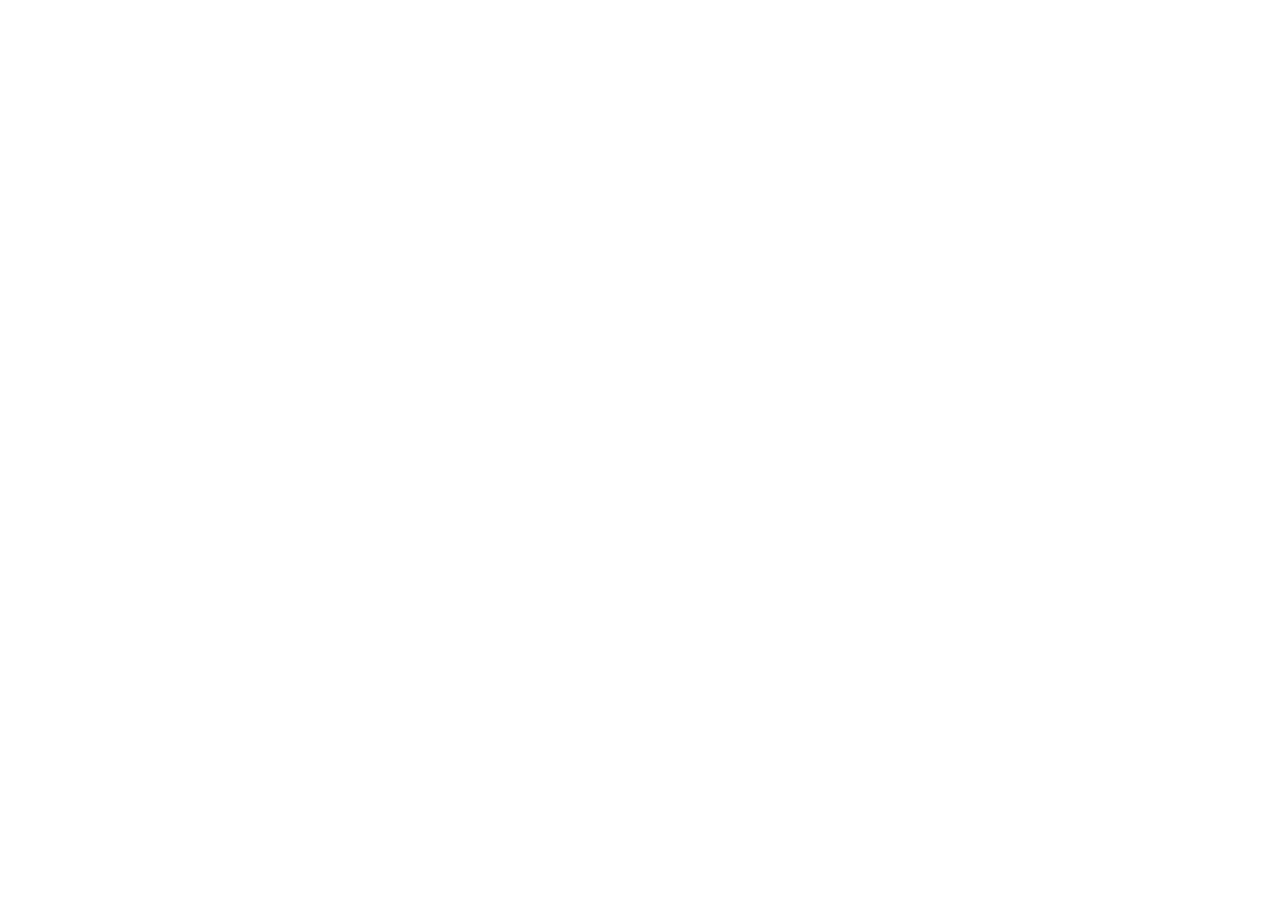
==== index.html @ f8d91ed4 "Integrate live client-side lottery sync directly with draw.ar-lottery01.com API matching official si" ====
<!DOCTYPE html>
<html lang="en" translate="no">
    <head>
        <meta charset="UTF-8"/>
        <link rel="icon" type="image/svg+xml" href="/favico.ico"/>
        <meta name="google" content="notranslate"/>
        <meta name="robots" content="noindex,nofollow"/>
        <meta name="viewport" content="width=device-width, initial-scale=1.0, maximum-scale=1.0, user-scalable=no"/>
        <title>lottery</title>
        <script type="module" crossorigin src="/assets/js/index-be0e3af5.js"></script>
        <link rel="modulepreload" crossorigin href="/assets/js/common.modules-af1f85b9.js">
        <link rel="modulepreload" crossorigin href="/assets/js/page-turntable-assets-d6267459.js">
        <link rel="modulepreload" crossorigin href="/assets/js/native/index-2c2af617.js">
        <link rel="modulepreload" crossorigin href="/assets/js/en-8dc3e88f.js">
        <link rel="modulepreload" crossorigin href="/assets/js/page-activity-ActivityDetail-f7c58355.js">
        <link rel="modulepreload" crossorigin href="/assets/js/page-activity-Bonus-8e38179c.js">
        <link rel="modulepreload" crossorigin href="/assets/js/page-activity-DailySignIn-177ec47f.js">
        <link rel="modulepreload" crossorigin href="/assets/js/page-activity-FirstRecharge-26229759.js">
        <link rel="stylesheet" href="/assets/css/common-e210f711.css">
        <link rel="stylesheet" href="/assets/css/page-activity-ActivityDetail-a597c4a3.css">
        <link rel="stylesheet" href="/assets/css/page-activity-Bonus-608b6579.css">
        <link rel="stylesheet" href="/assets/css/page-activity-DailySignIn-129a7831.css">
        <link rel="stylesheet" href="/assets/css/page-activity-FirstRecharge-1994fe55.css">
        <link rel="stylesheet" href="/assets/css/index-bc4da944.css">
        <script>
            window.CONFIG = Object.freeze({
                "VITE_API_URL": "/deepanshu",
                "VITE_BASE_LANGUAGE": "en",
                "VITE_BASE_PROJECTNAME": "ar031",
                "VITE_PNGSTART": "ar031",
                "VITE_HOME": "electronic",
                "VITE_MAINCOLOR": "yellow1Style",
                "VITE_WINGO": "[30,1,2,3]",
                "VITE_GTAG_ID": "G-FWCDYE032T",
                "BASE_URL": "/",
                "MODE": "production",
                "DEV": true,
                "PROD": false
            });
        </script>
        <script src="/web/config?_key=ar031"></script>
        <!-- Google Analytics -->
        <script async src="https://www.googletagmanager.com/gtag/js?id=G-FWCDYE032T"></script>
        <script>
            window.dataLayer = window.dataLayer || [];
            function gtag() {
                dataLayer.push(arguments);
            }
            gtag('js', new Date());
            gtag('config', 'G-FWCDYE032T');
        </script>
    </head>
    <body>
        <svg xmlns="http://www.w3.org/2000/svg" xmlns:xlink="http://www.w3.org/1999/xlink" style="position: absolute; width: 0; height: 0">
            <symbol id="icon-91-down" xmlns="http://www.w3.org/2000/svg" viewBox="0 0 24 24" fill="none">
                <path d="M11.8995 0L11.8995 20" stroke="white" stroke-width="4"/>
                <path d="M21.799 9.89949L11.8995 19.799L1.99998 9.89949" stroke="white" stroke-width="4"/>
            </symbol>
            <symbol id="icon-91-gold" xmlns="http://www.w3.org/2000/svg" viewBox="0 0 26 27" fill="none" viewBox="0 0 26 27">
                <path d="M9.66409 25.4104C9.01171 25.2067 7.81735 24.7143 7.00434 24.3516C3.9194 22.7383 10.7454 6.79279 11.675 4.03907C12.4188 1.8361 14.7598 1.67469 15.8035 1.97789C16.5057 2.24559 18.0561 2.84864 18.6399 3.11922C19.3696 3.45744 20.3918 4.19162 21.2962 5.12546C22.2381 6.098 22.4361 6.44395 23.2775 7.97026C24.1189 9.49657 24.5645 11.9295 24.4055 14.2427C24.2464 16.556 23.1048 19.0582 22.5092 20.0158C21.9136 20.9734 21.2087 22.2094 19.2024 23.6424C17.196 25.0754 15.2506 25.6009 13.5829 25.7623C12.0977 25.9061 10.5343 25.6822 9.66409 25.4104Z" fill="url(#paint0_linear_2041_1353)"/>
                <g filter="url(#filter0_i_2041_1353)">
                    <path d="M20.4165 16.8196C22.475 11.7533 20.5118 6.17061 16.0316 4.35026C11.5515 2.52992 6.25082 5.16128 4.19234 10.2276C2.13385 15.2939 4.09702 20.8766 8.57719 22.6969C13.0574 24.5173 18.358 21.8859 20.4165 16.8196Z" fill="url(#paint1_linear_2041_1353)"/>
                </g>
                <path d="M16.6097 2.51659C21.8838 4.8742 24.0336 11.6345 21.4132 17.6152C18.7927 23.5959 12.3913 26.5332 7.12027 24.1767C1.84921 21.8202 -0.303659 15.0588 2.31679 9.0781C4.93724 3.09741 11.3356 0.158977 16.6097 2.51659Z" fill="url(#paint2_linear_2041_1353)"/>
                <path fill-rule="evenodd" clip-rule="evenodd" d="M16.692 2.3324C22.0875 4.74431 24.2532 11.6355 21.5978 17.696C18.9422 23.757 12.432 26.7721 7.03796 24.3606C1.64548 21.9499 -0.523301 15.0575 2.13211 8.99707C4.78775 2.93606 11.2949 -0.0801898 16.692 2.3324ZM21.4132 17.6151C24.0336 11.6344 21.8838 4.87407 16.6097 2.51646C11.3356 0.158849 4.93722 3.09728 2.31677 9.07798C-0.303683 15.0587 1.84919 21.8201 7.12024 24.1766C12.3913 26.533 18.7927 23.5958 21.4132 17.6151Z" fill="url(#paint3_linear_2041_1353)"/>
                <g filter="url(#filter1_i_2041_1353)">
                    <path d="M13.3969 21.5785C13.2684 21.6107 13.1399 21.6428 13.0134 21.6697C13.0036 21.672 12.9902 21.6759 12.9804 21.6782C12.8415 21.7064 12.7045 21.7293 12.5659 21.7487C12.5313 21.7535 12.494 21.7574 12.4594 21.7622C12.3368 21.7787 12.2126 21.7916 12.0868 21.8008C12.0682 21.8028 12.0496 21.8047 12.0309 21.8066C11.9061 21.8133 11.7813 21.8199 11.6558 21.8204C11.6231 21.82 11.5904 21.8196 11.5577 21.8192C11.4649 21.82 11.3705 21.8173 11.2771 21.8119C11.2418 21.8105 11.2101 21.8075 11.1748 21.8062C10.9941 21.7947 10.8128 21.7771 10.6308 21.7533C10.6001 21.7477 10.571 21.7457 10.5403 21.7401C10.3848 21.7173 10.2313 21.6892 10.0781 21.6524C10.0676 21.6484 10.0598 21.6455 10.0484 21.6441C9.91968 21.6135 9.79197 21.5803 9.66623 21.5419C9.62867 21.5307 9.59111 21.5195 9.55355 21.5084C9.44969 21.4752 9.34682 21.4394 9.24494 21.401C9.21881 21.3911 9.19269 21.3813 9.16656 21.3714C9.05422 21.3291 8.94647 21.2825 8.8361 21.235C8.777 21.2097 8.71987 21.1792 8.66436 21.1523C8.59318 21.1195 8.5256 21.0851 8.45802 21.0507C8.40611 21.0222 8.3542 20.9936 8.29968 20.9641C8.23831 20.9291 8.17856 20.8976 8.12078 20.8609C8.06725 20.8288 8.01731 20.7951 7.96377 20.7629C7.90861 20.7272 7.85246 20.6941 7.8009 20.6568C7.74834 20.6221 7.69678 20.5847 7.64521 20.5474C7.59626 20.511 7.54371 20.4763 7.49574 20.4373C7.44678 20.401 7.39719 20.3584 7.34922 20.3195C7.30125 20.2805 7.25067 20.2405 7.20368 20.199C7.1567 20.1574 7.11232 20.1168 7.06534 20.0752C7.01835 20.0336 6.97137 19.9921 6.92537 19.9479C6.881 19.9073 6.84121 19.8624 6.79684 19.8218C6.74921 19.7741 6.70158 19.7263 6.65657 19.6795C6.61579 19.6372 6.57861 19.5934 6.54144 19.5495C6.49578 19.4965 6.44913 19.4461 6.40348 19.3931C6.3663 19.3493 6.33173 19.3064 6.29815 19.2609C6.25185 19.2017 6.20456 19.1451 6.16186 19.0842C6.13089 19.0398 6.09633 18.9969 6.06536 18.9524C6.0158 18.886 5.96984 18.8179 5.92487 18.7473C5.89651 18.7038 5.86554 18.6593 5.83817 18.6132C5.78733 18.5343 5.73747 18.4529 5.69121 18.3698C5.66808 18.3283 5.64396 18.2893 5.62083 18.2478C5.5472 18.1186 5.48076 17.9861 5.41433 17.8537C5.40782 17.8393 5.40293 17.8285 5.39642 17.8141C5.33097 17.6791 5.27271 17.5407 5.21544 17.3998C5.20014 17.3612 5.18386 17.3252 5.17118 17.2876C5.10123 17.1091 5.03748 16.9299 4.98093 16.7475C4.96598 16.7001 4.95201 16.6501 4.93968 16.6037C4.91628 16.5232 4.89289 16.4428 4.87211 16.3634C4.8575 16.3071 4.8455 16.2519 4.8309 16.1957C4.81273 16.1172 4.79456 16.0388 4.77901 15.9613C4.76799 15.9034 4.756 15.8482 4.74498 15.7903C4.73041 15.7103 4.71683 15.6276 4.70226 15.5475C4.69386 15.4906 4.68285 15.4327 4.67804 15.3742C4.66707 15.2925 4.65708 15.2082 4.64709 15.1239C4.64131 15.068 4.63552 15.0121 4.63072 14.9536C4.6227 14.8641 4.61729 14.7755 4.61188 14.6869C4.60772 14.6347 4.60356 14.5824 4.603 14.5284C4.59828 14.4222 4.59878 14.318 4.59667 14.2128C4.59542 14.1765 4.59516 14.1376 4.59392 14.1013C4.59416 13.9582 4.60061 13.8145 4.60804 13.6681C4.61104 13.6364 4.61403 13.6047 4.61441 13.572C4.62147 13.4583 4.63113 13.3456 4.64341 13.2339C4.64807 13.1819 4.65633 13.1283 4.66361 13.0774C4.6752 12.9833 4.68581 12.8918 4.70002 12.7987C4.71025 12.7399 4.72048 12.6811 4.72972 12.6249C4.74457 12.538 4.76041 12.4485 4.77787 12.3626C4.79204 12.2933 4.80522 12.2267 4.822 12.1584C4.83583 12.098 4.84965 12.0376 4.86348 11.9772C4.88223 11.9037 4.89999 11.8328 4.92136 11.7603C4.93779 11.7008 4.95423 11.6414 4.97067 11.5819C4.98578 11.5339 5.00089 11.4859 5.01601 11.4379C5.0643 11.2861 5.11618 11.1326 5.17167 10.9774C5.18545 10.9409 5.19826 10.9069 5.21204 10.8703C5.26817 10.7214 5.32789 10.5709 5.39284 10.4223C5.41417 10.3737 5.4381 10.326 5.45942 10.2773C5.50862 10.1706 5.55683 10.0664 5.60765 9.96323C5.63454 9.90773 5.66404 9.85321 5.69255 9.8013C5.73451 9.72164 5.77746 9.63937 5.82203 9.56069C5.85513 9.50454 5.88562 9.44741 5.91871 9.39126C5.96033 9.32042 6.00195 9.24958 6.04618 9.17973C6.08189 9.12457 6.11859 9.06679 6.1543 9.01163C6.19656 8.947 6.23784 8.88498 6.28271 8.82134C6.32103 8.76716 6.36034 8.71037 6.39866 8.65619C6.44157 8.59777 6.48447 8.53935 6.52738 8.48093C6.56831 8.42774 6.60925 8.37454 6.65018 8.32135C6.69472 8.26653 6.73925 8.2117 6.78378 8.15688C6.82733 8.10467 6.86989 8.05508 6.91344 8.00287C6.9596 7.95164 7.00675 7.8978 7.05291 7.84658C7.09808 7.79797 7.14326 7.74936 7.18843 7.70074C7.23721 7.6505 7.28598 7.60026 7.33475 7.55002C7.38156 7.50501 7.42934 7.45738 7.47615 7.41236C7.52753 7.36311 7.57793 7.31647 7.63095 7.27081C7.67775 7.22579 7.72618 7.18437 7.77461 7.14296C7.83122 7.09567 7.88882 7.04577 7.94543 6.99849C7.99288 6.95968 8.04032 6.92087 8.08777 6.88207C8.15059 6.83414 8.21341 6.78621 8.27623 6.73828C8.32171 6.7047 8.36817 6.66851 8.41364 6.63493C8.48726 6.58212 8.55988 6.53192 8.63512 6.4827C8.67503 6.45597 8.71494 6.42924 8.75485 6.40252C8.8736 6.32495 8.99398 6.25097 9.11958 6.17897C9.13495 6.16984 9.15294 6.1617 9.16929 6.14997C9.27952 6.08709 9.39497 6.02618 9.50682 5.96689C9.54738 5.94638 9.58695 5.92847 9.6275 5.90795C9.7328 5.85813 9.83811 5.80831 9.94504 5.76209C9.98461 5.74419 10.0242 5.72628 10.0664 5.70936C10.2217 5.64558 10.375 5.58702 10.5326 5.53304C10.5532 5.52588 10.5738 5.51873 10.5944 5.51157C10.7778 5.45241 10.9603 5.39586 11.1476 5.3501C11.1672 5.34556 11.1842 5.34003 11.2038 5.33549C11.3323 5.30336 11.4614 5.27743 11.5905 5.25151C11.7186 5.2282 11.8484 5.20848 11.9772 5.19138C12.0118 5.18654 12.0429 5.18332 12.0765 5.18109C12.1831 5.16755 12.2913 5.1576 12.3985 5.15026C12.4471 5.14773 12.4958 5.1452 12.5445 5.14267C12.6383 5.13923 12.7321 5.13579 12.8285 5.13334C12.8788 5.13441 12.9275 5.13187 12.9778 5.13294C13.0785 5.13507 13.1791 5.1372 13.2804 5.14554C13.3209 5.14888 13.3624 5.1496 13.4029 5.15293C13.5421 5.16362 13.6829 5.17791 13.8218 5.19743C13.8446 5.20008 13.8639 5.20436 13.8868 5.20701C14.0054 5.22486 14.123 5.24531 14.2422 5.26937C14.2896 5.27827 14.3333 5.2888 14.3797 5.30032C14.4735 5.32073 14.5688 5.34475 14.6632 5.37137C14.7122 5.38387 14.7602 5.39899 14.8118 5.41247C14.9089 5.44008 15.0013 5.47193 15.0963 5.50477C15.1381 5.52053 15.1835 5.53465 15.2253 5.55041C15.3612 5.60161 15.497 5.65282 15.6289 5.71447C17.1149 6.379 18.255 7.53375 18.9777 8.94889C18.926 8.84881 18.8742 8.74874 18.8234 8.64605C18.0769 7.18316 16.8992 5.99338 15.3656 5.30492C15.2275 5.2439 15.0874 5.18812 14.9463 5.13494C14.9019 5.1182 14.8575 5.10146 14.8121 5.08734C14.7154 5.0509 14.6158 5.02231 14.5172 4.9911C14.4665 4.975 14.4175 4.9625 14.3659 4.94902C14.2689 4.92141 14.17 4.89902 14.0736 4.87762C14.0272 4.8661 13.9772 4.85622 13.9309 4.8447C13.809 4.81966 13.6888 4.79822 13.564 4.78102C13.5411 4.77836 13.5192 4.7731 13.4964 4.77045C13.3523 4.74896 13.2079 4.7363 13.0635 4.72364C13.023 4.72031 12.9789 4.7186 12.9374 4.71788C12.8325 4.71117 12.7292 4.70805 12.626 4.70494C12.5757 4.70387 12.5244 4.70542 12.4714 4.70337C12.3724 4.70484 12.276 4.70729 12.1786 4.71235C12.1299 4.71489 12.0786 4.71643 12.0289 4.72158C11.9155 4.72956 11.8038 4.74113 11.6946 4.75369C11.6672 4.75528 11.6397 4.75687 11.6139 4.76205C11.6077 4.76269 11.6015 4.76334 11.5953 4.76398C11.4629 4.78271 11.3305 4.80144 11.1962 4.8254C11.1962 4.8254 11.1962 4.8254 11.1936 4.82441C11.0592 4.84837 10.9255 4.87853 10.7944 4.90968C10.7882 4.91032 10.782 4.91097 10.7748 4.91422C10.7614 4.91812 10.7506 4.923 10.7382 4.92429C10.5473 4.97168 10.356 5.02788 10.168 5.09129C10.1546 5.09519 10.1386 5.0981 10.1242 5.10461C10.117 5.10787 10.1098 5.11112 10.1036 5.11177C9.94244 5.16737 9.7819 5.22919 9.62298 5.2946C9.60859 5.30111 9.59159 5.30664 9.5772 5.31315C9.55202 5.32454 9.52585 5.33855 9.50067 5.34995C9.39015 5.39779 9.28223 5.44663 9.17235 5.50069C9.14618 5.51469 9.11839 5.5251 9.09321 5.5365C9.07882 5.54301 9.06345 5.55213 9.04807 5.56126C8.93001 5.62118 8.81357 5.68471 8.69975 5.74922C8.68438 5.75834 8.66999 5.76485 8.65461 5.77397C8.65461 5.77397 8.65003 5.77821 8.64742 5.77723C8.52182 5.84923 8.39686 5.92745 8.27191 6.00566C8.26471 6.00892 8.25752 6.01217 8.25195 6.01903C8.21662 6.04151 8.18391 6.06499 8.1502 6.09107C8.07398 6.1429 7.99776 6.19473 7.92055 6.24917C7.90779 6.25927 7.89601 6.26677 7.88423 6.27427C7.84792 6.29937 7.81324 6.32806 7.77953 6.35415C7.71312 6.40371 7.6503 6.45163 7.58551 6.50479C7.56915 6.51652 7.55279 6.52826 7.53545 6.54261C7.50175 6.56869 7.46967 6.59838 7.43597 6.62446C7.37577 6.67337 7.31817 6.72327 7.26058 6.77317C7.24225 6.79013 7.22229 6.8035 7.20397 6.82046C7.17288 6.84753 7.14342 6.87819 7.11233 6.90526C7.05833 6.95353 7.00695 7.00279 6.95196 7.05367C6.93265 7.07325 6.91171 7.08922 6.8924 7.1088C6.86392 7.13685 6.83446 7.16752 6.805 7.19818C6.75362 7.24744 6.70386 7.30029 6.6541 7.35314C6.63479 7.37272 6.61548 7.39229 6.59518 7.41448C6.5667 7.44253 6.54247 7.47517 6.51301 7.50583C6.46586 7.55967 6.4161 7.61252 6.36896 7.66636C6.34866 7.68855 6.32935 7.70812 6.31167 7.73129C6.2858 7.76033 6.26157 7.79297 6.23472 7.82462C6.18659 7.88107 6.14107 7.9385 6.09555 7.99594C6.07787 8.01911 6.05659 8.0439 6.0389 8.06708C6.01565 8.0971 5.99142 8.12973 5.96817 8.15976C5.92166 8.21981 5.87777 8.28084 5.83389 8.34187C5.81522 8.36765 5.79393 8.39245 5.77788 8.41922C5.75724 8.45023 5.7366 8.48123 5.71596 8.51224C5.67109 8.57589 5.62784 8.64313 5.58198 8.70939C5.56233 8.73778 5.54268 8.76618 5.52302 8.79457C5.50598 8.82395 5.48894 8.85333 5.47027 8.87912C5.42505 8.95158 5.37984 9.02405 5.33723 9.0975C5.31822 9.13211 5.29759 9.16311 5.27596 9.19673C5.26089 9.22089 5.24843 9.24603 5.23696 9.26856C5.1914 9.34985 5.14747 9.43473 5.10191 9.51602C5.08192 9.55324 5.05832 9.59208 5.04094 9.63029C5.03405 9.64857 5.02454 9.66588 5.01504 9.68318C4.96225 9.79158 4.90945 9.89997 4.85927 10.0094C4.84647 10.0433 4.82583 10.0743 4.81205 10.1109C4.80614 10.1266 4.79925 10.1449 4.79073 10.1596C4.72381 10.3133 4.6631 10.4665 4.6014 10.6223C4.59648 10.6353 4.59254 10.6458 4.58762 10.6588C4.57876 10.6824 4.56891 10.7085 4.56005 10.732C4.50096 10.8887 4.44972 11.0484 4.39946 11.2055C4.38961 11.2317 4.37977 11.2578 4.37253 11.2849C4.36465 11.3058 4.36102 11.3313 4.35314 11.3522C4.33572 11.4142 4.31829 11.4763 4.30087 11.5383C4.28114 11.6144 4.25977 11.687 4.24265 11.764C4.22784 11.8271 4.21303 11.8901 4.19921 11.9506C4.18868 11.9943 4.17815 12.0381 4.1686 12.0792C4.16398 12.1073 4.16034 12.1328 4.15311 12.1599C4.13367 12.2511 4.11784 12.3406 4.10102 12.4327C4.09079 12.4915 4.07958 12.5529 4.07196 12.6127C4.05677 12.7084 4.04419 12.8051 4.03161 12.9018C4.02596 12.9564 4.0177 13.01 4.01205 13.0645C4.00042 13.1825 3.98977 13.2978 3.98173 13.4141C3.97874 13.4458 3.97476 13.4801 3.97438 13.5128C3.96596 13.6618 3.96113 13.8091 3.95892 13.9575C3.95918 13.9964 3.95945 14.0353 3.95971 14.0741C3.96083 14.182 3.96196 14.2898 3.9657 14.3986C3.96887 14.4535 3.97205 14.5084 3.97522 14.5633C3.97964 14.6545 3.98668 14.7467 3.99371 14.8388C3.99851 14.8973 4.00593 14.9568 4.01073 15.0153C4.01974 15.1022 4.02874 15.1892 4.04134 15.2745C4.04876 15.334 4.05878 15.3944 4.06718 15.4513C4.07978 15.5366 4.09598 15.6203 4.10957 15.703C4.1154 15.735 4.12024 15.7697 4.12607 15.8017C4.13125 15.8275 4.13905 15.8543 4.14423 15.8802C4.16142 15.9612 4.1786 16.0423 4.19839 16.1244C4.213 16.1806 4.22402 16.2384 4.24124 16.2956C4.26365 16.3787 4.28605 16.4617 4.31206 16.5431C4.32375 16.5833 4.33284 16.6226 4.34453 16.6628C4.3468 16.6726 4.35267 16.6808 4.35494 16.6906C4.41475 16.8802 4.47914 17.0656 4.55072 17.2477C4.55886 17.2657 4.5634 17.2853 4.56893 17.3023C4.57869 17.3239 4.58944 17.3429 4.5966 17.3635C4.6555 17.508 4.718 17.6509 4.78508 17.7896C4.78996 17.8004 4.79485 17.8111 4.79973 17.8219C4.79973 17.8219 4.80397 17.8265 4.80299 17.8291C4.87007 17.9678 4.94173 18.1022 5.016 18.2376C5.0235 18.2494 5.0274 18.2628 5.0349 18.2746C5.05053 18.3043 5.06976 18.3325 5.08801 18.3632C5.13688 18.4473 5.18837 18.5323 5.24084 18.6148C5.25322 18.6373 5.2656 18.6599 5.28157 18.6808C5.29918 18.7054 5.31678 18.7299 5.33178 18.7535C5.37936 18.8251 5.42793 18.8941 5.47651 18.9632C5.49574 18.9913 5.51497 19.0194 5.5342 19.0476C5.54855 19.0649 5.5629 19.0823 5.57626 19.1022C5.62158 19.164 5.67049 19.2243 5.71941 19.2845C5.74386 19.3146 5.76734 19.3473 5.79179 19.3774C5.80452 19.3911 5.81724 19.4049 5.82734 19.4176C5.87202 19.4733 5.92029 19.5273 5.96856 19.5813C5.99824 19.6133 6.02694 19.648 6.05563 19.6827C6.06574 19.6955 6.07684 19.7056 6.08793 19.7158C6.13457 19.7662 6.18481 19.8149 6.23244 19.8627C6.26473 19.8958 6.29866 19.9324 6.33095 19.9655C6.34204 19.9756 6.35314 19.9858 6.36162 19.995C6.40762 20.0391 6.45721 20.0817 6.50583 20.1269C6.54335 20.1619 6.57825 20.196 6.61676 20.2284C6.62785 20.2385 6.63993 20.2461 6.64841 20.2552C6.69801 20.2978 6.74597 20.3367 6.79656 20.3767C6.83506 20.4091 6.87356 20.4415 6.91468 20.4749C6.92577 20.4851 6.93785 20.4926 6.94993 20.5001C7.00051 20.5401 7.05306 20.5748 7.10463 20.6122C7.14673 20.643 7.18622 20.6728 7.22832 20.7035C7.2404 20.7111 7.25248 20.7186 7.26455 20.7261C7.31873 20.7645 7.37749 20.7986 7.43266 20.8343C7.47574 20.8624 7.51622 20.8896 7.5593 20.9178C7.57237 20.9227 7.58444 20.9303 7.59652 20.9378C7.65691 20.9755 7.71927 21.0079 7.78064 21.043C7.82471 21.0686 7.86617 21.0931 7.91122 21.1161C7.92167 21.12 7.93212 21.124 7.9442 21.1315C8.0144 21.1669 8.0872 21.2033 8.15839 21.2361C8.20083 21.2581 8.24327 21.28 8.28931 21.3004C8.30499 21.3063 8.32327 21.3132 8.33796 21.3217C8.44996 21.3729 8.56654 21.4198 8.68149 21.4631C8.68932 21.4661 8.69455 21.468 8.70238 21.471C8.72328 21.4789 8.74157 21.4858 8.76247 21.4936C8.86958 21.534 8.97507 21.5708 9.08252 21.6023C9.10081 21.6092 9.12171 21.6171 9.13999 21.624C9.15828 21.6309 9.17854 21.6326 9.19683 21.6394C9.32878 21.6772 9.45811 21.7141 9.59041 21.743C9.59824 21.746 9.60869 21.7499 9.61653 21.7529C9.61653 21.7529 9.61914 21.7539 9.62176 21.7549C9.78116 21.7911 9.93992 21.8211 10.098 21.8449C10.1147 21.8482 10.134 21.8524 10.1532 21.8567C10.1663 21.8616 10.1797 21.8577 10.1911 21.8591C10.3783 21.8849 10.5649 21.9045 10.7544 21.9162C10.7694 21.9159 10.7825 21.9208 10.7975 21.9205C10.8178 21.9222 10.839 21.9213 10.8593 21.9229C10.9563 21.9267 11.0507 21.9295 11.1488 21.9306C11.1814 21.931 11.2167 21.9324 11.2504 21.9301C11.3795 21.9281 11.5095 21.9234 11.638 21.9151C11.6432 21.9171 11.6468 21.9154 11.653 21.9148C11.668 21.9145 11.684 21.9116 11.6991 21.9113C11.8275 21.903 11.9553 21.8885 12.0805 21.873C12.1177 21.8692 12.155 21.8653 12.1906 21.8579C12.3354 21.8378 12.4786 21.8142 12.6211 21.7844C12.6335 21.7831 12.6443 21.7782 12.6541 21.776C12.7868 21.7484 12.9205 21.7183 13.051 21.6809C13.0876 21.6708 13.1242 21.6608 13.1608 21.6507C13.3037 21.612 13.4449 21.5698 13.5855 21.5213C13.6921 21.4839 13.7977 21.4492 13.9069 21.4127C13.7699 21.4596 13.6359 21.4986 13.4982 21.5392C13.4616 21.5492 13.4286 21.5577 13.392 21.5678L13.3969 21.5785Z" fill="#FFA840"/>
                </g>
                <g filter="url(#filter2_i_2041_1353)">
                    <path d="M18.883 8.77026C18.1206 7.3695 16.9397 6.24649 15.4205 5.6292C11.5878 4.07194 7.0532 6.32301 5.29221 10.6571C3.53122 14.9912 5.21067 19.7671 9.04336 21.3244C10.5781 21.948 12.2255 21.9609 13.7622 21.4739C15.9256 20.6833 17.8475 18.9265 18.9179 16.4842C20.0735 13.8477 19.9759 11.0058 18.883 8.77026Z" fill="url(#paint4_linear_2041_1353)"/>
                </g>
                <defs>
                    <filter id="filter0_i_2041_1353" x="3.37488" y="3.77344" width="18.0607" height="19.7019" filterUnits="userSpaceOnUse" color-interpolation-filters="sRGB">
                        <feFlood flood-opacity="0" result="BackgroundImageFix"/>
                        <feBlend mode="normal" in="SourceGraphic" in2="BackgroundImageFix" result="shape"/>
                        <feColorMatrix in="SourceAlpha" type="matrix" values="0 0 0 0 0 0 0 0 0 0 0 0 0 0 0 0 0 0 127 0" result="hardAlpha"/>
                        <feOffset dx="0.604823" dy="0.201608"/>
                        <feGaussianBlur stdDeviation="0.100804"/>
                        <feComposite in2="hardAlpha" operator="arithmetic" k2="-1" k3="1"/>
                        <feColorMatrix type="matrix" values="0 0 0 0 0.985791 0 0 0 0 0.628885 0 0 0 0 0.093525 0 0 0 0.73 0"/>
                        <feBlend mode="normal" in2="shape" result="effect1_innerShadow_2041_1353"/>
                    </filter>
                    <filter id="filter1_i_2041_1353" x="3.95892" y="4.70337" width="15.0188" height="17.6312" filterUnits="userSpaceOnUse" color-interpolation-filters="sRGB">
                        <feFlood flood-opacity="0" result="BackgroundImageFix"/>
                        <feBlend mode="normal" in="SourceGraphic" in2="BackgroundImageFix" result="shape"/>
                        <feColorMatrix in="SourceAlpha" type="matrix" values="0 0 0 0 0 0 0 0 0 0 0 0 0 0 0 0 0 0 127 0" result="hardAlpha"/>
                        <feOffset dy="0.403215"/>
                        <feGaussianBlur stdDeviation="0.302411"/>
                        <feComposite in2="hardAlpha" operator="arithmetic" k2="-1" k3="1"/>
                        <feColorMatrix type="matrix" values="0 0 0 0 1 0 0 0 0 0.664999 0 0 0 0 0.226921 0 0 0 1 0"/>
                        <feBlend mode="normal" in2="shape" result="effect1_innerShadow_2041_1353"/>
                    </filter>
                    <filter id="filter2_i_2041_1353" x="4.5929" y="5.13574" width="15.3531" height="16.8837" filterUnits="userSpaceOnUse" color-interpolation-filters="sRGB">
                        <feFlood flood-opacity="0" result="BackgroundImageFix"/>
                        <feBlend mode="normal" in="SourceGraphic" in2="BackgroundImageFix" result="shape"/>
                        <feColorMatrix in="SourceAlpha" type="matrix" values="0 0 0 0 0 0 0 0 0 0 0 0 0 0 0 0 0 0 127 0" result="hardAlpha"/>
                        <feOffset dx="0.604823" dy="0.201608"/>
                        <feGaussianBlur stdDeviation="0.100804"/>
                        <feComposite in2="hardAlpha" operator="arithmetic" k2="-1" k3="1"/>
                        <feColorMatrix type="matrix" values="0 0 0 0 0.985791 0 0 0 0 0.628885 0 0 0 0 0.093525 0 0 0 0.4 0"/>
                        <feBlend mode="normal" in2="shape" result="effect1_innerShadow_2041_1353"/>
                    </filter>
                    <linearGradient id="paint0_linear_2041_1353" x1="22.3351" y1="4.65488" x2="13.5426" y2="27.4106" gradientUnits="userSpaceOnUse">
                        <stop stop-color="#FFA522"/>
                        <stop offset="0.334053" stop-color="#FEA125"/>
                        <stop offset="0.644669" stop-color="#E3810D"/>
                        <stop offset="0.96176" stop-color="#EE8A2A"/>
                    </linearGradient>
                    <linearGradient id="paint1_linear_2041_1353" x1="7.86682" y1="6.74222" x2="16.2775" y2="20.5842" gradientUnits="userSpaceOnUse">
                        <stop stop-color="#FFCE3D"/>
                        <stop offset="1" stop-color="#FFB10E"/>
                    </linearGradient>
                    <linearGradient id="paint2_linear_2041_1353" x1="2.07832" y1="9.65759" x2="21.9967" y2="15.9423" gradientUnits="userSpaceOnUse">
                        <stop stop-color="#FFF7B2"/>
                        <stop offset="1" stop-color="#FFD976"/>
                    </linearGradient>
                    <linearGradient id="paint3_linear_2041_1353" x1="21.5351" y1="17.0665" x2="2.10397" y2="9.74252" gradientUnits="userSpaceOnUse">
                        <stop stop-color="#ED8C15"/>
                        <stop offset="1" stop-color="#FFE49B"/>
                    </linearGradient>
                    <linearGradient id="paint4_linear_2041_1353" x1="8.43584" y1="7.67554" x2="15.631" y2="19.517" gradientUnits="userSpaceOnUse">
                        <stop stop-color="#FFDC74"/>
                        <stop offset="1" stop-color="#FFC03C"/>
                    </linearGradient>
                </defs>
            </symbol>
            <symbol id="icon-91-homeDown" xmlns="http://www.w3.org/2000/svg" viewBox="0 0 48 48" fill="none">
                <path d="M24 8C30.7913 8 36.3874 13.1173 37.1427 19.7063C42.1128 20.1803 46 24.3667 46 29.461C46 34.8732 41.6126 39.2606 36.2004 39.2606H11.7996C6.38741 39.2606 2 34.8732 2 29.461C2 24.3667 5.88724 20.1803 10.8573 19.7062C11.6127 13.1173 17.2088 8 24 8Z" fill="#FB5755"/>
                <path fill-rule="evenodd" clip-rule="evenodd" d="M24.0713 16C24.6236 16 25.0713 16.4477 25.0713 17L25.0713 29.6569L30.4353 24.2929C30.8258 23.9024 31.459 23.9024 31.8495 24.2929C32.2401 24.6834 32.2401 25.3166 31.8495 25.7071L24.7785 32.7782C24.6099 32.9468 24.396 33.0426 24.176 33.0656C23.8864 33.096 23.586 33.0002 23.364 32.7782L16.2929 25.7071C15.9024 25.3166 15.9024 24.6834 16.2929 24.2929C16.6834 23.9024 17.3166 23.9024 17.7071 24.2929L23.0713 29.6571L23.0713 17C23.0713 16.4477 23.519 16 24.0713 16Z" fill="white"/>
            </symbol>
            <symbol id="icon-91-message_notice" viewBox="0 0 49 48" fill="none" xmlns="http://www.w3.org/2000/svg" viewBox="0 0 49 48">
                <g id="Group 1">
                    <rect id="Rectangle 1" width="48" height="48" fill="#7D889D" fill-opacity="0.01"/>
                    <path id="Union" fill-rule="evenodd" clip-rule="evenodd" d="M21.3874 26.5572L6.97266 12.1426L40.3498 12.1426C40.3498 12.1426 25.9603 26.5452 25.8524 26.6399C25.2684 27.1529 24.5035 27.4647 23.6653 27.4647C22.7828 27.4647 21.9813 27.1193 21.3874 26.5572ZM4.33203 34.3232L15.5078 23.3232L4.33203 12.7002V34.3232ZM23.6646 30.3978C22.6489 30.3978 21.6827 30.0131 20.9441 29.3143L20.9314 29.3019L16.7461 25.1167L4.74023 37.1225H42.58L30.5774 25.1201C28.0873 27.6099 26.3208 29.374 26.2766 29.4129C25.5538 30.048 24.6261 30.3978 23.6646 30.3978L23.6646 30.3978ZM43.0096 12.7002V33.947L32.5078 23.3232L43.0096 12.7002Z" fill="#7D889D"/>
                    <circle id="Ellipse 1" cx="41.6699" cy="12.8774" r="6.5" fill="#FB5755" stroke="white"/>
                </g>
            </symbol>
            <symbol id="icon-91-notice" xmlns="http://www.w3.org/2000/svg" viewBox="0 0 48 48" fill="none">
                <path d="M37.4269 22.6625H31.7832C31.1443 22.6625 30.6227 23.1917 30.6227 23.8419V24.2086C30.6227 24.8588 31.1405 25.388 31.7832 25.388H37.4231C38.0658 25.388 38.5836 24.8588 38.5836 24.2086V23.8419C38.5836 23.1917 38.0695 22.6625 37.4269 22.6625ZM24.3363 12.5393C22.5823 13.953 18.908 15.9376 16.2657 17.8466H16.2619C16.2316 17.8655 16.2014 17.9713 16.1712 17.9902C15.8574 18.1679 15.7175 18.6593 14.0203 18.6593H10.7089C9.85832 18.6593 9.3291 19.0638 9.3291 19.9748V28.0643C9.3291 28.9753 9.81296 29.4252 10.7089 29.4252H14.0316C15.7213 29.4252 15.8574 29.9166 16.1674 30.0943C16.1976 30.1094 16.2279 30.219 16.2581 30.2341L16.2619 30.2379C18.821 32.1431 22.518 34.2827 24.3325 35.6435C24.8768 36.0518 26.6951 36.77 26.6951 34.2411V13.8283C26.6989 11.2994 24.8655 12.1083 24.3363 12.5393ZM29.5453 18.115C29.8477 18.6518 30.4374 18.7878 30.8721 18.4174L35.5104 14.4482C35.9451 14.0778 36.0509 13.3444 35.7523 12.8077L35.586 12.5052C35.2874 11.9685 34.6901 11.8324 34.2592 12.2028L29.6171 16.1682C29.1824 16.5387 29.0766 17.272 29.3752 17.8126L29.5453 18.115ZM35.5104 33.6287L30.8721 29.6633C30.4374 29.2929 29.8439 29.429 29.5453 29.962L29.3752 30.2644C29.0728 30.8011 29.1824 31.5345 29.6171 31.9087L34.2554 35.8741C34.6901 36.2445 35.2836 36.1122 35.5822 35.5755L35.7523 35.2731C36.0509 34.7363 35.9413 33.9991 35.5104 33.6287Z" fill="#7D889D"/>
            </symbol>
            <symbol id="icon-91-point" viewBox="0 0 11 11" fill="none" xmlns="http://www.w3.org/2000/svg" viewBox="0 0 0 0">
                <rect x="5.65625" width="8" height="8" rx="1" transform="rotate(45 5.65625 0)" fill="#FB5755"/>
            </symbol>
            <symbol id="icon-91-rank" viewBox="0 0 42 41" fill="none" xmlns="http://www.w3.org/2000/svg">
                <g filter="url(#filter0_d_2049_3759)">
                    <rect x="16" y="8.28711" width="10" height="26" rx="1" fill="url(#paint0_linear_2049_3759)"/>
                </g>
                <g filter="url(#filter1_d_2049_3759)">
                    <rect x="4" y="16.2871" width="10" height="18" rx="1" fill="url(#paint1_linear_2049_3759)"/>
                </g>
                <g filter="url(#filter2_d_2049_3759)">
                    <rect x="28" y="18.2871" width="10" height="16" rx="1" fill="url(#paint2_linear_2049_3759)"/>
                </g>
                <path d="M18.3932 20.2871V18.3191H19.5452V12.9191H18.0332V11.5631L20.6972 10.9511H22.7132V18.3191H23.7212V20.2871H18.3932Z" fill="#FFE4E4"/>
                <path d="M5.87293 26.4271C5.87293 25.8538 5.95626 25.3471 6.12293 24.9071C6.29626 24.4671 6.57626 24.0538 6.96293 23.6671C7.3496 23.2738 7.88293 22.8671 8.56293 22.4471C8.76293 22.3204 8.90293 22.2138 8.98293 22.1271C9.0696 22.0338 9.11293 21.9238 9.11293 21.7971C9.11293 21.5238 8.91626 21.3871 8.52293 21.3871C8.2296 21.3871 7.89293 21.4638 7.51293 21.6171C7.13293 21.7704 6.7896 21.9638 6.48293 22.1971L5.89293 20.0671C6.3196 19.8538 6.8096 19.6738 7.36293 19.5271C7.91626 19.3738 8.47293 19.2971 9.03293 19.2971C9.95293 19.2971 10.6663 19.5004 11.1729 19.9071C11.6796 20.3138 11.9329 20.8904 11.9329 21.6371C11.9329 22.0371 11.8429 22.3904 11.6629 22.6971C11.4896 22.9971 11.2763 23.2504 11.0229 23.4571C10.7763 23.6638 10.4529 23.9004 10.0529 24.1671C9.60626 24.4604 9.27626 24.7138 9.06293 24.9271C8.85626 25.1338 8.75293 25.3738 8.75293 25.6471H9.96293V25.0771H12.0129V27.2871H5.87293V26.4271Z" fill="#FFEFE7"/>
                <path d="M34.7448 25.3171C34.9514 25.3704 35.1481 25.4804 35.3348 25.6471C35.5281 25.8071 35.6848 26.0104 35.8048 26.2571C35.9314 26.5038 35.9948 26.7771 35.9948 27.0771C35.9948 27.8104 35.7314 28.3871 35.2048 28.8071C34.6848 29.2204 33.9114 29.4271 32.8848 29.4271C32.3981 29.4271 31.9114 29.3738 31.4248 29.2671C30.9381 29.1538 30.5048 29.0171 30.1248 28.8571V26.7271C30.5381 26.9071 30.9648 27.0538 31.4048 27.1671C31.8514 27.2804 32.2748 27.3371 32.6748 27.3371C32.9548 27.3371 33.1581 27.2938 33.2848 27.2071C33.4181 27.1204 33.4848 26.9771 33.4848 26.7771C33.4848 26.3904 33.2514 26.1971 32.7848 26.1971H32.0648V24.5571H32.6248C33.0648 24.5571 33.2848 24.3704 33.2848 23.9971C33.2848 23.6371 33.0648 23.4571 32.6248 23.4571C32.3048 23.4571 31.9714 23.5338 31.6248 23.6871C31.2781 23.8338 30.9414 24.0271 30.6148 24.2671L30.0248 22.1371C30.4314 21.9238 30.8948 21.7438 31.4148 21.5971C31.9348 21.4438 32.4581 21.3671 32.9848 21.3671C33.9048 21.3671 34.6114 21.5604 35.1048 21.9471C35.5981 22.3338 35.8448 22.8804 35.8448 23.5871C35.8448 24.0271 35.7414 24.3904 35.5348 24.6771C35.3281 24.9571 35.0648 25.1704 34.7448 25.3171Z" fill="#FFFCE9"/>
                <defs>
                    <filter id="filter0_d_2049_3759" x="12" y="5.28711" width="18" height="34" filterUnits="userSpaceOnUse" color-interpolation-filters="sRGB">
                        <feFlood flood-opacity="0" result="BackgroundImageFix"/>
                        <feColorMatrix in="SourceAlpha" type="matrix" values="0 0 0 0 0 0 0 0 0 0 0 0 0 0 0 0 0 0 127 0" result="hardAlpha"/>
                        <feOffset dy="1"/>
                        <feGaussianBlur stdDeviation="2"/>
                        <feComposite in2="hardAlpha" operator="out"/>
                        <feColorMatrix type="matrix" values="0 0 0 0 1 0 0 0 0 0.470378 0 0 0 0 0.591502 0 0 0 0.7 0"/>
                        <feBlend mode="normal" in2="BackgroundImageFix" result="effect1_dropShadow_2049_3759"/>
                        <feBlend mode="normal" in="SourceGraphic" in2="effect1_dropShadow_2049_3759" result="shape"/>
                    </filter>
                    <filter id="filter1_d_2049_3759" x="0" y="13.2871" width="18" height="26" filterUnits="userSpaceOnUse" color-interpolation-filters="sRGB">
                        <feFlood flood-opacity="0" result="BackgroundImageFix"/>
                        <feColorMatrix in="SourceAlpha" type="matrix" values="0 0 0 0 0 0 0 0 0 0 0 0 0 0 0 0 0 0 127 0" result="hardAlpha"/>
                        <feOffset dy="1"/>
                        <feGaussianBlur stdDeviation="2"/>
                        <feComposite in2="hardAlpha" operator="out"/>
                        <feColorMatrix type="matrix" values="0 0 0 0 1 0 0 0 0 0.817719 0 0 0 0 0.616341 0 0 0 1 0"/>
                        <feBlend mode="normal" in2="BackgroundImageFix" result="effect1_dropShadow_2049_3759"/>
                        <feBlend mode="normal" in="SourceGraphic" in2="effect1_dropShadow_2049_3759" result="shape"/>
                    </filter>
                    <filter id="filter2_d_2049_3759" x="24" y="15.2871" width="18" height="24" filterUnits="userSpaceOnUse" color-interpolation-filters="sRGB">
                        <feFlood flood-opacity="0" result="BackgroundImageFix"/>
                        <feColorMatrix in="SourceAlpha" type="matrix" values="0 0 0 0 0 0 0 0 0 0 0 0 0 0 0 0 0 0 127 0" result="hardAlpha"/>
                        <feOffset dy="1"/>
                        <feGaussianBlur stdDeviation="2"/>
                        <feComposite in2="hardAlpha" operator="out"/>
                        <feColorMatrix type="matrix" values="0 0 0 0 1 0 0 0 0 0.834755 0 0 0 0 0.549333 0 0 0 0.7 0"/>
                        <feBlend mode="normal" in2="BackgroundImageFix" result="effect1_dropShadow_2049_3759"/>
                        <feBlend mode="normal" in="SourceGraphic" in2="effect1_dropShadow_2049_3759" result="shape"/>
                    </filter>
                    <linearGradient id="paint0_linear_2049_3759" x1="21" y1="8.28711" x2="21" y2="34.2871" gradientUnits="userSpaceOnUse">
                        <stop stop-color="#FF1F1F"/>
                        <stop offset="1" stop-color="#FF1F55"/>
                    </linearGradient>
                    <linearGradient id="paint1_linear_2049_3759" x1="9" y1="16.2871" x2="9" y2="34.2871" gradientUnits="userSpaceOnUse">
                        <stop stop-color="#FF772A"/>
                        <stop offset="1" stop-color="#FF9921"/>
                    </linearGradient>
                    <linearGradient id="paint2_linear_2049_3759" x1="33" y1="18.2871" x2="33" y2="34.2871" gradientUnits="userSpaceOnUse">
                        <stop stop-color="#FFB628"/>
                        <stop offset="1" stop-color="#E6DC00"/>
                    </linearGradient>
                </defs>
            </symbol>
            <symbol id="icon-91-rank_bg" viewBox="0 0 639 273" fill="none" xmlns="http://www.w3.org/2000/svg" viewBox="0 0 639 273">
                <g filter="url(#filter0_i_2049_3767)">
                    <path d="M197 24.7871C197 11.5323 207.745 0.787109 221 0.787109H419C432.255 0.787109 443 11.5323 443 24.7871V272.787H197V24.7871Z" fill="url(#paint0_linear_2049_3767)"/>
                </g>
                <g filter="url(#filter1_i_2049_3767)">
                    <path d="M0 90.7871C0 77.5323 10.7452 66.7871 24 66.7871H197V270.787H0V90.7871Z" fill="url(#paint1_linear_2049_3767)"/>
                </g>
                <rect opacity="0.5" x="195" y="66.7871" width="2" height="204" fill="url(#paint2_linear_2049_3767)"/>
                <g filter="url(#filter2_i_2049_3767)">
                    <path d="M443 66.7871H615C628.255 66.7871 639 77.5323 639 90.7871V270.787H443V66.7871Z" fill="url(#paint3_linear_2049_3767)"/>
                </g>
                <rect opacity="0.5" x="443" y="66.7871" width="2" height="205" fill="url(#paint4_linear_2049_3767)"/>
                <path d="M297.62 149.787V134.043H306.836V90.8431H294.74V79.9951L316.052 75.0991H332.18V134.043H340.244V149.787H297.62Z" fill="url(#paint5_linear_2049_3767)"/>
                <path d="M80.2301 163.283C80.2301 159.614 80.7635 156.371 81.8301 153.555C82.9395 150.739 84.7315 148.094 87.2061 145.619C89.6808 143.102 93.0941 140.499 97.4461 137.811C98.7261 137 99.6221 136.318 100.134 135.763C100.689 135.166 100.966 134.462 100.966 133.651C100.966 131.902 99.7075 131.027 97.1901 131.027C95.3128 131.027 93.1581 131.518 90.7261 132.499C88.2941 133.48 86.0968 134.718 84.1341 136.211L80.3581 122.579C83.0888 121.214 86.2248 120.062 89.7661 119.123C93.3075 118.142 96.8701 117.651 100.454 117.651C106.342 117.651 110.907 118.952 114.15 121.555C117.393 124.158 119.014 127.848 119.014 132.627C119.014 135.187 118.438 137.448 117.286 139.411C116.177 141.331 114.811 142.952 113.19 144.275C111.611 145.598 109.542 147.112 106.982 148.819C104.123 150.696 102.011 152.318 100.646 153.683C99.3235 155.006 98.6621 156.542 98.6621 158.291H106.406V154.643H119.526V168.787H80.2301V163.283Z" fill="url(#paint6_linear_2049_3767)"/>
                <path d="M551.94 143.379C553.263 143.72 554.522 144.424 555.716 145.491C556.954 146.515 557.956 147.816 558.724 149.395C559.535 150.974 559.94 152.723 559.94 154.643C559.94 159.336 558.255 163.027 554.884 165.715C551.556 168.36 546.607 169.683 540.036 169.683C536.922 169.683 533.807 169.342 530.692 168.659C527.578 167.934 524.804 167.059 522.372 166.035V152.403C525.018 153.555 527.748 154.494 530.564 155.219C533.423 155.944 536.132 156.307 538.692 156.307C540.484 156.307 541.786 156.03 542.596 155.475C543.45 154.92 543.876 154.003 543.876 152.723C543.876 150.248 542.383 149.011 539.396 149.011H534.788V138.515H538.372C541.188 138.515 542.596 137.32 542.596 134.931C542.596 132.627 541.188 131.475 538.372 131.475C536.324 131.475 534.191 131.966 531.972 132.947C529.754 133.886 527.599 135.123 525.508 136.659L521.732 123.027C524.335 121.662 527.3 120.51 530.628 119.571C533.956 118.59 537.306 118.099 540.676 118.099C546.564 118.099 551.087 119.336 554.244 121.811C557.402 124.286 558.98 127.784 558.98 132.307C558.98 135.123 558.319 137.448 556.996 139.283C555.674 141.075 553.988 142.44 551.94 143.379Z" fill="url(#paint7_linear_2049_3767)"/>
                <defs>
                    <filter id="filter0_i_2049_3767" x="197" y="0.787109" width="246" height="272" filterUnits="userSpaceOnUse" color-interpolation-filters="sRGB">
                        <feFlood flood-opacity="0" result="BackgroundImageFix"/>
                        <feBlend mode="normal" in="SourceGraphic" in2="BackgroundImageFix" result="shape"/>
                        <feColorMatrix in="SourceAlpha" type="matrix" values="0 0 0 0 0 0 0 0 0 0 0 0 0 0 0 0 0 0 127 0" result="hardAlpha"/>
                        <feOffset dy="4"/>
                        <feComposite in2="hardAlpha" operator="arithmetic" k2="-1" k3="1"/>
                        <feColorMatrix type="matrix" values="0 0 0 0 1 0 0 0 0 0.502246 0 0 0 0 0.610093 0 0 0 0.5 0"/>
                        <feBlend mode="normal" in2="shape" result="effect1_innerShadow_2049_3767"/>
                    </filter>
                    <filter id="filter1_i_2049_3767" x="0" y="66.7871" width="197" height="204" filterUnits="userSpaceOnUse" color-interpolation-filters="sRGB">
                        <feFlood flood-opacity="0" result="BackgroundImageFix"/>
                        <feBlend mode="normal" in="SourceGraphic" in2="BackgroundImageFix" result="shape"/>
                        <feColorMatrix in="SourceAlpha" type="matrix" values="0 0 0 0 0 0 0 0 0 0 0 0 0 0 0 0 0 0 127 0" result="hardAlpha"/>
                        <feOffset dy="4"/>
                        <feComposite in2="hardAlpha" operator="arithmetic" k2="-1" k3="1"/>
                        <feColorMatrix type="matrix" values="0 0 0 0 1 0 0 0 0 0.601232 0 0 0 0 0.274967 0 0 0 0.3 0"/>
                        <feBlend mode="normal" in2="shape" result="effect1_innerShadow_2049_3767"/>
                    </filter>
                    <filter id="filter2_i_2049_3767" x="443" y="66.7871" width="196" height="204" filterUnits="userSpaceOnUse" color-interpolation-filters="sRGB">
                        <feFlood flood-opacity="0" result="BackgroundImageFix"/>
                        <feBlend mode="normal" in="SourceGraphic" in2="BackgroundImageFix" result="shape"/>
                        <feColorMatrix in="SourceAlpha" type="matrix" values="0 0 0 0 0 0 0 0 0 0 0 0 0 0 0 0 0 0 127 0" result="hardAlpha"/>
                        <feOffset dy="4"/>
                        <feComposite in2="hardAlpha" operator="arithmetic" k2="-1" k3="1"/>
                        <feColorMatrix type="matrix" values="0 0 0 0 1 0 0 0 0 0.713726 0 0 0 0 0.156863 0 0 0 0.3 0"/>
                        <feBlend mode="normal" in2="shape" result="effect1_innerShadow_2049_3767"/>
                    </filter>
                    <linearGradient id="paint0_linear_2049_3767" x1="320" y1="0.787109" x2="320" y2="272.787" gradientUnits="userSpaceOnUse">
                        <stop stop-color="#FF1F1F" stop-opacity="0.3"/>
                        <stop offset="0.421666" stop-color="#FF1F1F" stop-opacity="0.2"/>
                        <stop offset="1" stop-color="#FF1F55" stop-opacity="0"/>
                    </linearGradient>
                    <linearGradient id="paint1_linear_2049_3767" x1="98.5" y1="66.7871" x2="98.5" y2="270.787" gradientUnits="userSpaceOnUse">
                        <stop stop-color="#FF772A" stop-opacity="0.3"/>
                        <stop offset="0.643999" stop-color="#FF772A" stop-opacity="0.1"/>
                        <stop offset="1" stop-color="#FF9921" stop-opacity="0"/>
                    </linearGradient>
                    <linearGradient id="paint2_linear_2049_3767" x1="196" y1="66.7871" x2="196" y2="270.787" gradientUnits="userSpaceOnUse">
                        <stop stop-color="#FF341E" stop-opacity="0.6"/>
                        <stop offset="0.401666" stop-color="#FF9A89" stop-opacity="0.3"/>
                        <stop offset="1" stop-color="#FFCA8C" stop-opacity="0"/>
                    </linearGradient>
                    <linearGradient id="paint3_linear_2049_3767" x1="541" y1="66.7871" x2="541" y2="270.787" gradientUnits="userSpaceOnUse">
                        <stop stop-color="#FFB628" stop-opacity="0.3"/>
                        <stop offset="0.601666" stop-color="#FFB628" stop-opacity="0.1"/>
                        <stop offset="1" stop-color="#E6DC00" stop-opacity="0"/>
                    </linearGradient>
                    <linearGradient id="paint4_linear_2049_3767" x1="444" y1="66.7871" x2="444" y2="271.787" gradientUnits="userSpaceOnUse">
                        <stop stop-color="#FF341E" stop-opacity="0.6"/>
                        <stop offset="0.401666" stop-color="#FF9A89" stop-opacity="0.3"/>
                        <stop offset="1" stop-color="#FFCA8C" stop-opacity="0"/>
                    </linearGradient>
                    <linearGradient id="paint5_linear_2049_3767" x1="318.474" y1="73.861" x2="318.474" y2="149.037" gradientUnits="userSpaceOnUse">
                        <stop stop-color="#FF2D5F"/>
                        <stop offset="0.77" stop-color="#FF2257" stop-opacity="0.27"/>
                        <stop offset="1" stop-color="#FF1F55" stop-opacity="0"/>
                    </linearGradient>
                    <linearGradient id="paint6_linear_2049_3767" x1="100.243" y1="118.287" x2="100.243" y2="168.787" gradientUnits="userSpaceOnUse">
                        <stop offset="0.145" stop-color="#FF772A" stop-opacity="0.6"/>
                        <stop offset="0.76" stop-color="#FF8F24" stop-opacity="0.27"/>
                        <stop offset="1" stop-color="#FF9921" stop-opacity="0"/>
                    </linearGradient>
                    <linearGradient id="paint7_linear_2049_3767" x1="540.774" y1="118.287" x2="540.774" y2="168.787" gradientUnits="userSpaceOnUse">
                        <stop stop-color="#FFB628" stop-opacity="0.6"/>
                        <stop offset="0.765" stop-color="#EBD309" stop-opacity="0.27"/>
                        <stop offset="1" stop-color="#E5DC00" stop-opacity="0"/>
                    </linearGradient>
                </defs>
            </symbol>
            <symbol id="icon-91-recharge_btn" xmlns="http://www.w3.org/2000/svg" viewBox="0 0 136 80" fill="none">
                <g clip-path="url(#clip0_2043_6253)">
                    <rect width="136" height="80" rx="12" fill="url(#paint0_linear_2043_6253)"/>
                    <circle opacity="0.3" cx="137" cy="120" r="72" fill="url(#paint1_linear_2043_6253)"/>
                    <circle opacity="0.3" cx="-1" cy="120" r="72" fill="url(#paint2_linear_2043_6253)"/>
                    <circle opacity="0.3" cx="68" cy="139" r="72" fill="url(#paint3_linear_2043_6253)"/>
                    <path opacity="0.1" d="M145.5 -13.4999L68 64.0002L-9.50009 -13.4999" stroke="white" stroke-width="20"/>
                    <path opacity="0.2" d="M145.5 -57.4999L68 20.0002L-9.50009 -57.4999" stroke="white" stroke-width="20"/>
                </g>
                <defs>
                    <linearGradient id="paint0_linear_2043_6253" x1="68" y1="0" x2="68" y2="80" gradientUnits="userSpaceOnUse">
                        <stop stop-color="#FF6670"/>
                        <stop offset="1" stop-color="#FF3E3B"/>
                    </linearGradient>
                    <linearGradient id="paint1_linear_2043_6253" x1="105" y1="57" x2="121.5" y2="88" gradientUnits="userSpaceOnUse">
                        <stop stop-color="#E91228"/>
                        <stop offset="1" stop-color="#FF5357"/>
                    </linearGradient>
                    <linearGradient id="paint2_linear_2043_6253" x1="32.5" y1="56.5" x2="18.5" y2="78" gradientUnits="userSpaceOnUse">
                        <stop stop-color="#E91228"/>
                        <stop offset="1" stop-color="#FF5357"/>
                    </linearGradient>
                    <linearGradient id="paint3_linear_2043_6253" x1="68" y1="67" x2="68" y2="95.5" gradientUnits="userSpaceOnUse">
                        <stop stop-color="#E91228"/>
                        <stop offset="1" stop-color="#FF5357"/>
                    </linearGradient>
                    <clipPath id="clip0_2043_6253">
                        <rect width="136" height="80" rx="12" fill="white"/>
                    </clipPath>
                </defs>
            </symbol>
            <symbol id="icon-91-refresh" xmlns="http://www.w3.org/2000/svg" viewBox="0 0 40 40" fill="none" viewBox="0 0 40 40">
                <g opacity="0.7">
                    <path d="M6.5625 21.5811C7.56937 28.9238 14.3381 34.0601 21.6809 33.0532C27.8424 32.2084 32.4503 27.3064 33.1785 21.4125" stroke="#7D889D" stroke-width="2"/>
                    <path d="M29.2734 15.5684L33.1947 17.6337L35.26 13.7124" stroke="#7D889D" stroke-width="2"/>
                    <path d="M33.1945 17.6336C32.1877 10.2908 25.4189 5.1545 18.0761 6.16138C11.9611 6.99989 7.37643 11.8345 6.59573 17.6688" stroke="#7D889D" stroke-width="2"/>
                    <path d="M10.2568 24.2627L6.69938 21.5632L3.99991 25.1207" stroke="#7D889D" stroke-width="2"/>
                </g>
            </symbol>
            <symbol id="icon-91-top1" xmlns="http://www.w3.org/2000/svg" viewBox="0 0 48 48" fill="none">
                <g clip-path="url(#clip0_2049_3791)">
                    <g filter="url(#filter0_d_2049_3791)">
                        <path d="M25.8898 11.9779C26.4386 11.137 32.4239 9.41856 33.4649 10.1353C34.5059 10.8521 35.3326 17.2267 34.7474 18.0767C34.3305 18.6512 30.5827 19.9084 28.9303 21.8093C25.7735 25.4411 28.2738 30.3878 31.9928 31.6584C33.832 32.2868 35.0994 31.8623 36.4485 30.8561C37.3656 30.172 37.6365 29.128 37.8377 28.3529C37.9324 27.9879 38.0116 27.6825 38.1356 27.5024C38.7382 26.6273 42.3136 27.1539 42.9027 28.2045C43.1232 28.5979 42.6735 28.9055 41.5033 29.7061C41.3342 29.8218 41.1501 29.9477 40.9507 30.0858L40.813 30.1811C38.7727 31.5935 37.1623 32.7083 35.2533 34.5485C33.6458 36.0981 32.6498 37.1866 31.814 38.1001C31.6351 38.2956 31.4635 38.4832 31.2948 38.6655C31.1585 38.8128 31.0314 38.9502 30.9135 39.0776C30.6317 39.3821 30.1693 39.4332 29.8276 39.198L7.91371 24.1095C7.57206 23.8743 7.45485 23.424 7.63875 23.0522C7.7157 22.8966 7.7987 22.7288 7.88773 22.5489C7.99786 22.3262 8.11184 22.099 8.23069 21.8621C8.7858 20.7554 9.44734 19.4366 10.3215 17.382C11.3595 14.9422 11.8264 13.0399 12.4179 10.6301C12.4311 10.5761 12.4444 10.5219 12.4578 10.4674C12.5156 10.2319 12.5676 10.0149 12.6153 9.81566C12.9457 8.43684 13.0727 7.90702 13.5188 7.97271C14.7105 8.1482 16.4781 11.3004 15.8755 12.1755C15.7515 12.3556 15.4945 12.5386 15.1873 12.7573C14.5349 13.2217 13.6563 13.8473 13.3445 14.9481C12.8858 16.5675 12.9414 17.9029 14.1846 19.3969C16.6984 22.4178 22.2117 22.9887 24.4782 18.7438C25.6645 16.522 25.5018 12.5724 25.8898 11.9779Z" fill="url(#paint0_linear_2049_3791)"/>
                    </g>
                </g>
                <defs>
                    <filter id="filter0_d_2049_3791" x="1.55225" y="4.96729" width="47.4047" height="43.3781" filterUnits="userSpaceOnUse" color-interpolation-filters="sRGB">
                        <feFlood flood-opacity="0" result="BackgroundImageFix"/>
                        <feColorMatrix in="SourceAlpha" type="matrix" values="0 0 0 0 0 0 0 0 0 0 0 0 0 0 0 0 0 0 127 0" result="hardAlpha"/>
                        <feOffset dy="3"/>
                        <feGaussianBlur stdDeviation="3"/>
                        <feComposite in2="hardAlpha" operator="out"/>
                        <feColorMatrix type="matrix" values="0 0 0 0 0.951389 0 0 0 0 0.352014 0 0 0 0 0.0951389 0 0 0 0.37 0"/>
                        <feBlend mode="normal" in2="BackgroundImageFix" result="effect1_dropShadow_2049_3791"/>
                        <feBlend mode="normal" in="SourceGraphic" in2="effect1_dropShadow_2049_3791" result="shape"/>
                    </filter>
                    <linearGradient id="paint0_linear_2049_3791" x1="33.6155" y1="10.239" x2="18.8707" y2="31.6538" gradientUnits="userSpaceOnUse">
                        <stop stop-color="#FFB834"/>
                        <stop offset="1" stop-color="#FA7C2D"/>
                    </linearGradient>
                    <clipPath id="clip0_2049_3791">
                        <rect width="48" height="48" fill="white"/>
                    </clipPath>
                </defs>
            </symbol>
            <symbol id="icon-91-turntable" viewBox="0 0 339 98" fill="none" xmlns="http://www.w3.org/2000/svg" viewBox="0 0 339 98">
                <g clip-path="url(#clip0_2045_295)">
                    <rect width="339" height="98" rx="16" fill="url(#paint0_linear_2045_295)"/>
                    <path opacity="0.3" fill-rule="evenodd" clip-rule="evenodd" d="M89.4994 51.5917C91.3376 51.5917 92.8962 51.7684 94.2341 52.0331L140.924 -183.979C124.292 -187.269 107.097 -188.994 89.4994 -188.994C71.9015 -188.994 54.7066 -187.269 38.0745 -183.979L84.7647 52.0331C86.1026 51.7684 87.6612 51.5917 89.4994 51.5917ZM102.069 55.3079C104.671 57.0502 106.962 59.3412 108.704 61.9437L308.624 -71.8989C289.386 -100.634 264.646 -125.374 235.911 -144.611L102.069 55.3079ZM66.5861 74.507C66.5861 72.6688 66.7628 71.1102 67.0275 69.7723L-168.984 23.082C-172.275 39.7142 -174 56.9092 -174 74.507C-174 92.1049 -172.275 109.3 -168.984 125.932L67.0275 79.2418C66.7628 77.9039 66.5861 76.3452 66.5861 74.507ZM111.973 79.2417L347.985 125.932C351.275 109.3 353 92.1049 353 74.507C353 56.9091 351.275 39.7142 347.985 23.082L111.973 69.7723C112.238 71.1102 112.414 72.6688 112.414 74.507C112.414 76.3452 112.238 77.9038 111.973 79.2417ZM70.2984 87.0684C72.0407 89.6708 74.3318 91.9619 76.9342 93.7042L-56.9085 293.623C-85.6434 274.386 -110.383 249.646 -129.621 220.911L70.2984 87.0684ZM108.704 87.0682C106.962 89.6707 104.671 91.9617 102.068 93.704L235.911 293.623C264.646 274.386 289.386 249.646 308.623 220.911L108.704 87.0682ZM84.7647 96.9756C86.1026 97.2403 87.6613 97.417 89.4995 97.417C91.3376 97.417 92.8963 97.2403 94.2342 96.9756L140.924 332.987C124.292 336.278 107.097 338.003 89.4995 338.003C71.9016 338.003 54.7066 336.278 38.0745 332.987L84.7647 96.9756ZM76.9342 55.308C74.3317 57.0502 72.0407 59.3413 70.2984 61.9438L-129.621 -71.8989C-110.383 -100.634 -85.6433 -125.374 -56.9085 -144.611L76.9342 55.308Z" fill="url(#paint1_linear_2045_295)"/>
                    <g filter="url(#filter0_di_2045_295)">
                        <circle cx="89.5003" cy="74.5052" r="66.389" fill="url(#paint2_linear_2045_295)"/>
                    </g>
                    <g filter="url(#filter1_di_2045_295)">
                        <circle cx="89.4997" cy="74.5056" r="61.0779" fill="url(#paint3_linear_2045_295)"/>
                    </g>
                    <g filter="url(#filter2_i_2045_295)">
                        <path fill-rule="evenodd" clip-rule="evenodd" d="M149.416 86.4241L94.7097 75.6015C94.7711 75.2914 94.812 74.9302 94.812 74.5041C94.812 74.078 94.7711 73.7167 94.7097 73.4066L149.416 62.584C150.179 66.4392 150.579 70.425 150.579 74.5041C150.579 78.5832 150.179 82.5689 149.416 86.4241Z" fill="url(#paint4_linear_2045_295)"/>
                    </g>
                    <g filter="url(#filter3_i_2045_295)">
                        <path d="M84.2909 73.4066C84.2296 73.7167 84.1886 74.078 84.1886 74.5041C84.1886 74.9302 84.2296 75.2914 84.2909 75.6016L29.5844 86.4241C28.8217 82.5689 28.4219 78.5832 28.4219 74.5041C28.4219 70.425 28.8217 66.4392 29.5844 62.584L84.2909 73.4066Z" fill="url(#paint5_linear_2045_295)"/>
                    </g>
                    <g filter="url(#filter4_i_2045_295)">
                        <path d="M85.0504 77.416C85.4542 78.0193 85.9853 78.5503 86.5885 78.9542L55.5644 125.295C48.9037 120.835 43.1691 115.101 38.71 108.44L85.0504 77.416Z" fill="url(#paint6_linear_2045_295)"/>
                    </g>
                    <g filter="url(#filter5_i_2045_295)">
                        <path d="M92.4121 78.9542C93.0153 78.5503 93.5464 78.0193 93.9503 77.416L140.291 108.44C135.831 115.101 130.097 120.835 123.436 125.295L92.4121 78.9542Z" fill="url(#paint7_linear_2045_295)"/>
                    </g>
                    <g filter="url(#filter6_i_2045_295)">
                        <path d="M88.4035 79.7129C88.7137 79.7742 89.0749 79.8152 89.501 79.8152C89.9271 79.8152 90.2884 79.7742 90.5985 79.7129L101.421 134.419C97.5658 135.182 93.5801 135.582 89.501 135.582C85.4219 135.582 81.4362 135.182 77.5809 134.419L88.4035 79.7129Z" fill="url(#paint8_linear_2045_295)"/>
                    </g>
                    <g filter="url(#filter7_i_2045_295)">
                        <path d="M93.9503 71.5934C93.5464 70.9902 93.0153 70.4591 92.4121 70.0552L123.436 23.7148C130.097 28.174 135.831 33.9086 140.291 40.5693L93.9503 71.5934Z" fill="url(#paint9_linear_2045_295)"/>
                    </g>
                    <g filter="url(#filter8_i_2045_295)">
                        <path d="M86.5885 70.0552C85.9853 70.4591 85.4542 70.9902 85.0504 71.5934L38.71 40.5693C43.1691 33.9086 48.9038 28.174 55.5644 23.7148L86.5885 70.0552Z" fill="url(#paint10_linear_2045_295)"/>
                    </g>
                    <g filter="url(#filter9_i_2045_295)">
                        <path d="M90.5985 69.2958C90.2884 69.2345 89.9271 69.1935 89.501 69.1935C89.0749 69.1935 88.7136 69.2345 88.4035 69.2958L77.5809 14.5893C81.4362 13.8266 85.4219 13.4268 89.501 13.4268C93.5801 13.4268 97.5658 13.8266 101.421 14.5893L90.5985 69.2958Z" fill="url(#paint11_linear_2045_295)"/>
                    </g>
                    <circle cx="89.4997" cy="74.5056" r="58.4223" stroke="url(#paint12_linear_2045_295)" stroke-width="5.31112"/>
                    <circle cx="89.5002" cy="74.5051" r="9.29446" stroke="url(#paint13_linear_2045_295)" stroke-width="2.65556"/>
                    <g filter="url(#filter10_di_2045_295)">
                        <circle cx="89.4999" cy="74.5048" r="7.96668" fill="url(#paint14_linear_2045_295)"/>
                    </g>
                    <g filter="url(#filter11_d_2045_295)">
                        <path d="M92.1558 6.78807C92.1558 8.2547 89.5003 21.3936 89.5003 21.3936C89.5003 21.3936 86.8447 8.2547 86.8447 6.78807C86.8447 5.32145 88.0337 5.46057 89.5003 5.46057C90.9669 5.46057 92.1558 5.32145 92.1558 6.78807Z" fill="url(#paint15_linear_2045_295)"/>
                    </g>
                    <rect y="63.0049" width="171" height="38" fill="url(#paint16_linear_2045_295)"/>
                    <g filter="url(#filter12_d_2045_295)">
                        <path d="M169.42 26.568H174.6L177.064 40.064H177.232L179.808 28.276H185.492L187.844 40.064H188.012L190.56 26.568H195.712L191.316 46H185.128L182.524 34.52H182.356L179.696 46H173.508L169.42 26.568ZM212.392 35.724V46H207.66V36.872C207.66 34.94 207.156 34.38 205.364 34.38C203.88 34.38 203.04 34.94 202.704 36.144V46H198V24.72H202.704V32.616C203.488 31.356 205.084 30.6 207.408 30.6C210.992 30.6 212.392 32.14 212.392 35.724ZM229.461 39.616L219.941 40.176C220.165 41.856 221.425 42.64 223.693 42.64C224.617 42.64 225.597 42.528 226.605 42.304C227.613 42.08 228.369 41.828 228.845 41.576V45.132C227.865 45.776 225.429 46.28 222.769 46.28C217.897 46.28 215.237 44.46 215.237 38.44C215.237 32.392 217.841 30.6 222.965 30.6C228.173 30.6 229.629 32.896 229.629 37.348C229.629 38.188 229.573 38.944 229.461 39.616ZM219.941 36.956L225.373 36.536C225.373 34.968 224.841 34.1 222.965 34.1C220.837 34.1 220.053 34.828 219.941 36.956ZM245.949 39.616L236.429 40.176C236.653 41.856 237.913 42.64 240.181 42.64C241.105 42.64 242.085 42.528 243.093 42.304C244.101 42.08 244.857 41.828 245.333 41.576V45.132C244.353 45.776 241.917 46.28 239.257 46.28C234.385 46.28 231.725 44.46 231.725 38.44C231.725 32.392 234.329 30.6 239.453 30.6C244.661 30.6 246.117 32.896 246.117 37.348C246.117 38.188 246.061 38.944 245.949 39.616ZM236.429 36.956L241.861 36.536C241.861 34.968 241.329 34.1 239.453 34.1C237.325 34.1 236.541 34.828 236.429 36.956ZM248.913 41.94V24.72H253.645V40.82C253.645 42.136 253.953 42.472 254.849 42.472C255.101 42.472 255.353 42.444 255.549 42.416V46C254.961 46.112 254.373 46.168 253.729 46.168C249.977 46.168 248.913 44.908 248.913 41.94ZM170.092 69.44C170.092 63.392 172.696 61.6 177.68 61.6C182.636 61.6 185.24 63.392 185.24 69.44C185.24 75.488 182.636 77.28 177.68 77.28C172.696 77.28 170.092 75.488 170.092 69.44ZM177.68 73.78C179.836 73.78 180.452 72.8 180.452 69.44C180.452 66.08 179.808 65.044 177.68 65.044C175.524 65.044 174.908 66.08 174.908 69.44C174.908 72.8 175.552 73.78 177.68 73.78ZM193.671 61.88H196.415V65.52H193.671V77H188.967V65.52H186.699V61.88H188.967V61.74C189.051 56.644 191.095 55.664 195.267 55.608C195.799 55.608 196.387 55.664 197.031 55.748V59.052C196.583 58.968 196.247 58.94 196.023 58.94C193.979 58.94 193.671 59.416 193.671 61.88ZM211.035 61.88H213.779V65.52H211.035V77H206.331V65.52H204.063V61.88H206.331V61.74C206.415 56.644 208.459 55.664 212.631 55.608C213.163 55.608 213.751 55.664 214.395 55.748V59.052C213.947 58.968 213.611 58.94 213.387 58.94C211.343 58.94 211.035 59.416 211.035 61.88ZM214.881 69.44C214.881 63.392 217.485 61.6 222.469 61.6C227.425 61.6 230.029 63.392 230.029 69.44C230.029 75.488 227.425 77.28 222.469 77.28C217.485 77.28 214.881 75.488 214.881 69.44ZM222.469 73.78C224.625 73.78 225.241 72.8 225.241 69.44C225.241 66.08 224.597 65.044 222.469 65.044C220.313 65.044 219.697 66.08 219.697 69.44C219.697 72.8 220.341 73.78 222.469 73.78ZM242.268 61.6L242.156 65.8H241.736C239.692 65.8 238.04 66.668 237.732 68.768V77H233V61.88H237.732V64.54C238.544 62.3 239.944 61.6 241.96 61.6H242.268ZM251.696 73.528C252.172 73.528 252.508 73.5 252.704 73.444V77.028C252.06 77.112 251.36 77.168 250.66 77.168C246.684 77.168 245.396 76.076 245.396 72.072V65.548H243.52V61.88H245.396V58.296H250.128V61.88H253.04V65.548H250.128V71.652C250.128 73.192 250.464 73.528 251.696 73.528ZM269.454 61.88V77H265.142L264.806 75.348C264.022 76.636 262.51 77.28 260.242 77.28C256.63 77.28 255.174 75.684 255.174 72.184V61.88H259.906V71.008C259.906 72.912 260.382 73.5 262.202 73.5C263.574 73.5 264.414 72.968 264.75 71.848V61.88H269.454ZM287.533 66.724V77H282.801V67.872C282.801 65.884 282.325 65.38 280.505 65.38C279.021 65.38 278.181 65.884 277.845 67.004V77H273.141V61.88H277.845V63.56C278.629 62.328 280.281 61.6 282.549 61.6C286.133 61.6 287.533 63.14 287.533 66.724ZM304.601 70.616L295.081 71.176C295.305 72.856 296.565 73.64 298.833 73.64C299.757 73.64 300.737 73.528 301.745 73.304C302.753 73.08 303.509 72.828 303.985 72.576V76.132C303.005 76.776 300.569 77.28 297.909 77.28C293.037 77.28 290.377 75.46 290.377 69.44C290.377 63.392 292.981 61.6 298.105 61.6C303.313 61.6 304.769 63.896 304.769 68.348C304.769 69.188 304.713 69.944 304.601 70.616ZM295.081 67.956L300.513 67.536C300.513 65.968 299.981 65.1 298.105 65.1C295.977 65.1 295.193 65.828 295.081 67.956Z" fill="url(#paint17_linear_2045_295)"/>
                    </g>
                </g>
                <defs>
                    <filter id="filter0_di_2045_295" x="15.1447" y="0.149534" width="148.711" height="148.711" filterUnits="userSpaceOnUse" color-interpolation-filters="sRGB">
                        <feFlood flood-opacity="0" result="BackgroundImageFix"/>
                        <feColorMatrix in="SourceAlpha" type="matrix" values="0 0 0 0 0 0 0 0 0 0 0 0 0 0 0 0 0 0 127 0" result="hardAlpha"/>
                        <feOffset/>
                        <feGaussianBlur stdDeviation="3.98334"/>
                        <feComposite in2="hardAlpha" operator="out"/>
                        <feColorMatrix type="matrix" values="0 0 0 0 0.909722 0 0 0 0 0.362373 0 0 0 0 0.189525 0 0 0 0.51 0"/>
                        <feBlend mode="normal" in2="BackgroundImageFix" result="effect1_dropShadow_2045_295"/>
                        <feBlend mode="normal" in="SourceGraphic" in2="effect1_dropShadow_2045_295" result="shape"/>
                        <feColorMatrix in="SourceAlpha" type="matrix" values="0 0 0 0 0 0 0 0 0 0 0 0 0 0 0 0 0 0 127 0" result="hardAlpha"/>
                        <feOffset dx="2.65556" dy="2.65556"/>
                        <feGaussianBlur stdDeviation="3.98334"/>
                        <feComposite in2="hardAlpha" operator="arithmetic" k2="-1" k3="1"/>
                        <feColorMatrix type="matrix" values="0 0 0 0 1 0 0 0 0 0.985926 0 0 0 0 0.947222 0 0 0 1 0"/>
                        <feBlend mode="normal" in2="shape" result="effect2_innerShadow_2045_295"/>
                    </filter>
                    <filter id="filter1_di_2045_295" x="23.1108" y="8.11662" width="135.434" height="135.434" filterUnits="userSpaceOnUse" color-interpolation-filters="sRGB">
                        <feFlood flood-opacity="0" result="BackgroundImageFix"/>
                        <feColorMatrix in="SourceAlpha" type="matrix" values="0 0 0 0 0 0 0 0 0 0 0 0 0 0 0 0 0 0 127 0" result="hardAlpha"/>
                        <feOffset/>
                        <feGaussianBlur stdDeviation="2.65556"/>
                        <feComposite in2="hardAlpha" operator="out"/>
                        <feColorMatrix type="matrix" values="0 0 0 0 0.959722 0 0 0 0 0.396152 0 0 0 0 0.154622 0 0 0 1 0"/>
                        <feBlend mode="normal" in2="BackgroundImageFix" result="effect1_dropShadow_2045_295"/>
                        <feBlend mode="normal" in="SourceGraphic" in2="effect1_dropShadow_2045_295" result="shape"/>
                        <feColorMatrix in="SourceAlpha" type="matrix" values="0 0 0 0 0 0 0 0 0 0 0 0 0 0 0 0 0 0 127 0" result="hardAlpha"/>
                        <feOffset dx="7.96668" dy="7.96668"/>
                        <feGaussianBlur stdDeviation="7.96668"/>
                        <feComposite in2="hardAlpha" operator="arithmetic" k2="-1" k3="1"/>
                        <feColorMatrix type="matrix" values="0 0 0 0 0.968055 0 0 0 0 0.676401 0 0 0 0 0.11025 0 0 0 1 0"/>
                        <feBlend mode="normal" in2="shape" result="effect2_innerShadow_2045_295"/>
                    </filter>
                    <filter id="filter2_i_2045_295" x="94.7097" y="62.584" width="55.869" height="23.8401" filterUnits="userSpaceOnUse" color-interpolation-filters="sRGB">
                        <feFlood flood-opacity="0" result="BackgroundImageFix"/>
                        <feBlend mode="normal" in="SourceGraphic" in2="BackgroundImageFix" result="shape"/>
                        <feColorMatrix in="SourceAlpha" type="matrix" values="0 0 0 0 0 0 0 0 0 0 0 0 0 0 0 0 0 0 127 0" result="hardAlpha"/>
                        <feOffset/>
                        <feGaussianBlur stdDeviation="1.32778"/>
                        <feComposite in2="hardAlpha" operator="arithmetic" k2="-1" k3="1"/>
                        <feColorMatrix type="matrix" values="0 0 0 0 0.627885 0 0 0 0 0.0835072 0 0 0 0 0.8125 0 0 0 1 0"/>
                        <feBlend mode="normal" in2="shape" result="effect1_innerShadow_2045_295"/>
                    </filter>
                    <filter id="filter3_i_2045_295" x="28.4219" y="62.584" width="55.869" height="23.8401" filterUnits="userSpaceOnUse" color-interpolation-filters="sRGB">
                        <feFlood flood-opacity="0" result="BackgroundImageFix"/>
                        <feBlend mode="normal" in="SourceGraphic" in2="BackgroundImageFix" result="shape"/>
                        <feColorMatrix in="SourceAlpha" type="matrix" values="0 0 0 0 0 0 0 0 0 0 0 0 0 0 0 0 0 0 127 0" result="hardAlpha"/>
                        <feOffset/>
                        <feGaussianBlur stdDeviation="1.32778"/>
                        <feComposite in2="hardAlpha" operator="arithmetic" k2="-1" k3="1"/>
                        <feColorMatrix type="matrix" values="0 0 0 0 0.627885 0 0 0 0 0.0835072 0 0 0 0 0.8125 0 0 0 1 0"/>
                        <feBlend mode="normal" in2="shape" result="effect1_innerShadow_2045_295"/>
                    </filter>
                    <filter id="filter4_i_2045_295" x="38.71" y="77.416" width="47.8785" height="47.8784" filterUnits="userSpaceOnUse" color-interpolation-filters="sRGB">
                        <feFlood flood-opacity="0" result="BackgroundImageFix"/>
                        <feBlend mode="normal" in="SourceGraphic" in2="BackgroundImageFix" result="shape"/>
                        <feColorMatrix in="SourceAlpha" type="matrix" values="0 0 0 0 0 0 0 0 0 0 0 0 0 0 0 0 0 0 127 0" result="hardAlpha"/>
                        <feOffset/>
                        <feGaussianBlur stdDeviation="1.32778"/>
                        <feComposite in2="hardAlpha" operator="arithmetic" k2="-1" k3="1"/>
                        <feColorMatrix type="matrix" values="0 0 0 0 0.9625 0 0 0 0 0.157743 0 0 0 0 0.221926 0 0 0 1 0"/>
                        <feBlend mode="normal" in2="shape" result="effect1_innerShadow_2045_295"/>
                    </filter>
                    <filter id="filter5_i_2045_295" x="92.4121" y="77.416" width="47.8785" height="47.8784" filterUnits="userSpaceOnUse" color-interpolation-filters="sRGB">
                        <feFlood flood-opacity="0" result="BackgroundImageFix"/>
                        <feBlend mode="normal" in="SourceGraphic" in2="BackgroundImageFix" result="shape"/>
                        <feColorMatrix in="SourceAlpha" type="matrix" values="0 0 0 0 0 0 0 0 0 0 0 0 0 0 0 0 0 0 127 0" result="hardAlpha"/>
                        <feOffset/>
                        <feGaussianBlur stdDeviation="1.32778"/>
                        <feComposite in2="hardAlpha" operator="arithmetic" k2="-1" k3="1"/>
                        <feColorMatrix type="matrix" values="0 0 0 0 0.9625 0 0 0 0 0.157743 0 0 0 0 0.221926 0 0 0 1 0"/>
                        <feBlend mode="normal" in2="shape" result="effect1_innerShadow_2045_295"/>
                    </filter>
                    <filter id="filter6_i_2045_295" x="77.5809" y="79.7129" width="23.8402" height="55.8691" filterUnits="userSpaceOnUse" color-interpolation-filters="sRGB">
                        <feFlood flood-opacity="0" result="BackgroundImageFix"/>
                        <feBlend mode="normal" in="SourceGraphic" in2="BackgroundImageFix" result="shape"/>
                        <feColorMatrix in="SourceAlpha" type="matrix" values="0 0 0 0 0 0 0 0 0 0 0 0 0 0 0 0 0 0 127 0" result="hardAlpha"/>
                        <feOffset/>
                        <feGaussianBlur stdDeviation="1.32778"/>
                        <feComposite in2="hardAlpha" operator="arithmetic" k2="-1" k3="1"/>
                        <feColorMatrix type="matrix" values="0 0 0 0 0.627885 0 0 0 0 0.0835072 0 0 0 0 0.8125 0 0 0 1 0"/>
                        <feBlend mode="normal" in2="shape" result="effect1_innerShadow_2045_295"/>
                    </filter>
                    <filter id="filter7_i_2045_295" x="92.4121" y="23.7148" width="47.8785" height="47.8787" filterUnits="userSpaceOnUse" color-interpolation-filters="sRGB">
                        <feFlood flood-opacity="0" result="BackgroundImageFix"/>
                        <feBlend mode="normal" in="SourceGraphic" in2="BackgroundImageFix" result="shape"/>
                        <feColorMatrix in="SourceAlpha" type="matrix" values="0 0 0 0 0 0 0 0 0 0 0 0 0 0 0 0 0 0 127 0" result="hardAlpha"/>
                        <feOffset/>
                        <feGaussianBlur stdDeviation="1.32778"/>
                        <feComposite in2="hardAlpha" operator="arithmetic" k2="-1" k3="1"/>
                        <feColorMatrix type="matrix" values="0 0 0 0 0.9625 0 0 0 0 0.157743 0 0 0 0 0.221926 0 0 0 1 0"/>
                        <feBlend mode="normal" in2="shape" result="effect1_innerShadow_2045_295"/>
                    </filter>
                    <filter id="filter8_i_2045_295" x="38.71" y="23.7148" width="47.8785" height="47.8787" filterUnits="userSpaceOnUse" color-interpolation-filters="sRGB">
                        <feFlood flood-opacity="0" result="BackgroundImageFix"/>
                        <feBlend mode="normal" in="SourceGraphic" in2="BackgroundImageFix" result="shape"/>
                        <feColorMatrix in="SourceAlpha" type="matrix" values="0 0 0 0 0 0 0 0 0 0 0 0 0 0 0 0 0 0 127 0" result="hardAlpha"/>
                        <feOffset/>
                        <feGaussianBlur stdDeviation="1.32778"/>
                        <feComposite in2="hardAlpha" operator="arithmetic" k2="-1" k3="1"/>
                        <feColorMatrix type="matrix" values="0 0 0 0 0.9625 0 0 0 0 0.157743 0 0 0 0 0.221926 0 0 0 1 0"/>
                        <feBlend mode="normal" in2="shape" result="effect1_innerShadow_2045_295"/>
                    </filter>
                    <filter id="filter9_i_2045_295" x="77.5809" y="13.4268" width="23.8402" height="55.8691" filterUnits="userSpaceOnUse" color-interpolation-filters="sRGB">
                        <feFlood flood-opacity="0" result="BackgroundImageFix"/>
                        <feBlend mode="normal" in="SourceGraphic" in2="BackgroundImageFix" result="shape"/>
                        <feColorMatrix in="SourceAlpha" type="matrix" values="0 0 0 0 0 0 0 0 0 0 0 0 0 0 0 0 0 0 127 0" result="hardAlpha"/>
                        <feOffset/>
                        <feGaussianBlur stdDeviation="1.32778"/>
                        <feComposite in2="hardAlpha" operator="arithmetic" k2="-1" k3="1"/>
                        <feColorMatrix type="matrix" values="0 0 0 0 0.627885 0 0 0 0 0.0835072 0 0 0 0 0.8125 0 0 0 1 0"/>
                        <feBlend mode="normal" in2="shape" result="effect1_innerShadow_2045_295"/>
                    </filter>
                    <filter id="filter10_di_2045_295" x="81.5332" y="66.5381" width="26.5556" height="26.5556" filterUnits="userSpaceOnUse" color-interpolation-filters="sRGB">
                        <feFlood flood-opacity="0" result="BackgroundImageFix"/>
                        <feColorMatrix in="SourceAlpha" type="matrix" values="0 0 0 0 0 0 0 0 0 0 0 0 0 0 0 0 0 0 127 0" result="hardAlpha"/>
                        <feOffset dx="5.31112" dy="5.31112"/>
                        <feGaussianBlur stdDeviation="2.65556"/>
                        <feComposite in2="hardAlpha" operator="out"/>
                        <feColorMatrix type="matrix" values="0 0 0 0 0.668055 0 0 0 0 0.260171 0 0 0 0 0.0853629 0 0 0 0.75 0"/>
                        <feBlend mode="normal" in2="BackgroundImageFix" result="effect1_dropShadow_2045_295"/>
                        <feBlend mode="normal" in="SourceGraphic" in2="effect1_dropShadow_2045_295" result="shape"/>
                        <feColorMatrix in="SourceAlpha" type="matrix" values="0 0 0 0 0 0 0 0 0 0 0 0 0 0 0 0 0 0 127 0" result="hardAlpha"/>
                        <feOffset dx="2.65556" dy="2.65556"/>
                        <feGaussianBlur stdDeviation="3.98334"/>
                        <feComposite in2="hardAlpha" operator="arithmetic" k2="-1" k3="1"/>
                        <feColorMatrix type="matrix" values="0 0 0 0 1 0 0 0 0 0.985926 0 0 0 0 0.947222 0 0 0 1 0"/>
                        <feBlend mode="normal" in2="shape" result="effect2_innerShadow_2045_295"/>
                    </filter>
                    <filter id="filter11_d_2045_295" x="86.8447" y="5.45703" width="10.6223" height="21.2476" filterUnits="userSpaceOnUse" color-interpolation-filters="sRGB">
                        <feFlood flood-opacity="0" result="BackgroundImageFix"/>
                        <feColorMatrix in="SourceAlpha" type="matrix" values="0 0 0 0 0 0 0 0 0 0 0 0 0 0 0 0 0 0 127 0" result="hardAlpha"/>
                        <feOffset dx="2.65556" dy="2.65556"/>
                        <feGaussianBlur stdDeviation="1.32778"/>
                        <feComposite in2="hardAlpha" operator="out"/>
                        <feColorMatrix type="matrix" values="0 0 0 0 0.715278 0 0 0 0 0.211682 0 0 0 0 0.0526519 0 0 0 0.46 0"/>
                        <feBlend mode="normal" in2="BackgroundImageFix" result="effect1_dropShadow_2045_295"/>
                        <feBlend mode="normal" in="SourceGraphic" in2="effect1_dropShadow_2045_295" result="shape"/>
                    </filter>
                    <filter id="filter12_d_2045_295" x="161.42" y="18.7202" width="151.349" height="68.5598" filterUnits="userSpaceOnUse" color-interpolation-filters="sRGB">
                        <feFlood flood-opacity="0" result="BackgroundImageFix"/>
                        <feColorMatrix in="SourceAlpha" type="matrix" values="0 0 0 0 0 0 0 0 0 0 0 0 0 0 0 0 0 0 127 0" result="hardAlpha"/>
                        <feOffset dy="2"/>
                        <feGaussianBlur stdDeviation="4"/>
                        <feComposite in2="hardAlpha" operator="out"/>
                        <feColorMatrix type="matrix" values="0 0 0 0 0.954541 0 0 0 0 0.227387 0 0 0 0 0.340299 0 0 0 1 0"/>
                        <feBlend mode="normal" in2="BackgroundImageFix" result="effect1_dropShadow_2045_295"/>
                        <feBlend mode="normal" in="SourceGraphic" in2="effect1_dropShadow_2045_295" result="shape"/>
                    </filter>
                    <linearGradient id="paint0_linear_2045_295" x1="169.5" y1="0" x2="169.5" y2="98" gradientUnits="userSpaceOnUse">
                        <stop stop-color="#FEA646"/>
                        <stop offset="0.326666" stop-color="#FE8C74"/>
                        <stop offset="1" stop-color="#EF2E77"/>
                    </linearGradient>
                    <linearGradient id="paint1_linear_2045_295" x1="89.4951" y1="-183.266" x2="45.8684" y2="66.8951" gradientUnits="userSpaceOnUse">
                        <stop stop-color="#FEA647"/>
                        <stop offset="1" stop-color="#E53F44"/>
                    </linearGradient>
                    <linearGradient id="paint2_linear_2045_295" x1="49.0896" y1="23.9918" x2="129.911" y2="122.132" gradientUnits="userSpaceOnUse">
                        <stop stop-color="#FFF1CB"/>
                        <stop offset="1" stop-color="#FAA06D"/>
                    </linearGradient>
                    <linearGradient id="paint3_linear_2045_295" x1="52.3219" y1="28.0333" x2="126.678" y2="118.322" gradientUnits="userSpaceOnUse">
                        <stop stop-color="#FFD55C"/>
                        <stop offset="0.506666" stop-color="#F6B554"/>
                        <stop offset="1" stop-color="#EE5F4D"/>
                    </linearGradient>
                    <linearGradient id="paint4_linear_2045_295" x1="94.7097" y1="74.5042" x2="126.562" y2="105.015" gradientUnits="userSpaceOnUse">
                        <stop stop-color="#AD3BD8"/>
                        <stop offset="1" stop-color="#FF38EB"/>
                    </linearGradient>
                    <linearGradient id="paint5_linear_2045_295" x1="28.4219" y1="74.5042" x2="60.2745" y2="105.015" gradientUnits="userSpaceOnUse">
                        <stop stop-color="#AD3BD8"/>
                        <stop offset="1" stop-color="#FF38EB"/>
                    </linearGradient>
                    <linearGradient id="paint6_linear_2045_295" x1="44.3556" y1="116.993" x2="85.5168" y2="78.4877" gradientUnits="userSpaceOnUse">
                        <stop stop-color="#F8506D"/>
                        <stop offset="1" stop-color="#FF7438"/>
                    </linearGradient>
                    <linearGradient id="paint7_linear_2045_295" x1="100.713" y1="87.045" x2="141.874" y2="126.878" gradientUnits="userSpaceOnUse">
                        <stop stop-color="#F8506D"/>
                        <stop offset="1" stop-color="#FF7438"/>
                    </linearGradient>
                    <linearGradient id="paint8_linear_2045_295" x1="89.4998" y1="81.0407" x2="80.51" y2="132.584" gradientUnits="userSpaceOnUse">
                        <stop stop-color="#AD3BD8"/>
                        <stop offset="1" stop-color="#FF38EB"/>
                    </linearGradient>
                    <linearGradient id="paint9_linear_2045_295" x1="94.8109" y1="67.8661" x2="134.644" y2="29.3605" gradientUnits="userSpaceOnUse">
                        <stop stop-color="#F8506D"/>
                        <stop offset="1" stop-color="#FF7438"/>
                    </linearGradient>
                    <linearGradient id="paint10_linear_2045_295" x1="47.0112" y1="33.3438" x2="88.1723" y2="73.1772" gradientUnits="userSpaceOnUse">
                        <stop stop-color="#F8506D"/>
                        <stop offset="1" stop-color="#FF834E"/>
                    </linearGradient>
                    <linearGradient id="paint11_linear_2045_295" x1="89.4998" y1="14.7545" x2="80.5099" y2="66.2978" gradientUnits="userSpaceOnUse">
                        <stop stop-color="#AD3BD8"/>
                        <stop offset="1" stop-color="#FF38EB"/>
                    </linearGradient>
                    <linearGradient id="paint12_linear_2045_295" x1="52.3219" y1="26.7055" x2="131.989" y2="111.683" gradientUnits="userSpaceOnUse">
                        <stop stop-color="#640EAF" stop-opacity="0.16"/>
                        <stop offset="0.564832" stop-color="#870B9A" stop-opacity="0"/>
                    </linearGradient>
                    <linearGradient id="paint13_linear_2045_295" x1="81.5335" y1="63.8828" x2="97.4668" y2="82.4717" gradientUnits="userSpaceOnUse">
                        <stop stop-color="#D96817"/>
                        <stop offset="1" stop-color="#6D3105"/>
                    </linearGradient>
                    <linearGradient id="paint14_linear_2045_295" x1="84.6506" y1="68.4432" x2="94.3492" y2="80.22" gradientUnits="userSpaceOnUse">
                        <stop stop-color="#FFF1CB"/>
                        <stop offset="1" stop-color="#FAA06D"/>
                    </linearGradient>
                    <linearGradient id="paint15_linear_2045_295" x1="88.1725" y1="9.44361" x2="92.1558" y2="10.7714" gradientUnits="userSpaceOnUse">
                        <stop stop-color="#FFF1CB"/>
                        <stop offset="1" stop-color="#FFBA93"/>
                    </linearGradient>
                    <linearGradient id="paint16_linear_2045_295" x1="76.95" y1="101.005" x2="76.95" y2="63.0049" gradientUnits="userSpaceOnUse">
                        <stop stop-color="#F03177" stop-opacity="0.85"/>
                        <stop offset="1" stop-color="#F96472" stop-opacity="0"/>
                    </linearGradient>
                    <linearGradient id="paint17_linear_2045_295" x1="237.5" y1="20" x2="237.5" y2="82" gradientUnits="userSpaceOnUse">
                        <stop stop-color="#FFE9BA"/>
                        <stop offset="1" stop-color="#FFE5DF"/>
                    </linearGradient>
                    <clipPath id="clip0_2045_295">
                        <rect width="339" height="98" rx="16" fill="white"/>
                    </clipPath>
                </defs>
            </symbol>
            <symbol id="icon-91-up" xmlns="http://www.w3.org/2000/svg" viewBox="0 0 24 24" fill="none">
                <path d="M11.8994 23L11.8994 4" stroke="white" stroke-width="4"/>
                <path d="M1.99992 13.8993L11.8994 3.99984L21.7989 13.8993" stroke="white" stroke-width="4"/>
            </symbol>
            <symbol id="icon-91-vip" viewBox="0 0 339 98" fill="none" xmlns="http://www.w3.org/2000/svg" viewBox="0 0 339 98">
                <g clip-path="url(#clip0_2045_322)">
                    <rect width="339" height="98" rx="16" fill="url(#paint0_linear_2045_322)"/>
                    <path fill-rule="evenodd" clip-rule="evenodd" d="M106.553 25.261C105.142 23.3366 103.359 21.7027 101.309 20.4655L137.364 -52.1352L137.751 -51.7988C144.015 -48.2831 149.843 -44.0625 155.196 -39.2421C155.248 -39.2093 155.292 -39.167 155.336 -39.1247L155.337 -39.1245C155.381 -39.0823 155.425 -39.04 155.477 -39.0072C155.479 -38.9715 155.548 -38.9395 155.548 -38.9395L155.795 -38.7027C155.83 -38.6689 155.864 -38.6708 155.864 -38.6708L156.641 -37.9266C156.643 -37.8909 156.712 -37.8589 156.712 -37.8589L157.135 -37.453C157.204 -37.421 157.312 -37.2838 157.312 -37.2838L157.912 -36.7088C159.965 -34.6753 161.92 -32.5648 163.812 -30.379L106.553 25.261ZM109.879 33.5713C109.579 31.2432 108.834 29.0543 107.732 27.0926L170.212 -22.0718L171.789 -21.4801C174.179 -18.0688 176.341 -14.5015 178.309 -10.78C178.345 -10.7283 178.373 -10.6673 178.401 -10.6063L178.402 -10.6061L178.402 -10.606C178.43 -10.5451 178.458 -10.4838 178.494 -10.4323L178.567 -10.3289C178.602 -10.2951 178.637 -10.2612 178.639 -10.2255C178.676 -10.156 178.752 -9.98116 178.752 -9.98116C178.788 -9.94733 178.823 -9.91351 178.825 -9.87779C178.86 -9.84396 178.897 -9.77442 178.897 -9.77442C178.932 -9.74059 178.969 -9.67105 178.969 -9.67105L179.044 -9.53197C179.079 -9.49814 179.081 -9.46242 179.083 -9.4267C179.118 -9.39288 179.121 -9.32144 179.121 -9.32144C179.157 -9.28761 179.158 -9.2519 179.16 -9.21619C179.196 -9.18236 179.199 -9.11093 179.199 -9.11093C179.234 -9.0771 179.236 -9.04138 179.238 -9.00566C179.273 -8.97184 179.277 -8.90041 179.277 -8.90041C179.312 -8.86658 179.316 -8.79515 179.316 -8.79515C179.351 -8.76132 179.355 -8.68989 179.355 -8.68989C179.388 -8.69178 179.392 -8.62035 179.392 -8.62035C179.393 -8.58463 179.461 -8.58841 179.461 -8.58841L179.468 -8.44554C179.503 -8.41171 179.506 -8.34029 179.506 -8.34029L179.508 -8.30457C179.544 -8.27074 179.547 -8.19931 179.547 -8.19931L179.554 -8.05645C179.59 -8.02262 179.591 -7.9869 179.591 -7.9869L179.593 -7.95119C179.628 -7.91736 179.632 -7.84593 179.632 -7.84593L179.634 -7.81021C179.669 -7.77638 179.673 -7.70496 179.673 -7.70496L179.678 -7.59781L179.749 -7.53015L179.754 -7.42301C179.787 -7.4249 179.791 -7.35346 179.791 -7.35346L179.793 -7.31775C179.826 -7.31963 179.83 -7.2482 179.83 -7.2482L179.901 -5.81958L179.971 -5.75192L180.014 -4.89475C180.049 -4.86092 180.053 -4.78949 180.053 -4.78949C180.088 -4.75566 180.09 -4.71995 180.091 -4.68423C180.127 -4.65041 180.129 -4.61469 180.13 -4.57897L180.136 -4.47183C180.171 -4.438 180.173 -4.40228 180.175 -4.36657C180.21 -4.33274 180.212 -4.29702 180.213 -4.26131C180.249 -4.22748 180.25 -4.19177 180.252 -4.15605L180.256 -4.08462C180.291 -4.05079 180.328 -3.98125 180.33 -3.94553C180.365 -3.91171 180.367 -3.87599 180.369 -3.84027C180.406 -3.77073 180.408 -3.73501 180.409 -3.6993C180.411 -3.66358 180.43 -3.62881 180.448 -3.59404C180.467 -3.55927 180.485 -3.52449 180.487 -3.48878C180.523 -3.45495 180.524 -3.41924 180.526 -3.38352C180.561 -3.34969 180.563 -3.31398 180.565 -3.27826C180.574 -3.25364 180.585 -3.22716 180.597 -3.1997L180.613 -3.16389C180.622 -3.14396 180.632 -3.12371 180.641 -3.10346C180.656 -3.07029 180.672 -3.03712 180.686 -3.0053C180.697 -2.97852 180.708 -2.95271 180.717 -2.92866C180.75 -2.79225 180.801 -2.67825 180.858 -2.55292L180.859 -2.55149C180.875 -2.51494 180.892 -2.47741 180.909 -2.43808C180.978 -2.40614 180.982 -2.33471 180.984 -2.29899C181.052 -2.26705 181.056 -2.19562 181.058 -2.1599C181.098 -2.01893 181.25 -1.66932 181.25 -1.66932C181.27 -1.61669 181.298 -1.55561 181.326 -1.49452C181.355 -1.43344 181.383 -1.37235 181.402 -1.31972C181.438 -1.28589 181.441 -1.21446 181.443 -1.17874C182.865 2.3944 184.089 6.05031 185.149 9.78708L109.879 33.5713ZM108.877 42.2515C109.621 40.2762 110.029 38.1357 110.029 35.9C110.029 35.7878 110.028 35.6759 110.026 35.5642L187.482 20.1855L187.515 21.5446C187.537 21.675 187.559 21.8035 187.581 21.931L187.61 22.102L187.658 22.3783C187.705 22.6532 187.752 22.9281 187.8 23.2119L187.834 23.8905C188.274 26.6593 188.58 29.4357 188.788 32.2892L189.176 40.1109C189.138 45.4495 188.724 50.666 187.935 55.7961L108.877 42.2515ZM104.742 48.6481C105.935 47.4569 106.962 46.0992 107.785 44.613L185.256 66.9063C183.283 74.6101 180.518 81.9645 177.025 88.8585C176.993 88.8961 176.961 88.9337 176.963 88.9694C176.931 89.007 176.901 89.0804 176.901 89.0804C176.871 89.1537 176.777 89.3022 176.777 89.3022C176.757 89.3261 176.737 89.3501 176.725 89.3735C176.719 89.3869 176.715 89.4001 176.716 89.4131C176.684 89.4507 176.654 89.524 176.654 89.524C176.622 89.5616 176.592 89.635 176.592 89.635C176.56 89.6726 176.53 89.7459 176.53 89.7459C176.519 89.7596 176.507 89.7781 176.498 89.7961L176.489 89.8115L176.482 89.8273C176.474 89.8444 176.468 89.8568 176.468 89.8568C176.437 89.8944 176.407 89.9677 176.407 89.9677C176.375 90.0053 176.345 90.0787 176.345 90.0787C176.313 90.1163 176.283 90.1896 176.283 90.1896C176.25 90.1915 176.22 90.2648 176.22 90.2648C176.188 90.3024 176.158 90.3757 176.158 90.3757C176.124 90.3776 176.094 90.4509 176.094 90.4509C176.061 90.4528 176.031 90.5261 176.031 90.5261C175.997 90.528 175.967 90.6013 175.967 90.6013C175.935 90.6389 175.937 90.6747 175.937 90.6747C175.904 90.6765 175.874 90.7499 175.874 90.7499L175.875 90.7856C175.842 90.7875 175.845 90.8589 175.845 90.8589L175.847 90.8946C175.84 90.9028 175.835 90.9109 175.831 90.9186C175.827 90.9263 175.824 90.9336 175.822 90.9401C175.819 90.9478 175.818 90.9544 175.817 90.9592C175.817 90.9647 175.817 90.9679 175.817 90.9679L175.819 91.0036C175.787 91.0412 175.789 91.077 175.789 91.077C175.757 91.1145 175.759 91.1503 175.759 91.1503L175.762 91.2217C175.731 91.2593 175.732 91.295 175.732 91.295C175.73 91.2977 175.728 91.3004 175.726 91.3031C175.724 91.3058 175.722 91.3083 175.721 91.3109L175.718 91.3147C175.713 91.3241 175.709 91.333 175.707 91.3407C175.704 91.3484 175.703 91.3549 175.703 91.3596L175.702 91.3645L175.702 91.3683L175.704 91.4041C175.672 91.4417 175.674 91.4774 175.674 91.4774L175.676 91.5131C175.644 91.5507 175.646 91.5864 175.646 91.5864C175.614 91.624 175.618 91.6954 175.618 91.6954C175.586 91.733 175.588 91.7688 175.588 91.7688L175.591 91.8402C175.559 91.8778 175.561 91.9135 175.561 91.9135C175.55 91.9266 175.543 91.9394 175.539 91.9506C175.53 91.9716 175.531 91.9868 175.531 91.9868L175.533 92.0226L175.469 92.0978C175.438 92.1354 175.408 92.2087 175.408 92.2087C175.392 92.2271 175.377 92.2541 175.365 92.2769C175.361 92.2859 175.357 92.2943 175.354 92.3012C175.349 92.3123 175.346 92.3196 175.346 92.3196C175.314 92.3572 175.284 92.4305 175.284 92.4305C175.252 92.4681 175.256 92.5396 175.256 92.5396C175.222 92.5414 175.192 92.6148 175.192 92.6148C175.159 92.6167 175.129 92.69 175.129 92.69C175.097 92.7276 175.067 92.801 175.067 92.801C175.003 92.8761 174.971 92.9137 174.941 92.987C174.91 93.0246 174.878 93.0622 174.88 93.0979C174.848 93.1355 174.816 93.1732 174.818 93.2089L174.632 93.5416C173.672 95.2074 172.644 96.8768 171.58 98.4768L104.742 48.6481ZM98.9438 52.5333C100.201 52.009 101.386 51.3464 102.479 50.5645L164.823 108.097C159.083 115.153 152.46 121.364 145.146 126.539C145.082 126.596 145.008 126.645 144.935 126.694C144.862 126.743 144.789 126.792 144.724 126.849C144.66 126.906 144.586 126.955 144.513 127.004L144.513 127.004C144.44 127.053 144.367 127.102 144.302 127.159C144.27 127.197 144.239 127.235 144.205 127.236C144.173 127.274 144.142 127.312 144.108 127.314C144.099 127.319 144.091 127.324 144.084 127.329L144.073 127.336L144.061 127.345L144.046 127.356C144.035 127.364 144.026 127.371 144.017 127.376C144.003 127.386 143.99 127.392 143.977 127.393L143.781 127.511C143.75 127.549 143.718 127.586 143.684 127.588C143.652 127.626 143.587 127.665 143.587 127.665C143.555 127.703 143.523 127.74 143.49 127.742L143.423 127.746L143.426 127.817L143.292 127.825C143.294 127.861 143.227 127.865 143.227 127.865C143.195 127.902 143.128 127.906 143.128 127.906C143.098 127.979 143.031 127.983 143.031 127.983L142.93 127.989C142.932 128.024 142.865 128.028 142.865 128.028C142.833 128.066 142.768 128.105 142.768 128.105L142.704 128.18L142.637 128.184C142.605 128.222 142.572 128.224 142.572 128.224L142.538 128.226C142.54 128.261 142.473 128.265 142.473 128.265L142.07 128.288C142.072 128.323 142.005 128.327 142.005 128.327L141.971 128.329C141.973 128.365 141.906 128.369 141.906 128.369L141.872 128.37C141.867 128.378 141.861 128.383 141.855 128.388L141.85 128.391L141.841 128.398C141.822 128.409 141.807 128.41 141.807 128.41L141.774 128.412C141.768 128.419 141.762 128.425 141.756 128.429C141.75 128.434 141.745 128.438 141.739 128.441C141.736 128.442 141.733 128.444 141.73 128.445L141.725 128.447L141.719 128.449C141.717 128.45 141.715 128.45 141.713 128.451L141.71 128.451L141.708 128.451L141.675 128.453C141.676 128.489 141.609 128.493 141.609 128.493L141.576 128.495C141.544 128.532 141.477 128.536 141.477 128.536L141.443 128.538C141.412 128.575 141.344 128.579 141.344 128.579L141.311 128.581C141.279 128.619 141.246 128.621 141.246 128.621L141.212 128.623C141.18 128.66 141.147 128.662 141.147 128.662L141.113 128.664C141.115 128.7 141.048 128.703 141.048 128.703L141.014 128.705C140.982 128.743 140.915 128.747 140.915 128.747L140.882 128.749C140.85 128.786 140.783 128.79 140.783 128.79C140.751 128.828 140.684 128.831 140.684 128.831C140.652 128.869 140.585 128.873 140.585 128.873C140.578 128.873 140.568 128.876 140.558 128.879L140.549 128.882C140.545 128.884 140.54 128.886 140.535 128.888C140.529 128.891 140.522 128.895 140.516 128.898L140.501 128.905L140.491 128.912L140.486 128.914C140.454 128.952 140.387 128.955 140.387 128.955C140.356 128.993 140.289 128.997 140.289 128.997C140.257 129.034 140.19 129.038 140.19 129.038C140.158 129.076 140.091 129.08 140.091 129.08C140.057 129.081 139.992 129.121 139.992 129.121C139.96 129.159 139.895 129.198 139.895 129.198C139.863 129.236 139.831 129.273 139.798 129.275C139.699 129.317 139.633 129.356 139.568 129.396C139.536 129.433 139.505 129.471 139.471 129.473L98.9438 52.5333ZM92.9314 53.8914C94.4284 53.8163 95.8773 53.5585 97.2561 53.1398L130.238 134.612L129.73 134.84L129.727 134.841C128.621 135.337 127.532 135.825 126.416 136.26C126.383 136.262 126.342 136.282 126.301 136.302L126.301 136.302C126.26 136.322 126.219 136.343 126.185 136.344C126.153 136.382 126.12 136.384 126.086 136.386C126.055 136.423 126.021 136.425 125.987 136.427C125.956 136.465 125.889 136.469 125.889 136.469C125.857 136.506 125.823 136.508 125.79 136.51L125.219 136.542C125.186 136.544 125.154 136.582 125.154 136.582L124.751 136.604L124.753 136.64L124.652 136.646C124.628 136.656 124.602 136.666 124.575 136.676L124.487 136.709L124.441 136.725C124.399 136.741 124.358 136.756 124.322 136.772C116.097 139.849 107.377 141.772 98.2898 142.391L97.9543 142.41L92.9314 53.8914ZM86.7871 53.1442C87.9719 53.5029 89.2082 53.7428 90.4822 53.8501L87.0213 141.091C85.9759 141.042 84.9305 140.993 83.8833 140.909C83.7473 140.881 83.6467 140.887 83.5125 140.894L81.0296 141.034C74.568 140.323 68.2388 138.888 62.1832 136.865C62.1143 136.833 62.0472 136.837 62.0472 136.837C61.9112 136.809 61.671 136.715 61.671 136.715C61.6022 136.683 61.5351 136.687 61.5351 136.687C61.4662 136.655 61.2949 136.593 61.2949 136.593C61.2596 136.559 61.1925 136.563 61.1925 136.563C61.1571 136.529 61.1236 136.531 61.09 136.533C61.0212 136.501 60.8499 136.439 60.8499 136.439C60.8145 136.405 60.781 136.407 60.7474 136.409C60.7121 136.375 60.6786 136.377 60.645 136.379C60.6097 136.345 60.5426 136.349 60.5426 136.349C60.5072 136.315 60.4737 136.317 60.4401 136.318L60.4384 136.283L60.3377 136.288C60.3024 136.255 60.2688 136.256 60.2353 136.258C60.2 136.225 60.1329 136.228 60.1329 136.228C60.0975 136.194 60.064 136.196 60.0304 136.198C59.9951 136.164 59.9616 136.166 59.928 136.168C59.8927 136.134 59.8591 136.136 59.8256 136.138C59.7903 136.104 59.7567 136.106 59.7232 136.108L59.7214 136.072L59.6207 136.078C59.5854 136.044 59.5183 136.048 59.5183 136.048C59.483 136.014 59.4159 136.018 59.4159 136.018C59.3805 135.984 59.3134 135.988 59.3134 135.988C59.2781 135.954 59.211 135.958 59.211 135.958C59.1757 135.924 59.1086 135.928 59.1086 135.928C59.0733 135.894 59.0062 135.898 59.0062 135.898C58.9708 135.864 58.9037 135.868 58.9037 135.868C58.902 135.832 58.8349 135.836 58.8349 135.836C58.7995 135.802 58.7324 135.806 58.7324 135.806L58.6989 135.808C58.6636 135.774 58.5965 135.778 58.5965 135.778L58.5629 135.779C58.5611 135.744 58.494 135.747 58.494 135.747L58.3598 135.755C58.3245 135.721 58.2574 135.725 58.2574 135.725L58.2238 135.727C58.1885 135.693 58.1214 135.697 58.1214 135.697L57.8865 135.71L57.8159 135.642L57.7152 135.648C57.7135 135.612 57.6464 135.616 57.6464 135.616L57.4451 135.627C57.4433 135.592 57.3762 135.595 57.3762 135.595L57.2755 135.601C57.2402 135.567 57.2067 135.569 57.2067 135.569L57.106 135.575C57.1042 135.539 57.0371 135.543 57.0371 135.543L57.0036 135.545C56.9682 135.511 56.9011 135.515 56.9011 135.515L56.834 135.519C56.7987 135.485 56.7316 135.488 56.7316 135.488L56.6981 135.49C56.6627 135.457 56.5956 135.46 56.5956 135.46C56.5603 135.426 56.4932 135.43 56.4932 135.43C56.4702 135.42 56.4471 135.405 56.4239 135.39C56.3776 135.361 56.3313 135.332 56.2866 135.334C56.2513 135.301 56.2177 135.302 56.1841 135.304C56.1725 135.299 56.1617 135.293 56.1518 135.288L56.1181 135.269C56.0885 135.252 56.0671 135.239 56.0464 135.24C56.0386 135.237 56.0307 135.233 56.0228 135.228L56.0112 135.222L55.9771 135.201C55.9308 135.171 55.8845 135.142 55.8398 135.145C55.8044 135.111 55.7709 135.113 55.7373 135.115L55.7373 135.115C55.702 135.081 55.6667 135.047 55.6331 135.049C55.6104 135.038 55.5874 135.024 55.5644 135.009L55.5639 135.009C55.5176 134.98 55.4713 134.951 55.4265 134.953C55.3912 134.919 55.3223 134.887 55.2888 134.889L55.2217 134.893L86.7871 53.1442ZM80.7755 49.9794C82.1683 51.0927 83.7299 52.0035 85.4158 52.6675L46.1124 130.32C36.2084 124.645 27.2913 117.16 19.8202 108.304L80.7755 49.9794ZM76.0704 44.2928C76.7117 45.5086 77.4881 46.6422 78.3794 47.6736L12.2838 98.8073C11.6303 97.8412 10.9767 96.8751 10.355 95.8715C10.3011 95.8029 10.2552 95.7249 10.2093 95.6469C10.1634 95.5689 10.1174 95.4908 10.0636 95.4223C10.0282 95.3884 9.99291 95.3546 9.99114 95.3189L9.91872 95.2155C9.8834 95.1817 9.8463 95.1122 9.8463 95.1122C9.81098 95.0783 9.77566 95.0445 9.77389 95.0088C9.73856 94.975 9.70324 94.9411 9.70147 94.9054C9.66615 94.8716 9.63082 94.8378 9.62905 94.802C9.55841 94.7344 9.52131 94.6649 9.48422 94.5953C9.4489 94.5615 9.41357 94.5276 9.4118 94.4919C9.37648 94.4581 9.33939 94.3886 9.33939 94.3886C9.30406 94.3547 9.26874 94.3209 9.26697 94.2852C9.23165 94.2514 9.19455 94.1818 9.19455 94.1818C9.15923 94.148 9.12214 94.0784 9.12214 94.0784C9.08681 94.0446 9.04972 93.9751 9.04972 93.9751C9.0144 93.9413 8.9773 93.8717 8.9773 93.8717C8.94198 93.8379 8.90489 93.7683 8.90489 93.7683C8.86956 93.7345 8.83247 93.665 8.83247 93.665C8.79715 93.6311 8.76005 93.5616 8.76005 93.5616C8.72473 93.5278 8.68764 93.4582 8.68764 93.4582C8.65231 93.4244 8.61522 93.3548 8.61522 93.3548C8.5799 93.321 8.57635 93.2496 8.57635 93.2496C8.54103 93.2158 8.53749 93.1443 8.53749 93.1443C8.50217 93.1105 8.49863 93.0391 8.49863 93.0391C8.4633 93.0052 8.42621 92.9357 8.42621 92.9357C8.39089 92.9019 8.38734 92.8304 8.38734 92.8304C8.35202 92.7966 8.34848 92.7252 8.34848 92.7252L8.28138 92.729L8.27606 92.6218C8.24074 92.588 8.2372 92.5165 8.2372 92.5165C8.20188 92.4827 8.19833 92.4113 8.19833 92.4113C8.16301 92.3775 8.15947 92.306 8.15947 92.306L8.08705 92.2027L8.01995 92.2064L8.01464 92.0993C7.97931 92.0655 7.97577 91.994 7.97577 91.994C7.94045 91.9602 7.93868 91.9245 7.93868 91.9245L7.93691 91.8888C7.90158 91.8549 7.89981 91.8192 7.89981 91.8192L7.89804 91.7835C7.86272 91.7497 7.85918 91.6783 7.85918 91.6783L7.85741 91.6425C7.82208 91.6087 7.81854 91.5373 7.81854 91.5373C7.78499 91.5392 7.78145 91.4677 7.78145 91.4677L7.77968 91.432C7.74613 91.4339 7.74258 91.3625 7.74258 91.3625C7.70726 91.3287 7.70372 91.2572 7.70372 91.2572L7.70195 91.2215C7.66663 91.1877 7.66308 91.1162 7.66308 91.1162L7.66131 91.0805C7.62776 91.0824 7.62422 91.011 7.62422 91.011L7.62245 90.9753C7.58713 90.9415 7.58535 90.9057 7.58535 90.9057C7.55003 90.8719 7.54649 90.8005 7.54649 90.8005C7.51117 90.7666 7.50585 90.6595 7.50585 90.6595C7.47053 90.6257 7.46699 90.5542 7.46699 90.5542C7.43344 90.5561 7.4299 90.4847 7.4299 90.4847C7.39634 90.4866 7.3928 90.4151 7.3928 90.4151C7.35748 90.3813 7.35394 90.3099 7.35394 90.3099L7.35217 90.2742C7.31684 90.2403 7.3133 90.1689 7.3133 90.1689L7.31153 90.1332C7.27621 90.0994 7.27267 90.0279 7.27267 90.0279C7.23911 90.0298 7.23557 89.9584 7.23557 89.9584C7.20025 89.9246 7.19671 89.8531 7.19671 89.8531C7.16139 89.8193 7.15607 89.7122 7.15607 89.7122C7.12075 89.6783 7.11721 89.6069 7.11721 89.6069L7.0501 89.6107L7.04479 89.5035L6.97769 89.5073L6.97237 89.4001C6.93705 89.3663 6.93174 89.2592 6.93174 89.2592C6.89642 89.2254 6.89287 89.1539 6.89287 89.1539C6.85755 89.1201 6.85401 89.0487 6.85401 89.0487C6.81869 89.0148 6.81514 88.9434 6.81514 88.9434C6.77982 88.9096 6.77628 88.8382 6.77628 88.8382C6.74096 88.8043 6.73742 88.7329 6.73742 88.7329L6.67031 88.7367L6.665 88.6295C6.62968 88.5957 6.62613 88.5242 6.62613 88.5242C6.59081 88.4904 6.58904 88.4547 6.58727 88.419C6.55195 88.3852 6.54841 88.3138 6.54841 88.3138C6.51308 88.2799 6.51131 88.2442 6.50954 88.2085L6.39826 87.9998C6.36294 87.966 6.36117 87.9303 6.3594 87.8946C6.32407 87.8608 6.3223 87.825 6.32053 87.7893C6.28521 87.7555 6.24811 87.686 6.24811 87.686C6.21279 87.6521 6.17747 87.6183 6.1757 87.5826C6.14037 87.5488 6.1386 87.513 6.13683 87.4773C6.10151 87.4435 6.09974 87.4078 6.09797 87.3721C6.06264 87.3383 6.06087 87.3025 6.0591 87.2668C6.02024 87.1615 5.98314 87.092 5.94605 87.0225C5.91073 86.9886 5.90896 86.9529 5.90719 86.9172C5.87186 86.8834 5.87009 86.8477 5.86832 86.812C5.84981 86.7773 5.83085 86.7336 5.81189 86.69L5.8118 86.6898C5.79281 86.6461 5.77382 86.6024 5.75527 86.5676C5.71995 86.5338 5.71817 86.498 5.7164 86.4623C5.68108 86.4285 5.67931 86.3928 5.67754 86.3571L5.60512 86.2537L5.49207 86.0094C5.45675 85.9756 5.42142 85.9417 5.41965 85.906C5.38433 85.8722 5.38256 85.8364 5.38079 85.8007C5.3066 85.6617 5.19355 85.4173 5.19355 85.4173L5.11936 85.2782C5.08144 85.1909 5.04396 85.1126 5.00648 85.0342C4.969 84.9559 4.93118 84.8768 4.89326 84.7895C2.44143 79.4477 0.379837 73.8333 -1.18733 68.0119L76.0704 44.2928ZM74.0209 35.0255C74.007 35.3153 74 35.6068 74 35.9C74 37.9059 74.3278 39.8352 74.9329 41.6372L-3.70533 56.5853C-3.78117 56.0714 -3.85657 55.5664 -3.93196 55.0614L-3.93211 55.0604L-3.9322 55.0598L-3.93246 55.058C-4.00803 54.5519 -4.08359 54.0458 -4.15959 53.5308L-4.24282 51.8521C-4.28672 51.41 -4.3342 50.9681 -4.38182 50.525L-4.38182 50.5249C-4.47997 49.6115 -4.57869 48.6928 -4.64778 47.7562L-4.68133 47.758L-4.72738 46.8294L-4.76093 46.8313L-4.93447 43.3312L-4.90092 43.3293L-4.99831 41.365L-4.89766 41.3593L-5.00391 39.2164C-4.99235 33.342 -4.53754 27.586 -3.63947 21.9483L74.0209 35.0255ZM74.2828 32.7032L-3.23853 9.67695C-2.35779 6.40403 -1.37285 3.19688 -0.216605 0.0517273C-0.187502 -0.0393791 -0.157822 -0.121944 -0.128277 -0.204132C-0.098732 -0.28632 -0.0691872 -0.368511 -0.0400844 -0.459614C-0.00830317 -0.497219 0.0217071 -0.570538 0.0217071 -0.570538C0.0534883 -0.608143 0.0852695 -0.645748 0.083499 -0.681465C0.11528 -0.719067 0.145291 -0.792381 0.145291 -0.792381C0.177072 -0.829987 0.208853 -0.867588 0.207082 -0.903305C0.238863 -0.94091 0.270646 -0.978516 0.268875 -1.01423L0.392458 -1.23607L0.392488 -1.23611C0.424259 -1.2737 0.45602 -1.31128 0.45425 -1.34699C0.486031 -1.38459 0.517812 -1.4222 0.516042 -1.45791C0.547823 -1.49552 0.579604 -1.53312 0.577833 -1.56884C0.609614 -1.60644 0.607843 -1.64216 0.606073 -1.67787C0.637854 -1.71547 0.636084 -1.75119 0.634313 -1.78691L0.701417 -1.79068L0.696105 -1.89783C0.727886 -1.93543 0.726114 -1.97115 0.724344 -2.00686C0.756125 -2.04447 0.754355 -2.08018 0.752584 -2.1159C0.784365 -2.1535 0.780823 -2.22493 0.780823 -2.22493C0.812604 -2.26254 0.807292 -2.36968 0.807292 -2.36968C0.839074 -2.40728 0.835531 -2.47872 0.835531 -2.47872C0.869083 -2.4806 0.863771 -2.58775 0.863771 -2.58775C0.895553 -2.62535 0.89201 -2.69678 0.89201 -2.69678L0.89024 -2.7325C0.922021 -2.7701 0.91848 -2.84153 0.91848 -2.84153L0.916709 -2.87725C0.950261 -2.87914 0.944948 -2.98628 0.944948 -2.98628C0.9785 -2.98817 0.974959 -3.0596 0.974959 -3.0596L1.04206 -3.06338L1.03675 -3.17052C1.06853 -3.20813 1.06322 -3.31527 1.06322 -3.31527C1.095 -3.35288 1.09146 -3.42431 1.09146 -3.42431C1.12501 -3.42619 1.12147 -3.49763 1.12147 -3.49763L1.1197 -3.53334C1.15148 -3.57095 1.14971 -3.60666 1.14971 -3.60666L1.14794 -3.64238C1.17972 -3.67998 1.17618 -3.75141 1.17618 -3.75141L1.17441 -3.78713C1.20796 -3.78902 1.20442 -3.86044 1.20442 -3.86044L1.20265 -3.89616C1.2362 -3.89805 1.23266 -3.96948 1.23266 -3.96948L1.23089 -4.0052C1.26267 -4.0428 1.2609 -4.07851 1.2609 -4.07851L1.25913 -4.11423C1.29091 -4.15184 1.28914 -4.18755 1.28914 -4.18755C1.32092 -4.22515 1.31738 -4.29659 1.31738 -4.29659L1.31561 -4.3323C1.34916 -4.33419 1.34562 -4.40562 1.34562 -4.40562L1.34385 -4.44133C1.37563 -4.47894 1.37386 -4.51465 1.37386 -4.51465L1.365 -4.69323C1.39678 -4.73083 1.39501 -4.76655 1.39501 -4.76655L1.39324 -4.80227C1.42679 -4.80415 1.42325 -4.87558 1.42325 -4.87558L1.42148 -4.9113C1.45503 -4.91319 1.45149 -4.98462 1.45149 -4.98462L1.44972 -5.02033C1.4815 -5.05794 1.47973 -5.09365 1.47973 -5.09365L1.47796 -5.12937C1.50974 -5.16697 1.50797 -5.20269 1.50797 -5.20269L1.5062 -5.2384C1.53798 -5.276 1.53621 -5.31172 1.53621 -5.31172L1.53444 -5.34744C1.56799 -5.34932 1.56445 -5.42075 1.56445 -5.42075L1.56268 -5.45647C1.59623 -5.45836 1.59269 -5.52979 1.59269 -5.52979L1.59092 -5.5655C1.6227 -5.60311 1.62093 -5.63882 1.62093 -5.63882L1.61207 -5.8174C1.64563 -5.81929 1.64208 -5.89072 1.64208 -5.89072L1.64031 -5.92644C1.67387 -5.92832 1.67032 -5.99975 1.67032 -5.99975L1.66855 -6.03547C1.70034 -6.07307 1.69856 -6.10879 1.69856 -6.10879L1.68263 -6.43023C1.71441 -6.46783 1.71264 -6.50355 1.71264 -6.50355C1.71087 -6.53926 1.77797 -6.54304 1.77797 -6.54304L1.77266 -6.65018C1.80444 -6.68779 1.80267 -6.7235 1.80267 -6.7235L1.79558 -6.86636C1.82737 -6.90397 1.8256 -6.93969 1.8256 -6.93969L1.82028 -7.04683C1.85206 -7.08443 1.85029 -7.12015 1.85029 -7.12015L1.84852 -7.15587C1.8803 -7.19347 1.87853 -7.22918 1.87853 -7.22918L1.87322 -7.33633C1.905 -7.37393 1.90323 -7.40965 1.90323 -7.40965L1.89615 -7.55251C1.92793 -7.59011 1.92616 -7.62583 1.92616 -7.62583L1.92439 -7.66154C1.95617 -7.69915 1.9544 -7.73487 1.9544 -7.73487L1.95263 -7.77058C1.98441 -7.80818 1.98264 -7.8439 1.98264 -7.8439L1.96847 -8.12962C2.00202 -8.13151 1.99848 -8.20295 1.99848 -8.20295L1.99671 -8.23866C2.02849 -8.27626 2.02672 -8.31198 2.02672 -8.31198L2.02495 -8.34769C2.05673 -8.3853 2.05496 -8.42101 2.05496 -8.42101L2.04788 -8.56387C2.07966 -8.60148 2.07789 -8.63719 2.07789 -8.63719C2.10967 -8.6748 2.1079 -8.71051 2.1079 -8.71051L2.10613 -8.74623C2.13791 -8.78383 2.13614 -8.81955 2.13614 -8.81955C2.13437 -8.85526 2.20147 -8.85904 2.20147 -8.85904L2.19262 -9.03761C2.2244 -9.07522 2.22263 -9.11094 2.22263 -9.11094L2.21732 -9.21808C2.2491 -9.25568 2.24733 -9.2914 2.24733 -9.2914L2.24555 -9.32711C2.27734 -9.36472 2.27557 -9.40043 2.27557 -9.40043L2.27379 -9.43615C2.30558 -9.47375 2.3038 -9.50947 2.3038 -9.50947L2.29849 -9.61661C2.33027 -9.65422 2.3285 -9.68993 2.3285 -9.68993L2.32319 -9.79708C2.35497 -9.83468 2.3532 -9.8704 2.3532 -9.8704L2.35143 -9.90611C2.38498 -9.908 2.38144 -9.97943 2.38144 -9.97943L2.37967 -10.0151C2.41145 -10.0528 2.40968 -10.0885 2.40968 -10.0885L2.40437 -10.1956C2.43615 -10.2332 2.43438 -10.2689 2.43438 -10.2689C2.46616 -10.3065 2.46439 -10.3423 2.46439 -10.3423L2.46262 -10.378C2.49617 -10.3799 2.49263 -10.4513 2.49263 -10.4513L2.49086 -10.487C2.52441 -10.4889 2.55442 -10.5622 2.55442 -10.5622C2.5862 -10.5998 2.58443 -10.6355 2.58443 -10.6355L2.58266 -10.6712C2.61444 -10.7088 2.61267 -10.7446 2.61267 -10.7446C2.64622 -10.7464 2.64268 -10.8179 2.64268 -10.8179L2.64091 -10.8536C2.67446 -10.8555 2.70447 -10.9288 2.70447 -10.9288L2.73448 -11.0021L2.73271 -11.0378C2.76449 -11.0754 2.76272 -11.1112 2.76272 -11.1112L2.76095 -11.1469C2.79273 -11.1845 2.79096 -11.2202 2.79096 -11.2202C2.82451 -11.2221 2.85452 -11.2954 2.85452 -11.2954C2.88808 -11.2973 2.91809 -11.3706 2.91809 -11.3706L2.91632 -11.4063C2.94987 -11.4082 2.94633 -11.4796 2.94633 -11.4796L2.94456 -11.5154C2.97634 -11.553 2.97457 -11.5887 2.97457 -11.5887L2.9728 -11.6244C3.00458 -11.662 3.00281 -11.6977 3.00281 -11.6977L3.00104 -11.7334C3.03459 -11.7353 3.03104 -11.8067 3.03104 -11.8067L3.02927 -11.8425L3.05929 -11.9158L3.05751 -11.9515C3.0893 -11.9891 3.08752 -12.0248 3.08752 -12.0248L3.08575 -12.0605C3.11753 -12.0981 3.11576 -12.1338 3.11576 -12.1338C3.14932 -12.1357 3.17933 -12.209 3.17933 -12.209C3.21288 -12.2109 3.24289 -12.2843 3.24289 -12.2843C3.27644 -12.2861 3.30645 -12.3595 3.30645 -12.3595C3.33823 -12.3971 3.33646 -12.4328 3.33646 -12.4328L3.33469 -12.4685C3.36647 -12.5061 3.3647 -12.5418 3.3647 -12.5418L3.36293 -12.5775C3.39648 -12.5794 3.42649 -12.6527 3.42649 -12.6527C3.46005 -12.6546 3.49006 -12.7279 3.49006 -12.7279L3.48829 -12.7637C3.52184 -12.7655 3.55185 -12.8389 3.55185 -12.8389C3.58363 -12.8765 3.58186 -12.9122 3.58186 -12.9122L3.58009 -12.9479C3.61187 -12.9855 3.6101 -13.0212 3.6101 -13.0212C3.64365 -13.0231 3.67366 -13.0964 3.67366 -13.0964L3.67189 -13.1321L3.73545 -13.2073L3.73368 -13.2431C3.76546 -13.2807 3.76369 -13.3164 3.76369 -13.3164C3.79547 -13.354 3.7937 -13.3897 3.7937 -13.3897C3.82548 -13.4273 3.82371 -13.463 3.82371 -13.463L3.82194 -13.4987C3.85549 -13.5006 3.88551 -13.5739 3.88551 -13.5739C3.91906 -13.5758 3.94907 -13.6491 3.94907 -13.6491L3.9473 -13.6849C3.98085 -13.6868 4.01086 -13.7601 4.01086 -13.7601C4.04264 -13.7977 4.04087 -13.8334 4.04087 -13.8334L4.16799 -13.9838C4.20155 -13.9857 4.23156 -14.059 4.23156 -14.059C4.26511 -14.0609 4.29512 -14.1342 4.29512 -14.1342C4.3269 -14.1718 4.32513 -14.2075 4.32513 -14.2075L4.32336 -14.2432L4.45048 -14.3937L4.44871 -14.4294C4.48227 -14.4313 4.51228 -14.5046 4.51228 -14.5046C4.54406 -14.5422 4.54229 -14.5779 4.54229 -14.5779L4.54052 -14.6136C4.5723 -14.6512 4.57053 -14.6869 4.57053 -14.6869L4.56876 -14.7226C4.60054 -14.7603 4.59877 -14.796 4.59877 -14.796L4.597 -14.8317C4.62878 -14.8693 4.62701 -14.905 4.62701 -14.905L4.62523 -14.9407C4.65702 -14.9783 4.65525 -15.014 4.65525 -15.014L4.65347 -15.0498C4.68526 -15.0874 4.68349 -15.1231 4.68349 -15.1231L4.68171 -15.1588C4.7135 -15.1964 4.71173 -15.2321 4.71173 -15.2321L4.70995 -15.2678C4.74174 -15.3054 4.73996 -15.3411 4.73996 -15.3411L4.73819 -15.3769L4.80176 -15.4521L4.79998 -15.4878C4.83177 -15.5254 4.83 -15.5611 4.83 -15.5611L4.82823 -15.5968C4.86001 -15.6344 4.85823 -15.6701 4.85823 -15.6701L4.89002 -15.7077C4.9218 -15.7453 4.92003 -15.7811 4.92003 -15.7811L4.91826 -15.8168C4.95004 -15.8544 4.94827 -15.8901 4.94827 -15.8901L4.9465 -15.9258C4.97828 -15.9634 4.97651 -15.9991 4.97651 -15.9991L4.97474 -16.0348C5.00652 -16.0724 5.00475 -16.1082 5.00475 -16.1082C5.03653 -16.1458 5.03476 -16.1815 5.03476 -16.1815L5.03299 -16.2172C5.06477 -16.2548 5.063 -16.2905 5.063 -16.2905L5.06122 -16.3262C5.09301 -16.3638 5.09124 -16.3995 5.09124 -16.3995C5.12302 -16.4371 5.12125 -16.4729 5.12125 -16.4729C5.1548 -16.4747 5.15303 -16.5105 5.15303 -16.5105L5.15126 -16.5462C5.18481 -16.5481 5.21482 -16.6214 5.21482 -16.6214L5.21305 -16.6571C5.27838 -16.6966 5.27661 -16.7323 5.27661 -16.7323L5.27484 -16.768C5.34017 -16.8075 5.3384 -16.8432 5.3384 -16.8432L5.33663 -16.8789L5.36841 -16.9165C5.40019 -16.9542 5.39842 -16.9899 5.39842 -16.9899C5.43021 -17.0275 5.42843 -17.0632 5.42843 -17.0632L5.42666 -17.0989C5.46021 -17.1008 5.49022 -17.1741 5.49022 -17.1741L5.48845 -17.2098C5.52201 -17.2117 5.55202 -17.285 5.55202 -17.285C5.5838 -17.3226 5.61381 -17.396 5.61381 -17.396C5.64559 -17.4336 5.64382 -17.4693 5.64382 -17.4693C5.64293 -17.4871 5.65883 -17.5059 5.67472 -17.5247C5.69061 -17.5435 5.7065 -17.5623 5.70561 -17.5802C5.73916 -17.5821 5.76917 -17.6554 5.76917 -17.6554C5.80096 -17.693 5.83097 -17.7663 5.83097 -17.7663C5.89453 -17.8415 5.95632 -17.9524 6.01811 -18.0634C6.01634 -18.0991 6.0799 -18.1743 6.0799 -18.1743C6.28283 -18.49 6.48643 -18.7971 6.68981 -19.1039L6.6899 -19.104L6.69005 -19.1042C6.8934 -19.411 7.09699 -19.718 7.2999 -20.0337L76.2606 27.1562C75.3156 28.8552 74.6374 30.7231 74.2828 32.7032ZM77.3168 25.4813L19.2027 -29.0125C26.6006 -37.9169 35.4098 -45.5039 45.284 -51.2884L82.4658 20.6217C80.4454 21.887 78.694 23.542 77.3168 25.4813ZM92.8655 17.9055L95.526 -64L96.3545 -62.22L97.663 -62.2937C97.799 -62.2655 98.0674 -62.2806 98.0674 -62.2806C98.2369 -62.2543 98.44 -62.2299 98.6078 -62.2394C101.815 -62.0258 104.995 -61.6675 108.117 -61.1269L108.626 -61.048C108.727 -61.0537 108.999 -60.9974 108.999 -60.9974L109.267 -61.0125C109.288 -61.0062 109.308 -60.9998 109.327 -60.9938C109.4 -60.9707 109.459 -60.9517 109.539 -60.9561L113.297 -61.1676C113.299 -61.1318 113.366 -61.1356 113.366 -61.1356L114.506 -61.1998C114.575 -61.1679 114.609 -61.1697 114.642 -61.1716L114.71 -61.1754C114.778 -61.1435 114.812 -61.1453 114.846 -61.1472L114.946 -61.1529C114.981 -61.1191 115.015 -61.121 115.049 -61.1228C115.117 -61.0909 115.186 -61.059 115.253 -61.0627C115.289 -61.0289 115.356 -61.0327 115.389 -61.0346C115.441 -61.0195 115.5 -61.005 115.56 -60.9904C115.619 -60.9759 115.679 -60.9613 115.73 -60.9463C115.766 -60.9125 115.833 -60.9163 115.866 -60.9181C120.094 -59.795 124.237 -58.3448 128.225 -56.6351L99.4569 19.4902C97.4322 18.5705 95.2073 18.0144 92.8655 17.9055ZM91.2427 17.902C88.8889 18.0012 86.6519 18.552 84.6161 19.4701L54.5861 -56.3961C61.5963 -59.5483 69.0199 -61.8283 76.7933 -63.161C76.8933 -63.1786 76.9932 -63.2001 77.093 -63.2216C77.2928 -63.2647 77.4926 -63.3078 77.6939 -63.3191C77.8263 -63.3624 78.0948 -63.3775 78.0948 -63.3775L78.229 -63.385C78.3279 -63.4264 78.4621 -63.434 78.5963 -63.4415L87.1856 -63.9247L91.2427 17.902Z" fill="url(#paint1_radial_2045_322)"/>
                    <path opacity="0.3" d="M302.045 2.04545C307.637 -4.1053 307.773 -18 313.5 -18C319.227 -18 319.363 -4.1053 324.955 2.04545C330.546 8.19621 345 7.77273 345 13.5C345 19.2273 330.546 18.8038 324.955 24.9545C319.363 31.1053 319.227 45 313.5 45C307.773 45 307.637 31.1053 302.045 24.9545C296.454 18.8038 282 19.2273 282 13.5C282 7.77273 296.454 8.19621 302.045 2.04545Z" fill="url(#paint2_linear_2045_322)"/>
                    <path opacity="0.3" d="M5.72727 79.7273C9.27749 75.822 9.36364 67 13 67C16.6364 67 16.7225 75.822 20.2727 79.7273C23.8229 83.6325 33 83.3636 33 87C33 90.6364 23.8229 90.3675 20.2727 94.2727C16.7225 98.178 16.6364 107 13 107C9.36364 107 9.27749 98.178 5.72727 94.2727C2.17705 90.3675 -7 90.6364 -7 87C-7 83.3636 2.17705 83.6325 5.72727 79.7273Z" fill="url(#paint3_linear_2045_322)"/>
                    <path d="M84.7324 45.5996C76.4181 59.4568 63.9467 41.4432 55.6325 52.529C55.1706 53.9147 53.14 58.6268 54.2486 66.3866C55.6343 76.0865 62.5629 78.8581 79.1914 78.8581C95.82 78.8581 86.1181 52.5282 84.7324 45.5996Z" fill="url(#paint4_linear_2045_322)"/>
                    <path d="M99.8897 45.5996C108.204 59.4568 120.675 41.4432 128.99 52.529C129.451 53.9147 131.482 58.6268 130.374 66.3866C128.988 76.0865 122.059 78.8581 105.431 78.8581C88.8021 78.8581 98.504 52.5282 99.8897 45.5996Z" fill="url(#paint5_linear_2045_322)"/>
                    <g filter="url(#filter0_di_2045_322)">
                        <path d="M78.4328 35.8202C78.3689 33.2019 88.5088 20.6572 91.749 20.6572C94.9892 20.6572 106.003 33.1287 106.003 35.8202C105.958 37.6711 99.8718 45.9154 99.1465 52.4431C97.7608 64.9146 110.232 71.8431 119.932 69.0717C124.729 67.7011 126.788 64.9146 128.174 60.7574C129.116 57.9313 128.17 55.2878 127.468 53.3252C127.137 52.4009 126.861 51.6276 126.861 51.0574C126.861 48.286 135.176 44.1288 137.947 45.5146C138.985 46.0333 138.483 47.3593 137.176 50.81C136.987 51.3087 136.781 51.8517 136.561 52.4431L136.409 52.8517C134.154 58.9036 132.374 63.6806 131.019 70.4574C129.877 76.1642 129.357 79.9759 128.92 83.1743C128.827 83.8591 128.737 84.5158 128.646 85.157C128.456 86.4961 128.299 87.6009 128.174 88.4712H56.2614C56.137 87.6009 55.98 86.4961 55.7897 85.157C55.6986 84.5158 55.6089 83.8591 55.5154 83.1743C55.0786 79.9759 54.558 76.1642 53.4167 70.4574C52.0613 63.6806 50.2816 58.9036 48.0269 52.8517C47.9764 52.7162 47.9257 52.58 47.8747 52.4431C47.6544 51.8517 47.4487 51.3087 47.2599 50.81C45.9528 47.3593 45.4506 46.0333 46.4882 45.5146C49.2596 44.1288 57.5747 48.286 57.5747 51.0574C57.5747 51.6276 57.298 52.4009 56.9673 53.3252C56.2651 55.2878 55.3193 57.9313 56.2614 60.7574C57.6471 64.9146 59.7061 67.7011 64.5033 69.0717C74.2033 71.8431 86.6747 64.9146 85.289 52.4431C84.5637 45.9154 78.4779 37.6711 78.4328 35.8202Z" fill="url(#paint6_linear_2045_322)"/>
                    </g>
                    <g filter="url(#filter1_i_2045_322)">
                        <path d="M98.5896 34.5145C98.589 33.1288 93.0467 27.5859 91.6598 27.5859C90.2741 27.5859 84.7324 33.1288 84.7324 34.5145C84.7324 35.1125 87.0499 36.4195 88.8896 40.0574C90.5818 43.4037 90.8721 46.9859 91.6598 46.9859C92.4168 46.9859 92.7752 43.2853 94.4324 40.0574C96.3702 36.283 98.5898 35.1432 98.5896 34.5145Z" fill="#FE881A" fill-opacity="0.47"/>
                    </g>
                    <g filter="url(#filter2_d_2045_322)">
                        <mask id="mask0_2045_322" style="mask-type:alpha" maskUnits="userSpaceOnUse" x="86" y="30" width="12" height="17">
                            <path d="M97.2049 35.9003C97.2043 34.5146 93.0489 30.3574 91.662 30.3574C90.2763 30.3574 86.1191 34.5146 86.1191 35.9003C86.1191 36.4983 87.0509 36.4196 88.8906 40.0574C90.5828 43.4038 90.8731 46.986 91.6608 46.986C92.4178 46.986 92.7762 43.2853 94.4334 40.0574C96.3712 36.2831 97.2051 36.529 97.2049 35.9003Z" fill="#3E80FF"/>
                        </mask>
                        <g mask="url(#mask0_2045_322)">
                            <path d="M97.2049 35.9003C97.2043 34.5146 93.0489 30.3574 91.662 30.3574C90.2763 30.3574 86.1191 34.5146 86.1191 35.9003C86.1191 36.4983 87.0509 36.4196 88.8906 40.0574C90.5828 43.4038 90.8731 46.986 91.6608 46.986C92.4178 46.986 92.7762 43.2853 94.4334 40.0574C96.3712 36.2831 97.2051 36.529 97.2049 35.9003Z" fill="#4987FF"/>
                            <rect x="80.5781" y="24.8145" width="11.0857" height="11.0857" fill="#A3E3FF"/>
                            <rect x="91.6631" y="35.9004" width="11.0857" height="11.0857" fill="#2B34FF"/>
                        </g>
                    </g>
                    <g filter="url(#filter3_i_2045_322)">
                        <rect x="53.416" y="87.1719" width="77.6" height="2.77143" rx="1.38571" fill="url(#paint7_linear_2045_322)"/>
                    </g>
                    <g filter="url(#filter4_i_2045_322)">
                        <path d="M53.1387 75.7915C53.1387 75.1545 53.5751 74.6083 54.202 74.4953C57.7585 73.8543 70.2683 71.9287 92.2158 71.9287C114.163 71.9287 126.673 73.8543 130.23 74.4953C130.856 74.6083 131.293 75.1545 131.293 75.7915C131.293 76.6552 130.502 77.3109 129.65 77.165C125.44 76.4439 113.101 74.7001 92.2158 74.7001C71.3305 74.7001 58.9914 76.4439 54.7813 77.165C53.93 77.3109 53.1387 76.6552 53.1387 75.7915Z" fill="url(#paint8_linear_2045_322)"/>
                    </g>
                    <g filter="url(#filter5_d_2045_322)">
                        <mask id="mask1_2045_322" style="mask-type:alpha" maskUnits="userSpaceOnUse" x="88" y="76" width="8" height="8">
                            <rect x="91.6592" y="76.0859" width="5.54286" height="5.54286" rx="1.27632" transform="rotate(45 91.6592 76.0859)" fill="url(#paint9_linear_2045_322)"/>
                        </mask>
                        <g mask="url(#mask1_2045_322)">
                            <rect x="91.6592" y="76.0859" width="5.54286" height="5.54286" rx="1.27632" transform="rotate(45 91.6592 76.0859)" fill="url(#paint10_linear_2045_322)"/>
                            <rect x="86.1152" y="74.7002" width="5.54286" height="5.54286" fill="#FF9C54"/>
                            <rect x="91.6602" y="80.2432" width="5.54286" height="5.54286" fill="#BC1127"/>
                        </g>
                    </g>
                    <g filter="url(#filter6_d_2045_322)">
                        <mask id="mask2_2045_322" style="mask-type:alpha" maskUnits="userSpaceOnUse" x="65" y="77" width="7" height="8">
                            <rect x="68.4219" y="77.4707" width="5.54286" height="5.54286" rx="1.27632" transform="rotate(45 68.4219 77.4707)" fill="url(#paint11_linear_2045_322)"/>
                        </mask>
                        <g mask="url(#mask2_2045_322)">
                            <rect x="68.4219" y="77.4707" width="5.54286" height="5.54286" rx="1.27632" transform="rotate(45 68.4219 77.4707)" fill="url(#paint12_linear_2045_322)"/>
                            <rect x="62.8809" y="76.085" width="5.54286" height="5.54286" fill="#FF6E2F"/>
                            <rect x="68.4248" y="81.6279" width="5.54286" height="5.54286" fill="#BC1127"/>
                        </g>
                    </g>
                    <g filter="url(#filter7_d_2045_322)">
                        <mask id="mask3_2045_322" style="mask-type:alpha" maskUnits="userSpaceOnUse" x="112" y="77" width="7" height="8">
                            <rect x="115.533" y="77.4707" width="5.54286" height="5.54286" rx="1.27632" transform="rotate(45 115.533 77.4707)" fill="url(#paint13_linear_2045_322)"/>
                        </mask>
                        <g mask="url(#mask3_2045_322)">
                            <rect x="115.533" y="77.4707" width="5.54286" height="5.54286" rx="1.27632" transform="rotate(45 115.533 77.4707)" fill="url(#paint14_linear_2045_322)"/>
                            <rect x="109.99" y="76.085" width="5.54286" height="5.54286" fill="#FD6543"/>
                            <rect x="115.533" y="81.6279" width="5.54286" height="5.54286" fill="#BC1127"/>
                        </g>
                    </g>
                    <g filter="url(#filter8_di_2045_322)">
                        <path d="M116.024 30.6093C117.254 29.2564 117.284 26.2002 118.544 26.2002C119.804 26.2002 119.833 29.2564 121.063 30.6093C122.293 31.9622 125.472 31.869 125.472 33.1288C125.472 34.3885 122.293 34.2954 121.063 35.6482C119.833 37.0011 119.804 40.0573 118.544 40.0573C117.284 40.0573 117.254 37.0011 116.024 35.6482C114.794 34.2954 111.615 34.3885 111.615 33.1288C111.615 31.869 114.794 31.9622 116.024 30.6093Z" fill="url(#paint15_linear_2045_322)"/>
                    </g>
                    <g filter="url(#filter9_di_2045_322)">
                        <path d="M78.2343 12.2167C78.9723 11.405 78.9902 9.57129 79.746 9.57129C80.5019 9.57129 80.5198 11.405 81.2577 12.2167C81.9956 13.0285 83.9032 12.9726 83.9032 13.7284C83.9032 14.4843 81.9956 14.4284 81.2577 15.2401C80.5198 16.0519 80.5019 17.8856 79.746 17.8856C78.9902 17.8856 78.9723 16.0519 78.2343 15.2401C77.4964 14.4284 75.5889 14.4843 75.5889 13.7284C75.5889 12.9726 77.4964 13.0285 78.2343 12.2167Z" fill="url(#paint16_linear_2045_322)"/>
                    </g>
                    <g filter="url(#filter10_di_2045_322)">
                        <path d="M65.2558 26.956C66.2397 25.8737 66.2636 23.4287 67.2714 23.4287C68.2792 23.4287 68.303 25.8737 69.287 26.956C70.2709 28.0383 72.8142 27.9638 72.8142 28.9716C72.8142 29.9794 70.2709 29.9048 69.287 30.9872C68.303 32.0695 68.2792 34.5144 67.2714 34.5144C66.2636 34.5144 66.2397 32.0695 65.2558 30.9872C64.2719 29.9048 61.7285 29.9794 61.7285 28.9716C61.7285 27.9638 64.2719 28.0383 65.2558 26.956Z" fill="url(#paint17_linear_2045_322)"/>
                    </g>
                    <rect x="33.3311" y="81.3906" width="117.421" height="29.9218" fill="url(#paint18_linear_2045_322)"/>
                    <g filter="url(#filter11_d_2045_322)">
                        <path d="M166.336 23.0631H171.852L176.192 37.2031H176.36L180.924 23.0631H186.132L179.216 42.4951H173.084L166.336 23.0631ZM188.468 23.0631H193.424V42.4951H188.468V23.0631ZM212.39 29.8391C212.39 35.0751 210.262 36.8671 204.55 36.8671H202.366V42.4951H197.41V23.0631H204.55C210.514 23.0631 212.39 24.8831 212.39 29.8391ZM202.366 32.9191H203.85C206.454 32.9191 207.35 32.2191 207.35 29.9511C207.35 27.6271 206.426 26.8991 203.85 26.8991H202.366V32.9191ZM182.912 65.9351C182.912 68.4271 182.492 70.3591 181.624 71.7311C180.784 73.1031 179.244 73.7751 177.004 73.7751C174.456 73.7751 173.224 73.1031 172.58 71.8431V79.0951H167.848V58.3751H172.58V59.8871C173.252 58.8511 174.652 58.0951 177.004 58.0951C181.708 58.0951 182.912 60.8671 182.912 65.9351ZM175.324 70.2751C177.592 70.2751 178.124 68.8191 178.124 65.9351C178.124 62.9951 177.564 61.5391 175.324 61.5391C173 61.5391 172.3 62.9111 172.3 65.9351C172.3 68.8471 173 70.2751 175.324 70.2751ZM195.136 58.0951L195.024 62.2951H194.604C192.56 62.2951 190.908 63.1631 190.6 65.2631V73.4951H185.868V58.3751H190.6V61.0351C191.412 58.7951 192.812 58.0951 194.828 58.0951H195.136ZM197.016 54.0911C197.016 51.8791 197.352 51.7111 199.62 51.7111C201.944 51.7671 202.084 51.8231 202.196 54.0911C202.084 56.4151 201.944 56.4991 199.62 56.5551C197.268 56.4991 197.1 56.4151 197.016 54.0911ZM197.24 73.4951V58.3751H201.972V73.4951H197.24ZM203.791 58.3751H209.139L212.051 68.5111H212.219L215.355 58.3751H220.451L214.963 73.4951H209.167L203.791 58.3751ZM222.035 54.0911C222.035 51.8791 222.371 51.7111 224.639 51.7111C226.963 51.7671 227.103 51.8231 227.215 54.0911C227.103 56.4151 226.963 56.4991 224.639 56.5551C222.287 56.4991 222.119 56.4151 222.035 54.0911ZM222.259 73.4951V58.3751H226.991V73.4951H222.259ZM230.519 69.4351V52.2151H235.251V68.3151C235.251 69.6311 235.559 69.9671 236.455 69.9671C236.707 69.9671 236.959 69.9391 237.155 69.9111V73.4951C236.567 73.6071 235.979 73.6631 235.335 73.6631C231.583 73.6631 230.519 72.4031 230.519 69.4351ZM252.738 67.1111L243.218 67.6711C243.442 69.3511 244.702 70.1351 246.97 70.1351C247.894 70.1351 248.874 70.0231 249.882 69.7991C250.89 69.5751 251.646 69.3231 252.122 69.0711V72.6271C251.142 73.2711 248.706 73.7751 246.046 73.7751C241.174 73.7751 238.514 71.9551 238.514 65.9351C238.514 59.8871 241.118 58.0951 246.242 58.0951C251.45 58.0951 252.906 60.3911 252.906 64.8431C252.906 65.6831 252.85 66.4391 252.738 67.1111ZM243.218 64.4511L248.65 64.0311C248.65 62.4631 248.118 61.5951 246.242 61.5951C244.114 61.5951 243.33 62.3231 243.218 64.4511ZM261.414 79.0951C259.986 79.0951 258.166 78.9551 256.85 78.7311V75.0351C257.998 75.3431 259.678 75.5391 260.994 75.5391C264.27 75.5391 265.502 74.7551 265.502 72.1511V71.5631C264.858 72.8231 263.57 73.4951 261.078 73.4951C258.81 73.4951 257.214 72.8511 256.318 71.5351C255.45 70.2191 255.002 68.3151 255.002 65.7951C255.002 63.4431 255.45 61.5671 256.346 60.1951C257.27 58.7951 258.838 58.0951 261.078 58.0951C263.626 58.0951 264.914 58.7111 265.502 59.9711V58.3751H270.206V72.2631C270.206 74.5031 269.534 76.2111 268.218 77.3591C266.902 78.5071 264.634 79.0951 261.414 79.0951ZM262.618 70.1631C265.362 70.0791 265.698 68.8751 265.726 65.7951C265.726 62.9111 265.334 61.5391 262.618 61.5391C260.35 61.5391 259.818 63.1071 259.818 65.7951C259.818 68.5951 260.378 70.1631 262.618 70.1631ZM287.382 67.1111L277.862 67.6711C278.086 69.3511 279.346 70.1351 281.614 70.1351C282.538 70.1351 283.518 70.0231 284.526 69.7991C285.534 69.5751 286.29 69.3231 286.766 69.0711V72.6271C285.786 73.2711 283.35 73.7751 280.69 73.7751C275.818 73.7751 273.158 71.9551 273.158 65.9351C273.158 59.8871 275.762 58.0951 280.886 58.0951C286.094 58.0951 287.55 60.3911 287.55 64.8431C287.55 65.6831 287.494 66.4391 287.382 67.1111ZM277.862 64.4511L283.294 64.0311C283.294 62.4631 282.762 61.5951 280.886 61.5951C278.758 61.5951 277.974 62.3231 277.862 64.4511ZM289.843 73.1871V69.2671C291.467 69.7711 293.007 70.0231 294.491 70.0231C296.087 70.0231 296.619 69.7991 296.619 68.8191C296.535 67.7831 296.311 67.6711 293.903 67.0271C290.711 66.2431 289.983 65.3471 289.983 62.7711C289.983 59.6351 291.719 58.0951 296.283 58.0951C297.963 58.0951 299.671 58.2911 300.567 58.5991L300.399 62.1551C299.475 61.9031 297.683 61.5951 296.451 61.5951C294.799 61.5951 294.407 61.8751 294.407 62.6591C294.407 62.9111 294.463 63.0791 294.603 63.2191C294.743 63.3591 294.967 63.4711 295.275 63.5831L297.179 64.1151C300.455 65.0391 301.071 65.8511 301.127 68.7071C301.127 72.3191 299.027 73.6631 294.799 73.6631C292.979 73.6631 291.327 73.4951 289.843 73.1871Z" fill="url(#paint19_linear_2045_322)"/>
                    </g>
                </g>
                <defs>
                    <filter id="filter0_di_2045_322" x="40.8264" y="15.552" width="102.783" height="78.0245" filterUnits="userSpaceOnUse" color-interpolation-filters="sRGB">
                        <feFlood flood-opacity="0" result="BackgroundImageFix"/>
                        <feColorMatrix in="SourceAlpha" type="matrix" values="0 0 0 0 0 0 0 0 0 0 0 0 0 0 0 0 0 0 127 0" result="hardAlpha"/>
                        <feOffset/>
                        <feGaussianBlur stdDeviation="2.55263"/>
                        <feComposite in2="hardAlpha" operator="out"/>
                        <feColorMatrix type="matrix" values="0 0 0 0 0.353141 0 0 0 0 0.0322105 0 0 0 0 0.504167 0 0 0 0.37 0"/>
                        <feBlend mode="normal" in2="BackgroundImageFix" result="effect1_dropShadow_2045_322"/>
                        <feBlend mode="normal" in="SourceGraphic" in2="effect1_dropShadow_2045_322" result="shape"/>
                        <feColorMatrix in="SourceAlpha" type="matrix" values="0 0 0 0 0 0 0 0 0 0 0 0 0 0 0 0 0 0 127 0" result="hardAlpha"/>
                        <feOffset dy="1.27632"/>
                        <feGaussianBlur stdDeviation="1.27632"/>
                        <feComposite in2="hardAlpha" operator="arithmetic" k2="-1" k3="1"/>
                        <feColorMatrix type="matrix" values="0 0 0 0 1 0 0 0 0 0.863079 0 0 0 0 0.530556 0 0 0 0.55 0"/>
                        <feBlend mode="normal" in2="shape" result="effect2_innerShadow_2045_322"/>
                    </filter>
                    <filter id="filter1_i_2045_322" x="84.7324" y="27.5859" width="13.8572" height="20.6762" filterUnits="userSpaceOnUse" color-interpolation-filters="sRGB">
                        <feFlood flood-opacity="0" result="BackgroundImageFix"/>
                        <feBlend mode="normal" in="SourceGraphic" in2="BackgroundImageFix" result="shape"/>
                        <feColorMatrix in="SourceAlpha" type="matrix" values="0 0 0 0 0 0 0 0 0 0 0 0 0 0 0 0 0 0 127 0" result="hardAlpha"/>
                        <feOffset dy="1.27632"/>
                        <feGaussianBlur stdDeviation="1.27632"/>
                        <feComposite in2="hardAlpha" operator="arithmetic" k2="-1" k3="1"/>
                        <feColorMatrix type="matrix" values="0 0 0 0 1 0 0 0 0 0.348556 0 0 0 0 0.205556 0 0 0 0.47 0"/>
                        <feBlend mode="normal" in2="shape" result="effect1_innerShadow_2045_322"/>
                    </filter>
                    <filter id="filter2_d_2045_322" x="84.8428" y="29.0811" width="16.191" height="21.7337" filterUnits="userSpaceOnUse" color-interpolation-filters="sRGB">
                        <feFlood flood-opacity="0" result="BackgroundImageFix"/>
                        <feColorMatrix in="SourceAlpha" type="matrix" values="0 0 0 0 0 0 0 0 0 0 0 0 0 0 0 0 0 0 127 0" result="hardAlpha"/>
                        <feOffset dx="1.27632" dy="1.27632"/>
                        <feGaussianBlur stdDeviation="1.27632"/>
                        <feComposite in2="hardAlpha" operator="out"/>
                        <feColorMatrix type="matrix" values="0 0 0 0 0.0790278 0 0 0 0 0.534228 0 0 0 0 0.790278 0 0 0 0.62 0"/>
                        <feBlend mode="normal" in2="BackgroundImageFix" result="effect1_dropShadow_2045_322"/>
                        <feBlend mode="normal" in="SourceGraphic" in2="effect1_dropShadow_2045_322" result="shape"/>
                    </filter>
                    <filter id="filter3_i_2045_322" x="53.416" y="85.8956" width="77.6" height="4.0478" filterUnits="userSpaceOnUse" color-interpolation-filters="sRGB">
                        <feFlood flood-opacity="0" result="BackgroundImageFix"/>
                        <feBlend mode="normal" in="SourceGraphic" in2="BackgroundImageFix" result="shape"/>
                        <feColorMatrix in="SourceAlpha" type="matrix" values="0 0 0 0 0 0 0 0 0 0 0 0 0 0 0 0 0 0 127 0" result="hardAlpha"/>
                        <feOffset dy="-1.27632"/>
                        <feGaussianBlur stdDeviation="0.638158"/>
                        <feComposite in2="hardAlpha" operator="arithmetic" k2="-1" k3="1"/>
                        <feColorMatrix type="matrix" values="0 0 0 0 0.968055 0 0 0 0 0.311929 0 0 0 0 0.784341 0 0 0 0.9 0"/>
                        <feBlend mode="normal" in2="shape" result="effect1_innerShadow_2045_322"/>
                    </filter>
                    <filter id="filter4_i_2045_322" x="53.1387" y="70.6524" width="78.1543" height="6.53291" filterUnits="userSpaceOnUse" color-interpolation-filters="sRGB">
                        <feFlood flood-opacity="0" result="BackgroundImageFix"/>
                        <feBlend mode="normal" in="SourceGraphic" in2="BackgroundImageFix" result="shape"/>
                        <feColorMatrix in="SourceAlpha" type="matrix" values="0 0 0 0 0 0 0 0 0 0 0 0 0 0 0 0 0 0 127 0" result="hardAlpha"/>
                        <feOffset dy="-1.27632"/>
                        <feGaussianBlur stdDeviation="0.638158"/>
                        <feComposite in2="hardAlpha" operator="arithmetic" k2="-1" k3="1"/>
                        <feColorMatrix type="matrix" values="0 0 0 0 0.954167 0 0 0 0 0.410557 0 0 0 0 0.177581 0 0 0 0.66 0"/>
                        <feBlend mode="normal" in2="shape" result="effect1_innerShadow_2045_322"/>
                    </filter>
                    <filter id="filter5_d_2045_322" x="87.7579" y="76.104" width="9.33413" height="9.33413" filterUnits="userSpaceOnUse" color-interpolation-filters="sRGB">
                        <feFlood flood-opacity="0" result="BackgroundImageFix"/>
                        <feColorMatrix in="SourceAlpha" type="matrix" values="0 0 0 0 0 0 0 0 0 0 0 0 0 0 0 0 0 0 127 0" result="hardAlpha"/>
                        <feOffset dx="0.76579" dy="0.76579"/>
                        <feGaussianBlur stdDeviation="0.638158"/>
                        <feComposite in2="hardAlpha" operator="out"/>
                        <feColorMatrix type="matrix" values="0 0 0 0 0.9625 0 0 0 0 0.316342 0 0 0 0 0.112292 0 0 0 0.43 0"/>
                        <feBlend mode="normal" in2="BackgroundImageFix" result="effect1_dropShadow_2045_322"/>
                        <feBlend mode="normal" in="SourceGraphic" in2="effect1_dropShadow_2045_322" result="shape"/>
                    </filter>
                    <filter id="filter6_d_2045_322" x="64.5206" y="77.4887" width="9.33413" height="9.33413" filterUnits="userSpaceOnUse" color-interpolation-filters="sRGB">
                        <feFlood flood-opacity="0" result="BackgroundImageFix"/>
                        <feColorMatrix in="SourceAlpha" type="matrix" values="0 0 0 0 0 0 0 0 0 0 0 0 0 0 0 0 0 0 127 0" result="hardAlpha"/>
                        <feOffset dx="0.76579" dy="0.76579"/>
                        <feGaussianBlur stdDeviation="0.638158"/>
                        <feComposite in2="hardAlpha" operator="out"/>
                        <feColorMatrix type="matrix" values="0 0 0 0 0.9625 0 0 0 0 0.316342 0 0 0 0 0.112292 0 0 0 0.43 0"/>
                        <feBlend mode="normal" in2="BackgroundImageFix" result="effect1_dropShadow_2045_322"/>
                        <feBlend mode="normal" in="SourceGraphic" in2="effect1_dropShadow_2045_322" result="shape"/>
                    </filter>
                    <filter id="filter7_d_2045_322" x="111.632" y="77.4887" width="9.33413" height="9.33413" filterUnits="userSpaceOnUse" color-interpolation-filters="sRGB">
                        <feFlood flood-opacity="0" result="BackgroundImageFix"/>
                        <feColorMatrix in="SourceAlpha" type="matrix" values="0 0 0 0 0 0 0 0 0 0 0 0 0 0 0 0 0 0 127 0" result="hardAlpha"/>
                        <feOffset dx="0.76579" dy="0.76579"/>
                        <feGaussianBlur stdDeviation="0.638158"/>
                        <feComposite in2="hardAlpha" operator="out"/>
                        <feColorMatrix type="matrix" values="0 0 0 0 0.926389 0 0 0 0 0.290783 0 0 0 0 0.0900653 0 0 0 0.43 0"/>
                        <feBlend mode="normal" in2="BackgroundImageFix" result="effect1_dropShadow_2045_322"/>
                        <feBlend mode="normal" in="SourceGraphic" in2="effect1_dropShadow_2045_322" result="shape"/>
                    </filter>
                    <filter id="filter8_di_2045_322" x="109.063" y="23.6476" width="24.0677" height="24.0675" filterUnits="userSpaceOnUse" color-interpolation-filters="sRGB">
                        <feFlood flood-opacity="0" result="BackgroundImageFix"/>
                        <feColorMatrix in="SourceAlpha" type="matrix" values="0 0 0 0 0 0 0 0 0 0 0 0 0 0 0 0 0 0 127 0" result="hardAlpha"/>
                        <feOffset dx="2.55263" dy="2.55263"/>
                        <feGaussianBlur stdDeviation="2.55263"/>
                        <feComposite in2="hardAlpha" operator="out"/>
                        <feColorMatrix type="matrix" values="0 0 0 0 0.640932 0 0 0 0 0.117963 0 0 0 0 0.884722 0 0 0 0.38 0"/>
                        <feBlend mode="normal" in2="BackgroundImageFix" result="effect1_dropShadow_2045_322"/>
                        <feBlend mode="normal" in="SourceGraphic" in2="effect1_dropShadow_2045_322" result="shape"/>
                        <feColorMatrix in="SourceAlpha" type="matrix" values="0 0 0 0 0 0 0 0 0 0 0 0 0 0 0 0 0 0 127 0" result="hardAlpha"/>
                        <feOffset dx="0.76579" dy="0.76579"/>
                        <feGaussianBlur stdDeviation="0.638158"/>
                        <feComposite in2="hardAlpha" operator="arithmetic" k2="-1" k3="1"/>
                        <feColorMatrix type="matrix" values="0 0 0 0 1 0 0 0 0 0.919944 0 0 0 0 0.636111 0 0 0 1 0"/>
                        <feBlend mode="normal" in2="shape" result="effect2_innerShadow_2045_322"/>
                    </filter>
                    <filter id="filter9_di_2045_322" x="73.0362" y="7.01866" width="18.5249" height="18.525" filterUnits="userSpaceOnUse" color-interpolation-filters="sRGB">
                        <feFlood flood-opacity="0" result="BackgroundImageFix"/>
                        <feColorMatrix in="SourceAlpha" type="matrix" values="0 0 0 0 0 0 0 0 0 0 0 0 0 0 0 0 0 0 127 0" result="hardAlpha"/>
                        <feOffset dx="2.55263" dy="2.55263"/>
                        <feGaussianBlur stdDeviation="2.55263"/>
                        <feComposite in2="hardAlpha" operator="out"/>
                        <feColorMatrix type="matrix" values="0 0 0 0 0.640932 0 0 0 0 0.117963 0 0 0 0 0.884722 0 0 0 0.38 0"/>
                        <feBlend mode="normal" in2="BackgroundImageFix" result="effect1_dropShadow_2045_322"/>
                        <feBlend mode="normal" in="SourceGraphic" in2="effect1_dropShadow_2045_322" result="shape"/>
                        <feColorMatrix in="SourceAlpha" type="matrix" values="0 0 0 0 0 0 0 0 0 0 0 0 0 0 0 0 0 0 127 0" result="hardAlpha"/>
                        <feOffset dx="0.76579" dy="0.76579"/>
                        <feGaussianBlur stdDeviation="0.638158"/>
                        <feComposite in2="hardAlpha" operator="arithmetic" k2="-1" k3="1"/>
                        <feColorMatrix type="matrix" values="0 0 0 0 1 0 0 0 0 0.919944 0 0 0 0 0.636111 0 0 0 1 0"/>
                        <feBlend mode="normal" in2="shape" result="effect2_innerShadow_2045_322"/>
                    </filter>
                    <filter id="filter10_di_2045_322" x="59.1759" y="20.8761" width="21.2962" height="21.2965" filterUnits="userSpaceOnUse" color-interpolation-filters="sRGB">
                        <feFlood flood-opacity="0" result="BackgroundImageFix"/>
                        <feColorMatrix in="SourceAlpha" type="matrix" values="0 0 0 0 0 0 0 0 0 0 0 0 0 0 0 0 0 0 127 0" result="hardAlpha"/>
                        <feOffset dx="2.55263" dy="2.55263"/>
                        <feGaussianBlur stdDeviation="2.55263"/>
                        <feComposite in2="hardAlpha" operator="out"/>
                        <feColorMatrix type="matrix" values="0 0 0 0 0.640932 0 0 0 0 0.117963 0 0 0 0 0.884722 0 0 0 0.38 0"/>
                        <feBlend mode="normal" in2="BackgroundImageFix" result="effect1_dropShadow_2045_322"/>
                        <feBlend mode="normal" in="SourceGraphic" in2="effect1_dropShadow_2045_322" result="shape"/>
                        <feColorMatrix in="SourceAlpha" type="matrix" values="0 0 0 0 0 0 0 0 0 0 0 0 0 0 0 0 0 0 127 0" result="hardAlpha"/>
                        <feOffset dx="0.76579" dy="0.76579"/>
                        <feGaussianBlur stdDeviation="0.638158"/>
                        <feComposite in2="hardAlpha" operator="arithmetic" k2="-1" k3="1"/>
                        <feColorMatrix type="matrix" values="0 0 0 0 1 0 0 0 0 0.919944 0 0 0 0 0.636111 0 0 0 1 0"/>
                        <feBlend mode="normal" in2="shape" result="effect2_innerShadow_2045_322"/>
                    </filter>
                    <filter id="filter11_d_2045_322" x="158.336" y="17.063" width="150.791" height="72.0322" filterUnits="userSpaceOnUse" color-interpolation-filters="sRGB">
                        <feFlood flood-opacity="0" result="BackgroundImageFix"/>
                        <feColorMatrix in="SourceAlpha" type="matrix" values="0 0 0 0 0 0 0 0 0 0 0 0 0 0 0 0 0 0 127 0" result="hardAlpha"/>
                        <feOffset dy="2"/>
                        <feGaussianBlur stdDeviation="4"/>
                        <feComposite in2="hardAlpha" operator="out"/>
                        <feColorMatrix type="matrix" values="0 0 0 0 0.742969 0 0 0 0 0.108604 0 0 0 0 0.854915 0 0 0 1 0"/>
                        <feBlend mode="normal" in2="BackgroundImageFix" result="effect1_dropShadow_2045_322"/>
                        <feBlend mode="normal" in="SourceGraphic" in2="effect1_dropShadow_2045_322" result="shape"/>
                    </filter>
                    <linearGradient id="paint0_linear_2045_322" x1="162.13" y1="1.0421e-07" x2="162.747" y2="98.0424" gradientUnits="userSpaceOnUse">
                        <stop stop-color="#A83AFF"/>
                        <stop offset="1" stop-color="#F334FA"/>
                    </linearGradient>
                    <radialGradient id="paint1_radial_2045_322" cx="0" cy="0" r="1" gradientUnits="userSpaceOnUse" gradientTransform="translate(92.2164 39.2751) rotate(90) scale(88.5652 83.1429)">
                        <stop stop-color="#FF49CC" stop-opacity="0.63"/>
                        <stop offset="1" stop-color="#C2E2FF" stop-opacity="0"/>
                    </radialGradient>
                    <linearGradient id="paint2_linear_2045_322" x1="299.182" y1="-0.818182" x2="333.545" y2="33.5455" gradientUnits="userSpaceOnUse">
                        <stop stop-color="#9722F3"/>
                        <stop offset="1" stop-color="#B519EF"/>
                    </linearGradient>
                    <linearGradient id="paint3_linear_2045_322" x1="3.90909" y1="77.9091" x2="25.7273" y2="99.7273" gradientUnits="userSpaceOnUse">
                        <stop stop-color="#FF65DB"/>
                        <stop offset="1" stop-color="#FFA9E5"/>
                    </linearGradient>
                    <linearGradient id="paint4_linear_2045_322" x1="68.1038" y1="49.7568" x2="70.8752" y2="69.1568" gradientUnits="userSpaceOnUse">
                        <stop stop-color="#FF64C1"/>
                        <stop offset="1" stop-color="#DD173B"/>
                    </linearGradient>
                    <linearGradient id="paint5_linear_2045_322" x1="116.518" y1="49.7568" x2="113.747" y2="69.1568" gradientUnits="userSpaceOnUse">
                        <stop stop-color="#FF64C1"/>
                        <stop offset="1" stop-color="#DD173B"/>
                    </linearGradient>
                    <linearGradient id="paint6_linear_2045_322" x1="45.9316" y1="71.9287" x2="137.389" y2="71.9287" gradientUnits="userSpaceOnUse">
                        <stop stop-color="#FBAB32"/>
                        <stop offset="0.231487" stop-color="#FFC774"/>
                        <stop offset="0.444372" stop-color="#FFDF8E"/>
                        <stop offset="0.659371" stop-color="#FD6B19"/>
                        <stop offset="0.897994" stop-color="#FC7FBB"/>
                        <stop offset="1" stop-color="#F257FF"/>
                    </linearGradient>
                    <linearGradient id="paint7_linear_2045_322" x1="53.6017" y1="89.6332" x2="130.905" y2="89.6332" gradientUnits="userSpaceOnUse">
                        <stop stop-color="#FFDE88"/>
                        <stop offset="0.328873" stop-color="#FFEEC0"/>
                        <stop offset="0.705961" stop-color="#FFA96B"/>
                        <stop offset="1" stop-color="#FFBDA9"/>
                    </linearGradient>
                    <linearGradient id="paint8_linear_2045_322" x1="53.3256" y1="76.8514" x2="131.181" y2="76.8514" gradientUnits="userSpaceOnUse">
                        <stop stop-color="#FFDE88"/>
                        <stop offset="0.328873" stop-color="#FFEEC0"/>
                        <stop offset="0.705961" stop-color="#FF984D"/>
                        <stop offset="1" stop-color="#FFBDA9"/>
                    </linearGradient>
                    <linearGradient id="paint9_linear_2045_322" x1="91.0717" y1="78.6332" x2="96.9497" y2="78.5548" gradientUnits="userSpaceOnUse">
                        <stop stop-color="#FF5151"/>
                        <stop offset="1" stop-color="#DD173B"/>
                    </linearGradient>
                    <linearGradient id="paint10_linear_2045_322" x1="91.0717" y1="78.6332" x2="96.9497" y2="78.5548" gradientUnits="userSpaceOnUse">
                        <stop stop-color="#FF5151"/>
                        <stop offset="1" stop-color="#DD173B"/>
                    </linearGradient>
                    <linearGradient id="paint11_linear_2045_322" x1="67.8343" y1="80.0179" x2="73.7124" y2="79.9396" gradientUnits="userSpaceOnUse">
                        <stop stop-color="#FF5151"/>
                        <stop offset="1" stop-color="#DD173B"/>
                    </linearGradient>
                    <linearGradient id="paint12_linear_2045_322" x1="67.8343" y1="80.0179" x2="73.7124" y2="79.9396" gradientUnits="userSpaceOnUse">
                        <stop stop-color="#FF5151"/>
                        <stop offset="1" stop-color="#DD173B"/>
                    </linearGradient>
                    <linearGradient id="paint13_linear_2045_322" x1="114.946" y1="80.0179" x2="120.824" y2="79.9396" gradientUnits="userSpaceOnUse">
                        <stop stop-color="#FF5151"/>
                        <stop offset="1" stop-color="#DD173B"/>
                    </linearGradient>
                    <linearGradient id="paint14_linear_2045_322" x1="114.946" y1="80.0179" x2="120.824" y2="79.9396" gradientUnits="userSpaceOnUse">
                        <stop stop-color="#FF5151"/>
                        <stop offset="1" stop-color="#DD173B"/>
                    </linearGradient>
                    <linearGradient id="paint15_linear_2045_322" x1="115.394" y1="29.9794" x2="122.953" y2="37.5379" gradientUnits="userSpaceOnUse">
                        <stop stop-color="#FFCF65"/>
                        <stop offset="1" stop-color="#FF9D43"/>
                    </linearGradient>
                    <linearGradient id="paint16_linear_2045_322" x1="77.8564" y1="11.8388" x2="82.3915" y2="16.3739" gradientUnits="userSpaceOnUse">
                        <stop stop-color="#FFCF65"/>
                        <stop offset="1" stop-color="#FFB967"/>
                    </linearGradient>
                    <linearGradient id="paint17_linear_2045_322" x1="64.7519" y1="26.4521" x2="70.7986" y2="32.4988" gradientUnits="userSpaceOnUse">
                        <stop stop-color="#FFCF65"/>
                        <stop offset="1" stop-color="#FF9D43"/>
                    </linearGradient>
                    <linearGradient id="paint18_linear_2045_322" x1="86.1705" y1="111.312" x2="86.1705" y2="81.3906" gradientUnits="userSpaceOnUse">
                        <stop stop-color="#F035FB" stop-opacity="0.85"/>
                        <stop offset="1" stop-color="#D345FB" stop-opacity="0"/>
                    </linearGradient>
                    <linearGradient id="paint19_linear_2045_322" x1="234.5" y1="16.4951" x2="234.5" y2="78.4951" gradientUnits="userSpaceOnUse">
                        <stop stop-color="#FFDE9B"/>
                        <stop offset="1" stop-color="#FFF29B"/>
                    </linearGradient>
                    <clipPath id="clip0_2045_322">
                        <rect width="339" height="98" rx="16" fill="white"/>
                    </clipPath>
                </defs>
            </symbol>
            <symbol id="icon-91-winner" xmlns="http://www.w3.org/2000/svg" viewBox="0 0 44 41" fill="none">
                <g filter="url(#filter0_i_2049_3742)">
                    <path fill-rule="evenodd" clip-rule="evenodd" d="M20.2948 10.2492C20.6913 11.146 20.2853 12.1935 19.3886 12.59C18.4936 12.9857 17.4455 12.581 17.0491 11.6842L4.49121 17.2363L5.07604 18.5591C5.57978 18.3364 6.13142 18.3669 6.58887 18.595C6.94509 18.7727 7.24356 19.0711 7.41731 19.4641C7.55039 19.7651 7.593 20.0836 7.55671 20.388C7.48574 20.9906 7.1059 21.5419 6.51105 21.8049L7.10101 23.1392C7.99774 22.7428 9.04582 23.1475 9.44228 24.0442C9.83875 24.941 9.43276 25.9885 8.53602 26.385L9.12559 27.7185C9.67399 27.476 10.2781 27.5335 10.7543 27.8184C11.0588 27.9999 11.3125 28.2742 11.4669 28.6235C11.8633 29.5202 11.4573 30.5678 10.5606 30.9642L11.1454 32.287L23.7033 26.7349C23.3068 25.8382 23.7128 24.7906 24.6078 24.3949C25.5045 23.9985 26.5526 24.4032 26.949 25.2999L39.5087 19.747L38.9239 18.4243C38.0289 18.8199 36.9809 18.4152 36.5844 17.5185C36.1879 16.6218 36.5939 15.5742 37.4889 15.1785L36.8993 13.845C36.467 14.0361 35.9972 14.041 35.5836 13.8928C35.3325 13.8031 35.1034 13.6567 34.9128 13.4623C34.7685 13.3147 34.6483 13.1393 34.5598 12.9393C34.1633 12.0425 34.5693 10.9949 35.4643 10.5993L34.8743 9.26488C33.9794 9.66055 32.9313 9.25585 32.5348 8.35911C32.3595 7.96255 32.3421 7.53674 32.4531 7.15025C32.5925 6.66367 32.9391 6.24026 33.4393 6.01912L32.8545 4.69635L20.2948 10.2492Z" fill="url(#paint0_linear_2049_3742)"/>
                </g>
                <g filter="url(#filter1_dii_2049_3742)">
                    <mask id="mask0_2049_3742" style="mask-type:alpha" maskUnits="userSpaceOnUse" x="6" y="15" width="32" height="18">
                        <path fill-rule="evenodd" clip-rule="evenodd" d="M23.8564 15.8311C23.8564 16.8115 23.0615 17.6055 22.0811 17.6055C21.1025 17.6055 20.3076 16.8115 20.3076 15.8311H6.57715V17.2773C7.12793 17.2773 7.62012 17.5283 7.94629 17.9219C8.2002 18.2285 8.35254 18.6221 8.35254 19.0518C8.35254 19.3809 8.2627 19.6895 8.10645 19.9531C7.79785 20.4756 7.22754 20.8262 6.57715 20.8262V22.2852C7.55762 22.2852 8.35254 23.0791 8.35254 24.0596C8.35254 25.04 7.55762 25.834 6.57715 25.834V27.292C7.17676 27.292 7.70605 27.5889 8.02637 28.042C8.23145 28.3311 8.35254 28.6846 8.35254 29.0664C8.35254 30.0469 7.55762 30.8408 6.57715 30.8408V32.2871H20.3076C20.3076 31.3066 21.1025 30.5127 22.0811 30.5127C23.0615 30.5127 23.8564 31.3066 23.8564 32.2871H37.5889V30.8408C36.6104 30.8408 35.8154 30.0469 35.8154 29.0664C35.8154 28.0859 36.6104 27.292 37.5889 27.292V25.834C37.1162 25.834 36.6846 25.6484 36.3662 25.3457C36.1729 25.1621 36.0225 24.9355 35.9268 24.6807C35.8545 24.4873 35.8154 24.2783 35.8154 24.0596C35.8154 23.0791 36.6104 22.2852 37.5889 22.2852V20.8262C36.6104 20.8262 35.8154 20.0322 35.8154 19.0518C35.8154 18.6182 35.9717 18.2217 36.2295 17.9131C36.5537 17.5244 37.042 17.2773 37.5889 17.2773V15.8311H23.8564Z" fill="url(#paint1_linear_2049_3742)"/>
                    </mask>
                    <g mask="url(#mask0_2049_3742)">
                        <path fill-rule="evenodd" clip-rule="evenodd" d="M23.8564 15.8311C23.8564 16.8115 23.0615 17.6055 22.0811 17.6055C21.1025 17.6055 20.3076 16.8115 20.3076 15.8311H6.57715V17.2773C7.12793 17.2773 7.62012 17.5283 7.94629 17.9219C8.2002 18.2285 8.35254 18.6221 8.35254 19.0518C8.35254 19.3809 8.2627 19.6895 8.10645 19.9531C7.79785 20.4756 7.22754 20.8262 6.57715 20.8262V22.2852C7.55762 22.2852 8.35254 23.0791 8.35254 24.0596C8.35254 25.04 7.55762 25.834 6.57715 25.834V27.292C7.17676 27.292 7.70605 27.5889 8.02637 28.042C8.23145 28.3311 8.35254 28.6846 8.35254 29.0664C8.35254 30.0469 7.55762 30.8408 6.57715 30.8408V32.2871H20.3076C20.3076 31.3066 21.1025 30.5127 22.0811 30.5127C23.0615 30.5127 23.8564 31.3066 23.8564 32.2871H37.5889V30.8408C36.6104 30.8408 35.8154 30.0469 35.8154 29.0664C35.8154 28.0859 36.6104 27.292 37.5889 27.292V25.834C37.1162 25.834 36.6846 25.6484 36.3662 25.3457C36.1729 25.1621 36.0225 24.9355 35.9268 24.6807C35.8545 24.4873 35.8154 24.2783 35.8154 24.0596C35.8154 23.0791 36.6104 22.2852 37.5889 22.2852V20.8262C36.6104 20.8262 35.8154 20.0322 35.8154 19.0518C35.8154 18.6182 35.9717 18.2217 36.2295 17.9131C36.5537 17.5244 37.042 17.2773 37.5889 17.2773V15.8311H23.8564Z" fill="url(#paint2_linear_2049_3742)"/>
                        <circle opacity="0.8" cx="15.0918" cy="19.0332" r="10.5186" fill="#FF0066"/>
                        <circle opacity="0.8" cx="29.875" cy="30.1318" r="11.0986" fill="#FD5F1B"/>
                        <path opacity="0.4" d="M21.999 19.0332V29.085" stroke="white" stroke-dasharray="1 1"/>
                        <path opacity="0.8" fill-rule="evenodd" clip-rule="evenodd" d="M10.6689 26.1162H16.7393V27.1162H10.6689V26.1162Z" fill="white"/>
                        <path opacity="0.8" d="M13.7256 23.9347C13.7256 23.3407 14.0076 23.0527 14.4156 22.8907V22.8667C14.0556 22.6927 13.8516 22.4167 13.8516 21.9187C13.8516 21.2167 14.3316 20.8027 15.2256 20.8027C16.1196 20.8027 16.5996 21.2167 16.5996 21.9187C16.5996 22.4167 16.4016 22.6987 15.9996 22.8667V22.8907C16.4496 23.0407 16.7316 23.3347 16.7316 23.9407C16.7316 24.7087 16.1916 25.0987 15.2256 25.0987C14.2656 25.0987 13.7256 24.7087 13.7256 23.9347ZM15.2256 24.4507C15.7296 24.4507 15.9816 24.2587 15.9816 23.8687C15.9816 23.4187 15.7296 23.1967 15.2256 23.1967C14.7396 23.1967 14.4756 23.4187 14.4756 23.8687C14.4756 24.2587 14.7276 24.4507 15.2256 24.4507ZM15.2256 22.5907C15.6816 22.5907 15.8856 22.3567 15.8856 21.9907C15.8856 21.6307 15.6576 21.4267 15.2256 21.4267C14.7876 21.4267 14.5716 21.6127 14.5716 21.9907C14.5716 22.3687 14.7696 22.5907 15.2256 22.5907Z" fill="white"/>
                        <path opacity="0.8" d="M10.21 22.9516C10.21 21.2836 10.762 20.8096 11.704 20.8096C12.652 20.8096 13.198 21.2836 13.198 22.9516C13.198 24.6256 12.652 25.0936 11.704 25.0936C10.756 25.0936 10.21 24.6256 10.21 22.9516ZM11.704 24.3976C12.208 24.3976 12.394 24.1036 12.394 22.9516C12.394 21.7996 12.208 21.5056 11.704 21.5056C11.212 21.5056 11.026 21.7996 11.026 22.9516C11.026 24.1096 11.206 24.3976 11.704 24.3976Z" fill="white"/>
                        <path opacity="0.8" d="M29.915 24.8974C29.915 22.6814 30.931 21.4014 33.099 21.4014L33.091 22.3294C31.851 22.3374 31.147 22.8894 31.027 23.7934H31.051C31.307 23.5774 31.731 23.4414 32.147 23.4414C33.235 23.4414 33.835 24.0574 33.835 25.2174C33.835 26.3934 33.195 27.1134 31.891 27.1134C30.571 27.1134 29.915 26.3774 29.915 24.8974ZM31.859 26.2574C32.491 26.2574 32.835 25.8974 32.835 25.2254C32.835 24.5854 32.499 24.2494 31.931 24.2494C31.275 24.2494 30.947 24.5534 30.947 25.1614C30.947 25.8734 31.251 26.2574 31.859 26.2574Z" fill="white"/>
                        <path opacity="0.8" d="M26.9704 22.4654L25.6104 22.7294V21.8174L27.2664 21.4814H28.0664V27.0334H26.9704V22.4654Z" fill="white"/>
                    </g>
                </g>
                <defs>
                    <filter id="filter0_i_2049_3742" x="4.49121" y="4.69629" width="35.0175" height="28.5907" filterUnits="userSpaceOnUse" color-interpolation-filters="sRGB">
                        <feFlood flood-opacity="0" result="BackgroundImageFix"/>
                        <feBlend mode="normal" in="SourceGraphic" in2="BackgroundImageFix" result="shape"/>
                        <feColorMatrix in="SourceAlpha" type="matrix" values="0 0 0 0 0 0 0 0 0 0 0 0 0 0 0 0 0 0 127 0" result="hardAlpha"/>
                        <feOffset dy="1"/>
                        <feGaussianBlur stdDeviation="0.5"/>
                        <feComposite in2="hardAlpha" operator="arithmetic" k2="-1" k3="1"/>
                        <feColorMatrix type="matrix" values="0 0 0 0 0.413197 0 0 0 0 0.232604 0 0 0 0 0.9625 0 0 0 1 0"/>
                        <feBlend mode="normal" in2="shape" result="effect1_innerShadow_2049_3742"/>
                    </filter>
                    <filter id="filter1_dii_2049_3742" x="0.577148" y="11.8311" width="43.0117" height="28.4561" filterUnits="userSpaceOnUse" color-interpolation-filters="sRGB">
                        <feFlood flood-opacity="0" result="BackgroundImageFix"/>
                        <feColorMatrix in="SourceAlpha" type="matrix" values="0 0 0 0 0 0 0 0 0 0 0 0 0 0 0 0 0 0 127 0" result="hardAlpha"/>
                        <feOffset dy="2"/>
                        <feGaussianBlur stdDeviation="3"/>
                        <feComposite in2="hardAlpha" operator="out"/>
                        <feColorMatrix type="matrix" values="0 0 0 0 1 0 0 0 0 0.601505 0 0 0 0 0.51403 0 0 0 0.7 0"/>
                        <feBlend mode="normal" in2="BackgroundImageFix" result="effect1_dropShadow_2049_3742"/>
                        <feBlend mode="normal" in="SourceGraphic" in2="effect1_dropShadow_2049_3742" result="shape"/>
                        <feColorMatrix in="SourceAlpha" type="matrix" values="0 0 0 0 0 0 0 0 0 0 0 0 0 0 0 0 0 0 127 0" result="hardAlpha"/>
                        <feOffset dy="1"/>
                        <feGaussianBlur stdDeviation="0.5"/>
                        <feComposite in2="hardAlpha" operator="arithmetic" k2="-1" k3="1"/>
                        <feColorMatrix type="matrix" values="0 0 0 0 1 0 0 0 0 0.416667 0 0 0 0 0.538671 0 0 0 1 0"/>
                        <feBlend mode="normal" in2="shape" result="effect2_innerShadow_2049_3742"/>
                        <feColorMatrix in="SourceAlpha" type="matrix" values="0 0 0 0 0 0 0 0 0 0 0 0 0 0 0 0 0 0 127 0" result="hardAlpha"/>
                        <feOffset dy="-1"/>
                        <feGaussianBlur stdDeviation="0.5"/>
                        <feComposite in2="hardAlpha" operator="arithmetic" k2="-1" k3="1"/>
                        <feColorMatrix type="matrix" values="0 0 0 0 0.891123 0 0 0 0 0.115888 0 0 0 0 0.906945 0 0 0 0.57 0"/>
                        <feBlend mode="normal" in2="effect2_innerShadow_2049_3742" result="effect3_innerShadow_2049_3742"/>
                    </filter>
                    <linearGradient id="paint0_linear_2049_3742" x1="7.2228" y1="23.4147" x2="35.4828" y2="10.6411" gradientUnits="userSpaceOnUse">
                        <stop stop-color="#2D2AD7"/>
                        <stop offset="1" stop-color="#6625EF"/>
                    </linearGradient>
                    <linearGradient id="paint1_linear_2049_3742" x1="6.57715" y1="24.0591" x2="37.5889" y2="24.0591" gradientUnits="userSpaceOnUse">
                        <stop stop-color="#FF4572"/>
                        <stop offset="1" stop-color="#FE5253"/>
                    </linearGradient>
                    <linearGradient id="paint2_linear_2049_3742" x1="6.57715" y1="24.0591" x2="37.5889" y2="24.0591" gradientUnits="userSpaceOnUse">
                        <stop stop-color="#FF678B"/>
                        <stop offset="1" stop-color="#FF5657"/>
                    </linearGradient>
                </defs>
            </symbol>
            <symbol id="icon-91-withdraw_btn" xmlns="http://www.w3.org/2000/svg" viewBox="0 0 136 80" fill="none" viewBox="0 0 136 80">
                <g clip-path="url(#clip0_2043_6244)">
                    <rect width="136" height="80" rx="12" fill="url(#paint0_linear_2043_6244)"/>
                    <circle opacity="0.3" cx="137" cy="120" r="72" fill="url(#paint1_linear_2043_6244)"/>
                    <circle opacity="0.3" cx="-1" cy="120" r="72" fill="url(#paint2_linear_2043_6244)"/>
                    <circle opacity="0.3" cx="68" cy="139" r="72" fill="url(#paint3_linear_2043_6244)"/>
                    <path opacity="0.2" d="M3.99992 124L68 59.9998L132 124" stroke="white" stroke-width="20"/>
                    <path opacity="0.1" d="M-9.50008 93.4999L68 15.9998L145.5 93.4999" stroke="white" stroke-width="20"/>
                </g>
                <defs>
                    <linearGradient id="paint0_linear_2043_6244" x1="68" y1="0" x2="68" y2="80" gradientUnits="userSpaceOnUse">
                        <stop stop-color="#FFBF66"/>
                        <stop offset="1" stop-color="#FB8F55"/>
                    </linearGradient>
                    <linearGradient id="paint1_linear_2043_6244" x1="106" y1="56.5" x2="117.5" y2="79.5" gradientUnits="userSpaceOnUse">
                        <stop stop-color="#FF6919"/>
                        <stop offset="1" stop-color="#FDA45D"/>
                    </linearGradient>
                    <linearGradient id="paint2_linear_2043_6244" x1="32.5" y1="56" x2="17" y2="74.5" gradientUnits="userSpaceOnUse">
                        <stop stop-color="#FF6919"/>
                        <stop offset="1" stop-color="#FDA45D"/>
                    </linearGradient>
                    <linearGradient id="paint3_linear_2043_6244" x1="68" y1="67" x2="68" y2="90" gradientUnits="userSpaceOnUse">
                        <stop stop-color="#FF6919"/>
                        <stop offset="1" stop-color="#FDA45D"/>
                    </linearGradient>
                    <clipPath id="clip0_2043_6244">
                        <rect width="136" height="80" rx="12" fill="white"/>
                    </clipPath>
                </defs>
            </symbol>
            <symbol id="icon-ar14-winner" viewBox="0 0 40 40" fill="none" xmlns="http://www.w3.org/2000/svg">
                <path d="M19.998 9.1665C12.1749 9.1665 5.83203 15.509 5.83203 23.3332C5.83203 31.1573 12.1749 37.4998 19.998 37.4998C27.8234 37.4998 34.1654 31.1573 34.1654 23.3332C34.1654 15.509 27.8237 9.1665 19.998 9.1665ZM27.2834 22.0692L24.4903 24.7921L25.1492 28.6368C25.371 29.9274 24.6334 30.4919 23.4518 29.8706L19.9983 28.0552L16.5465 29.8706C15.3877 30.4799 14.6228 29.9534 14.8486 28.6368L15.5079 24.7921L12.7149 22.0692C11.777 21.1553 12.0418 20.2659 13.3638 20.0736L17.2236 19.5126L18.9497 16.015C19.5292 14.8403 20.458 14.817 21.0488 16.015L22.7753 19.5126L26.6352 20.0736C27.9306 20.2618 28.2397 21.1374 27.2834 22.0692Z" fill="url(#paint0_linear_404_4738)"/>
                <path d="M27.2154 22.5649L24.899 24.8441C24.5769 25.1611 24.43 25.6156 24.5056 26.0612L25.0526 29.2824C25.2774 30.6025 24.5298 31.1799 23.3324 30.5445L20.4809 29.0315C20.0755 28.8164 19.5898 28.8165 19.1845 29.0316L16.3346 30.5445C15.1603 31.1677 14.3852 30.6291 14.614 29.2824L15.1613 26.0612C15.237 25.6156 15.0901 25.1611 14.7679 24.844L12.4517 22.5649C11.5012 21.6302 11.7696 20.7205 13.1093 20.5238L16.2995 20.0557C16.7509 19.9895 17.1406 19.7049 17.341 19.295L18.77 16.3725C19.3573 15.171 20.2985 15.1471 20.8972 16.3725L22.3267 19.2951C22.5271 19.7049 22.9167 19.9895 23.3681 20.0557L26.5584 20.5238C27.8712 20.7162 28.1845 21.6119 27.2154 22.5649Z" fill="white"/>
                <path d="M33.2536 1.01562H24.377C23.8976 1.01562 23.514 1.35369 23.4011 1.80184L20.6651 7.24771C20.6651 7.24771 26.5238 7.60409 29.9851 10.9673L34.0719 2.64365C34.1931 2.47305 34.2796 2.27611 34.2796 2.05059C34.2796 1.47896 33.82 1.01562 33.2536 1.01562ZM18.8567 7.24794L16.1207 1.80206C16.0078 1.35369 15.6233 1.01585 15.1448 1.01585H6.26771C5.70135 1.01585 5.24219 1.47896 5.24219 2.05081C5.24219 2.27633 5.32827 2.4735 5.44985 2.64387L9.53667 10.9675C12.9978 7.60409 18.8567 7.24794 18.8567 7.24794Z" fill="#FF9E8F"/>
                <defs>
                    <linearGradient id="paint0_linear_404_4738" x1="19.9987" y1="9.1665" x2="19.9987" y2="37.4998" gradientUnits="userSpaceOnUse">
                        <stop stop-color="#FF7C7C"/>
                        <stop offset="1" stop-color="#F54545"/>
                    </linearGradient>
                </defs>
            </symbol>
            <symbol id="icon-privacyIcon" xmlns="http://www.w3.org/2000/svg" viewBox="0 0 48 48" fill="none">
                <path opacity="0.4" d="M41 14V30H12.7C9.56 30 7 32.56 7 35.7V14C7 6 9 4 17 4H31C39 4 41 6 41 14Z" fill="var(--main-color)"/>
                <path d="M41 30V37C41 40.86 37.86 44 34 44H14C10.14 44 7 40.86 7 37V35.7C7 32.56 9.56 30 12.7 30H41ZM32 15.5H16C15.18 15.5 14.5 14.82 14.5 14C14.5 13.18 15.18 12.5 16 12.5H32C32.82 12.5 33.5 13.18 33.5 14C33.5 14.82 32.82 15.5 32 15.5ZM26 22.5H16C15.18 22.5 14.5 21.82 14.5 21C14.5 20.18 15.18 19.5 16 19.5H26C26.82 19.5 27.5 20.18 27.5 21C27.5 21.82 26.82 22.5 26 22.5Z" fill="var(--main-color)"/>
            </symbol>
            <symbol id="icon-riskProtocal" xmlns="http://www.w3.org/2000/svg" viewBox="0 0 48 48" fill="none" viewBox="0 0 48 48">
                <path opacity="0.4" d="M32.38 4H15.64C8.34 4 4 8.34 4 15.62V32.36C4 39.64 8.34 43.98 15.62 43.98H32.36C39.64 43.98 43.98 39.64 43.98 32.36V15.62C44 8.34 39.66 4 32.38 4Z" fill="var(--main-color)"/>
                <path fill-rule="evenodd" clip-rule="evenodd" d="M32.5 4V24.84C32.5 26.12 32.12 27.08 31.46 27.46C30.78 27.86 29.7 27.66 28.5 26.94L25.86 25.36C24.84 24.74 23.16 24.74 22.14 25.36L19.5 26.94C18.3 27.66 17.22 27.84 16.54 27.46C15.88 27.08 15.5 26.12 15.5 24.84V4H32.5Z" fill="var(--main-color)"/>
            </symbol>
            <symbol id="icon-about" xmlns="http://www.w3.org/2000/svg" viewBox="0 0 60 60" fill="none">
                <path d="M48.3242 14.2031L32.6492 5.75313C30.9992 4.85312 28.9992 4.85312 27.3492 5.75313L11.6742 14.2031C10.5242 14.8281 9.82422 16.0281 9.82422 17.4031C9.82422 18.7531 10.5242 19.9781 11.6742 20.6031L27.3492 29.0531C28.1742 29.5031 29.0992 29.7281 29.9992 29.7281C30.8992 29.7281 31.8242 29.5031 32.6492 29.0531L48.3242 20.6031C49.4742 19.9781 50.1742 18.7781 50.1742 17.4031C50.1742 16.0281 49.4742 14.8281 48.3242 14.2031Z" fill="var(--main-color)"/>
                <path opacity="0.4" d="M24.775 31.9773L10.175 24.6773C9.05 24.1273 7.75 24.1773 6.7 24.8273C5.625 25.5023 5 26.6273 5 27.8773V41.6523C5 44.0273 6.325 46.1773 8.45 47.2523L23.025 54.5523C23.5699 54.8224 24.1742 54.9503 24.7818 54.9241C25.3894 54.8979 25.9804 54.7184 26.5 54.4023C27.575 53.7523 28.2 52.6023 28.2 51.3523V37.5773C28.225 35.1773 26.9 33.0273 24.775 31.9773ZM53.3 24.8273C52.225 24.1773 50.925 24.1023 49.825 24.6773L35.25 31.9773C33.125 33.0523 31.8 35.1773 31.8 37.5773V51.3523C31.8 52.6023 32.425 53.7523 33.5 54.4023C34.0196 54.7184 34.6106 54.8979 35.2182 54.9241C35.8258 54.9503 36.4301 54.8224 36.975 54.5523L51.55 47.2523C53.675 46.1773 55 44.0523 55 41.6523V27.8773C55 26.6273 54.375 25.5023 53.3 24.8273Z" fill="var(--main-color)"/>
            </symbol>
            <symbol id="icon-feedback" xmlns="http://www.w3.org/2000/svg" viewBox="0 0 60 60" fill="none" viewBox="0 0 60 60">
                <path opacity="0.4" d="M40.6016 9.12109H19.4016C13.2266 9.12109 8.22656 14.1461 8.22656 20.2961V43.8211C8.22656 49.9711 13.2516 54.9961 19.4016 54.9961H40.5766C46.7516 54.9961 51.7516 49.9711 51.7516 43.8211V20.2961C51.7766 14.1211 46.7516 9.12109 40.6016 9.12109Z" fill="var(--main-color)"/>
                <path d="M35.875 5H24.125C21.525 5 19.4 7.1 19.4 9.7V12.05C19.4 14.65 21.5 16.75 24.1 16.75H35.875C38.475 16.75 40.575 14.65 40.575 12.05V9.7C40.6 7.1 38.475 5 35.875 5ZM37.5 32.375H20C18.975 32.375 18.125 31.525 18.125 30.5C18.125 29.475 18.975 28.625 20 28.625H37.5C38.525 28.625 39.375 29.475 39.375 30.5C39.375 31.525 38.525 32.375 37.5 32.375ZM30.95 42.375H20C18.975 42.375 18.125 41.525 18.125 40.5C18.125 39.475 18.975 38.625 20 38.625H30.95C31.975 38.625 32.825 39.475 32.825 40.5C32.825 41.525 31.975 42.375 30.95 42.375Z" fill="var(--main-color)"/>
            </symbol>
            <symbol id="icon-guide" xmlns="http://www.w3.org/2000/svg" viewBox="0 0 60 60" fill="none">
                <path opacity="0.4" d="M30 13.2541V53.3291C29.575 53.3291 29.125 53.2541 28.775 53.0541L28.675 53.0041C23.875 50.3791 15.5 47.6291 10.075 46.9041L9.35 46.8041C6.95 46.5041 5 44.2541 5 41.8541V11.6541C5 8.67913 7.425 6.42913 10.4 6.67913C15.65 7.10413 23.6 9.75413 28.05 12.5291L28.675 12.9041C29.05 13.1291 29.525 13.2541 30 13.2541Z" fill="var(--main-color)"/>
                <path d="M55 11.6739V41.8489C55 44.2489 53.05 46.4988 50.65 46.7989L49.825 46.8988C44.375 47.6239 35.975 50.3988 31.175 53.0489C30.85 53.2488 30.45 53.3239 30 53.3239V13.2489C30.475 13.2489 30.95 13.1239 31.325 12.8989L31.75 12.6239C36.2 9.82385 44.175 7.14885 49.425 6.69885H49.575C52.55 6.44885 55 8.67385 55 11.6739ZM19.375 23.0939H13.75C12.725 23.0939 11.875 22.2439 11.875 21.2189C11.875 20.1939 12.725 19.3439 13.75 19.3439H19.375C20.4 19.3439 21.25 20.1939 21.25 21.2189C21.25 22.2439 20.4 23.0939 19.375 23.0939ZM21.25 30.5939H13.75C12.725 30.5939 11.875 29.7439 11.875 28.7189C11.875 27.6939 12.725 26.8439 13.75 26.8439H21.25C22.275 26.8439 23.125 27.6939 23.125 28.7189C23.125 29.7439 22.275 30.5939 21.25 30.5939Z" fill="var(--main-color)"/>
            </symbol>
            <symbol id="icon-notificationCenter" xmlns="http://www.w3.org/2000/svg" viewBox="0 0 60 60" fill="none" viewBox="0 0 60 60">
                <path d="M21 34H12V50.5C12 52.9853 14.0146 55 16.5 55C18.9854 55 21 52.9853 21 50.5V34Z" fill="var(--main-color)"/>
                <path opacity="0.6" d="M23.75 15H11.25C9.17887 15 7.5 16.6789 7.5 18.75V31.25C7.5 33.3211 9.17887 35 11.25 35H25" fill="var(--main-color)"/>
                <path opacity="0.6" d="M42.5 17.5H45C49.1421 17.5 52.5 20.8579 52.5 25C52.5 29.1421 49.1421 32.5 45 32.5H42.5" fill="var(--main-color)"/>
                <path d="M42.2432 42.5C42.3851 42.5 42.5 42.3849 42.5 42.2428V7.75724C42.5 7.61518 42.3851 7.5 42.2432 7.5H37.9706C28.3219 7.5 20.5 15.3351 20.5 25C20.5 34.6649 28.3219 42.5 37.9706 42.5H42.2432Z" fill="var(--main-color)"/>
            </symbol>
            <symbol id="icon-serviceCenter" xmlns="http://www.w3.org/2000/svg" viewBox="0 0 60 59" fill="none">
                <path fill-rule="evenodd" clip-rule="evenodd" d="M40.5616 47.7085C46.9614 44.2361 51.2765 37.6807 51.2765 30.1657C51.2765 19.022 41.7881 9.98828 30.0836 9.98828C18.379 9.98828 8.89062 19.022 8.89062 30.1657C8.89062 37.6852 13.2109 44.2439 19.617 47.7148C17.0174 45.1944 15.4141 41.7394 15.4141 37.9279C15.4141 33.9619 17.411 32.4952 18.6745 31.7193C19.0718 31.4753 20.4928 31.2313 22.3354 30.9149C26.3524 30.2251 32.3735 29.1913 34.1617 27.0632C35.9014 24.9928 35.7509 23.2028 35.6543 22.0531C35.6061 21.479 35.5712 21.0646 35.7919 20.8546C36.4544 20.2243 37.4221 20.3954 40.6826 23.959C43.943 27.5225 44.7581 32.7574 44.7581 37.9279C44.7581 41.7363 43.1574 45.1887 40.5616 47.7085Z" fill="var(--main-color)"/>
                <g opacity="0.6">
                    <path d="M28.8809 53.7847C40.4635 55.1654 51.4474 47.926 53.9875 36.8571C54.1796 36.02 54.3182 35.1837 54.4055 34.3513L52.8032 34.018C52.7395 35.0399 52.5917 36.0704 52.355 37.102C50.0167 47.2913 39.8412 53.9262 29.1704 52.5233L28.8809 53.7847Z" fill="var(--main-color)"/>
                    <path d="M4 25.9591C4 24.8545 4.89543 23.9591 6 23.9591H8.5209C9.62547 23.9591 10.5209 24.8545 10.5209 25.9591V34.376C10.5209 35.4806 9.62547 36.376 8.5209 36.376H6C4.89543 36.376 4 35.4806 4 34.376V25.9591Z" fill="var(--main-color)"/>
                    <path d="M49.6439 25.9591C49.6439 24.8545 50.5394 23.9591 51.6439 23.9591H54.1648C55.2694 23.9591 56.1648 24.8545 56.1648 25.9591V34.376C56.1648 35.4806 55.2694 36.376 54.1648 36.376H51.6439C50.5394 36.376 49.6439 35.4806 49.6439 34.376V25.9591Z" fill="var(--main-color)"/>
                    <path d="M7.49783 28.6149C7.34553 27.6011 7.26673 26.5647 7.26673 25.5108C7.26673 13.5099 17.485 3.78125 30.0899 3.78125C42.6948 3.78125 52.913 13.5099 52.913 25.5108C52.913 26.5647 52.8342 27.6011 52.6819 28.6149H51.1434C51.3083 27.6031 51.3939 26.5665 51.3939 25.511C51.3939 14.3673 41.8568 5.33355 30.0922 5.33355C18.3277 5.33355 8.79063 14.3673 8.79063 25.511C8.79063 26.5665 8.87619 27.6031 9.04111 28.6149H7.49783Z" fill="var(--main-color)"/>
                    <path d="M33.8935 53.574C33.5091 55.2489 31.7714 56.31 30.0122 55.9441C28.253 55.5782 27.1385 53.9237 27.5228 52.2488C27.9072 50.5739 29.6449 49.5128 31.4041 49.8787C33.1633 50.2447 34.2778 51.8991 33.8935 53.574Z" fill="var(--main-color)"/>
                </g>
                <path fill-rule="evenodd" clip-rule="evenodd" d="M34.8954 42.6172C33.7028 43.5506 31.9855 44.1363 30.0767 44.1363C28.1698 44.1363 26.4541 43.5518 25.2617 42.6201C25.6652 44.8046 27.6682 46.4644 30.0783 46.4644C32.4895 46.4644 34.4931 44.8031 34.8954 42.6172Z" fill="var(--main-color)"/>
            </symbol>
            <symbol id="icon-settingCenter" xmlns="http://www.w3.org/2000/svg" viewBox="0 0 60 60" fill="none" viewBox="0 0 60 60">
                <path opacity="0.4" d="M5 32.2035V27.8035C5 25.2035 7.125 23.0535 9.75 23.0535C14.275 23.0535 16.125 19.8535 13.85 15.9285C12.55 13.6785 13.325 10.7535 15.6 9.4535L19.925 6.9785C21.9 5.8035 24.45 6.5035 25.625 8.4785L25.9 8.9535C28.15 12.8785 31.85 12.8785 34.125 8.9535L34.4 8.4785C35.575 6.5035 38.125 5.8035 40.1 6.9785L44.425 9.4535C46.7 10.7535 47.475 13.6785 46.175 15.9285C43.9 19.8535 45.75 23.0535 50.275 23.0535C52.875 23.0535 55.025 25.1785 55.025 27.8035V32.2035C55.025 34.8035 52.9 36.9535 50.275 36.9535C45.75 36.9535 43.9 40.1535 46.175 44.0785C47.475 46.3535 46.7 49.2535 44.425 50.5535L40.1 53.0285C38.125 54.2035 35.575 53.5035 34.4 51.5285L34.125 51.0535C31.875 47.1285 28.175 47.1285 25.9 51.0535L25.625 51.5285C24.45 53.5035 21.9 54.2035 19.925 53.0285L15.6 50.5535C14.5102 49.926 13.714 48.8919 13.3859 47.6779C13.0578 46.464 13.2247 45.1695 13.85 44.0785C16.125 40.1535 14.275 36.9535 9.75 36.9535C7.125 36.9535 5 34.8035 5 32.2035Z" fill="var(--main-color)"/>
                <path d="M30 38.125C32.1549 38.125 34.2215 37.269 35.7452 35.7452C37.269 34.2215 38.125 32.1549 38.125 30C38.125 27.8451 37.269 25.7785 35.7452 24.2548C34.2215 22.731 32.1549 21.875 30 21.875C27.8451 21.875 25.7785 22.731 24.2548 24.2548C22.731 25.7785 21.875 27.8451 21.875 30C21.875 32.1549 22.731 34.2215 24.2548 35.7452C25.7785 37.269 27.8451 38.125 30 38.125Z" fill="var(--main-color)"/>
            </symbol>
            <symbol id="icon-VipIcon" viewBox="0 0 60 60" fill="none" xmlns="http://www.w3.org/2000/svg">
                <path opacity="0.4" d="M16.8469 5H43.1308C46.2059 5 49.8323 7.27126 51.1958 10.0735L58.1584 24.2909C59.841 27.7126 58.9127 32.5795 56.1567 35.1457L36.0521 53.6992C32.7158 56.7669 27.2908 56.7669 23.9546 53.6992L3.84999 35.1457C1.06495 32.5795 0.165608 27.7126 1.84824 24.2909L8.81086 10.0735C10.1454 7.27126 13.7717 5 16.8469 5Z" fill="#03AC84"/>
                <path d="M23.4103 17C24.2155 17 24.7602 17.1319 25.0444 17.3956C25.3523 17.6593 25.5654 18.2107 25.6838 19.0498L28.0284 38.1812C28.0995 38.7566 28.2534 39.1282 28.4902 39.296C28.7271 39.4638 29.106 39.5597 29.627 39.5837L29.5915 43H28.0284C25.9443 43 24.5708 42.4846 23.9076 41.4537C23.5524 40.9023 23.3037 40.3628 23.1616 39.8354C23.0195 39.284 22.8893 38.5168 22.7709 37.5339L20 17H23.4103ZM32.6821 43H30.4796L34.3517 19.0498C34.4464 18.2347 34.6477 17.6953 34.9556 17.4315C35.2635 17.1438 35.82 17 36.6252 17H40L36.4476 38.2531C36.2818 39.1641 36.1397 39.8354 36.0213 40.2669C35.9266 40.6985 35.749 41.166 35.4885 41.6694C35.2279 42.1729 34.8727 42.5205 34.4227 42.7123C33.9728 42.9041 33.3925 43 32.6821 43Z" fill="#03AC84"/>
            </symbol>
            <symbol id="icon-betHistory" viewBox="0 0 80 80" fill="none" xmlns="http://www.w3.org/2000/svg" viewBox="0 0 80 80">
                <path d="M54.2259 73.1178H18.4859C12.7419 73.1178 8.08594 68.4617 8.08594 62.7177V16.9937C8.08594 11.2497 12.7419 6.59375 18.4859 6.59375H54.2259C59.9699 6.59375 64.6259 11.2497 64.6259 16.9937V62.7177C64.6259 68.4617 59.9699 73.1178 54.2259 73.1178Z" fill="#5CA6FF"/>
                <path d="M49.1664 25.4703H23.7664C21.9984 25.4703 20.5664 24.0383 20.5664 22.2703C20.5664 20.5023 21.9984 19.0703 23.7664 19.0703H49.1664C50.9344 19.0703 52.3664 20.5023 52.3664 22.2703C52.3664 24.0383 50.9344 25.4703 49.1664 25.4703ZM49.1664 38.1583H23.7664C21.9984 38.1583 20.5664 36.7263 20.5664 34.9583C20.5664 33.1903 21.9984 31.7583 23.7664 31.7583H49.1664C50.9344 31.7583 52.3664 33.1903 52.3664 34.9583C52.3664 36.7263 50.9344 38.1583 49.1664 38.1583ZM35.9304 50.8463H23.7664C21.9984 50.8463 20.5664 49.4143 20.5664 47.6463C20.5664 45.8783 21.9984 44.4463 23.7664 44.4463H35.9304C37.6984 44.4463 39.1304 45.8783 39.1304 47.6463C39.1304 49.4143 37.6944 50.8463 35.9304 50.8463Z" fill="var(--bg_color_L2)"/>
                <path d="M42.9609 58.008C42.9609 61.9438 44.5244 65.7184 47.3075 68.5014C50.0905 71.2845 53.8651 72.848 57.8009 72.848C61.7367 72.848 65.5113 71.2845 68.2944 68.5014C71.0774 65.7184 72.6409 61.9438 72.6409 58.008C72.6409 54.0722 71.0774 50.2975 68.2944 47.5145C65.5113 44.7315 61.7367 43.168 57.8009 43.168C53.8651 43.168 50.0905 44.7315 47.3075 47.5145C44.5244 50.2975 42.9609 54.0722 42.9609 58.008Z" fill="#5CA6FF"/>
                <path d="M57.8205 43.1875C49.6245 43.1875 42.9805 49.8315 42.9805 58.0275C42.9805 65.8395 49.0165 72.2355 56.6805 72.8195C61.2405 71.7195 64.6325 67.6115 64.6325 62.7115V44.8395C62.5264 43.7526 60.1905 43.1862 57.8205 43.1875Z" fill="#3689FF"/>
                <path d="M68 48H48V68H68V48Z" fill="white" fill-opacity="0.01"/>
                <path fill-rule="evenodd" clip-rule="evenodd" d="M58.0026 46.4687C58.9231 46.4687 59.6693 47.2149 59.6693 48.1354L59.6693 68.1354C59.6693 69.0559 58.9231 69.8021 58.0026 69.8021C57.0821 69.8021 56.3359 69.0559 56.3359 68.1354L56.3359 48.1354C56.3359 47.2149 57.0821 46.4687 58.0026 46.4687Z" fill="var(--bg_color_L2)"/>
                <path fill-rule="evenodd" clip-rule="evenodd" d="M50.918 54.2487C50.918 51.2571 53.3431 48.832 56.3346 48.832H62.5834L62.5846 50.4987L62.5846 52.1654H56.3346C55.184 52.1654 54.2513 53.0981 54.2513 54.2487C54.2513 55.3993 55.184 56.332 56.3346 56.332C57.2551 56.332 58.0013 57.0782 58.0013 57.9987C58.0013 58.9192 57.2551 59.6654 56.3346 59.6654C53.3431 59.6654 50.918 57.2403 50.918 54.2487ZM64.2513 50.4987C64.2513 51.4192 63.5051 52.1654 62.5846 52.1654L62.5846 50.4987L62.5834 48.832C63.5039 48.832 64.2513 49.5782 64.2513 50.4987Z" fill="var(--bg_color_L2)"/>
                <path fill-rule="evenodd" clip-rule="evenodd" d="M54.6667 57.9987C54.6667 57.0782 55.4129 56.332 56.3333 56.332H59.6667C62.6582 56.332 65.0833 58.7571 65.0833 61.7487C65.0833 64.7403 62.6582 67.1654 59.6667 67.1654H53.4179L53.4167 65.4987L53.4167 63.832H59.6667C60.8173 63.832 61.75 62.8993 61.75 61.7487C61.75 60.5981 60.8173 59.6654 59.6667 59.6654H56.3333C55.4129 59.6654 54.6667 58.9192 54.6667 57.9987ZM51.75 65.4987C51.75 64.5782 52.4962 63.832 53.4167 63.832L53.4167 65.4987L53.4179 67.1654C52.4974 67.1654 51.75 66.4192 51.75 65.4987Z" fill="var(--bg_color_L2)"/>
            </symbol>
            <symbol id="icon-crown" viewBox="0 0 48 49" fill="none" xmlns="http://www.w3.org/2000/svg">
                <path d="M33.5405 40.3898H14.4605C13.6205 40.3898 12.8605 39.8498 12.5805 39.0698L4.26048 15.7698C3.60048 13.9098 5.72048 12.3298 7.30048 13.4698L15.3005 19.1898C16.3605 19.9498 17.8805 19.4898 18.3405 18.2698L22.1205 8.18977C22.7605 6.44977 25.2205 6.44977 25.8605 8.18977L29.6405 18.2698C29.7485 18.5573 29.9214 18.8161 30.1456 19.026C30.3698 19.236 30.6393 19.3914 30.9333 19.4804C31.2273 19.5694 31.5378 19.5894 31.8408 19.539C32.1438 19.4886 32.4311 19.3691 32.6805 19.1898L40.6805 13.4698C42.2805 12.3298 44.3805 13.9298 43.7205 15.7698L35.4005 39.0698C35.1405 39.8498 34.3805 40.3898 33.5405 40.3898Z" fill="var(--main-color)"/>
                <path d="M29 31.9297H19C18.18 31.9297 17.5 31.2497 17.5 30.4297C17.5 29.6097 18.18 28.9297 19 28.9297H29C29.82 28.9297 30.5 29.6097 30.5 30.4297C30.5 31.2497 29.82 31.9297 29 31.9297Z" fill="white"/>
            </symbol>
            <symbol id="icon-diamond" viewBox="0 0 48 49" fill="none" xmlns="http://www.w3.org/2000/svg" viewBox="0 0 48 49">
                <path d="M12 8.07227H36L44 18.1617L24 42.3762L4 18.1617L12 8.07227Z" fill="var(--main-color)" stroke="var(--main-color)" stroke-width="2" stroke-linecap="round" stroke-linejoin="round"/>
                <path d="M4 18.1602H44" stroke="white" stroke-width="2" stroke-linecap="round" stroke-linejoin="round"/>
                <path d="M24 42.3747L16 18.1602" stroke="white" stroke-width="2" stroke-linecap="round" stroke-linejoin="round"/>
                <path d="M24 42.3747L32 18.1602" stroke="white" stroke-width="2" stroke-linecap="round" stroke-linejoin="round"/>
                <path d="M8 13.1152L4 18.1599L24 42.3745L44 18.1599L40 13.1152" stroke="var(--main-color)" stroke-width="2" stroke-linecap="round" stroke-linejoin="round"/>
            </symbol>
            <symbol id="icon-editIcon" viewBox="0 0 112 112" fill="none" xmlns="http://www.w3.org/2000/svg">
                <g opacity="0.1" filter="url(#filter0_d_2333_99022)">
                    <path d="M16 28C16 16.9543 24.9543 8 36 8H76C87.0457 8 96 16.9543 96 28V68C96 79.0457 87.0457 88 76 88H36C24.9543 88 16 79.0457 16 68V28Z" fill="var(--main-color)"/>
                </g>
                <path opacity="0.6" d="M56.0008 61.3766C57.0815 61.3766 58.118 60.9472 58.8822 60.183C59.6465 59.4188 60.0758 58.3823 60.0758 57.3016C60.0758 56.2208 59.6465 55.1843 58.8822 54.4201C58.118 53.6559 57.0815 53.2266 56.0008 53.2266C54.92 53.2266 53.8835 53.6559 53.1193 54.4201C52.3551 55.1843 51.9258 56.2208 51.9258 57.3016C51.9258 58.3823 52.3551 59.4188 53.1193 60.183C53.8835 60.9472 54.92 61.3766 56.0008 61.3766Z" fill="var(--main-color)"/>
                <path d="M67.625 41.6016H44.375C34.125 41.6016 31 44.7266 31 54.9766V59.6266C31 69.8766 34.125 73.0016 44.375 73.0016H67.625C77.875 73.0016 81 69.8766 81 59.6266V54.9766C81 44.7266 77.875 41.6016 67.625 41.6016ZM56 64.8516C51.825 64.8516 48.45 61.4516 48.45 57.3016C48.45 53.1516 51.825 49.7516 56 49.7516C60.175 49.7516 63.55 53.1516 63.55 57.3016C63.55 61.4516 60.175 64.8516 56 64.8516Z" fill="var(--main-color)"/>
                <path opacity="0.6" d="M43.7969 41.625V38.7C43.7969 31.375 45.8719 26.5 55.9969 26.5C66.1219 26.5 68.1969 31.375 68.1969 38.7V41.625C69.4719 41.65 70.6219 41.7 71.6969 41.85V38.7C71.6969 31.95 70.0719 23 55.9969 23C41.9219 23 40.2969 31.95 40.2969 38.7V41.825C41.3469 41.7 42.5219 41.625 43.7969 41.625Z" fill="var(--main-color)"/>
                <defs>
                    <filter id="filter0_d_2333_99022" x="0" y="0" width="112" height="112" filterUnits="userSpaceOnUse" color-interpolation-filters="sRGB">
                        <feFlood flood-opacity="0" result="BackgroundImageFix"/>
                        <feColorMatrix in="SourceAlpha" type="matrix" values="0 0 0 0 0 0 0 0 0 0 0 0 0 0 0 0 0 0 127 0" result="hardAlpha"/>
                        <feOffset dy="8"/>
                        <feGaussianBlur stdDeviation="8"/>
                        <feComposite in2="hardAlpha" operator="out"/>
                        <feColorMatrix type="matrix" values="0 0 0 0 0.815686 0 0 0 0 0.915765 0 0 0 0 0.929412 0 0 0 0.36 0"/>
                        <feBlend mode="normal" in2="BackgroundImageFix" result="effect1_dropShadow_2333_99022"/>
                        <feBlend mode="normal" in="SourceGraphic" in2="effect1_dropShadow_2333_99022" result="shape"/>
                    </filter>
                </defs>
            </symbol>
            <symbol id="icon-gifts" xmlns="http://www.w3.org/2000/svg" viewBox="0 0 61 60" fill="none">
                <path opacity="0.4" d="M50.4219 25V45C50.4219 52.5 47.9219 55 40.4219 55H20.4219C12.9219 55 10.4219 52.5 10.4219 45V25H50.4219Z" fill="var(--main-color)"/>
                <path d="M54.25 17.5V20C54.25 22.75 52.925 25 49.25 25H11.75C7.925 25 6.75 22.75 6.75 20V17.5C6.75 14.75 7.925 12.5 11.75 12.5H49.25C52.925 12.5 54.25 14.75 54.25 17.5Z" fill="var(--main-color)"/>
                <path opacity="0.4" d="M29.5993 12.5013H15.7993C15.3882 12.0554 15.1663 11.4674 15.1803 10.8611C15.1943 10.2548 15.4431 9.67767 15.8743 9.25125L19.4243 5.70125C19.8736 5.25698 20.48 5.00781 21.1118 5.00781C21.7437 5.00781 22.35 5.25698 22.7993 5.70125L29.5993 12.5013ZM45.1818 12.5013H31.3818L38.1818 5.70125C38.6311 5.25698 39.2375 5.00781 39.8693 5.00781C40.5012 5.00781 41.1075 5.25698 41.5568 5.70125L45.1068 9.25125C46.0068 10.1513 46.0318 11.5763 45.1818 12.5013Z" fill="var(--main-color)"/>
                <path opacity="0.6" d="M22.8516 25V37.85C22.8516 39.85 25.0516 41.025 26.7266 39.95L29.0766 38.4C29.4848 38.1312 29.9628 37.9879 30.4516 37.9879C30.9403 37.9879 31.4184 38.1312 31.8266 38.4L34.0516 39.9C34.427 40.1503 34.8634 40.2939 35.3141 40.3157C35.7648 40.3374 36.2129 40.2364 36.6107 40.0234C37.0085 39.8104 37.341 39.4934 37.5727 39.1062C37.8045 38.719 37.9268 38.2762 37.9266 37.825V25H22.8516Z" fill="var(--main-color)"/>
            </symbol>
            <symbol id="icon-googleIcon" viewBox="0 0 112 112" fill="none" xmlns="http://www.w3.org/2000/svg" viewBox="0 0 112 112">
                <g opacity="0.1" filter="url(#filter0_d_2333_99273)">
                    <path d="M16 28C16 16.9543 24.9543 8 36 8H76C87.0457 8 96 16.9543 96 28V68C96 79.0457 87.0457 88 76 88H36C24.9543 88 16 79.0457 16 68V28Z" fill="var(--main-color)"/>
                </g>
                <path opacity="0.4" fill-rule="evenodd" clip-rule="evenodd" d="M55.5 75C70.6878 75 83 62.6878 83 47.5C83 32.3122 70.6878 20 55.5 20C40.3122 20 28 32.3122 28 47.5C28 62.6878 40.3122 75 55.5 75ZM55.4986 56.2607C50.6609 56.2607 46.7393 52.3391 46.7393 47.5014C46.7393 42.6638 50.6609 38.7422 55.4986 38.7422C60.3362 38.7422 64.2578 42.6638 64.2578 47.5014C64.2578 52.3391 60.3362 56.2607 55.4986 56.2607Z" fill="var(--main-color)"/>
                <path fill-rule="evenodd" clip-rule="evenodd" d="M61.9771 20.7737C66.8866 21.9635 71.3735 24.4826 74.9454 28.0546L67.8936 35.1065C65.6169 32.8298 62.7572 31.2243 59.6282 30.466C56.4992 29.7077 53.2217 29.8259 50.1554 30.8076C47.0892 31.7894 44.3526 33.5968 42.2459 36.0315C40.1392 38.4661 38.7438 41.4341 38.2129 44.6096C37.6819 47.7851 38.0359 51.0456 39.236 54.0331C40.4361 57.0207 42.4359 59.62 45.016 61.5459C47.5962 63.4717 50.6569 64.6496 53.8624 64.9505C57.068 65.2513 60.2944 64.6633 63.1878 63.2511L67.5621 72.2135C63.0224 74.4292 57.9601 75.3517 52.9307 74.8797C47.9012 74.4077 43.0989 72.5596 39.0507 69.5379C35.0025 66.5163 31.8648 62.438 29.9818 57.7505C28.0989 53.063 27.5435 47.9474 28.3765 42.965C29.2096 37.9826 31.3989 33.3259 34.7043 29.5059C38.0097 25.6859 42.3034 22.8501 47.1144 21.3097C51.9254 19.7693 57.0677 19.5839 61.9771 20.7737ZM55.7013 26.9256C54.5762 26.9256 53.6642 26.0136 53.6642 24.8886C53.6642 23.7636 54.5762 22.8516 55.7013 22.8516C56.8263 22.8516 57.7383 23.7636 57.7383 24.8886C57.7383 26.0136 56.8263 26.9256 55.7013 26.9256ZM37.3712 31.6113C37.3712 32.7363 38.2833 33.6483 39.4083 33.6483C40.5333 33.6483 41.4453 32.7363 41.4453 31.6113C41.4453 30.4862 40.5333 29.5742 39.4083 29.5742C38.2833 29.5742 37.3712 30.4862 37.3712 31.6113ZM32.8888 49.5389C31.7637 49.5389 30.8517 48.6269 30.8517 47.5019C30.8517 46.3769 31.7637 45.4648 32.8888 45.4648C34.0138 45.4648 34.9258 46.3769 34.9258 47.5019C34.9258 48.6269 34.0138 49.5389 32.8888 49.5389ZM37.3712 63.7948C37.3712 64.9199 38.2833 65.8319 39.4083 65.8319C40.5333 65.8319 41.4453 64.9199 41.4453 63.7948C41.4453 62.6698 40.5333 61.7578 39.4083 61.7578C38.2833 61.7578 37.3712 62.6698 37.3712 63.7948ZM55.4981 72.3514C54.3731 72.3514 53.4611 71.4394 53.4611 70.3144C53.4611 69.1894 54.3731 68.2773 55.4981 68.2773C56.6232 68.2773 57.5352 69.1894 57.5352 70.3144C57.5352 71.4394 56.6232 72.3514 55.4981 72.3514Z" fill="var(--main-color)"/>
                <rect x="53.0547" y="45.0547" width="27.7037" height="5.09259" rx="2.5463" fill="var(--main-color)"/>
                <defs>
                    <filter id="filter0_d_2333_99273" x="0" y="0" width="112" height="112" filterUnits="userSpaceOnUse" color-interpolation-filters="sRGB">
                        <feFlood flood-opacity="0" result="BackgroundImageFix"/>
                        <feColorMatrix in="SourceAlpha" type="matrix" values="0 0 0 0 0 0 0 0 0 0 0 0 0 0 0 0 0 0 127 0" result="hardAlpha"/>
                        <feOffset dy="8"/>
                        <feGaussianBlur stdDeviation="8"/>
                        <feComposite in2="hardAlpha" operator="out"/>
                        <feColorMatrix type="matrix" values="0 0 0 0 0.815686 0 0 0 0 0.915765 0 0 0 0 0.929412 0 0 0 0.36 0"/>
                        <feBlend mode="normal" in2="BackgroundImageFix" result="effect1_dropShadow_2333_99273"/>
                        <feBlend mode="normal" in="SourceGraphic" in2="effect1_dropShadow_2333_99273" result="shape"/>
                    </filter>
                </defs>
            </symbol>
            <symbol id="icon-language" xmlns="http://www.w3.org/2000/svg" viewBox="0 0 61 60" fill="none">
                <path opacity="0.4" d="M19.6217 52.2742C19.5467 52.2742 19.4467 52.3242 19.3717 52.3242C14.5217 49.9242 10.5717 45.9492 8.14672 41.0992C8.14672 41.0242 8.19672 40.9242 8.19672 40.8492C11.2467 41.7492 14.3967 42.4242 17.5217 42.9492C18.0717 46.0992 18.7217 49.2242 19.6217 52.2742ZM52.8492 41.1242C50.3742 46.0992 46.2492 50.1242 41.2242 52.5492C42.1742 49.3742 42.9742 46.1742 43.4992 42.9492C46.6492 42.4242 49.7492 41.7492 52.7992 40.8492C52.7742 40.9492 52.8492 41.0492 52.8492 41.1242ZM53.0492 19.2742C49.8992 18.3242 46.7242 17.5492 43.4992 16.9992C42.9742 13.7742 42.1992 10.5742 41.2242 7.44922C46.3992 9.92422 50.5742 14.0992 53.0492 19.2742ZM19.6242 7.72172C18.7242 10.7717 18.0742 13.8717 17.5492 17.0217C14.3242 17.5217 11.1242 18.3217 7.94922 19.2717C10.3742 14.2467 14.3992 10.1217 19.3742 7.64672C19.4492 7.64672 19.5492 7.72172 19.6242 7.72172Z" fill="var(--main-color)"/>
                <path d="M39.23 16.475C33.43 15.825 27.58 15.825 21.78 16.475C22.405 13.05 23.205 9.625 24.33 6.325C24.38 6.125 24.355 5.975 24.38 5.775C26.355 5.3 28.38 5 30.505 5C32.605 5 34.655 5.3 36.605 5.775C36.63 5.975 36.63 6.125 36.68 6.325C37.805 9.65 38.605 13.05 39.23 16.475ZM16.975 38.73C13.525 38.105 10.125 37.305 6.825 36.18C6.625 36.13 6.475 36.155 6.275 36.13C5.8 34.155 5.5 32.13 5.5 30.005C5.5 27.905 5.8 25.855 6.275 23.905C6.475 23.88 6.625 23.88 6.825 23.83C10.15 22.73 13.525 21.905 16.975 21.28C16.35 27.08 16.35 32.93 16.975 38.73ZM55.5 30.005C55.5 32.13 55.2 34.155 54.725 36.13C54.525 36.155 54.375 36.13 54.175 36.18C50.85 37.28 47.45 38.105 44.025 38.73C44.675 32.93 44.675 27.08 44.025 21.28C47.45 21.905 50.875 22.705 54.175 23.83C54.375 23.88 54.525 23.905 54.725 23.905C55.2 25.88 55.5 27.905 55.5 30.005ZM39.23 43.525C38.605 46.975 37.805 50.375 36.68 53.675C36.63 53.875 36.63 54.025 36.605 54.225C34.655 54.7 32.605 55 30.505 55C28.38 55 26.355 54.7 24.38 54.225C24.355 54.025 24.38 53.875 24.33 53.675C23.2429 50.3557 22.3908 46.964 21.78 43.525C24.68 43.85 27.58 44.075 30.505 44.075C33.43 44.075 36.355 43.85 39.23 43.525ZM39.9075 39.4075C33.6606 40.1964 27.3394 40.1964 21.0925 39.4075C20.3037 33.1606 20.3037 26.8394 21.0925 20.5925C27.3394 19.8037 33.6606 19.8037 39.9075 20.5925C40.6964 26.8394 40.6964 33.1606 39.9075 39.4075Z" fill="var(--main-color)"/>
            </symbol>
            <symbol id="icon-logout" xmlns="http://www.w3.org/2000/svg" viewBox="0 0 48 48" fill="none" viewBox="0 0 48 48">
                <path d="M14.5 8C13.8406 8.37652 13.2062 8.79103 12.6 9.24051C11.5625 10.0097 10.6074 10.8814 9.75 11.8402C6.79377 15.1463 5 19.4891 5 24.2455C5 34.6033 13.5066 43 24 43C34.4934 43 43 34.6033 43 24.2455C43 19.4891 41.2062 15.1463 38.25 11.8402C37.3926 10.8814 36.4375 10.0097 35.4 9.24051C34.7938 8.79103 34.1594 8.37652 33.5 8" stroke="var(--main-color)" stroke-width="2" stroke-linecap="round" stroke-linejoin="round"/>
                <path d="M24 4V24" stroke="var(--main-color)" stroke-width="2" stroke-linecap="round" stroke-linejoin="round"/>
            </symbol>
            <symbol id="icon-love" viewBox="0 0 30 31" fill="none" xmlns="http://www.w3.org/2000/svg">
                <path fill-rule="evenodd" clip-rule="evenodd" d="M14.9946 30.4322C23.0148 30.4322 29.5165 23.7194 29.5165 15.4388C29.5165 7.15811 23.0148 0.445312 14.9946 0.445312C6.97433 0.445312 0.472656 7.15811 0.472656 15.4388C0.472656 23.7194 6.97433 30.4322 14.9946 30.4322ZM10.0356 7.31738C9.29556 7.31738 8.616 7.72604 8.26904 8.37971L5.96505 12.7204C5.5728 13.4594 5.68198 14.3644 6.23872 14.9889L13.5008 23.1351C14.2961 24.0273 15.6913 24.0273 16.4866 23.1351L23.7487 14.9889C24.3054 14.3644 24.4146 13.4594 24.0224 12.7204L21.7184 8.37971C21.3714 7.72603 20.6918 7.31738 19.9518 7.31738H10.0356Z" fill="var(--main-color)"/>
            </symbol>
            <symbol id="icon-messageIcon" viewBox="0 0 80 80" fill="none" xmlns="http://www.w3.org/2000/svg" viewBox="0 0 80 80">
                <path opacity="0.2" d="M0 20C0 8.95431 8.95431 0 20 0H60C71.0457 0 80 8.95431 80 20V60C80 71.0457 71.0457 80 60 80H20C8.95431 80 0 71.0457 0 60V20Z" fill="var(--main-color)"/>
                <path d="M29.8214 39.1101L14.1412 56.6069C13.8822 55.9411 13.749 55.2229 13.75 54.4972V25.3819C13.7504 24.6997 13.8695 24.0241 14.1008 23.3926L29.8214 39.1101Z" fill="var(--main-color)"/>
                <path opacity="0.5" d="M38.3452 42.2511L15.8906 22.0736C16.714 21.5361 17.6752 21.25 18.6576 21.25H60.2648C61.2483 21.2487 62.2108 21.5359 63.0335 22.0765L44.9548 38.3231L44.8364 38.4247L40.5749 42.2517C40.2683 42.5267 39.8713 42.6787 39.46 42.6786C39.0486 42.6785 38.6517 42.5263 38.3452 42.2511Z" fill="var(--main-color)"/>
                <path d="M45.7101 40.7283L62.7409 57.9874C61.9421 58.4884 61.0208 58.7524 60.0815 58.7497H18.5471C17.6087 58.7523 16.6884 58.4882 15.8906 57.9874L32.9203 40.7283L38.2877 45.6018C38.5694 45.8585 38.9347 46.0005 39.3135 46.0005C39.6922 46.0005 40.0576 45.8585 40.3392 45.6018L45.7101 40.7283ZM65.1763 25.3236V53.5872C65.1772 54.291 65.0351 54.9875 64.7588 55.6333L47.9996 38.6493L64.8014 23.3926C65.0488 24.0055 65.1761 24.6614 65.1763 25.3236Z" fill="var(--main-color)"/>
            </symbol>
            <symbol id="icon-myDraw" xmlns="http://www.w3.org/2000/svg" viewBox="0 0 61 60" fill="none">
                <path d="M19.5 4H8.5V17.5L19.5 25.6M19.5 4V25.6V4ZM41.5 4H52.5V17.5L41.5 25.6M41.5 4V25.6V4Z" fill="var(--main-color)"/>
                <path fill-rule="evenodd" clip-rule="evenodd" d="M30.5 25.6016C26.2741 25.6016 22.4191 27.1614 19.5 29.7266C16.1244 32.693 14 37.0037 14 41.8016C14 50.7486 21.3873 58.0016 30.5 58.0016C39.6127 58.0016 47 50.7486 47 41.8016C47 37.0037 44.8756 32.693 41.5 29.7266C38.5809 27.1614 34.7259 25.6016 30.5 25.6016ZM30.9754 31.4666C30.8258 31.0059 30.1741 31.0059 30.0244 31.4666L28.1425 37.2584C28.0756 37.4644 27.8836 37.6039 27.667 37.6039H21.5771C21.0928 37.6039 20.8914 38.2237 21.2832 38.5084L26.21 42.0879C26.3853 42.2152 26.4586 42.4409 26.3917 42.6469L24.5098 48.4387C24.3601 48.8994 24.8874 49.2824 25.2792 48.9977L30.206 45.4182C30.3813 45.2909 30.6186 45.2909 30.7938 45.4182L35.7206 48.9977C36.1125 49.2824 36.6397 48.8994 36.49 48.4387L34.6082 42.6469C34.5412 42.4409 34.6145 42.2152 34.7898 42.0879L39.7166 38.5084C40.1084 38.2237 39.9071 37.6039 39.4227 37.6039H33.3328C33.1162 37.6039 32.9242 37.4644 32.8573 37.2584L30.9754 31.4666Z" fill="var(--main-color)"/>
                <path opacity="0.4" d="M20.5 4H40.5V27C38 25.1842 34.3418 23.9737 30.5 23.9737C26.6582 23.9737 21.75 25.7895 20.5 27V4Z" fill="var(--main-color)"/>
            </symbol>
            <symbol id="icon-myWithdrawHistory" viewBox="0 0 80 80" fill="none" xmlns="http://www.w3.org/2000/svg" viewBox="0 0 80 80">
                <path d="M16.6654 50.0012C9.2987 50.0012 3.33203 55.9678 3.33203 63.3345C3.33203 65.8345 4.03203 68.2012 5.26536 70.2012C6.44047 72.1761 8.10965 73.811 10.1086 74.9449C12.1075 76.0788 14.3672 76.6726 16.6654 76.6678C21.532 76.6678 25.7654 74.0678 28.0654 70.2012C29.2987 68.2012 29.9987 65.8345 29.9987 63.3345C29.9987 55.9678 24.032 50.0012 16.6654 50.0012ZM23.232 62.2345L16.132 68.8012C15.6654 69.2345 15.032 69.4678 14.432 69.4678C13.7987 69.4678 13.1654 69.2345 12.6654 68.7345L9.36536 65.4345C8.90043 64.964 8.63969 64.3293 8.63969 63.6678C8.63969 63.0064 8.90043 62.3716 9.36536 61.9012C10.332 60.9345 11.932 60.9345 12.8987 61.9012L14.4987 63.5012L19.832 58.5678C20.832 57.6345 22.432 57.7012 23.3654 58.7012C24.2987 59.7012 24.232 61.3012 23.232 62.2345ZM59.1687 23.5012C58.3687 23.3678 57.5354 23.3345 56.6687 23.3345H23.3354C22.402 23.3345 21.502 23.4012 20.6354 23.5345C21.102 22.6012 21.7687 21.7345 22.5687 20.9345L33.402 10.0678C35.6021 7.88976 38.5729 6.66797 41.6687 6.66797C44.7645 6.66797 47.7353 7.88976 49.9354 10.0678L55.7687 15.9678C57.902 18.0678 59.0354 20.7345 59.1687 23.5012Z" fill="#FF891D"/>
                <path opacity="0.4" d="M73.3346 40.0026V56.6693C73.3346 66.6693 66.668 73.3359 56.668 73.3359H25.4346C26.468 72.4693 27.368 71.4026 28.068 70.2026C29.3013 68.2026 30.0013 65.8359 30.0013 63.3359C30.0013 55.9693 24.0346 50.0026 16.668 50.0026C12.668 50.0026 9.1013 51.7693 6.66797 54.5359V40.0026C6.66797 30.9359 12.1346 24.6026 20.6346 23.5359C21.5013 23.4026 22.4013 23.3359 23.3346 23.3359H56.668C57.5346 23.3359 58.368 23.3693 59.168 23.5026C67.768 24.5026 73.3346 30.8693 73.3346 40.0026Z" fill="#FF891D"/>
                <path d="M73.3346 41.6641H63.3346C59.668 41.6641 56.668 44.6641 56.668 48.3307C56.668 51.9974 59.668 54.9974 63.3346 54.9974H73.3346" fill="#FF891D"/>
            </symbol>
            <symbol id="icon-notification" xmlns="http://www.w3.org/2000/svg" viewBox="0 0 61 60" fill="none">
                <path opacity="0.4" d="M43 51.25H18C10.5 51.25 5.5 47.5 5.5 38.75V21.25C5.5 12.5 10.5 8.75 18 8.75H43C50.5 8.75 55.5 12.5 55.5 21.25V38.75C55.5 47.5 50.5 51.25 43 51.25Z" fill="currentColor"/>
                <path d="M30.4987 32.1818C28.3987 32.1818 26.2737 31.5318 24.6487 30.2068L16.8237 23.9568C16.4598 23.6408 16.2319 23.1966 16.1876 22.7167C16.1433 22.2369 16.286 21.7584 16.5858 21.3812C16.8857 21.0039 17.3196 20.757 17.7971 20.6919C18.2746 20.6268 18.7588 20.7486 19.1487 21.0318L26.9737 27.2818C28.8737 28.8068 32.0987 28.8068 33.9987 27.2818L41.8237 21.0318C42.6237 20.3818 43.8237 20.5068 44.4487 21.3318C45.0987 22.1318 44.9737 23.3318 44.1487 23.9568L36.3237 30.2068C34.7237 31.5318 32.5987 32.1818 30.4987 32.1818Z" fill="currentColor"/>
            </symbol>
            <symbol id="icon-points" viewBox="0 0 98 98" fill="none" xmlns="http://www.w3.org/2000/svg" viewBox="0 0 98 98">
                <g filter="url(#filter0_i_2239_90691)">
                    <path fill-rule="evenodd" clip-rule="evenodd" d="M29.7615 26.2029C30.1125 25.5623 30.7849 25.1641 31.5154 25.1641H66.4794C67.2099 25.1641 67.8823 25.5623 68.2333 26.2029L77.6407 43.3688C78.0531 44.1213 77.9395 45.053 77.3583 45.6844L50.4689 74.8986C49.6767 75.7594 48.3181 75.7594 47.5258 74.8986L20.6365 45.6844C20.0553 45.053 19.9417 44.1213 20.3541 43.3688L29.7615 26.2029Z" fill="#FFA522"/>
                </g>
                <path fill-rule="evenodd" clip-rule="evenodd" d="M49 93C73.3005 93 93 73.3005 93 49C93 24.6995 73.3005 5 49 5C24.6995 5 5 24.6995 5 49C5 73.3005 24.6995 93 49 93ZM31.5154 25.168C30.7849 25.168 30.1125 25.5662 29.7615 26.2068L20.3541 43.3727C19.9417 44.1252 20.0553 45.0569 20.6365 45.6883L47.5258 74.9025C48.3181 75.7633 49.6767 75.7633 50.4689 74.9025L77.3583 45.6883C77.9395 45.0569 78.0531 44.1252 77.6407 43.3727L68.2333 26.2068C67.8823 25.5662 67.2099 25.168 66.4794 25.168H31.5154Z" fill="url(#paint0_linear_2239_90691)"/>
                <defs>
                    <filter id="filter0_i_2239_90691" x="20.1094" y="25.1641" width="57.7773" height="54.3809" filterUnits="userSpaceOnUse" color-interpolation-filters="sRGB">
                        <feFlood flood-opacity="0" result="BackgroundImageFix"/>
                        <feBlend mode="normal" in="SourceGraphic" in2="BackgroundImageFix" result="shape"/>
                        <feColorMatrix in="SourceAlpha" type="matrix" values="0 0 0 0 0 0 0 0 0 0 0 0 0 0 0 0 0 0 127 0" result="hardAlpha"/>
                        <feOffset dy="4"/>
                        <feGaussianBlur stdDeviation="2"/>
                        <feComposite in2="hardAlpha" operator="arithmetic" k2="-1" k3="1"/>
                        <feColorMatrix type="matrix" values="0 0 0 0 0.941176 0 0 0 0 0.482353 0 0 0 0 0.054902 0 0 0 0.25 0"/>
                        <feBlend mode="normal" in2="shape" result="effect1_innerShadow_2239_90691"/>
                    </filter>
                    <linearGradient id="paint0_linear_2239_90691" x1="49" y1="5" x2="49" y2="93" gradientUnits="userSpaceOnUse">
                        <stop stop-color="#FFF670"/>
                        <stop offset="1" stop-color="#FFD93E"/>
                    </linearGradient>
                </defs>
            </symbol>
            <symbol id="icon-pointsSmallIncon" viewBox="0 0 42 42" fill="none" xmlns="http://www.w3.org/2000/svg">
                <g filter="url(#filter0_i_2239_90697)">
                    <path fill-rule="evenodd" clip-rule="evenodd" d="M12.4318 11.824C12.7829 11.1834 13.4553 10.7852 14.1857 10.7852H27.8165C28.547 10.7852 29.2193 11.1834 29.5704 11.824L32.8825 17.8677C33.2949 18.6202 33.1813 19.5519 32.6002 20.1833L22.4727 31.1864C21.6804 32.0471 20.3218 32.0471 19.5296 31.1864L9.40208 20.1833C8.82095 19.5519 8.70734 18.6202 9.11974 17.8677L12.4318 11.824Z" fill="#FFA522"/>
                </g>
                <path fill-rule="evenodd" clip-rule="evenodd" d="M21.0017 39.8549C31.4162 39.8549 39.8588 31.4123 39.8588 20.9978C39.8588 10.5833 31.4162 2.14062 21.0017 2.14062C10.5872 2.14062 2.14453 10.5833 2.14453 20.9978C2.14453 31.4123 10.5872 39.8549 21.0017 39.8549ZM14.1857 10.7812C13.4553 10.7812 12.7829 11.1795 12.4318 11.8201L9.11974 17.8638C8.70734 18.6163 8.82095 19.548 9.40208 20.1794L19.5296 31.1825C20.3218 32.0432 21.6804 32.0432 22.4727 31.1825L32.6002 20.1794C33.1813 19.548 33.2949 18.6163 32.8825 17.8638L29.5704 11.8201C29.2193 11.1795 28.547 10.7812 27.8165 10.7812H14.1857Z" fill="url(#paint0_linear_2239_90697)"/>
                <defs>
                    <filter id="filter0_i_2239_90697" x="8.875" y="10.7852" width="24.2539" height="25.0469" filterUnits="userSpaceOnUse" color-interpolation-filters="sRGB">
                        <feFlood flood-opacity="0" result="BackgroundImageFix"/>
                        <feBlend mode="normal" in="SourceGraphic" in2="BackgroundImageFix" result="shape"/>
                        <feColorMatrix in="SourceAlpha" type="matrix" values="0 0 0 0 0 0 0 0 0 0 0 0 0 0 0 0 0 0 127 0" result="hardAlpha"/>
                        <feOffset dy="4"/>
                        <feGaussianBlur stdDeviation="2"/>
                        <feComposite in2="hardAlpha" operator="arithmetic" k2="-1" k3="1"/>
                        <feColorMatrix type="matrix" values="0 0 0 0 0.941176 0 0 0 0 0.482353 0 0 0 0 0.054902 0 0 0 0.25 0"/>
                        <feBlend mode="normal" in2="shape" result="effect1_innerShadow_2239_90697"/>
                    </filter>
                    <linearGradient id="paint0_linear_2239_90697" x1="21.0017" y1="2.14062" x2="21.0017" y2="39.8549" gradientUnits="userSpaceOnUse">
                        <stop stop-color="#FFF670"/>
                        <stop offset="1" stop-color="#FFD93E"/>
                    </linearGradient>
                </defs>
            </symbol>
            <symbol id="icon-productCode" xmlns="http://www.w3.org/2000/svg" viewBox="0 0 61 60" fill="none">
                <path opacity="0.4" d="M17.325 49.25C19.375 47.05 22.5 47.225 24.3 49.625L26.825 53C28.85 55.675 32.125 55.675 34.15 53L36.675 49.625C38.475 47.225 41.6 47.05 43.65 49.25C48.1 54 51.725 52.425 51.725 45.775V17.6C51.75 7.525 49.4 5 39.95 5H21.05C11.6 5 9.25 7.525 9.25 17.6V45.75C9.25 52.425 12.9 53.975 17.325 49.25Z" fill="var(--main-color)"/>
                <path d="M41.0756 29.375H27.3256C26.3006 29.375 25.4506 28.525 25.4506 27.5C25.4506 26.475 26.3006 25.625 27.3256 25.625H41.0756C42.1006 25.625 42.9506 26.475 42.9506 27.5C42.9506 28.525 42.1006 29.375 41.0756 29.375ZM41.0756 19.375H27.3256C26.3006 19.375 25.4506 18.525 25.4506 17.5C25.4506 16.475 26.3006 15.625 27.3256 15.625H41.0756C42.1006 15.625 42.9506 16.475 42.9506 17.5C42.9506 18.525 42.1006 19.375 41.0756 19.375ZM19.9531 20C18.5781 20 17.4531 18.875 17.4531 17.5C17.4531 16.125 18.5781 15 19.9531 15C21.3281 15 22.4531 16.125 22.4531 17.5C22.4531 18.875 21.3281 20 19.9531 20ZM19.9531 30C18.5781 30 17.4531 28.875 17.4531 27.5C17.4531 26.125 18.5781 25 19.9531 25C21.3281 25 22.4531 26.125 22.4531 27.5C22.4531 28.875 21.3281 30 19.9531 30Z" fill="var(--main-color)"/>
            </symbol>
            <symbol id="icon-rechargeHistory" viewBox="0 0 80 80" fill="none" xmlns="http://www.w3.org/2000/svg" viewBox="0 0 80 80">
                <path opacity="0.4" d="M70 23.3346V56.668C70 66.668 65 73.3346 53.3333 73.3346H26.6667C15 73.3346 10 66.668 10 56.668V23.3346C10 13.3346 15 6.66797 26.6667 6.66797H53.3333C65 6.66797 70 13.3346 70 23.3346Z" fill="#F95959"/>
                <path d="M51.6667 6.66797V32.868C51.6667 34.3346 49.9333 35.068 48.8667 34.1013L41.1333 26.968C40.8266 26.6792 40.4213 26.5184 40 26.5184C39.5787 26.5184 39.1734 26.6792 38.8667 26.968L31.1333 34.1013C30.8949 34.3225 30.5969 34.4691 30.2761 34.523C29.9553 34.5768 29.6258 34.5357 29.3281 34.4046C29.0305 34.2735 28.7777 34.0581 28.6009 33.7851C28.4241 33.512 28.3311 33.1932 28.3333 32.868V6.66797H51.6667ZM58.3333 49.168H44.1667C42.8 49.168 41.6667 48.0346 41.6667 46.668C41.6667 45.3013 42.8 44.168 44.1667 44.168H58.3333C59.7 44.168 60.8333 45.3013 60.8333 46.668C60.8333 48.0346 59.7 49.168 58.3333 49.168ZM58.3333 62.5013H30C28.6333 62.5013 27.5 61.368 27.5 60.0013C27.5 58.6346 28.6333 57.5013 30 57.5013H58.3333C59.7 57.5013 60.8333 58.6346 60.8333 60.0013C60.8333 61.368 59.7 62.5013 58.3333 62.5013Z" fill="#F95959"/>
            </symbol>
            <symbol id="icon-rechargeIcon" viewBox="0 0 60 60" fill="none" xmlns="http://www.w3.org/2000/svg">
                <path opacity="0.8" d="M32.25 6.29534L32.175 6.47034L24.925 23.2953H17.8C16.1 23.2953 14.5 23.6203 13 24.2703L17.375 13.8203L17.475 13.5953L17.625 13.1953C17.7 13.0203 17.75 12.8703 17.825 12.7453C21.1 5.17034 24.8 3.44534 32.25 6.29534Z" fill="#F87700"/>
                <path d="M45.7219 23.8008C44.5969 23.4758 43.4219 23.3008 42.1969 23.3008H24.9219L32.1719 6.47578L32.2469 6.30078C32.5969 6.42578 32.9719 6.60078 33.3469 6.72578L38.8719 9.05078C41.9469 10.3258 44.0969 11.6508 45.4219 13.2508C45.6469 13.5508 45.8469 13.8258 46.0469 14.1508C46.2719 14.5008 46.4469 14.8508 46.5469 15.2258C46.6469 15.4508 46.7219 15.6508 46.7719 15.8758C47.4219 18.0008 47.0219 20.5758 45.7219 23.8008Z" fill="#F87700"/>
                <path opacity="0.4" d="M54.3938 35.5008V40.3758C54.3938 40.8758 54.3688 41.3758 54.3438 41.8508C53.8688 50.6008 48.9938 55.0008 39.7438 55.0008H20.2437C19.6187 55.0008 19.0437 54.9508 18.4688 54.8758C10.5188 54.3508 6.26875 50.1008 5.71875 42.1508C5.64375 41.5508 5.59375 40.9758 5.59375 40.3758V35.5008C5.59375 30.4758 8.64375 26.1508 12.9938 24.2758C14.4938 23.6258 16.0938 23.3008 17.7938 23.3008H42.1938C43.4188 23.3008 44.5938 23.4758 45.7188 23.8008C48.2264 24.5659 50.4225 26.1154 51.984 28.2215C53.5455 30.3275 54.3902 32.879 54.3938 35.5008Z" fill="#F87700"/>
                <path opacity="0.6" d="M17.3687 13.8281L12.9938 24.2781C10.799 25.2223 8.92876 26.7884 7.61374 28.7831C6.29873 30.7778 5.59651 33.1139 5.59375 35.5031V28.1781C5.59375 21.0781 10.6438 15.1531 17.3687 13.8281ZM54.3988 28.1756V35.5006C54.3952 32.8788 53.5505 30.3273 51.989 28.2213C50.4275 26.1153 48.2314 24.5658 45.7238 23.8006C47.0238 20.5756 47.4238 18.0006 46.7738 15.8756C46.7238 15.6506 46.6488 15.4506 46.5488 15.2256C48.9163 16.46 50.8999 18.32 52.284 20.6033C53.6681 22.8866 54.3995 25.5056 54.3988 28.1756Z" fill="#F87700"/>
            </symbol>
            <symbol id="icon-statsIcon" xmlns="http://www.w3.org/2000/svg" viewBox="0 0 61 60" fill="none">
                <path opacity="0.4" d="M53 56.875H8C6.975 56.875 6.125 56.025 6.125 55C6.125 53.975 6.975 53.125 8 53.125H53C54.025 53.125 54.875 53.975 54.875 55C54.875 56.025 54.025 56.875 53 56.875Z" fill="var(--main-color)"/>
                <path d="M14.5 20.9475H10.5C9.125 20.9475 8 22.0725 8 23.4475V44.9975C8 46.3725 9.125 47.4975 10.5 47.4975H14.5C15.875 47.4975 17 46.3725 17 44.9975V23.4475C17 22.0475 15.875 20.9475 14.5 20.9475ZM32.5 12.9775H28.5C27.125 12.9775 26 14.1025 26 15.4775V45.0025C26 46.3775 27.125 47.5025 28.5 47.5025H32.5C33.875 47.5025 35 46.3775 35 45.0025V15.4775C35 14.1025 33.875 12.9775 32.5 12.9775ZM50.5 5H46.5C45.125 5 44 6.125 44 7.5V45C44 46.375 45.125 47.5 46.5 47.5H50.5C51.875 47.5 53 46.375 53 45V7.5C53 6.125 51.875 5 50.5 5Z" fill="var(--main-color)"/>
            </symbol>
            <symbol id="icon-tournament" xmlns="http://www.w3.org/2000/svg" viewBox="0 0 61 60" fill="none" viewBox="0 0 61 60">
                <path opacity="0.4" d="M14.25 7.5V52.5" stroke="var(--main-color)" stroke-width="4" stroke-linecap="round" stroke-linejoin="round"/>
                <path d="M14.25 11.25H31.75L40.5 15H49.25C50.6307 15 51.75 16.1193 51.75 17.5V38.75C51.75 40.1308 50.6307 41.25 49.25 41.25H40.5L31.75 37.5H14.25V11.25Z" fill="var(--main-color)"/>
                <path d="M9.25 52.5H19.25" stroke="var(--main-color)" stroke-width="4" stroke-linecap="round" stroke-linejoin="round"/>
            </symbol>
            <symbol id="icon-tradeHistory" viewBox="0 0 80 80" fill="none" xmlns="http://www.w3.org/2000/svg">
                <path d="M54.2259 73.1178H18.4859C12.7419 73.1178 8.08594 68.4617 8.08594 62.7177V16.9937C8.08594 11.2497 12.7419 6.59375 18.4859 6.59375H54.2259C59.9699 6.59375 64.6259 11.2497 64.6259 16.9937V62.7177C64.6259 68.4617 59.9699 73.1178 54.2259 73.1178Z" fill="#4BE2AC"/>
                <path d="M49.1703 25.4703H23.7703C22.0023 25.4703 20.5703 24.0383 20.5703 22.2703C20.5703 20.5023 22.0023 19.0703 23.7703 19.0703H49.1703C50.9383 19.0703 52.3703 20.5023 52.3703 22.2703C52.3703 24.0383 50.9383 25.4703 49.1703 25.4703ZM49.1703 38.1583H23.7703C22.0023 38.1583 20.5703 36.7263 20.5703 34.9583C20.5703 33.1903 22.0023 31.7583 23.7703 31.7583H49.1703C50.9383 31.7583 52.3703 33.1903 52.3703 34.9583C52.3703 36.7263 50.9383 38.1583 49.1703 38.1583ZM35.9343 50.8463H23.7703C22.0023 50.8463 20.5703 49.4143 20.5703 47.6463C20.5703 45.8783 22.0023 44.4463 23.7703 44.4463H35.9343C37.7023 44.4463 39.1343 45.8783 39.1343 47.6463C39.1343 49.4143 37.6983 50.8463 35.9343 50.8463Z" fill="var(--bg_color_L2)"/>
                <path d="M42.5 58.008C42.5 61.9438 44.0635 65.7184 46.8465 68.5014C49.6296 71.2845 53.4042 72.848 57.34 72.848C61.2758 72.848 65.0504 71.2845 67.8334 68.5014C70.6165 65.7184 72.18 61.9438 72.18 58.008C72.18 54.0722 70.6165 50.2975 67.8334 47.5145C65.0504 44.7315 61.2758 43.168 57.34 43.168C53.4042 43.168 49.6296 44.7315 46.8465 47.5145C44.0635 50.2975 42.5 54.0722 42.5 58.008Z" fill="#4BE2AC"/>
                <path d="M57.8205 43.1875C49.6245 43.1875 42.9805 49.8315 42.9805 58.0275C42.9805 65.8395 49.0165 72.2355 56.6805 72.8195C61.2405 71.7195 64.6325 67.6115 64.6325 62.7115V44.8395C62.5264 43.7526 60.1905 43.1862 57.8205 43.1875Z" fill="#06CC76"/>
                <path d="M51.25 54.375H63.75" stroke="var(--bg_color_L2)" stroke-width="3" stroke-linecap="round" stroke-linejoin="round"/>
                <path d="M51.25 61.875H63.75" stroke="var(--bg_color_L2)" stroke-width="3" stroke-linecap="round" stroke-linejoin="round"/>
                <path d="M63.75 54.375L59.375 50" stroke="var(--bg_color_L2)" stroke-width="3" stroke-linecap="round" stroke-linejoin="round"/>
                <path d="M55.625 66.25L51.25 61.875" stroke="var(--bg_color_L2)" stroke-width="3" stroke-linecap="round" stroke-linejoin="round"/>
            </symbol>
            <symbol id="icon-vault" viewBox="0 0 98 98" fill="none" xmlns="http://www.w3.org/2000/svg" viewBox="0 0 98 98">
                <path d="M83.7096 8.16406H14.293C10.9102 8.16406 8.16797 10.9063 8.16797 14.2891V83.7057C8.16797 87.0886 10.9102 89.8307 14.293 89.8307H83.7096C87.0925 89.8307 89.8346 87.0886 89.8346 83.7057V14.2891C89.8346 10.9063 87.0925 8.16406 83.7096 8.16406Z" fill="url(#paint0_linear_2239_90668)"/>
                <path d="M24.5013 28.5807C26.7565 28.5807 28.5846 26.7526 28.5846 24.4974C28.5846 22.2422 26.7565 20.4141 24.5013 20.4141C22.2461 20.4141 20.418 22.2422 20.418 24.4974C20.418 26.7526 22.2461 28.5807 24.5013 28.5807Z" fill="#FFA522"/>
                <path d="M24.5013 77.5807C26.7565 77.5807 28.5846 75.7526 28.5846 73.4974C28.5846 71.2422 26.7565 69.4141 24.5013 69.4141C22.2461 69.4141 20.418 71.2422 20.418 73.4974C20.418 75.7526 22.2461 77.5807 24.5013 77.5807Z" fill="#FFA522"/>
                <path d="M73.5013 28.5807C75.7565 28.5807 77.5846 26.7526 77.5846 24.4974C77.5846 22.2422 75.7565 20.4141 73.5013 20.4141C71.2461 20.4141 69.418 22.2422 69.418 24.4974C69.418 26.7526 71.2461 28.5807 73.5013 28.5807Z" fill="#FFA522"/>
                <path d="M73.5013 77.5807C75.7565 77.5807 77.5846 75.7526 77.5846 73.4974C77.5846 71.2422 75.7565 69.4141 73.5013 69.4141C71.2461 69.4141 69.418 71.2422 69.418 73.4974C69.418 75.7526 71.2461 77.5807 73.5013 77.5807Z" fill="#FFA522"/>
                <g filter="url(#filter0_i_2239_90668)">
                    <path d="M49 67.375C59.1483 67.375 67.375 59.1483 67.375 49C67.375 38.8517 59.1483 30.625 49 30.625C38.8517 30.625 30.625 38.8517 30.625 49C30.625 59.1483 38.8517 67.375 49 67.375Z" fill="#FFA522"/>
                </g>
                <path d="M49 67.375C59.1483 67.375 67.375 59.1483 67.375 49C67.375 38.8517 59.1483 30.625 49 30.625C38.8517 30.625 30.625 38.8517 30.625 49C30.625 59.1483 38.8517 67.375 49 67.375Z" stroke="#FFA522" stroke-width="2" stroke-linecap="round" stroke-linejoin="round"/>
                <defs>
                    <filter id="filter0_i_2239_90668" x="29.625" y="29.625" width="38.75" height="42.75" filterUnits="userSpaceOnUse" color-interpolation-filters="sRGB">
                        <feFlood flood-opacity="0" result="BackgroundImageFix"/>
                        <feBlend mode="normal" in="SourceGraphic" in2="BackgroundImageFix" result="shape"/>
                        <feColorMatrix in="SourceAlpha" type="matrix" values="0 0 0 0 0 0 0 0 0 0 0 0 0 0 0 0 0 0 127 0" result="hardAlpha"/>
                        <feOffset dy="4"/>
                        <feGaussianBlur stdDeviation="2"/>
                        <feComposite in2="hardAlpha" operator="arithmetic" k2="-1" k3="1"/>
                        <feColorMatrix type="matrix" values="0 0 0 0 0.941667 0 0 0 0 0.48105 0 0 0 0 0.0558645 0 0 0 1 0"/>
                        <feBlend mode="normal" in2="shape" result="effect1_innerShadow_2239_90668"/>
                    </filter>
                    <linearGradient id="paint0_linear_2239_90668" x1="49.0013" y1="8.16406" x2="49.0013" y2="89.8307" gradientUnits="userSpaceOnUse">
                        <stop stop-color="#FFF976"/>
                        <stop offset="1" stop-color="#FFD435"/>
                    </linearGradient>
                </defs>
            </symbol>
            <symbol id="icon-versionUpdateIcon" viewBox="0 0 80 80" fill="none" xmlns="http://www.w3.org/2000/svg">
                <path opacity="0.2" d="M0 20C0 8.95431 8.95431 0 20 0H60C71.0457 0 80 8.95431 80 20V60C80 71.0457 71.0457 80 60 80H20C8.95431 80 0 71.0457 0 60V20Z" fill="var(--main-color)"/>
                <circle opacity="0.5" cx="40.5" cy="40.5" r="20.5" fill="var(--main-color)"/>
                <path d="M67 40.5C67 36.8886 66.2887 33.3127 64.9067 29.9762C63.5247 26.6398 61.4991 23.6082 58.9454 21.0546C56.3918 18.501 53.3602 16.4753 50.0238 15.0933C46.6873 13.7113 43.1114 13 39.5 13C35.8886 13 32.3127 13.7113 28.9762 15.0933C25.6398 16.4753 22.6082 18.501 20.0546 21.0546C17.501 23.6082 15.4753 26.6398 14.0933 29.9762C12.7113 33.3127 12 36.8886 12 40.5C12.0004 47.7935 14.8981 54.788 20.0557 59.945C25.2132 65.102 32.2081 67.9989 39.5015 67.9985C46.795 67.9981 53.7896 65.1004 58.9465 59.9428C64.1035 54.7853 67.0004 47.7904 67 40.4969V40.5ZM43.4233 53.1271C39.3587 57.4621 34.2249 58.8538 33.6135 55.5849C33.1496 53.1271 35.5798 44.1867 36.0652 40.8287C36.228 39.7258 34.8363 40.8287 34.8363 40.8287C34.8363 40.8287 30.8485 43.6368 29.9329 42.0577C29.7885 41.8057 30.7716 41.0346 31.1618 40.8287C31.1618 40.8287 39.4816 34.7149 42.2005 35.9069C44.9195 37.099 41.2451 44.6322 40.9716 45.7475C40.7013 46.8627 38.9746 55.3944 44.6522 50.6631C44.6522 50.6631 47.4849 48.7798 43.4233 53.124V53.1271ZM41.3434 32.211C40.2067 32.146 39.1422 31.6326 38.3836 30.7836C37.625 29.9346 37.2343 28.8193 37.2972 27.6824C37.3575 26.5447 37.8671 25.4775 38.714 24.7153C39.5608 23.9531 40.6757 23.5584 41.8134 23.6178C44.1822 23.7468 45.9917 25.7807 45.8627 28.1464C45.8328 28.7103 45.6921 29.2627 45.4487 29.7722C45.2052 30.2817 44.8637 30.7383 44.4437 31.1157C44.0237 31.4932 43.5335 31.7842 43.001 31.9722C42.4685 32.1601 41.9042 32.2412 41.3403 32.211H41.3434Z" fill="var(--main-color)"/>
            </symbol>
            <symbol id="icon-wallets" viewBox="0 0 60 60" fill="none" xmlns="http://www.w3.org/2000/svg" viewBox="0 0 60 60">
                <path d="M37.5 15.3789H15C9.475 15.3789 5 19.8539 5 25.3789V16.3539C5 11.2539 9.125 7.12891 14.225 7.12891H28.275C33.375 7.12891 37.5 10.2789 37.5 15.3789Z" fill="#F95959"/>
                <path opacity="0.4" d="M43.7 30.4961C42.45 31.7211 41.85 33.5711 42.35 35.4461C42.975 37.7711 45.275 39.2461 47.675 39.2461H50V42.8711C50 48.3961 45.525 52.8711 40 52.8711H15C9.475 52.8711 5 48.3961 5 42.8711V25.3711C5 19.8461 9.475 15.3711 15 15.3711H40C45.5 15.3711 50 19.8711 50 25.3711V28.9961H47.3C45.9 28.9961 44.625 29.5461 43.7 30.4961Z" fill="#F95959"/>
                <path d="M55 31.5561V36.7061C55 38.1061 53.85 39.2561 52.425 39.2561H47.6C44.9 39.2561 42.425 37.2811 42.2 34.5811C42.05 33.0061 42.65 31.5311 43.7 30.5061C44.625 29.5561 45.9 29.0061 47.3 29.0061H52.425C53.85 29.0061 55 30.1561 55 31.5561ZM32.5 29.7461H17.5C16.475 29.7461 15.625 28.8961 15.625 27.8711C15.625 26.8461 16.475 25.9961 17.5 25.9961H32.5C33.525 25.9961 34.375 26.8461 34.375 27.8711C34.375 28.8961 33.525 29.7461 32.5 29.7461Z" fill="#F95959"/>
            </symbol>
            <symbol id="icon-weal3" viewBox="0 0 48 48" fill="none" xmlns="http://www.w3.org/2000/svg">
                <path opacity="0.4" d="M2 10C2 7.79086 3.79086 6 6 6H36.5C38.7091 6 40.5 7.79086 40.5 10V38C40.5 40.2091 38.7091 42 36.5 42H6C3.79086 42 2 40.2091 2 38V10Z" fill="#F3BD0B"/>
                <path opacity="0.4" d="M28.6576 32.8055H41.536C43.6288 32.8055 45.3256 31.1087 45.3256 29.0159V19.2095C45.3256 17.1167 43.6288 15.4199 41.536 15.4199H28.6576C23.8576 15.4199 19.9648 19.3127 19.9648 24.1127C19.9648 28.9127 23.8552 32.8055 28.6576 32.8055Z" fill="#F3BD0B"/>
                <path fill-rule="evenodd" clip-rule="evenodd" d="M28.6576 15.4219H40.4249V32.8075H28.6576C23.8576 32.8075 19.9648 28.9147 19.9648 24.1147C19.9648 19.3147 23.8576 15.4219 28.6576 15.4219ZM27.629 25.6672C27.2162 25.2544 26.9844 24.6946 26.9844 24.111C26.9844 23.5273 27.2162 22.9675 27.629 22.5548C28.0417 22.142 28.6015 21.9102 29.1852 21.9102C29.7689 21.9102 30.3287 22.142 30.7414 22.5548C31.1541 22.9675 31.386 23.5273 31.386 24.111C31.386 24.6946 31.1541 25.2544 30.7414 25.6672C30.3287 26.0799 29.7689 26.3118 29.1852 26.3118C28.6015 26.3118 28.0417 26.0799 27.629 25.6672Z" fill="#F3BD0B"/>
            </symbol>
            <symbol id="icon-weal4" viewBox="0 0 48 49" fill="none" xmlns="http://www.w3.org/2000/svg" viewBox="0 0 48 49">
                <g clip-path="url(#clip0_4808_6957)">
                    <rect opacity="0.4" x="4" y="4.42969" width="40" height="40" rx="4" fill="var(--main-color)"/>
                    <path d="M12 14.4297C13.1046 14.4297 14 13.5343 14 12.4297C14 11.3251 13.1046 10.4297 12 10.4297C10.8954 10.4297 10 11.3251 10 12.4297C10 13.5343 10.8954 14.4297 12 14.4297Z" fill="weal4"/>
                    <path d="M12 38.4297C13.1046 38.4297 14 37.5343 14 36.4297C14 35.3251 13.1046 34.4297 12 34.4297C10.8954 34.4297 10 35.3251 10 36.4297C10 37.5343 10.8954 38.4297 12 38.4297Z" fill="var(--main-color)"/>
                    <path d="M36 14.4297C37.1046 14.4297 38 13.5343 38 12.4297C38 11.3251 37.1046 10.4297 36 10.4297C34.8954 10.4297 34 11.3251 34 12.4297C34 13.5343 34.8954 14.4297 36 14.4297Z" fill="var(--main-color)"/>
                    <path d="M36 38.4297C37.1046 38.4297 38 37.5343 38 36.4297C38 35.3251 37.1046 34.4297 36 34.4297C34.8954 34.4297 34 35.3251 34 36.4297C34 37.5343 34.8954 38.4297 36 38.4297Z" fill="var(--main-color)"/>
                    <path d="M24 33.4297C28.9706 33.4297 33 29.4003 33 24.4297C33 19.4591 28.9706 15.4297 24 15.4297C19.0294 15.4297 15 19.4591 15 24.4297C15 29.4003 19.0294 33.4297 24 33.4297Z" fill="var(--main-color)" stroke="var(--main-color)" stroke-width="2" stroke-linecap="round" stroke-linejoin="round"/>
                </g>
                <defs>
                    <clipPath id="clip0_4808_6957">
                        <rect y="0.429688" width="48" height="48" rx="16" fill="white"/>
                    </clipPath>
                </defs>
            </symbol>
            <symbol id="icon-weal5" viewBox="0 0 48 49" fill="none" xmlns="http://www.w3.org/2000/svg">
                <path d="M6.14063 11.5725C6.14062 12.5106 6.60251 13.4394 7.49992 14.306C8.39732 15.1726 9.71267 15.96 11.3709 16.6233C13.029 17.2866 14.9976 17.8127 17.1641 18.1717C19.3307 18.5306 21.6527 18.7154 23.9978 18.7154C26.3428 18.7154 28.6649 18.5306 30.8314 18.1717C32.9979 17.8127 34.9665 17.2866 36.6247 16.6233C38.2829 15.96 39.5982 15.1726 40.4956 14.306C41.393 13.4394 41.8549 12.5106 41.8549 11.5725C41.8549 10.6345 41.393 9.7057 40.4956 8.83909C39.5982 7.97248 38.2829 7.18506 36.6247 6.52178C34.9665 5.85851 32.9979 5.33237 30.8314 4.97341C28.6649 4.61444 26.3428 4.42969 23.9978 4.42969C21.6527 4.42969 19.3307 4.61444 17.1641 4.97341C14.9976 5.33237 13.029 5.85851 11.3709 6.52178C9.71267 7.18506 8.39732 7.97248 7.49992 8.83909C6.60251 9.7057 6.14062 10.6345 6.14063 11.5725Z" fill="var(--main-color)"/>
                <path opacity="0.4" d="M40.3692 17.2891C37.6138 19.8118 31.3192 21.5748 23.9978 21.5748C16.6763 21.5748 10.3817 19.8118 7.62634 17.2891C6.67098 18.1641 6.14062 19.1301 6.14062 20.1462C6.14062 24.0913 14.1357 27.2891 23.9978 27.2891C33.8598 27.2891 41.8549 24.0913 41.8549 20.1462C41.8549 19.1301 41.3246 18.1641 40.3692 17.2891Z" fill="var(--main-color)"/>
                <path opacity="0.4" d="M40.3692 25.8555C37.6138 28.3782 31.3192 30.1412 23.9978 30.1412C16.6763 30.1412 10.3817 28.3782 7.62634 25.8555C6.67098 26.7305 6.14062 27.6965 6.14062 28.7126C6.14062 32.6577 14.1357 35.8555 23.9978 35.8555C33.8598 35.8555 41.8549 32.6577 41.8549 28.7126C41.8549 27.6965 41.3246 26.7305 40.3692 25.8555Z" fill="var(--main-color)"/>
                <path opacity="0.4" d="M40.3692 34.4297C37.6138 36.9525 31.3192 38.7154 23.9978 38.7154C16.6763 38.7154 10.3817 36.9525 7.62634 34.4297C6.67098 35.3047 6.14062 36.2708 6.14062 37.2868C6.14062 41.2319 14.1357 44.4297 23.9978 44.4297C33.8598 44.4297 41.8549 41.2319 41.8549 37.2868C41.8549 36.2708 41.3246 35.3047 40.3692 34.4297Z" fill="var(--main-color)"/>
            </symbol>
            <symbol id="icon-widthdrawBlue" viewBox="0 0 60 60" fill="none" xmlns="http://www.w3.org/2000/svg" viewBox="0 0 60 60">
                <path opacity="0.4" d="M55 22.5V41.15C55 46.875 50.35 51.5 44.625 51.5H15.375C9.65 51.5 5 46.875 5 41.15V22.5H55Z" fill="#5CA6FF"/>
                <path d="M55 18.8461V22.4961H5V18.8461C5 13.1211 9.65 8.49609 15.375 8.49609H44.625C50.35 8.49609 55 13.1211 55 18.8461ZM20 43.1261H15C13.975 43.1261 13.125 42.2761 13.125 41.2511C13.125 40.2261 13.975 39.3761 15 39.3761H20C21.025 39.3761 21.875 40.2261 21.875 41.2511C21.875 42.2761 21.025 43.1261 20 43.1261ZM36.25 43.1261H26.25C25.225 43.1261 24.375 42.2761 24.375 41.2511C24.375 40.2261 25.225 39.3761 26.25 39.3761H36.25C37.275 39.3761 38.125 40.2261 38.125 41.2511C38.125 42.2761 37.275 43.1261 36.25 43.1261Z" fill="#5CA6FF"/>
            </symbol>
            <symbol id="icon-ArPayBackground" viewBox="0 0 131 54" fill="none" xmlns="http://www.w3.org/2000/svg">
                <g id="k">
                    <g id="Rectangle 6678" filter="url(#filter0_d_1246_6363)">
                        <path d="M4 2H127V38L65.5 48L4 38V2Z" fill="url(#paint0_linear_1246_6363)"/>
                    </g>
                    <path id="Subtract" fill-rule="evenodd" clip-rule="evenodd" d="M7 2H6V36.4348L65.5 46L125 36.4348V2H124V35.5L65.5 44.5L7 35.5V2Z" fill="url(#paint1_linear_1246_6363)"/>
                </g>
                <defs>
                    <filter id="filter0_d_1246_6363" x="0" y="0" width="131" height="54" filterUnits="userSpaceOnUse" color-interpolation-filters="sRGB">
                        <feFlood flood-opacity="0" result="BackgroundImageFix"/>
                        <feColorMatrix in="SourceAlpha" type="matrix" values="0 0 0 0 0 0 0 0 0 0 0 0 0 0 0 0 0 0 127 0" result="hardAlpha"/>
                        <feOffset dy="2"/>
                        <feGaussianBlur stdDeviation="2"/>
                        <feComposite in2="hardAlpha" operator="out"/>
                        <feColorMatrix type="matrix" values="0 0 0 0 0.525 0 0 0 0 0 0 0 0 0 0 0 0 0 0.25 0"/>
                        <feBlend mode="normal" in2="BackgroundImageFix" result="effect1_dropShadow_1246_6363"/>
                        <feBlend mode="normal" in="SourceGraphic" in2="effect1_dropShadow_1246_6363" result="shape"/>
                    </filter>
                    <linearGradient id="paint0_linear_1246_6363" x1="65.5" y1="2" x2="65.5" y2="48" gradientUnits="userSpaceOnUse">
                        <stop stop-color="#FF9E9F"/>
                        <stop offset="0.0686938" stop-color="#EE2526"/>
                        <stop offset="0.494792" stop-color="#FF3E3F"/>
                        <stop offset="1" stop-color="#FF3839"/>
                    </linearGradient>
                    <linearGradient id="paint1_linear_1246_6363" x1="65.5" y1="2" x2="65.5" y2="46" gradientUnits="userSpaceOnUse">
                        <stop offset="0.0405212" stop-color="white"/>
                        <stop offset="0.0644429" stop-color="#FFA6A6"/>
                        <stop offset="1" stop-color="#FFC2C3"/>
                    </linearGradient>
                </defs>
            </symbol>
            <symbol id="icon-Circle1" viewBox="0 0 20 20" fill="none" xmlns="http://www.w3.org/2000/svg" viewBox="0 0 20 20">
                <circle cx="10" cy="10" r="9.4" stroke="var(--main-color)" stroke-width="1.2"/>
                <circle cx="10" cy="10" r="5" fill="var(--main-color)"/>
            </symbol>
            <symbol id="icon-Circle2" viewBox="0 0 20 20" fill="none" xmlns="http://www.w3.org/2000/svg">
                <g opacity="0.7">
                    <circle cx="10" cy="10" r="9.4" stroke="var(--main-color)" stroke-width="1.2"/>
                    <circle cx="10" cy="10" r="5" fill="var(--main-color)"/>
                </g>
            </symbol>
            <symbol id="icon-Language" xmlns="http://www.w3.org/2000/svg" viewBox="0 0 61 60" fill="none">
                <path opacity="0.4" d="M19.7721 52.275C19.6971 52.275 19.5971 52.325 19.5221 52.325C14.6721 49.925 10.7221 45.95 8.29711 41.1C8.29711 41.025 8.34711 40.925 8.34711 40.85C11.3971 41.75 14.5471 42.425 17.6721 42.95C18.2221 46.1 18.8721 49.225 19.7721 52.275ZM52.9996 41.125C50.5246 46.1 46.3996 50.125 41.3746 52.55C42.3246 49.375 43.1246 46.175 43.6496 42.95C46.7996 42.425 49.8996 41.75 52.9496 40.85C52.9246 40.95 52.9996 41.05 52.9996 41.125ZM53.1996 19.275C50.0496 18.325 46.8746 17.55 43.6496 17C43.1246 13.775 42.3496 10.575 41.3746 7.44995C46.5496 9.92495 50.7246 14.1 53.1996 19.275ZM19.7746 7.72245C18.8746 10.7725 18.2246 13.8725 17.6996 17.0225C14.4746 17.5225 11.2746 18.3225 8.09961 19.2725C10.5246 14.2475 14.5496 10.1225 19.5246 7.64745C19.5996 7.64745 19.6996 7.72245 19.7746 7.72245Z" fill="var(--main-color)"/>
                <path d="M39.3804 16.475C33.5804 15.825 27.7304 15.825 21.9304 16.475C22.5554 13.05 23.3554 9.625 24.4804 6.325C24.5304 6.125 24.5054 5.975 24.5304 5.775C26.5054 5.3 28.5304 5 30.6554 5C32.7554 5 34.8054 5.3 36.7554 5.775C36.7804 5.975 36.7804 6.125 36.8304 6.325C37.9554 9.65 38.7554 13.05 39.3804 16.475ZM17.1254 38.73C13.6754 38.105 10.2754 37.305 6.97539 36.18C6.77539 36.13 6.62539 36.155 6.42539 36.13C5.95039 34.155 5.65039 32.13 5.65039 30.005C5.65039 27.905 5.95039 25.855 6.42539 23.905C6.62539 23.88 6.77539 23.88 6.97539 23.83C10.3004 22.73 13.6754 21.905 17.1254 21.28C16.5004 27.08 16.5004 32.93 17.1254 38.73ZM55.6504 30.005C55.6504 32.13 55.3504 34.155 54.8754 36.13C54.6754 36.155 54.5254 36.13 54.3254 36.18C51.0004 37.28 47.6004 38.105 44.1754 38.73C44.8254 32.93 44.8254 27.08 44.1754 21.28C47.6004 21.905 51.0254 22.705 54.3254 23.83C54.5254 23.88 54.6754 23.905 54.8754 23.905C55.3504 25.88 55.6504 27.905 55.6504 30.005ZM39.3804 43.525C38.7554 46.975 37.9554 50.375 36.8304 53.675C36.7804 53.875 36.7804 54.025 36.7554 54.225C34.8054 54.7 32.7554 55 30.6554 55C28.5304 55 26.5054 54.7 24.5304 54.225C24.5054 54.025 24.5304 53.875 24.4804 53.675C23.3933 50.3557 22.5412 46.964 21.9304 43.525C24.8304 43.85 27.7304 44.075 30.6554 44.075C33.5804 44.075 36.5054 43.85 39.3804 43.525ZM40.0579 39.4075C33.811 40.1964 27.4898 40.1964 21.2429 39.4075C20.4541 33.1606 20.4541 26.8394 21.2429 20.5925C27.4898 19.8037 33.811 19.8037 40.0579 20.5925C40.8468 26.8394 40.8468 33.1606 40.0579 39.4075Z" fill="var(--main-color)"/>
            </symbol>
            <symbol id="icon-Line" viewBox="0 0 2 22" fill="none" xmlns="http://www.w3.org/2000/svg" viewBox="0 0 2 22">
                <path d="M1 1L0.999999 21" stroke="#888888" stroke-linecap="round"/>
            </symbol>
            <symbol id="icon-commission" xmlns="http://www.w3.org/2000/svg" viewBox="0 0 60 60" fill="none">
                <path opacity="0.4" d="M40.475 5H19.525C10.425 5 5 10.425 5 19.525V40.45C5 49.575 10.425 55 19.525 55H40.45C49.55 55 54.975 49.575 54.975 40.475V19.525C55 10.425 49.575 5 40.475 5Z" fill="var(--main-color)"/>
                <path d="M35.6504 30L31.8754 28.675V20.2H32.7754C34.8004 20.2 36.4504 21.975 36.4504 24.15C36.4504 25.175 37.3004 26.025 38.3254 26.025C39.3504 26.025 40.2004 25.175 40.2004 24.15C40.2004 19.9 36.8754 16.45 32.7754 16.45H31.8754V15C31.8754 13.975 31.0254 13.125 30.0004 13.125C28.9754 13.125 28.1254 13.975 28.1254 15V16.45H26.5004C22.8004 16.45 19.7754 19.575 19.7754 23.4C19.7754 27.875 22.3754 29.3 24.3504 30L28.1254 31.325V39.775H27.2254C25.2004 39.775 23.5504 38 23.5504 35.825C23.5504 34.8 22.7004 33.95 21.6754 33.95C20.6504 33.95 19.8004 34.8 19.8004 35.825C19.8004 40.075 23.1254 43.525 27.2254 43.525H28.1254V45C28.1254 46.025 28.9754 46.875 30.0004 46.875C31.0254 46.875 31.8754 46.025 31.8754 45V43.55H33.5004C37.2004 43.55 40.2254 40.425 40.2254 36.6C40.2004 32.1 37.6004 30.675 35.6504 30ZM25.6004 26.475C24.3254 26.025 23.5504 25.6 23.5504 23.425C23.5504 21.65 24.8754 20.225 26.5254 20.225H28.1504V27.375L25.6004 26.475ZM33.5004 39.8H31.8754V32.65L34.4004 33.525C35.6754 33.975 36.4504 34.4 36.4504 36.575C36.4504 38.35 35.1254 39.8 33.5004 39.8Z" fill="var(--main-color)"/>
            </symbol>
            <symbol id="icon-copy_Code" xmlns="http://www.w3.org/2000/svg" viewBox="0 0 60 60" fill="none" viewBox="0 0 60 60">
                <path opacity="0.4" d="M40.475 5H19.525C10.425 5 5 10.425 5 19.525V40.45C5 49.575 10.425 55 19.525 55H40.45C49.55 55 54.975 49.575 54.975 40.475V19.525C55 10.425 49.575 5 40.475 5Z" fill="var(--main-color)"/>
                <path d="M53.25 30.5751H44.55C42.1 30.5751 39.925 31.9251 38.825 34.1251L36.725 38.2751C36.225 39.2751 35.225 39.9001 34.125 39.9001H25.925C25.15 39.9001 24.05 39.7251 23.325 38.2751L21.225 34.1501C20.6935 33.0859 19.8767 32.1904 18.8657 31.5636C17.8548 30.9367 16.6895 30.6031 15.5 30.6001H6.75C5.775 30.6001 5 31.3751 5 32.3501V40.5001C5 49.5751 10.45 55.0001 19.55 55.0001H40.5C49.075 55.0001 54.35 50.3001 55 41.9501V32.3251C55 31.3751 54.225 30.5751 53.25 30.5751ZM33.875 19.4951H26.125C25.15 19.4951 24.375 18.7201 24.375 17.7451C24.375 16.7701 25.15 15.9951 26.125 15.9951H33.875C34.85 15.9951 35.625 16.7701 35.625 17.7451C35.625 18.7201 34.825 19.4951 33.875 19.4951ZM35.8225 26.4776H24.1725C23.1975 26.4776 22.4225 25.7026 22.4225 24.7276C22.4225 23.7526 23.1975 22.9776 24.1725 22.9776H35.7975C36.7725 22.9776 37.5475 23.7526 37.5475 24.7276C37.5475 25.7026 36.7725 26.4776 35.8225 26.4776Z" fill="var(--main-color)"/>
            </symbol>
            <symbol id="icon-directSubordinates" xmlns="http://www.w3.org/2000/svg" viewBox="0 0 48 48" fill="none">
                <path d="M19 20C22.866 20 26 16.866 26 13C26 9.13401 22.866 6 19 6C15.134 6 12 9.13401 12 13C12 16.866 15.134 20 19 20Z" fill="var(--main-color)" stroke="var(--main-color)" stroke-width="2" stroke-linecap="round" stroke-linejoin="round"/>
                <path opacity="0.4" d="M32.6074 7C34.6402 8.2249 35.9998 10.4537 35.9998 13C35.9998 15.5463 34.6402 17.7751 32.6074 19" stroke="var(--main-color)" stroke-width="2" stroke-linecap="round" stroke-linejoin="round"/>
                <path d="M4 40.8V42H34V40.8C34 36.3196 34 34.0794 33.1281 32.3681C32.3611 30.8628 31.1372 29.6389 29.6319 28.8719C27.9206 28 25.6804 28 21.2 28H16.8C12.3196 28 10.0794 28 8.36808 28.8719C6.86278 29.6389 5.63893 30.8628 4.87195 32.3681C4 34.0794 4 36.3196 4 40.8Z" fill="var(--main-color)" stroke="var(--main-color)" stroke-width="2" stroke-linecap="round" stroke-linejoin="round"/>
                <path opacity="0.4" d="M43.999 42.0001V40.8001C43.999 36.3197 43.999 34.0795 43.1271 32.3682C42.3601 30.8629 41.1362 29.6391 39.6309 28.8721" stroke="var(--main-color)" stroke-width="2" stroke-linecap="round" stroke-linejoin="round"/>
            </symbol>
            <symbol id="icon-invite_reg" xmlns="http://www.w3.org/2000/svg" viewBox="0 0 60 60" fill="none" viewBox="0 0 60 60">
                <path opacity="0.4" d="M52.5 17.5V42.5C52.5 50 48.75 55 40 55H20C11.25 55 7.5 50 7.5 42.5V17.5C7.5 10 11.25 5 20 5H40C48.75 5 52.5 10 52.5 17.5Z" fill="var(--main-color)"/>
                <path d="M38.75 5V24.65C38.75 25.75 37.45 26.3 36.65 25.575L30.85 20.225C30.62 20.0084 30.3159 19.8878 30 19.8878C29.6841 19.8878 29.38 20.0084 29.15 20.225L23.35 25.575C23.1711 25.7409 22.9476 25.8508 22.7071 25.8912C22.4665 25.9317 22.2193 25.9008 21.9961 25.8025C21.7728 25.7041 21.5832 25.5426 21.4507 25.3378C21.3181 25.133 21.2483 24.8939 21.25 24.65V5H38.75ZM43.75 36.875H33.125C32.1 36.875 31.25 36.025 31.25 35C31.25 33.975 32.1 33.125 33.125 33.125H43.75C44.775 33.125 45.625 33.975 45.625 35C45.625 36.025 44.775 36.875 43.75 36.875ZM43.75 46.875H22.5C21.475 46.875 20.625 46.025 20.625 45C20.625 43.975 21.475 43.125 22.5 43.125H43.75C44.775 43.125 45.625 43.975 45.625 45C45.625 46.025 44.775 46.875 43.75 46.875Z" fill="var(--main-color)"/>
            </symbol>
            <symbol id="icon-rebateRatio" xmlns="http://www.w3.org/2000/svg" viewBox="0 0 60 60" fill="none">
                <path opacity="0.36" d="M18.75 17.9814C23.9068 20.0007 30.0104 20.0007 30.0104 20.0007C30.0104 20.0007 36.1 20.0007 41.25 17.9814C46.8773 24.5487 50.8205 33.2062 53.4121 40.4976C56.0359 47.8791 50.2508 55.0007 42.4168 55.0007H17.5246C9.71023 55.0007 3.93235 47.9117 6.54287 40.5462C9.12242 33.2679 13.0685 24.6074 18.75 17.9814Z" fill="var(--main-color)" stroke="var(--main-color)" stroke-width="2" stroke-linejoin="round"/>
                <path d="M30 25V47" stroke="var(--main-color)" stroke-width="2" stroke-linecap="round" stroke-linejoin="round"/>
                <path d="M35.5 27C35.5 27 30.4853 27 28 27C25.5147 27 23.5 29.0147 23.5 31.5C23.5 33.9853 25.5147 36 28 36" stroke="var(--main-color)" stroke-width="2" stroke-linecap="round" stroke-linejoin="round"/>
                <path d="M24.5 45C24.5 45 29.5147 45 32 45C34.4853 45 36.5 42.9853 36.5 40.5C36.5 38.0147 34.4853 36 32 36H28" stroke="var(--main-color)" stroke-width="2" stroke-linecap="round" stroke-linejoin="round"/>
                <path fill-rule="evenodd" clip-rule="evenodd" d="M30 20C38.9746 20 46.25 16.6421 46.25 12.5C46.25 8.35786 38.9746 5 30 5C21.0254 5 13.75 8.35786 13.75 12.5C13.75 16.6421 21.0254 20 30 20Z" fill="var(--main-color)" stroke="var(--main-color)" stroke-width="2" stroke-linecap="round" stroke-linejoin="round"/>
            </symbol>
            <symbol id="icon-server" xmlns="http://www.w3.org/2000/svg" viewBox="0 0 60 60" fill="none" viewBox="0 0 60 60">
                <path opacity="0.4" d="M13.4999 50C9.89986 44.4 10.3332 36.6667 10.9999 33.5L21.9999 21L33.9999 29.5L49.4999 33.5C49.9999 36 50.3999 42.4 47.9999 48C44.9999 55 35.9999 59 30.4999 59C24.9999 59 17.9999 57 13.4999 50Z" fill="var(--teshu-icon,var(--main-color))"/>
                <path d="M54.7158 33.4087V31.6947C54.8437 23.8926 52.5542 17.3183 48.0392 12.6498C45.8491 10.3941 43.1899 8.64749 40.2498 7.53358C39.7766 3.37668 35.2488 0 29.7361 0C24.2234 0 19.67 3.32552 19.2223 7.54637C16.2861 8.66044 13.6311 10.4072 11.4457 12.6625C6.96908 17.3183 4.61563 23.8542 4.75633 31.6692V33.754C4.03645 34.4538 3.52496 35.3397 3.27881 36.313C3.03266 37.2863 3.06152 38.3088 3.36217 39.2667C3.60387 40.1445 4.05307 40.9513 4.6719 41.6191C5.29073 42.2869 6.06105 42.7961 6.91791 43.1038C7.79515 43.6676 8.81692 43.9653 9.85972 43.9608C10.8147 48.5559 13.354 52.6694 17.0339 55.5824C20.7138 58.4955 25.3002 60.0229 29.9919 59.8977C34.6792 60.0168 39.2596 58.4866 42.9342 55.5741C46.6087 52.6615 49.1442 48.5515 50.0985 43.9608H50.3031C51.5987 43.9477 52.8518 43.497 53.8589 42.6817C54.5138 42.3061 55.0874 41.8039 55.5463 41.2044C56.0053 40.605 56.3403 39.9202 56.5321 39.1899C56.8329 38.1467 56.8212 37.0381 56.4984 36.0014C56.1756 34.9647 55.5558 34.0455 54.7158 33.3575V33.4087ZM48.7555 38.5248C48.7579 39.7582 48.6638 40.9898 48.4741 42.2085C46.7906 44.9067 44.5039 47.1774 41.7939 48.842C39.084 50.5065 36.0248 51.5196 32.8569 51.8013C32.5162 51.4174 32.0929 51.1155 31.6189 50.9184C31.1448 50.7212 30.6324 50.6339 30.1198 50.663C28.4059 50.663 27.0245 51.5967 27.0245 52.7606C27.0245 53.9245 28.3931 54.8582 30.1198 54.8582C30.7471 54.9242 31.3792 54.7903 31.9259 54.4756C32.4726 54.1609 32.9059 53.6815 33.1639 53.1059C35.3153 52.864 37.4237 52.3304 39.4312 51.5199C42.2032 50.4095 44.7125 48.7323 46.7985 46.5956C47.1439 46.2503 47.4509 45.9049 47.7578 45.534C45.2893 53.1059 38.6766 57.9663 30.0814 57.9663H29.9919C18.9154 57.9663 11.2155 49.9851 11.2155 38.576V37.4888C11.2155 37.0028 11.2922 35.6981 11.3562 34.4703C15.948 32.7947 20.0921 26.3867 21.7676 23.4321C24.4363 27.0903 28.0667 29.9371 32.2558 31.6564C34.2362 32.3468 36.2675 32.8813 38.3313 33.2552C42.3475 34.1121 46.1462 34.9307 48.7171 38.2946L48.8194 38.3841L48.7555 38.5248Z" fill="var(--teshu-icon,var(--main-color))"/>
            </symbol>
            <symbol id="icon-subordinate" xmlns="http://www.w3.org/2000/svg" viewBox="0 0 49 48" fill="none">
                <path d="M7.04203 2H23.302C24.662 2 25.762 3.12 25.762 4.5V7.24C25.762 8.24 25.142 9.48 24.522 10.1L19.222 14.84C18.482 15.46 17.982 16.72 17.982 17.7V23.06C17.982 23.8 17.482 24.8 16.882 25.18L15.162 26.3C13.562 27.3 11.342 26.18 11.342 24.18V17.56C11.342 16.68 10.842 15.56 10.362 14.94L5.68203 9.94C5.06203 9.32 4.58203 8.2 4.58203 7.44V4.58C4.58203 3.12 5.68203 2 7.04203 2Z" fill="var(--main-color)"/>
                <path opacity="0.4" d="M34.582 4H29.782C29.222 4 28.782 4.44 28.782 5V7.24C28.782 9.22 27.722 11.16 26.682 12.22L21.242 17.08C21.182 17.22 21.082 17.42 21.022 17.58V23.08C21.022 24.9 19.942 26.88 18.462 27.78L16.822 28.84C15.902 29.42 14.882 29.7 13.862 29.7C12.942 29.7 12.022 29.46 11.182 29C9.88203 28.28 8.98203 27.1 8.58203 25.74V20.42C8.58363 20.2888 8.55776 20.1588 8.5061 20.0383C8.45443 19.9177 8.37811 19.8093 8.28203 19.72L6.28203 17.72C5.64203 17.1 4.58203 17.54 4.58203 18.42V34C4.58203 39.52 9.06203 44 14.582 44H34.582C40.102 44 44.582 39.52 44.582 34V14C44.582 8.48 40.102 4 34.582 4Z" fill="var(--main-color)"/>
                <path d="M36.582 27.5H26.582C25.762 27.5 25.082 26.82 25.082 26C25.082 25.18 25.762 24.5 26.582 24.5H36.582C37.402 24.5 38.082 25.18 38.082 26C38.082 26.82 37.402 27.5 36.582 27.5ZM36.582 35.5H22.582C21.762 35.5 21.082 34.82 21.082 34C21.082 33.18 21.762 32.5 22.582 32.5H36.582C37.402 32.5 38.082 33.18 38.082 34C38.082 34.82 37.402 35.5 36.582 35.5Z" fill="var(--main-color)"/>
            </symbol>
            <symbol id="icon-teamSubordinates" xmlns="http://www.w3.org/2000/svg" viewBox="0 0 48 48" fill="none" viewBox="0 0 48 48">
                <path d="M24 20C27.866 20 31 16.866 31 13C31 9.13401 27.866 6 24 6C20.134 6 17 9.13401 17 13C17 16.866 20.134 20 24 20Z" fill="var(--main-color)" stroke="var(--main-color)" stroke-width="2" stroke-linecap="round" stroke-linejoin="round"/>
                <path opacity="0.4" d="M12 7.25488C10.1865 8.51983 9 10.6214 9 13.0002C9 15.5465 10.3596 17.7753 12.3924 19.0002" stroke="var(--main-color)" stroke-width="2" stroke-linecap="round" stroke-linejoin="round"/>
                <path opacity="0.4" d="M36 7.25488C37.8135 8.51983 39 10.6214 39 13.0002C39 15.3789 37.8135 17.4806 36 18.7455" stroke="var(--main-color)" stroke-width="2" stroke-linecap="round" stroke-linejoin="round"/>
                <path d="M12 40V42H36V40C36 36.2725 36 34.4087 35.391 32.9385C34.5791 30.9783 33.0217 29.4209 31.0615 28.609C29.5913 28 27.7275 28 24 28C20.2725 28 18.4087 28 16.9385 28.609C14.9783 29.4209 13.4209 30.9783 12.609 32.9385C12 34.4087 12 36.2725 12 40Z" fill="var(--main-color)" stroke="var(--main-color)" stroke-width="2" stroke-linecap="round" stroke-linejoin="round"/>
                <path opacity="0.4" d="M43.999 42.0001V40.8001C43.999 36.3197 43.999 34.0795 43.1271 32.3682C42.3601 30.8629 41.1362 29.6391 39.6309 28.8721" stroke="var(--main-color)" stroke-width="2" stroke-linecap="round" stroke-linejoin="round"/>
                <path opacity="0.4" d="M4 42.0001V40.8001C4 36.3197 4 34.0795 4.87195 32.3682C5.63893 30.8629 6.86278 29.6391 8.36807 28.8721" stroke="var(--main-color)" stroke-width="2" stroke-linecap="round" stroke-linejoin="round"/>
            </symbol>
            <symbol id="icon-team_partner" xmlns="http://www.w3.org/2000/svg" viewBox="0 0 60 60" fill="none">
                <path d="M14.5566 14.5753C14.5566 21.6326 20.007 27.3352 26.7177 27.3352C33.4285 27.3352 38.8789 21.6326 38.8789 14.5753C38.8789 7.51804 33.4288 1.81543 26.718 1.81543C20.0073 1.81543 14.5566 7.51804 14.5566 14.5753ZM47.5079 59.0613L47.5022 59.0154C39.6097 58.7121 33.3027 52.2203 33.3027 44.2537C33.3027 38.8662 36.1699 34.1403 40.486 31.5567C37.556 29.7609 35.2561 29.2883 35.2561 29.2883L28.3249 41.2919V37.5741C31.066 33.5098 27.5686 31.6825 26.8441 31.3675C26.8127 31.3675 26.7812 31.336 26.7495 31.336H26.718C25.9935 31.6511 22.4962 33.4469 25.2373 37.5741V41.3234L18.18 29.2568C18.18 29.2568 0.347656 32.88 0.347656 59.0299H26.718V59.0613H47.5079Z" fill="var(--main-color)"/>
                <path d="M47.5081 32.0449C40.6555 32.0449 35.0488 37.6516 35.0488 44.5042C35.0488 51.3568 40.6555 56.9635 47.5081 56.9635C54.3607 56.9635 59.9674 51.3568 59.9674 44.5042C59.9674 37.6516 54.3607 32.0449 47.5081 32.0449ZM47.5081 54.4716C42.026 54.4716 37.5407 49.9863 37.5407 44.5042C37.5407 39.0221 42.026 34.5368 47.5081 34.5368C52.9902 34.5368 57.4756 39.0221 57.4756 44.5042C57.4756 49.9863 52.9902 54.4716 47.5081 54.4716Z" fill="var(--main-color)"/>
                <path opacity="0.36" d="M50.0009 43.258H45.0172C44.6434 43.258 44.3942 43.0088 44.3942 42.635C44.3942 42.2612 44.6434 42.012 45.0172 42.012H51.8698V39.5202H48.755V37.0283H46.2631V39.5202H45.0172C43.2729 39.5202 41.9023 40.8907 41.9023 42.635C41.9023 44.3793 43.2729 45.7498 45.0172 45.7498H50.0009C50.3747 45.7498 50.6238 45.999 50.6238 46.3728C50.6238 46.7466 50.3747 46.9958 50.0009 46.9958H43.1483V49.4876H46.2631V51.9795H48.755V49.4876H50.0009C51.7452 49.4876 53.1157 48.1171 53.1157 46.3728C53.1157 44.6285 51.7452 43.258 50.0009 43.258Z" fill="var(--main-color)"/>
            </symbol>
            <symbol id="icon-team_port" xmlns="http://www.w3.org/2000/svg" viewBox="0 0 60 60" fill="none" viewBox="0 0 60 60">
                <path opacity="0.4" d="M54.9744 15.0504C55.0244 15.6504 54.9744 16.2754 54.8244 16.9004L46.3994 50.7254C46.1074 51.9488 45.4098 53.0373 44.4201 53.8136C43.4305 54.5899 42.2071 55.0082 40.9494 55.0004H8.09939C4.32439 55.0004 1.64939 51.3004 2.74939 47.6754L13.2744 13.8504C13.9994 11.5004 16.1744 9.90039 18.6244 9.90039H49.3744C51.7744 9.90039 53.7244 11.3254 54.5494 13.3254C54.7929 13.8704 54.9368 14.4546 54.9744 15.0504Z" fill="var(--main-color)"/>
                <path d="M57.475 49.0503C57.5337 49.8108 57.4342 50.5752 57.183 51.2954C56.9317 52.0156 56.5341 52.6759 56.0151 53.2348C55.496 53.7938 54.8669 54.2392 54.1673 54.543C53.4677 54.8469 52.7127 55.0026 51.95 55.0003H40.95C43.55 55.0003 45.8 53.2503 46.4 50.7253L54.825 16.9003C54.975 16.2753 55.025 15.6503 54.975 15.0503L55 15.0003L57.475 49.0503ZM24.2 17.8278C24.05 17.8278 23.9 17.8028 23.75 17.7778C23.51 17.7193 23.284 17.6139 23.0849 17.4677C22.8857 17.3216 22.7174 17.1375 22.5897 16.9261C22.4619 16.7147 22.3772 16.4801 22.3403 16.2359C22.3035 15.9916 22.3153 15.7425 22.375 15.5028L24.975 4.70282C25.225 3.70282 26.225 3.10282 27.25 3.32782C28.25 3.57782 28.875 4.57782 28.625 5.60282L26.025 16.4028C25.825 17.2528 25.05 17.8278 24.2 17.8278ZM40.95 17.8553C40.825 17.8553 40.675 17.8553 40.55 17.8053C40.0672 17.6944 39.6463 17.4006 39.3758 16.9855C39.1054 16.5705 39.0065 16.0668 39.1 15.5803L41.45 4.73032C41.675 3.70532 42.675 3.08032 43.675 3.28032C44.675 3.50532 45.325 4.50532 45.125 5.50532L42.775 16.3553C42.6 17.2553 41.825 17.8553 40.95 17.8553ZM39.25 31.8753H19.25C18.225 31.8753 17.375 31.0253 17.375 30.0003C17.375 28.9753 18.225 28.1253 19.25 28.1253H39.25C40.275 28.1253 41.125 28.9753 41.125 30.0003C41.125 31.0253 40.275 31.8753 39.25 31.8753ZM36.75 41.8753H16.75C15.725 41.8753 14.875 41.0253 14.875 40.0003C14.875 38.9753 15.725 38.1253 16.75 38.1253H36.75C37.775 38.1253 38.625 38.9753 38.625 40.0003C38.625 41.0253 37.775 41.8753 36.75 41.8753Z" fill="var(--main-color)"/>
                <path fill-rule="evenodd" clip-rule="evenodd" d="M17.1855 30.0003C17.1855 28.8168 18.1449 27.8574 19.3284 27.8574H39.0427C40.2261 27.8574 41.1855 28.8168 41.1855 30.0003C41.1855 31.1837 40.2261 32.1431 39.0427 32.1431H19.3284C18.1449 32.1431 17.1855 31.1837 17.1855 30.0003Z" fill="var(--main-color)"/>
                <path fill-rule="evenodd" clip-rule="evenodd" d="M14.5713 39.8567C14.5713 38.6733 15.5306 37.7139 16.7141 37.7139H36.4284C37.6119 37.7139 38.5713 38.6733 38.5713 39.8567C38.5713 41.0402 37.6119 41.9996 36.4284 41.9996H16.7141C15.5306 41.9996 14.5713 41.0402 14.5713 39.8567Z" fill="var(--main-color)"/>
            </symbol>
            <symbol id="icon-Rectan" viewBox="0 0 12 11" fill="none" xmlns="http://www.w3.org/2000/svg">
                <rect x="6" y="-0.360352" width="8" height="8" rx="1" transform="rotate(45 6 -0.360352)" fill="#FED358"/>
            </symbol>
            <symbol id="icon-SearchTrx" xmlns="http://www.w3.org/2000/svg" viewBox="0 0 36 36" fill="none">
                <path d="M22.3206 29.4914C20.713 30.1573 18.99 30.5 17.25 30.5C13.7359 30.5 10.3657 29.104 7.88084 26.6192C5.39598 24.1343 4 20.7641 4 17.25C4 13.7359 5.39598 10.3657 7.88083 7.88083C10.3657 5.39598 13.7359 4 17.25 4C18.99 4 20.713 4.34272 22.3206 5.0086C23.9281 5.67447 25.3888 6.65046 26.6192 7.88083C27.8495 9.11121 28.8255 10.5719 29.4914 12.1794C30.1573 13.787 30.5 15.51 30.5 17.25C30.5 18.99 30.1573 20.713 29.4914 22.3206C28.8255 23.9281 27.8495 25.3888 26.6192 26.6192C25.3888 27.8495 23.9281 28.8255 22.3206 29.4914ZM31.95 31.9985C31.9436 31.9985 31.9355 31.9971 31.9282 31.9941C31.9242 31.9925 31.922 31.9911 31.9214 31.9906L29.1369 29.2062C29.1268 29.1953 29.1211 29.1809 29.1211 29.166C29.1211 29.152 29.1261 29.1385 29.1351 29.1279C29.1381 29.1254 29.1407 29.124 29.1432 29.123C29.1472 29.1213 29.1535 29.1197 29.1619 29.1197C29.1774 29.1197 29.1952 29.1249 29.2127 29.1404L31.9929 31.9206C31.9948 31.9226 31.9963 31.9243 31.9975 31.926C31.9989 31.928 31.9998 31.9299 32.0005 31.9317C32.0022 31.9357 32.0037 31.942 32.0037 31.9504C32.0037 31.9608 32.0014 31.9723 31.9952 31.984C31.9756 31.9955 31.9587 31.9985 31.95 31.9985Z" stroke="currentColor" stroke-width="2"/>
            </symbol>
            <symbol id="icon-rule" xmlns="http://www.w3.org/2000/svg" viewBox="0 0 48 48" fill="none" viewBox="0 0 48 48">
                <path d="M29.7516 7.6875H17.8266C17.1422 7.6875 16.5938 7.13437 16.5938 6.45469V1.27969C16.5938 0.6 17.1469 0.046875 17.8266 0.046875H29.7469C30.4312 0.046875 30.9844 0.6 30.9844 1.27969V6.45C30.9844 7.13438 30.4313 7.6875 29.7516 7.6875Z" fill="var(--main-color)"/>
                <path d="M40.7938 4.64062H33.9172C33.6875 4.64062 33.5047 4.82813 33.5047 5.05313V8.58281C33.5047 9.26719 32.9516 9.81562 32.2719 9.81562H15.7063C15.0219 9.81562 14.4734 9.2625 14.4734 8.58281V5.05313C14.4734 4.82344 14.2859 4.64062 14.0609 4.64062H7.17969C5.49688 4.64062 4.13281 6.00469 4.13281 7.6875V44.9062C4.13281 46.5891 5.49688 47.9531 7.17969 47.9531H40.7938C42.4766 47.9531 43.8406 46.5891 43.8406 44.9062V7.6875C43.8406 6.00469 42.4766 4.64062 40.7938 4.64062ZM7.82656 16.9688C7.82656 16.1391 8.49688 15.4688 9.32656 15.4688H33.4203C34.25 15.4688 34.9203 16.1391 34.9203 16.9688C34.9203 17.7984 34.25 18.4688 33.4203 18.4688H9.32656C8.49688 18.4688 7.82656 17.7984 7.82656 16.9688ZM19.5922 39.1406C19.5922 39.9703 18.9219 40.6406 18.0922 40.6406H9.32656C8.49688 40.6406 7.82656 39.9703 7.82656 39.1406C7.82656 38.3109 8.49688 37.6406 9.32656 37.6406H18.0922C18.9219 37.6406 19.5922 38.3109 19.5922 39.1406ZM19.5922 31.7484C19.5922 32.5781 18.9219 33.2484 18.0922 33.2484H9.32656C8.49688 33.2484 7.82656 32.5781 7.82656 31.7484C7.82656 30.9187 8.49688 30.2484 9.32656 30.2484H18.0922C18.9219 30.2484 19.5922 30.9234 19.5922 31.7484ZM22.4984 25.8609H9.32656C8.49688 25.8609 7.82656 25.1906 7.82656 24.3609C7.82656 23.5312 8.49688 22.8609 9.32656 22.8609H22.4984C23.3281 22.8609 23.9984 23.5312 23.9984 24.3609C23.9984 25.1859 23.3281 25.8609 22.4984 25.8609ZM32.0141 43.7859C27.3547 43.7859 23.5766 41.8453 23.5766 39.45C23.5766 38.85 23.8156 38.2781 24.2422 37.7578C25.5266 39.3094 28.5219 40.4016 32.0141 40.4016C35.5063 40.4016 38.5016 39.3141 39.7859 37.7578C40.2172 38.2781 40.4516 38.85 40.4516 39.45C40.4516 41.8453 36.6734 43.7859 32.0141 43.7859ZM32.0141 38.9766C27.3547 38.9766 23.5766 37.0359 23.5766 34.6406C23.5766 34.0172 23.8344 33.4266 24.2938 32.8875C25.6016 34.4109 28.5688 35.4703 32.0141 35.4703C35.4594 35.4703 38.4219 34.4062 39.7344 32.8875C40.1938 33.4219 40.4516 34.0172 40.4516 34.6406C40.4516 37.0359 36.6734 38.9766 32.0141 38.9766ZM32.0141 34.1672C27.3547 34.1672 23.5766 32.2266 23.5766 29.8313C23.5766 27.4359 27.3547 25.4953 32.0141 25.4953C36.6734 25.4953 40.4516 27.4359 40.4516 29.8313C40.4516 32.2266 36.6734 34.1672 32.0141 34.1672Z" fill="var(--main-color)"/>
            </symbol>
            <symbol id="icon-winningStar" xmlns="http://www.w3.org/2000/svg" viewBox="0 0 48 48" fill="none">
                <g clip-path="url(#clip0_6360_21191)">
                    <path d="M23.9955 47.9998C10.7874 48.0471 -0.23118 37.1883 0.00368673 23.5594C0.230542 10.3977 11.1372 -0.274265 24.5288 0.00537298C37.2674 0.271345 47.9986 10.6432 48 24.0104C48.0014 37.308 37.2675 47.9998 23.9955 47.9998ZM31.898 33.1019C31.9229 33.0378 31.9637 32.9372 32.0012 32.8354C33.1533 29.6991 34.3075 26.5635 35.4523 23.4244C35.536 23.1947 35.6523 23.088 35.8957 23.0243C37.2211 22.6772 38.0122 21.3663 37.7026 20.0709C37.4124 18.8567 36.2337 18.0384 34.9821 18.182C33.8198 18.3155 32.8786 19.3717 32.8533 20.572C32.8411 21.1496 33.0217 21.6654 33.3848 22.1331C32.2741 23.4385 31.1737 24.7319 30.0385 26.0661C29.6353 23.6602 29.2447 21.329 28.8523 18.9878C28.9398 18.952 29.0064 18.9252 29.0725 18.8975C30.322 18.3741 30.9078 17.1195 30.5141 15.8101C30.134 14.5463 28.8118 13.7321 27.5455 13.9871C26.5239 14.1927 25.8288 14.7962 25.5231 15.7839C25.2074 16.804 25.4546 17.7202 26.2156 18.4748C26.3696 18.6275 26.399 18.7449 26.3322 18.9462C25.6104 21.1204 24.8986 23.298 24.183 25.4742C24.1586 25.5481 24.1223 25.6181 24.0673 25.7465C23.2467 23.3546 22.4458 21.02 21.6468 18.6912C22.8623 17.9342 23.0229 16.5173 22.6448 15.5997C22.187 14.4887 21.0419 13.806 19.8796 13.9608C18.6987 14.118 17.751 15.0669 17.62 16.2404C17.5534 16.8374 17.6585 17.4066 17.9731 17.9268C18.3196 18.4997 18.8001 18.8909 19.5106 18.9992C19.0253 21.3552 18.5454 23.6849 18.0595 26.0437C17.9958 25.9875 17.9587 25.9614 17.9295 25.9282C16.8492 24.6989 15.7714 23.4675 14.6876 22.2414C14.5807 22.1205 14.601 22.0352 14.6673 21.905C14.8237 21.5976 15.0201 21.291 15.0871 20.961C15.3937 19.4526 13.9742 17.8363 12.2263 18.1747C11.1024 18.3924 10.2019 19.4713 10.2078 20.6228C10.214 21.8218 11.1066 22.8928 12.2555 23.0499C12.4471 23.0761 12.5109 23.1563 12.5678 23.3159C13.1845 25.044 13.8075 26.7699 14.4283 28.4965C14.9596 29.9743 15.491 31.4521 16.02 32.9307C16.0686 33.0664 16.1044 33.1693 16.298 33.1459C16.9872 33.0625 17.6799 33.0088 18.3697 32.9293C20.934 32.6341 23.5048 32.4656 26.0844 32.6334C28.007 32.7585 29.9258 32.9409 31.898 33.1019Z" fill="var(--main-color)"/>
                </g>
                <defs>
                    <clipPath id="clip0_6360_21191">
                        <rect width="48" height="48" fill="white"/>
                    </clipPath>
                </defs>
            </symbol>
            <symbol id="icon-activityDetail" xmlns="http://www.w3.org/2000/svg" viewBox="0 0 96 96" fill="none" viewBox="0 0 96 96">
                <path fill-rule="evenodd" clip-rule="evenodd" d="M16 5C11.5817 5 8 8.58172 8 13V80C8 84.4183 11.5817 88 16 88H56.8008C53.8078 84.5039 52 79.9631 52 75C52 63.9543 60.9543 55 72 55C76.5024 55 80.6574 56.4878 84 58.9985V13C84 8.58172 80.4183 5 76 5H75V22.382C75 23.1253 74.2177 23.6088 73.5528 23.2764L68.4472 20.7236C68.1657 20.5828 67.8343 20.5828 67.5528 20.7236L62.4472 23.2764C61.7823 23.6088 61 23.1253 61 22.382V5H16ZM18 22.5C18 21.1193 19.1193 20 20.5 20H43.5C44.8807 20 46 21.1193 46 22.5C46 23.8807 44.8807 25 43.5 25H20.5C19.1193 25 18 23.8807 18 22.5ZM18 35.5C18 34.1193 19.1193 33 20.5 33H71.5C72.8807 33 74 34.1193 74 35.5C74 36.8807 72.8807 38 71.5 38H20.5C19.1193 38 18 36.8807 18 35.5ZM20.5 46C19.1193 46 18 47.1193 18 48.5C18 49.8807 19.1193 51 20.5 51H55.5C56.8807 51 58 49.8807 58 48.5C58 47.1193 56.8807 46 55.5 46H20.5Z" fill="var(--main-color)"/>
                <path fill-rule="evenodd" clip-rule="evenodd" d="M56 75C56 66.1791 63.1791 59 72 59C80.8209 59 88 66.1791 88 75C88 83.8209 80.8209 91 72 91C63.1791 91 56 83.8209 56 75ZM63 77.5C64.3807 77.5 65.5 76.3807 65.5 75C65.5 73.6193 64.3807 72.5 63 72.5C61.6193 72.5 60.5 73.6193 60.5 75C60.5 76.3807 61.6193 77.5 63 77.5ZM72 77.5C73.3807 77.5 74.5 76.3807 74.5 75C74.5 73.6193 73.3807 72.5 72 72.5C70.6193 72.5 69.5 73.6193 69.5 75C69.5 76.3807 70.6193 77.5 72 77.5ZM83.5 75C83.5 76.3807 82.3807 77.5 81 77.5C79.6193 77.5 78.5 76.3807 78.5 75C78.5 73.6193 79.6193 72.5 81 72.5C82.3807 72.5 83.5 73.6193 83.5 75Z" fill="var(--main-color)"/>
            </symbol>
            <symbol id="icon-activityIntro" xmlns="http://www.w3.org/2000/svg" viewBox="0 0 96 96" fill="none">
                <path d="M72 59C63.1791 59 56 66.1791 56 75C56 83.8209 63.1791 91 72 91C80.8209 91 88 83.8209 88 75C88 66.1791 80.8209 59 72 59Z" fill="var(--main-color)"/>
                <circle cx="71.75" cy="84.75" r="1.75" fill="var(--text_color_L4)"/>
                <rect x="70" y="75.5" width="3.5" height="6.5" rx="1.75" fill="var(--text_color_L4)"/>
                <path d="M72 77C75.3137 77 78 74.3137 78 71C78 67.6863 75.3137 65 72 65C68.6863 65 66 67.6863 66 71C66 71.4413 66.0476 71.8715 66.1381 72.2857" stroke="var(--text_color_L4)" stroke-width="3.5" stroke-linecap="round"/>
                <path fill-rule="evenodd" clip-rule="evenodd" d="M8 13C8 8.58172 11.5817 5 16 5H76C80.4183 5 84 8.58172 84 13V58.9985C80.6574 56.4878 76.5024 55 72 55C60.9543 55 52 63.9543 52 75C52 79.9631 53.8078 84.5039 56.8008 88H16C11.5817 88 8 84.4183 8 80V13ZM20.5 20C19.1193 20 18 21.1193 18 22.5C18 23.8807 19.1193 25 20.5 25H43.5C44.8807 25 46 23.8807 46 22.5C46 21.1193 44.8807 20 43.5 20H20.5ZM20.5 33C19.1193 33 18 34.1193 18 35.5C18 36.8807 19.1193 38 20.5 38H71.5C72.8807 38 74 36.8807 74 35.5C74 34.1193 72.8807 33 71.5 33H20.5ZM18 48.5C18 47.1193 19.1193 46 20.5 46H55.5C56.8807 46 58 47.1193 58 48.5C58 49.8807 56.8807 51 55.5 51H20.5C19.1193 51 18 49.8807 18 48.5Z" fill="var(--main-color)"/>
            </symbol>
            <symbol id="icon-activityRule" xmlns="http://www.w3.org/2000/svg" viewBox="0 0 96 96" fill="none" viewBox="0 0 96 96">
                <path d="M72 59C63.1791 59 56 66.1791 56 75C56 83.8209 63.1791 91 72 91C80.8209 91 88 83.8209 88 75C88 66.1791 80.8209 59 72 59ZM82.4095 72.1914L76.762 76.5848L78.6432 83.4903C78.7154 83.7601 78.6166 84.0451 78.3886 84.2048C78.2708 84.2884 78.134 84.3302 77.9972 84.3302C77.8679 84.3302 77.7387 84.2922 77.6285 84.22L72 80.4689L66.3715 84.2238C66.1397 84.3796 65.8394 84.372 65.6114 84.2086C65.3872 84.0451 65.2846 83.7601 65.3568 83.4941L67.238 76.5886L61.5905 72.1914C61.3663 72.0166 61.2751 71.7164 61.3701 71.4504C61.4613 71.1805 61.7159 70.9981 62.001 70.9981H68.8836L71.3805 64.7501C71.5819 64.2447 72.4143 64.2447 72.6195 64.7501L75.1164 70.9981H81.9991C82.2841 70.9981 82.5387 71.1805 82.6299 71.4504C82.7249 71.7202 82.6337 72.0166 82.4095 72.1914Z" fill="var(--main-color)"/>
                <path fill-rule="evenodd" clip-rule="evenodd" d="M8 13C8 8.58172 11.5817 5 16 5H76C80.4183 5 84 8.58172 84 13V58.9985C80.6574 56.4878 76.5024 55 72 55C60.9543 55 52 63.9543 52 75C52 79.9631 53.8078 84.5039 56.8008 88H16C11.5817 88 8 84.4183 8 80V13ZM20.5 20C19.1193 20 18 21.1193 18 22.5C18 23.8807 19.1193 25 20.5 25H43.5C44.8807 25 46 23.8807 46 22.5C46 21.1193 44.8807 20 43.5 20H20.5ZM20.5 33C19.1193 33 18 34.1193 18 35.5C18 36.8807 19.1193 38 20.5 38H71.5C72.8807 38 74 36.8807 74 35.5C74 34.1193 72.8807 33 71.5 33H20.5ZM18 48.5C18 47.1193 19.1193 46 20.5 46H55.5C56.8807 46 58 47.1193 58 48.5C58 49.8807 56.8807 51 55.5 51H20.5C19.1193 51 18 49.8807 18 48.5Z" fill="var(--main-color)"/>
            </symbol>
            <symbol id="icon-activityRulesBackground" xmlns="http://www.w3.org/2000/svg" viewBox="0 0 294 61" fill="none">
                <path d="M0 1.00082C0 1.00082 2.48839 0.849562 6.22476 1.00082L293.555 1.00054C293.656 1.00053 293.757 1.00054 293.856 1.00054L294 1.00054L293.555 1.00054C286.407 1.00119 272.491 1.06227 265 5.43465C256.5 10.3959 252 13.8688 241 36.1943C231.492 55.4919 215.5 60.6698 210 61.0005H85C68 61.0005 55.5 43.1401 52.5 37.1866C49.5 31.2331 46.0048 22.308 35.5 10.892C28.3127 3.0812 14.3314 1.32898 6.22476 1.00082L0 1.00082Z" fill="var(--light-main-color, var(--bg_color_L3))"/>
                <path d="M293.856 1.00054C293.757 1.00054 293.656 1.00053 293.555 1.00054L294 1.00054L293.856 1.00054Z" fill="var(--light-main-color, var(--bg_color_L3))"/>
            </symbol>
            <symbol id="icon-eventDescriptionArrow" xmlns="http://www.w3.org/2000/svg" viewBox="0 0 24 28" fill="none" viewBox="0 0 24 28">
                <path d="M23 12.2679C24.3333 13.0378 24.3333 14.9622 23 15.732L3.5 26.9904C2.16666 27.7602 0.499999 26.7979 0.499999 25.2583L0.5 2.74167C0.5 1.20207 2.16667 0.239817 3.5 1.00962L23 12.2679Z" fill="#E6EBF0"/>
            </symbol>
            <symbol id="icon-refresh" xmlns="http://www.w3.org/2000/svg" viewBox="0 0 29 28" fill="none">
                <g clip-path="url(#clip0_4402_98617)">
                    <path d="M25.1778 22.687C22.5234 25.998 18.623 28 14.3922 28C7.7044 28 1.9602 23.0048 0.5 16.0776L3.279 15.4C4.4466 20.937 9.0428 24.934 14.3922 24.934C17.8726 24.934 21.0716 23.24 23.1982 20.4596L20.1 16.975H28.5V26.425L25.1778 22.687ZM3.8222 5.313C6.4766 2.002 10.377 0 14.6078 0C21.2956 0 27.0398 4.9952 28.5 11.9224L25.721 12.6C24.5534 7.063 19.9572 3.066 14.6078 3.066C11.1274 3.066 7.9284 4.76 5.8018 7.5404L8.9 11.025H0.5V1.575L3.8222 5.313Z" fill="var(--text_color_L4)"/>
                </g>
                <defs>
                    <clipPath id="clip0_4402_98617">
                        <rect width="28" height="28" fill="white" transform="translate(0.5)"/>
                    </clipPath>
                </defs>
            </symbol>
            <symbol id="icon-ac_down" xmlns="http://www.w3.org/2000/svg" viewBox="0 0 40 40" fill="none" viewBox="0 0 40 40">
                <path d="M28 17L19.5 26L11 17" stroke="white" stroke-width="3" stroke-linecap="round" stroke-linejoin="round"/>
            </symbol>
            <symbol id="icon-ac_download" xmlns="http://www.w3.org/2000/svg" viewBox="0 0 40 40" fill="none">
                <path d="M36.911 25.9722C36.5188 25.5797 36.0417 25.3833 35.481 25.3833H25.7211L22.8605 28.2438C22.0472 29.0289 21.0937 29.4216 20 29.4216C18.9065 29.4216 17.9527 29.0294 17.1395 28.2438L14.2999 25.3833H4.51921C3.95841 25.3833 3.48168 25.5799 3.08893 25.9722C2.69626 26.3648 2.5 26.8416 2.5 27.4027V34.1333C2.5 34.6942 2.69626 35.1709 3.08893 35.5635C3.48161 35.9561 3.95834 36.1522 4.51921 36.1522H35.4811C36.0417 36.1522 36.5188 35.9561 36.9111 35.5635C37.3039 35.1709 37.5 34.6942 37.5 34.1333V27.4027C37.5 26.8416 37.3039 26.3648 36.911 25.9722ZM29.0238 33.0605C28.757 33.327 28.4414 33.4601 28.0768 33.4601C27.7122 33.4601 27.397 33.327 27.1304 33.0605C26.8641 32.7941 26.731 32.4787 26.731 32.1143C26.731 31.7498 26.8641 31.4338 27.1304 31.1678C27.397 30.9011 27.7122 30.7677 28.0768 30.7677C28.4414 30.7677 28.757 30.9011 29.0238 31.1678C29.29 31.4338 29.4232 31.7497 29.4232 32.1143C29.4232 32.4786 29.29 32.7941 29.0238 33.0605ZM34.4081 33.0605C34.1418 33.327 33.8262 33.4601 33.4615 33.4601C33.097 33.4601 32.7816 33.327 32.5151 33.0605C32.2489 32.7941 32.1157 32.4787 32.1157 32.1143C32.1157 31.7498 32.2489 31.4338 32.5151 31.1678C32.7815 30.9011 33.0969 30.7677 33.4615 30.7677C33.8261 30.7677 34.1417 30.9011 34.4081 31.1678C34.6745 31.4338 34.8079 31.7497 34.8079 32.1143C34.8079 32.4786 34.6748 32.7941 34.4081 33.0605Z" fill="#FFEFEF"/>
                <path d="M19.0534 26.3321C19.306 26.5982 19.6214 26.7314 19.9999 26.7314C20.3786 26.7314 20.6937 26.5982 20.9464 26.3321L30.3695 16.9088C30.8041 16.5022 30.9025 16.0113 30.664 15.4364C30.426 14.8897 30.0122 14.6163 29.4231 14.616H24.0383V5.19289C24.0383 4.82836 23.9049 4.51282 23.6389 4.24642C23.3722 3.97995 23.0568 3.84668 22.6925 3.84668H17.3073C16.9429 3.84668 16.6274 3.97995 16.3609 4.24642C16.0945 4.51282 15.9613 4.82829 15.9613 5.19289V14.6161H10.5766C9.98741 14.6161 9.57396 14.8898 9.33556 15.4365C9.0973 16.0112 9.19536 16.5023 9.63017 16.9089L19.0534 26.3321Z" fill="#FFEFEF"/>
            </symbol>
            <symbol id="icon-ac_fast" xmlns="http://www.w3.org/2000/svg" viewBox="0 0 40 40" fill="none" viewBox="0 0 40 40">
                <path d="M15.0965 23.1462H7.85148C6.90559 23.1462 6.25309 22.1994 6.58969 21.316L13.7888 2.41969C13.8862 2.16404 14.0589 1.94401 14.2842 1.78875C14.5094 1.63349 14.7765 1.55033 15.0501 1.55029H27.1983C28.1568 1.55029 28.8102 2.52139 28.4484 3.40924L24.2566 13.698H32.1478C33.3084 13.698 33.9276 15.066 33.1621 15.9381L13.8149 37.9835C12.8744 39.0554 11.1306 38.1266 11.4956 36.7483L15.0965 23.1462Z" fill="#FFEFEF"/>
            </symbol>
            <symbol id="icon-ac_private" xmlns="http://www.w3.org/2000/svg" viewBox="0 0 26 31" fill="none">
                <path d="M10.6006 0.660156C12.0292 -0.117154 13.8881 -0.0219791 15.2979 0.789062C19.767 3.36019 26 3.26007 26 6V15C26 25.0625 16.0469 29.7656 13.5586 30.7842L13 31C13 31 3.31541e-05 26.5 0 15V6C0 3.0146 5.74254 3.30332 10.6006 0.660156ZM13 8C10.7909 8 9 9.79086 9 12C9 13.4802 9.80487 14.7711 11 15.4629V20C11 21.1046 11.8954 22 13 22C14.1046 22 15 21.1046 15 20V15.4629C16.1951 14.7711 17 13.4802 17 12C17 9.79086 15.2091 8 13 8Z" fill="#FFEFEF"/>
            </symbol>
            <symbol id="icon-actNewGift" viewBox="0 0 48 48" fill="none" xmlns="http://www.w3.org/2000/svg" viewBox="0 0 48 48">
                <g opacity="0.4">
                    <path d="M21.3279 14.981H26.672V44H21.3279V14.981Z" fill="var(--norm_red-color)"/>
                    <path d="M15.2285 12.5162C12.9505 12.5751 11.0581 10.7194 11.0013 8.37187C10.9443 6.02431 12.7447 4.07362 15.0226 4.01512C15.6791 3.99802 16.33 4.1428 16.9212 4.43739C17.4393 4.67944 17.9038 5.02826 18.2861 5.46236L24.0828 12.5164L15.2285 12.5162Z" fill="var(--norm_red-color)"/>
                    <path d="M35.7575 11.2405C35.3748 11.6447 34.9175 11.9659 34.4124 12.185C33.9074 12.4041 33.3648 12.5167 32.8169 12.5162H24.0149L29.7916 5.40766C30.1781 4.97374 30.6459 4.62501 31.1668 4.38247C33.2404 3.4103 35.6867 4.35533 36.63 6.49325C37.3444 8.11306 37.005 10.0201 35.7791 11.2729L35.7575 11.2405Z" fill="var(--norm_red-color)"/>
                </g>
                <path d="M42.6523 24.1544V42.6846C42.6522 43.0313 42.5145 43.3636 42.2697 43.6087C42.0249 43.8537 41.6928 43.9914 41.3467 43.9913H29.5918V24.1542L42.6523 24.1544ZM19.316 44H7.60231C6.88154 43.9998 6.29715 43.4148 6.29693 42.6931V24.1546H19.3495V43.9915L19.316 44ZM6.30516 15H19.3582V21.5353H6.30516C5.959 21.5351 5.62705 21.3974 5.38221 21.1524C5.13749 20.9071 5.00001 20.5746 5 20.2279V16.3154C5.00466 15.5954 5.58628 15.0129 6.30516 15.0082V15ZM29.6416 15H42.694C43.4131 15.0044 43.9951 15.5868 44 16.307V20.2279C43.9998 20.9501 43.4152 21.5353 42.694 21.5353H29.5915L29.6416 15Z" fill="var(--norm_red-color)"/>
            </symbol>
            <symbol id="icon-act_notic" viewBox="0 0 32 32" fill="none" xmlns="http://www.w3.org/2000/svg">
                <path d="M9.33203 16.6667C9.33203 12.9848 12.3168 10 15.9987 10C19.6806 10 22.6654 12.9848 22.6654 16.6667V27.3333H9.33203V16.6667Z" fill="#D23838" stroke="#D23838" stroke-width="2" stroke-linejoin="round"/>
                <path d="M16 3.33301V5.33301" stroke="#D23838" stroke-width="2" stroke-linecap="round" stroke-linejoin="round"/>
                <path d="M23.9262 6.21875L22.6406 7.75086" stroke="#D23838" stroke-width="2" stroke-linecap="round" stroke-linejoin="round"/>
                <path d="M28.1454 13.5244L26.1758 13.8717" stroke="#D23838" stroke-width="2" stroke-linecap="round" stroke-linejoin="round"/>
                <path d="M3.85547 13.5254L5.82508 13.8727" stroke="#D23838" stroke-width="2" stroke-linecap="round" stroke-linejoin="round"/>
                <path d="M8.07422 6.21875L9.35982 7.75087" stroke="#D23838" stroke-width="2" stroke-linecap="round" stroke-linejoin="round"/>
                <path d="M4 27.333H28.6667" stroke="#D23838" stroke-width="2" stroke-linecap="round" stroke-linejoin="round"/>
            </symbol>
            <symbol id="icon-activity" xmlns="http://www.w3.org/2000/svg" viewBox="0 0 48 48" fill="none">
                <circle opacity="0.3" cx="27" cy="24" r="18" fill="currentColor"/>
                <path fill-rule="evenodd" clip-rule="evenodd" d="M17.4489 16.6808C17.4491 16.6697 17.4492 16.6586 17.4492 16.6475C17.4492 15.681 16.6833 14.8975 15.7168 14.8975C14.7529 14.8975 13.9263 15.6767 13.9219 16.6396H13.9209C13.9212 16.6432 13.9215 16.6469 13.9219 16.6505C13.9221 16.7723 13.9355 16.8911 13.9606 17.0059C14.5925 21.9877 18.8462 25.8397 23.9996 25.8397C29.1037 25.8397 33.3252 22.0611 34.0195 17.1487C34.0666 16.9905 34.0918 16.8229 34.0918 16.6494C34.0918 15.6829 33.3083 14.8994 32.3418 14.8994C31.3753 14.8994 30.5469 15.6829 30.5469 16.6494C30.5469 16.6662 30.5471 16.6829 30.5476 16.6996C30.0741 19.8911 27.3228 22.3397 23.9996 22.3397C20.67 22.3397 17.9144 19.8815 17.4489 16.6808Z" fill="currentColor"/>
                <path fill-rule="evenodd" clip-rule="evenodd" d="M10.5124 5.2H37.4875C40.0604 5.2 42.1758 7.22874 42.2833 9.79945L42.7935 22H42.8V22.0005C42.8 22.8841 43.5163 23.6005 44.4 23.6005C45.2837 23.6005 46 22.8841 46 22.0005C46 21.9341 45.996 21.8686 45.9881 21.8044L45.4805 9.66575C45.3013 5.38123 41.7757 2 37.4875 2H10.5124C6.2241 2 2.69852 5.38123 2.51935 9.66575L1.34844 37.6657C1.15836 42.2112 4.79203 46 9.34145 46H38.6584C43.2078 46 46.8415 42.2112 46.6514 37.6657L46.3308 30H46.3303C46.3069 29.1368 45.5998 28.4442 44.7309 28.4442C43.862 28.4442 43.1549 29.1368 43.1315 30H43.128L43.1312 30.0763C43.1317 30.1004 43.1327 30.1243 43.1342 30.148L43.4542 37.7994C43.5682 40.5267 41.388 42.8 38.6584 42.8H9.34145C6.6118 42.8 4.4316 40.5267 4.54565 37.7994L5.71656 9.79945C5.82406 7.22874 7.93941 5.2 10.5124 5.2Z" fill="currentColor"/>
            </symbol>
            <symbol id="icon-activityNote" xmlns="http://www.w3.org/2000/svg" viewBox="0 0 36 36" fill="none" viewBox="0 0 36 36">
                <path d="M18 33C22.1421 33 25.8921 31.3211 28.6066 28.6066C31.3211 25.8921 33 22.1421 33 18C33 13.8579 31.3211 10.1079 28.6066 7.39339C25.8921 4.67893 22.1421 3 18 3C13.8579 3 10.1079 4.67893 7.39339 7.39339C4.67893 10.1079 3 13.8579 3 18C3 22.1421 4.67893 25.8921 7.39339 28.6066C10.1079 31.3211 13.8579 33 18 33Z" stroke="#D23838" stroke-width="2" stroke-linejoin="round"/>
                <path fill-rule="evenodd" clip-rule="evenodd" d="M18 27.75C19.0355 27.75 19.875 26.9105 19.875 25.875C19.875 24.8395 19.0355 24 18 24C16.9645 24 16.125 24.8395 16.125 25.875C16.125 26.9105 16.9645 27.75 18 27.75Z" fill="#D23838"/>
                <path d="M18 9V21" stroke="#D23838" stroke-width="2.5" stroke-linecap="round" stroke-linejoin="round"/>
            </symbol>
            <symbol id="icon-activityWallet" xmlns="http://www.w3.org/2000/svg" viewBox="0 0 30 30" fill="none">
                <g clip-path="url(#clip0_2271_83618)">
                    <path d="M30 0H0V30H30V0Z" fill="white" fill-opacity="0.01"/>
                    <path fill-rule="evenodd" clip-rule="evenodd" d="M11.2422 7.48056L19.8688 2.5L22.7516 7.49306L11.2422 7.48056Z" fill="#FFA522"/>
                    <path d="M2.5 8.75C2.5 8.05963 3.05964 7.5 3.75 7.5H26.25C26.9404 7.5 27.5 8.05963 27.5 8.75V26.25C27.5 26.9404 26.9404 27.5 26.25 27.5H3.75C3.05964 27.5 2.5 26.9404 2.5 26.25V8.75Z" fill="#FDD95A"/>
                    <path fill-rule="evenodd" clip-rule="evenodd" d="M27.9688 21.25H22.5C20.6878 21.25 19.2188 19.8509 19.2188 18.125C19.2188 16.3991 20.6878 15 22.5 15H27.9688V21.25ZM21.9872 18.9581C22.505 18.9581 22.9247 18.5383 22.9247 18.0206C22.9247 17.5028 22.505 17.0831 21.9872 17.0831C21.4694 17.0831 21.0497 17.5028 21.0497 18.0206C21.0497 18.5383 21.4694 18.9581 21.9872 18.9581Z" fill="#FFA522"/>
                </g>
                <defs>
                    <clipPath id="clip0_2271_83618">
                        <rect width="30" height="30" fill="white"/>
                    </clipPath>
                </defs>
            </symbol>
            <symbol id="icon-add_icon" viewBox="0 0 32 33" fill="none" xmlns="http://www.w3.org/2000/svg" viewBox="0 0 32 33">
                <path d="M16 23.1047C15.3813 23.1047 14.875 22.6031 14.875 21.9797V10.9922C14.875 10.3734 15.3766 9.86719 16 9.86719C16.6234 9.86719 17.125 10.3687 17.125 10.9922V21.9797C17.125 22.5984 16.6187 23.1047 16 23.1047Z" fill="var(--text_color_L1)"/>
                <path d="M21.4984 17.6108H10.5016C9.88281 17.6108 9.37656 17.1093 9.37656 16.4858C9.37656 15.8671 9.87812 15.3608 10.5016 15.3608H21.4984C22.1172 15.3608 22.6234 15.8624 22.6234 16.4858C22.6234 17.1093 22.1219 17.6108 21.4984 17.6108Z" fill="var(--text_color_L1)"/>
                <path d="M22.0266 31.625H9.97344C4.53125 31.625 0.875 27.8047 0.875 22.1234V10.8812C0.875 5.19531 4.53125 1.375 9.97344 1.375H22.0312C27.4734 1.375 31.125 5.19531 31.125 10.8766V22.1188C31.125 27.8047 27.4688 31.625 22.0266 31.625ZM9.97344 3.625C5.81563 3.625 3.12969 6.47031 3.12969 10.8766V22.1188C3.12969 26.525 5.81563 29.3703 9.97344 29.3703H22.0312C26.1844 29.375 28.875 26.5297 28.875 22.1234V10.8812C28.875 6.475 26.1891 3.62969 22.0312 3.62969H9.97344V3.625Z" fill="var(--text_color_L1)"/>
            </symbol>
            <symbol id="icon-address" viewBox="0 0 48 48" fill="none" xmlns="http://www.w3.org/2000/svg">
                <path fill-rule="evenodd" clip-rule="evenodd" d="M40.5 18.5C40.5 32.8 24 46 24 46C24 46 7.5 32.8 7.5 18.5C7.5 9.38727 14.8873 2 24 2C33.1127 2 40.5 9.38727 40.5 18.5ZM30.6004 18.5004C30.6004 22.1455 27.6455 25.1004 24.0004 25.1004C20.3553 25.1004 17.4004 22.1455 17.4004 18.5004C17.4004 14.8553 20.3553 11.9004 24.0004 11.9004C27.6455 11.9004 30.6004 14.8553 30.6004 18.5004Z" fill="var(--main-color)"/>
            </symbol>
            <symbol id="icon-airtel" viewBox="0 0 70 70" fill="none" xmlns="http://www.w3.org/2000/svg" viewBox="0 0 70 70">
                <path d="M41.8302 0.112877C41.5726 0.186485 40.9653 0.260094 40.4869 0.278496C38.573 0.3153 32.3898 1.8795 30.1447 2.87323C29.9423 2.96525 29.3718 3.20448 28.8566 3.4069C27.5132 3.92217 23.9615 5.61519 23.4094 6.02004C23.1518 6.18567 22.7286 6.40649 22.4525 6.4617C22.1765 6.53531 21.9557 6.66413 21.9557 6.73774C21.9557 6.81134 21.8084 6.92176 21.6428 6.99537C21.4588 7.05058 21.0723 7.2714 20.7595 7.47383C20.4651 7.67626 20.0234 7.91549 19.7842 8.0259C19.5449 8.11792 19.0849 8.41235 18.7536 8.66999C18.4224 8.92762 18.0912 9.13005 18.0359 9.13005C17.6127 9.13005 11.6871 13.4362 10.0125 14.9452C8.65072 16.1782 6.12959 18.8649 6.12959 19.0857C6.12959 19.1409 5.96397 19.3986 5.74314 19.6378C5.19107 20.2635 3.53486 22.8766 3.05639 23.852C2.85397 24.312 2.44912 25.1217 2.19148 25.6738C1.28976 27.514 0.921717 29.5199 1.01373 31.857C1.12414 34.1573 1.63941 35.3535 3.20361 36.9361C4.84143 38.5739 6.58965 39.2916 9.35001 39.4388C11.2455 39.5308 12.6072 39.3836 14.5027 38.8499C15.11 38.6843 15.9197 38.4819 16.3061 38.3715C16.6926 38.2794 17.1342 38.1322 17.3183 38.0218C17.7415 37.801 20.1154 36.7336 20.2258 36.7336C20.5571 36.7336 24.44 34.3597 28.0284 31.9674C30.4024 30.3848 32.4818 29.0046 32.6658 28.9126C32.8315 28.8022 33.954 28.1397 35.1502 27.422C36.3463 26.7227 37.8185 25.8762 38.4258 25.5634C39.0331 25.2505 39.898 24.7905 40.358 24.5513C40.8181 24.3304 41.683 23.9256 42.2903 23.7047C42.8976 23.4655 43.6521 23.1527 43.9465 23.0239C44.2594 22.895 44.701 22.6926 44.9586 22.5822C45.6763 22.2878 47.2957 21.9933 48.8784 21.8829C52.3012 21.6621 54.6935 23.1711 55.9265 26.3363C56.2209 27.0908 56.2761 27.7165 56.2761 29.9248C56.2761 32.6115 56.0369 34.0837 55.3192 35.8135C55.172 36.1632 54.9695 36.66 54.8591 36.9177C53.939 39.126 52.0436 42.2912 49.8721 45.1619C47.811 47.9223 43.376 52.5045 40.4501 54.9152C39.4379 55.7617 38.3154 56.6818 37.9657 56.9763C37.1928 57.6204 36.2911 58.2644 35.2974 58.9269C34.8925 59.1846 34.23 59.6262 33.8252 59.9207C32.6842 60.6936 29.6479 62.313 27.9364 63.0491C27.4396 63.2699 26.7587 63.5643 26.4274 63.7116C26.1146 63.8588 25.6913 63.9692 25.4889 63.9692C25.3049 63.9692 24.8816 64.0612 24.5504 64.1716C23.3542 64.5949 22.1397 63.7852 22.1397 62.5522C22.1397 61.0432 22.8574 60.0863 27.3844 55.5961C32.2794 50.7379 32.8131 50.0202 32.8131 48.1799C32.8131 46.2845 31.9113 44.9963 29.8871 43.9658C29.0038 43.5057 28.6725 43.4505 27.1267 43.4505C25.3233 43.4505 24.2744 43.7081 22.9678 44.4995C22.6733 44.6835 22.2133 44.9227 21.9557 45.0515C21.698 45.1803 21.4588 45.3276 21.4036 45.3828C21.3484 45.438 20.9803 45.714 20.5755 46.0269C19.6001 46.7629 17.8887 48.5112 16.9134 49.7809C16.2325 50.6643 15.7356 51.4924 14.5763 53.6638C13.6194 55.4673 12.7545 58.8165 12.7545 60.7672C12.7545 64.7237 14.8155 67.8889 17.9991 68.7906C18.9561 69.0666 22.8574 69.0666 24.2007 68.809C25.5257 68.533 28.9854 67.4656 29.2062 67.2632C29.3166 67.1712 29.5006 67.0976 29.6479 67.0976C30.1263 67.0976 35.5918 64.3188 37.4689 63.1043C37.8921 62.8282 38.3706 62.5154 38.5546 62.405C38.7202 62.313 39.5851 61.7793 40.4869 61.2272C41.3702 60.6752 42.1431 60.1599 42.1983 60.1047C42.2535 60.0311 42.8792 59.571 43.5785 59.0926C44.2962 58.5957 45.1243 58.0252 45.4187 57.8228C45.7315 57.602 46.5965 56.9395 47.351 56.3322C52.1356 52.5229 56.3681 48.456 58.8341 45.2908C59.2389 44.7939 59.607 44.3338 59.6622 44.2786C59.8094 44.1682 61.0607 42.3648 61.9257 41.003C62.3121 40.4325 62.901 39.4204 63.2322 38.7579C63.5819 38.0954 64.0603 37.1937 64.2996 36.7336C64.5388 36.2736 65.0541 35.0774 65.4589 34.0653C65.8454 33.0532 66.2318 32.0594 66.3054 31.857C66.8207 30.5504 67.612 27.1828 67.9616 24.7721C68.3481 22.0485 68.0536 17.5767 67.2992 15.1108C66.9863 14.0987 66.9127 13.9147 66.2318 12.4425C64.7596 9.27727 62.4041 6.40649 59.699 4.52945C59.3309 4.27181 58.8709 3.92217 58.6684 3.71974C58.0059 3.13087 54.6383 1.62187 52.6693 1.0514C51.6203 0.738556 50.0561 0.40731 49.1912 0.278496C47.2037 0.0208588 42.4375 -0.107956 41.8302 0.112877Z" fill="#FF0000"/>
            </symbol>
            <symbol id="icon-all" viewBox="0 0 42 42" fill="none" xmlns="http://www.w3.org/2000/svg">
                <g id="icon">
                    <path id="Vector" d="M36.75 28.4375H26.25C25.5325 28.4375 24.9375 27.8425 24.9375 27.125C24.9375 26.4075 25.5325 25.8125 26.25 25.8125H36.75C37.4675 25.8125 38.0625 26.4075 38.0625 27.125C38.0625 27.8425 37.4675 28.4375 36.75 28.4375ZM36.75 35.4375H26.25C25.5325 35.4375 24.9375 34.8425 24.9375 34.125C24.9375 33.4075 25.5325 32.8125 26.25 32.8125H36.75C37.4675 32.8125 38.0625 33.4075 38.0625 34.125C38.0625 34.8425 37.4675 35.4375 36.75 35.4375ZM38.5 14.91V6.965C38.5 4.4975 37.38 3.5 34.5975 3.5H27.5275C24.745 3.5 23.625 4.4975 23.625 6.965V14.8925C23.625 17.3775 24.745 18.3575 27.5275 18.3575H34.5975C37.38 18.375 38.5 17.3775 38.5 14.91ZM18.375 14.91V6.965C18.375 4.4975 17.255 3.5 14.4725 3.5H7.4025C4.62 3.5 3.5 4.4975 3.5 6.965V14.8925C3.5 17.3775 4.62 18.3575 7.4025 18.3575H14.4725C17.255 18.375 18.375 17.3775 18.375 14.91ZM18.375 34.5975V27.5275C18.375 24.745 17.255 23.625 14.4725 23.625H7.4025C4.62 23.625 3.5 24.745 3.5 27.5275V34.5975C3.5 37.38 4.62 38.5 7.4025 38.5H14.4725C17.255 38.5 18.375 37.38 18.375 34.5975Z" fill="currentColor"/>
                </g>
            </symbol>
            <symbol id="icon-anbg" viewBox="0 0 70 70" fill="none" xmlns="http://www.w3.org/2000/svg" viewBox="0 0 70 70">
                <mask id="mask0_186_36254" style="mask-type:alpha" maskUnits="userSpaceOnUse" x="1" y="1" width="68" height="68">
                    <path d="M33.5569 68.5569C52.0898 69.3539 67.7599 54.9761 68.5569 36.4431C69.3539 17.9102 54.9761 2.24013 36.4431 1.44312C17.9102 0.646107 2.24012 15.0239 1.44311 33.5569C0.646096 52.0898 15.0239 67.7599 33.5569 68.5569Z" fill="url(#paint0_linear_186_36254)"/>
                </mask>
                <g mask="url(#mask0_186_36254)">
                    <g filter="url(#filter0_d_186_36254)">
                        <path d="M33.5569 68.5569C52.0898 69.3539 67.7599 54.9761 68.5569 36.4431C69.3539 17.9102 54.9761 2.24013 36.4431 1.44312C17.9102 0.646107 2.24012 15.0239 1.44311 33.5569C0.646096 52.0898 15.0239 67.7599 33.5569 68.5569Z" fill="url(#paint1_linear_186_36254)"/>
                    </g>
                    <path d="M34.4543 58.5795C50.119 59.2532 63.3639 47.1005 64.0376 31.4358C64.7113 15.771 52.5586 2.52608 36.8938 1.85241C21.2291 1.17874 7.98416 13.3314 7.31049 28.9962C6.63683 44.6609 18.7895 57.9059 34.4543 58.5795Z" fill="url(#paint2_linear_186_36254)"/>
                    <g filter="url(#filter1_f_186_36254)">
                        <path fill-rule="evenodd" clip-rule="evenodd" d="M18.9941 54.2005C33.1553 63.2088 51.9376 59.0321 60.9459 44.8714C62.7462 42.0417 64.0197 39.0272 64.7923 35.9438C64.3629 40.3673 62.913 44.7595 60.3637 48.766C51.7109 62.3679 33.6703 66.38 20.0681 57.7272C13.8697 53.784 9.66276 47.891 7.73828 41.3576C10.0995 46.4562 13.9011 50.9604 18.9941 54.2005Z" fill="#F26565"/>
                    </g>
                    <path d="M34.4918 59.275C48.0826 59.8595 59.574 49.3158 60.1585 35.725C60.7429 22.1341 50.1992 10.6428 36.6084 10.0583C23.0175 9.47381 11.5262 20.0175 10.9417 33.6084C10.3572 47.1992 20.901 58.6906 34.4918 59.275Z" fill="url(#paint3_linear_186_36254)"/>
                    <path d="M-27.8454 35.321C-32.8649 44.6572 -29.3655 56.2949 -20.0292 61.3144C-10.693 66.3338 0.944652 62.8344 5.96414 53.4982C10.9836 44.1619 7.4842 32.5243 -1.85205 27.5048C-11.1883 22.4853 -22.8259 25.9847 -27.8454 35.321Z" fill="url(#paint4_linear_186_36254)"/>
                    <path d="M94.1708 28.2582C100.556 35.7018 99.6987 46.9127 92.2551 53.2983C84.8115 59.6839 73.6007 58.8262 67.215 51.3826C60.8294 43.939 61.6871 32.7282 69.1307 26.3425C76.5743 19.9569 87.7852 20.8146 94.1708 28.2582Z" fill="url(#paint5_linear_186_36254)"/>
                    <path d="M24.5591 -25.4224C32.3161 -31.4235 43.4692 -30 49.4703 -22.243C55.4713 -14.486 54.0479 -3.33291 46.2909 2.66816C38.5339 8.66923 27.3808 7.24577 21.3797 -0.511225C15.3786 -8.26822 16.8021 -19.4213 24.5591 -25.4224Z" fill="url(#paint6_linear_186_36254)"/>
                    <path d="M23.1952 79.4598C22.7739 89.2581 30.3753 97.5427 40.1736 97.9641C49.9719 98.3855 58.2566 90.784 58.6779 80.9857C59.0993 71.1875 51.4978 62.9028 41.6996 62.4814C31.9013 62.06 23.6166 69.6615 23.1952 79.4598Z" fill="url(#paint7_linear_186_36254)"/>
                    <g filter="url(#filter2_f_186_36254)">
                        <path d="M31.4831 61.6469C31.5333 62.5288 33.3613 63.142 35.5661 63.0166C37.7709 62.8911 39.5175 62.0745 39.4673 61.1925C39.4171 60.3106 37.5891 59.6974 35.3844 59.8229C33.1796 59.9483 31.4329 60.765 31.4831 61.6469Z" fill="white"/>
                    </g>
                    <g style="mix-blend-mode:screen" filter="url(#filter3_f_186_36254)">
                        <path d="M34.2076 25.4474C40.7458 26.0919 46.4148 22.8729 46.8697 18.2578C47.3245 13.6426 42.3931 9.37889 35.8549 8.73447C29.3168 8.09004 23.6478 11.309 23.193 15.9241C22.7381 20.5393 27.6695 24.803 34.2076 25.4474Z" fill="#FFCFCE"/>
                    </g>
                </g>
                <defs>
                    <filter id="filter0_d_186_36254" x="-2.58838" y="-4.5885" width="75.1768" height="75.177" filterUnits="userSpaceOnUse" color-interpolation-filters="sRGB">
                        <feFlood flood-opacity="0" result="BackgroundImageFix"/>
                        <feColorMatrix in="SourceAlpha" type="matrix" values="0 0 0 0 0 0 0 0 0 0 0 0 0 0 0 0 0 0 127 0" result="hardAlpha"/>
                        <feOffset dy="-2"/>
                        <feGaussianBlur stdDeviation="2"/>
                        <feColorMatrix type="matrix" values="0 0 0 0 1 0 0 0 0 0.630158 0 0 0 0 0.630158 0 0 0 1 0"/>
                        <feBlend mode="normal" in2="BackgroundImageFix" result="effect1_dropShadow_186_36254"/>
                        <feBlend mode="normal" in="SourceGraphic" in2="effect1_dropShadow_186_36254" result="shape"/>
                    </filter>
                    <filter id="filter1_f_186_36254" x="4.73828" y="32.9438" width="63.0542" height="32.3481" filterUnits="userSpaceOnUse" color-interpolation-filters="sRGB">
                        <feFlood flood-opacity="0" result="BackgroundImageFix"/>
                        <feBlend mode="normal" in="SourceGraphic" in2="BackgroundImageFix" result="shape"/>
                        <feGaussianBlur stdDeviation="1.5" result="effect1_foregroundBlur_186_36254"/>
                    </filter>
                    <filter id="filter2_f_186_36254" x="25.4819" y="53.8066" width="19.9863" height="15.2263" filterUnits="userSpaceOnUse" color-interpolation-filters="sRGB">
                        <feFlood flood-opacity="0" result="BackgroundImageFix"/>
                        <feBlend mode="normal" in="SourceGraphic" in2="BackgroundImageFix" result="shape"/>
                        <feGaussianBlur stdDeviation="3" result="effect1_foregroundBlur_186_36254"/>
                    </filter>
                    <filter id="filter3_f_186_36254" x="18.1641" y="3.65234" width="33.7349" height="26.8772" filterUnits="userSpaceOnUse" color-interpolation-filters="sRGB">
                        <feFlood flood-opacity="0" result="BackgroundImageFix"/>
                        <feBlend mode="normal" in="SourceGraphic" in2="BackgroundImageFix" result="shape"/>
                        <feGaussianBlur stdDeviation="2.5" result="effect1_foregroundBlur_186_36254"/>
                    </filter>
                    <linearGradient id="paint0_linear_186_36254" x1="20.1375" y1="8.34639" x2="44.0641" y2="66.2072" gradientUnits="userSpaceOnUse">
                        <stop stop-color="#F22427"/>
                        <stop offset="1" stop-color="#960204"/>
                    </linearGradient>
                    <linearGradient id="paint1_linear_186_36254" x1="29.9357" y1="6.31369" x2="44.0641" y2="66.2072" gradientUnits="userSpaceOnUse">
                        <stop stop-color="#FB444C"/>
                        <stop offset="1" stop-color="#DF242E"/>
                    </linearGradient>
                    <linearGradient id="paint2_linear_186_36254" x1="28.9373" y1="3.46916" x2="38.5326" y2="60.4738" gradientUnits="userSpaceOnUse">
                        <stop stop-color="#FA999A"/>
                        <stop offset="0.743552" stop-color="#FE474D"/>
                        <stop offset="1" stop-color="#DD2223" stop-opacity="0"/>
                    </linearGradient>
                    <linearGradient id="paint3_linear_186_36254" x1="30.1694" y1="11.6563" x2="35.5173" y2="58.6479" gradientUnits="userSpaceOnUse">
                        <stop offset="0.349342" stop-color="#FBF9FD"/>
                        <stop offset="0.889385" stop-color="#EBA3A5"/>
                    </linearGradient>
                    <linearGradient id="paint4_linear_186_36254" x1="9.74742" y1="40.5508" x2="-28.0715" y2="49.2971" gradientUnits="userSpaceOnUse">
                        <stop stop-color="#FBF9FD"/>
                        <stop offset="0.373872" stop-color="#EBA3A5"/>
                    </linearGradient>
                    <linearGradient id="paint5_linear_186_36254" x1="62.1375" y1="40.3055" x2="77.8119" y2="39.7457" gradientUnits="userSpaceOnUse">
                        <stop stop-color="#FBF9FD"/>
                        <stop offset="0.601592" stop-color="#EBA3A5"/>
                    </linearGradient>
                    <linearGradient id="paint6_linear_186_36254" x1="36.9468" y1="5.59797" x2="36.9468" y2="-11.196" gradientUnits="userSpaceOnUse">
                        <stop offset="0.0664686" stop-color="#FBF9FD"/>
                        <stop offset="1" stop-color="#EBA3A5"/>
                    </linearGradient>
                    <linearGradient id="paint7_linear_186_36254" x1="56.6154" y1="68.6771" x2="28.6354" y2="91.1926" gradientUnits="userSpaceOnUse">
                        <stop stop-color="#EBA3A6"/>
                        <stop offset="0.373872" stop-color="#EBA3A5"/>
                    </linearGradient>
                </defs>
            </symbol>
            <symbol id="icon-arpay1" xmlns="http://www.w3.org/2000/svg" viewBox="0 0 37 40" fill="none">
                <rect opacity="0.4" width="36.6667" height="40" rx="8" fill="var(--main-color)"/>
                <path d="M5.83301 16.6667C5.83301 15.7462 6.5792 15 7.49967 15H15.833C16.7535 15 17.4997 15.7462 17.4997 16.6667C17.4997 17.5871 16.7535 18.3333 15.833 18.3333H7.49967C6.5792 18.3333 5.83301 17.5871 5.83301 16.6667Z" fill="var(--main-color)"/>
                <path d="M5.83301 9.16667C5.83301 8.24619 6.5792 7.5 7.49967 7.5H23.333C24.2535 7.5 24.9997 8.24619 24.9997 9.16667C24.9997 10.0871 24.2535 10.8333 23.333 10.8333H7.49967C6.5792 10.8333 5.83301 10.0871 5.83301 9.16667Z" fill="var(--main-color)"/>
                <path d="M27.9863 14.4082V17.7692H26.209V14.4082H27.9863ZM27.7699 33.0133V36.0781H25.9925V33.0133H27.7699ZM29.0231 29.2764C29.0231 28.8434 28.9434 28.475 28.7839 28.1712C28.6319 27.8674 28.3813 27.5978 28.0319 27.3623C27.6901 27.1268 27.2268 26.899 26.6419 26.6787C25.6545 26.2989 24.7848 25.8964 24.0329 25.471C23.2885 25.0381 22.7075 24.5026 22.2897 23.8646C21.872 23.219 21.6631 22.4025 21.6631 21.415C21.6631 20.4732 21.8872 19.6567 22.3353 18.9655C22.7834 18.2743 23.4025 17.7426 24.1924 17.3704C24.9899 16.9907 25.9166 16.8008 26.9723 16.8008C27.7775 16.8008 28.5066 16.9223 29.1598 17.1654C29.813 17.4008 30.3751 17.7502 30.846 18.2135C31.3169 18.6693 31.6777 19.2275 31.9284 19.8883C32.179 20.5492 32.3044 21.3049 32.3044 22.1556H29.0345C29.0345 21.6999 28.9851 21.2973 28.8864 20.9479C28.7877 20.5985 28.6433 20.3061 28.4535 20.0706C28.2712 19.8352 28.0509 19.6605 27.7926 19.5465C27.5344 19.425 27.2496 19.3643 26.9382 19.3643C26.4748 19.3643 26.0951 19.4554 25.7988 19.6377C25.5026 19.82 25.2861 20.0668 25.1494 20.3783C25.0203 20.6821 24.9557 21.0315 24.9557 21.4264C24.9557 21.8138 25.0241 22.1518 25.1608 22.4404C25.3051 22.7291 25.552 22.9949 25.9014 23.238C26.2508 23.4734 26.7293 23.7165 27.3369 23.9671C28.3243 24.3469 29.1902 24.7571 29.9346 25.1976C30.6789 25.6381 31.26 26.1774 31.6777 26.8154C32.0955 27.4535 32.3044 28.2662 32.3044 29.2536C32.3044 30.2334 32.0765 31.0689 31.6208 31.7601C31.165 32.4437 30.527 32.9678 29.7067 33.3324C28.8864 33.6893 27.937 33.8678 26.8584 33.8678C26.1596 33.8678 25.4646 33.7767 24.7734 33.5944C24.0822 33.4045 23.4556 33.1007 22.8936 32.6829C22.3315 32.2652 21.8834 31.7107 21.5492 31.0195C21.215 30.3207 21.0479 29.4625 21.0479 28.4447H24.3291C24.3291 28.9991 24.4013 29.4625 24.5456 29.8346C24.6899 30.1992 24.8798 30.4916 25.1152 30.7119C25.3583 30.9246 25.6317 31.0765 25.9355 31.1676C26.2394 31.2588 26.547 31.3044 26.8584 31.3044C27.3445 31.3044 27.7433 31.217 28.0547 31.0423C28.3737 30.8676 28.613 30.6284 28.7725 30.3245C28.9396 30.0131 29.0231 29.6637 29.0231 29.2764Z" fill="var(--main-color)"/>
            </symbol>
            <symbol id="icon-arpay2" xmlns="http://www.w3.org/2000/svg" viewBox="0 0 46 41" fill="none" viewBox="0 0 46 41">
                <path d="M9.1449 6.3253C4.09234 6.3253 0 10.4176 0 15.4702C0 15.4702 0 15.0129 0 9.98325C0 4.95356 4.57245 0.5 9.60214 0.5H26.7717C30.7404 0.5 34.0635 2.66533 34.966 6.18459C29.2637 6.18459 12.8029 6.3253 9.1449 6.3253Z" fill="var(--main-color)"/>
                <path opacity="0.4" d="M35.3908 20.0382C34.2476 21.1585 33.6989 22.8503 34.1562 24.5649C34.7277 26.6911 36.8311 28.04 39.0258 28.04H42.981V31.355C42.981 36.4076 38.8887 40.4999 33.8361 40.4999H9.1449C4.09234 40.4999 0 36.4076 0 31.355V15.3514C0 10.2989 4.09234 6.20654 9.1449 6.20654C9.1449 6.20654 28.8064 6.20654 33.8361 6.20654C38.8658 6.20654 42.981 10.3217 42.981 15.3514V18.6665H38.6829C37.4026 18.6665 36.2367 19.1694 35.3908 20.0382Z" fill="var(--main-color)"/>
                <path d="M45.7244 21.0072V25.7169C45.7244 26.9971 44.6727 28.0488 43.3696 28.0488H38.9572C36.488 28.0488 34.2247 26.2427 34.0189 23.7736C33.8817 22.3333 34.4304 20.9844 35.3906 20.047C36.2365 19.1783 37.4025 18.6753 38.6828 18.6753H43.3696C44.6727 18.6753 45.7244 19.727 45.7244 21.0072Z" fill="var(--main-color)"/>
                <path d="M25.0116 30.5596H29.2638L21.4457 15.9277H16.7583L10.0596 30.5596H20.8946L22.2895 28.1478L20.5727 25.1688L19.2851 27.2674H15.5578L19.0795 19.8296L25.0116 30.5596Z" fill="var(--main-color)"/>
            </symbol>
            <symbol id="icon-arrLeft" viewBox="0 0 14 44" fill="none" xmlns="http://www.w3.org/2000/svg">
                <g id="Vector">
                    <path d="M7.00049 22.2029L14.0005 12.0001L14.0004 33.0001L7.00049 22.2029Z" fill="var(--text_color_L4)"/>
                    <path fill-rule="evenodd" clip-rule="evenodd" d="M14.0005 0.944336L0.822266 22.2056L14.0005 43.4669V39.2718L3.95444 22.2056L14.0005 5.13942V0.944336Z" fill="var(--text_color_L4)"/>
                </g>
            </symbol>
            <symbol id="icon-bank" viewBox="0 0 70 70" fill="none" xmlns="http://www.w3.org/2000/svg" viewBox="0 0 70 70">
                <path d="M62.2194 20.8328L36.8563 9.72248C36.8284 9.70852 36.7935 9.69455 36.7655 9.68058C36.591 9.57583 35.8438 9.16382 35.0337 9.12891H34.9429C34.1259 9.17081 33.3857 9.57583 33.2041 9.68058C33.1762 9.69455 33.1482 9.7155 33.1133 9.72248L7.80604 20.8328C7.35911 21.0074 7.09375 21.4543 7.09375 21.8943V23.2351C7.09375 23.6959 7.46386 24.0661 7.92476 24.0661H10.6622C11.0393 24.0661 11.3675 24.3105 11.4653 24.6736C11.8074 25.9795 13.26 25.9027 13.4904 25.8887H56.4373C56.6678 25.9096 58.1203 25.9864 58.4625 24.6736C58.5602 24.3105 58.8884 24.0661 59.2655 24.0661H62.003C62.4639 24.0661 62.834 23.6959 62.834 23.2351V21.9641C62.834 21.9222 62.841 21.8733 62.8479 21.8314C62.8968 21.4194 62.6384 21.0493 62.2194 20.8328ZM60.3968 55.7351H9.62168C7.67336 55.7351 7.71526 57.6415 7.71526 57.6415V60.0018C7.71526 60.4627 8.08537 60.8328 8.54626 60.8328H61.4653C61.9262 60.8328 62.2963 60.4627 62.2963 60.0018V57.6415C62.3032 57.6415 62.3521 55.7351 60.3968 55.7351ZM15.1245 28.675V50.1485H12.9527C11.3465 50.1485 11.1231 51.6708 11.0951 51.9641C11.0951 51.992 11.0882 52.02 11.0882 52.0409V52.9906C11.0882 53.4515 11.4583 53.8216 11.9192 53.8216H58.1901C58.651 53.8216 59.0211 53.4515 59.0211 52.9906V52.0409C59.0211 52.013 59.0211 51.9851 59.0141 51.9641C58.9862 51.6708 58.7627 50.1485 57.1566 50.1485H54.9848V28.675C54.9848 28.2141 54.6147 27.844 54.1538 27.844H48.8186C48.3577 27.844 47.9876 28.2141 47.9876 28.675V50.1485H43.7278V28.675C43.7278 28.2141 43.3577 27.844 42.8968 27.844H37.6035C37.1426 27.844 36.7725 28.2141 36.7725 28.675V50.1904H33.3158V28.675C33.3158 28.2141 32.9457 27.844 32.4848 27.844H27.1915C26.7306 27.844 26.3605 28.2141 26.3605 28.675V50.1485H22.1007V28.675C22.1007 28.2141 21.7306 27.844 21.2697 27.844H15.9764C15.4946 27.844 15.1245 28.2141 15.1245 28.675Z" fill="var(--main-color)"/>
            </symbol>
            <symbol id="icon-bankCard" viewBox="0 0 48 48" fill="none" xmlns="http://www.w3.org/2000/svg">
                <path fill-rule="evenodd" clip-rule="evenodd" d="M4.11362 15.0854C3.3562 15.0854 2.74219 14.4713 2.74219 13.7139V10.9711C2.74219 7.94139 5.19823 5.48535 8.2279 5.48535H39.7708C42.8004 5.48535 45.2565 7.94139 45.2565 10.9711V13.7139C45.2565 14.4713 44.6425 15.0854 43.885 15.0854H4.11362ZM4.11362 18.5139C3.3562 18.5139 2.74219 19.1279 2.74219 19.8854V36.3425C2.74219 39.3722 5.19823 41.8282 8.2279 41.8282H39.7708C42.8004 41.8282 45.2565 39.3722 45.2565 36.3425V19.8854C45.2565 19.1279 44.6425 18.5139 43.885 18.5139H4.11362ZM35.6564 36.1001C35.1539 36.6695 34.4185 37.0287 33.5993 37.0287C32.0845 37.0287 30.8564 35.8007 30.8564 34.2858C30.8564 32.771 32.0845 31.543 33.5993 31.543C34.4185 31.543 35.1539 31.9021 35.6564 32.4715C36.159 31.9021 36.8944 31.543 37.7136 31.543C39.2284 31.543 40.4564 32.771 40.4564 34.2858C40.4564 35.8007 39.2284 37.0287 37.7136 37.0287C36.8944 37.0287 36.159 36.6695 35.6564 36.1001Z" fill="var(--main-color)"/>
            </symbol>
            <symbol id="icon-bankHeader" viewBox="0 0 702 70" fill="none" xmlns="http://www.w3.org/2000/svg" viewBox="0 0 702 70">
                <mask id="mask0_10_170301" style="mask-type:alpha" maskUnits="userSpaceOnUse" x="0" y="0" width="702" height="70">
                    <path d="M0 10C0 4.47715 4.47715 0 10 0H692C697.523 0 702 4.47715 702 10V70H0V10Z" fill="white"/>
                </mask>
                <g mask="url(#mask0_10_170301)">
                    <path d="M81.48 27.152H100.2V30.352H92.712V50H88.968V30.352H81.48V27.152ZM110.416 33.008C111.216 33.008 111.92 33.136 112.496 33.424V37.072C111.664 36.816 110.896 36.72 110.128 36.72C109.168 36.72 108.304 37.072 107.536 37.84C106.64 38.704 106.224 39.824 106.224 41.232V50H102.608V33.456H106.224V35.824C106.672 34.992 107.184 34.352 107.792 33.904C108.528 33.296 109.392 33.008 110.416 33.008ZM122.256 33.008C124.752 33.008 126.768 33.808 128.304 35.472C129.808 37.104 130.576 39.184 130.576 41.744C130.576 44.272 129.808 46.352 128.336 47.952C126.8 49.616 124.752 50.448 122.256 50.448C119.728 50.448 117.712 49.616 116.176 47.952C114.672 46.352 113.936 44.272 113.936 41.744C113.936 39.184 114.672 37.104 116.208 35.472C117.712 33.808 119.728 33.008 122.256 33.008ZM122.256 35.984C120.72 35.984 119.568 36.56 118.736 37.776C118.032 38.8 117.68 40.144 117.68 41.744C117.68 43.344 118.032 44.656 118.736 45.68C119.568 46.864 120.72 47.472 122.256 47.472C123.76 47.472 124.944 46.864 125.776 45.68C126.48 44.624 126.864 43.312 126.864 41.744C126.864 40.144 126.48 38.8 125.776 37.776C124.944 36.56 123.76 35.984 122.256 35.984ZM142.308 33.008C146.436 33.008 148.516 35.248 148.516 39.792V50H144.868V40.112C144.868 37.392 143.62 36.048 141.124 36.048C140.228 36.048 139.428 36.368 138.756 37.008C137.988 37.712 137.54 38.736 137.412 40.048V50H133.764V33.456H137.412V35.376C138.052 34.608 138.788 34 139.588 33.616C140.42 33.2 141.316 33.008 142.308 33.008ZM156.742 23.536H159.782C158.438 25.744 157.414 27.952 156.71 30.16C155.75 32.912 155.302 35.696 155.302 38.48C155.302 41.232 155.75 44.016 156.71 46.8C157.414 48.976 158.438 51.184 159.782 53.424H156.742C155.206 51.312 154.054 49.136 153.222 46.896C152.23 44.208 151.75 41.392 151.75 38.512C151.75 35.568 152.23 32.784 153.222 30.096C154.054 27.792 155.206 25.616 156.742 23.536ZM161.574 27.152H180.294V30.352H172.806V50H169.062V30.352H161.574V27.152ZM183.021 27.152H193.197C195.533 27.152 197.389 27.664 198.733 28.72C200.141 29.872 200.877 31.536 200.877 33.712C200.877 34.896 200.557 35.952 199.917 36.88C199.213 37.904 198.221 38.576 197.005 38.896V38.96C198.989 39.408 200.109 40.72 200.365 42.96L200.749 46.64C200.877 48.048 201.357 49.168 202.125 50H198.061C197.517 49.296 197.197 48.304 197.069 47.024L196.781 44.208C196.653 42.96 196.269 42.064 195.629 41.52C194.957 40.944 193.965 40.688 192.685 40.688H186.765V50H183.021V27.152ZM186.765 30.352V37.488H192.685C194.157 37.488 195.277 37.168 196.045 36.56C196.749 35.92 197.101 35.024 197.101 33.872C197.101 32.624 196.749 31.728 196.045 31.184C195.341 30.608 194.221 30.352 192.685 30.352H186.765ZM215.254 26.704C217.942 26.704 220.182 27.408 221.91 28.816C223.574 30.16 224.566 32.016 224.918 34.32H221.27C220.886 32.816 220.182 31.728 219.126 31.024C218.102 30.32 216.79 30 215.19 30C212.79 30 210.998 30.8 209.782 32.464C208.662 33.936 208.118 35.984 208.118 38.608C208.118 41.296 208.662 43.376 209.75 44.816C210.934 46.352 212.79 47.152 215.286 47.152C216.918 47.152 218.262 46.736 219.286 45.968C220.374 45.104 221.142 43.792 221.59 42.064H225.238C224.726 44.752 223.542 46.832 221.654 48.336C219.894 49.744 217.782 50.448 215.318 50.448C211.51 50.448 208.662 49.232 206.806 46.864C205.174 44.816 204.374 42.064 204.374 38.608C204.374 35.216 205.206 32.432 206.902 30.32C208.822 27.888 211.606 26.704 215.254 26.704ZM236.483 26.704C238.691 26.704 240.515 27.344 241.955 28.624C243.363 29.904 244.067 31.536 244.067 33.584C244.067 35.568 243.299 37.36 241.827 38.992C240.931 39.952 239.331 41.168 237.091 42.672C234.755 44.208 233.347 45.552 232.835 46.704H244.099V50H228.163C228.163 47.664 228.899 45.648 230.435 43.92C231.267 42.96 233.027 41.552 235.683 39.728C237.155 38.704 238.179 37.84 238.819 37.168C239.811 36.048 240.323 34.832 240.323 33.552C240.323 32.304 239.971 31.376 239.331 30.768C238.659 30.16 237.667 29.872 236.355 29.872C234.947 29.872 233.891 30.352 233.187 31.312C232.483 32.208 232.099 33.584 232.035 35.376H228.291C228.323 32.816 229.059 30.768 230.531 29.2C232.035 27.536 234.019 26.704 236.483 26.704ZM255.319 26.704C257.975 26.704 260.055 27.792 261.559 30.032C262.967 32.144 263.671 34.992 263.671 38.576C263.671 42.16 262.967 45.008 261.559 47.12C260.055 49.328 257.975 50.448 255.319 50.448C252.631 50.448 250.551 49.328 249.079 47.12C247.671 45.008 246.967 42.16 246.967 38.576C246.967 34.992 247.671 32.144 249.079 30.032C250.551 27.792 252.631 26.704 255.319 26.704ZM255.319 29.872C253.495 29.872 252.215 30.864 251.479 32.912C250.967 34.288 250.711 36.176 250.711 38.576C250.711 40.944 250.967 42.832 251.479 44.24C252.215 46.256 253.495 47.28 255.319 47.28C257.111 47.28 258.391 46.256 259.159 44.24C259.671 42.832 259.927 40.944 259.927 38.576C259.927 36.176 259.671 34.288 259.159 32.912C258.391 30.864 257.111 29.872 255.319 29.872ZM266.218 23.536H269.258C270.762 25.616 271.946 27.792 272.778 30.096C273.738 32.784 274.25 35.568 274.25 38.512C274.25 41.392 273.738 44.208 272.778 46.896C271.946 49.136 270.762 51.312 269.258 53.424H266.218C267.53 51.184 268.554 48.976 269.29 46.8C270.218 44.016 270.698 41.232 270.698 38.48C270.698 35.696 270.218 32.912 269.29 30.16C268.554 27.952 267.53 25.744 266.218 23.536Z" fill="white"/>
                    <path fill-rule="evenodd" clip-rule="evenodd" d="M690.847 21.138C707.178 38.335 706.477 65.5153 689.28 81.8469C672.083 98.1785 644.903 97.477 628.571 80.28C612.239 63.083 612.941 35.9027 630.138 19.5711C647.335 3.23949 674.515 3.94101 690.847 21.138ZM660.283 28.6248L659.005 44.5061L632.046 46.4145L660.283 28.6248ZM661.457 23.7932C661.233 23.846 661.009 23.9377 660.795 24.0729L625.31 46.4289C624.449 46.9712 624.179 47.8735 624.351 48.6804C624.235 49.5409 624.614 50.4685 625.587 50.9134L679.708 75.675C681.086 76.3053 682.419 75.4002 682.706 74.1949C682.944 73.8309 683.074 73.3786 683.035 72.8608L679.503 25.6135C679.455 24.9784 679.162 24.4698 678.745 24.1258C678.377 23.4952 677.694 23.0454 676.842 23.066L662.632 23.4093C662.197 23.4198 661.792 23.5598 661.457 23.7932ZM662.919 40.4756L664.007 26.9556L673.867 26.7174L662.919 40.4756ZM632.176 49.9929L659.809 48.0368L676.048 70.065L632.176 49.9929ZM676.207 29.5241L679.089 68.0688L662.92 46.2222L676.207 29.5241Z" fill="white" fill-opacity="0.36"/>
                </g>
            </symbol>
            <symbol id="icon-bankKbz" viewBox="0 0 70 70" fill="none" xmlns="http://www.w3.org/2000/svg">
                <path d="M0.0332029 34.9543C0.0332029 28.5512 -0.0578035 22.1463 0.0615189 15.7454C0.160054 10.464 2.10146 5.98753 6.55829 2.85183C8.86257 1.23062 11.4674 0.448946 14.2515 0.166534C15.6089 0.0288521 16.9652 0.003611 18.3257 0.00377491C29.932 0.00606961 41.5384 -0.0122872 53.1446 0.0159049C56.5288 0.0241002 59.8148 0.561387 62.754 2.4101C66.6491 4.86002 68.9105 8.3932 69.6589 12.9113C69.935 14.5787 70.0016 16.2612 70 17.9519C69.9885 29.6688 70.0072 41.3857 69.9861 53.1025C69.9795 56.7502 69.3618 60.2637 67.2168 63.338C64.3954 67.3817 60.4324 69.4006 55.5854 69.85C54.2273 69.9759 52.8703 69.9957 51.5099 69.9956C39.9854 69.9943 28.4607 70.0121 16.9362 69.9843C13.4664 69.9759 10.0964 69.4306 7.10334 67.4971C3.2973 65.0385 1.07388 61.538 0.341576 57.0798C0.067576 55.4116 -0.00247982 53.7299 0.00243057 52.0392C0.0189622 46.3443 0.00865072 40.6493 0.00865072 34.9543C0.0168347 34.9543 0.0250189 34.9543 0.0332029 34.9543Z" fill="#0053AA"/>
                <path d="M55.871 49.0046C56.534 47.3427 57.1256 45.8627 57.7148 44.3815C58.3691 42.7366 59.0163 41.0889 59.6763 39.4464C59.9982 38.6454 60.4559 38.3729 61.0431 38.6011C61.6104 38.8217 61.8016 39.4062 61.4904 40.1444C59.805 44.143 58.1263 48.1448 56.403 52.1274C55.8152 53.4858 55.028 54.7238 53.4231 55.1068C52.3729 55.3574 51.3333 55.2542 50.3228 54.8974C49.7927 54.7103 49.4985 54.3245 49.6986 53.7659C49.896 53.2148 50.3386 53.1183 50.8965 53.2614C52.9195 53.7804 53.7486 53.4154 54.6306 51.7226C54.8576 51.2871 54.8367 50.9337 54.628 50.501C53.0356 47.2001 51.4645 43.889 49.8894 40.5799C49.7644 40.3174 49.6259 40.0544 49.5517 39.7764C49.4156 39.2668 49.5969 38.8484 50.0832 38.6327C50.5562 38.4228 51.0032 38.5129 51.3124 38.9586C51.4493 39.156 51.5451 39.3835 51.644 39.6042C52.9036 42.4151 54.1601 45.2275 55.4186 48.039C55.5362 48.3011 55.6623 48.5595 55.871 49.0046Z" fill="#FDFDFD"/>
                <path d="M7.51204 51.4646C6.5243 51.4649 5.53583 51.4432 4.5488 51.4734C3.99953 51.4902 3.76356 51.3097 3.76965 50.7216C3.79094 48.6402 3.77674 46.5584 3.77906 44.4768C3.77935 44.2119 3.73358 43.9007 4.0566 43.7905C4.33862 43.6944 4.48884 43.95 4.65353 44.117C6.75142 46.2443 8.847 48.3743 10.9407 50.5059C11.1397 50.7085 11.427 50.9014 11.2608 51.2465C11.1149 51.5494 10.8024 51.4597 10.5477 51.4615C9.53591 51.4684 8.52398 51.4643 7.51204 51.4646Z" fill="#FDFDFD"/>
                <path d="M62.4287 14.9256C63.4634 14.9255 64.4986 14.9412 65.5327 14.9185C66.0278 14.9077 66.236 15.0552 66.2302 15.5745C66.2069 17.6654 66.2213 19.7566 66.2203 21.8477C66.2201 22.0609 66.2662 22.3093 66.0183 22.421C65.7309 22.5504 65.5634 22.3206 65.3934 22.1551C63.1962 20.0159 61.0012 17.8743 58.8074 15.7317C58.6526 15.5805 58.4569 15.4275 58.5491 15.1785C58.6571 14.8865 58.9342 14.9272 59.1768 14.9266C60.2607 14.9244 61.3448 14.9258 62.4287 14.9256Z" fill="#FCFDFD"/>
                <path fill-rule="evenodd" clip-rule="evenodd" d="M21.0884 40.6238C21.0887 41.3164 21.089 42.0089 21.089 42.7015C21.0891 43.6093 21.089 44.5172 21.089 45.425C21.0889 46.8783 21.0888 48.3316 21.0891 49.7849C21.0894 50.8713 21.4417 51.4155 22.1295 51.3986C22.8009 51.3821 23.1313 50.8677 23.1334 49.827C23.134 49.4811 23.1369 49.1352 23.1397 48.7893C23.1472 47.8691 23.1547 46.9489 23.1218 46.0302C23.1005 45.4332 23.258 45.2511 23.8765 45.2508C24.3154 45.2506 24.7549 45.262 25.1945 45.2734C26.4101 45.305 27.6266 45.3367 28.8323 45.1227C30.9841 44.7409 32.7746 43.7992 33.6101 41.6409C35.0162 38.0089 32.6564 34.4384 28.709 34.2557C27.2127 34.1864 25.7128 34.1927 24.213 34.1989C23.643 34.2013 23.073 34.2037 22.5033 34.2019C21.3393 34.1982 21.0925 34.4485 21.0903 35.6181C21.0871 37.2867 21.0878 38.9552 21.0884 40.6238ZM23.1377 38.8178C23.1367 39.1145 23.1357 39.4112 23.1357 39.7079V41.8233C23.1355 43.3962 23.1357 43.412 24.6827 43.3914C25.0653 43.3863 25.4488 43.3952 25.8323 43.4041C26.7869 43.4263 27.7418 43.4484 28.6845 43.2546C30.0956 42.9644 31.2349 42.2759 31.7271 40.8334C32.551 38.4186 30.9715 36.2326 28.236 36.0686C27.3022 36.0126 26.3652 36.0137 25.428 36.0148C24.8327 36.0155 24.2374 36.0163 23.6428 36.0023C23.1958 35.992 23.1224 36.189 23.1293 36.5716C23.1427 37.3202 23.1402 38.069 23.1377 38.8178Z" fill="#FDFDFD"/>
                <path fill-rule="evenodd" clip-rule="evenodd" d="M38.734 51.2647C41.0772 51.9584 43.1508 51.4437 45.0085 49.6021C45.0151 49.7141 45.0223 49.8099 45.0288 49.8953C45.0407 50.0537 45.0499 50.176 45.0474 50.298C45.0338 50.9304 45.3104 51.3348 45.9562 51.3991C46.506 51.4539 46.9605 51.042 46.9599 50.3869C46.9593 49.6329 46.972 48.8785 46.9848 48.1241C47.0173 46.2009 47.0499 44.2776 46.8608 42.3604C46.7303 41.0381 46.111 39.8972 44.9283 39.2489C42.4091 37.8681 39.8521 38.2446 37.3376 39.3164C36.9305 39.4899 36.7427 39.909 36.92 40.3667C37.1043 40.8424 37.4869 41.0184 37.9808 40.9072C38.1172 40.8765 38.2484 40.8239 38.3798 40.7712C38.4524 40.7421 38.525 40.713 38.5986 40.6876C39.8329 40.2606 41.0843 40.0298 42.3965 40.2792C43.9873 40.5815 44.8512 41.5257 45.0316 43.1465C45.0962 43.727 45.0088 43.9078 44.3548 43.7535C42.4875 43.3129 40.5957 43.1743 38.7266 43.7557C36.8003 44.3549 35.7754 45.7054 35.7872 47.5492C35.7986 49.334 36.8485 50.7066 38.734 51.2647ZM43.1475 49.4462C44.4057 48.8146 45.1065 47.8124 45.0657 46.2366L45.0657 46.2258C45.0689 45.3903 45.069 45.3681 44.1357 45.1893C42.6987 44.9145 41.249 44.7283 39.8042 45.1133C38.463 45.4707 37.7763 46.3326 37.8045 47.5372C37.831 48.6666 38.5825 49.5068 39.8871 49.8264C41.0163 50.1029 42.1144 49.9647 43.1475 49.4462Z" fill="#F2F5F7"/>
                <path fill-rule="evenodd" clip-rule="evenodd" d="M51.7636 15.2574C52.5719 15.925 52.6936 17.1308 52.0355 17.9507L41.22 31.4252C40.5619 32.2451 39.3731 32.3686 38.5649 31.701C37.7566 31.0335 37.6349 29.8276 38.293 29.0078L49.1085 15.5333C49.7666 14.7134 50.9553 14.5899 51.7636 15.2574Z" fill="white"/>
                <path fill-rule="evenodd" clip-rule="evenodd" d="M38.1596 16.4474C38.1596 15.5121 38.907 14.7539 39.8291 14.7539H50.572C51.494 14.7539 52.2415 15.5121 52.2415 16.4474C52.2415 17.3827 51.494 18.1409 50.572 18.1409H39.8291C38.907 18.1409 38.1596 17.3827 38.1596 16.4474Z" fill="white"/>
                <path fill-rule="evenodd" clip-rule="evenodd" d="M38.3773 30.4373C38.3773 29.502 39.1248 28.7438 40.0468 28.7438H50.7897C51.7118 28.7438 52.4592 29.502 52.4592 30.4373C52.4592 31.3726 51.7118 32.1308 50.7897 32.1308H40.0468C39.1248 32.1308 38.3773 31.3726 38.3773 30.4373Z" fill="white"/>
                <path fill-rule="evenodd" clip-rule="evenodd" d="M5.67079 14.7539C6.72082 14.7539 7.57204 15.6047 7.57204 16.6542V30.3946C7.57204 31.4441 6.72082 32.2949 5.67079 32.2949C4.62075 32.2949 3.76953 31.4441 3.76953 30.3946V16.6542C3.76953 15.6047 4.62075 14.7539 5.67079 14.7539Z" fill="white"/>
                <path fill-rule="evenodd" clip-rule="evenodd" d="M17.1898 15.3317C17.9207 16.0853 17.902 17.2883 17.148 18.0188L7.94472 26.9353C7.19077 27.6658 5.98711 27.6471 5.25627 26.8935C4.52543 26.1399 4.54416 24.9369 5.29811 24.2064L14.5014 15.2899C15.2553 14.5594 16.459 14.5781 17.1898 15.3317Z" fill="white"/>
                <path fill-rule="evenodd" clip-rule="evenodd" d="M17.2934 31.8506C16.4627 32.4925 15.2686 32.3398 14.6263 31.5095L9.06601 24.3214C8.42375 23.4911 8.57653 22.2976 9.40724 21.6557C10.238 21.0138 11.432 21.1665 12.0743 21.9967L17.6346 29.1849C18.2769 30.0152 18.1241 31.2087 17.2934 31.8506Z" fill="white"/>
                <path fill-rule="evenodd" clip-rule="evenodd" d="M22.7383 14.918C23.7976 14.918 24.6564 15.6241 24.6564 16.6759V30.4464C24.6564 31.4982 23.7976 32.1311 22.7383 32.1311C21.679 32.1311 20.8203 31.4982 20.8203 30.4464V16.6759C20.8203 15.6241 21.679 14.918 22.7383 14.918Z" fill="white"/>
                <path fill-rule="evenodd" clip-rule="evenodd" d="M30.4842 14.918H22.8859V23.2682H30.4842C32.8066 23.2682 34.6892 21.3989 34.6892 19.0931C34.6892 16.7872 32.8066 14.918 30.4842 14.918ZM24.9515 18.2873C24.87 18.2873 24.8039 18.3529 24.8039 18.4338V21.6567C24.8039 21.7376 24.87 21.8032 24.9515 21.8032H29.0826C30.0604 21.8032 30.8531 21.0162 30.8531 20.0453C30.8531 19.0744 30.0604 18.2873 29.0826 18.2873H24.9515Z" fill="white"/>
                <path fill-rule="evenodd" clip-rule="evenodd" d="M30.4316 32.1311H22.8859V23.1949H31.7173C33.8475 23.1949 35.5744 24.9096 35.5744 27.0247C35.5744 29.8449 33.2719 32.1311 30.4316 32.1311ZM24.92 28.6885C24.8559 28.6885 24.8039 28.6369 24.8039 28.5732V25.1414C24.8039 25.0777 24.8559 25.0261 24.92 25.0261H30.0416C31.0602 25.0261 31.8859 25.8459 31.8859 26.8573C31.8859 27.8686 31.0602 28.6885 30.0416 28.6885H24.92Z" fill="white"/>
            </symbol>
            <symbol id="icon-bankName" xmlns="http://www.w3.org/2000/svg" viewBox="0 0 49 48" fill="none">
                <g clip-path="url(#clip0_2093_19994)">
                    <path d="M44.9609 38V44H4.96094V38C4.96094 36.9 5.86094 36 6.96094 36H42.9609C44.0609 36 44.9609 36.9 44.9609 38Z" fill="var(--main-color)"/>
                    <path d="M16.9609 22H8.96094V36H16.9609V22Z" fill="var(--main-color)"/>
                    <path d="M28.9609 22H20.9609V36H28.9609V22Z" fill="var(--main-color)"/>
                    <path d="M40.9609 22H32.9609V36H40.9609V22Z" fill="var(--main-color)"/>
                    <path d="M46.9609 45.4997H2.96094C2.14094 45.4997 1.46094 44.8197 1.46094 43.9997C1.46094 43.1797 2.14094 42.4997 2.96094 42.4997H46.9609C47.7809 42.4997 48.4609 43.1797 48.4609 43.9997C48.4609 44.8197 47.7809 45.4997 46.9609 45.4997ZM43.7009 11.4997L25.7009 4.29969C25.3009 4.13969 24.6209 4.13969 24.2209 4.29969L6.22094 11.4997C5.52094 11.7797 4.96094 12.5997 4.96094 13.3597V19.9997C4.96094 21.0997 5.86094 21.9997 6.96094 21.9997H42.9609C44.0609 21.9997 44.9609 21.0997 44.9609 19.9997V13.3597C44.9609 12.5997 44.4009 11.7797 43.7009 11.4997ZM24.9609 16.9997C23.3009 16.9997 21.9609 15.6597 21.9609 13.9997C21.9609 12.3397 23.3009 10.9997 24.9609 10.9997C26.6209 10.9997 27.9609 12.3397 27.9609 13.9997C27.9609 15.6597 26.6209 16.9997 24.9609 16.9997Z" fill="var(--main-color)"/>
                </g>
                <defs>
                    <clipPath id="clip0_2093_19994">
                        <rect width="48" height="48" fill="white" transform="translate(0.960938)"/>
                    </clipPath>
                </defs>
            </symbol>
            <symbol id="icon-bankTitle" viewBox="0 0 48 48" fill="none" xmlns="http://www.w3.org/2000/svg" viewBox="0 0 48 48">
                <g clip-path="url(#clip0_6487_39735)">
                    <path opacity="0.4" d="M45.7147 17.1445V33.314C45.7147 38.2775 41.6758 42.2874 36.7033 42.2874H11.2976C6.32499 42.2874 2.28613 38.2775 2.28613 33.314V17.1445H45.7147Z" fill="var(--main-color)"/>
                    <path d="M45.7147 14.5957V17.7275H2.28613V14.5957C2.28613 9.68333 6.32499 5.71484 11.2976 5.71484H36.7033C41.6758 5.71484 45.7147 9.68333 45.7147 14.5957ZM15.3147 35.4291H10.9718C10.0816 35.4291 9.34328 34.6998 9.34328 33.8203C9.34328 32.9408 10.0816 32.2114 10.9718 32.2114H15.3147C16.205 32.2114 16.9433 32.9408 16.9433 33.8203C16.9433 34.6998 16.205 35.4291 15.3147 35.4291ZM29.429 35.4291H20.7433C19.853 35.4291 19.1147 34.6998 19.1147 33.8203C19.1147 32.9408 19.853 32.2114 20.7433 32.2114H29.429C30.3193 32.2114 31.0576 32.9408 31.0576 33.8203C31.0576 34.6998 30.3193 35.4291 29.429 35.4291Z" fill="var(--main-color)"/>
                </g>
                <defs>
                    <clipPath id="clip0_6487_39735">
                        <rect width="48" height="48" fill="white"/>
                    </clipPath>
                </defs>
            </symbol>
            <symbol id="icon-bankWave" viewBox="0 0 70 70" fill="none" xmlns="http://www.w3.org/2000/svg">
                <path d="M0.0332029 34.9543C0.0332029 28.5512 -0.0578035 22.1463 0.0615189 15.7454C0.160054 10.464 2.10146 5.98753 6.55829 2.85183C8.86257 1.23062 11.4674 0.448946 14.2515 0.166534C15.6089 0.0288521 16.9652 0.003611 18.3257 0.00377491C29.932 0.00606961 41.5384 -0.0122872 53.1446 0.0159049C56.5288 0.0241002 59.8148 0.561387 62.754 2.4101C66.6491 4.86002 68.9105 8.3932 69.6589 12.9113C69.935 14.5787 70.0016 16.2612 70 17.9519C69.9885 29.6688 70.0072 41.3857 69.9861 53.1025C69.9795 56.7502 69.3618 60.2637 67.2168 63.338C64.3954 67.3817 60.4324 69.4006 55.5854 69.85C54.2273 69.9759 52.8703 69.9957 51.5099 69.9956C39.9854 69.9943 28.4607 70.0121 16.9362 69.9843C13.4664 69.9759 10.0964 69.4306 7.10334 67.4971C3.2973 65.0385 1.07388 61.538 0.341576 57.0798C0.067576 55.4116 -0.00247982 53.7299 0.00243057 52.0392C0.0189622 46.3443 0.00865072 40.6493 0.00865072 34.9543C0.0168347 34.9543 0.0250189 34.9543 0.0332029 34.9543Z" fill="#FEE412"/>
                <path d="M38.1666 14.1537C37.9433 14.4628 37.6544 14.4843 37.4212 14.6004C31.1832 17.703 27.0532 22.543 25.4569 29.3736C24.6675 32.7514 25.0655 36.0984 26.3473 39.3151C27.176 41.3951 30.1111 44.0473 30.3566 44.2931C30.6021 44.539 30.9455 44.7578 31.175 44.9487C33.9698 47.2744 37.7417 46.7406 40.0284 43.9104C42.7778 40.5079 42.2777 34.9898 38.9614 32.1366C36.2858 29.8344 32.5948 30.0706 30.2718 32.7318C28.5499 34.7044 28.0401 37.0406 28.3681 39.5952C28.3993 39.8381 28.4483 40.0787 28.4823 40.3213C28.4895 40.3723 28.4823 40.4939 28.457 40.4939C28.3106 40.4413 28.1587 40.2197 28.0758 40.0599C25.9525 35.9627 25.7171 31.7018 27.2407 27.3974C29.0249 22.3561 32.3908 18.6179 37.0956 16.0827C39.6495 14.7066 42.4362 14.6676 45.1778 14.9574C52.7197 15.7544 58.584 21.3602 59.9011 28.8262C61.3047 36.7813 56.7036 44.6544 49.0667 47.4167C46.3417 48.4023 43.5821 49.1943 40.6758 49.4174C32.4701 50.0469 25.8088 47.0338 20.563 40.8086C16.6909 36.2135 14.5111 30.9486 14.7393 24.8432C14.9745 18.5502 18.7897 13.492 24.5627 12.0619C29.2544 10.8997 33.7528 11.6261 37.9594 14.0411C38.0263 14.0795 38.0949 14.1149 38.1666 14.1537Z" fill="#0090C6"/>
                <path d="M44.528 50.4153C41.1087 55.9847 36.0134 58.5097 29.603 58.4185C19.6597 58.2773 11.5942 51.2251 10.0466 41.3699C9.37127 37.0693 10.3358 33.148 13.1528 29.7543C13.3182 29.5548 13.4451 29.2988 13.7815 29.1901C13.8787 29.6489 13.9502 30.1003 14.0705 30.5381C16.8162 40.5218 22.8953 47.3061 33.0326 50.0868C36.4426 51.0222 39.9337 50.9042 43.4056 50.2992C43.6466 50.2573 43.8639 50.2315 44.1057 50.1938C44.3749 50.1518 44.5308 50.105 44.528 50.4153Z" fill="#0090C6"/>
                <path d="M44.528 50.4137C44.4556 50.2334 44.2532 50.2433 44.1057 50.1931C44.4077 50.1198 44.647 50.0795 44.6797 50.1113C44.7067 50.138 44.5967 50.2749 44.528 50.4137Z" fill="#0090C6"/>
            </symbol>
            <symbol id="icon-bookicon" viewBox="0 0 48 48" fill="none" xmlns="http://www.w3.org/2000/svg" viewBox="0 0 48 48">
                <path d="M7 37C7 29.2967 7 11 7 11C7 7.68629 9.68629 5 13 5H35V31C35 31 18.2326 31 13 31C9.7 31 7 33.6842 7 37Z" fill="var(--main-color)" stroke="#07DDD1" stroke-width="2" stroke-linejoin="round"/>
                <path d="M35 31C35 31 14.1537 31 13 31C9.68629 31 7 33.6863 7 37C7 40.3137 9.68629 43 13 43C15.2091 43 25.8758 43 41 43V7" stroke="#07DDD1" stroke-width="2" stroke-linecap="round" stroke-linejoin="round"/>
                <path d="M14 37H34" stroke="#07DDD1" stroke-width="2" stroke-linecap="round" stroke-linejoin="round"/>
            </symbol>
            <symbol id="icon-cart" viewBox="0 0 50 50" fill="none" xmlns="http://www.w3.org/2000/svg">
                <path d="M21.3568 46.8747C23.3703 46.8747 25.0026 45.2424 25.0026 43.2288C25.0026 41.2153 23.3703 39.583 21.3568 39.583C19.3432 39.583 17.7109 41.2153 17.7109 43.2288C17.7109 45.2424 19.3432 46.8747 21.3568 46.8747Z" fill="var(--light-bg_white, var(--main-color))"/>
                <path d="M39.0599 46.8747C41.0734 46.8747 42.7057 45.2424 42.7057 43.2288C42.7057 41.2153 41.0734 39.583 39.0599 39.583C37.0464 39.583 35.4141 41.2153 35.4141 43.2288C35.4141 45.2424 37.0464 46.8747 39.0599 46.8747Z" fill="var(--light-bg_white, var(--main-color))"/>
                <path d="M5.21094 6.25L14.5859 12.5L19.7943 35.4167H40.6276L45.8359 17.7083H26.0443" stroke="var(--light-bg_white, var(--main-color))" stroke-width="4" stroke-linecap="round" stroke-linejoin="round"/>
                <path d="M26.0391 27.083H33.6148H42.7057" stroke="var(--light-bg_white, var(--main-color))" stroke-width="4" stroke-linecap="round" stroke-linejoin="round"/>
            </symbol>
            <symbol id="icon-changlong" viewBox="0 0 110 110" fill="none" xmlns="http://www.w3.org/2000/svg" viewBox="0 0 110 110">
                <path d="M0 55C0 24.6243 24.6243 0 55 0C85.3757 0 110 24.6243 110 55C110 85.3757 85.3757 110 55 110C24.6243 110 0 85.3757 0 55Z" fill="white"/>
                <g filter="url(#filter0_i_234_67307)">
                    <path fill-rule="evenodd" clip-rule="evenodd" d="M27.2127 22.7154C20.9535 27.0685 10.3928 38.0529 8.51501 54.2338C6.06343 75.3592 20.7729 99.4571 46.3545 103.385C66.8198 106.527 82.3109 94.5738 87.4983 88.2044C99.01 72.9176 97.7309 60.2849 97.7309 60.2849C97.7309 60.2849 96.5584 66.7604 92.0816 70.5822C86.5846 75.2749 82.7017 75.3593 81.849 75.3593C79.5395 73.4838 73.5989 68.6925 67.8857 65.805C60.7441 62.1956 50.1917 56.1446 50.5115 50.1999C50.8341 44.2033 56.5871 41.6011 66.7132 42.3442C67.033 42.3677 64.5814 46.8026 62.1298 48.8197C66.429 49.3859 76.2637 50.943 79.9304 53.9154C83.5971 56.8878 82.7372 59.4002 81.849 60.2849C82.9504 60.3556 85.7289 60.1362 88.0312 58.6925C90.3335 57.2487 91.4776 55.5432 91.7619 54.8708C90.8381 55.2601 88.7987 55.7201 88.0312 54.4462C87.2638 53.1723 87.4272 51.9338 87.6048 51.4738C84.4071 51.0845 78.3102 49.5842 79.504 46.6967C80.9963 43.0873 85.2599 42.9811 86.6455 43.4058C88.0312 43.8304 90.696 44.892 91.0157 50.6245C91.028 50.8438 91.3137 50.6318 91.8062 50.2665C92.9475 49.4199 95.1993 47.7495 97.7309 48.7137C99.5429 49.4037 99.2587 53.3138 97.7309 54.4462C99.5429 54.0923 104.233 51.686 105.405 45.9536C105.492 45.5296 105.076 45.4781 104.251 45.3761C102.851 45.2027 100.273 44.8837 96.9848 42.3442C92.8064 39.117 91.6197 38.1687 91.5487 38.0979L91.7619 34.17C91.328 33.8937 90.8607 33.5972 90.3688 33.2851C86.3885 30.76 80.798 27.2134 78.3315 25.0405C75.8009 22.8111 70.4438 16.4416 68.9516 3.91506C68.6652 1.51115 67.6725 17.1848 71.0205 23.7666C71.6774 25.0581 57.5901 12.7262 55.7781 7.20595C55.7093 6.99642 56.9069 15.0616 62.4496 22.3865C63.0004 23.1144 62.0893 22.9956 60.1669 22.7449C56.2017 22.2277 47.9341 21.1493 39.3195 25.7836C24.7167 33.6393 23.5442 47.8644 24.7167 54.4462C25.5677 59.2233 27.2749 65.9112 36.1218 74.6162C38.0053 76.4694 32.6044 81.3041 23.4376 75.3593C18.1081 71.903 12.2457 66.3358 13.3116 51.4738C14.4387 35.7572 24.0384 25.2296 27.2127 22.7154ZM80.7831 32.8961L88.0312 36.2931L85.3665 37.8855C84.8335 37.1424 83.5971 35.4863 82.9149 34.8069C82.2327 34.1275 81.2094 33.2499 80.7831 32.8961Z" fill="url(#paint0_linear_234_67307)"/>
                </g>
                <mask id="mask0_234_67307" style="mask-type:alpha" maskUnits="userSpaceOnUse" x="8" y="3" width="98" height="101">
                    <path fill-rule="evenodd" clip-rule="evenodd" d="M27.2127 22.7154C20.9535 27.0685 10.3928 38.0529 8.51501 54.2338C6.06343 75.3592 20.7729 99.4571 46.3545 103.385C66.8198 106.527 82.3109 94.5738 87.4983 88.2044C99.01 72.9176 97.7309 60.2849 97.7309 60.2849C97.7309 60.2849 96.5584 66.7604 92.0816 70.5822C86.5846 75.2749 82.7017 75.3593 81.849 75.3593C79.5395 73.4838 73.5989 68.6925 67.8857 65.805C60.7441 62.1956 50.1917 56.1446 50.5115 50.1999C50.8341 44.2033 56.5871 41.6011 66.7132 42.3442C67.033 42.3677 64.5814 46.8026 62.1298 48.8197C66.429 49.3859 76.2637 50.943 79.9304 53.9154C83.5971 56.8878 82.7372 59.4002 81.849 60.2849C82.9504 60.3556 85.7289 60.1362 88.0312 58.6925C90.3335 57.2487 91.4776 55.5432 91.7619 54.8708C90.8381 55.2601 88.7987 55.7201 88.0312 54.4462C87.2638 53.1723 87.4272 51.9338 87.6048 51.4738C84.4071 51.0845 78.3102 49.5842 79.504 46.6967C80.9963 43.0873 85.2599 42.9811 86.6455 43.4058C88.0312 43.8304 90.696 44.892 91.0157 50.6245C91.028 50.8438 91.3137 50.6318 91.8062 50.2665C92.9475 49.4199 95.1993 47.7495 97.7309 48.7137C99.5429 49.4037 99.2587 53.3138 97.7309 54.4462C99.5429 54.0923 104.233 51.686 105.405 45.9536C105.492 45.5296 105.076 45.4781 104.251 45.3761C102.851 45.2027 100.273 44.8837 96.9848 42.3442C92.8064 39.117 91.6197 38.1687 91.5487 38.0979L91.7619 34.17C91.328 33.8937 90.8607 33.5972 90.3688 33.2851C86.3885 30.76 80.798 27.2134 78.3315 25.0405C75.8009 22.8111 70.4438 16.4416 68.9516 3.91506C68.6652 1.51115 67.6725 17.1848 71.0205 23.7666C71.6774 25.0581 57.5901 12.7262 55.7781 7.20595C55.7093 6.99642 56.9069 15.0616 62.4496 22.3865C63.0004 23.1144 62.0893 22.9956 60.1669 22.7449C56.2017 22.2277 47.9341 21.1493 39.3195 25.7836C24.7167 33.6393 23.5442 47.8644 24.7167 54.4462C25.5677 59.2233 27.2749 65.9112 36.1218 74.6162C38.0053 76.4694 32.6044 81.3041 23.4376 75.3593C18.1081 71.903 12.2457 66.3358 13.3116 51.4738C14.4387 35.7572 24.0384 25.2296 27.2127 22.7154ZM80.7831 32.8961L88.0312 36.2931L85.3665 37.8855C84.8335 37.1424 83.5971 35.4863 82.9149 34.8069C82.2327 34.1275 81.2094 33.2499 80.7831 32.8961Z" fill="url(#paint1_linear_234_67307)"/>
                </mask>
                <g mask="url(#mask0_234_67307)">
                    <path d="M53.4702 40.7507C58.3388 39.982 64.0941 41.421 66.9165 42.1667C65.0832 44 51.1418 44.4792 51.0359 49.5926C50.949 53.7944 55.9611 59.1425 63.2073 62.6958C75.5904 68.7679 80.459 73.5618 82.1524 75.0532C89.0042 81.0877 88.0286 87.5368 88.0286 87.5368C88.0286 87.5368 85.2617 91.7759 79.3348 95.7193C73.4078 99.6627 68.2915 101.292 68.2915 101.292C68.2915 101.292 79.6122 92.0979 65.6416 80.8058C59.2744 75.6594 40.7696 62.8023 40.9813 53.5342C41.1735 45.1206 48.0725 41.6029 53.4702 40.7507Z" fill="url(#paint2_linear_234_67307)"/>
                    <path d="M86.3869 80.393C84.7918 77.4583 82.4971 75.913 81.5835 75.1667C82.7894 75.1667 88.2507 74.3154 93.0744 69.6239C96.0154 66.7635 97.3071 62.2668 97.7456 59.9211C97.8552 62.2668 98.227 66.2119 96.4729 71.6498C94.639 77.3353 91.5371 83.5917 88.0289 87.5368C88.0289 85.4043 87.6891 82.7887 86.3869 80.393Z" fill="url(#paint3_linear_234_67307)"/>
                    <g filter="url(#filter1_i_234_67307)">
                        <path d="M46.7881 83.8169C44.1408 81.3327 38.2516 76.6504 35.75 74.25C35.4284 81.4512 14.3201 77.357 13.4453 55.7534C12.6948 37.2209 22.7727 26.8427 28.1333 22.0772C21.0573 26.4191 8.94238 39.9743 8.29912 55.7534C7.72107 69.9325 12.266 81.2753 20.8429 89.8532C29.9493 98.9606 40.912 102.684 46.0939 103.39C48.0237 102.861 51.1248 99.2783 52.0415 95.2541C53.1753 90.2768 48.9324 85.829 46.7881 83.8169Z" fill="url(#paint4_linear_234_67307)"/>
                    </g>
                </g>
                <defs>
                    <filter id="filter0_i_234_67307" x="8.25" y="1.66666" width="97.1665" height="102.235" filterUnits="userSpaceOnUse" color-interpolation-filters="sRGB">
                        <feFlood flood-opacity="0" result="BackgroundImageFix"/>
                        <feBlend mode="normal" in="SourceGraphic" in2="BackgroundImageFix" result="shape"/>
                        <feColorMatrix in="SourceAlpha" type="matrix" values="0 0 0 0 0 0 0 0 0 0 0 0 0 0 0 0 0 0 127 0" result="hardAlpha"/>
                        <feOffset dy="-2"/>
                        <feGaussianBlur stdDeviation="2"/>
                        <feComposite in2="hardAlpha" operator="arithmetic" k2="-1" k3="1"/>
                        <feColorMatrix type="matrix" values="0 0 0 0 1 0 0 0 0 0.964706 0 0 0 0 0.956863 0 0 0 1 0"/>
                        <feBlend mode="normal" in2="shape" result="effect1_innerShadow_234_67307"/>
                    </filter>
                    <filter id="filter1_i_234_67307" x="8.25" y="20.0772" width="43.9805" height="83.3131" filterUnits="userSpaceOnUse" color-interpolation-filters="sRGB">
                        <feFlood flood-opacity="0" result="BackgroundImageFix"/>
                        <feBlend mode="normal" in="SourceGraphic" in2="BackgroundImageFix" result="shape"/>
                        <feColorMatrix in="SourceAlpha" type="matrix" values="0 0 0 0 0 0 0 0 0 0 0 0 0 0 0 0 0 0 127 0" result="hardAlpha"/>
                        <feOffset dy="-2"/>
                        <feGaussianBlur stdDeviation="2"/>
                        <feComposite in2="hardAlpha" operator="arithmetic" k2="-1" k3="1"/>
                        <feColorMatrix type="matrix" values="0 0 0 0 1 0 0 0 0 0.964706 0 0 0 0 0.956863 0 0 0 1 0"/>
                        <feBlend mode="normal" in2="shape" result="effect1_innerShadow_234_67307"/>
                    </filter>
                    <linearGradient id="paint0_linear_234_67307" x1="56.8333" y1="3.66666" x2="56.8333" y2="103.902" gradientUnits="userSpaceOnUse">
                        <stop stop-color="#FF7F79"/>
                        <stop offset="1" stop-color="#FB4B4B"/>
                    </linearGradient>
                    <linearGradient id="paint1_linear_234_67307" x1="56.8333" y1="3.66666" x2="56.8333" y2="103.902" gradientUnits="userSpaceOnUse">
                        <stop stop-color="#FF736D"/>
                        <stop offset="1" stop-color="#F73E46"/>
                    </linearGradient>
                    <linearGradient id="paint2_linear_234_67307" x1="64.4833" y1="40.4526" x2="64.4833" y2="100.833" gradientUnits="userSpaceOnUse">
                        <stop stop-color="#F3464A"/>
                        <stop offset="1" stop-color="#FFAA96"/>
                    </linearGradient>
                    <linearGradient id="paint3_linear_234_67307" x1="98.3367" y1="61.3072" x2="88.0919" y2="86.5664" gradientUnits="userSpaceOnUse">
                        <stop stop-color="#FF9C8B"/>
                        <stop offset="1" stop-color="#F7434A"/>
                    </linearGradient>
                    <linearGradient id="paint4_linear_234_67307" x1="30.2404" y1="22.0772" x2="30.2404" y2="102.879" gradientUnits="userSpaceOnUse">
                        <stop offset="0.111391" stop-color="#FF9E8D"/>
                        <stop offset="1" stop-color="#EF323B"/>
                    </linearGradient>
                </defs>
            </symbol>
            <symbol id="icon-chat" viewBox="0 0 48 48" fill="none" xmlns="http://www.w3.org/2000/svg">
                <circle cx="30" cy="24" r="18" fill="#FFF4F4"/>
                <line x1="17.4375" y1="19.125" x2="17.4375" y2="23.375" stroke="#FFCDCB" stroke-width="4" stroke-linecap="round"/>
                <line x1="29.125" y1="19.125" x2="29.125" y2="23.375" stroke="#FFCDCB" stroke-width="4" stroke-linecap="round"/>
                <path d="M39.5469 32.0192C42.1287 28.9816 43.6344 25.2175 43.6344 21.2328C43.6344 11.6544 34.9341 3.35014 23.5 3.35014C12.0659 3.35014 3.36559 11.6544 3.36559 21.2328C3.36559 29.4476 9.76503 36.7251 18.8 38.6308V42.0409C8.07347 40.0735 0 31.505 0 21.2328C0 9.50625 10.5213 0 23.5 0C36.4787 0 47 9.50625 47 21.2328C47 26.1009 45.1868 30.5864 42.1373 34.1679L39.5469 32.0192Z" fill="#FFCDCB"/>
                <path fill-rule="evenodd" clip-rule="evenodd" d="M32.8274 39.1807C33.4277 39.8869 33.3392 40.9439 32.6297 41.5414L27.2077 47.1082C25.7525 48.3339 23.6088 48.2916 22.2035 47.0094L17.2588 41.4975C16.5737 40.8724 16.5274 39.8128 17.1554 39.1308C17.7834 38.4489 18.8479 38.4028 19.533 39.0279L24.4777 44.5398C24.6339 44.6823 24.8721 44.687 25.0338 44.5508L30.4558 38.984C31.1652 38.3864 32.2271 38.4745 32.8274 39.1807Z" fill="#FFCDCB"/>
                <path d="M41.9426 31.931C42.6223 32.5619 42.6595 33.6218 42.0257 34.2984C41.3918 34.975 40.327 35.0121 39.6473 34.3811C38.9676 33.7502 38.9304 32.6903 39.5642 32.0137C40.198 31.3371 41.2629 31.3001 41.9426 31.931Z" fill="#FFCDCB"/>
            </symbol>
            <symbol id="icon-chess" xmlns="http://www.w3.org/2000/svg" viewBox="0 0 48 48" fill="none">
                <ellipse cx="24" cy="24.005" rx="18" ry="17.8488" stroke="currentColor"/>
                <path fill-rule="evenodd" clip-rule="evenodd" d="M24 41.8538C33.9411 41.8538 42 33.8626 42 24.005C42 14.1474 33.9411 6.15625 24 6.15625C14.0589 6.15625 6 14.1474 6 24.005C6 33.8626 14.0589 41.8538 24 41.8538ZM27.695 20.2582C29.1348 21.6473 30.605 23.0657 30.9686 24.2357C31.8261 26.9953 30.214 29.1047 27.5731 29.1047C26.3543 29.1047 25.5007 28.5988 24.9348 28.0538C24.8988 28.3954 24.9022 28.8583 25.0286 29.3597C25.2343 30.1757 25.8001 30.8896 26.0572 31.1446V31.6546H21.9429V31.1446C22.2001 30.8896 22.6806 30.2252 22.9715 29.3597C23.1357 28.8713 23.1601 28.383 23.1117 28.0273C22.5608 28.5822 21.7345 29.1047 20.5764 29.1047C18.107 29.1047 16.0833 27.1281 17.0437 24.2357C17.4482 23.0175 18.9112 21.6047 20.3334 20.2313C20.6173 19.9571 20.8996 19.6846 21.1715 19.4154C22.613 17.9885 23.7554 16.6492 23.9699 16.3978C23.9935 16.3701 24.0058 16.3556 24.0061 16.3556C24.0064 16.3556 24.0181 16.3694 24.0404 16.3959C24.2493 16.6429 25.3886 17.9907 26.8286 19.4154C27.1097 19.6935 27.4019 19.9754 27.695 20.2582Z" fill="currentColor"/>
                <path d="M18.4797 7.06917C18.444 6.91493 18.5358 6.76114 18.6883 6.72516C19.2212 6.59948 20.5013 6.32678 22.2273 6.15328C23.9533 5.97978 25.2626 5.99219 25.81 6.00927C25.9667 6.01417 26.0878 6.14656 26.084 6.30476L25.9992 9.91235C25.9961 10.0424 25.909 10.1543 25.7839 10.185C25.3094 10.3016 24.087 10.5796 22.6941 10.7196C21.3013 10.8596 20.0475 10.8306 19.559 10.8108C19.4302 10.8055 19.3223 10.7133 19.293 10.5865L18.4797 7.06917Z" fill="#B8DBC8"/>
                <path d="M29.4974 40.9561C29.5324 41.1105 29.44 41.2639 29.2874 41.2993C28.754 41.423 27.4729 41.6908 25.7462 41.8577C24.0196 42.0247 22.7104 42.0073 22.163 41.9881C22.0063 41.9826 21.8858 41.8498 21.8901 41.6916L21.9889 38.0844C21.9925 37.9543 22.08 37.8428 22.2052 37.8125C22.6802 37.6977 23.9037 37.4244 25.2971 37.2897C26.6905 37.155 27.9441 37.1888 28.4325 37.2104C28.5613 37.2162 28.6689 37.3089 28.6977 37.4358L29.4974 40.9561Z" fill="#B8DBC8"/>
                <path d="M41.4839 28.0003C41.6328 28.0476 41.7161 28.2035 41.6691 28.3532C41.506 28.8727 41.0896 30.1027 40.3604 31.6618C39.6312 33.2209 38.9531 34.3306 38.6586 34.7896C38.5737 34.9219 38.3998 34.9595 38.2673 34.8774L35.1728 32.9594C35.0633 32.8915 35.0122 32.76 35.0498 32.6359C35.1914 32.1699 35.5735 30.9877 36.1615 29.7307C36.7494 28.4737 37.4128 27.4207 37.6801 27.0126C37.7512 26.9039 37.8856 26.8576 38.0085 26.8967L41.4839 28.0003Z" fill="#B8DBC8"/>
                <path d="M40.5726 17.1763C40.7119 17.1047 40.7682 16.9368 40.6967 16.7973C40.4482 16.3124 39.8299 15.1688 38.8475 13.7526C37.865 12.3364 37.009 11.3549 36.6412 10.9514C36.5353 10.8353 36.3571 10.8275 36.2399 10.9309L33.5144 13.3345C33.4176 13.4199 33.3892 13.5581 33.4471 13.6738C33.6652 14.1094 34.2418 15.2119 35.0341 16.3538C35.8263 17.4958 36.6584 18.424 36.9907 18.7817C37.079 18.8767 37.2193 18.8998 37.3343 18.8407L40.5726 17.1763Z" fill="#B8DBC8"/>
                <path d="M7.53066 31.2649C7.3933 31.3402 7.34138 31.5095 7.41662 31.6471C7.67806 32.1251 8.327 33.252 9.34734 34.6417C10.3677 36.0313 11.2499 36.9898 11.6284 37.3834C11.7374 37.4966 11.9158 37.4996 12.0302 37.3931L14.6897 34.9182C14.7842 34.8303 14.8089 34.6914 14.7479 34.5773C14.5182 34.1477 13.912 33.0609 13.0892 31.9402C12.2664 30.8196 11.4095 29.9138 11.0677 29.5651C10.977 29.4724 10.836 29.4531 10.7227 29.5153L7.53066 31.2649Z" fill="#B8DBC8"/>
                <path d="M6.40816 20.1019C6.25952 20.054 6.17679 19.8977 6.22441 19.7482C6.38965 19.2295 6.81106 18.0011 7.5467 16.445C8.28233 14.8888 8.96491 13.7819 9.26132 13.3241C9.34673 13.1921 9.52082 13.1552 9.65301 13.2379L12.7396 15.1683C12.8488 15.2366 12.8994 15.3684 12.8612 15.4922C12.7178 15.9577 12.3308 17.1384 11.7377 18.393C11.1446 19.6476 10.4769 20.6979 10.2079 21.105C10.1363 21.2133 10.0018 21.2591 9.87898 21.2195L6.40816 20.1019Z" fill="#B8DBC8"/>
                <mask id="mask0_2094_41589" style="mask-type:alpha" maskUnits="userSpaceOnUse" x="11" y="11" width="26" height="26">
                    <path fill-rule="evenodd" clip-rule="evenodd" d="M23.9978 36.7541C31.0986 36.7541 36.8549 31.0461 36.8549 24.005C36.8549 16.9638 31.0986 11.2559 23.9978 11.2559C16.897 11.2559 11.1406 16.9638 11.1406 24.005C11.1406 31.0461 16.897 36.7541 23.9978 36.7541ZM23.9978 35.7342C30.5305 35.7342 35.8263 30.4828 35.8263 24.005C35.8263 17.5271 30.5305 12.2758 23.9978 12.2758C17.465 12.2758 12.1692 17.5271 12.1692 24.005C12.1692 30.4828 17.465 35.7342 23.9978 35.7342Z" fill="currentColor"/>
                </mask>
                <g mask="url(#mask0_2094_41589)">
                    <path d="M21.4299 11.0021L24.5148 10.9336L24.5609 12.9729L21.4759 13.0415L21.4299 11.0021Z" fill="#B8DBC8"/>
                    <path d="M28.3322 11.3949L31.1971 12.5315L30.4329 14.4254L27.568 13.2888L28.3322 11.3949Z" fill="#B8DBC8"/>
                    <path d="M17.4308 12.2151L14.9296 14.007L16.1343 15.6604L18.6355 13.8685L17.4308 12.2151Z" fill="#B8DBC8"/>
                    <path d="M12.3368 17.3762L11.14 20.1965L13.0361 20.9876L14.2329 18.1673L12.3368 17.3762Z" fill="#B8DBC8"/>
                    <path d="M10.8828 23.7507L10.8828 26.8105L12.94 26.8105V23.7507L10.8828 23.7507Z" fill="#B8DBC8"/>
                    <path d="M12.5203 30.4231L14.2092 32.9839L15.9309 31.8674L14.242 29.3066L12.5203 30.4231Z" fill="#B8DBC8"/>
                    <path d="M16.7971 35.5881L19.6607 36.7279L20.427 34.8348L17.5634 33.6951L16.7971 35.5881Z" fill="#B8DBC8"/>
                    <path d="M23.4828 37.2646L26.5682 37.3118L26.5999 35.2722L23.5146 35.225L23.4828 37.2646Z" fill="#B8DBC8"/>
                    <path d="M30.5929 35.8649L33.1037 34.0863L31.9079 32.4264L29.3971 34.205L30.5929 35.8649Z" fill="#B8DBC8"/>
                    <path d="M35.2458 31.0912L36.5971 28.3404L34.7477 27.4471L33.3964 30.1979L35.2458 31.0912Z" fill="#B8DBC8"/>
                    <path d="M37.392 24.5156L37.3686 21.4559L35.3115 21.4714L35.335 24.5311L37.392 24.5156Z" fill="#B8DBC8"/>
                    <path d="M35.824 17.7544L34.0818 15.2289L32.3839 16.3806L34.1261 18.9061L35.824 17.7544Z" fill="#B8DBC8"/>
                </g>
            </symbol>
            <symbol id="icon-clock_b" xmlns="http://www.w3.org/2000/svg" viewBox="0 0 80 80" fill="none" viewBox="0 0 80 80">
                <path d="M49.9046 27.0391C50.0517 27.7139 50.3656 28.3391 50.8158 28.8554H28.6882V25.7923C28.6882 20.1291 33.3609 15.6107 39.5384 15.6107C45.4703 15.6107 49.8701 19.9903 49.8701 25.8288V26.7195V26.8812L49.9046 27.0391ZM56.7053 28.9486C57.2005 28.4152 57.5444 27.755 57.7005 27.0391L57.7349 26.8812V26.7195V25.8559C57.7752 23.4025 57.3256 20.9657 56.4129 18.6958C55.4985 16.4217 54.1382 14.3621 52.4141 12.646L52.4042 12.6362L52.3941 12.6265C48.9558 9.32933 44.4187 7.49241 39.7005 7.50002L39.4816 7.50002L39.4809 7.50002C34.707 7.50203 30.106 9.30237 26.5465 12.55L26.5465 12.55L26.5429 12.5532C24.7253 14.2225 23.276 16.267 22.2885 18.5501C21.3016 20.8319 20.7978 23.3014 20.8092 25.7958V29.6025C18.5861 30.3692 16.6212 31.7782 15.1551 33.6654C13.4403 35.8728 12.507 38.6062 12.5 41.42V41.4237L12.5 59.939L12.5 59.9428C12.5085 63.2588 13.7938 66.4444 16.0873 68.8006C18.3821 71.1582 21.5008 72.4934 24.7634 72.5H24.7665L55.2406 72.5L55.2437 72.5C58.5059 72.4934 61.6239 71.1579 63.9177 68.7998C66.21 66.4432 67.4936 63.2573 67.5 59.9419V59.939L67.5 41.4237L67.5 41.4208C67.4936 38.1049 66.2104 34.9184 63.9184 32.5607C61.9702 30.5565 59.4269 29.2898 56.7053 28.9486Z" fill="currentColor" stroke="var(--text_color_L4)" stroke-width="3"/>
                <path d="M40.0473 39H40.0125C37.8143 39.0425 35.7039 39.888 34.0647 41.3828C32.4254 42.8777 31.366 44.9228 31.0787 47.1467C30.7915 49.3706 31.2956 51.6259 32.4994 53.503C33.7032 55.38 35.5269 56.7543 37.6393 57.3763V61.0402C37.7072 61.3594 37.8362 61.6616 38.0189 61.9297C38.2016 62.1978 38.4345 62.4264 38.7041 62.6024C39.0953 62.8626 39.5524 63.0008 40.0195 63C40.1926 62.9987 40.3651 62.9796 40.5345 62.9432C40.9997 62.8434 41.4263 62.6076 41.7624 62.2647C42.0986 61.9217 42.3296 61.4864 42.4275 61.0118V57.355C44.5245 56.7199 46.3306 55.3423 47.5209 53.4698C48.7112 51.5973 49.2075 49.3529 48.9206 47.1404C48.6337 44.9279 47.5824 42.8924 45.9558 41.4002C44.3292 39.9079 42.2341 39.0568 40.0473 39ZM44.4179 48.3444C44.4188 48.9318 44.3063 49.5137 44.0868 50.0568C43.8673 50.5999 43.5452 51.0936 43.1387 51.5096C42.7322 51.9257 42.2493 52.256 41.7177 52.4816C41.1861 52.7073 40.6161 52.8239 40.0404 52.8249C38.8787 52.8249 37.7645 52.3545 36.9425 51.5171C36.1204 50.6798 35.6577 49.5438 35.6558 48.3586C35.6503 47.1722 36.1069 46.0321 36.9253 45.1892C37.7436 44.3463 38.8566 43.8696 40.0195 43.8639C41.1823 43.8583 42.2998 44.3241 43.1259 45.1591C43.9521 45.994 44.4194 47.1296 44.4249 48.316L44.4179 48.3444Z" fill="var(--text_color_L4)"/>
            </symbol>
            <symbol id="icon-close" viewBox="0 0 60 60" fill="none" xmlns="http://www.w3.org/2000/svg">
                <path d="M30 57C44.9117 57 57 44.9117 57 30C57 15.0883 44.9117 3 30 3C15.0883 3 3 15.0883 3 30C3 44.9117 15.0883 57 30 57Z" stroke="white" stroke-width="4" stroke-linejoin="round"/>
                <path d="M43 17L17 43" stroke="white" stroke-width="4" stroke-linecap="round" stroke-linejoin="round"/>
                <path d="M17 17L43 43" stroke="white" stroke-width="4" stroke-linecap="round" stroke-linejoin="round"/>
            </symbol>
            <symbol id="icon-copy" viewBox="0 0 48 48" fill="none" xmlns="http://www.w3.org/2000/svg" viewBox="0 0 48 48">
                <path d="M13 12.4316V7.8125C13 6.2592 14.2592 5 15.8125 5H40.1875C41.7408 5 43 6.2592 43 7.8125V32.1875C43 33.7408 41.7408 35 40.1875 35H35.5163" stroke="currentColor" stroke-width="4" stroke-linecap="round" stroke-linejoin="round"/>
                <path d="M32.1875 13H7.8125C6.2592 13 5 14.2592 5 15.8125V40.1875C5 41.7408 6.2592 43 7.8125 43H32.1875C33.7408 43 35 41.7408 35 40.1875V15.8125C35 14.2592 33.7408 13 32.1875 13Z" stroke="currentColor" stroke-width="4" stroke-linejoin="round"/>
            </symbol>
            <symbol id="icon-copy4d" viewBox="0 0 24 24" fill="none" xmlns="http://www.w3.org/2000/svg">
                <path d="M6.5 6.2158V3.90625C6.5 3.1296 7.1296 2.5 7.90625 2.5H20.0938C20.8704 2.5 21.5 3.1296 21.5 3.90625V16.0938C21.5 16.8704 20.8704 17.5 20.0938 17.5H17.7582" stroke="#E6EBF0" stroke-width="2" stroke-linecap="round" stroke-linejoin="round"/>
                <path d="M16.0938 6.5H3.90625C3.1296 6.5 2.5 7.1296 2.5 7.90625V20.0938C2.5 20.8704 3.1296 21.5 3.90625 21.5H16.0938C16.8704 21.5 17.5 20.8704 17.5 20.0938V7.90625C17.5 7.1296 16.8704 6.5 16.0938 6.5Z" fill="var(--text_color_L1)" stroke="#E6EBF0" stroke-width="2" stroke-linejoin="round"/>
            </symbol>
            <symbol id="icon-customer1" viewBox="0 0 48 48" fill="none" xmlns="http://www.w3.org/2000/svg" viewBox="0 0 48 48">
                <g id="icon">
                    <path id="Vector" fill-rule="evenodd" clip-rule="evenodd" d="M8.60868 36.9866C5.32131 33.3783 3.32142 28.6145 3.32142 23.3913C3.32142 12.1271 12.6179 2.99561 24.0856 2.99561C35.5534 2.99561 44.8499 12.1271 44.8499 23.3913C44.8499 31.356 40.2004 38.2515 33.4234 41.6092C29.277 43.7709 24.5467 44.9956 19.5253 44.9956C13.3726 44.9956 7.6569 43.157 2.91699 40.0087C2.91699 40.0087 6.09557 39.662 8.60786 36.9874L8.60868 36.9866Z" fill="var(--main-color)"/>
                    <path id="Vector_2" fill-rule="evenodd" clip-rule="evenodd" d="M33.8397 33.4854C39.2117 28.1136 39.2117 19.4041 33.8397 14.0322C31.3487 11.5413 28.1401 10.2062 24.8794 10.0255C24.781 7.57907 26.0979 5.92609 26.1043 5.91803L26.103 5.91829L26.104 5.91699C22.3564 6.64093 18.7778 8.45398 15.8759 11.3559C13.6504 13.5813 12.0658 16.2048 11.1211 18.997C11.2594 18.6308 11.4136 18.2692 11.5837 17.9134C11.3879 18.4127 11.211 18.9229 11.051 19.4449C9.47773 24.2208 10.5882 29.6872 14.3864 33.4854C19.7584 38.8574 28.4679 38.8574 33.8397 33.4854Z" fill="white"/>
                    <path id="Vector_3" fill-rule="evenodd" clip-rule="evenodd" d="M17.1299 22.3449V24.0538V25.1921C17.1299 26.3283 18.0509 27.2493 19.1872 27.2493C20.3234 27.2493 21.2443 26.3283 21.2443 25.1921V24.0521V22.3449C21.2443 21.2089 20.3234 20.2876 19.1872 20.2876C18.0509 20.2876 17.1299 21.2089 17.1299 22.3449Z" fill="var(--main-color)"/>
                    <path id="Vector_4" fill-rule="evenodd" clip-rule="evenodd" d="M27.3125 22.3449V24.0538V25.1921C27.3125 26.3283 28.2336 27.2493 29.3697 27.2493C30.5059 27.2493 31.427 26.3283 31.427 25.1921V24.0521V22.3449C31.427 21.2089 30.5059 20.2876 29.3697 20.2876C28.2336 20.2876 27.3125 21.2089 27.3125 22.3449Z" fill="var(--main-color)"/>
                </g>
            </symbol>
            <symbol id="icon-customerPublic" xmlns="http://www.w3.org/2000/svg" viewBox="0 0 48 48" fill="none">
                <path fill-rule="evenodd" clip-rule="evenodd" d="M8.60575 36.9871C5.31838 33.3788 3.31849 28.615 3.31849 23.3918C3.31849 12.1276 12.615 2.99609 24.0827 2.99609C35.5505 2.99609 44.847 12.1276 44.847 23.3918C44.847 31.3565 40.1975 38.252 33.4205 41.6097C29.2741 43.7714 24.5438 44.9961 19.5224 44.9961C13.3697 44.9961 7.65397 43.1575 2.91406 40.0092C2.91406 40.0092 6.09264 39.6625 8.60493 36.9879L8.60575 36.9871ZM33.8368 33.4859C39.2088 28.1141 39.2088 19.4046 33.8368 14.0327C31.3458 11.5418 28.1372 10.2067 24.8765 10.026C24.7781 7.57955 26.095 5.92657 26.1014 5.91851L26.1001 5.91877L26.1011 5.91747C22.3535 6.64141 18.7749 8.45446 15.873 11.3564C13.6475 13.5818 12.0629 16.2053 11.1182 18.9975C11.2565 18.6313 11.4107 18.2697 11.5808 17.9139C11.385 18.4132 11.2081 18.9234 11.0481 19.4454C9.47482 24.2213 10.5853 29.6877 14.3835 33.4859C19.7555 38.8579 28.465 38.8579 33.8368 33.4859Z" fill="currentColor"/>
                <path fill-rule="evenodd" clip-rule="evenodd" d="M17.127 22.3454V25.1926C17.127 26.3288 18.048 27.2498 19.1843 27.2498C20.3205 27.2498 21.2414 26.3288 21.2414 25.1926V22.3454C21.2414 21.2094 20.3205 20.2881 19.1843 20.2881C18.048 20.2881 17.127 21.2094 17.127 22.3454Z" fill="currentColor"/>
                <path fill-rule="evenodd" clip-rule="evenodd" d="M27.3096 22.3454V25.1926C27.3096 26.3288 28.2307 27.2498 29.3668 27.2498C30.503 27.2498 31.4241 26.3288 31.4241 25.1926V22.3454C31.4241 21.2094 30.503 20.2881 29.3668 20.2881C28.2307 20.2881 27.3096 21.2094 27.3096 22.3454Z" fill="currentColor"/>
            </symbol>
            <symbol id="icon-customer_2" viewBox="0 0 48 48" fill="none" xmlns="http://www.w3.org/2000/svg" viewBox="0 0 48 48">
                <path fill-rule="evenodd" clip-rule="evenodd" d="M14.7132 9.27145C17.6886 7.28532 21.135 6.35465 24.5462 6.46825C27.9574 6.58025 31.3329 7.73278 34.1708 9.91039C37.0572 12.1237 39.0598 15.1552 40.0326 18.4885C40.4929 18.5024 41.0294 18.5547 41.5238 18.6971C42.7041 19.0357 43.7265 19.9797 44.4129 21.4661C45.0966 22.9525 45.3969 24.9109 45.0881 26.936C44.782 28.9547 43.9297 30.6181 42.863 31.6517C41.7937 32.6848 40.5713 33.0768 39.3852 32.7691L37.9275 32.3824C35.6049 35.8848 32.038 38.3963 27.9516 39.3936V39.8571C27.9516 40.7877 27.2049 41.5376 26.2742 41.5376H21.7244C20.7932 41.5376 20.0433 40.7877 20.0433 39.8571V38.9707C20.0433 38.0405 20.7932 37.2907 21.7244 37.2907H25.3329C30.7521 36.7824 35.4353 33.2016 37.3244 28.032L38.1713 22.3877C37.9462 18.3376 35.9964 14.4795 32.638 11.9045C27.8102 8.19838 21.1745 7.98185 16.1132 11.3627C12.3318 13.8907 10.071 18.0016 9.82675 22.3685L11.038 30.4373C11.2881 32.1019 10.4022 32.3872 8.61555 32.7685C7.41555 33.0208 6.20755 32.6848 5.13768 31.6512C4.07102 30.6181 3.21822 28.9541 2.91262 26.9355C2.60488 24.9104 2.89662 22.9488 3.58835 21.4656C4.12168 20.3275 5.30782 19.0352 6.88488 18.5877C7.30728 18.4683 7.66302 18.4523 7.96008 18.4885C9.03582 14.8021 11.3713 11.5045 14.7132 9.27145ZM32.0518 23.1644C32.0491 21.9585 31.0742 20.9836 29.8715 20.9836C28.6662 20.9836 27.688 21.9591 27.688 23.1644C27.688 24.3671 28.6657 25.3447 29.8715 25.3447C31.0742 25.3447 32.0491 24.3671 32.0518 23.1644ZM26.1798 23.1644C26.1798 21.9585 25.2048 20.9836 23.9995 20.9836C22.7931 20.9836 21.8182 21.9591 21.8182 23.1644C21.8182 24.3671 22.7931 25.3447 23.9995 25.3447C25.2048 25.3447 26.1798 24.3671 26.1798 23.1644ZM20.3099 23.1644C20.3099 21.9585 19.3323 20.9836 18.1296 20.9836C16.9243 20.9836 15.9488 21.9591 15.9488 23.1644C15.9488 24.3671 16.9243 25.3447 18.1296 25.3447C19.3323 25.3447 20.3099 24.3671 20.3099 23.1644ZM12.4518 23.1644C12.4518 16.6007 17.6048 11.6172 23.9995 11.6172C30.3963 11.6172 35.5462 16.6007 35.5462 23.1644C35.5462 29.7313 30.3963 34.7116 23.9995 34.7116C22.3238 34.7116 20.7382 34.3676 19.3046 33.7452L16.288 35.4279C15.3744 35.9367 14.6694 35.2529 14.8966 34.2364L15.5856 31.1473C13.6438 29.1031 12.4518 26.3169 12.4518 23.1644Z" fill="url(#paint0_linear_12182_56529)"/>
                <defs>
                    <linearGradient id="paint0_linear_12182_56529" x1="26.4239" y1="41.5376" x2="26.4239" y2="6.45899" gradientUnits="userSpaceOnUse">
                        <stop offset="0.201885" stop-color="var(--main-color)"/>
                        <stop offset="1" stop-color="var(--main-color)"/>
                    </linearGradient>
                </defs>
            </symbol>
            <symbol id="icon-customer_b" xmlns="http://www.w3.org/2000/svg" viewBox="0 0 80 80" fill="none">
                <path d="M67 69V32.995C67 18.6387 55.1352 7 40.5 7C25.8648 7 14 18.6387 14 32.995V69H67Z" fill="var(--main-color)"/>
                <path d="M66.7456 71H14.2527C13.5609 71 13 70.4314 13 69.7301V32.8776C13 17.5058 25.3364 5 40.5 5C55.6636 5 68 17.5058 68 32.8776V69.7301C67.9983 70.4314 67.4374 71 66.7456 71ZM15.5055 68.4593H65.4921V32.8776C65.4921 18.9067 54.28 7.5407 40.4983 7.5407C26.7167 7.5407 15.5055 18.9067 15.5055 32.8776V68.4593Z" fill="#333333"/>
                <path d="M49.7097 19C49.6927 19.0617 44.433 38.0444 19.0017 38.0452C19.0017 38.0669 19 38.0886 19 38.1102V51.854C19 63.5328 28.6257 73 40.5 73C52.3743 73 62 63.5328 62 51.854V38.1102C62 38.0886 61.9983 38.0669 61.9983 38.0452C48.6252 38.0436 49.7063 19.0675 49.7097 19Z" fill="white"/>
                <path d="M48.1738 22.339C48.7436 22.8348 49.2835 23.3623 49.7969 23.9139C49.4666 21.1199 49.5873 19.0225 49.5881 19C49.5839 19.0167 49.2057 20.3658 48.1738 22.339ZM62 38.1099C62 38.0883 61.9983 38.0666 61.9983 38.045C59.1764 38.045 56.9937 37.2142 55.3029 35.9025C55.3808 36.6283 55.4244 37.3641 55.4244 38.1108V51.8543C55.4244 62.4438 47.4311 71.2151 37 72.7583H37.0009C37.3157 72.805 37.634 72.8433 37.9532 72.8758C38.0567 72.8867 38.1611 72.895 38.2646 72.905C38.5016 72.9267 38.7404 72.9442 38.9799 72.9583C39.0818 72.9642 39.1836 72.9708 39.2854 72.975C39.6174 72.99 39.9511 73 40.2874 73C42.9107 73 45.4246 72.5467 47.7528 71.7167C52.4083 70.0568 56.3177 66.8878 58.8564 62.8188C59.2192 62.2372 59.5537 61.638 59.8583 61.0214C61.2308 58.2482 61.9991 55.1383 61.9991 51.8535V38.1099H62Z" fill="var(--icon1)"/>
                <path d="M71.4825 54H61.7478V38H71.4817C71.7681 38 72 38.2408 72 38.5381V53.461C72.0008 53.7592 71.7689 54 71.4825 54ZM9.5183 54H19.2522V38H9.5183C9.23194 38 9 38.2408 9 38.5381V53.461C9 53.7592 9.23194 54 9.5183 54Z" fill="var(--main-color)"/>
                <path d="M67.5549 55H61.5798C60.8903 55 60.3313 54.4343 60.3313 53.7366V38.2651C60.3313 37.5674 60.8903 37.0017 61.5798 37.0017H67.5549C70.557 37.0017 73 39.473 73 42.5116V49.4917C72.9992 52.5287 70.557 55 67.5549 55ZM62.8283 52.4724H67.5549C69.1797 52.4724 70.5021 51.1342 70.5021 49.4901V42.5099C70.5021 40.8658 69.1797 39.5276 67.5549 39.5276H62.8283V52.4724ZM19.4202 55H13.4451C10.443 55 8 52.5287 8 49.4901V42.5099C8 39.4721 10.4422 37 13.4451 37H19.4202C20.1097 37 20.6687 37.5657 20.6687 38.2634V53.7349C20.6696 54.4343 20.1105 55 19.4202 55ZM13.4451 39.5284C11.8203 39.5284 10.4979 40.8666 10.4979 42.5108V49.4909C10.4979 51.1351 11.8203 52.4732 13.4451 52.4732H18.1717V39.5284H13.4451Z" fill="#333333"/>
                <path d="M40.5 75C28.0936 75 18 64.8638 18 52.4049V38.5405C18 38.5127 18.0008 38.485 18.0017 38.4573C18.005 37.7612 18.5675 37.2106 19.2598 37.2106C29.2764 37.2106 37.2144 34.1465 42.8547 28.105C47.0778 23.5808 48.3719 18.9767 48.3845 18.9304C48.5553 18.3067 49.1672 17.9124 49.8025 18.0167C50.4379 18.1217 50.8924 18.6892 50.8556 19.3348C50.8497 19.4348 50.3475 29.4802 55.0376 34.4618C56.7788 36.3112 58.9711 37.2098 61.7402 37.2106C62.4291 37.2106 62.99 37.7671 62.9983 38.4581C62.9992 38.4892 63 38.5153 63 38.5405V52.4049C63.0008 64.8638 52.9073 75 40.5 75ZM20.5171 39.7224V52.4049C20.5171 63.47 29.4815 72.4722 40.5 72.4722C51.5185 72.4722 60.4829 63.47 60.4829 52.4049V39.6837C57.5849 39.4248 55.1406 38.2538 53.2028 36.1935C50.1951 32.9949 49.0198 28.2698 48.5745 24.6088C47.6638 26.1749 46.424 27.9629 44.7658 29.7526C40.6808 34.1634 33.1881 39.3954 20.5171 39.7224Z" fill="#333333"/>
                <path d="M66.7365 64H40.2635C39.5658 64 39 63.441 39 62.7517C39 62.0623 39.5658 61.5033 40.2635 61.5033H65.4729V54.2483C65.4729 53.559 66.0387 53 66.7365 53C67.4342 53 68 53.559 68 54.2483V62.7525C68 63.441 67.4342 64 66.7365 64Z" fill="#333333"/>
                <path d="M42.7986 66H38.2014C36.4333 66 35 64.4331 35 62.5C35 60.5669 36.4333 59 38.2014 59H42.7986C44.5667 59 46 60.5669 46 62.5C46 64.4331 44.5667 66 42.7986 66Z" fill="var(--main-color)"/>
                <path d="M42.393 67H37.6079C35.0677 67 33 64.9811 33 62.5C33 60.0189 35.0669 58 37.6079 58H42.393C44.9331 58 47 60.0189 47 62.5C47.0008 64.9811 44.934 67 42.393 67ZM37.6087 60.4902C36.4739 60.4902 35.5512 61.3916 35.5512 62.5C35.5512 63.6084 36.4739 64.5098 37.6087 64.5098H42.3938C43.5286 64.5098 44.4514 63.6084 44.4514 62.5C44.4514 61.3916 43.5286 60.4902 42.3938 60.4902H37.6087Z" fill="#333333"/>
            </symbol>
            <symbol id="icon-deleteMain" viewBox="0 0 36 36" fill="none" xmlns="http://www.w3.org/2000/svg" viewBox="0 0 36 36">
                <path d="M6.75 7.5V33H29.25V7.5H6.75Z" stroke="var(--text_color_L2)" stroke-width="2" stroke-linejoin="round"/>
                <path d="M15 15V24.75" stroke="var(--text_color_L2)" stroke-width="2" stroke-linecap="round" stroke-linejoin="round"/>
                <path d="M21 15V24.75" stroke="var(--text_color_L2)" stroke-width="2" stroke-linecap="round" stroke-linejoin="round"/>
                <path d="M3 7.5H33" stroke="var(--text_color_L2)" stroke-width="2" stroke-linecap="round" stroke-linejoin="round"/>
                <path d="M12 7.5L14.4667 3H21.5828L24 7.5H12Z" stroke="var(--text_color_L2)" stroke-width="2" stroke-linejoin="round"/>
            </symbol>
            <symbol id="icon-detail" viewBox="0 0 48 48" fill="none" xmlns="http://www.w3.org/2000/svg">
                <g id="Frame">
                    <path id="Vector" d="M39 4H11C9.89543 4 9 4.89543 9 6V42C9 43.1046 9.89543 44 11 44H39C40.1046 44 41 43.1046 41 42V6C41 4.89543 40.1046 4 39 4Z" fill="var(--main-color)" stroke="var(--main-color)" stroke-width="2" stroke-linecap="round" stroke-linejoin="round"/>
                    <path id="Vector_2" d="M17 30H31" stroke="var(--bg_color_L2)" stroke-width="2" stroke-linecap="round" stroke-linejoin="round"/>
                    <path id="Vector_3" d="M17 36H24" stroke="var(--bg_color_L2)" stroke-width="2" stroke-linecap="round" stroke-linejoin="round"/>
                    <path id="Vector_4" d="M31 12H17V22H31V12Z" fill="var(--main-color)" stroke="var(--bg_color_L2)" stroke-width="2" stroke-linecap="round" stroke-linejoin="round"/>
                </g>
            </symbol>
            <symbol id="icon-dialogNickname" viewBox="0 0 48 48" fill="none" xmlns="http://www.w3.org/2000/svg" viewBox="0 0 48 48">
                <g id="icon">
                    <path id="Vector" opacity="0.4" d="M44 16.476V31.524C44 33.988 42.6791 36.276 40.5438 37.53L27.4673 45.076C25.3319 46.308 22.6902 46.308 20.5328 45.076L7.45625 37.53C6.40347 36.92 5.52986 36.0439 4.92318 34.9896C4.3165 33.9354 3.99811 32.7401 4.00001 31.524V16.476C4.00001 14.012 5.32087 11.724 7.45625 10.47L20.5328 2.924C22.6681 1.692 25.3099 1.692 27.4673 2.924L40.5438 10.47C42.6791 11.724 44 13.99 44 16.476Z" fill="var(--main-color)"/>
                    <path id="Vector_2" d="M23.5028 24.0028C25.2638 24.0028 26.9526 23.3178 28.1977 22.0986C29.4429 20.8793 30.1424 19.2257 30.1424 17.5014C30.1424 15.7771 29.4429 14.1235 28.1977 12.9042C26.9526 11.685 25.2638 11 23.5028 11C21.7419 11 20.0531 11.685 18.808 12.9042C17.5628 14.1235 16.8633 15.7771 16.8633 17.5014C16.8633 19.2257 17.5628 20.8793 18.808 22.0986C20.0531 23.3178 21.7419 24.0028 23.5028 24.0028ZM31.1369 37C33.4451 37 34.7844 34.4887 33.5021 32.6192C31.5644 29.801 27.8029 27.9036 23.5 27.9036C19.1971 27.9036 15.4356 29.801 13.4979 32.6192C12.2156 34.4887 13.5549 37 15.8631 37H31.1369Z" fill="var(--main-color)"/>
                </g>
            </symbol>
            <symbol id="icon-diamond" viewBox="0 0 48 48" fill="none" xmlns="http://www.w3.org/2000/svg">
                <path fill-rule="evenodd" clip-rule="evenodd" d="M10.6364 5H37.3636L45 18.3L24 43L3 18.3L10.6364 5Z" fill="var(--main-color)" stroke="var(--main-color)" stroke-width="2" stroke-linecap="round" stroke-linejoin="round"/>
                <path d="M10.6328 5L23.9965 43L37.3601 5" stroke="var(--bg_color_L2)" stroke-width="2" stroke-linecap="round" stroke-linejoin="round"/>
                <path d="M3 18.2998H45" stroke="var(--bg_color_L2)" stroke-width="2" stroke-linecap="round" stroke-linejoin="round"/>
                <path d="M15.4062 18.3L23.9971 5L32.5881 18.3" stroke="var(--bg_color_L2)" stroke-width="2" stroke-linecap="round" stroke-linejoin="round"/>
            </symbol>
            <symbol id="icon-down" viewBox="0 0 48 48" fill="currentColor" xmlns="http://www.w3.org/2000/svg" viewBox="0 0 48 48">
                <path fill-rule="evenodd" clip-rule="evenodd" d="M23.9999 29.0001L12 17.0001H19.9999V6.00012H27.9999V17.0001H35.9999L23.9999 29.0001Z" fill="currentColor" stroke="currentColor" stroke-width="2" stroke-linecap="round" stroke-linejoin="round"/>
                <path d="M42 37H6" stroke="currentColor" stroke-width="2" stroke-linecap="round"/>
                <path d="M34 44H14" stroke="currentColor" stroke-width="2" stroke-linecap="round"/>
            </symbol>
            <!-- #FB5755 -->
            <symbol id="icon-down1" xmlns="http://www.w3.org/2000/svg" viewBox="0 0 48 48" fill="none">
                <path d="M24 8C30.7913 8 36.3874 13.1173 37.1427 19.7063C42.1128 20.1803 46 24.3667 46 29.461C46 34.8732 41.6126 39.2606 36.2004 39.2606H11.7996C6.38741 39.2606 2 34.8732 2 29.461C2 24.3667 5.88724 20.1803 10.8573 19.7062C11.6127 13.1173 17.2088 8 24 8Z" fill="var(--main-color)"/>
                <path fill-rule="evenodd" clip-rule="evenodd" d="M24.0713 16C24.6236 16 25.0713 16.4477 25.0713 17L25.0713 29.6569L30.4353 24.2929C30.8258 23.9024 31.459 23.9024 31.8495 24.2929C32.2401 24.6834 32.2401 25.3166 31.8495 25.7071L24.7785 32.7782C24.6083 32.9483 24.3922 33.0443 24.1701 33.0662C23.8822 33.0947 23.5844 32.9987 23.364 32.7782L16.2929 25.7071C15.9024 25.3166 15.9024 24.6834 16.2929 24.2929C16.6834 23.9024 17.3166 23.9024 17.7071 24.2929L23.0713 29.6571L23.0713 17C23.0713 16.4477 23.519 16 24.0713 16Z" fill="var(--text_color_L4)"/>
            </symbol>
            <symbol id="icon-downArrow" xmlns="http://www.w3.org/2000/svg" viewBox="0 0 32 32" fill="none" viewBox="0 0 32 32">
                <path fill-rule="evenodd" clip-rule="evenodd" d="M25.7416 11.694C26.4622 10.8819 25.8857 9.59961 24.8 9.59961L15.8872 9.59961L6.8 9.59961C5.72151 9.59961 5.15333 10.8777 5.87586 11.6783L14.4434 21.1724C15.2295 21.9855 16.5448 21.9855 17.331 21.1724L25.7416 11.694Z" fill="var(--main-color)"/>
            </symbol>
            <symbol id="icon-dropDown" viewBox="0 0 32 32" fill="none" xmlns="http://www.w3.org/2000/svg">
                <path fill-rule="evenodd" clip-rule="evenodd" d="M25.7416 11.694C26.4622 10.8819 25.8857 9.59961 24.8 9.59961L15.8872 9.59961L6.8 9.59961C5.72151 9.59961 5.15333 10.8777 5.87586 11.6783L14.4434 21.1724C15.2295 21.9855 16.5448 21.9855 17.331 21.1724L25.7416 11.694Z" fill="currentColor"/>
            </symbol>
            <symbol id="icon-edit" xmlns="http://www.w3.org/2000/svg" viewBox="0 0 36 36" fill="none">
                <path d="M5.25 31.5H32.25" stroke="var(--main-color)" stroke-width="2" stroke-linecap="round" stroke-linejoin="round"/>
                <path d="M8.25 20.0399V25.5H13.7379L29.25 9.98107L23.7713 4.5L8.25 20.0399Z" stroke="var(--main-color)" stroke-width="2" stroke-linejoin="round"/>
            </symbol>
            <symbol id="icon-editMain" viewBox="0 0 36 36" fill="none" xmlns="http://www.w3.org/2000/svg" viewBox="0 0 36 36">
                <path d="M5.25 31.5H32.25" stroke="var(--text_color_L2)" stroke-width="2" stroke-linecap="round" stroke-linejoin="round"/>
                <path d="M8.25 20.0399V25.5H13.7379L29.25 9.98107L23.7713 4.5L8.25 20.0399Z" stroke="var(--text_color_L2)" stroke-width="2" stroke-linejoin="round"/>
            </symbol>
            <symbol id="icon-editPswIcon" xmlns="http://www.w3.org/2000/svg" viewBox="0 0 48 48" fill="none">
                <path opacity="0.6" d="M24.0022 34.7C24.8668 34.7 25.696 34.3565 26.3074 33.7452C26.9187 33.1338 27.2622 32.3046 27.2622 31.44C27.2622 30.5754 26.9187 29.7462 26.3074 29.1348C25.696 28.5235 24.8668 28.18 24.0022 28.18C23.1376 28.18 22.3084 28.5235 21.697 29.1348C21.0857 29.7462 20.7422 30.5754 20.7422 31.44C20.7422 32.3046 21.0857 33.1338 21.697 33.7452C22.3084 34.3565 23.1376 34.7 24.0022 34.7Z" fill="var(--main-color)"/>
                <path d="M33.3 18.882H14.7C6.5 18.882 4 21.382 4 29.582V33.302C4 41.502 6.5 44.002 14.7 44.002H33.3C41.5 44.002 44 41.502 44 33.302V29.582C44 21.382 41.5 18.882 33.3 18.882ZM24 37.482C20.66 37.482 17.96 34.762 17.96 31.442C17.96 28.122 20.66 25.402 24 25.402C27.34 25.402 30.04 28.122 30.04 31.442C30.04 34.762 27.34 37.482 24 37.482Z" fill="var(--main-color)"/>
                <path opacity="0.6" d="M14.238 18.9V16.56C14.238 10.7 15.898 6.8 23.998 6.8C32.098 6.8 33.758 10.7 33.758 16.56V18.9C34.778 18.92 35.698 18.96 36.558 19.08V16.56C36.558 11.16 35.258 4 23.998 4C12.738 4 11.438 11.16 11.438 16.56V19.06C12.278 18.96 13.218 18.9 14.238 18.9Z" fill="var(--main-color)"/>
            </symbol>
            <symbol id="icon-email" viewBox="0 0 48 48" fill="none" xmlns="http://www.w3.org/2000/svg" viewBox="0 0 48 48">
                <path d="M17 23.7768L2.36511 38C2.1234 37.4588 1.99911 36.875 2 36.285V12.6171C2.00034 12.0625 2.11154 11.5133 2.32741 11L17 23.7768Z" fill="currentColor"/>
                <path opacity="0.5" d="M23.0524 26.6409L4 9.69183C4.69859 9.24036 5.5142 9.00002 6.34774 9H41.6508C42.4853 8.99887 43.3019 9.24019 44 9.69423L28.6605 23.3414L28.56 23.4268L24.9443 26.6414C24.6841 26.8724 24.3473 27.0001 23.9982 27C23.6492 26.9999 23.3124 26.8721 23.0524 26.6409Z" fill="currentColor"/>
                <path d="M29.4114 25.2188L43.9245 39.3748C43.2439 39.7856 42.4588 40.0022 41.6583 40H6.26378C5.4641 40.0021 4.67982 39.7855 4 39.3748L18.5122 25.2188L23.0862 29.2161C23.3262 29.4266 23.6376 29.5431 23.9603 29.5431C24.2831 29.5431 24.5944 29.4266 24.8344 29.2161L29.4114 25.2188ZM46 12.5838V35.7657C46.0007 36.343 45.8796 36.9142 45.6442 37.4439L31.3624 23.5136L45.6805 11C45.8913 11.5027 45.9998 12.0407 46 12.5838Z" fill="currentColor"/>
            </symbol>
            <symbol id="icon-empty" viewBox="0 0 389 227" fill="none" xmlns="http://www.w3.org/2000/svg">
                <path opacity="0.3" d="M185.676 227C268.288 227 335.259 205.097 335.259 178.077C335.259 151.058 268.288 129.156 185.676 129.156C103.064 129.156 36.0938 151.058 36.0938 178.077C36.0938 205.097 103.064 227 185.676 227Z" fill="url(#paint0_linear_6306_124794)"/>
                <path d="M24.2361 48.4838C39.3083 46.0376 45.4084 44.1986 60.1233 29.9067C74.8398 15.6163 89.7608 36.4663 111.891 28.0943C134.02 19.7238 136.044 9.58829 169.892 40.6345C185.494 53.8291 197.904 48.6052 205.553 53.8291C210.65 57.3103 215.564 65.8955 220.296 79.5818H24.2361C8.62556 74.1061 0.820312 69.5603 0.820312 65.9399C0.820312 60.5116 9.1638 50.9284 24.2361 48.4838Z" fill="url(#paint1_linear_6306_124794)"/>
                <path d="M237.112 86.6013C248.773 84.7933 253.495 83.4326 264.881 72.8706C276.268 62.3072 287.815 77.7185 304.939 71.5305C322.063 65.3441 323.628 57.8532 349.821 80.7998C361.895 90.5518 371.497 86.6901 377.415 90.5518C381.36 93.1253 385.162 99.4702 388.823 109.586H237.112C225.031 105.54 218.992 102.178 218.992 99.5043C218.992 95.4915 225.448 88.4078 237.112 86.6013Z" fill="url(#paint2_linear_6306_124794)"/>
                <path d="M273.802 0C283.932 0 292.144 8.2002 292.144 18.3165V20.12H259.592V159.109C259.592 169.224 251.381 177.425 241.251 177.425H123.687C123.322 177.425 122.973 177.28 122.715 177.022C122.457 176.765 122.312 176.415 122.313 176.051V14.6532C122.313 6.56105 128.881 0 136.986 0H273.802Z" fill="url(#paint3_linear_6306_124794)"/>
                <path opacity="0.712" d="M240.78 9.13086H137.104C136.363 9.13086 135.629 9.27668 134.944 9.55999C134.26 9.84329 133.637 10.2585 133.113 10.782C132.589 11.3055 132.174 11.9269 131.89 12.6108C131.607 13.2948 131.461 14.0277 131.461 14.7679V162.656C131.461 163.396 131.607 164.129 131.89 164.813C132.174 165.496 132.59 166.118 133.114 166.641C133.638 167.164 134.26 167.579 134.945 167.863C135.629 168.146 136.363 168.292 137.104 168.292H240.78C241.522 168.292 242.255 168.146 242.94 167.863C243.625 167.579 244.247 167.164 244.771 166.641C245.295 166.118 245.711 165.496 245.994 164.813C246.278 164.129 246.424 163.396 246.424 162.656V14.7679C246.424 14.0277 246.278 13.2948 245.995 12.6108C245.711 11.9269 245.296 11.3055 244.771 10.782C244.247 10.2585 243.625 9.84329 242.94 9.55999C242.256 9.27668 241.522 9.13086 240.78 9.13086Z" fill="url(#paint4_linear_6306_124794)"/>
                <path d="M225.836 144.809V160.94C225.836 170.043 233.226 177.424 242.343 177.424H114.529C104.401 177.424 96.1875 169.223 96.1875 159.108V144.809H225.836ZM259.174 161.117C259.174 170.123 251.863 177.424 242.843 177.424H242.667C251.783 177.424 259.174 170.043 259.174 160.94L259.173 161.028L259.174 161.117Z" fill="url(#paint5_linear_6306_124794)"/>
                <path d="M275.816 0C284.834 0 292.145 7.29993 292.145 16.3071L292.144 30.0052H259.484V16.3086C259.484 7.30141 266.796 0 275.816 0Z" fill="url(#paint6_linear_6306_124794)"/>
                <rect x="48.8203" y="144" width="5" height="20" rx="2.5" fill="url(#paint7_linear_6306_124794)"/>
                <path fill-rule="evenodd" clip-rule="evenodd" d="M46.1844 105.961C41.438 115.8 25.098 145.98 47.9933 149.359C70.8901 152.738 69.8685 132.651 65.8517 125.462C61.8364 118.273 57.3036 114.249 57.3036 105.961C57.3036 97.6734 50.9292 96.1201 46.1829 105.961H46.1844Z" fill="url(#paint8_linear_6306_124794)"/>
                <path fill-rule="evenodd" clip-rule="evenodd" d="M343.974 165.449H344.221C344.921 165.449 345.491 166.016 345.491 166.717V180.068C345.491 180.405 345.357 180.727 345.119 180.965C344.881 181.203 344.558 181.337 344.221 181.337H343.974C343.637 181.337 343.314 181.204 343.075 180.966C342.837 180.728 342.703 180.405 342.703 180.068V166.717C342.703 166.016 343.272 165.449 343.974 165.449Z" fill="url(#paint9_linear_6306_124794)"/>
                <path fill-rule="evenodd" clip-rule="evenodd" d="M340.932 145.174C337.834 151.355 327.164 170.311 342.114 172.434C357.066 174.556 356.399 161.939 353.778 157.424C351.155 152.908 348.195 150.38 348.195 145.174C348.195 139.968 344.031 138.994 340.932 145.174Z" fill="url(#paint10_linear_6306_124794)"/>
                <path d="M269.941 131.764H322.196C323.639 131.764 324.809 132.933 324.809 134.373V168.292C324.809 169.734 323.639 170.901 322.196 170.901H269.941C269.248 170.901 268.583 170.626 268.093 170.137C267.603 169.648 267.328 168.984 267.328 168.292V134.373C267.328 132.933 268.498 131.764 269.941 131.764Z" fill="url(#paint11_linear_6306_124794)"/>
                <path opacity="0.398" d="M284.309 32.6133C282.541 53.9608 273.212 64.0459 263.885 69.6786C249.04 78.6443 231.874 74.1814 227.627 69.6786C220.715 62.3476 233.578 51.1844 246.322 59.5164C259.065 67.8484 223.925 97.2125 187.223 92.0122C162.755 88.5459 140.684 82.0766 121.008 72.6045" stroke="#908E9B" stroke-width="0.881" stroke-linecap="round" stroke-dasharray="2.64 2.64"/>
                <path d="M83.2109 50.6191L124.558 71.2914L116.173 82.6011L83.2109 50.6191Z" fill="#565461"/>
                <path d="M83.2109 50.6191L116.168 82.5997L118.765 69.3487L83.2109 50.6191Z" fill="url(#paint12_linear_6306_124794)"/>
                <path d="M83.2109 50.6191L103.479 66.3814L118.759 69.3443L83.2109 50.6191Z" fill="url(#paint13_linear_6306_124794)"/>
                <path d="M88.8516 53.4336L136.814 71.5901L124.564 71.291L88.8516 53.4336Z" fill="#6D6B7A"/>
                <defs>
                    <linearGradient id="paint0_linear_6306_124794" x1="185.676" y1="129.156" x2="185.676" y2="227" gradientUnits="userSpaceOnUse">
                        <stop stop-color="#484852"/>
                        <stop offset="0.615" stop-color="#777783" stop-opacity="0.1"/>
                        <stop offset="1" stop-color="#DEDEE6" stop-opacity="0"/>
                    </linearGradient>
                    <linearGradient id="paint1_linear_6306_124794" x1="110.557" y1="19.5694" x2="110.557" y2="79.5818" gradientUnits="userSpaceOnUse">
                        <stop stop-color="#353240"/>
                        <stop offset="1" stop-color="#24212F" stop-opacity="0"/>
                    </linearGradient>
                    <linearGradient id="paint2_linear_6306_124794" x1="303.907" y1="65.2301" x2="303.907" y2="109.586" gradientUnits="userSpaceOnUse">
                        <stop stop-color="#353240"/>
                        <stop offset="1" stop-color="#24212F" stop-opacity="0"/>
                    </linearGradient>
                    <linearGradient id="paint3_linear_6306_124794" x1="212.361" y1="177.425" x2="211.673" y2="-1.70206e-05" gradientUnits="userSpaceOnUse">
                        <stop stop-color="#100F15"/>
                        <stop offset="0.232" stop-color="#27252F"/>
                        <stop offset="0.925" stop-color="#514E5A"/>
                        <stop offset="1" stop-color="#33323C"/>
                    </linearGradient>
                    <linearGradient id="paint4_linear_6306_124794" x1="188.942" y1="9.13086" x2="188.942" y2="155.486" gradientUnits="userSpaceOnUse">
                        <stop stop-color="#676570"/>
                        <stop offset="1" stop-color="#403F4B"/>
                    </linearGradient>
                    <linearGradient id="paint5_linear_6306_124794" x1="177.68" y1="144.809" x2="177.68" y2="177.424" gradientUnits="userSpaceOnUse">
                        <stop stop-color="#504F5C"/>
                        <stop offset="1" stop-color="#2E2C3B"/>
                    </linearGradient>
                    <linearGradient id="paint6_linear_6306_124794" x1="275.816" y1="28.1825" x2="275.816" y2="3.62035" gradientUnits="userSpaceOnUse">
                        <stop stop-color="#31303A"/>
                        <stop offset="1" stop-color="#2B2930"/>
                    </linearGradient>
                    <linearGradient id="paint7_linear_6306_124794" x1="51.3203" y1="144" x2="51.3203" y2="164" gradientUnits="userSpaceOnUse">
                        <stop stop-color="#33303E"/>
                        <stop offset="1" stop-color="#3D3B46"/>
                    </linearGradient>
                    <linearGradient id="paint8_linear_6306_124794" x1="52.0976" y1="99.1497" x2="52.0976" y2="149.74" gradientUnits="userSpaceOnUse">
                        <stop stop-color="#302C3F"/>
                        <stop offset="1" stop-color="#494854"/>
                    </linearGradient>
                    <linearGradient id="paint9_linear_6306_124794" x1="344.097" y1="165.449" x2="344.097" y2="181.337" gradientUnits="userSpaceOnUse">
                        <stop stop-color="#23202A"/>
                        <stop offset="1" stop-color="#42404B"/>
                    </linearGradient>
                    <linearGradient id="paint10_linear_6306_124794" x1="344.795" y1="140.896" x2="344.795" y2="172.673" gradientUnits="userSpaceOnUse">
                        <stop stop-color="#302C3F"/>
                        <stop offset="1" stop-color="#494854"/>
                    </linearGradient>
                    <linearGradient id="paint11_linear_6306_124794" x1="296.068" y1="131.764" x2="296.068" y2="170.902" gradientUnits="userSpaceOnUse">
                        <stop stop-color="#494855"/>
                        <stop offset="1" stop-color="#312F3B"/>
                    </linearGradient>
                    <linearGradient id="paint12_linear_6306_124794" x1="84.0489" y1="52.2659" x2="113.914" y2="80.8551" gradientUnits="userSpaceOnUse">
                        <stop stop-color="#605D6A"/>
                        <stop offset="1" stop-color="#7D7B8B"/>
                    </linearGradient>
                    <linearGradient id="paint13_linear_6306_124794" x1="83.5475" y1="51.2645" x2="106.537" y2="69.6654" gradientUnits="userSpaceOnUse">
                        <stop stop-color="#7C7A84"/>
                        <stop offset="1" stop-color="#ABAAB3"/>
                    </linearGradient>
                </defs>
            </symbol>
            <symbol id="icon-errorTip" viewBox="0 0 30 30" fill="none" xmlns="http://www.w3.org/2000/svg" viewBox="0 0 30 30">
                <path d="M15 27.5C18.4517 27.5 21.5768 26.1009 23.8388 23.8388C26.1009 21.5768 27.5 18.4517 27.5 15C27.5 11.5482 26.1009 8.42325 23.8388 6.16116C21.5768 3.89911 18.4517 2.5 15 2.5C11.5482 2.5 8.42325 3.89911 6.16116 6.16116C3.89911 8.42325 2.5 11.5482 2.5 15C2.5 18.4517 3.89911 21.5768 6.16116 23.8388C8.42325 26.1009 11.5482 27.5 15 27.5Z" stroke="#FE6868" stroke-linejoin="round"/>
                <path fill-rule="evenodd" clip-rule="evenodd" d="M15 23.125C15.8629 23.125 16.5625 22.4254 16.5625 21.5625C16.5625 20.6996 15.8629 20 15 20C14.1371 20 13.4375 20.6996 13.4375 21.5625C13.4375 22.4254 14.1371 23.125 15 23.125Z" fill="#FF7172"/>
                <path d="M15 7.5V17.5" stroke="#FE6868" stroke-width="2" stroke-linecap="round" stroke-linejoin="round"/>
            </symbol>
            <?xml
            version="1.0" standalone="no"?>
            <!DOCTYPE svg PUBLIC "-//W3C//DTD SVG 1.1//EN" "http://www.w3.org/Graphics/SVG/1.1/DTD/svg11.dtd">
            <symbol id="icon-eye" t="1503993826520" class="icon" style="" viewBox="0 0 1024 1024" version="1.1" xmlns="http://www.w3.org/2000/svg" p-id="7878" xmlns:xlink="http://www.w3.org/1999/xlink">
                <defs>
                    <style type="text/css"></style>
                </defs>
                <path d="M941.677063 391.710356c9.337669-14.005992 6.224772-32.68133-6.224772-43.575447-14.005992-10.894118-32.68133-7.78122-43.575447 6.224771-1.556449 1.556449-174.300768 205.426673-379.727441 205.426673-199.200878 0-379.727441-205.426673-381.28389-206.982098-10.894118-12.450567-31.124881-14.005992-43.575448-3.112898-12.450567 10.894118-14.005992 31.124881-3.112897 43.575448 3.112897 4.668323 40.46255 46.687322 99.600439 93.375667l-79.369676 82.48155c-12.450567 12.450567-10.894118 32.68133 1.556449 43.575448 3.112897 6.224772 10.894118 9.337669 18.675338 9.337669 7.78122 0 15.562441-3.112897 21.787213-9.337669l85.594447-88.706321c40.46255 28.013007 88.706321 54.469566 141.619438 73.14388L340.959485 707.631586c-4.668323 17.118889 4.669346 34.237779 21.787213 38.906101h9.337669c14.005992 0 26.456558-9.337669 29.568432-23.343661l32.68133-110.494556c24.90011 4.668323 51.356668 7.78122 77.813227 7.78122s52.913117-3.112897 77.813227-7.78122l32.68133 108.938108c3.112897 14.005992 17.118889 23.343661 29.569456 23.343661 3.112897 0 6.224772 0 7.78122-1.556449 17.118889-4.669346 26.456558-21.787212 21.788236-38.906102l-32.68133-108.938108c52.913117-18.675338 101.156888-45.131897 141.619438-73.14388l84.037998 87.150896c6.224772 6.224772 14.005992 9.337669 21.787212 9.337669 7.78122 0 15.562441-3.112897 21.787212-9.337669 12.450567-12.450567 12.450567-31.124881 1.556449-43.575448l-79.369675-82.48155c63.808258-46.688345 101.158934-91.820242 101.158934-91.820242z" p-id="7879"></path>
            </symbol>
            <symbol id="icon-fish" xmlns="http://www.w3.org/2000/svg" viewBox="0 0 48 48" fill="none" viewBox="0 0 48 48">
                <mask id="mask0_2094_41544" style="mask-type:alpha" maskUnits="userSpaceOnUse" x="6" y="6" width="36" height="36">
                    <circle cx="24" cy="24" r="18" fill="#D9D9D9"/>
                </mask>
                <g mask="url(#mask0_2094_41544)">
                    <path fill-rule="evenodd" clip-rule="evenodd" d="M20.4705 12.992C17.2079 14.0478 13.802 13.3906 11.2254 11.5176C8.65115 14.157 6.94305 17.5424 6.35131 21.184C9.24189 22.2447 11.6331 24.5757 12.6547 27.7324C13.6762 30.8888 13.1042 34.1786 11.3832 36.7317C14.3198 39.6583 18.2092 41.4967 22.3564 41.8918C23.627 39.7355 25.661 38.0177 28.2295 37.1865C30.8181 36.3488 33.4945 36.5589 35.7997 37.5825C38.9641 34.833 41.0645 31.0476 41.7397 26.9331C39.0138 25.7686 36.7873 23.4755 35.8028 20.4338C34.7996 17.3337 35.2977 14.1078 36.8953 11.5428C34.2573 8.83606 30.8169 7.02579 27.0991 6.38029C26.1085 9.40788 23.7332 11.9361 20.4705 12.992ZM28.0728 35.9093C33.8105 34.0525 36.9566 27.8958 35.0998 22.158C33.243 16.4202 27.0863 13.2741 21.3485 15.131C15.6107 16.9879 12.4646 23.1445 14.3215 28.8823C16.1784 34.62 22.335 37.7661 28.0728 35.9093Z" fill="currentColor"/>
                    <path d="M27.0008 29.6018C26.7496 29.841 26.425 30.0249 26.0271 30.1538C25.6331 30.2812 25.2622 30.3223 24.9146 30.2768C24.5659 30.2276 24.2672 30.1024 24.0184 29.9012C23.7686 29.6961 23.5893 29.4254 23.4805 29.0894C23.3692 28.7456 23.3561 28.4148 23.441 28.0971C23.5286 27.7743 23.6987 27.4887 23.9513 27.2406C24.2026 26.9885 24.5195 26.8006 24.9019 26.6768C25.2882 26.5518 25.6551 26.5184 26.0026 26.5767C26.3488 26.6311 26.652 26.7635 26.9122 26.9737C27.171 27.1801 27.3561 27.4554 27.4674 27.7992C27.5761 28.1352 27.5874 28.4602 27.5012 28.774C27.4176 29.0828 27.2508 29.3587 27.0008 29.6018Z" fill="currentColor"/>
                    <path d="M25.1322 24.3616C24.9171 24.5807 24.6434 24.7439 24.3113 24.8514C23.979 24.959 23.6616 24.987 23.359 24.9356C23.0564 24.8841 22.7929 24.7623 22.5686 24.5703C22.3443 24.3784 22.1815 24.1259 22.0802 23.8129C21.9802 23.5039 21.9642 23.2103 22.0321 22.9322C22.1026 22.6491 22.2461 22.3999 22.4624 22.1849C22.6775 21.9659 22.953 21.802 23.2892 21.6932C23.6291 21.5832 23.9485 21.5546 24.2472 21.6073C24.5447 21.6561 24.805 21.7745 25.0281 21.9627C25.2499 22.147 25.4108 22.3937 25.5108 22.7027C25.612 23.0157 25.6281 23.3157 25.5588 23.6027C25.4895 23.8897 25.3473 24.1427 25.1322 24.3616Z" fill="currentColor"/>
                    <path fill-rule="evenodd" clip-rule="evenodd" d="M27.4489 33.9791C32.1208 32.4673 34.6824 27.4544 33.1705 22.7825C31.6586 18.1106 26.6457 15.549 21.9739 17.0608C17.302 18.5727 14.7403 23.5857 16.2522 28.2575C17.7641 32.9294 22.777 35.4911 27.4489 33.9791ZM24.1012 32.3326C24.8904 32.3974 25.7311 32.2853 26.6234 31.9965C27.5159 31.7077 28.261 31.3066 28.8588 30.793C29.4591 30.2743 29.8745 29.6982 30.1047 29.0647C30.335 28.431 30.3483 27.793 30.1446 27.1504C29.9807 26.6571 29.716 26.2413 29.3504 25.903C28.9874 25.5596 28.5665 25.3138 28.0875 25.1658C27.6112 25.0126 27.123 24.9743 26.6227 25.0509L26.5965 24.9697C27.1772 24.6409 27.5878 24.1688 27.8282 23.5532C28.0686 22.9377 28.085 22.3029 27.8776 21.6487C27.6762 21.0396 27.3183 20.5536 26.8041 20.1909C26.2885 19.8242 25.6709 19.6037 24.9512 19.5294C24.2353 19.4537 23.4775 19.5453 22.6778 19.8041C21.8781 20.0629 21.2084 20.4332 20.6687 20.9152C20.1316 21.392 19.7617 21.9301 19.5586 22.5292C19.3543 23.1245 19.3516 23.7293 19.5504 24.3435C19.7605 24.9926 20.1419 25.4986 20.6947 25.8617C21.2463 26.221 21.8595 26.3619 22.5343 26.2843L22.5605 26.3655C22.1026 26.599 21.7237 26.918 21.4235 27.3224C21.1221 27.723 20.9249 28.1688 20.8319 28.6597C20.7417 29.1456 20.7766 29.6358 20.9366 30.1303C21.1441 30.7716 21.5268 31.2815 22.0846 31.66C22.6425 32.0386 23.3146 32.2628 24.1012 32.3326Z" fill="currentColor"/>
                    <path d="M-5.27379 33.5341C-3.83367 37.9843 0.941276 40.4243 5.39135 38.9841C9.8414 37.5441 12.2814 32.7691 10.8414 28.319C9.4012 23.869 4.62629 21.4289 0.176219 22.869C-4.27386 24.3092 -6.71391 29.0841 -5.27379 33.5341Z" fill="currentColor"/>
                    <path d="M14.6506 -4.99372C10.3306 -3.59569 8.01311 1.19803 9.47439 5.71338C10.9356 10.2287 15.6222 12.7558 19.9422 11.3577C24.2622 9.95969 26.5796 5.16597 25.1185 0.650652C23.6572 -3.86467 18.9706 -6.39174 14.6506 -4.99372Z" fill="currentColor"/>
                    <path d="M34.1591 55.51C29.4706 57.0272 24.4777 54.5736 23.0072 50.0295C21.5368 45.4855 24.1454 40.5719 28.8339 39.0546C33.5223 37.5373 38.5152 39.991 39.9857 44.535C41.4562 49.079 38.8476 53.9928 34.1591 55.51Z" fill="currentColor"/>
                    <path d="M54.1353 14.5011C55.6056 19.0444 53.1145 23.9194 48.5712 25.3896C44.028 26.8598 39.1531 24.3687 37.6829 19.8255C36.2125 15.2823 38.7036 10.4074 43.2469 8.93712C47.7902 7.46678 52.6651 9.9579 54.1353 14.5011Z" fill="currentColor"/>
                </g>
            </symbol>
            <symbol id="icon-flash" xmlns="http://www.w3.org/2000/svg" viewBox="0 0 48 48" fill="none">
                <path fill-rule="evenodd" clip-rule="evenodd" d="M15.0755 9.06172C13.0454 8.80636 10.726 9.37364 9.59674 10.2059C2.25733 15.6154 0.5 23.9377 0.5 29.5553C0.5 35.4849 3.70453 39.9582 6.8057 39.9582C9.75967 39.9582 11.213 38.4479 14.2925 35.2477C14.446 35.0882 14.6035 34.9246 14.7654 34.7567C18.4435 30.943 20.9677 29.8674 24.4823 29.8674C29.0413 29.8674 32.2056 33.208 34.7821 35.9281C35.187 36.3556 35.5775 36.7678 35.9566 37.1493C38.5492 39.7584 40.505 40.1502 41.7455 39.9582C42.8693 39.7842 46.9141 38.2937 47.6377 32.4681C48.4 26.3304 47.2242 21.129 43.9163 15.7195C40.6084 10.31 37.6106 9.06172 34.5094 9.06172C31.6052 9.06172 30.4231 10.1569 29.3508 11.1504C29.2782 11.2176 29.2062 11.2844 29.1341 11.3503C29.0006 11.4725 28.8379 11.6441 28.649 11.8433L28.6489 11.8434C27.7559 12.7856 26.274 14.349 24.4823 14.2631C22.5181 14.169 21.7946 13.7429 20.5542 12.4946L20.3523 12.2911C18.8758 10.8008 17.4485 9.36023 15.0755 9.06172ZM9.45478 23.0971H8.87411C7.20819 23.0971 5.94013 21.7517 5.94013 20.1926C5.94013 18.6335 7.20819 17.2881 8.87411 17.2881H9.45478V17.2798C9.45478 15.7207 10.7228 14.3754 12.3888 14.3754C14.0547 14.3754 15.3227 15.7207 15.3227 17.2798V17.2881H15.9034C17.5693 17.2881 18.8374 18.6335 18.8374 20.1926C18.8374 21.7517 17.5693 23.0971 15.9034 23.0971H15.3227V23.3135C15.3227 24.8726 14.0547 26.2179 12.3888 26.2179C10.7228 26.2179 9.45478 24.8726 9.45478 23.3135V23.0971ZM8.87411 21.8571C7.96066 21.8571 7.22016 21.1119 7.22016 20.1926C7.22016 19.2733 7.96066 18.5281 8.87411 18.5281H10.7348V17.2798C10.7348 16.3606 11.4753 15.6154 12.3888 15.6154C13.3022 15.6154 14.0427 16.3606 14.0427 17.2798V18.5281H15.9034C16.8169 18.5281 17.5574 19.2733 17.5574 20.1926C17.5574 21.1119 16.8169 21.8571 15.9034 21.8571H14.0427V23.3135C14.0427 24.2327 13.3022 24.9779 12.3888 24.9779C11.4753 24.9779 10.7348 24.2327 10.7348 23.3135V21.8571H8.87411ZM35.7019 18.2997C36.7623 18.2997 37.622 17.467 37.622 16.4397C37.622 15.4125 36.7623 14.5797 35.7019 14.5797C34.6415 14.5797 33.7819 15.4125 33.7819 16.4397C33.7819 17.467 34.6415 18.2997 35.7019 18.2997ZM35.7019 24.4997C36.7623 24.4997 37.622 23.667 37.622 22.6397C37.622 21.6125 36.7623 20.7797 35.7019 20.7797C34.6415 20.7797 33.7819 21.6125 33.7819 22.6397C33.7819 23.667 34.6415 24.4997 35.7019 24.4997ZM42.1021 19.5397C42.1021 20.567 41.2424 21.3997 40.182 21.3997C39.1216 21.3997 38.262 20.567 38.262 19.5397C38.262 18.5125 39.1216 17.6797 40.182 17.6797C41.2424 17.6797 42.1021 18.5125 42.1021 19.5397ZM31.2218 21.3997C32.2822 21.3997 33.1418 20.567 33.1418 19.5397C33.1418 18.5125 32.2822 17.6797 31.2218 17.6797C30.1614 17.6797 29.3018 18.5125 29.3018 19.5397C29.3018 20.567 30.1614 21.3997 31.2218 21.3997Z" fill="currentColor"/>
            </symbol>
            <symbol id="icon-freeCharge" viewBox="0 0 66 70" fill="none" xmlns="http://www.w3.org/2000/svg" viewBox="0 0 66 70">
                <path d="M0 31.1111L65.3333 0L62 15.5556L39.3333 25.9259L44 32.4074L60.6667 23.9815L57.3333 38.8889L50 42.7778L55.3333 51.8518L51.3333 70L33.3333 40.8333L0 31.1111Z" fill="#FF9752"/>
            </symbol>
            <symbol id="icon-AG" viewBox="0 0 100 48" fill="none" xmlns="http://www.w3.org/2000/svg">
                <path d="M64.4259 3C64.8576 3.14781 65.3066 3.25504 65.7152 3.45212C67.4999 4.31577 68.4763 5.76196 68.4821 7.73562C68.5053 18.5342 68.4995 29.3328 68.4879 40.1315C68.4879 41.966 67.6969 43.4151 66.0976 44.3309C64.4693 45.2641 62.8121 45.2062 61.1896 44.2498C55.8266 41.0821 50.4637 37.9201 45.1008 34.7553C44.9443 34.6626 44.7937 34.5612 44.5938 34.4336C45.7788 33.7178 46.9203 33.028 48.0647 32.3412C49.0933 31.7209 50.1276 31.1152 51.1446 30.4776C51.4343 30.295 51.64 30.3095 51.9297 30.4776C54.63 32.0426 57.3419 33.5874 60.048 35.1408C60.8042 35.5755 61.1867 35.3669 61.1867 34.5061C61.1867 27.4751 61.1867 20.447 61.1867 13.4161C61.1867 12.5901 60.7926 12.3698 60.0712 12.7871C59.1788 13.303 58.2865 13.8189 57.397 14.3377C56.6379 14.7782 55.8817 14.7811 55.1197 14.3406C53.4421 13.3697 51.7617 12.4046 50.09 11.4308C49.383 11.0193 49.3772 10.5903 50.0813 10.1817C53.8565 7.98487 57.6288 5.78515 61.4184 3.61441C61.911 3.3246 62.4963 3.19997 63.038 3C63.5016 3 63.9623 3 64.4259 3Z" fill="currentColor"/>
                <path d="M43.6224 33.9422C43.605 33.7103 43.5848 33.5451 43.5848 33.3799C43.5848 30.8266 43.5905 28.2733 43.5761 25.72C43.5761 25.2998 43.7151 25.0418 44.0744 24.8245C44.8625 24.3463 45.6303 23.8304 46.4038 23.329C46.5139 23.2566 46.6182 23.1754 46.8124 23.0392C44.1584 21.5061 41.574 20.0164 38.8708 18.4572C38.8708 18.9499 38.8708 19.3122 38.8708 19.6715C38.8853 26.5779 38.8998 33.4842 38.9201 40.3906C38.9201 40.692 38.8592 40.9123 38.5724 41.0746C36.3502 42.3324 34.1366 43.6018 31.9202 44.8654C31.8419 44.9118 31.7521 44.9378 31.6073 44.9987C31.5928 44.8045 31.5696 44.6451 31.5696 44.4857C31.558 40.6543 31.5435 36.8258 31.5377 32.9944C31.529 25.1665 31.5551 17.3356 31.5001 9.50762C31.4885 7.69915 33.1921 6.78913 34.6813 7.66438C41.3683 11.5798 48.0959 15.4228 54.8032 19.3035C57.8598 21.0713 57.8917 25.3346 54.8611 27.1952C52.5288 28.6269 50.1703 30.0238 47.8264 31.4352C46.5864 32.1801 45.3492 32.9249 44.1092 33.6697C43.9701 33.7538 43.8252 33.832 43.6195 33.9451L43.6224 33.9422Z" fill="currentColor"/>
            </symbol>
            <symbol id="icon-AG_Electronic" viewBox="0 0 100 48" fill="none" xmlns="http://www.w3.org/2000/svg" viewBox="0 0 100 48">
                <path d="M64.4259 3C64.8576 3.14781 65.3066 3.25504 65.7152 3.45212C67.4999 4.31577 68.4763 5.76196 68.4821 7.73562C68.5053 18.5342 68.4995 29.3328 68.4879 40.1315C68.4879 41.966 67.6969 43.4151 66.0976 44.3309C64.4693 45.2641 62.8121 45.2062 61.1896 44.2498C55.8266 41.0821 50.4637 37.9201 45.1008 34.7553C44.9443 34.6626 44.7937 34.5612 44.5938 34.4336C45.7788 33.7178 46.9203 33.028 48.0647 32.3412C49.0933 31.7209 50.1276 31.1152 51.1446 30.4776C51.4343 30.295 51.64 30.3095 51.9297 30.4776C54.63 32.0426 57.3419 33.5874 60.048 35.1408C60.8042 35.5755 61.1867 35.3669 61.1867 34.5061C61.1867 27.4751 61.1867 20.447 61.1867 13.4161C61.1867 12.5901 60.7926 12.3698 60.0712 12.7871C59.1788 13.303 58.2865 13.8189 57.397 14.3377C56.6379 14.7782 55.8817 14.7811 55.1197 14.3406C53.4421 13.3697 51.7617 12.4046 50.09 11.4308C49.383 11.0193 49.3772 10.5903 50.0813 10.1817C53.8565 7.98487 57.6288 5.78515 61.4184 3.61441C61.911 3.3246 62.4963 3.19997 63.038 3C63.5016 3 63.9623 3 64.4259 3Z" fill="currentColor"/>
                <path d="M43.6224 33.9422C43.605 33.7103 43.5848 33.5451 43.5848 33.3799C43.5848 30.8266 43.5905 28.2733 43.5761 25.72C43.5761 25.2998 43.7151 25.0418 44.0744 24.8245C44.8625 24.3463 45.6303 23.8304 46.4038 23.329C46.5139 23.2566 46.6182 23.1754 46.8124 23.0392C44.1584 21.5061 41.574 20.0164 38.8708 18.4572C38.8708 18.9499 38.8708 19.3122 38.8708 19.6715C38.8853 26.5779 38.8998 33.4842 38.9201 40.3906C38.9201 40.692 38.8592 40.9123 38.5724 41.0746C36.3502 42.3324 34.1366 43.6018 31.9202 44.8654C31.8419 44.9118 31.7521 44.9378 31.6073 44.9987C31.5928 44.8045 31.5696 44.6451 31.5696 44.4857C31.558 40.6543 31.5435 36.8258 31.5377 32.9944C31.529 25.1665 31.5551 17.3356 31.5001 9.50762C31.4885 7.69915 33.1921 6.78913 34.6813 7.66438C41.3683 11.5798 48.0959 15.4228 54.8032 19.3035C57.8598 21.0713 57.8917 25.3346 54.8611 27.1952C52.5288 28.6269 50.1703 30.0238 47.8264 31.4352C46.5864 32.1801 45.3492 32.9249 44.1092 33.6697C43.9701 33.7538 43.8252 33.832 43.6195 33.9451L43.6224 33.9422Z" fill="currentColor"/>
            </symbol>
            <symbol id="icon-AG_Fish" viewBox="0 0 100 48" fill="none" xmlns="http://www.w3.org/2000/svg">
                <path d="M64.4259 3C64.8576 3.14781 65.3066 3.25504 65.7152 3.45212C67.4999 4.31577 68.4763 5.76196 68.4821 7.73562C68.5053 18.5342 68.4995 29.3328 68.4879 40.1315C68.4879 41.966 67.6969 43.4151 66.0976 44.3309C64.4693 45.2641 62.8121 45.2062 61.1896 44.2498C55.8266 41.0821 50.4637 37.9201 45.1008 34.7553C44.9443 34.6626 44.7937 34.5612 44.5938 34.4336C45.7788 33.7178 46.9203 33.028 48.0647 32.3412C49.0933 31.7209 50.1276 31.1152 51.1446 30.4776C51.4343 30.295 51.64 30.3095 51.9297 30.4776C54.63 32.0426 57.3419 33.5874 60.048 35.1408C60.8042 35.5755 61.1867 35.3669 61.1867 34.5061C61.1867 27.4751 61.1867 20.447 61.1867 13.4161C61.1867 12.5901 60.7926 12.3698 60.0712 12.7871C59.1788 13.303 58.2865 13.8189 57.397 14.3377C56.6379 14.7782 55.8817 14.7811 55.1197 14.3406C53.4421 13.3697 51.7617 12.4046 50.09 11.4308C49.383 11.0193 49.3772 10.5903 50.0813 10.1817C53.8565 7.98487 57.6288 5.78515 61.4184 3.61441C61.911 3.3246 62.4963 3.19997 63.038 3C63.5016 3 63.9623 3 64.4259 3Z" fill="currentColor"/>
                <path d="M43.6224 33.9422C43.605 33.7103 43.5848 33.5451 43.5848 33.3799C43.5848 30.8266 43.5905 28.2733 43.5761 25.72C43.5761 25.2998 43.7151 25.0418 44.0744 24.8245C44.8625 24.3463 45.6303 23.8304 46.4038 23.329C46.5139 23.2566 46.6182 23.1754 46.8124 23.0392C44.1584 21.5061 41.574 20.0164 38.8708 18.4572C38.8708 18.9499 38.8708 19.3122 38.8708 19.6715C38.8853 26.5779 38.8998 33.4842 38.9201 40.3906C38.9201 40.692 38.8592 40.9123 38.5724 41.0746C36.3502 42.3324 34.1366 43.6018 31.9202 44.8654C31.8419 44.9118 31.7521 44.9378 31.6073 44.9987C31.5928 44.8045 31.5696 44.6451 31.5696 44.4857C31.558 40.6543 31.5435 36.8258 31.5377 32.9944C31.529 25.1665 31.5551 17.3356 31.5001 9.50762C31.4885 7.69915 33.1921 6.78913 34.6813 7.66438C41.3683 11.5798 48.0959 15.4228 54.8032 19.3035C57.8598 21.0713 57.8917 25.3346 54.8611 27.1952C52.5288 28.6269 50.1703 30.0238 47.8264 31.4352C46.5864 32.1801 45.3492 32.9249 44.1092 33.6697C43.9701 33.7538 43.8252 33.832 43.6195 33.9451L43.6224 33.9422Z" fill="currentColor"/>
            </symbol>
            <symbol id="icon-AG_Sport" viewBox="0 0 100 48" fill="none" xmlns="http://www.w3.org/2000/svg" viewBox="0 0 100 48">
                <path d="M64.4259 3C64.8576 3.14781 65.3066 3.25504 65.7152 3.45212C67.4999 4.31577 68.4763 5.76196 68.4821 7.73562C68.5053 18.5342 68.4995 29.3328 68.4879 40.1315C68.4879 41.966 67.6969 43.4151 66.0976 44.3309C64.4693 45.2641 62.8121 45.2062 61.1896 44.2498C55.8266 41.0821 50.4637 37.9201 45.1008 34.7553C44.9443 34.6626 44.7937 34.5612 44.5938 34.4336C45.7788 33.7178 46.9203 33.028 48.0647 32.3412C49.0933 31.7209 50.1276 31.1152 51.1446 30.4776C51.4343 30.295 51.64 30.3095 51.9297 30.4776C54.63 32.0426 57.3419 33.5874 60.048 35.1408C60.8042 35.5755 61.1867 35.3669 61.1867 34.5061C61.1867 27.4751 61.1867 20.447 61.1867 13.4161C61.1867 12.5901 60.7926 12.3698 60.0712 12.7871C59.1788 13.303 58.2865 13.8189 57.397 14.3377C56.6379 14.7782 55.8817 14.7811 55.1197 14.3406C53.4421 13.3697 51.7617 12.4046 50.09 11.4308C49.383 11.0193 49.3772 10.5903 50.0813 10.1817C53.8565 7.98487 57.6288 5.78515 61.4184 3.61441C61.911 3.3246 62.4963 3.19997 63.038 3C63.5016 3 63.9623 3 64.4259 3Z" fill="currentColor"/>
                <path d="M43.6224 33.9422C43.605 33.7103 43.5848 33.5451 43.5848 33.3799C43.5848 30.8266 43.5905 28.2733 43.5761 25.72C43.5761 25.2998 43.7151 25.0418 44.0744 24.8245C44.8625 24.3463 45.6303 23.8304 46.4038 23.329C46.5139 23.2566 46.6182 23.1754 46.8124 23.0392C44.1584 21.5061 41.574 20.0164 38.8708 18.4572C38.8708 18.9499 38.8708 19.3122 38.8708 19.6715C38.8853 26.5779 38.8998 33.4842 38.9201 40.3906C38.9201 40.692 38.8592 40.9123 38.5724 41.0746C36.3502 42.3324 34.1366 43.6018 31.9202 44.8654C31.8419 44.9118 31.7521 44.9378 31.6073 44.9987C31.5928 44.8045 31.5696 44.6451 31.5696 44.4857C31.558 40.6543 31.5435 36.8258 31.5377 32.9944C31.529 25.1665 31.5551 17.3356 31.5001 9.50762C31.4885 7.69915 33.1921 6.78913 34.6813 7.66438C41.3683 11.5798 48.0959 15.4228 54.8032 19.3035C57.8598 21.0713 57.8917 25.3346 54.8611 27.1952C52.5288 28.6269 50.1703 30.0238 47.8264 31.4352C46.5864 32.1801 45.3492 32.9249 44.1092 33.6697C43.9701 33.7538 43.8252 33.832 43.6195 33.9451L43.6224 33.9422Z" fill="currentColor"/>
            </symbol>
            <symbol id="icon-AG_Video" viewBox="0 0 100 48" fill="none" xmlns="http://www.w3.org/2000/svg">
                <path d="M64.4259 3C64.8576 3.14781 65.3066 3.25504 65.7152 3.45212C67.4999 4.31577 68.4763 5.76196 68.4821 7.73562C68.5053 18.5342 68.4995 29.3328 68.4879 40.1315C68.4879 41.966 67.6969 43.4151 66.0976 44.3309C64.4693 45.2641 62.8121 45.2062 61.1896 44.2498C55.8266 41.0821 50.4637 37.9201 45.1008 34.7553C44.9443 34.6626 44.7937 34.5612 44.5938 34.4336C45.7788 33.7178 46.9203 33.028 48.0647 32.3412C49.0933 31.7209 50.1276 31.1152 51.1446 30.4776C51.4343 30.295 51.64 30.3095 51.9297 30.4776C54.63 32.0426 57.3419 33.5874 60.048 35.1408C60.8042 35.5755 61.1867 35.3669 61.1867 34.5061C61.1867 27.4751 61.1867 20.447 61.1867 13.4161C61.1867 12.5901 60.7926 12.3698 60.0712 12.7871C59.1788 13.303 58.2865 13.8189 57.397 14.3377C56.6379 14.7782 55.8817 14.7811 55.1197 14.3406C53.4421 13.3697 51.7617 12.4046 50.09 11.4308C49.383 11.0193 49.3772 10.5903 50.0813 10.1817C53.8565 7.98487 57.6288 5.78515 61.4184 3.61441C61.911 3.3246 62.4963 3.19997 63.038 3C63.5016 3 63.9623 3 64.4259 3Z" fill="currentColor"/>
                <path d="M43.6224 33.9422C43.605 33.7103 43.5848 33.5451 43.5848 33.3799C43.5848 30.8266 43.5905 28.2733 43.5761 25.72C43.5761 25.2998 43.7151 25.0418 44.0744 24.8245C44.8625 24.3463 45.6303 23.8304 46.4038 23.329C46.5139 23.2566 46.6182 23.1754 46.8124 23.0392C44.1584 21.5061 41.574 20.0164 38.8708 18.4572C38.8708 18.9499 38.8708 19.3122 38.8708 19.6715C38.8853 26.5779 38.8998 33.4842 38.9201 40.3906C38.9201 40.692 38.8592 40.9123 38.5724 41.0746C36.3502 42.3324 34.1366 43.6018 31.9202 44.8654C31.8419 44.9118 31.7521 44.9378 31.6073 44.9987C31.5928 44.8045 31.5696 44.6451 31.5696 44.4857C31.558 40.6543 31.5435 36.8258 31.5377 32.9944C31.529 25.1665 31.5551 17.3356 31.5001 9.50762C31.4885 7.69915 33.1921 6.78913 34.6813 7.66438C41.3683 11.5798 48.0959 15.4228 54.8032 19.3035C57.8598 21.0713 57.8917 25.3346 54.8611 27.1952C52.5288 28.6269 50.1703 30.0238 47.8264 31.4352C46.5864 32.1801 45.3492 32.9249 44.1092 33.6697C43.9701 33.7538 43.8252 33.832 43.6195 33.9451L43.6224 33.9422Z" fill="currentColor"/>
            </symbol>
            <symbol id="icon-BB" viewBox="0 0 100 50" fill="none" xmlns="http://www.w3.org/2000/svg" viewBox="0 0 100 50">
                <path fill-rule="evenodd" clip-rule="evenodd" d="M51.1216 14.2603L48.8091 9H66.8884C68.7805 9.07306 72.9429 10.2274 74.4565 14.2603C75.9701 18.2932 73.966 20.7626 72.7747 21.4932V22.1507C73.6156 23.1005 74.877 25.4384 74.877 27.411C74.877 29.1644 73.1952 33.5479 68.9907 34.4247C66.1899 35.0087 62.0288 35.6839 59.1773 36.1465C58.6043 36.2395 58.0841 36.3239 57.6386 36.3973L58.4795 30.9178L66.2578 29.8219C67.2388 29.6758 69.1168 28.8575 68.7805 26.7534C68.4441 24.6493 66.3979 24.4155 65.4169 24.5616L57.6386 25L55.7465 36.6164C54.6254 36.8356 52.2989 37.2301 51.9625 37.0548C51.9218 37.0336 51.8674 37.0083 51.8023 36.9781C51.1956 36.696 49.6704 35.9872 49.8603 34.2055C50.0284 32.6274 52.0326 21.5662 53.0136 16.2329C53.1538 15.5753 52.9716 14.2603 51.1216 14.2603ZM59.5306 14.0411H66.468C67.3089 14.0411 68.7805 15.0493 68.7805 16.4521C68.7805 17.8548 67.5191 19.0822 66.6782 19.0822L58.4795 19.5205L59.5306 14.0411Z" fill="currentColor"/>
                <path fill-rule="evenodd" clip-rule="evenodd" d="M24.0027 9H41.0308C42.5026 9 46.7069 10.4904 48.3887 13.8219C50.4909 17.9863 47.3378 22.3699 46.4967 23.0274C46.3088 23.1743 46.3565 23.5388 46.4967 23.6849C47.3376 24.5616 49.0194 27.0164 49.0194 29.8219C49.0194 33.3288 45.6558 36.8356 44.1842 37.4932C42.7126 38.1507 32.8323 39.9041 31.3605 39.9041C31.1505 39.9041 32.2014 34.4247 32.2014 34.4247L39.7695 33.3288C40.6805 33.1096 42.5865 32.2329 42.9228 30.4795C43.3433 28.2877 41.8717 26.3151 39.5593 25.8767C37.7093 25.526 33.4628 25.8767 31.5707 26.0959L30.5196 32.8904L24.6333 33.5479L27.3663 15.5753C27.2962 15.0639 26.8197 14.0848 25.4742 14.2603C25.2642 14.2877 23.9326 12.1416 24.0027 10.9726V9ZM33.6732 14.0409H39.4806C41.4515 14.0411 43.1333 15.3562 43.1333 16.8902C43.1333 18.8749 41.6617 20.1779 40.6106 20.397C39.7697 20.5724 34.9345 20.7623 32.6221 20.8354L33.6732 14.0409Z" fill="currentColor"/>
                <path d="M30.0992 34.6438L24.2129 35.5206C24.1428 36.3242 24.0027 38.1507 24.0027 39.0274C24.0027 40.1233 24.8436 40.7808 25.8947 40.7808C26.7356 40.7808 28.4875 40.3425 29.2583 40.1233L30.0992 34.6438Z" fill="currentColor"/>
                <path d="M74.6667 41H36.4059C46.4967 39.4658 67.2668 36.3096 69.6213 35.9589C71.9759 35.6082 73.1251 36.9817 73.4054 37.7123L74.6667 40.5616V41Z" fill="currentColor"/>
            </symbol>
            <symbol id="icon-BGAMING" viewBox="0 0 100 48" fill="none" xmlns="http://www.w3.org/2000/svg">
                <g clip-path="url(#clip0_1746_120760)">
                    <path d="M100.416 32.6167H99.6039V15.2852H100.416V32.6167Z" fill="currentColor"/>
                    <path d="M7.55529 24.616C7.9738 24.616 8.36779 24.739 8.56474 25.059C8.81076 25.4282 8.85983 25.8712 8.85983 26.3142C8.85983 26.7573 8.78606 27.2248 8.49075 27.5448C8.21995 27.8156 7.80117 27.9147 7.38265 27.9147H5.90633V24.616H7.55529Z" fill="currentColor"/>
                    <path d="M7.03823 19.9871C7.5306 19.9871 7.87557 20.0855 8.17099 20.3809C8.46639 20.6763 8.54008 21.1198 8.54008 21.5383C8.51545 21.932 8.44152 22.3502 8.17099 22.6455C7.92483 22.9163 7.60462 23.0894 7.16154 23.0895H5.90633V19.9871H7.03823Z" fill="currentColor"/>
                    <path fill-rule="evenodd" clip-rule="evenodd" d="M13.2914 15.2852C13.6605 15.2852 13.9865 15.5879 14.0057 15.9502V31.853C14.0057 32.2715 13.6852 32.592 13.2667 32.592H1.15418C0.735857 32.5918 0.416016 32.2714 0.416016 31.853V16.0233C0.416213 15.6051 0.735986 15.2854 1.15418 15.2852H13.2914ZM3.76412 29.7363H7.89971C8.78585 29.7117 9.64774 29.4409 10.337 28.8502C10.9771 28.3086 11.2971 27.4467 11.2971 26.3389C11.2971 25.6742 11.1494 25.1568 10.8294 24.6644C10.5094 24.1722 10.0416 23.8274 9.47554 23.729C9.94326 23.532 10.3375 23.212 10.5836 22.7688C10.8543 22.3258 10.9527 21.8332 10.9527 21.3163C10.9526 20.381 10.6571 19.5192 9.94327 18.9777C9.22937 18.4362 8.4166 18.1902 7.40732 18.1902H3.76412V29.7363Z" fill="currentColor"/>
                    <path d="M28.3821 32.592H27.6439V15.2852H28.3821V32.592Z" fill="currentColor"/>
                    <path d="M42.7839 32.592H41.9718V15.2852H42.7839V32.592Z" fill="currentColor"/>
                    <path d="M57.1858 32.592H56.3983V15.2852H57.1858V32.592Z" fill="currentColor"/>
                    <path d="M71.5876 32.592H70.7755V15.2852H71.5876V32.592Z" fill="currentColor"/>
                    <path d="M85.9895 32.592H85.1773V15.2852H85.9895V32.592Z" fill="currentColor"/>
                    <path d="M20.8984 18.0184C21.9077 18.0184 22.8676 18.2399 23.6061 18.9292C24.2953 19.5692 24.6155 20.4796 24.6402 21.415V21.4643H23.0899C23.1145 20.8737 22.9172 20.2584 22.5235 19.8153C22.1296 19.3968 21.5385 19.249 20.923 19.249C20.283 19.249 19.6671 19.5195 19.2732 20.0365C18.8547 20.5534 18.683 21.2679 18.683 22.2526V25.6985C18.683 26.6833 18.9041 27.4224 19.3472 27.9394C19.7903 28.4564 20.431 28.7269 21.1203 28.7269C21.5633 28.7269 22.031 28.6533 22.4002 28.4318C22.6956 28.2595 22.8929 27.9882 23.0406 27.6928V25.0837H21.071V23.8523H24.6402V28.038C24.3202 28.5549 23.8772 28.9979 23.3603 29.2933C22.6711 29.7117 21.8834 29.8596 21.0957 29.8596C20.0125 29.8596 18.9291 29.5147 18.166 28.7516C17.4275 28.0377 17.0579 26.9546 17.0579 25.6007V22.228C17.0579 20.8986 17.4273 19.8642 18.1167 19.1503C18.8306 18.3872 19.8399 18.0184 20.8984 18.0184Z" fill="currentColor"/>
                    <path d="M92.8583 17.9929C93.8676 17.9929 94.8276 18.2145 95.5661 18.9037C96.2554 19.5438 96.5756 20.4548 96.6002 21.3903V21.4396H94.975C94.9996 20.8488 94.8025 20.233 94.4087 19.7898C94.0148 19.3716 93.4243 19.2235 92.809 19.2234C92.1689 19.2234 91.5531 19.4948 91.1592 20.0118C90.7408 20.5287 90.5682 21.2426 90.5682 22.2271V25.6739C90.5682 26.6585 90.7901 27.3969 91.2332 27.9139C91.6763 28.4308 92.3162 28.7022 93.0055 28.7022C93.4486 28.7022 93.9169 28.6278 94.2862 28.4063C94.5813 28.234 94.7781 27.9633 94.9257 27.6681V25.0828H93.0301V23.8523H96.6002V28.0372C96.2801 28.5542 95.8364 28.997 95.3195 29.2924C94.6302 29.7109 93.8425 29.8588 93.0548 29.8588C91.9716 29.8588 90.8882 29.5138 90.1251 28.7507C89.3868 28.0368 89.0178 26.9537 89.0178 25.5999V22.2025C89.0179 20.8734 89.3867 19.8395 90.0758 19.1257C90.7897 18.3625 91.7997 17.9929 92.8583 17.9929Z" fill="currentColor"/>
                    <path fill-rule="evenodd" clip-rule="evenodd" d="M39.5098 29.7117H37.8855L37.0478 26.8066H33.3553L32.5185 29.7117H30.8687L34.4388 18.1902H35.9899L39.5098 29.7117ZM33.6997 25.5514H36.6294L35.2016 20.5288H35.1523L33.6997 25.5514Z" fill="currentColor"/>
                    <path d="M49.5788 27.299L52.0407 18.1902H54.1583V29.7117H52.5331V25.2801L52.6811 20.8486H52.6318L50.1205 29.7117H49.0371L46.5258 20.8486H46.502L46.6244 25.2801V29.7117H45.0248V18.1902H47.0922L49.5788 27.299Z" fill="currentColor"/>
                    <path d="M66.6884 19.4454H64.7681V28.4318H66.6884V29.7117H61.2482V28.4071H63.1685V19.4207H61.2482V18.1902H66.6884V19.4454Z" fill="currentColor"/>
                    <path d="M80.5238 26.7573L80.5978 26.7327V18.1902H82.1983V29.7117H80.5978L76.2403 21.1445H76.1672V29.7117H74.5667V18.1902H76.1672L80.5238 26.7573Z" fill="currentColor"/>
                </g>
                <defs>
                    <clipPath id="clip0_1746_120760">
                        <rect width="100" height="48" fill="currentColor"/>
                    </clipPath>
                </defs>
            </symbol>
            <symbol id="icon-BetSoft" viewBox="0 0 100 50" fill="none" xmlns="http://www.w3.org/2000/svg" viewBox="0 0 100 50">
                <path d="M68.6609 30.5413C68.6609 32.0875 68.6976 33.6348 68.6524 35.1797C68.5813 37.6184 66.6531 39.7005 64.2981 39.9503C61.6831 40.2276 59.4273 38.7221 58.7802 36.2497C58.6833 35.8793 58.6196 35.4887 58.6182 35.1071C58.6074 31.9567 58.626 28.806 58.6052 25.6556C58.6021 25.1818 58.7489 25.0664 59.1958 25.0898C59.8754 25.1252 60.5608 25.1357 61.2387 25.0877C61.8011 25.0479 61.991 25.1758 61.9825 25.7928C61.941 28.8075 61.9557 31.8231 61.9599 34.8383C61.9614 35.9249 62.6704 36.6472 63.6724 36.6154C64.4723 36.5899 65.1202 36.0477 65.2634 35.2612C65.308 35.0161 65.3156 34.7618 65.316 34.5116C65.3194 31.593 65.3341 28.6742 65.3041 25.756C65.2983 25.204 65.4698 25.0693 65.9894 25.1011C66.6875 25.144 67.3917 25.1377 68.0908 25.1024C68.5397 25.0798 68.6908 25.1982 68.6818 25.6706C68.6509 27.2937 68.67 28.9177 68.67 30.5412C68.6668 30.5413 68.6638 30.5413 68.6609 30.5413Z" fill="currentColor"/>
                <path d="M68.6702 18.5024C68.6697 20.1267 68.6598 21.7512 68.6777 23.3754C68.6816 23.7262 68.594 23.8448 68.226 23.8317C67.4285 23.8035 66.628 23.7979 65.8311 23.8332C65.4047 23.8521 65.3252 23.702 65.3275 23.3112C65.3436 20.3913 65.3375 17.4714 65.334 14.5513C65.3336 14.3013 65.3262 14.047 65.2813 13.8019C65.1142 12.8907 64.3983 12.3365 63.5005 12.4041C62.6304 12.4695 61.9737 13.1612 61.97 14.0744C61.9576 17.1102 61.9458 20.1465 61.9744 23.1821C61.9797 23.7335 61.8116 23.8628 61.2951 23.8335C60.5379 23.7907 59.7765 23.8156 59.017 23.8202C58.7816 23.8216 58.6081 23.815 58.6126 23.4946C58.6583 20.1313 58.46 16.7612 58.7042 13.4057C58.8951 10.7828 61.3405 8.84281 63.9588 9.01995C66.6866 9.20441 68.6906 11.3424 68.6724 14.0354C68.6624 15.5245 68.6706 17.0134 68.6702 18.5024Z" fill="currentColor"/>
                <path d="M49.5441 25.0992C51.3862 25.0992 53.0588 25.1074 54.731 25.0916C55.0337 25.0887 55.186 25.2308 55.3396 25.4457C56.2637 26.7384 56.6286 28.1989 56.636 29.7579C56.6443 31.5166 56.6502 33.276 56.613 35.0341C56.553 37.881 54.29 40.0229 51.4453 39.9648C48.6544 39.9077 46.5537 37.7166 46.569 34.8809C46.5724 34.2624 46.5846 33.6433 46.5635 33.0256C46.5525 32.7051 46.6424 32.5797 46.9855 32.5882C47.8416 32.6092 48.6988 32.6087 49.5549 32.5882C49.8734 32.5805 49.9494 32.6938 49.9387 32.9877C49.9149 33.6442 49.906 34.3021 49.9204 34.9588C49.941 35.8925 50.5701 36.5533 51.4587 36.6083C52.3681 36.6646 53.2119 36.0632 53.2413 35.1488C53.3004 33.2993 53.4152 31.4379 53.1074 29.599C52.892 28.3115 52.209 27.2732 51.1799 26.4565C50.6669 26.0494 50.1713 25.6209 49.5441 25.0992Z" fill="currentColor"/>
                <path d="M53.6502 23.8225C51.7828 23.8225 50.0762 23.8175 48.3696 23.8276C48.0982 23.8292 48.005 23.6501 47.8851 23.479C47.0957 22.3534 46.6908 21.0893 46.6621 19.7332C46.621 17.7823 46.6272 15.8296 46.6585 13.8784C46.6967 11.4996 48.6101 9.36923 50.9221 9.07241C53.5016 8.74123 55.793 10.1888 56.5117 12.597C56.8629 13.7735 56.649 14.9782 56.7088 16.1692C56.7204 16.4003 56.5677 16.4024 56.4024 16.4021C55.4875 16.4007 54.5726 16.3947 53.6578 16.4057C53.3957 16.4089 53.3276 16.3042 53.332 16.0617C53.344 15.4049 53.346 14.7474 53.3326 14.0906C53.3124 13.1065 52.6427 12.4149 51.7118 12.3956C50.7758 12.3762 50.0381 13.0302 50.0164 14.0098C49.9816 15.5728 49.8836 17.1381 50.0337 18.7011C50.1769 20.1926 50.8139 21.4338 51.9585 22.412C52.4739 22.8523 52.9996 23.2806 53.6502 23.8225Z" fill="currentColor"/>
                <path d="M23.5252 32.5221C23.5252 30.2214 23.5393 27.9205 23.5132 25.6202C23.5081 25.1691 23.6458 25.0861 24.0679 25.0893C26.6383 25.1092 29.209 25.1153 31.7792 25.0851C32.2754 25.0793 32.2799 25.2834 32.293 25.6577C32.3074 26.0722 32.2214 26.226 31.7586 26.2142C30.299 26.1769 28.8378 26.2082 27.3779 26.1797C26.9832 26.1719 26.9013 26.2968 26.9027 26.6651C26.9143 29.8164 26.9142 32.9679 26.893 36.1191C26.8902 36.532 27.007 36.6254 27.4083 36.6193C28.8684 36.5973 30.3293 36.6331 31.7893 36.6089C32.2133 36.6018 32.3084 36.7374 32.2924 37.1301C32.2593 37.9409 32.2605 38.7539 32.2781 39.5655C32.2851 39.8911 32.1924 39.9943 31.8554 39.9927C29.2265 39.9799 26.5976 39.9785 23.9688 39.9937C23.607 39.9958 23.5145 39.8957 23.5169 39.5402C23.5332 37.2009 23.5252 34.8615 23.5252 32.5221Z" fill="currentColor"/>
                <path d="M74.3288 17.6021C74.3288 19.1676 74.3423 20.7331 74.3195 22.2983C74.3136 22.6986 74.4149 22.8255 74.8327 22.8183C76.3117 22.7929 77.7918 22.8274 79.2706 22.7972C79.7281 22.7878 79.7539 22.9845 79.7595 23.3442C79.7652 23.7089 79.6807 23.8354 79.2835 23.8326C76.6557 23.8141 74.0276 23.8136 71.3998 23.833C70.992 23.836 70.9308 23.691 70.9315 23.3357C70.9418 18.736 70.9434 14.1362 70.9294 9.53653C70.9282 9.135 71.0286 9.01578 71.4436 9.01799C74.0324 9.03146 76.6215 9.026 79.2102 9.00081C79.6385 8.99663 79.7873 9.09275 79.764 9.5407C79.7227 10.331 79.7278 11.1257 79.7571 11.9169C79.7713 12.303 79.6503 12.4072 79.2689 12.402C77.7897 12.3817 76.3098 12.4097 74.8308 12.3838C74.4102 12.3765 74.314 12.5083 74.3196 12.9058C74.3419 14.471 74.3288 16.0366 74.3288 17.6021Z" fill="currentColor"/>
                <path d="M23.5363 16.3897C23.5363 14.109 23.5494 11.828 23.5249 9.54742C23.5202 9.1077 23.6391 8.99894 24.0735 9.003C26.6431 9.02761 29.2131 9.03248 31.7828 9.01577C32.2033 9.01298 32.3011 9.13649 32.2848 9.5314C32.2522 10.3226 32.2467 11.1171 32.2808 11.908C32.2991 12.3328 32.1469 12.4182 31.7519 12.4115C30.2921 12.3863 28.8317 12.408 27.3719 12.3843C27.0009 12.3783 26.882 12.4636 26.8843 12.8541C26.9013 16.0047 26.9011 19.1555 26.8846 22.306C26.8825 22.7004 26.966 22.8289 27.3876 22.8208C28.8667 22.7929 30.3473 22.8325 31.826 22.7973C32.3129 22.7857 32.2762 23.0233 32.2944 23.3554C32.3149 23.7319 32.2029 23.8353 31.8177 23.8326C29.209 23.8147 26.6001 23.8145 23.9913 23.8327C23.5988 23.8355 23.5144 23.7172 23.5171 23.3482C23.5335 21.0288 23.5254 18.7093 23.5254 16.3898C23.529 16.3897 23.5327 16.3897 23.5363 16.3897Z" fill="currentColor"/>
                <path d="M87.7916 18.1502C87.7916 19.8909 87.7817 21.6316 87.7997 23.3721C87.8034 23.7242 87.7164 23.8435 87.3485 23.8315C86.5312 23.8047 85.7111 23.7966 84.8947 23.8338C84.4593 23.8536 84.3965 23.691 84.3982 23.3078C84.4126 19.8652 84.3958 16.4225 84.4186 12.98C84.4219 12.4879 84.282 12.358 83.8027 12.383C83.0256 12.4234 82.2446 12.3827 81.4657 12.3993C81.1564 12.4059 81.0104 12.345 81.0209 11.9908C81.0469 11.1213 81.0409 10.2503 81.0281 9.38016C81.0241 9.1076 81.1059 9.00592 81.3893 9.00661C84.4282 9.01369 87.4673 9.01427 90.5062 9.00638C90.8138 9.00557 90.8469 9.15276 90.8437 9.3999C90.8327 10.2702 90.8246 11.1408 90.8419 12.0107C90.8483 12.33 90.7174 12.4035 90.4283 12.3982C89.7079 12.3847 88.986 12.4155 88.2664 12.3853C87.8782 12.3689 87.7792 12.4953 87.7831 12.8704C87.802 14.6301 87.7916 16.3902 87.7916 18.1502Z" fill="currentColor"/>
                <path d="M41.3972 18.1799C41.3972 19.8808 41.3847 21.5817 41.4064 23.2823C41.4115 23.6858 41.3543 23.863 40.8834 23.8359C40.088 23.7898 39.2871 23.8022 38.4901 23.8323C38.1042 23.8469 38.0088 23.73 38.0104 23.3529C38.0252 19.9127 38.0042 16.4723 38.0342 13.0322C38.039 12.4798 37.8685 12.3644 37.3611 12.3921C36.6042 12.4333 35.8429 12.3891 35.0842 12.4092C34.7577 12.4179 34.6395 12.3235 34.6492 11.987C34.6736 11.1373 34.6747 10.2864 34.6624 9.43623C34.6575 9.10157 34.7896 9.01927 35.1107 9.01996C38.0696 9.02635 41.0286 9.0231 43.9875 9.00534C44.3411 9.00325 44.4579 9.08845 44.4452 9.45376C44.4156 10.3032 44.4209 11.1545 44.4383 12.0045C44.4446 12.3103 44.3465 12.4066 44.0417 12.3983C43.3609 12.3795 42.6751 12.438 41.9992 12.3783C41.4458 12.3294 41.3786 12.5455 41.3862 13.0197C41.414 14.7393 41.3972 16.4597 41.3972 18.1799Z" fill="currentColor"/>
                <path d="M70.9385 32.5712C70.9385 30.2525 70.9469 27.9338 70.9302 25.6152C70.9274 25.2256 71.0136 25.0862 71.4377 25.0893C74.0455 25.1091 76.6537 25.1147 79.2613 25.0857C79.7685 25.08 79.7533 25.313 79.7693 25.6727C79.7866 26.0617 79.695 26.2099 79.2658 26.2021C77.8066 26.1755 76.3464 26.2095 74.8872 26.1812C74.4514 26.1727 74.3373 26.2859 74.3389 26.7226C74.3546 30.9348 74.3356 35.1472 74.3563 39.3594C74.3588 39.8719 74.2312 40.0276 73.7138 39.9961C72.9577 39.95 72.1953 39.9593 71.4379 39.994C71.0124 40.0135 70.9267 39.8622 70.9297 39.4695C70.9475 37.17 70.9385 34.8706 70.9385 32.5712Z" fill="currentColor"/>
                <path d="M41.3877 32.5122C41.3877 34.8324 41.3787 37.1525 41.3964 39.4725C41.3995 39.8641 41.3153 40.0132 40.8905 39.9954C40.074 39.9613 39.2547 39.9723 38.4373 39.9922C38.1253 39.9997 38.002 39.9412 38.0032 39.5917C38.0179 34.8935 38.0205 30.1953 38.0117 25.4971C38.011 25.1463 38.1427 25.0868 38.4522 25.0931C39.2892 25.1107 40.1277 25.1209 40.9639 25.0894C41.3464 25.075 41.4064 25.2143 41.4045 25.5519C41.3909 27.8719 41.3974 30.192 41.3974 32.5121C41.394 32.5122 41.3908 32.5122 41.3877 32.5122Z" fill="currentColor"/>
                <path d="M87.7916 32.5106C87.7916 34.8292 87.7829 37.1478 87.8 39.4663C87.8029 39.8572 87.7162 40.0106 87.2914 39.9937C86.4754 39.9611 85.6568 39.9722 84.8398 39.9902C84.5286 39.997 84.3983 39.9347 84.3991 39.5847C84.4103 34.8896 84.4103 30.1944 84.3991 25.4994C84.3983 25.15 84.5276 25.086 84.84 25.093C85.6569 25.1112 86.4756 25.1233 87.2916 25.0893C87.7163 25.0715 87.8034 25.2194 87.8003 25.6129C87.7824 27.9121 87.7916 30.2114 87.7916 32.5106Z" fill="currentColor"/>
                <path d="M97.8566 30.268C97.0004 29.3785 96.1538 28.4793 95.2851 27.6019C94.344 26.6514 93.3825 25.7209 92.4294 24.7822C92.2671 24.6224 92.0741 24.513 92.3507 24.2441C94.1993 22.4464 96.0302 20.6306 97.8687 18.8225C97.891 18.8006 97.9376 18.8028 98 18.7868C98 22.5835 98 26.3718 98 30.1601C97.9522 30.1961 97.9044 30.2321 97.8566 30.268Z" fill="currentColor"/>
                <path d="M2 18.5268C2.45885 19.0237 2.79764 19.4163 3.16332 19.7824C4.6162 21.2375 6.07926 22.6827 7.53285 24.1371C7.6701 24.2744 7.95686 24.3727 7.65572 24.6643C5.79027 26.47 3.93944 28.2905 2.00012 30.1879C2 26.2932 2 22.5125 2 18.5268Z" fill="currentColor"/>
                <path fill-rule="evenodd" clip-rule="evenodd" d="M11.0034 14.6928C11.0027 15.2789 11.002 15.8649 11.002 16.4509C11.002 16.6404 11.002 16.83 11.0021 17.0195C11.0022 17.392 11.0024 17.7645 11.0027 18.1369C11.0037 19.8931 11.0048 21.6492 10.9956 23.4052C10.9939 23.7322 11.0334 23.8809 11.4272 23.8782C14.151 23.8597 16.8751 23.8635 19.5991 23.8756C19.8995 23.8769 20.0546 23.7639 20.1874 23.5171C20.6198 22.7138 20.788 21.8553 20.7845 20.9536C20.7823 20.3691 20.7795 19.7846 20.7767 19.2001V19.1997C20.7686 17.505 20.7604 15.8103 20.7658 14.1157C20.7749 11.2264 18.6292 9.03889 15.726 9.01497C15.1706 9.01035 14.6151 9.01247 14.0597 9.0146C13.2141 9.01786 12.3685 9.02109 11.5235 9.00057C11.0631 8.98943 10.9887 9.14046 10.9923 9.55462C11.0074 11.2672 11.0054 12.98 11.0034 14.6928ZM14.3435 16.3502C14.3429 16.7679 14.3423 17.1856 14.3423 17.6034C14.3423 18.994 14.3423 20.3847 14.3422 21.7753C14.3422 22.2929 14.3422 22.5541 14.4737 22.6847C14.6077 22.8177 14.8782 22.8152 15.4242 22.8101C16.752 22.7977 17.3665 22.1804 17.3664 20.8468C17.3663 20.2066 17.3602 19.5661 17.3541 18.9257L17.354 18.9213C17.3411 17.5734 17.3282 16.2255 17.3719 14.8794C17.4369 12.8783 16.7471 12.2721 14.7772 12.38C14.4024 12.4006 14.3325 12.5168 14.3356 12.8522C14.3467 14.0181 14.3451 15.1841 14.3435 16.3502Z" fill="currentColor"/>
                <path fill-rule="evenodd" clip-rule="evenodd" d="M11.0117 30.7746C11.011 31.3529 11.0104 31.9312 11.0104 32.5095C11.0104 33.0959 11.011 33.6823 11.0116 34.2688C11.0134 36.0202 11.0152 37.7717 11.0009 39.5231C10.9978 39.9079 11.1082 39.9999 11.4836 39.9945C12.4423 39.9805 13.4013 39.9824 14.3603 39.9843C14.8804 39.9853 15.4005 39.9864 15.9205 39.9849C18.9522 39.9762 21.1314 37.7851 21.1158 34.7804C21.1038 32.4426 21.1024 30.1049 21.1054 27.7672C21.1065 26.9783 20.9107 26.2449 20.5705 25.5375C20.4269 25.2389 20.2353 25.133 19.8928 25.1348C17.0906 25.1502 14.2882 25.1503 11.4858 25.1353C11.1099 25.1332 10.9972 25.224 11.0006 25.6119C11.0154 27.3313 11.0136 29.0507 11.0117 30.7702V30.7746ZM14.3937 30.1503C14.3928 30.5744 14.392 30.9985 14.392 31.4226C14.392 32.6971 14.3921 33.9716 14.3921 35.2461C14.3921 35.939 14.3921 36.2836 14.5656 36.4544C14.7373 36.6233 15.0788 36.622 15.7582 36.6194C17.0885 36.6144 17.6994 36.0013 17.7076 34.6636C17.71 34.2751 17.7127 33.8865 17.7155 33.498C17.7214 32.6701 17.7272 31.8423 17.7296 31.0144C17.73 30.8572 17.7312 30.6998 17.7328 30.5425C17.7341 30.4093 17.7356 30.2761 17.7372 30.1429C17.7465 29.3518 17.7557 28.5605 17.7129 27.7722C17.6617 26.8303 17.0138 26.2572 16.084 26.2114C15.9045 26.2025 15.7242 26.2052 15.5439 26.2078H15.543C15.3145 26.2112 15.0861 26.2146 14.8597 26.1944C14.4696 26.1597 14.3785 26.3002 14.3833 26.6723C14.3983 27.8306 14.396 28.989 14.3937 30.1475V30.1503Z" fill="currentColor"/>
            </symbol>
            <symbol id="icon-CMD" viewBox="0 0 100 50" fill="none" xmlns="http://www.w3.org/2000/svg">
                <path fill-rule="evenodd" clip-rule="evenodd" d="M27.9793 19.0423L29.5005 16H10.7403C7.19096 16 4.90927 19.0423 4.40223 19.8028C3.89519 20.5634 0.345823 27.1549 1.10639 30.1972C1.71484 32.631 4.14857 33.493 5.6697 33.493H21.388L22.6556 30.4507C20.4955 30.389 16.4875 30.4174 13.6928 30.4372C12.6608 30.4446 11.7942 30.4507 11.2472 30.4507C9.21907 30.4507 9.10658 28.6024 9.47229 27.662C10.0638 26.1408 11.5005 22.693 12.5145 21.0704C13.5286 19.4479 14.6272 19.0423 15.0498 19.0423H27.9793ZM31.5289 34H26.205L33.8106 16L46.7402 16.2535L46.9937 27.4085L56.6275 16L69.8106 16.2535L62.712 34H52.5712L57.3881 21.5775L46.7402 34H38.374L37.3599 20.5634L31.5289 34ZM67.5289 34L73.867 16.2535H94.6557C95.6698 16.2535 97.698 16.7606 98.4586 18.0282C99.211 19.2823 98.543 22.507 97.9515 23.8592L95.1627 30.4507C94.4022 31.9718 91.5121 34 88.0642 34H67.5289ZM81.2192 19.549H88.5714C88.9939 19.6335 89.7375 20.1068 89.3319 21.3237C88.9263 22.5406 86.9657 27.4082 86.0361 29.6899C85.8671 30.1124 85.0728 30.9575 83.2474 30.9575H76.9094L81.2192 19.549Z" fill="currentColor"/>
            </symbol>
            <symbol id="icon-CQ9" viewBox="0 0 100 50" fill="none" xmlns="http://www.w3.org/2000/svg" viewBox="0 0 100 50">
                <path d="M39.6316 26.4505C39.6591 26.7809 39.6926 27.1027 39.7253 27.4171C39.9128 29.2203 40.0747 30.777 38.9306 32.2873C35.5213 36.5138 30.9671 37.7817 26.7849 37.7817C19.724 37.7817 14 32.1049 14 25.1022C14 18.0995 19.724 12.4227 26.7849 12.4227C30.3496 12.4227 33.8418 14.3153 36.1605 16.6492C35.5213 17.4945 34.4559 18.5511 34.006 19.1713C32.2862 17.1141 29.6899 15.8039 26.7849 15.8039C21.6069 15.8039 17.4093 19.9669 17.4093 25.1022C17.4093 30.2375 21.6069 34.4005 26.7849 34.4005C29.6964 34.4005 33.5361 33.4811 36.1605 30.5967C37.3142 29.3287 37.1924 28.9701 37.2259 28.4834C38.2887 27.6247 38.8285 26.8982 39.6316 26.4505Z" fill="currentColor"/>
                <path fill-rule="evenodd" clip-rule="evenodd" d="M49.3716 37.7817C56.4325 37.7817 62.1565 32.1049 62.1565 25.1022C62.1565 18.0995 56.4325 12.4227 49.3716 12.4227C42.3107 12.4227 36.5867 18.0995 36.5867 25.1022C36.5867 32.1049 42.3107 37.7817 49.3716 37.7817ZM49.3716 34.4005C54.5496 34.4005 58.7472 30.2375 58.7472 25.1022C58.7472 19.9669 54.5496 15.8039 49.3716 15.8039C44.1936 15.8039 39.996 19.9669 39.996 25.1022C39.996 30.2375 44.1936 34.4005 49.3716 34.4005Z" fill="currentColor"/>
                <path fill-rule="evenodd" clip-rule="evenodd" d="M74.9414 32.2873C80.5902 32.2873 85.1694 27.7458 85.1694 22.1436C85.1694 16.5415 80.5902 12 74.9414 12C69.2927 12 64.7135 16.5415 64.7135 22.1436C64.7135 27.7458 69.2927 32.2873 74.9414 32.2873ZM74.9414 28.9061C78.7073 28.9061 81.7601 25.8784 81.7601 22.1436C81.7601 18.4089 78.7073 15.3812 74.9414 15.3812C71.1756 15.3812 68.1228 18.4089 68.1228 22.1436C68.1228 25.8784 71.1756 28.9061 74.9414 28.9061Z" fill="currentColor"/>
                <path d="M49.3716 26.5815C45.9623 26.5815 43.2633 26.9337 42.3399 27.2155C42.553 28.0608 43.6184 30.5967 43.6184 30.5967C43.6184 30.5967 53.3833 28.5724 58.7472 32.7099C66.4182 38.627 72.8106 38.2044 75.3676 37.7817C77.9246 37.3591 81.547 36.0911 83.6778 32.0759C85.8086 28.0608 85.1694 22.1436 85.1694 22.1436H83.6778L80.6946 30.174C80.9077 31.2306 77.8394 34.0624 73.2368 34.4005C67.4836 34.8232 64.5323 32.171 61.0911 29.9627C57.4687 27.6381 53.6332 26.5815 49.3716 26.5815Z" fill="currentColor"/>
            </symbol>
            <symbol id="icon-Card365" viewBox="0 0 100 50" fill="none" xmlns="http://www.w3.org/2000/svg">
                <path d="M26.9014 14.223V10.4223C28.5813 10.2816 31.9412 10.4223 34.0412 12.1115C35.9534 13.6498 36.9811 15.4899 36.9811 19.7129C36.9811 23.5136 31.5212 25.2029 32.7812 25.2029C34.0412 25.2029 37.821 26.4698 37.821 30.6928C37.821 34.9158 36.6724 36.8378 35.3011 37.8719C33.6212 39.1388 29.2813 40.1242 27.3214 39.9834V36.605C28.5813 36.605 29.0013 35.4789 29.0013 34.9158V29.0036C29.0013 27.3144 29.0013 26.4698 27.7414 26.4698C26.7334 26.4698 26.0614 26.4698 25.6414 25.6252C25.3614 24.7806 25.2215 23.0914 26.9014 23.0914C28.5813 23.0914 29.0013 22.2468 29.0013 21.8245V15.0676C29.0013 14.392 27.6014 14.223 26.9014 14.223Z" fill="currentColor"/>
                <path d="M51.2606 13.8007V10.4223C41.6009 11.6892 40.7609 21.8245 40.7609 22.2467C40.7609 22.669 39.921 30.2705 43.2808 35.3381C45.6676 38.9379 49.4406 39.9834 50.8406 39.9834V36.605C50.5606 36.605 49.9166 36.5205 49.5806 36.1827C49.2446 35.8448 49.1606 35.1973 49.1606 34.9158V15.4899C49.1606 14.1386 50.5606 13.8007 51.2606 13.8007Z" fill="currentColor"/>
                <path d="M54.2005 22.669C51.5126 22.669 50.0006 23.5136 49.5806 23.9359V27.7367L51.2606 26.8921C51.9326 26.5542 52.5205 26.8921 52.5205 28.159V34.4935C52.5205 36.5205 51.6806 36.605 51.2606 36.605V39.9834C51.2606 39.9834 60.0803 39.5611 60.5003 30.2705C60.7291 25.2081 57.5604 22.669 54.2005 22.669Z" fill="currentColor"/>
                <path d="M75.1998 11.6892C71.7733 11.6892 67.22 10.9854 65.1201 10.4223L64.7001 18.0237C64.7001 18.0237 73.5198 19.7129 77.2997 16.7568C79.6718 14.9017 81.0796 11.6892 81.4995 10C81.4995 10 78.5596 11.6892 75.1998 11.6892Z" fill="currentColor"/>
                <path d="M67.64 19.713L64.7001 19.2906L64.2801 24.3582C64.2801 25.2028 64.2925 26.0599 64.7001 26.4698C65.5401 27.3144 66.8 26.8921 68.06 26.0475C69.068 25.3718 70.4399 24.9213 70.9999 24.7805V20.9798C70.9999 20.9798 67.92 22.106 67.22 22.669L67.64 19.713Z" fill="currentColor"/>
                <path d="M71.4199 24.7805V20.9798C77.2997 20.5575 81.4523 23.8832 81.9195 28.5813C82.3395 32.8043 81.0796 36.1827 78.9796 37.8719C77.1245 39.3642 72.8781 40.1242 71.3382 39.9834V37.0273C71.3382 37.0273 73.9398 36.8865 73.9398 34.4935V26.8921C73.9398 25.2029 71.9799 24.7805 71.4199 24.7805Z" fill="currentColor"/>
                <path d="M26.4813 14.223V10.4223C21.0215 10.8446 19.3416 14.6453 18.9216 16.7568C18.5016 18.8683 19.7616 22.2467 22.7015 22.2467C25.6414 22.2467 27.3213 20.1352 27.3213 18.0237C27.3213 15.9122 25.2214 15.0676 25.2214 14.6453C25.2214 14.3075 26.0613 14.223 26.4813 14.223Z" fill="currentColor"/>
                <path d="M51.6805 13.8007V10.4223C57.1403 10.8446 59.2402 13.8007 59.6602 15.9122C60.1811 18.5313 58.8202 21.8244 55.8803 21.8244C52.9404 21.8244 51.6806 19.7129 51.6806 18.0237C51.6806 15.9122 53.3604 15.0676 53.3604 14.6453C53.3604 13.8844 52.1005 13.8007 51.6805 13.8007Z" fill="currentColor"/>
                <path d="M26.9801 36.605V39.9834C21.5202 39.5611 18.5016 36.605 18.0814 34.0712C17.5929 31.1257 19.3416 28.159 22.2815 28.159C25.2214 28.159 26.4813 30.2705 26.4813 32.382C26.4813 34.4935 24.8014 35.7604 24.8014 36.1827C24.8014 36.5205 26.5601 36.605 26.9801 36.605Z" fill="currentColor"/>
                <path d="M70.9998 37.0273L71.0003 39.9834C65.5405 39.5611 63.96 36.1602 63.4405 34.0712C62.8494 31.6944 64.2807 28.5813 66.8004 28.5813C69.7403 28.5813 71.0003 30.2705 71.0003 32.382C71.0003 34.4935 68.8999 35.3381 68.9004 36.1827C68.9006 36.5205 70.5798 37.0273 70.9998 37.0273Z" fill="currentColor"/>
            </symbol>
            <symbol id="icon-DG" viewBox="0 0 100 50" fill="none" xmlns="http://www.w3.org/2000/svg" viewBox="0 0 100 50">
                <path fill-rule="evenodd" clip-rule="evenodd" d="M11 23.0483C12.0007 23.4057 14.3453 24.1205 15.7177 24.1205H33.8382C33.4808 22.4764 33.3021 17.8326 33.3021 12.3261C33.3021 12.2637 33.847 12.2285 34.7069 12.173C36.8015 12.0378 40.7651 11.782 43.2736 10.7178C46.4903 9.35317 49.0636 7.39394 49.5997 6H49.9214C50.3503 7.39394 53.1378 9.75281 56.998 11.0395C59.6174 11.9125 63.4657 11.9664 65.5248 11.9952C65.7414 11.9982 65.9383 12.001 66.1118 12.0044C66.2548 14.4705 66.3262 20.2391 65.4685 24.4422C65.451 24.528 72.4611 24.4079 78.6695 24.3015L78.67 24.3015L78.6706 24.3015L78.6712 24.3015L78.6719 24.3015L78.6732 24.3014C80.2239 24.2749 81.7244 24.2492 83.0528 24.2277C85.9474 24.1811 87.8132 23.3443 88.3066 23.0483C88.4139 22.984 87.1302 27.5579 81.9806 27.6588C76.5123 27.7661 66.9696 27.8732 66.7551 27.8732C66.5407 27.8732 63.324 28.6222 63.324 32.4837C63.324 38.5954 68.3635 38.1664 68.3635 38.1664V33.3415H71.7945V41.4903L67.184 41.5975C65.6829 41.5975 61.8229 40.2037 60.5363 36.022C60.5117 35.942 60.1716 36.3599 59.7003 36.9391L59.7003 36.9392C59.3178 37.4092 58.8488 37.9856 58.3919 38.4882C57.3196 39.6676 53.0308 43.0986 49.8142 43.0986C44.3459 43.0986 38.9848 36.1292 38.9848 36.1292C38.9848 36.1292 38.2342 38.2445 36.197 40.0965C34.8032 41.3637 32.7659 41.5976 32.5515 41.5976L27.5121 41.4903V33.3415H31.0504L31.1576 38.0592H32.6587C33.8382 38.0592 36.0898 36.2365 36.0898 33.8776C36.0898 30.2321 35.232 27.766 31.6937 27.6587C31.2127 27.6442 29.5168 27.6555 27.38 27.6698L27.3787 27.6698L27.3772 27.6698L27.3767 27.6698H27.3763H27.3761H27.376H27.376H27.3759H27.3757H27.3755H27.3754H27.3753C23.7992 27.6937 18.9908 27.7259 16.5755 27.6587C15.0702 27.6169 11.1716 25.7932 11 23.0483ZM13.5733 27.8732C14.2524 28.2306 15.8679 28.9454 16.8972 28.9454H31.0504V32.4837H19.1488C17.5048 32.0191 14.088 30.4465 13.5733 27.8732ZM19.3633 33.4487C18.2911 33.4487 16.8614 32.8768 16.4683 32.5909C16.3611 34.6282 19.5777 36.8799 21.186 36.987H26.2254V33.4487H19.3633ZM18.9344 36.987C19.3633 37.3444 20.993 38.0592 21.9366 38.0592H26.2254V41.4903H23.0088C21.9366 41.3832 19.3633 39.5604 18.9344 36.987ZM82.0878 28.8382H68.3635V32.4837H78.9784C84.5539 32.4837 85.8405 27.7874 85.7333 27.8732C84.8755 28.5594 82.9456 28.8024 82.0878 28.8382ZM73.0812 33.3415H79.9434C81.0156 33.3415 82.4095 33.0199 83.0528 32.591C83.305 32.4229 81.7661 36.8798 77.4773 36.8798H73.0812V33.3415ZM77.6917 38.1664H73.0812V41.4903L75.5473 41.4904C79.4073 41.4904 80.5331 36.9871 80.3723 37.0943C79.5497 37.6427 78.335 38.1664 77.6917 38.1664ZM44.1312 13.3986C41.3435 14.4708 37.7337 15.0427 36.1968 15.1142C35.6607 16.0792 36.1968 20.5825 37.3762 25.3002C38.5557 30.018 40.5929 33.6635 41.0218 33.3418C41.2968 33.1355 44.4382 31.915 47.2786 30.8114C48.8672 30.1942 50.3617 29.6135 51.2078 29.2674C53.5667 28.3024 54.1028 27.0158 53.9956 25.0858C53.8883 23.1558 52.6017 22.7269 51.5295 22.5125C50.6717 22.3409 50.3143 22.8699 50.2428 23.1558C51.0291 23.2988 52.28 23.5847 50.9934 23.5847C49.7759 23.5847 49.6644 23.8304 49.589 23.9964C49.5648 24.0497 49.5444 24.0947 49.4923 24.1208C49.2778 24.228 49.385 24.7641 49.4923 25.0858C49.578 25.3431 49.8139 25.5504 49.9212 25.6219H47.6695V25.9436H47.2406C46.2756 25.9436 44.3027 26.2223 44.1312 27.3374C43.9596 28.4525 45.0604 28.8028 45.6323 28.8385L45.8467 29.2674C45.2034 29.2674 43.7452 29.246 43.059 29.1602C42.3728 29.0744 41.272 28.2667 40.8073 27.8735H40.0568C40.021 27.6948 39.971 27.0587 40.0568 25.9436C40.164 24.5497 41.0218 23.7991 41.2362 24.1208C41.297 24.2119 41.3147 24.3203 41.3308 24.4191C41.3717 24.6688 41.4025 24.857 42.094 24.5497C42.866 24.2066 43.3449 22.5482 43.4879 21.7619L42.6301 21.6547L42.8445 21.4403L43.9168 21.1186C44.1312 20.9399 44.603 20.5396 44.7745 20.368C44.9461 20.1965 44.846 19.7962 44.7745 19.6175C44.4529 18.724 44.3242 16.6582 46.3828 15.5431C48.4415 14.428 52.3872 15.0068 52.3872 15.0068C52.3872 15.0068 48.849 15.3285 47.3479 15.9718C46.147 16.4865 46.0612 17.9018 46.4901 17.7947L47.6695 16.7224L47.7767 17.4731L48.9562 16.5081C48.5273 17.3658 48.6988 18.4809 48.9562 17.3658C49.2778 15.972 51.315 15.4359 52.3872 15.3286C53.2377 15.2436 54.4255 15.4958 54.9339 15.6038L54.9339 15.6038C55.0665 15.632 55.1528 15.6503 55.175 15.6503C55.2008 15.6503 55.3812 15.706 55.6555 15.7906C56.5228 16.0582 58.3276 16.6151 59.1423 16.6151C60 16.6151 60.3217 16.2577 60.4289 16.079C60.5361 16.4007 60.3645 17.0656 59.2494 17.1514C58.2908 17.2251 57.6365 17.096 56.4844 16.8687C55.9612 16.7655 55.3353 16.642 54.5317 16.5081C51.9584 16.0792 51.3256 16.6047 50.7789 17.1514C50.4573 17.4731 50.3501 17.7947 50.4573 17.7947C50.4905 17.7947 50.5578 17.7885 50.6551 17.7796C51.2596 17.724 53.0212 17.5621 54.9606 18.1162C56.7619 18.6309 58.07 20.368 58.3916 21.1186L57.3194 20.7969C57.3194 20.9756 57.5694 21.7118 58.7134 22.5125C59.7856 23.2629 61.1795 23.3701 61.1795 23.3701C61.1795 23.3701 60.7506 24.1208 59.8928 24.0134C59.035 23.9061 58.4989 23.7991 58.4989 23.7991C58.4989 23.7991 59.1423 26.1578 58.7134 28.4095C58.2845 30.6611 54.9606 33.2346 53.3522 33.8779C52.0656 34.3926 51.1006 34.6642 50.7789 34.7357C53.0306 35.0572 53.674 35.8541 53.1378 35.8079C48.1627 35.379 45.6323 37.0588 44.989 37.9523C44.6674 38.399 47.6681 40.2962 49.814 40.0966C54.7462 39.6378 58.9278 34.0548 60.7506 29.5889C62.3602 25.6452 63.5383 17.6875 63.5383 14.8997L63.4842 14.8972C61.952 14.8243 58.3993 14.6554 56.2472 13.8275C53.4595 12.7552 50.4573 10.6108 49.9212 10.0747C49.7671 9.92051 49.5996 10.0747 49.5996 10.0747C48.9562 10.7179 46.8544 12.3513 44.1312 13.3986ZM46.0612 21.7616C45.9897 21.4042 46.0183 20.5608 46.7045 20.0461C47.3907 19.5314 48.0627 19.6887 48.3129 19.8316C48.3844 20.1176 48.3772 20.8181 47.7768 21.3328C47.1764 21.8474 46.3829 21.8331 46.0612 21.7616Z" fill="currentColor"/>
            </symbol>
            <symbol id="icon-EVO" viewBox="0 0 100 50" fill="none" xmlns="http://www.w3.org/2000/svg">
                <path d="M38.4321 12.6882H54.5375V16.601H42.6177V22.3081H50.5531V26.2209H42.6177V32.6109H54.9067V36.5238H38.4321V12.6882Z" fill="currentColor"/>
                <path d="M53.7466 19.5794H58.0321L61.7818 31.3893L65.2638 19.5794H69.4161L63.6567 36.5221H59.8055L53.7466 19.5794Z" fill="currentColor"/>
                <path d="M68.76 28.0864C68.76 22.918 72.1088 19.2566 76.8966 19.2566C81.6512 19.2566 85 22.918 85 28.0864C85 33.1835 81.5846 36.8449 76.7968 36.8449C72.0406 36.8449 68.76 33.2549 68.76 28.0864ZM80.7795 28.1935V28.0508C80.7795 24.8209 79.3056 22.8823 76.895 22.8823C74.4512 22.8823 72.9773 24.8209 72.9773 28.0508V28.1935C72.9773 31.352 74.4163 33.2192 76.8285 33.2192C79.2723 33.2192 80.7795 31.3537 80.7795 28.1935Z" fill="currentColor"/>
                <path d="M32.5317 39.6466C31.8185 39.6466 31.2416 39.0265 31.2416 38.2619C31.2432 37.4956 31.8201 36.8772 32.5317 36.8772C33.2465 36.8772 33.8218 37.4956 33.8233 38.2619C33.8218 39.0265 33.2449 39.6466 32.5317 39.6466ZM32.5317 36.5221C31.6378 36.5221 30.912 37.302 30.912 38.2619C30.912 39.2218 31.6378 40 32.5317 40C33.4271 40 34.153 39.2218 34.153 38.2619C34.153 37.302 33.4271 36.5221 32.5317 36.5221Z" fill="currentColor"/>
                <path d="M29.885 23.776C31.1751 23.8202 32.5903 23.7828 34.153 23.6503C33.928 20.2777 32.9041 17.476 31.37 15.3047C31.4429 15.8993 31.4841 16.5042 31.4841 17.1209C31.4841 19.5353 30.9025 21.8035 29.885 23.776Z" fill="currentColor"/>
                <path d="M29.3445 24.7326C27.0433 28.4466 23.1081 30.8949 18.6372 30.8949C18.3187 30.8949 18.0033 30.8779 17.6911 30.8542C16.55 32.7299 15.813 34.8129 15 36.7719C23.0194 41.3626 33.3748 36.5221 34.153 24.8345C32.3685 24.6833 30.7757 24.6561 29.3445 24.7326Z" fill="currentColor"/>
                <path d="M15 11.7146C17.2299 17.0938 18.9003 23.4073 29.885 23.776C30.9025 21.8035 31.4841 19.5353 31.4841 17.1209C31.4841 16.5042 31.4429 15.8993 31.37 15.3047C27.5885 9.95786 20.7039 8.44912 15 11.7146Z" fill="currentColor"/>
                <path d="M29.3445 24.7326C22.7341 25.0826 19.6294 27.6668 17.6911 30.8542C18.0033 30.8779 18.3187 30.8949 18.6372 30.8949C23.1081 30.8949 27.0433 28.4449 29.3445 24.7326Z" fill="currentColor"/>
                <path d="M31.912 37.98H31.6695V37.8084H32.3574V37.98H32.1165V38.7156H31.912V37.98Z" fill="currentColor"/>
                <path d="M32.443 37.8066H32.7663L32.9216 38.3859L33.0832 37.8066H33.3986V38.7138H33.1973V37.9816L32.9834 38.7138H32.8233L32.6173 37.985V38.7138H32.443V37.8066Z" fill="currentColor"/>
            </symbol>
            <symbol id="icon-EVOPlay" viewBox="0 0 100 50" fill="none" xmlns="http://www.w3.org/2000/svg" viewBox="0 0 100 50">
                <path d="M69.5 6.52637C68.1848 9.64453 66.9503 12.5478 65.7424 15.4621C65.5432 15.9423 65.146 16.025 64.73 16.1284C53.6686 18.883 42.6049 21.6312 31.5476 24.4012C30.7533 24.6 30.4817 24.4811 30.5076 23.6228C30.5671 21.645 30.5801 19.6619 30.5029 17.6852C30.467 16.769 30.7592 16.3898 31.682 16.1577C40.978 13.8203 50.2622 11.4374 59.5494 9.0672C62.7702 8.24457 65.9904 7.42252 69.5 6.52637Z" fill="currentColor"/>
                <path d="M62.8898 21.7534C61.7413 24.5068 60.6689 27.0706 59.6053 29.6373C59.4191 30.0871 59.0785 30.2325 58.6054 30.2951C49.5115 31.4997 40.4182 32.7089 31.3296 33.9526C30.6626 34.044 30.5076 33.9199 30.5158 33.2955C30.5453 31.1895 30.5483 29.083 30.5141 26.977C30.5035 26.3359 30.7386 26.1073 31.3838 26.0211C41.7994 24.6234 52.2114 23.2039 62.8898 21.7534Z" fill="currentColor"/>
                <path d="M57.2866 35.6123C56.1965 38.1692 55.1553 40.6026 54.1241 43.0394C53.9309 43.4967 53.5461 43.4599 53.1536 43.4599C45.9212 43.4576 38.6887 43.4479 31.4569 43.4737C30.6909 43.4766 30.5159 43.2204 30.5294 42.5299C30.5701 40.5107 30.5524 38.4903 30.5383 36.4705C30.5347 35.9564 30.5548 35.5985 31.2701 35.6002C39.8837 35.6186 48.498 35.6123 57.2866 35.6123Z" fill="currentColor"/>
            </symbol>
            <symbol id="icon-EVO_Electronic" viewBox="0 0 100 50" fill="none" xmlns="http://www.w3.org/2000/svg">
                <path d="M69.5 6.52637C68.1848 9.64453 66.9503 12.5478 65.7424 15.4621C65.5432 15.9423 65.146 16.025 64.73 16.1284C53.6686 18.883 42.6049 21.6312 31.5476 24.4012C30.7533 24.6 30.4817 24.4811 30.5076 23.6228C30.5671 21.645 30.5801 19.6619 30.5029 17.6852C30.467 16.769 30.7592 16.3898 31.682 16.1577C40.978 13.8203 50.2622 11.4374 59.5494 9.0672C62.7702 8.24457 65.9904 7.42252 69.5 6.52637Z" fill="currentColor"/>
                <path d="M62.8898 21.7534C61.7413 24.5068 60.6689 27.0706 59.6053 29.6373C59.4191 30.0871 59.0785 30.2325 58.6054 30.2951C49.5115 31.4997 40.4182 32.7089 31.3296 33.9526C30.6626 34.044 30.5076 33.9199 30.5158 33.2955C30.5453 31.1895 30.5483 29.083 30.5141 26.977C30.5035 26.3359 30.7386 26.1073 31.3838 26.0211C41.7994 24.6234 52.2114 23.2039 62.8898 21.7534Z" fill="currentColor"/>
                <path d="M57.2866 35.6123C56.1965 38.1692 55.1553 40.6026 54.1241 43.0394C53.9309 43.4967 53.5461 43.4599 53.1536 43.4599C45.9212 43.4576 38.6887 43.4479 31.4569 43.4737C30.6909 43.4766 30.5159 43.2204 30.5294 42.5299C30.5701 40.5107 30.5524 38.4903 30.5383 36.4705C30.5347 35.9564 30.5548 35.5985 31.2701 35.6002C39.8837 35.6186 48.498 35.6123 57.2866 35.6123Z" fill="currentColor"/>
            </symbol>
            <symbol id="icon-EVO_Video" viewBox="0 0 100 50" fill="none" xmlns="http://www.w3.org/2000/svg" viewBox="0 0 100 50">
                <path d="M38.4321 12.6882H54.5375V16.601H42.6177V22.3081H50.5531V26.2209H42.6177V32.6109H54.9067V36.5238H38.4321V12.6882Z" fill="currentColor"/>
                <path d="M53.7466 19.5794H58.0321L61.7818 31.3893L65.2638 19.5794H69.4161L63.6567 36.5221H59.8055L53.7466 19.5794Z" fill="currentColor"/>
                <path d="M68.76 28.0864C68.76 22.918 72.1088 19.2566 76.8966 19.2566C81.6512 19.2566 85 22.918 85 28.0864C85 33.1835 81.5846 36.8449 76.7968 36.8449C72.0406 36.8449 68.76 33.2549 68.76 28.0864ZM80.7795 28.1935V28.0508C80.7795 24.8209 79.3056 22.8823 76.895 22.8823C74.4512 22.8823 72.9773 24.8209 72.9773 28.0508V28.1935C72.9773 31.352 74.4163 33.2192 76.8285 33.2192C79.2723 33.2192 80.7795 31.3537 80.7795 28.1935Z" fill="currentColor"/>
                <path d="M32.5317 39.6466C31.8185 39.6466 31.2416 39.0265 31.2416 38.2619C31.2432 37.4956 31.8201 36.8772 32.5317 36.8772C33.2465 36.8772 33.8218 37.4956 33.8233 38.2619C33.8218 39.0265 33.2449 39.6466 32.5317 39.6466ZM32.5317 36.5221C31.6378 36.5221 30.912 37.302 30.912 38.2619C30.912 39.2218 31.6378 40 32.5317 40C33.4271 40 34.153 39.2218 34.153 38.2619C34.153 37.302 33.4271 36.5221 32.5317 36.5221Z" fill="currentColor"/>
                <path d="M29.885 23.776C31.1751 23.8202 32.5903 23.7828 34.153 23.6503C33.928 20.2777 32.9041 17.476 31.37 15.3047C31.4429 15.8993 31.4841 16.5042 31.4841 17.1209C31.4841 19.5353 30.9025 21.8035 29.885 23.776Z" fill="currentColor"/>
                <path d="M29.3445 24.7326C27.0433 28.4466 23.1081 30.8949 18.6372 30.8949C18.3187 30.8949 18.0033 30.8779 17.6911 30.8542C16.55 32.7299 15.813 34.8129 15 36.7719C23.0194 41.3626 33.3748 36.5221 34.153 24.8345C32.3685 24.6833 30.7757 24.6561 29.3445 24.7326Z" fill="currentColor"/>
                <path d="M15 11.7146C17.2299 17.0938 18.9003 23.4073 29.885 23.776C30.9025 21.8035 31.4841 19.5353 31.4841 17.1209C31.4841 16.5042 31.4429 15.8993 31.37 15.3047C27.5885 9.95786 20.7039 8.44912 15 11.7146Z" fill="currentColor"/>
                <path d="M29.3445 24.7326C22.7341 25.0826 19.6294 27.6668 17.6911 30.8542C18.0033 30.8779 18.3187 30.8949 18.6372 30.8949C23.1081 30.8949 27.0433 28.4449 29.3445 24.7326Z" fill="currentColor"/>
                <path d="M31.912 37.98H31.6695V37.8084H32.3574V37.98H32.1165V38.7156H31.912V37.98Z" fill="currentColor"/>
                <path d="M32.443 37.8066H32.7663L32.9216 38.3859L33.0832 37.8066H33.3986V38.7138H33.1973V37.9816L32.9834 38.7138H32.8233L32.6173 37.985V38.7138H32.443V37.8066Z" fill="currentColor"/>
            </symbol>
            <symbol id="icon-G9" xmlns="http://www.w3.org/2000/svg" viewBox="0 0 100 48" fill="none">
                <path d="M43.6878 16.486C44.5405 14.0391 46.1748 12.4697 46.8854 11.9909C38.1732 2.7693 28.1653 10.0802 27.283 17.0882C25.9854 27.3945 33.8635 30.6662 38.4513 30.6662L33.0293 40.3516H40.2586C42.7456 35.563 47.8864 25.6521 48.5537 24.3175C49.221 22.9828 49.4104 21.6558 49.8049 20.634C53.1415 11.9909 62.2707 14.0303 64.6805 16.9492L68.3414 12.9177C56.3854 3.00071 45.6538 13.1256 44.1976 20.0079C42.8032 26.8329 32.646 25.7584 33.0293 18.803C33.407 13.8247 39.6057 11.7761 42.8756 15.5488L43.6878 16.486Z" fill="currentColor"/>
                <path d="M46.0512 31.1766L49.4805 24.7815C50.0349 28.6069 52.9674 31.6586 56.766 32.3736C57.7703 32.5626 58.8014 32.5807 59.8117 32.4264L60.6743 32.2946C63.3042 31.8928 65.4877 30.0524 66.329 27.5286L66.7195 26.3571H58.2853V20.5181H72.5585C74.3604 29.3329 67.8713 37.6762 58.8842 38.0996L58.2853 38.1278C53.3837 38.1278 48.8268 35.6058 46.224 31.4523L46.0512 31.1766Z" fill="currentColor"/>
            </symbol>
            <symbol id="icon-HB" viewBox="0 0 100 50" fill="none" xmlns="http://www.w3.org/2000/svg" viewBox="0 0 100 50">
                <path fill-rule="evenodd" clip-rule="evenodd" d="M47.8039 1.5C47.1109 1.5 46.549 2.06184 46.549 2.7549V3.38235C46.549 4.07542 47.1109 4.63725 47.8039 4.63725C48.497 4.63725 49.0588 4.07542 49.0588 3.38235V2.7549C49.0588 2.06184 48.497 1.5 47.8039 1.5ZM55.0196 10.598C55.0196 9.90498 55.5814 9.34314 56.2745 9.34314C56.9676 9.34314 57.5294 9.90498 57.5294 10.598V11.2255C57.5294 11.9186 56.9676 12.4804 56.2745 12.4804C55.5814 12.4804 55.0196 11.9186 55.0196 11.2255V10.598ZM56.2745 13.1078C55.5814 13.1078 55.0196 13.6697 55.0196 14.3627V16.8233L55.0129 16.82C54.962 17.2039 54.6333 17.5 54.2353 17.5C53.8021 17.5 53.451 17.1489 53.451 16.7157V16.0544V10.9118C53.451 10.2187 52.8891 9.65686 52.1961 9.65686C51.503 9.65686 50.9412 10.2187 50.9412 10.9118V14.8241V15.4608C50.9412 15.894 50.5901 16.2451 50.1569 16.2451C49.7237 16.2451 49.3725 15.894 49.3725 15.4608V14.6703V13.8922C49.3725 13.1125 48.7405 12.4804 47.9608 12.4804C47.1811 12.4804 46.549 13.1125 46.549 13.8922V16.0544V16.0882V17.3431C46.549 17.7764 46.1979 18.1275 45.7647 18.1275C45.3315 18.1275 44.9804 17.7764 44.9804 17.3431V16.8234V12.4804C44.9804 11.7873 44.4186 11.2255 43.7255 11.2255C43.0324 11.2255 42.4706 11.7873 42.4706 12.4804V18.0536V19.0686V19.5392C42.4706 19.9724 42.1195 20.3235 41.6863 20.3235C41.2531 20.3235 40.902 19.9724 40.902 19.5392V18.8226V17.1863C40.902 16.4932 40.3401 15.9314 39.6471 15.9314C38.954 15.9314 38.3922 16.4932 38.3922 17.1863V20.0529V20.6373V22.6765C38.3922 23.1097 38.0411 23.4608 37.6078 23.4608C37.1746 23.4608 36.8235 23.1097 36.8235 22.6765V20.8218V20.4804C36.8235 19.7007 36.1915 19.0686 35.4118 19.0686C34.6321 19.0686 34 19.7007 34 20.4804V22.2059V23.6176V39.5718C34 40.2805 34.3751 40.9363 34.986 41.2957L46.9579 48.338C48.8356 49.4425 51.1644 49.4425 53.0421 48.338L65.014 41.2957C65.6249 40.9363 66 40.2805 66 39.5718V23.6176V22.2059V20.4804C66 19.7007 65.3679 19.0686 64.5882 19.0686C63.8085 19.0686 63.1765 19.7007 63.1765 20.4804V20.8217V21.7353C63.1765 22.1685 62.8254 22.5196 62.3922 22.5196C61.9589 22.5196 61.6078 22.1685 61.6078 21.7353V20.951V20.0529V17.5C61.6078 16.8069 61.046 16.2451 60.3529 16.2451C59.6599 16.2451 59.098 16.8069 59.098 17.5V18.8225L59.0695 18.8085C58.9776 19.1394 58.674 19.3824 58.3137 19.3824C57.8805 19.3824 57.5294 19.0313 57.5294 18.598V18.0536L57.5085 18.0433C57.5222 17.9689 57.5294 17.8922 57.5294 17.8137V14.3627C57.5294 13.6697 56.9676 13.1078 56.2745 13.1078ZM47.9608 5.89216C47.1811 5.89216 46.549 6.52423 46.549 7.30392V9.81373C46.549 10.5934 47.1811 11.2255 47.9608 11.2255C48.7405 11.2255 49.3725 10.5934 49.3725 9.81373V7.30392C49.3725 6.52423 48.7405 5.89216 47.9608 5.89216ZM50.6275 4.16667C50.6275 3.38697 51.2595 2.7549 52.0392 2.7549C52.8189 2.7549 53.451 3.38697 53.451 4.16667V6.9902C53.451 7.76989 52.8189 8.40196 52.0392 8.40196C51.2595 8.40196 50.6275 7.76989 50.6275 6.9902V4.16667ZM42.4706 25.6567H48.1177V29.1077H52.1961V25.6567H57.8432V37.4214H52.353V34.1273H48.1177V37.4214H42.4706V25.6567Z" fill="currentColor"/>
            </symbol>
            <symbol id="icon-HackMD" viewBox="0 0 100 50" fill="none" xmlns="http://www.w3.org/2000/svg">
                <g id="ODIN&#231;&#148;&#181;&#229;&#173;&#144;">
                    <path id="Union" fill-rule="evenodd" clip-rule="evenodd" d="M53.8406 23.7016C53.2211 23.749 51.9071 23.6952 51.6027 21.969C51.4022 20.8318 51.3912 20.3863 51.3767 19.8005C51.3671 19.4134 51.356 18.965 51.2877 18.2154C51.139 16.5823 50.3053 15.1414 49.3325 14.6392C49.2212 14.5818 51.0516 14.0418 52.3114 15.223C52.5525 15.4491 52.399 11.528 50.3464 10.1138C50.151 9.9792 52.8472 9.44858 54.4454 11.6341C55.235 12.7138 55.3527 13.473 55.3936 13.7371C55.4006 13.7823 55.4054 13.813 55.4109 13.8283C55.8121 13.2432 56.6146 11.7445 56.6146 10.8316C56.6146 9.83848 56.2886 8.87968 56.1256 8.52441C56.9657 8.55371 58.565 9.67976 58.834 10.8316C59.1621 12.2364 59.0212 13.1197 58.9895 13.3183C58.9871 13.3335 58.9853 13.3446 58.9844 13.3518C60.0602 13.1556 62.368 12.2136 62.9938 10.2582C63.0265 10.1561 63.513 11.1834 63.5092 12.1717C63.5059 13.0116 63.0739 13.8192 63.0029 13.9519C62.9982 13.9607 62.995 13.9666 62.9938 13.9692C62.9889 13.9792 63.0423 13.9907 63.1448 14.0128C63.9602 14.1886 67.8856 15.035 70.4199 21.114C73.3102 28.0467 68.4091 37.0424 65.7616 39.4862C63.3217 41.7385 60.5549 44.265 55.7232 45.6698C56.1098 45.5315 56.5688 45.3394 57.079 45.0747C55.8822 45.5963 54.5776 45.995 53.1683 46.2073C45.5949 47.3484 40.1239 43.8168 40.3292 43.8407C45.2654 44.4154 48.9224 42.3333 50.1339 41.2205C50.1339 41.2205 46.8224 43.2779 40.3292 41.9389C32.9056 40.4081 29.9047 32.7095 30.0595 32.841C34.3393 36.476 39.8247 35.921 39.5685 35.8532C35.2578 34.7122 31.7604 32.5835 29.8061 27.8658C27.3243 21.8748 29.778 16.8778 29.8061 17.4272C30.0762 22.7014 34.1731 25.8795 36.1876 26.8092C34.9081 25.6266 32.6804 21.9564 32.7644 17.6385C32.9248 9.39552 39.1589 6.1019 39.1036 6.18556C35.9699 10.9322 38.4238 17.6385 38.512 16.8778C39.5263 8.1296 45.1185 4.65355 50.5143 3.73435C55.7353 2.84493 59.7115 5.75832 59.5454 5.74115C57.8451 5.56536 53.1683 5.72045 50.1339 8.76329C47.0996 11.8061 45.1048 15.2293 46.3304 20.7656C47.556 26.3019 53.1683 30.2745 57.6119 29.7673C62.0556 29.2602 62.8013 26.4236 62.6448 25.299C62.3979 23.524 59.7954 21.4633 57.6119 23.1385C55.7347 24.5788 56.589 26.6294 56.8768 27.3202C56.9404 27.4727 56.9763 27.5589 56.9491 27.5576C54.6318 27.4473 53.9276 25.0896 53.8406 23.7016ZM54.4445 46.003C54.8864 45.9006 55.3123 45.7893 55.7232 45.6698C54.8833 45.9702 54.3849 46.0168 54.4445 46.003Z" fill="currentColor"/>
                </g>
            </symbol>
            <symbol id="icon-Hacksaw" viewBox="0 0 100 50" fill="none" xmlns="http://www.w3.org/2000/svg" viewBox="0 0 100 50">
                <path d="M55.543 25.6357C56.2213 24.6748 56.843 23.8039 57.4525 22.9248C57.6331 22.6641 57.7557 22.7219 57.9189 22.9389C58.3739 23.5437 58.8873 24.0931 59.5231 24.5163C60.3262 25.0508 61.1982 25.3177 62.1692 25.1558C62.8906 25.0355 63.3154 24.6435 63.3913 24.0518C63.4709 23.4305 63.1563 22.9494 62.4603 22.6482C62.0053 22.4512 61.525 22.3428 61.0447 22.2344C60.9424 22.2113 60.8402 22.1882 60.7382 22.1643C60.6883 22.1526 60.6384 22.1406 60.5886 22.1284C60.5332 22.1148 60.478 22.1009 60.423 22.0864C60.2814 22.0492 60.139 22.0153 59.9969 21.9805C59.9315 21.9645 59.8663 21.9483 59.8012 21.9315C59.7598 21.9208 59.7185 21.9099 59.6772 21.8986C56.8713 21.1303 55.6666 19.5148 55.7365 16.6144C55.7524 15.9565 55.8161 15.3032 56.0085 14.6712C56.5457 12.9067 57.7034 11.7398 59.4937 11.2862C62.181 10.6052 64.5749 11.1021 66.5376 13.1797C66.8419 13.502 66.8553 13.7348 66.5869 14.0818C65.9991 14.8419 65.4367 15.6226 64.8925 16.4144C64.6732 16.7337 64.5309 16.7807 64.2395 16.4844C63.5875 15.8215 62.8252 15.3297 61.8781 15.1851C61.4595 15.1212 61.0443 15.1308 60.6379 15.2529C60.2406 15.3723 59.9611 15.616 59.8806 16.0396C59.7981 16.473 59.9422 16.8295 60.2833 17.1019C60.6416 17.3879 61.0708 17.5271 61.505 17.6443C61.7917 17.7217 62.0797 17.7946 62.3676 17.8674L62.3718 17.8683C62.798 17.9761 63.2241 18.0838 63.6459 18.2063C66.4179 19.0105 67.6078 20.7191 67.41 23.8543C67.3716 24.4622 67.2276 25.0532 67.0304 25.6319C66.9582 25.8438 66.8568 25.9313 66.618 25.9247C63.6724 25.8433 60.7269 25.7681 57.7284 25.6915L55.543 25.6357Z" fill="currentColor"/>
                <path d="M47.7629 22.0191C47.1176 22.9613 46.5171 23.8386 45.9166 24.7161C45.9077 24.7292 45.8942 24.7457 45.8961 24.7588C45.9915 25.4449 45.5993 25.4092 45.2153 25.3744C45.1757 25.3708 45.1361 25.3672 45.0972 25.3644C45.0612 25.3618 45.0257 25.36 44.9911 25.3593C44.6245 25.3532 44.2578 25.3436 43.8912 25.3339C43.3265 25.3191 42.762 25.3043 42.1974 25.3022C41.884 25.3009 41.7498 25.2422 41.7509 24.8842C41.7634 20.6102 41.7623 16.3362 41.7534 12.0622C41.7526 11.7011 41.8404 11.5462 42.2391 11.5557C43.2824 11.5807 44.3271 11.5832 45.3703 11.5547C45.7927 11.5432 45.8776 11.7052 45.8742 12.0852C45.8627 13.4056 45.8643 14.7261 45.866 16.0466C45.8666 16.519 45.8673 16.9913 45.8673 17.4636V17.9539C45.9747 17.8923 46.0417 17.8173 46.0933 17.7397C46.1094 17.7157 46.1238 17.6915 46.1376 17.6673L46.1525 17.6408L46.1679 17.6128L46.1688 17.6111L46.1712 17.6068C46.1882 17.5757 46.205 17.5453 46.2234 17.5161L46.5131 17.0539C47.5816 15.3491 48.6501 13.6443 49.7064 11.9319C49.878 11.6537 50.0692 11.5428 50.4015 11.5477C51.2303 11.5596 52.0592 11.5587 52.8882 11.5577L53.3121 11.5574C53.6588 11.5571 54.0055 11.5573 54.3522 11.5588C54.365 11.5588 54.3782 11.5583 54.3917 11.5574L54.401 11.5567L54.4218 11.5548L54.4612 11.5506C54.5869 11.5366 54.7202 11.5217 54.7848 11.6637C54.8456 11.7971 54.7593 11.9018 54.6773 12.001C54.6541 12.0292 54.6312 12.057 54.6121 12.0848L54.3214 12.5098C53.116 14.2719 51.9105 16.0341 50.6907 17.7863C50.5109 18.0446 50.502 18.2337 50.6331 18.5184C51.423 20.235 52.1998 21.9576 52.9766 23.6801C53.1928 24.1596 53.4091 24.6392 53.6257 25.1186L53.6263 25.1197C53.7316 25.3531 53.7844 25.4701 53.7466 25.527C53.7422 25.5337 53.7365 25.5395 53.7296 25.5446C53.7261 25.5472 53.7222 25.5496 53.7181 25.5518L53.7102 25.5556C53.6895 25.5646 53.662 25.5702 53.6269 25.5736C53.5934 25.5767 53.5529 25.5778 53.5049 25.5776C53.4489 25.5775 53.3825 25.5756 53.3048 25.5736C53.0262 25.5661 52.7476 25.5576 52.469 25.549C51.6237 25.5231 50.7784 25.4971 49.9335 25.503C49.4342 25.5065 49.1715 25.3612 48.9949 24.8669C48.7554 24.1967 48.4732 23.5415 48.1786 22.8576L48.1752 22.85C48.0511 22.5619 47.9247 22.2686 47.7985 21.9669L47.7629 22.0191Z" fill="currentColor"/>
                <path d="M88.8499 19.9569C88.7713 20.4541 88.6924 20.9512 88.6135 21.4483C88.3662 23.0057 88.1188 24.5632 87.8833 26.1225C87.8395 26.4127 87.7324 26.4846 87.4527 26.4745C86.0882 26.4252 84.7231 26.3866 83.3579 26.3668C83.0622 26.3624 82.9453 26.2539 82.8696 25.9825C81.5766 21.3453 80.2783 16.7094 78.9694 12.0766C78.8545 11.6698 78.9293 11.5346 79.3727 11.5451C80.4485 11.5705 81.5256 11.5714 82.6013 11.5439C82.9989 11.5337 83.1568 11.658 83.2477 12.0482C83.708 14.0253 84.1841 15.9988 84.6601 17.9723L84.6692 18.0095C84.8128 18.6048 84.9563 19.2001 85.0996 19.7955L85.1037 19.8124C85.1058 19.8208 85.1079 19.8292 85.1102 19.8376C85.1143 19.8524 85.1186 19.8672 85.1235 19.882C85.1352 19.9173 85.1499 19.9526 85.1706 19.9885C85.1955 20.032 85.2291 20.0763 85.2764 20.1221L85.3697 19.6617L85.3739 19.6406L85.4335 19.3477C85.5424 18.8126 85.6512 18.2775 85.7573 17.7418C85.8366 17.3407 85.9163 16.9397 85.996 16.5387L85.9976 16.5303C86.2948 15.0353 86.592 13.5403 86.8702 12.0419C86.9413 11.6595 87.0977 11.5473 87.4725 11.5563C88.4359 11.5795 89.4014 11.5933 90.3635 11.5517C90.8429 11.5309 90.9927 11.7114 91.0758 12.1499C91.4551 14.1538 91.8494 16.1548 92.2442 18.1582C92.3758 18.8262 92.5074 19.4944 92.6386 20.1631C92.7619 20.0917 92.7804 19.9799 92.7988 19.8692C92.8037 19.8397 92.8086 19.8101 92.8154 19.7815C92.9676 19.1468 93.1204 18.5122 93.2732 17.8776L93.2806 17.847L93.2879 17.8161C93.7443 15.9207 94.2007 14.0254 94.6413 12.1265C94.743 11.688 94.9175 11.5348 95.3812 11.5517C96.3526 11.5871 97.3261 11.5753 98.2987 11.5633L98.6097 11.5596C98.96 11.5554 99.065 11.6488 98.9627 12.0105C97.6188 16.7658 96.284 21.5238 94.9552 26.2834C94.8862 26.5303 94.8184 26.6654 94.516 26.6528C93.168 26.5969 91.8189 26.5594 90.4698 26.5362C90.189 26.5314 90.08 26.4446 90.038 26.169C89.7891 24.5352 89.5324 22.9026 89.2758 21.2699C89.1969 20.7687 89.1181 20.2674 89.0395 19.7661C88.8846 19.689 88.8874 19.7676 88.8902 19.8461C88.8921 19.8981 88.8939 19.9502 88.8499 19.9569Z" fill="currentColor"/>
                <path d="M14.7266 19.6405C14.7272 19.1358 14.7277 18.6311 14.7277 18.1264C14.7277 17.6109 14.7272 17.0953 14.7267 16.5798C14.7255 15.0622 14.7243 13.5447 14.734 12.0272C14.7361 11.6737 14.627 11.5513 14.2657 11.5572C13.1257 11.576 11.9846 11.584 10.8452 11.5541C10.3955 11.5423 10.2667 11.6834 10.2723 12.1257C10.2839 13.0298 10.2831 13.9339 10.2824 14.8381C10.2822 15.1059 10.282 15.3737 10.282 15.6416C10.2821 15.9264 10.2826 16.2112 10.2838 16.496C10.2844 16.6508 10.2853 16.8057 10.2864 16.9606L10.2876 17.1123C10.2885 17.211 10.2895 17.3097 10.2907 17.4083C10.2949 17.7746 10.1902 17.8743 9.8323 17.8575C9.20728 17.8283 8.57839 17.8234 7.95403 17.8588C7.55819 17.8813 7.47797 17.7432 7.48174 17.3745C7.49228 16.3779 7.49181 15.3812 7.49134 14.3845C7.49097 13.6043 7.49059 12.824 7.49549 12.0438C7.49756 11.7084 7.41959 11.5507 7.04136 11.557C5.86919 11.5766 4.69645 11.5738 3.52419 11.5582C3.17722 11.5536 3.08306 11.6957 3.08353 12.0151C3.08946 15.9852 3.0905 19.9554 3.08099 23.9255C3.08023 24.2299 3.1888 24.2984 3.47033 24.3024C4.69071 24.3199 5.91128 24.3478 7.13072 24.3964C7.44605 24.4088 7.5113 24.2977 7.49991 24.0145C7.49407 23.8681 7.4921 23.7216 7.49181 23.575C7.49172 23.4925 7.4921 23.4099 7.49257 23.3273L7.49332 23.2265V23.2206L7.49436 23.0827C7.49501 22.9848 7.4953 22.8869 7.49464 22.7891L7.49398 22.7098C7.49351 22.6729 7.49285 22.636 7.4921 22.5991L7.49125 22.5678C7.49097 22.5539 7.49068 22.5399 7.49021 22.526C7.48306 22.2819 7.55528 22.1842 7.8143 22.1893C8.52077 22.2032 9.2278 22.2046 9.93417 22.1887C10.2061 22.1827 10.3019 22.265 10.2914 22.5419C10.2822 22.7845 10.2846 23.0276 10.2871 23.2707C10.2881 23.3783 10.2891 23.4859 10.2891 23.5934C10.2892 23.6791 10.2887 23.7649 10.2869 23.8505C10.2861 23.8874 10.2851 23.9243 10.2839 23.9612C10.2826 24.0002 10.2811 24.0392 10.2792 24.0782C10.2634 24.3963 10.3711 24.4845 10.6845 24.488C11.8888 24.5011 13.0936 24.5256 14.2965 24.5832C14.6807 24.6015 14.7381 24.4713 14.7354 24.1295C14.7236 22.6332 14.7251 21.1369 14.7266 19.6405Z" fill="currentColor"/>
                <path fill-rule="evenodd" clip-rule="evenodd" d="M76.0296 26.1576C77.4855 26.1931 78.9414 26.2288 80.3968 26.2802C80.7912 26.2942 80.8445 26.2087 80.7399 25.8406C79.4282 21.2254 78.1276 16.6069 76.8365 11.9859C76.7467 11.6649 76.6051 11.5523 76.271 11.5571C75.0345 11.5749 73.7971 11.5814 72.5608 11.5544C72.1515 11.5454 71.9788 11.6705 71.8649 12.07C70.5902 16.5456 69.3008 21.0171 67.9949 25.4837C67.876 25.8905 67.9602 25.9682 68.3541 25.975C69.8734 26.0013 71.3924 26.0402 72.9115 26.0792L76.0296 26.1576ZM74.5997 16.9156C74.5533 16.5423 74.5061 16.1633 74.3683 15.7875C74.3619 15.7943 74.3558 15.8006 74.3499 15.8065C74.3368 15.8196 74.3251 15.8305 74.3149 15.8399C74.2908 15.8622 74.2758 15.8761 74.2733 15.8921C74.1468 16.6705 74.021 17.4491 73.8952 18.2276C73.6748 19.5918 73.4544 20.9561 73.2305 22.3196C73.1909 22.5611 73.3039 22.5834 73.493 22.5813L73.7196 22.5785C74.189 22.5727 74.6586 22.5669 75.1272 22.585C75.4421 22.5972 75.4449 22.4728 75.4041 22.2151C75.3355 21.7812 75.2688 21.347 75.203 20.9127C75.1523 20.5783 75.1021 20.2437 75.0519 19.9091C74.9671 19.3444 74.8825 18.7796 74.7953 18.2153C74.7501 17.9232 74.7043 17.6312 74.6576 17.3393C74.635 17.1992 74.6174 17.0578 74.5997 16.9156Z" fill="currentColor"/>
                <path fill-rule="evenodd" clip-rule="evenodd" d="M22.6343 24.6493C22.1375 24.6493 21.6407 24.6487 21.144 24.6481C19.7457 24.6465 18.3475 24.6449 16.9493 24.6561C16.5541 24.6593 16.5071 24.5592 16.6149 24.1896C17.7919 20.151 18.9548 16.1081 20.1059 12.062C20.2104 11.6944 20.3537 11.5442 20.7596 11.5536C21.9959 11.5824 23.2336 11.5786 24.4702 11.5553C24.849 11.5482 24.9962 11.6828 25.095 12.0375C26.2525 16.1979 27.4217 20.3552 28.6032 24.509C28.706 24.8704 28.6732 24.9712 28.2699 24.9562C26.886 24.905 25.5017 24.8694 24.1172 24.8338C23.7861 24.8253 23.4551 24.8168 23.124 24.808L22.6339 24.7949L22.6343 24.6493ZM22.7774 16.6323C22.7233 16.2939 22.6691 15.9555 22.6153 15.617L22.5429 15.6186L22.2846 17.2409C22.0145 18.9374 21.7445 20.634 21.4698 22.3297C21.429 22.582 21.5664 22.5812 21.7382 22.5802H21.7444C21.8195 22.5798 21.8947 22.5793 21.9698 22.5787L22.0899 22.5777C22.3366 22.5756 22.5833 22.5736 22.83 22.5747C23.014 22.5756 23.198 22.5784 23.3819 22.5842C23.6597 22.5932 23.692 22.4933 23.6514 22.2458C23.5453 21.5987 23.448 20.9502 23.3507 20.3016C23.2891 19.8903 23.2274 19.4789 23.1635 19.0679C23.1213 18.797 23.0787 18.5262 23.036 18.2554C22.9977 18.0136 22.9593 17.7717 22.9207 17.5299L22.7774 16.6323Z" fill="currentColor"/>
                <path d="M32.7902 25.0418C33.0597 25.0472 33.3293 25.0526 33.5989 25.0577C34.1536 25.111 34.709 25.1031 35.2644 25.0951C35.4297 25.0928 35.5949 25.0904 35.7602 25.0897C35.8948 25.0891 36.0295 25.0896 36.164 25.0919C36.2528 25.0935 36.3174 25.0617 36.3089 24.9562C35.6116 24.6639 35.0815 24.1767 34.7866 23.4913C33.8631 21.3452 33.7959 19.1446 34.7215 17.01C35.6063 14.9697 38.1249 14.677 39.6039 16.3462C39.6148 16.3585 39.6247 16.3731 39.635 16.3882C39.677 16.45 39.7239 16.5192 39.8692 16.4715V15.2997C39.8693 14.5728 39.8694 13.8434 39.8693 13.113L39.8688 11.7565C39.8688 11.5271 39.6888 11.4724 39.5191 11.4224C38.9493 11.2549 38.3727 11.1439 37.7755 11.0965C35.2964 10.8999 33.1611 11.6623 31.6233 13.5991C28.945 16.9724 28.7327 20.7534 30.089 24.7172C30.1648 24.9393 30.2993 25 30.5177 25.0027C31.2753 25.0114 32.0327 25.0266 32.7902 25.0418Z" fill="currentColor"/>
                <path d="M20.5088 25.4567C22.4193 25.5097 24.3297 25.5667 26.2404 25.611C26.494 25.6168 26.6375 25.6581 26.7121 25.9442C26.9863 26.9962 27.2918 28.0401 27.5943 29.0846C27.6881 29.4081 27.6264 29.5605 27.2483 29.556C26.0599 29.5419 24.8711 29.5422 23.6828 29.5566C23.3594 29.5605 23.2282 29.4326 23.1686 29.1281C23.0582 28.5636 22.9059 28.0073 22.7863 27.4445C22.7353 27.2044 22.6317 27.1097 22.3689 27.1127C21.0841 27.1272 19.7991 27.1259 18.5142 27.1138C18.2525 27.1113 18.1488 27.2017 18.0991 27.4524C17.984 28.0329 17.8291 28.6056 17.7119 29.1859C17.657 29.4579 17.5205 29.5561 17.2491 29.5543C16.0446 29.5463 14.8398 29.5445 13.6353 29.5552C13.3073 29.558 13.1919 29.4503 13.2867 29.1261C13.6327 27.9443 13.9835 26.7636 14.3058 25.5754C14.3866 25.2774 14.5691 25.3168 14.7767 25.3169C16.6874 25.3188 18.5981 25.318 20.5088 25.318C20.5088 25.3643 20.5088 25.4105 20.5088 25.4567Z" fill="currentColor"/>
                <path d="M32.9817 25.9004C34.442 25.9004 35.9024 25.9067 37.3627 25.8952C37.6618 25.8928 37.7785 25.9621 37.7713 26.2908C37.7486 27.3143 37.7532 28.3388 37.7689 29.3626C37.7736 29.6704 37.6726 29.8228 37.3683 29.9051C34.2054 30.761 30.3203 29.9545 28.3266 26.1455C28.0749 25.6645 28.0832 25.6652 28.6015 25.6679C30.0615 25.6756 31.5216 25.6706 32.9817 25.6706C32.9817 25.7472 32.9817 25.8237 32.9817 25.9004Z" fill="currentColor"/>
                <path d="M59.0856 26.5926C60.8183 26.5926 62.551 26.5894 64.2837 26.5944C64.8586 26.596 64.8657 26.6126 64.5728 27.1353C63.6075 28.8579 62.0955 29.8008 60.1692 30.0301C57.4195 30.3575 55.1233 29.4342 53.3078 27.3435C53.1642 27.1782 53.0164 26.9475 53.1402 26.7579C53.2951 26.5216 53.4412 26.3818 53.7594 26.3942C55.5231 26.4646 57.321 26.5461 59.0856 26.5926Z" fill="currentColor"/>
                <path d="M72.2532 26.7971C74.2921 26.8506 76.3309 26.9102 78.3701 26.9493C78.663 26.955 78.7934 27.0391 78.8622 27.3275C78.9993 27.9023 79.1662 28.4708 79.3445 29.0344C79.461 29.4026 79.398 29.5646 78.9679 29.5575C77.8118 29.5383 76.655 29.5378 75.4991 29.5586C75.1309 29.5653 74.9877 29.4222 74.9232 29.0807C74.8196 28.5311 74.6691 27.9905 74.5521 27.4433C74.501 27.2041 74.3957 27.1097 74.1333 27.1127C72.8486 27.1273 71.5636 27.1259 70.2789 27.1139C70.0193 27.1115 69.9115 27.1968 69.8614 27.4493C69.7463 28.0297 69.593 28.6024 69.4726 29.1818C69.4174 29.4474 69.2876 29.5567 69.0117 29.5547C67.7911 29.5457 66.5705 29.546 65.3499 29.5541C65.0238 29.5562 64.9624 29.4141 65.0457 29.1337C65.2598 28.4136 65.4802 27.6949 65.6701 26.9683C65.741 26.697 65.86 26.6244 66.1368 26.6333C68.1752 26.6981 70.2143 26.7443 72.2532 26.7971Z" fill="currentColor"/>
                <path d="M41.7204 35.8233C41.5828 36.2821 41.4208 36.7354 41.3147 37.2012C41.2092 37.6636 40.8654 37.5047 40.5907 37.5214C40.3422 37.5366 40.0937 37.5823 40.0101 37.207C39.8997 36.7107 39.7164 36.2304 39.4622 35.74C39.4622 35.9739 39.4615 36.2078 39.4623 36.4417C39.4644 37.0818 39.4548 37.7222 39.476 38.3616C39.4844 38.6151 39.412 38.6808 39.1581 38.6873C38.0627 38.7152 38.0629 38.7246 38.0629 37.6418C38.0629 36.3137 38.0723 34.9856 38.056 33.6576C38.0522 33.3492 38.1282 33.2478 38.4522 33.2452C39.7553 33.2347 39.7545 33.2234 40.1574 34.4661C40.3189 34.9642 40.4846 35.461 40.6828 36.0625C40.9696 35.1688 41.2325 34.3882 41.4663 33.599C41.5427 33.3408 41.6522 33.2226 41.9321 33.2494C42.3601 33.2903 42.9107 33.0768 43.1872 33.3364C43.4431 33.5765 43.2589 34.1244 43.2619 34.5362C43.2713 35.7842 43.2559 37.0325 43.2722 38.2803C43.2761 38.5836 43.213 38.7192 42.881 38.6861C42.5629 38.6545 42.2402 38.6703 41.9195 38.6652C41.7709 37.8675 41.8994 37.0624 41.8538 36.2621C41.8451 36.1096 41.905 35.9475 41.8005 35.8064C41.7948 35.7986 41.7738 35.7973 41.7618 35.8003C41.7469 35.8038 41.7341 35.8153 41.7204 35.8233Z" fill="currentColor"/>
                <path d="M3.17825 25.0622C3.80467 25.0622 4.43129 25.0722 5.05733 25.0576C5.33501 25.0511 5.41118 25.1567 5.40867 25.4231C5.39701 26.656 5.39643 27.889 5.408 29.1219C5.41118 29.4611 5.27465 29.5608 4.94703 29.5566C3.77449 29.5419 2.60157 29.544 1.42894 29.5556C1.12542 29.5585 0.996987 29.4707 1.00036 29.147C1.01386 27.8661 1.01299 26.5849 1.00007 25.3041C0.997374 25.0337 1.06843 24.9489 1.34814 24.9596C1.9574 24.9829 2.56811 24.9668 3.17825 24.9668C3.17825 24.9986 3.17825 25.0304 3.17825 25.0622Z" fill="currentColor"/>
                <path d="M10.3703 25.2542C10.9961 25.2542 11.622 25.2617 12.2477 25.2505C12.4989 25.2461 12.62 25.2976 12.616 25.591C12.5998 26.7747 12.6039 27.9588 12.613 29.1427C12.6152 29.4271 12.5168 29.5461 12.2229 29.544C11.003 29.5354 9.78307 29.5357 8.56319 29.5436C8.26025 29.5457 8.17656 29.3974 8.17723 29.1279C8.18022 27.912 8.18485 26.696 8.1675 25.4802C8.16325 25.18 8.28975 25.1455 8.5414 25.152C9.15067 25.1677 9.7606 25.1571 10.3703 25.1571C10.3703 25.1894 10.3703 25.2218 10.3703 25.2542Z" fill="currentColor"/>
                <path d="M73.2388 36.1934C73.2388 36.9094 73.2259 37.6257 73.2454 38.3412C73.2529 38.6166 73.1668 38.6834 72.8979 38.687C71.8059 38.7013 71.806 38.7111 71.806 37.604C71.806 36.2931 71.8182 34.9819 71.7977 33.6713C71.7923 33.3268 71.901 33.2445 72.231 33.2482C73.1372 33.2585 73.1373 33.2436 73.5021 34.0785C73.757 34.662 74.0123 35.2454 74.3772 35.8213C74.3772 35.136 74.4085 34.4489 74.3661 33.7662C74.3388 33.3274 74.485 33.2326 74.8992 33.246C75.8206 33.276 75.8214 33.2539 75.8214 34.1814C75.8214 35.5403 75.8126 36.8994 75.828 38.2581C75.8316 38.5703 75.7757 38.6596 75.4241 38.7006C74.6844 38.7865 74.283 38.5457 74.0692 37.8224C73.8998 37.2493 73.5946 36.716 73.3498 36.1651C73.3127 36.1745 73.2758 36.1839 73.2388 36.1934Z" fill="currentColor"/>
                <path d="M89.2462 35.9804C89.2462 35.4359 89.2375 34.8913 89.2484 34.3471C89.2618 33.6764 89.5583 33.3348 90.2338 33.2825C90.7929 33.2391 91.3579 33.2448 91.9191 33.2635C92.7941 33.2928 93.0968 33.6169 93.1051 34.4778C93.1114 35.1401 93.1114 35.1401 92.4521 35.1401C92.3397 35.1401 92.2258 35.1288 92.115 35.1421C91.7187 35.1895 91.4598 35.1114 91.5471 34.6219C91.594 34.3589 91.4527 34.2594 91.1829 34.2567C90.9001 34.2538 90.8245 34.3723 90.8271 34.631C90.8363 35.5276 90.8361 36.4244 90.8276 37.3211C90.8252 37.5784 90.9036 37.7049 91.1832 37.7037C91.4602 37.7026 91.5826 37.5747 91.5338 37.3218C91.4842 37.064 91.7531 36.6972 91.1991 36.5889C90.9569 36.5415 91.1148 36.105 91.1033 35.8471C91.0935 35.628 91.2947 35.6782 91.4285 35.6768C91.8943 35.6719 92.3603 35.6818 92.826 35.6719C93.0284 35.6676 93.112 35.7301 93.1079 35.9432C93.0961 36.5515 93.1183 37.1607 93.095 37.7683C93.0749 38.2937 92.6389 38.6858 92.1111 38.6901C91.5011 38.695 90.891 38.6924 90.2809 38.6909C89.6971 38.6895 89.2769 38.3055 89.2536 37.7095C89.2311 37.1339 89.2487 36.5568 89.2487 35.9804C89.2479 35.9804 89.247 35.9804 89.2462 35.9804Z" fill="currentColor"/>
                <path d="M3.23657 35.9573C3.2359 35.4129 3.22838 34.8684 3.23792 34.3243C3.24901 33.6952 3.52438 33.3538 4.14261 33.2842C4.81281 33.2087 5.49303 33.2054 6.16275 33.2822C6.93149 33.3702 7.46333 34.3248 7.05568 35.0015C6.83218 35.3725 6.2879 35.0799 5.89249 35.1355C5.77506 35.1521 5.58174 35.2285 5.53613 35.0149C5.50991 34.892 5.51627 34.7591 5.52678 34.6322C5.54848 34.3699 5.45398 34.2576 5.17293 34.2598C4.90016 34.2619 4.80172 34.3637 4.80403 34.6285C4.81175 35.525 4.81165 36.4216 4.80403 37.3182C4.80182 37.5771 4.88936 37.7 5.1655 37.6997C5.43219 37.6994 5.56303 37.6023 5.52341 37.331C5.48195 37.0471 5.70438 36.6748 5.15017 36.5723C4.97845 36.5406 5.07882 36.0759 5.09319 35.813C5.10495 35.5979 5.31331 35.6776 5.44078 35.675C5.89037 35.6659 6.34045 35.6806 6.78985 35.668C7.02029 35.6615 7.09954 35.7434 7.09415 35.9736C7.08065 36.5497 7.10485 37.1269 7.08286 37.7024C7.05837 38.3427 6.62826 38.7013 5.9731 38.6878C5.42747 38.6765 4.88117 38.6763 4.33554 38.6868C3.67922 38.6994 3.25846 38.3342 3.24072 37.6863C3.22481 37.1103 3.23725 36.5336 3.23657 35.9573Z" fill="currentColor"/>
                <path fill-rule="evenodd" clip-rule="evenodd" d="M24.5024 38.6794C24.6423 38.6804 24.7847 38.6815 24.9306 38.6815C24.8275 38.2922 24.7262 37.9065 24.6256 37.5236C24.3712 36.5548 24.1214 35.6035 23.8573 34.6562C23.819 34.5185 23.7954 34.3635 23.7719 34.2082C23.7168 33.8459 23.6616 33.482 23.4173 33.3324C23.163 33.1767 22.7958 33.204 22.4287 33.2313C22.2684 33.2433 22.1082 33.2552 21.9574 33.2519C21.9454 33.2516 21.9333 33.252 21.9212 33.2523C21.901 33.2529 21.8809 33.2535 21.8611 33.2513C21.6705 33.2298 21.571 33.3094 21.5207 33.4995C21.1709 34.8242 20.817 36.1478 20.458 37.4902C20.3524 37.885 20.2464 38.2813 20.1399 38.6799C20.2658 38.6799 20.3881 38.6772 20.5078 38.6747C20.7735 38.6689 21.026 38.6635 21.2756 38.6878C21.6079 38.7202 21.7507 38.5918 21.7623 38.2827C21.7743 37.9594 21.9311 37.828 22.2544 37.8705C22.3965 37.8892 22.5461 37.8928 22.687 37.8701C23.0874 37.8053 23.2869 37.9554 23.3047 38.3673C23.3051 38.3774 23.3054 38.3878 23.3058 38.3983C23.3103 38.5354 23.3155 38.6949 23.5553 38.686C23.8663 38.6745 24.1777 38.6769 24.5024 38.6794ZM22.6343 35.3247C22.5933 35.1822 22.5446 35.0133 22.4725 35.0956C22.4643 35.1549 22.4578 35.2131 22.4516 35.2697C22.4456 35.3234 22.4399 35.3758 22.4328 35.4263C22.4074 35.5279 22.3817 35.6294 22.356 35.7309C22.2882 35.9984 22.2205 36.266 22.1572 36.5346C22.1557 36.541 22.1541 36.5475 22.1525 36.5541C22.1283 36.6534 22.0978 36.7786 22.2645 36.7851C22.3159 36.7871 22.3694 36.7935 22.4233 36.8C22.5834 36.8192 22.7469 36.8388 22.8682 36.744C22.9653 36.6681 22.9189 36.5428 22.8744 36.4224C22.8591 36.3813 22.8442 36.3408 22.8352 36.303C22.8013 36.1609 22.7773 36.0191 22.7533 35.8773C22.7279 35.7269 22.7025 35.5767 22.6654 35.4263C22.6553 35.3976 22.6451 35.362 22.6343 35.3247Z" fill="currentColor"/>
                <path d="M47.2138 26.2616C48.6685 26.2616 50.092 26.2625 51.5155 26.2603C51.687 26.26 51.7688 26.3501 51.8336 26.4966C52.2215 27.3726 52.6096 28.2487 53.0119 29.1182C53.1588 29.4357 53.0853 29.554 52.7343 29.5519C51.468 29.5444 50.2015 29.5457 48.9352 29.552C48.7013 29.5532 48.5457 29.4923 48.4509 29.2574C48.0447 28.2528 47.6249 27.2537 47.2138 26.2616Z" fill="currentColor"/>
                <path d="M41.659 26.06C42.2358 26.06 42.813 26.0707 43.3893 26.0554C43.6705 26.0479 43.7803 26.1207 43.7727 26.4291C43.7505 27.3233 43.7552 28.2185 43.7698 29.113C43.7752 29.4431 43.6615 29.5623 43.3236 29.557C42.2499 29.5404 41.1755 29.5403 40.1018 29.5571C39.7644 29.5624 39.65 29.4456 39.655 29.1148C39.6693 28.1723 39.6675 27.2294 39.655 26.2869C39.6517 26.0393 39.7159 25.9569 39.9766 25.9672C40.5366 25.9893 41.0982 25.974 41.659 25.974C41.659 26.0027 41.659 26.0313 41.659 26.06Z" fill="currentColor"/>
                <path d="M83.3078 27.0351C83.6977 27.0351 84.7101 27.0676 85.385 27.1156C85.5921 27.1141 85.7159 27.1674 85.6709 27.427C85.5646 28.0404 85.4774 28.6572 85.3771 29.2717C85.3433 29.4796 85.2081 29.5544 84.9991 29.5532C83.9715 29.5476 82.9438 29.5463 81.9163 29.5541C81.6844 29.5558 81.5679 29.4688 81.5083 29.2451C81.3398 28.6124 81.1633 27.9817 80.9725 27.3555C80.8902 27.0855 80.9782 27.0256 81.2374 27.0306C81.9273 27.044 82.6176 27.0351 83.3078 27.0351C83.3078 27.0007 83.3079 27.0695 83.3078 27.0351Z" fill="currentColor"/>
                <path d="M90.3533 27.3237C91.0429 27.3237 91.7326 27.3268 92.4222 27.3218C92.6453 27.3202 92.7415 27.3601 92.6579 27.6232C92.4887 28.155 92.3509 28.6973 92.2137 29.2388C92.1503 29.489 92.0024 29.5564 91.7587 29.5541C90.7641 29.5445 89.7692 29.5457 88.7745 29.5532C88.533 29.5551 88.3821 29.5004 88.3429 29.2286C88.2567 28.6291 88.1558 28.0315 88.0459 27.4359C87.993 27.1496 88.1797 27.2102 88.333 27.2101C89.0065 27.2096 89.68 27.2099 90.3534 27.2099C90.3533 27.2478 90.3533 27.2857 90.3533 27.3237Z" fill="currentColor"/>
                <path d="M56.7545 35.9283C56.7545 35.1456 56.7637 34.3627 56.7492 33.5803C56.7445 33.327 56.8297 33.262 57.0765 33.2519C58.3207 33.2009 58.3203 33.1936 58.3203 34.441C58.3203 35.7188 58.3136 36.9968 58.3256 38.2746C58.3282 38.5559 58.3021 38.6922 57.9517 38.6906C56.7546 38.6854 56.7545 38.7024 56.7545 37.5097C56.7544 36.9826 56.7544 36.4555 56.7545 35.9283Z" fill="currentColor"/>
                <path d="M39.7731 23.7901C39.8383 23.8668 39.8549 23.8772 39.8559 23.8889C39.963 25.2383 39.9629 25.2378 38.6467 25.2151C38.4154 25.2111 38.1839 25.2145 37.9473 25.1586C38.2621 24.9058 38.6401 24.8275 38.9483 24.6079C39.262 24.3843 39.5212 24.1075 39.7731 23.7901Z" fill="currentColor"/>
                <path d="M41.7204 35.8233C41.703 35.6957 41.6953 35.5718 41.9195 35.4656C41.9195 36.559 41.9195 37.6121 41.9195 38.6652C41.7266 38.5368 41.8389 38.3443 41.8349 38.1874C41.8188 37.5634 41.8335 36.9387 41.8248 36.3145C41.8224 36.1482 41.8919 35.9575 41.7204 35.8233Z" fill="currentColor"/>
                <path d="M33.5989 25.0577C34.3393 24.9743 35.0806 25.0755 35.821 25.0457C35.9854 25.039 36.1718 25.1209 36.3089 24.9562C36.4284 24.9862 36.5477 25.0161 36.6672 25.0461C35.638 25.1404 34.6179 25.179 33.5989 25.0577Z" fill="currentColor"/>
                <path d="M88.8499 19.9569C88.8499 19.7892 88.8499 19.6215 88.8499 19.4406C89.0918 19.4867 89.0655 19.6264 89.0395 19.7661C88.9763 19.8298 88.913 19.8934 88.8499 19.9569Z" fill="currentColor"/>
            </symbol>
            <symbol id="icon-IM" viewBox="0 0 100 50" fill="none" xmlns="http://www.w3.org/2000/svg">
                <path fill-rule="evenodd" clip-rule="evenodd" d="M50 44C60.4934 44 69 35.4934 69 25C69 14.5066 60.4934 6 50 6C39.5066 6 31 14.5066 31 25C31 35.4934 39.5066 44 50 44ZM36.0565 17.8302C35.2438 17.8302 34.5849 18.4988 34.5849 19.3236V30.2757C34.5849 31.1005 35.2438 31.7691 36.0565 31.7691C36.8692 31.7691 37.5281 31.1005 37.5281 30.2757V19.3236C37.5281 18.4988 36.8692 17.8302 36.0565 17.8302ZM43.4144 17.8302C42.6016 17.8302 41.9428 18.4988 41.9428 19.3236V30.2757C41.9428 31.1005 42.6016 31.7691 43.4144 31.7691C44.2271 31.7691 44.8859 31.1005 44.8859 30.2757V23.004L52.5702 31.3386C53.1085 31.9226 54.0047 31.972 54.6022 31.4507C55.2364 30.8974 55.2887 29.9194 54.7174 29.2997L44.6472 18.3771C44.492 18.2088 44.3072 18.0849 44.1083 18.0063C43.9016 17.8939 43.6653 17.8302 43.4144 17.8302ZM52.9161 18.2651C52.282 18.8184 52.2297 19.7963 52.801 20.4161L62.8712 31.3386C63.4096 31.9226 64.3058 31.972 64.9033 31.4507C65.5374 30.8974 65.5898 29.9194 65.0184 29.2997L54.9482 18.3771C54.4099 17.7932 53.5137 17.7438 52.9161 18.2651Z" fill="currentColor"/>
            </symbol>
            <symbol id="icon-INOUT" viewBox="0 0 100 48" fill="none" xmlns="http://www.w3.org/2000/svg" viewBox="0 0 100 48">
                <path d="M34.627 12.4102H34.7295C35.1149 12.4102 35.4586 12.4114 35.7832 12.4219L35.7578 12.417H36.458C36.6353 12.417 36.8131 12.436 36.9863 12.4736L38.4219 12.7852C39.1535 12.9442 39.7981 13.3763 40.2227 13.9932C40.5604 14.484 40.7411 15.0662 40.7412 15.6621V16.0889C40.7412 16.4661 40.6914 16.8426 40.5938 17.207L36.9766 30.71C36.682 31.8092 36.0131 32.7719 35.0859 33.4316C34.6148 33.7668 34.0873 34.0156 33.5293 34.167L33.1377 34.2734C32.2344 34.5184 31.3087 34.6738 30.375 34.7383L29.8721 34.7725L25.3359 37.6094L24.127 37.6084L19.7822 34.8398H10.6689C9.32 34.8398 8.48744 34.8393 7.16113 34.4219C6.3929 34.18 5.90176 33.8501 5.51953 33.3887C5.04584 32.8166 5.00129 32.2056 5.00098 32.2012C5.00098 32.1773 5.0031 30.313 5.15918 29.6514C6.00803 26.054 6.21672 25.738 7.16113 22.2646C7.7122 20.238 8.06093 19.0994 8.64551 17.1211C9.17605 15.3257 9.4554 15.0391 10.5117 14.1533C10.9941 13.7489 11.309 13.5629 11.8828 13.2959C12.4632 13.0259 13.4441 12.7931 13.457 12.79L13.8613 12.7119C14.0914 12.6695 14.3782 12.6198 14.6035 12.5918C15.0492 12.5366 15.751 12.498 15.751 12.498L24.2988 12.458L28.8535 9.55859H30.0635L34.627 12.4102ZM95.002 15.0547C94.7154 16.1447 93.8728 19.4512 93.8477 19.5283H88.5811L86.9141 25.7217C86.0068 29.1119 85.195 32.1523 85.1709 32.249H79.6777C79.7015 32.1774 80.5616 29.248 81.4531 25.9209C82.3432 22.5978 83.0989 19.7978 83.1328 19.6875L83.1885 19.5127H77.8867C77.9109 19.4411 78.2368 18.3344 78.5234 17.2441C78.8094 16.1482 79.0641 15.1149 79.0811 15.0547H95.002ZM51.4824 15.0947C55.3109 15.1027 55.9644 15.1269 56.4023 15.2383C58.2012 15.716 58.7659 16.7665 58.3359 18.8359C58.1603 19.682 56.0038 27.7675 55.7646 28.46C55.2951 29.8528 54.4435 30.9761 53.4961 31.4775C52.1432 32.1857 51.2745 32.2733 45.9102 32.2256C42.4564 32.2017 41.636 32.1698 41.2061 32.0664C40.2191 31.8356 39.6693 31.4528 39.335 30.7764C39.0486 30.1794 39.0486 29.2717 39.335 28.0781C39.6055 26.9404 41.6573 19.2973 41.8184 18.8125C42.3517 17.2126 43.3075 16.0974 44.5811 15.5879C45.0613 15.399 46.7238 15.1406 46.7617 15.1348C46.7617 15.1348 49.0548 15.0868 51.4824 15.0947ZM66.4834 15.0547C66.4801 15.1228 65.7336 18.0153 64.8203 21.3828L63.1396 27.5527H68.9111C68.9428 27.505 69.7477 24.6145 70.6631 21.2236L72.3262 15.0547H77.707C77.7009 15.1018 76.9156 18.1017 75.9482 21.6855C74.9055 25.5778 74.0696 28.5233 73.8945 28.9453C73.1304 30.8077 72.1036 31.6763 70.1855 32.0664C69.5407 32.1937 69.0065 32.209 64.8125 32.209C59.7895 32.209 59.6057 32.1934 58.6104 31.7715C57.584 31.3257 57.2339 30.3461 57.5283 28.7227C57.6079 28.269 60.9176 15.6335 61.1104 15.0547H66.4834ZM8.49805 32.2012H13.5928L16.4277 21.6494H11.29L8.49805 32.2012ZM16.3682 32.2012H20.8779L23.7764 23.4521L23.7861 23.4863L26.6338 32.2012H32.6924C32.7019 32.1727 32.707 32.1572 32.707 32.1572L34.6855 24.793L37.3721 15.0547H32.6572L29.668 23.7598H29.667L26.5664 15.0547H20.875L16.3682 32.2012ZM46.834 19.9268C46.6264 20.6613 44.7959 27.505 44.7959 27.5527H50.6709L50.7578 27.29C50.8374 27.0513 52.6837 20.2008 52.7959 19.7275L52.8516 19.5127H46.9531L46.834 19.9268ZM11.9053 19.4951H17.0059L18.1992 15.0547H13.0049L11.9053 19.4951Z" fill="currentColor"/>
            </symbol>
            <symbol id="icon-JDB" viewBox="0 0 100 50" fill="none" xmlns="http://www.w3.org/2000/svg">
                <path d="M42.384 8H32.5708L35.9396 12.7454L31.2521 31.8799C31.1056 32.3391 30.579 33.9005 29.0557 35.2476C27.5325 36.5946 25.1011 35.9109 24.0758 35.4007C23.3429 36.4722 21 39.8399 21 39.8399C21 39.8399 24.8837 42.11 30.0809 40.2991C33.1561 39.2276 35.646 35.4007 36.2325 32.7984L42.384 8Z" fill="currentColor"/>
                <path fill-rule="evenodd" clip-rule="evenodd" d="M42.8229 8.15308L72.702 8C74.7525 8 79 9.98999 79 14.5823C79 18.103 77.0959 20.2461 76.0707 20.8584L76.0773 20.8661C76.5202 21.3804 77.5353 22.559 77.5353 25.9099C77.5353 30.043 72.9949 33.8699 68.4544 33.8699H40.4794L45.8987 12.8984L42.8229 8.15308ZM50.8785 12.7454L46.7775 28.8184L46.8117 28.8214C48.5785 28.9753 51.9227 29.2667 54.8331 27.5938C57.7624 25.9099 60.6917 21.7769 60.5453 17.6438C60.3988 13.5107 57.1766 12.7454 55.2725 12.7454H50.8785ZM70.4134 23.3076H63.914C63.3281 25.7568 61.2776 28.0529 60.2523 28.9714C62.216 28.9714 65.4706 28.8952 67.3863 28.8503L67.3873 28.8503C68.186 28.8316 68.7517 28.8183 68.8938 28.8183C70.0656 28.8184 72.8582 27.8999 72.702 25.4507C72.5848 23.6138 71.2373 23.3077 70.4134 23.3076ZM65.0857 18.4092H70.9993C71.9696 18.4092 74.0202 17.6438 74.0202 15.5007C74.0202 13.3577 72.7477 12.7454 71.3838 12.7454C71.1506 12.7454 70.0853 12.7454 68.7325 12.7454C67.2818 12.7454 65.5005 12.7454 64.0605 12.7454C64.6463 13.8169 65.2322 16.2661 65.0857 18.4092Z" fill="currentColor"/>
            </symbol>
            <symbol id="icon-JILI" viewBox="0 0 100 50" fill="none" xmlns="http://www.w3.org/2000/svg" viewBox="0 0 100 50">
                <path d="M25.2238 34.1448V15.0757C25.2238 14.5836 24.7361 14.4605 24.2974 14.4605C23.7827 14.4605 22.7534 14.4605 22.7534 13.5378C22.7534 12.3076 23.371 12.3076 23.6798 12.3076H34.7968C35.1056 12.3076 35.4145 12.6151 35.4145 13.5378C35.4144 14.153 34.7968 14.4605 34.488 14.4605C33.5616 14.4605 33.5616 15.0757 33.5616 15.0757V32.2994C33.5616 34.1448 32.3264 35.3751 30.4735 36.6053C28.1299 38.1615 25.3268 38.1432 23.9886 37.8356V35.3751C23.9886 35.3751 25.2238 34.7599 25.2238 34.1448Z" fill="currentColor"/>
                <path d="M16.8861 35.0675C18.1213 36.9129 21.2093 37.8356 22.4446 37.8356V35.6826C21.3123 35.7852 21.0089 35.1341 21.2093 35.0675C23.9886 34.1448 24.2974 31.9918 23.9886 30.7616C23.7639 29.8664 22.1358 26.7632 18.7389 27.9935C15.6132 29.1255 15.4126 32.866 16.8861 35.0675Z" fill="currentColor"/>
                <path d="M37.2673 13.2303C37.2673 12.5508 37.8203 12 38.5025 12H49.0019C49.6841 12 50.2372 12.5508 50.2372 13.2303V13.3926C50.2372 13.8586 49.9728 14.2846 49.5544 14.493L48.3843 15.0757V34.7599L49.3926 35.0947C49.897 35.2621 50.2372 35.7323 50.2372 36.2618V36.6053C50.2372 37.2848 49.6841 37.8356 49.0019 37.8356H38.5025C37.8203 37.8356 37.2673 37.2848 37.2673 36.6053V36.2618C37.2673 35.7323 37.6075 35.2621 38.1119 35.0947L39.1201 34.7599V15.0757L37.9501 14.493C37.5316 14.2846 37.2673 13.8586 37.2673 13.3926V13.2303Z" fill="currentColor"/>
                <path d="M71.8536 13.2303C71.8536 12.5508 72.4067 12 73.0889 12H83.5883C84.2705 12 84.8235 12.5508 84.8235 13.2303V13.3926C84.8235 13.8586 84.5592 14.2846 84.1407 14.493L82.9707 15.0757V34.7599L83.9789 35.0947C84.4833 35.2621 84.8235 35.7323 84.8235 36.2618V36.6053C84.8235 37.2848 84.2705 37.8356 83.5883 37.8356H73.0889C72.4067 37.8356 71.8536 37.2848 71.8536 36.6053V36.2618C71.8536 35.7323 72.1939 35.2621 72.6983 35.0947L73.7065 34.7599V15.0757L72.5365 14.493C72.118 14.2846 71.8536 13.8586 71.8536 13.3926V13.2303Z" fill="currentColor"/>
                <path d="M52.09 13.2303C52.09 12.5508 52.643 12 53.3252 12H63.8247C64.5069 12 65.0599 12.5508 65.0599 13.2303V13.3926C65.0599 13.8586 64.7956 14.2846 64.3771 14.493L63.2071 15.0757V37.8356H53.3252C52.643 37.8356 52.09 37.2848 52.09 36.6053V36.2618C52.09 35.7323 52.4302 35.2621 52.9346 35.0947L53.9429 34.7599V15.0757L52.7728 14.493C52.3544 14.2846 52.09 13.8586 52.09 13.3926V13.2303Z" fill="currentColor"/>
                <path d="M67.2215 32.607C68.2297 31.2013 68.8428 29.6645 69.1471 28.767C69.2998 28.3165 69.7181 27.9935 70.1956 27.9935C70.7702 27.9935 71.236 28.4574 71.236 29.0298V37.8356H63.8247V35.3751C63.8247 35.3751 65.6775 34.7599 67.2215 32.607Z" fill="currentColor"/>
            </symbol>
            <symbol id="icon-JOKER" viewBox="0 0 100 50" fill="none" xmlns="http://www.w3.org/2000/svg">
                <path fill-rule="evenodd" clip-rule="evenodd" d="M30.2252 14.0019C24.5543 13.9231 21.4628 16.3648 20.2814 17.7431C20.254 17.7751 20.2125 17.8179 20.1581 17.8739L20.158 17.8741L20.1579 17.8742L20.1577 17.8744L20.1577 17.8744L20.1576 17.8744L20.1575 17.8746L20.1574 17.8747L20.1568 17.8753C20.1301 17.9028 20.1003 17.9336 20.0676 17.9677L21.069 14.8879H12.2082C11.5951 16.9544 10.4917 20.6866 9.68739 23.4422L7.87627 20.1059C6.89174 20.9264 4.80452 22.6854 4.33195 23.158C4.23896 23.251 4.12645 23.3537 4.00288 23.4664C3.34144 24.07 2.36291 24.963 2.36288 26.2101C2.36286 26.8992 2.85515 27.5884 3.05207 27.6869L2.73525 28.4789L2.55979 28.4745L0 36.2523C0.88608 36.2523 7.08864 36.3508 7.08864 36.3508C7.08864 36.3508 13.3897 36.3508 15.851 30.9358L16.1202 30.1077C16.908 33.3206 19.4031 34.8501 20.0448 35.2435L20.0845 35.2679C21.3644 36.0555 29.4375 38.2215 34.754 32.6096C34.8097 32.5509 34.8646 32.492 34.9188 32.433L33.7695 36.2523H43.1226L44.5994 31.8219L46.8638 36.2523H82.2086L83.9807 30.542H86.3436L87.525 36.2523H96.7796C96.6626 35.638 96.496 34.7952 96.3215 33.9121C95.9084 31.8229 95.4508 29.5079 95.4998 29.459C95.5369 29.4219 95.5975 29.3657 95.6776 29.2916L95.6776 29.2915C96.6597 28.382 100.567 24.7632 99.9302 20.3028C99.3788 16.4434 95.7951 14.8879 93.8261 14.9863H52.5741L48.8329 18.4322L50.0143 14.9863H40.169L38.6578 20.0081C38.6372 19.9032 38.6157 19.8045 38.5937 19.7122C38.1671 17.8416 35.8961 14.0806 30.2252 14.0019ZM84.4732 24.0439L84.473 24.0445H91.3647C91.9786 24.0445 92.905 23.357 93.1 22.4274C92.9047 23.3567 91.9786 24.0439 91.3648 24.0439H84.4732ZM76.1045 22.8625L72.8555 25.6192L74.4308 28.5728L77.7782 25.6192L76.1045 22.8625ZM55.3308 23.0595C53.7525 23.0596 53.493 24.1096 53.5587 24.7331C51.5896 24.3392 51.3411 27.0507 52.6726 27.2929C53.1813 27.3855 53.4407 27.2142 53.5658 27.1317C53.614 27.0998 53.6423 27.0811 53.6571 27.096C53.8039 27.2428 53.2961 27.8838 52.968 28.0807V28.2774H55.0355V28.0807C54.5432 27.4571 54.5687 27.0595 54.6417 27.096C55.9216 27.7368 57.0046 26.8006 57.103 25.8162C57.1934 24.9129 56.5451 24.7332 56.1185 24.7332C56.5123 24.2081 56.6107 23.0594 55.3308 23.0595ZM27.6654 24.2408C27.7967 23.9454 28.2758 23.3744 29.1422 23.4532C30.2252 23.5516 30.3721 24.98 29.7329 25.6192C29.2604 26.0918 27.3701 27.6539 26.484 28.3759C26.484 28.3759 25.2264 26.4737 25.0072 25.8161C24.788 25.1585 24.7709 24.2014 25.7948 23.6501C26.8187 23.0988 27.567 23.7486 27.6654 24.2408ZM8.66435 24.6347C8.55944 24.4948 8.36655 24.2139 8.14427 23.8901L8.14424 23.8901L8.14423 23.8901L8.14421 23.8901C7.86587 23.4847 7.54147 23.0123 7.28603 22.6656C7.19646 22.7328 7.00606 22.8385 6.75815 22.9762C5.91615 23.444 4.41065 24.2803 3.93813 25.2254C3.24901 26.6037 4.92313 27.096 5.41544 27.1944C5.54521 27.2204 5.08726 27.7852 4.72627 27.9821V28.2774H6.89177L6.89219 27.9821C6.89219 27.9821 6.30102 27.5883 6.3995 27.2929C6.41055 27.2598 6.58682 27.2532 6.81945 27.2446H6.81948H6.81949H6.8195C7.16721 27.2316 7.64079 27.214 7.87673 27.096C9.25508 26.4068 9.05817 25.1597 8.66435 24.6347ZM29.8153 15.5791C25.204 15.5792 22.3076 17.5992 21.2954 18.7775C21.2678 18.8095 21.2202 18.8554 21.1551 18.918C20.708 19.3482 19.4383 20.5699 18.2139 23.5522C15.3469 30.5353 19.8705 33.3128 20.9693 33.9875L20.9705 33.9883C22.0672 34.6616 29.3326 36.0961 33.671 31.5269C37.5876 27.4021 37.6652 22.2815 37.2154 20.4018C36.8498 18.8026 34.9509 15.5791 29.8153 15.5791ZM28.8468 19.9095C25.6176 19.752 24.1539 22.7318 23.8257 24.2414C23.3334 26.2761 22.843 30.234 26.1886 30.3455C29.1422 30.444 30.6846 27.5888 31.0128 26.3089C31.6363 24.1758 32.0761 20.067 28.8468 19.9095ZM47.6514 16.4636H41.6458L35.6401 34.6775H41.9411L44.304 27.4904L47.553 34.6775H54.5432L50.605 26.5058L60.7457 16.3651H53.4602L45.2885 23.8476L47.6514 16.4636ZM18.903 16.562H13.1394C12.7589 17.8347 11.9026 20.3856 11.0876 22.8133C10.2885 25.1939 9.52908 27.4561 9.29694 28.2789C8.82804 29.9409 7.76186 30.2456 7.28738 30.1902L3.34741 30.1071L1.96906 34.5944C2.72264 34.5944 7.60391 34.6775 7.60391 34.6775C7.60391 34.6775 12.1098 34.9728 14.4653 30.1071L18.903 16.562ZM81.224 16.4636L75.2184 34.6775H81.1256L82.9962 29.0656H87.4266L88.608 34.6775H94.909L93.6291 28.7703C95.1716 27.8185 97.9581 24.9851 98.158 21.2878C98.3549 17.645 95.2372 16.5292 93.826 16.4636L81.224 16.4636ZM76.3013 21.2878L78.9596 16.4636C75.6122 16.4636 67.3414 16.5176 65.9637 16.562C62.9117 16.6605 60.4503 19.1218 58.8751 22.1739C57.2998 25.2259 56.4138 28.7703 56.5122 31.4285C56.591 33.5551 58.4485 34.6118 59.3674 34.8744H71.9694L74.7261 29.7548C74.1788 29.7548 73.2824 29.7622 72.2179 29.7711C68.4943 29.802 62.7132 29.85 62.6163 29.6563C62.2225 28.8687 62.5179 27.7857 62.8132 27.7857L70.9849 27.7857L73.5446 23.06C73.0194 23.06 72.0517 23.0677 70.9315 23.0767H70.9314C68.062 23.0997 64.1916 23.1308 64.1916 23.06C64.1916 22.1148 65.0777 21.2878 65.4715 21.2878H76.3013Z" fill="currentColor"/>
                <path fill-rule="evenodd" clip-rule="evenodd" d="M84.4722 24.0444L85.4567 21.1892L92.1515 21.2877C92.6438 21.2877 93.1361 21.583 93.1361 22.0753C93.1361 23.178 92.0531 24.0444 91.3639 24.0444H84.4722Z" fill="currentColor"/>
            </symbol>
            <symbol id="icon-KoolBet" viewBox="0 0 100 48" fill="none" xmlns="http://www.w3.org/2000/svg" viewBox="0 0 100 48">
                <path d="M86.7982 20.083V16.6125C86.7982 16.2742 87.0724 16 87.4107 16H99.3875C99.7258 16 100 16.2742 100 16.6125V20.083C100 20.4213 99.7258 20.6955 99.3875 20.6955H95.985C95.8347 20.6955 95.7128 20.8173 95.7128 20.9677V31.5155C95.7128 31.8349 95.4538 32.0939 95.1344 32.0939H91.6638C91.3444 32.0939 91.0854 31.8349 91.0854 31.5155V20.9677C91.0854 20.8173 90.9635 20.6955 90.8132 20.6955H87.4107C87.0724 20.6955 86.7982 20.4213 86.7982 20.083Z" fill="currentColor"/>
                <path d="M4.42327 16H0.612453C0.274205 16 0 16.2742 0 16.6125V31.5155C0 31.8537 0.274205 32.1279 0.612453 32.1279H4.73919C4.92536 32.1279 5.10015 32.0383 5.20883 31.8872L8.38721 27.4665L11.7387 32.1279H17.9653L11.5644 23.3381C11.521 23.2785 11.5209 23.1977 11.5642 23.1381L15.7223 17.404C16.1464 16.8191 15.7286 16 15.0061 16H10.8936C10.6763 16 10.4721 16.1038 10.3439 16.2794L5.03573 23.5536V16.6125C5.03573 16.2742 4.76152 16 4.42327 16Z" fill="currentColor"/>
                <path d="M24.2649 16C28.7185 16 32.3288 19.6104 32.3288 24.064C32.3288 28.5176 28.7185 32.1279 24.2649 32.1279C19.8113 32.1279 16.2009 28.5176 16.2009 24.064C16.2009 19.6104 19.8113 16 24.2649 16ZM24.2649 20.6785C22.3951 20.6785 20.8794 22.1942 20.8794 24.064C20.8794 25.9337 22.3951 27.4495 24.2649 27.4495C26.1346 27.4495 27.6504 25.9337 27.6504 24.064C27.6504 22.1942 26.1346 20.6785 24.2649 20.6785Z" fill="currentColor"/>
                <path d="M34.9609 16C39.4145 16 43.0248 19.6104 43.0248 24.064C43.0248 28.5176 39.4145 32.1279 34.9609 32.1279C33.3774 32.1279 31.9005 31.6715 30.6546 30.8831C31.8517 29.9729 32.7898 28.6206 33.3074 27.0189C33.7964 27.2931 34.3604 27.4495 34.9609 27.4495C36.8306 27.4495 38.3464 25.9337 38.3464 24.064C38.3464 22.1942 36.8306 20.6785 34.9609 20.6785C34.3408 20.6785 33.7597 20.8452 33.2599 21.1362C32.7152 19.5432 31.7514 18.2075 30.5321 17.3239C31.8032 16.487 33.3252 16 34.9609 16Z" fill="currentColor"/>
                <path d="M48.7241 16.034H45.3228C44.9841 16.034 44.7097 16.309 44.7104 16.6478L44.7415 31.313C44.7424 31.7445 45.0925 32.0939 45.524 32.0939H55.8013C56.1395 32.0939 56.4137 31.8197 56.4137 31.4815V27.8408C56.4137 27.5025 56.1395 27.2283 55.8013 27.2283H49.6768C49.4888 27.2283 49.3365 27.076 49.3365 26.8881V16.6465C49.3365 16.3082 49.0623 16.034 48.7241 16.034Z" fill="currentColor"/>
                <path fill-rule="evenodd" clip-rule="evenodd" d="M64.2395 16.034C65.8319 16.034 66.2598 16.051 66.868 16.3147C70.969 18.0928 70.296 21.9034 69.4114 23.2899C72.6778 26.803 70.211 31.7707 66.0429 32.1109H59.0847C58.6149 32.1109 58.2341 31.7301 58.2341 31.2603V16.6125C58.2341 16.293 58.493 16.034 58.8125 16.034H64.2395ZM63.0827 25.7993C62.9511 25.7993 62.8445 25.9059 62.8445 26.0374V27.8408C62.8445 27.9723 62.9511 28.0789 63.0827 28.0789H65.7537C66.3738 28.0789 66.8765 27.5762 66.8765 26.9561V26.9221C66.8765 26.302 66.3738 25.7993 65.7537 25.7993H63.0827ZM63.0827 20.015C62.9511 20.015 62.8445 20.1216 62.8445 20.2531V21.5971C62.8445 21.7287 62.9511 21.8353 63.0827 21.8353H65.2093C65.679 21.8353 66.0599 21.4545 66.0599 20.9847V20.8656C66.0599 20.3958 65.679 20.015 65.2093 20.015H63.0827Z" fill="currentColor"/>
                <path d="M84.2804 16.034H73.1541C72.8723 16.034 72.6438 16.2625 72.6438 16.5444V31.1922C72.6438 31.662 73.0246 32.0429 73.4944 32.0429H84.2804C84.581 32.0429 84.8248 31.7991 84.8248 31.4985V28.3511C84.8248 28.0505 84.581 27.8067 84.2804 27.8067H77.6114C77.4047 27.8067 77.2372 27.6392 77.2372 27.4325V26.7179C77.2372 26.5112 77.4047 26.3437 77.6114 26.3437H84.2804C84.581 26.3437 84.8248 26.0999 84.8248 25.7993V22.6009C84.8248 22.3002 84.581 22.0565 84.2804 22.0565H77.6114C77.4047 22.0565 77.2372 21.8889 77.2372 21.6822V21.0017C77.2372 20.795 77.4047 20.6274 77.6114 20.6274H84.2804C84.581 20.6274 84.8248 20.3837 84.8248 20.083V16.5784C84.8248 16.2778 84.581 16.034 84.2804 16.034Z" fill="currentColor"/>
            </symbol>
            <symbol id="icon-Lottery" xmlns="http://www.w3.org/2000/svg" viewBox="0 0 220 160" fill="none">
                <path fill-rule="evenodd" clip-rule="evenodd" d="M110 130.476C137.877 130.476 160.476 107.877 160.476 80C160.476 52.1228 137.877 29.5238 110 29.5238C82.1228 29.5238 59.5238 52.1228 59.5238 80C59.5238 107.877 82.1228 130.476 110 130.476ZM110 133C139.271 133 163 109.271 163 80C163 50.7289 139.271 27 110 27C80.7289 27 57 50.7289 57 80C57 109.271 80.7289 133 110 133Z" fill="currentColor"/>
                <path fill-rule="evenodd" clip-rule="evenodd" d="M76.6496 121.194C83.9231 111.56 96.1469 107.762 110 107.762C123.853 107.762 136.077 111.56 143.35 121.194C154.933 111.806 162.477 97.6313 162.974 81.6808C162.192 82.2271 161.351 82.5241 160.476 82.5241C156.295 82.5241 152.905 75.7443 152.905 67.3811C152.905 61.9503 154.334 57.1872 156.482 54.5147C147.471 38.1151 130.033 27 110 27C89.9666 27 72.5292 38.1151 63.5184 54.5147C65.6658 57.1872 67.0953 61.9503 67.0953 67.3811C67.0953 75.7443 63.7054 82.5241 59.5239 82.5241C58.6487 82.5241 57.8082 82.2271 57.0262 81.6808C57.523 97.6313 65.0675 111.806 76.6496 121.194ZM150.381 66.1192C150.381 86.3303 132.302 102.715 110 102.715C87.6982 102.715 69.6191 86.3303 69.6191 66.1192C69.6191 45.9081 87.6982 29.5238 110 29.5238C132.302 29.5238 150.381 45.9081 150.381 66.1192Z" fill="currentColor"/>
                <path d="M109.986 92.619C105.583 92.619 101.666 91.9593 98.2355 90.6398C94.8238 89.3027 92.1459 87.4819 90.2018 85.1772C88.2578 82.8725 87.2857 80.2599 87.2857 77.3394C87.2857 75.0875 87.8384 73.0203 88.9439 71.1379C90.0684 69.2378 91.5932 67.6632 93.5182 66.4141C95.4432 65.1474 97.597 64.3381 99.9794 63.9863V63.6168C96.8536 63.0363 94.3187 61.6376 92.3746 59.4209C90.4305 57.1866 89.4585 54.5916 89.4585 51.6359C89.4585 48.8386 90.3448 46.3492 92.1173 44.1677C93.8899 41.9685 96.32 40.2444 99.4076 38.9953C102.514 37.7286 106.04 37.0952 109.986 37.0952C113.931 37.0952 117.448 37.7286 120.535 38.9953C123.642 40.262 126.082 41.9949 127.854 44.1941C129.627 46.3756 130.522 48.8562 130.541 51.6359C130.522 54.6092 129.531 57.2041 127.568 59.4209C125.605 61.6376 123.089 63.0363 120.021 63.6168V63.9863C122.365 64.3381 124.49 65.1474 126.396 66.4141C128.321 67.6632 129.846 69.2378 130.97 71.1379C132.114 73.0203 132.695 75.0875 132.714 77.3394C132.695 80.2599 131.714 82.8725 129.77 85.1772C127.825 87.4819 125.138 89.3027 121.707 90.6398C118.296 91.9593 114.388 92.619 109.986 92.619ZM109.986 84.2271C111.949 84.2271 113.664 83.9017 115.132 83.2507C116.599 82.5822 117.743 81.6673 118.563 80.5062C119.401 79.3275 119.82 77.9728 119.82 76.4422C119.82 74.8764 119.392 73.4953 118.534 72.299C117.676 71.0851 116.514 70.1351 115.046 69.4489C113.578 68.7452 111.892 68.3934 109.986 68.3934C108.099 68.3934 106.412 68.7452 104.925 69.4489C103.439 70.1351 102.267 71.0851 101.409 72.299C100.57 73.4953 100.151 74.8764 100.151 76.4422C100.151 77.9728 100.561 79.3275 101.38 80.5062C102.2 81.6673 103.353 82.5822 104.84 83.2507C106.326 83.9017 108.042 84.2271 109.986 84.2271ZM109.986 60.0806C111.625 60.0806 113.083 59.7727 114.36 59.157C115.637 58.5412 116.638 57.688 117.362 56.5972C118.086 55.5064 118.448 54.2485 118.448 52.8235C118.448 51.416 118.086 50.1845 117.362 49.1289C116.638 48.0557 115.646 47.2201 114.388 46.6219C113.131 46.0061 111.663 45.6983 109.986 45.6983C108.328 45.6983 106.86 46.0061 105.583 46.6219C104.306 47.2201 103.305 48.0557 102.581 49.1289C101.876 50.1845 101.523 51.416 101.523 52.8235C101.523 54.2485 101.885 55.5064 102.61 56.5972C103.334 57.688 104.335 58.5412 105.612 59.157C106.889 59.7727 108.347 60.0806 109.986 60.0806Z" fill="currentColor"/>
            </symbol>
            <symbol id="icon-MG" viewBox="0 0 100 50" fill="none" xmlns="http://www.w3.org/2000/svg" viewBox="0 0 100 50">
                <path fill-rule="evenodd" clip-rule="evenodd" d="M50 45C61.0457 45 70 36.0457 70 25C70 13.9543 61.0457 5 50 5C38.9543 5 30 13.9543 30 25C30 27.0918 30.3211 29.1085 30.9168 31.0037C30.9236 30.9921 30.9307 30.9808 30.938 30.9698C33.2837 28.1303 37.2986 22.4097 38.7158 19.8587C40.5677 16.5254 42.4195 12.5748 43.1602 10.9698C43.4072 10.476 44.1973 9.19195 45.3825 9.48825C46.5041 9.76866 46.4979 11.322 46.494 12.2924C46.4938 12.3473 46.4936 12.4004 46.4936 12.4513C46.4936 13.8504 46.4497 15.5277 46.4026 17.3261C46.2128 24.5723 45.9716 33.7832 48.3454 34.6735C49.8962 35.2552 55.0108 26.1548 57.2331 19.1178C57.2534 19.0568 57.2735 18.9959 57.2935 18.9351C57.6388 17.8882 57.966 16.8957 59.0862 16.8957C60.0458 16.8957 60.1791 17.8669 60.3916 19.4162C60.4416 19.7803 60.4959 20.1764 60.5664 20.5993C60.5913 20.7488 60.6179 20.9133 60.6466 21.0911C61.0448 23.5555 61.8521 28.5514 64.2701 30.9696C65.5794 32.279 65.7516 33.5622 62.7886 31.34C62.2948 30.9696 60.5664 29.4882 59.8257 26.5252C59.0849 23.5622 58.4936 23.9324 58.3454 24.6733C57.9751 26.5252 52.7899 38.0069 48.7158 38.0069C42.888 38.0069 43.2868 28.384 43.4794 23.7355C43.5072 23.0664 43.5306 22.5004 43.5306 22.0809C43.5306 18.7476 41.6788 22.0809 40.5677 24.3032C40.4276 24.5833 40.2358 24.9794 40.0038 25.4587C38.5045 28.556 35.323 35.1283 33.5286 36.3475C37.1365 41.5746 43.1682 45 50 45Z" fill="currentColor"/>
            </symbol>
            <symbol id="icon-MG_Fish" viewBox="0 0 100 50" fill="none" xmlns="http://www.w3.org/2000/svg">
                <path fill-rule="evenodd" clip-rule="evenodd" d="M50 45C61.0457 45 70 36.0457 70 25C70 13.9543 61.0457 5 50 5C38.9543 5 30 13.9543 30 25C30 27.0918 30.3211 29.1085 30.9168 31.0037C30.9236 30.9921 30.9307 30.9808 30.938 30.9698C33.2837 28.1303 37.2986 22.4097 38.7158 19.8587C40.5677 16.5254 42.4195 12.5748 43.1602 10.9698C43.4072 10.476 44.1973 9.19195 45.3825 9.48825C46.5041 9.76866 46.4979 11.322 46.494 12.2924C46.4938 12.3473 46.4936 12.4004 46.4936 12.4513C46.4936 13.8504 46.4497 15.5277 46.4026 17.3261C46.2128 24.5723 45.9716 33.7832 48.3454 34.6735C49.8962 35.2552 55.0108 26.1548 57.2331 19.1178C57.2534 19.0568 57.2735 18.9959 57.2935 18.9351C57.6388 17.8882 57.966 16.8957 59.0862 16.8957C60.0458 16.8957 60.1791 17.8669 60.3916 19.4162C60.4416 19.7803 60.4959 20.1764 60.5664 20.5993C60.5913 20.7488 60.6179 20.9133 60.6466 21.0911C61.0448 23.5555 61.8521 28.5514 64.2701 30.9696C65.5794 32.279 65.7516 33.5622 62.7886 31.34C62.2948 30.9696 60.5664 29.4882 59.8257 26.5252C59.0849 23.5622 58.4936 23.9324 58.3454 24.6733C57.9751 26.5252 52.7899 38.0069 48.7158 38.0069C42.888 38.0069 43.2868 28.384 43.4794 23.7355C43.5072 23.0664 43.5306 22.5004 43.5306 22.0809C43.5306 18.7476 41.6788 22.0809 40.5677 24.3032C40.4276 24.5833 40.2358 24.9794 40.0038 25.4587C38.5045 28.556 35.323 35.1283 33.5286 36.3475C37.1365 41.5746 43.1682 45 50 45Z" fill="currentColor"/>
            </symbol>
            <symbol id="icon-MG_Video" viewBox="0 0 100 50" fill="none" xmlns="http://www.w3.org/2000/svg" viewBox="0 0 100 50">
                <path fill-rule="evenodd" clip-rule="evenodd" d="M50 45C61.0457 45 70 36.0457 70 25C70 13.9543 61.0457 5 50 5C38.9543 5 30 13.9543 30 25C30 27.0918 30.3211 29.1085 30.9168 31.0037C30.9236 30.9921 30.9307 30.9808 30.938 30.9698C33.2837 28.1303 37.2986 22.4097 38.7158 19.8587C40.5677 16.5254 42.4195 12.5748 43.1602 10.9698C43.4072 10.476 44.1973 9.19195 45.3825 9.48825C46.5041 9.76866 46.4979 11.322 46.494 12.2924C46.4938 12.3473 46.4936 12.4004 46.4936 12.4513C46.4936 13.8504 46.4497 15.5277 46.4026 17.3261C46.2128 24.5723 45.9716 33.7832 48.3454 34.6735C49.8962 35.2552 55.0108 26.1548 57.2331 19.1178C57.2534 19.0568 57.2735 18.9959 57.2935 18.9351C57.6388 17.8882 57.966 16.8957 59.0862 16.8957C60.0458 16.8957 60.1791 17.8669 60.3916 19.4162C60.4416 19.7803 60.4959 20.1764 60.5664 20.5993C60.5913 20.7488 60.6179 20.9133 60.6466 21.0911C61.0448 23.5555 61.8521 28.5514 64.2701 30.9696C65.5794 32.279 65.7516 33.5622 62.7886 31.34C62.2948 30.9696 60.5664 29.4882 59.8257 26.5252C59.0849 23.5622 58.4936 23.9324 58.3454 24.6733C57.9751 26.5252 52.7899 38.0069 48.7158 38.0069C42.888 38.0069 43.2868 28.384 43.4794 23.7355C43.5072 23.0664 43.5306 22.5004 43.5306 22.0809C43.5306 18.7476 41.6788 22.0809 40.5677 24.3032C40.4276 24.5833 40.2358 24.9794 40.0038 25.4587C38.5045 28.556 35.323 35.1283 33.5286 36.3475C37.1365 41.5746 43.1682 45 50 45Z" fill="currentColor"/>
            </symbol>
            <symbol id="icon-Marbles" viewBox="0 0 100 50" fill="none" xmlns="http://www.w3.org/2000/svg">
                <g id="Marbles&#231;&#148;&#181;&#229;&#173;&#144;">
                    <path id="Marbles logo" fill-rule="evenodd" clip-rule="evenodd" d="M36.3138 25.0006C36.3138 16.0743 43.5499 8.83819 52.4762 8.83819C57.1891 8.83819 61.4279 10.852 64.3859 14.0742C65.3782 15.1552 67.0589 15.227 68.1398 14.2347C69.2208 13.2424 69.2926 11.5617 68.3003 10.4807C64.3783 6.20838 58.7387 3.52441 52.4762 3.52441C40.6152 3.52441 31 13.1396 31 25.0006C31 36.8615 40.6152 46.4767 52.4762 46.4767C58.5825 46.4767 64.0972 43.9248 68.0043 39.8365C69.0181 38.7757 68.9799 37.0939 67.9191 36.0801C66.8583 35.0663 65.1764 35.1044 64.1627 36.1652C61.2165 39.248 57.0722 41.163 52.4762 41.163C43.5499 41.163 36.3138 33.9268 36.3138 25.0006ZM65.542 25.0005C65.542 31.927 59.927 37.542 53.0005 37.542C46.074 37.542 40.459 31.927 40.459 25.0005C40.459 18.074 46.074 12.459 53.0005 12.459C59.927 12.459 65.542 18.074 65.542 25.0005ZM57.5809 16.36L61.6745 31.7196H59.6504L57.1605 22.4696L52.9414 32.427L48.7315 22.4696L46.1832 31.7242H44.1215L48.3212 16.3783L52.9414 27.3472L57.5809 16.36Z" fill="currentColor"/>
                </g>
            </symbol>
            <symbol id="icon-PG" viewBox="0 0 100 50" fill="none" xmlns="http://www.w3.org/2000/svg" viewBox="0 0 100 50">
                <path d="M71.4286 11H57.9592V13.3636H55.5102V16.9091H51.8367V32.2727H55.5102V34.6364H57.9592V37H75.102V34.6364H77.551V32.2727H80V21.6364H66.5306V26.3636H75.102V28.7273H73.8776V29.9091H71.4286V32.2727H61.6327V29.9091H60.4082V28.7273H57.9592V19.2727H60.4082V15.7273H72.6531V19.2727H77.551V14.5455H76.3265V13.3636H71.4286V11Z" fill="currentColor"/>
                <path fill-rule="evenodd" clip-rule="evenodd" d="M20 13.3636H22.449V11H45.7143V14.5455H44.4898V16.9091H48.1633V26.3636H44.4898V29.9091H39.5918V32.2727H26.1224V37H20V13.3636ZM24.898 15.7273H39.5918V19.2727H42.0408V24H39.5918V27.5455H24.898V15.7273Z" fill="currentColor"/>
            </symbol>
            <symbol id="icon-PP" viewBox="0 0 100 50" fill="none" xmlns="http://www.w3.org/2000/svg">
                <path fill-rule="evenodd" clip-rule="evenodd" d="M44.0417 9.02619C44.2715 9.04529 44.5012 9.06439 44.7307 9.08548C47.4998 9.33925 50.1173 10.0688 52.4777 11.5842C53.9298 12.5163 55.1381 13.6997 56.0725 15.1559C56.2841 15.4857 56.4796 15.5136 56.775 15.2521C58.2471 13.9485 59.8902 12.9299 61.7487 12.2726C63.4611 11.6668 65.2242 11.4068 67.0371 11.5503C69.0027 11.7059 70.8508 12.2619 72.5687 13.2362C72.7917 13.3626 73.0151 13.4917 73.221 13.6431L73.2295 13.6493C73.3287 13.722 73.4557 13.8151 73.3831 13.983C73.3066 14.1599 73.1283 14.2646 72.9412 14.2557C72.6809 14.2434 72.4206 14.2275 72.1603 14.2115C71.5646 14.1751 70.9688 14.1386 70.3735 14.1457C66.4437 14.1928 62.8353 15.3175 59.5375 17.4484C58.4654 18.1412 57.466 18.928 56.5227 19.7875C56.4473 19.8563 56.3518 19.9138 56.2553 19.9462C56.1359 19.9864 56.0261 19.9839 55.9315 19.8498C54.1034 17.2604 51.6447 15.5227 48.6627 14.5038C46.9942 13.9336 45.2726 13.7112 43.5183 13.8737C40.4003 14.1626 37.6052 15.2543 35.2383 17.343C33.3672 18.9941 32.2284 21.0857 31.607 23.4782C31.2008 25.0423 31.0731 26.635 31.18 28.2444C31.2896 29.8959 31.673 31.4966 32.1329 33.0803C32.3087 33.686 32.4859 34.2914 32.663 34.8968C32.9497 35.8768 33.2366 36.8573 33.518 37.8389C33.6102 38.1604 33.6692 38.4932 33.7188 38.8244C33.7416 38.9765 33.7249 39.1422 33.6897 39.2932C33.6252 39.5696 33.353 39.7481 33.062 39.6613C32.7581 39.5708 32.4404 39.4569 32.1888 39.2717C30.8487 38.285 29.7179 37.0919 28.8009 35.7008C27.5615 33.8207 26.7864 31.7552 26.3495 29.554C26.0017 27.8019 25.9613 26.033 26.0252 24.2554C26.0993 22.1964 26.5246 20.2176 27.3819 18.3426C28.709 15.4397 30.7425 13.159 33.4768 11.5076C35.2076 10.4622 37.0646 9.72977 39.0487 9.34879C39.6037 9.2422 40.1679 9.18378 40.7321 9.12536C40.994 9.09824 41.256 9.07112 41.517 9.03918C41.5701 9.03266 41.6228 9.02306 41.6755 9.01345C41.6999 9.00899 41.7244 9.00453 41.7489 9.00038C42.4091 9 43.069 9 43.7291 9C43.8332 9.00885 43.9376 9.01753 44.0417 9.02619ZM40.996 41C40.9758 40.9972 40.9556 40.994 40.9354 40.9909C40.891 40.9839 40.8466 40.9768 40.8019 40.9741C40.5588 40.9593 40.4702 40.8818 40.4527 40.6385C40.4428 40.501 40.4434 40.3626 40.444 40.2244C40.4442 40.1909 40.4443 40.1574 40.4443 40.1239L40.4447 35.972V35.9642C40.4451 31.3125 40.4455 26.6608 40.4432 22.0091C40.4431 21.7054 40.5719 21.479 40.814 21.3326C41.0487 21.1905 41.3033 21.0746 41.5609 20.9786C42.7339 20.5415 43.949 20.288 45.194 20.1717C46.1669 20.0809 47.1405 20.0102 48.1172 20.0988C49.8071 20.2523 51.3448 20.7578 52.5209 22.0605C53.3191 22.9444 53.7804 24.0014 54.0269 25.1531C54.4337 27.0529 54.4287 28.9503 53.8922 30.826C53.5226 32.1178 52.8982 33.2687 51.8508 34.1458C50.8867 34.9532 49.7631 35.3844 48.5131 35.4897C47.2419 35.597 45.985 35.4876 44.7384 35.2322C44.7223 35.2288 44.7059 35.2272 44.6846 35.2251C44.6726 35.2239 44.659 35.2226 44.6431 35.2207C44.6414 35.241 44.6392 35.2606 44.6372 35.2799C44.6329 35.3197 44.6288 35.3577 44.6286 35.3957L44.6268 35.9559C44.6217 37.4849 44.6167 39.014 44.6158 40.5431C44.6156 40.7233 44.5798 40.8783 44.4412 41H40.996ZM44.6194 31.3881C44.6183 31.5549 44.6721 31.617 44.8277 31.6499C45.5257 31.7974 46.2268 31.9073 46.9432 31.8961C48.264 31.8753 49.1612 31.2682 49.6055 30.0213C50.0835 28.68 50.0754 27.2984 49.7628 25.9284C49.4529 24.5697 48.67 23.8467 47.0613 23.7192C46.2888 23.6579 45.5388 23.7893 44.791 23.9586C44.656 23.9892 44.6136 24.0446 44.6142 24.1836C44.6254 26.5852 44.6362 28.9867 44.6194 31.3881ZM56.0892 40.5577C56.0811 40.7508 56.1475 40.904 56.3229 40.9998C57.5638 40.9998 58.8047 40.9998 60.0456 40.9999C60.0659 40.966 60.0881 40.9327 60.1103 40.8994C60.1616 40.8225 60.2128 40.7457 60.2407 40.6611C60.2692 40.5743 60.2674 40.4763 60.2655 40.38C60.265 40.3557 60.2646 40.3316 60.2646 40.3078C60.2658 38.6976 60.2654 37.0876 60.2654 35.4774V35.2235C60.3058 35.2297 60.3429 35.2351 60.3779 35.2401C60.4439 35.2497 60.5021 35.2581 60.56 35.2687C61.8433 35.5022 63.1316 35.6207 64.4345 35.4519C66.3539 35.2033 67.8112 34.2505 68.7908 32.5833C69.517 31.3472 69.85 29.9884 69.9259 28.5715C70.0043 27.1093 69.9103 25.6573 69.424 24.2578C68.8666 22.6534 67.8809 21.4205 66.3028 20.7134C65.2872 20.2583 64.2097 20.083 63.1088 20.0655C61.4409 20.0391 59.7909 20.2099 58.1807 20.661C57.6628 20.8061 57.1579 21.0058 56.6599 21.2115C56.3118 21.3551 56.0858 21.6088 56.0861 22.0281C56.0901 28.1518 56.0891 34.2756 56.0894 40.3994C56.0894 40.4521 56.0914 40.5051 56.0892 40.5577ZM60.2497 24.2812C60.2479 24.0734 60.302 23.9882 60.5149 23.9412C61.2258 23.7847 61.9366 23.6634 62.6689 23.7161C64.2763 23.8318 65.1349 24.5285 65.4513 26.1034C65.711 27.3966 65.7048 28.7011 65.2766 29.9719C64.9332 30.9912 64.2487 31.645 63.1733 31.8418C62.5426 31.9572 61.9106 31.8904 61.2825 31.8009C61.1518 31.7824 61.0221 31.7561 60.8925 31.7297C60.7639 31.7036 60.6353 31.6775 60.5057 31.659C60.3143 31.6316 60.251 31.5482 60.2527 31.3495C60.2722 28.9942 60.2701 26.6365 60.2497 24.2812Z" fill="currentColor"/>
            </symbol>
            <symbol id="icon-SEXY" viewBox="0 0 100 50" fill="none" xmlns="http://www.w3.org/2000/svg" viewBox="0 0 100 50">
                <path fill-rule="evenodd" clip-rule="evenodd" d="M58.6378 27.9743C58.7561 27.9887 58.9218 28.0286 59.064 28.1489C59.2449 28.3021 59.4121 28.4906 59.5179 28.7325C59.6262 28.9801 59.6543 29.2475 59.6112 29.5303C59.5302 30.0628 59.1919 30.6736 58.6355 31.4226C57.7997 32.5477 56.9444 33.0525 56.136 33.2744C55.7416 33.3827 55.3743 33.4192 55.0571 33.438C54.9386 33.4451 54.8341 33.4496 54.7389 33.4537C54.7086 33.455 54.6793 33.4563 54.6507 33.4576C54.6409 33.9671 54.7327 34.3274 54.9021 34.7798C55.0715 35.2322 55.2468 35.3985 55.4103 35.5286C55.5658 35.6523 55.8337 35.7403 56.0877 35.7403C56.3418 35.7403 57.2613 35.6938 58.1339 35.033C59.8483 33.7346 61.7155 31.5502 62.8294 29.9837C62.9921 29.755 63.3093 29.7014 63.538 29.8641C63.7667 30.0267 63.8202 30.3439 63.6576 30.5726C62.5133 32.1818 60.5769 34.4576 58.7474 35.8431C57.848 36.5242 56.8893 37.0572 56.0184 37.101C55.5615 37.124 55.03 37.1006 54.6507 36.7988C54.2794 36.5034 54.0468 36.1836 53.8437 35.6979C52.8698 33.3691 54.1343 30.7419 55.4418 29.5098C56.0886 28.9003 56.8071 28.4708 57.4133 28.2234C57.7152 28.1002 58.0049 28.0157 58.2559 27.982C58.3808 27.9653 58.5118 27.9589 58.6378 27.9743ZM54.793 32.4338C54.8636 32.4306 54.9321 32.4274 54.9968 32.4236C55.2835 32.4066 55.5708 32.3757 55.867 32.2944C56.4396 32.1372 57.1086 31.774 57.8197 30.8166C58.3642 30.0836 58.5659 29.645 58.6066 29.3774C58.6244 29.2603 58.6089 29.1901 58.5868 29.1396C58.5678 29.0961 58.5336 29.0444 58.4706 28.982C58.4506 28.9827 58.4243 28.9847 58.3911 28.9892C58.2502 29.0081 58.0463 29.0627 57.7973 29.1643C57.302 29.3664 56.6907 29.7292 56.1387 30.2494C55.5492 30.8049 55.0331 31.5311 54.793 32.4338ZM58.519 28.9837C58.519 28.9837 58.5177 28.9836 58.5153 28.9831C58.5179 28.9834 58.519 28.9837 58.519 28.9837Z" fill="currentColor"/>
                <path fill-rule="evenodd" clip-rule="evenodd" d="M63.0189 26.6314C63.2995 26.635 63.524 26.8655 63.5203 27.1461C63.5067 28.1943 63.7472 30.7464 64.7679 32.5646C65.4103 33.7089 66.0199 34.2234 66.5146 34.4622C67.0088 34.7008 67.4516 34.6972 67.8562 34.677C68.1487 34.6623 68.9318 34.4225 69.9625 33.7639C70.9712 33.1194 72.1694 32.1032 73.2962 30.6075C73.4651 30.3834 73.7837 30.3386 74.0078 30.5075C74.2319 30.6763 74.2767 30.9949 74.1079 31.219C72.9059 32.8144 71.6173 33.9125 70.5096 34.6203C69.424 35.3139 68.4612 35.6642 67.9069 35.6919C67.4646 35.714 66.8065 35.7316 66.0728 35.3774C65.3397 35.0235 64.5943 34.3312 63.8818 33.062C62.7346 31.0185 62.4896 28.2582 62.5042 27.1329C62.5078 26.8523 62.7383 26.6277 63.0189 26.6314Z" fill="currentColor"/>
                <path fill-rule="evenodd" clip-rule="evenodd" d="M69.7466 27.6102C69.9309 27.8218 69.9088 28.1428 69.6972 28.3271C68.6177 29.2673 66.9411 30.8663 65.4328 32.5958C63.9064 34.3459 62.62 36.1548 62.2307 37.5251C62.154 37.795 61.873 37.9517 61.6031 37.875C61.3331 37.7983 61.1765 37.5173 61.2531 37.2474C61.7107 35.6368 63.1412 33.6773 64.6669 31.9278C66.2108 30.1576 67.9215 28.526 69.0298 27.5608C69.2414 27.3765 69.5623 27.3986 69.7466 27.6102Z" fill="currentColor"/>
                <path fill-rule="evenodd" clip-rule="evenodd" d="M76.0865 27.3011C76.2779 27.5063 76.2666 27.8278 76.0614 28.0192C75.5819 28.4662 74.9256 29.2791 74.541 30.2313C74.1589 31.1772 74.0644 32.2032 74.593 33.1604C74.7178 33.3863 74.8348 33.4897 74.9208 33.5365C74.9997 33.5795 75.0891 33.5955 75.2108 33.573C75.4913 33.5211 75.8802 33.2743 76.3412 32.8073C77.2401 31.8967 78.3428 30.1072 78.8678 29.0502C78.9926 28.7989 79.0966 29.0208 79.3479 29.1456C79.5992 29.2705 79.7018 29.5754 79.5769 29.8267C79.0293 30.9292 78.0709 32.5016 77.0644 33.5212C76.5727 34.0193 75.9977 34.4608 75.3957 34.5722C75.0762 34.6314 74.7448 34.5978 74.4347 34.4289C74.1319 34.264 73.892 33.9932 73.7034 33.6517C72.9788 32.3395 73.1454 30.9731 73.5988 29.8506C74.0497 28.7344 74.8034 27.8027 75.3684 27.2759C75.5736 27.0846 75.8951 27.0958 76.0865 27.3011Z" fill="currentColor"/>
                <path fill-rule="evenodd" clip-rule="evenodd" d="M51.6463 16.5443C53.0342 17.0197 54.3627 17.9057 54.4965 19.4312C54.547 20.0067 54.4318 20.4933 54.1496 20.87C53.8709 21.2419 53.4755 21.445 53.0822 21.5484C52.3162 21.7499 51.419 21.6124 50.8428 21.4456C50.5733 21.3676 50.418 21.0858 50.496 20.8162C50.5741 20.5467 50.8558 20.3914 51.1254 20.4695C51.6218 20.6132 52.3124 20.7001 52.8238 20.5656C53.0691 20.5011 53.2348 20.3961 53.3363 20.2606C53.4342 20.13 53.5184 19.9098 53.4842 19.52C53.4063 18.6319 52.6178 17.9512 51.317 17.5057C50.0492 17.0715 48.4888 16.9374 47.2924 17.0186C46.1272 17.0975 44.6077 17.5669 43.4819 18.4333C42.3763 19.2841 41.6841 20.4809 41.9981 22.088C42.3097 23.6824 43.8561 24.2847 45.714 25.4088C46.0409 25.6066 46.5139 25.8437 46.8572 26.044C47.4473 26.3882 48.1802 26.8784 48.7203 27.2295C49.6941 27.8627 50.3005 28.6028 50.8428 29.3466C51.8785 30.7673 51.9751 33.3535 50.8857 35.546C49.7802 37.7709 47.2437 39.6757 42.6556 40.1778C39.808 40.4894 37.1325 39.5885 35.183 38.1555C33.2512 36.7356 31.945 34.7208 32.0154 32.7528C32.0567 31.5992 32.399 30.0475 33.4661 29.0545C34.5872 28.0113 36.3396 27.7272 38.8597 28.7883C39.1183 28.8972 39.2397 29.1951 39.1308 29.4537C39.0219 29.7124 38.724 29.8337 38.4653 29.7248C36.1584 28.7535 34.8806 29.1264 34.1584 29.7984C33.3823 30.5207 33.0684 31.7424 33.031 32.7891C32.9771 34.2932 34.234 35.9958 36.0177 37.3069C37.7836 38.605 39.3762 39.2923 42.5451 39.1676C45.714 39.043 49.0652 36.9261 49.9757 35.0938C50.9023 33.229 50.5737 31.2102 49.769 30.1063C49.3389 29.5164 48.6623 28.9777 47.8272 28.4348C47.3033 28.0942 46.7502 27.7718 46.1789 27.4388C45.8309 27.236 45.4761 27.0292 45.1172 26.812C43.3011 25.7132 41.4091 24.3723 41.0008 22.2829C40.595 20.2062 41.533 18.6508 42.8621 17.628C44.1709 16.6208 45.8906 16.095 47.2236 16.0047C48.5254 15.9164 50.2253 16.0576 51.6463 16.5443Z" fill="currentColor"/>
                <path fill-rule="evenodd" clip-rule="evenodd" d="M79.5981 25.1503C79.8783 25.1669 80.0918 25.4075 80.0751 25.6877C79.9875 27.1605 79.7188 29.8122 79.2071 32.2659L79.1022 32.9034L80.051 31.8783C81.3688 30.4191 82.6968 28.8723 83.7031 27.6249C83.8793 27.4065 84.1992 27.3723 84.4176 27.5485C84.636 27.7247 84.6702 28.0446 84.494 28.263C83.1304 29.9533 81.1915 32.1771 79.4726 34.0079C79.4093 34.0754 79.3448 34.1428 79.2792 34.2102L79.016 35.0052C78.8356 35.5502 78.6323 36.0676 78.4021 36.5281C77.5274 38.2775 76.1804 40.1483 74.8715 41.6482C74.2145 42.401 73.5528 43.0768 72.9471 43.6078C72.3684 44.1152 71.7541 44.5688 71.1993 44.7748C70.2803 45.1162 69.123 45.1388 68.38 44.3493C67.5794 43.4986 67.7816 42.2986 68.3612 41.3159C68.6783 40.7782 69.271 40.2263 69.889 39.7129C70.5377 39.174 71.3413 38.5771 72.1905 37.9555C72.3654 37.8275 72.5424 37.6982 72.7209 37.5679C74.3017 36.4139 76.0003 35.1739 77.3686 33.9331L78.0513 33.3268C78.7618 30.6448 78.9563 27.3826 79.0607 25.6273C79.0774 25.3472 79.318 25.1336 79.5981 25.1503ZM78.0513 34.6859C77.8093 34.9053 77.5576 35.1245 77.2985 35.3429C77.1421 35.4749 76.9829 35.6066 76.8217 35.7379C76.651 35.8769 76.4779 36.0154 76.3032 36.1533C75.3231 36.9268 74.2903 37.6806 73.3223 38.3871C71.3897 39.7976 70.2859 40.5032 69.8066 41.3159C68.5363 43.2348 69.7173 44.0393 71.1993 43.4889C72.5702 42.9797 75.3265 39.9414 77.0921 36.8245C77.2352 36.572 77.3694 36.3211 77.4932 36.0736C77.5477 35.9646 77.601 35.8509 77.6531 35.7328C77.7945 35.4127 77.9271 35.061 78.0513 34.6859Z" fill="currentColor"/>
                <path d="M87.2343 24.0565C87.2283 23.7119 87.6668 23.5609 87.8742 23.8361C87.967 23.9592 88.1285 24.0086 88.2742 23.9584C88.6001 23.8461 88.8793 24.2165 88.6816 24.4988C88.5932 24.6251 88.5962 24.794 88.6889 24.9171C88.8964 25.1923 88.6304 25.5722 88.3008 25.4715C88.1534 25.4264 87.9937 25.4814 87.9053 25.6077C87.7077 25.8901 87.2641 25.7545 87.2581 25.4099C87.2554 25.2558 87.1537 25.1209 87.0063 25.0759C86.6767 24.9751 86.6686 24.5114 86.9944 24.3992C87.1402 24.349 87.237 24.2107 87.2343 24.0565Z" fill="currentColor"/>
                <path fill-rule="evenodd" clip-rule="evenodd" d="M24.735 14.9028C25.1553 14.9028 25.5714 14.9204 25.9827 14.9549V17.6766C25.5725 17.6343 25.1563 17.6127 24.735 17.6127C18.0937 17.6127 12.7098 22.9965 12.7098 29.6378C12.7098 36.2791 18.0937 41.6629 24.735 41.6629C27.1847 41.6629 29.4633 40.9304 31.3638 39.6725C31.6654 39.4728 31.9576 39.2599 32.2394 39.0345L33.4181 40.6524L33.8366 41.2267C33.5518 41.4507 33.2585 41.6644 32.9573 41.8673C32.7049 42.0374 32.4468 42.1998 32.1836 42.3544C29.9981 43.6373 27.4525 44.3729 24.735 44.3729C16.5971 44.3729 10 37.7758 10 29.6379C10 21.4999 16.5971 14.9028 24.735 14.9028ZM32.6407 20.5765C31.1721 19.2942 29.389 18.363 27.4223 17.9141V15.1473C31.322 15.8659 34.6838 18.1199 36.8576 21.2591L36.3249 21.7377L34.8216 23.0881C34.5821 22.7201 34.3231 22.366 34.0459 22.0274L34.197 21.7252L32.8421 20.1162L32.6407 20.5765Z" fill="currentColor"/>
                <mask id="mask0_6245_8860" style="mask-type:alpha" maskUnits="userSpaceOnUse" x="10" y="14" width="27" height="31">
                    <path fill-rule="evenodd" clip-rule="evenodd" d="M33.8366 41.2267C31.3308 43.1974 28.1702 44.3729 24.735 44.3729C16.5971 44.3729 10 37.7758 10 29.6379C10 21.4999 16.5971 14.9028 24.735 14.9028C29.7603 14.9028 34.1981 17.4185 36.8576 21.2591L34.8216 23.0881C32.6769 19.7921 28.9605 17.6127 24.735 17.6127C18.0937 17.6127 12.7098 22.9965 12.7098 29.6378C12.7098 36.2791 18.0937 41.6629 24.735 41.6629C27.5736 41.6629 30.1824 40.6794 32.2394 39.0345L33.8366 41.2267Z" fill="#D9D9D9"/>
                </mask>
                <g mask="url(#mask0_6245_8860)">
                    <path fill-rule="evenodd" clip-rule="evenodd" d="M26.5135 41.536L26.5982 44.2459L26.566 44.2476C25.5271 44.3046 23.5736 44.4117 21.8136 44.0765C20.4562 43.818 18.8779 43.145 18.2568 42.8486L19.5271 40.5198C19.9929 40.7738 21.297 41.2904 22.6181 41.4936C23.9391 41.6969 25.7514 41.6207 26.5135 41.536ZM22.4989 42.1043C22.365 41.8748 22.0157 41.9508 21.9891 42.2151C21.9773 42.3334 21.8906 42.4305 21.7745 42.4558C21.5149 42.5122 21.4792 42.8679 21.7224 42.9748C21.8312 43.0226 21.8968 43.1351 21.8849 43.2533C21.8584 43.5176 22.1856 43.6615 22.3625 43.4632C22.4416 43.3746 22.5688 43.3469 22.6775 43.3947C22.9208 43.5016 23.1587 43.2349 23.0248 43.0054C22.9649 42.9028 22.9779 42.7733 23.057 42.6846C23.2338 42.4863 23.0537 42.1776 22.794 42.2341C22.6779 42.2593 22.5588 42.2069 22.4989 42.1043Z" fill="currentColor"/>
                    <path fill-rule="evenodd" clip-rule="evenodd" d="M15.1514 36.9193L12.9615 38.2989L12.9444 38.2732C12.3954 37.4455 11.3629 35.8891 10.7881 34.2781C10.3449 33.0357 10.136 31.4111 10.0798 30.7565L12.611 30.6766C12.6269 31.1828 12.8321 32.5061 13.3033 33.6919C13.7746 34.8777 14.7133 36.3328 15.1514 36.9193ZM12.4381 33.8083C12.3099 33.5757 11.9588 33.643 11.9258 33.9066C11.911 34.0245 11.822 34.1195 11.7053 34.1419C11.4444 34.1919 11.3999 34.5466 11.6404 34.6595C11.748 34.71 11.8108 34.824 11.7961 34.9419C11.763 35.2055 12.0866 35.3574 12.2683 35.1635C12.3496 35.0768 12.4774 35.0523 12.5849 35.1028C12.8255 35.2157 13.0699 34.9548 12.9417 34.7221C12.8843 34.6181 12.9005 34.4889 12.9818 34.4022C13.1634 34.2084 12.9909 33.8953 12.73 33.9453C12.6133 33.9677 12.4954 33.9124 12.4381 33.8083Z" fill="currentColor"/>
                    <path fill-rule="evenodd" clip-rule="evenodd" d="M13.5116 24.9897L11.248 23.7347L11.2623 23.7074L11.2623 23.7074C11.7233 22.8276 12.5903 21.1732 13.7254 19.8938C14.6009 18.907 15.9242 17.9416 16.4707 17.5772L17.7596 19.7571C17.3237 20.0149 16.2626 20.8319 15.4503 21.8159C14.6379 22.7999 13.8147 24.3233 13.5116 24.9897ZM14.5276 20.7395C14.3993 20.5068 14.0483 20.5741 14.0152 20.8378C14.0005 20.9557 13.9115 21.0506 13.7948 21.073C13.5338 21.1231 13.4894 21.4778 13.7299 21.5906C13.8375 21.6411 13.9003 21.7551 13.8855 21.873C13.8525 22.1366 14.1761 22.2885 14.3578 22.0947C14.439 22.008 14.5669 21.9834 14.6744 22.0339C14.9149 22.1468 15.1594 21.886 15.0311 21.6533C14.9738 21.5492 14.99 21.4201 15.0712 21.3334C15.2529 21.1395 15.0804 20.8264 14.8194 20.8765C14.7028 20.8989 14.5849 20.8436 14.5276 20.7395Z" fill="currentColor"/>
                </g>
                <path fill-rule="evenodd" clip-rule="evenodd" d="M23.8882 11.5576C23.9729 11.3036 23.9729 10.4991 23.9729 9.8216C23.9729 8.97476 25.9207 6.0955 27.0215 5.41803C28.1224 4.74056 30.0834 4.90993 30.8323 5.75677C31.469 6.47658 32.0885 8.32552 32.1873 9.18647H35.8287C36.4638 9.18647 38.7488 9.65224 38.7911 10.7108C38.8335 11.7693 37.6056 14.1405 36.8011 14.945C36.1575 15.5886 34.811 16.8222 34.2182 17.3585V18.2477C34.2182 18.2715 34.2284 18.3626 34.2431 18.4934C34.2645 18.6846 34.2954 18.9607 34.3179 19.2361C34.2775 19.0642 34.2174 18.915 34.1349 18.7982C33.7284 18.2223 33.4856 18.4171 33.4151 18.5865C33.3868 18.897 33.2118 19.7297 32.7376 20.5765C32.1448 21.6351 30.5358 21.8891 30.0701 21.8468C29.6653 21.81 29.4524 21.3574 29.07 20.5447C29.0124 20.4223 28.951 20.2917 28.8845 20.1531C28.6667 19.6994 28.3167 19.3313 27.9878 18.9853C27.5494 18.5242 27.1485 18.1025 27.1485 17.5702C27.1485 16.825 27.0355 15.4814 26.9791 14.9027H26.3863C26.4286 15.6366 26.4879 17.1976 26.3863 17.5702C26.3035 17.8739 25.8426 18.3757 25.4262 18.8289L25.4262 18.8289C25.2041 19.0708 24.9946 19.2988 24.862 19.4756C24.4809 19.9837 23.4647 21.3387 24.862 22.1008C26.0298 22.7378 27.8483 22.5171 28.5871 22.4274C28.7323 22.4098 28.8358 22.3972 28.8845 22.3972C28.9553 22.3972 29.0601 22.3827 29.1819 22.3658C29.5697 22.3121 30.1308 22.2343 30.3241 22.5243C30.5782 22.9053 31.8061 23.9215 32.0178 23.8369C32.0484 23.8246 32.0933 23.8053 32.1493 23.7783C32.0345 23.8762 31.9572 24.1211 31.8509 24.4574C31.6406 25.1229 31.3172 26.1465 30.3666 27.0972C28.8846 28.5791 27.2741 30.8233 27.5705 32.1359C27.8669 33.4485 28.251 40.0538 28.1224 41.2394C28.1087 41.3664 24.227 41.8322 23.9291 41.8322C23.8027 41.4729 23.6581 41.0818 23.5055 40.6692C22.7893 38.7322 21.8982 36.3222 21.8982 34.507C21.8982 33.3207 20.7126 34.8881 20.4162 36.5394C20.2504 37.463 20.1095 38.8129 20.0107 39.7586C19.9682 40.1657 19.9336 40.4979 19.9081 40.689C19.8152 40.6507 19.708 40.6082 19.59 40.5614C18.4894 40.1247 16.4481 39.315 16.2652 38.1061C16.182 37.5556 16.0126 33.3214 16.0973 31.289C16.1389 30.2903 16.4797 29.2041 16.7136 28.4584C16.7698 28.2795 16.8197 28.1202 16.858 27.9863C16.784 28.0502 16.6925 28.1413 16.5834 28.2499C16.2346 28.5973 15.706 29.1236 14.9964 29.5107C14.4158 29.8274 12.733 30.4898 12.7295 30.4476C12.6872 29.9395 12.6874 28.0711 12.8567 27.7746C12.8627 27.7643 12.9254 27.7767 13.0279 27.7972C13.3439 27.8601 14.0383 27.9984 14.6138 27.7746C15.2593 27.5236 16.1414 26.3928 16.7788 25.5756C17.0171 25.2702 17.2212 25.0085 17.366 24.853C17.765 24.4245 18.3689 23.8939 18.8916 23.4346C19.092 23.2585 19.2804 23.0929 19.4408 22.9476C19.9081 22.5242 21.6568 19.4786 21.6018 17.9936C21.5171 15.7071 21.6018 13.8441 22.32 13.5477C23.2624 13.1588 22.9567 12.7855 22.7435 12.7855C22.2977 12.7855 22.5368 12.6509 22.9093 12.4412C23.3184 12.2109 23.8882 11.8901 23.8882 11.5576ZM32.1872 11.0496C32.1448 10.852 32.2295 10.5161 32.907 10.7532C33.4253 10.9346 33.785 10.9574 34.0929 10.9769C34.288 10.9893 34.4624 11.0003 34.643 11.0496C34.7291 11.073 34.8266 11.0951 34.9296 11.1183C35.3843 11.2209 35.9446 11.3473 36.0827 11.7271C36.252 12.1928 35.0241 13.082 34.643 13.2937C34.262 13.5054 33.3304 13.8865 32.9917 14.0135C32.653 14.1405 31.8908 13.2514 31.9332 12.4469C31.9562 12.0085 32.0296 11.7713 32.0916 11.5708C32.1433 11.4034 32.1872 11.2616 32.1872 11.0496ZM23.0836 20.3648C23.1965 20.0825 23.4562 19.6027 23.5917 19.9414C23.7611 20.3648 23.8034 21.6774 23.5917 22.863C23.41 23.8807 22.0114 24.3368 21.4315 24.5259C21.3359 24.5571 21.2625 24.581 21.2206 24.599C20.9242 24.7261 20.8395 24.472 21.2206 23.9216C21.2828 23.8317 21.3676 23.7204 21.467 23.5899C21.9766 22.9208 22.871 21.7466 23.0836 20.3648ZM17.6637 26.8432L18.8916 25.6152C19.0045 25.5588 19.2388 25.4797 19.2727 25.6152C19.2811 25.6487 19.2861 25.7004 19.2925 25.765C19.3181 26.0274 19.3648 26.5034 19.7385 26.8432C19.8068 26.9053 19.9225 27.0125 20.0738 27.1526L20.0739 27.1527C20.9531 27.9671 23.0369 29.8973 24.0573 30.6116C25.7512 31.7972 27.5069 31.8449 27.5069 31.8449C27.5069 31.8449 27.5691 32.2737 27.5916 32.6917C27.4628 32.7273 27.2748 32.7902 27.0472 32.8664L27.0472 32.8664C26.5515 33.0323 25.8681 33.2611 25.2006 33.4062C24.0354 33.6594 22.1946 34.0179 21.8557 33.8296C21.7697 33.7818 21.8077 33.6262 21.8571 33.4236C21.8952 33.2671 21.9402 33.0826 21.9402 32.8981C21.9402 32.4747 21.8416 31.0973 21.3475 30.0188C20.8818 29.0026 20.1619 27.817 19.5267 27.4783C19.4424 27.4333 19.3617 27.3883 19.2839 27.3449L19.2838 27.3448L19.2838 27.3448C18.776 27.0614 18.3892 26.8455 17.8754 27.1396C17.7909 27.1879 17.5367 27.0549 17.6637 26.8432Z" fill="currentColor"/>
                <path d="M34.1971 18.8035C34.4512 19.5233 34.4935 21.3016 34.0277 22.1061C33.4728 23.0646 32.3905 23.7151 31.9106 23.8845" stroke="#9EA2A8"/>
            </symbol>
            <symbol id="icon-SEXY_Video" viewBox="0 0 100 50" fill="none" xmlns="http://www.w3.org/2000/svg">
                <path fill-rule="evenodd" clip-rule="evenodd" d="M58.6378 27.9743C58.7561 27.9887 58.9218 28.0286 59.064 28.1489C59.2449 28.3021 59.4121 28.4906 59.5179 28.7325C59.6262 28.9801 59.6543 29.2475 59.6112 29.5303C59.5302 30.0628 59.1919 30.6736 58.6355 31.4226C57.7997 32.5477 56.9444 33.0525 56.136 33.2744C55.7416 33.3827 55.3743 33.4192 55.0571 33.438C54.9386 33.4451 54.8341 33.4496 54.7389 33.4537C54.7086 33.455 54.6793 33.4563 54.6507 33.4576C54.6409 33.9671 54.7327 34.3274 54.9021 34.7798C55.0715 35.2322 55.2468 35.3985 55.4103 35.5286C55.5658 35.6523 55.8337 35.7403 56.0877 35.7403C56.3418 35.7403 57.2613 35.6938 58.1339 35.033C59.8483 33.7346 61.7155 31.5502 62.8294 29.9837C62.9921 29.755 63.3093 29.7014 63.538 29.8641C63.7667 30.0267 63.8202 30.3439 63.6576 30.5726C62.5133 32.1818 60.5769 34.4576 58.7474 35.8431C57.848 36.5242 56.8893 37.0572 56.0184 37.101C55.5615 37.124 55.03 37.1006 54.6507 36.7988C54.2794 36.5034 54.0468 36.1836 53.8437 35.6979C52.8698 33.3691 54.1343 30.7419 55.4418 29.5098C56.0886 28.9003 56.8071 28.4708 57.4133 28.2234C57.7152 28.1002 58.0049 28.0157 58.2559 27.982C58.3808 27.9653 58.5118 27.9589 58.6378 27.9743ZM54.793 32.4338C54.8636 32.4306 54.9321 32.4274 54.9968 32.4236C55.2835 32.4066 55.5708 32.3757 55.867 32.2944C56.4396 32.1372 57.1086 31.774 57.8197 30.8166C58.3642 30.0836 58.5659 29.645 58.6066 29.3774C58.6244 29.2603 58.6089 29.1901 58.5868 29.1396C58.5678 29.0961 58.5336 29.0444 58.4706 28.982C58.4506 28.9827 58.4243 28.9847 58.3911 28.9892C58.2502 29.0081 58.0463 29.0627 57.7973 29.1643C57.302 29.3664 56.6907 29.7292 56.1387 30.2494C55.5492 30.8049 55.0331 31.5311 54.793 32.4338ZM58.519 28.9837C58.519 28.9837 58.5177 28.9836 58.5153 28.9831C58.5179 28.9834 58.519 28.9837 58.519 28.9837Z" fill="currentColor"/>
                <path fill-rule="evenodd" clip-rule="evenodd" d="M63.0189 26.6314C63.2995 26.635 63.524 26.8655 63.5203 27.1461C63.5067 28.1943 63.7472 30.7464 64.7679 32.5646C65.4103 33.7089 66.0199 34.2234 66.5146 34.4622C67.0088 34.7008 67.4516 34.6972 67.8562 34.677C68.1487 34.6623 68.9318 34.4225 69.9625 33.7639C70.9712 33.1194 72.1694 32.1032 73.2962 30.6075C73.4651 30.3834 73.7837 30.3386 74.0078 30.5075C74.2319 30.6763 74.2767 30.9949 74.1079 31.219C72.9059 32.8144 71.6173 33.9125 70.5096 34.6203C69.424 35.3139 68.4612 35.6642 67.9069 35.6919C67.4646 35.714 66.8065 35.7316 66.0728 35.3774C65.3397 35.0235 64.5943 34.3312 63.8818 33.062C62.7346 31.0185 62.4896 28.2582 62.5042 27.1329C62.5078 26.8523 62.7383 26.6277 63.0189 26.6314Z" fill="currentColor"/>
                <path fill-rule="evenodd" clip-rule="evenodd" d="M69.7466 27.6102C69.9309 27.8218 69.9088 28.1428 69.6972 28.3271C68.6177 29.2673 66.9411 30.8663 65.4328 32.5958C63.9064 34.3459 62.62 36.1548 62.2307 37.5251C62.154 37.795 61.873 37.9517 61.6031 37.875C61.3331 37.7983 61.1765 37.5173 61.2531 37.2474C61.7107 35.6368 63.1412 33.6773 64.6669 31.9278C66.2108 30.1576 67.9215 28.526 69.0298 27.5608C69.2414 27.3765 69.5623 27.3986 69.7466 27.6102Z" fill="currentColor"/>
                <path fill-rule="evenodd" clip-rule="evenodd" d="M76.0865 27.3011C76.2779 27.5063 76.2666 27.8278 76.0614 28.0192C75.5819 28.4662 74.9256 29.2791 74.541 30.2313C74.1589 31.1772 74.0644 32.2032 74.593 33.1604C74.7178 33.3863 74.8348 33.4897 74.9208 33.5365C74.9997 33.5795 75.0891 33.5955 75.2108 33.573C75.4913 33.5211 75.8802 33.2743 76.3412 32.8073C77.2401 31.8967 78.3428 30.1072 78.8678 29.0502C78.9926 28.7989 79.0966 29.0208 79.3479 29.1456C79.5992 29.2705 79.7018 29.5754 79.5769 29.8267C79.0293 30.9292 78.0709 32.5016 77.0644 33.5212C76.5727 34.0193 75.9977 34.4608 75.3957 34.5722C75.0762 34.6314 74.7448 34.5978 74.4347 34.4289C74.1319 34.264 73.892 33.9932 73.7034 33.6517C72.9788 32.3395 73.1454 30.9731 73.5988 29.8506C74.0497 28.7344 74.8034 27.8027 75.3684 27.2759C75.5736 27.0846 75.8951 27.0958 76.0865 27.3011Z" fill="currentColor"/>
                <path fill-rule="evenodd" clip-rule="evenodd" d="M51.6463 16.5443C53.0342 17.0197 54.3627 17.9057 54.4965 19.4312C54.547 20.0067 54.4318 20.4933 54.1496 20.87C53.8709 21.2419 53.4755 21.445 53.0822 21.5484C52.3162 21.7499 51.419 21.6124 50.8428 21.4456C50.5733 21.3676 50.418 21.0858 50.496 20.8162C50.5741 20.5467 50.8558 20.3914 51.1254 20.4695C51.6218 20.6132 52.3124 20.7001 52.8238 20.5656C53.0691 20.5011 53.2348 20.3961 53.3363 20.2606C53.4342 20.13 53.5184 19.9098 53.4842 19.52C53.4063 18.6319 52.6178 17.9512 51.317 17.5057C50.0492 17.0715 48.4888 16.9374 47.2924 17.0186C46.1272 17.0975 44.6077 17.5669 43.4819 18.4333C42.3763 19.2841 41.6841 20.4809 41.9981 22.088C42.3097 23.6824 43.8561 24.2847 45.714 25.4088C46.0409 25.6066 46.5139 25.8437 46.8572 26.044C47.4473 26.3882 48.1802 26.8784 48.7203 27.2295C49.6941 27.8627 50.3005 28.6028 50.8428 29.3466C51.8785 30.7673 51.9751 33.3535 50.8857 35.546C49.7802 37.7709 47.2437 39.6757 42.6556 40.1778C39.808 40.4894 37.1325 39.5885 35.183 38.1555C33.2512 36.7356 31.945 34.7208 32.0154 32.7528C32.0567 31.5992 32.399 30.0475 33.4661 29.0545C34.5872 28.0113 36.3396 27.7272 38.8597 28.7883C39.1183 28.8972 39.2397 29.1951 39.1308 29.4537C39.0219 29.7124 38.724 29.8337 38.4653 29.7248C36.1584 28.7535 34.8806 29.1264 34.1584 29.7984C33.3823 30.5207 33.0684 31.7424 33.031 32.7891C32.9771 34.2932 34.234 35.9958 36.0177 37.3069C37.7836 38.605 39.3762 39.2923 42.5451 39.1676C45.714 39.043 49.0652 36.9261 49.9757 35.0938C50.9023 33.229 50.5737 31.2102 49.769 30.1063C49.3389 29.5164 48.6623 28.9777 47.8272 28.4348C47.3033 28.0942 46.7502 27.7718 46.1789 27.4388C45.8309 27.236 45.4761 27.0292 45.1172 26.812C43.3011 25.7132 41.4091 24.3723 41.0008 22.2829C40.595 20.2062 41.533 18.6508 42.8621 17.628C44.1709 16.6208 45.8906 16.095 47.2236 16.0047C48.5254 15.9164 50.2253 16.0576 51.6463 16.5443Z" fill="currentColor"/>
                <path fill-rule="evenodd" clip-rule="evenodd" d="M79.5981 25.1503C79.8783 25.1669 80.0918 25.4075 80.0751 25.6877C79.9875 27.1605 79.7188 29.8122 79.2071 32.2659L79.1022 32.9034L80.051 31.8783C81.3688 30.4191 82.6968 28.8723 83.7031 27.6249C83.8793 27.4065 84.1992 27.3723 84.4176 27.5485C84.636 27.7247 84.6702 28.0446 84.494 28.263C83.1304 29.9533 81.1915 32.1771 79.4726 34.0079C79.4093 34.0754 79.3448 34.1428 79.2792 34.2102L79.016 35.0052C78.8356 35.5502 78.6323 36.0676 78.4021 36.5281C77.5274 38.2775 76.1804 40.1483 74.8715 41.6482C74.2145 42.401 73.5528 43.0768 72.9471 43.6078C72.3684 44.1152 71.7541 44.5688 71.1993 44.7748C70.2803 45.1162 69.123 45.1388 68.38 44.3493C67.5794 43.4986 67.7816 42.2986 68.3612 41.3159C68.6783 40.7782 69.271 40.2263 69.889 39.7129C70.5377 39.174 71.3413 38.5771 72.1905 37.9555C72.3654 37.8275 72.5424 37.6982 72.7209 37.5679C74.3017 36.4139 76.0003 35.1739 77.3686 33.9331L78.0513 33.3268C78.7618 30.6448 78.9563 27.3826 79.0607 25.6273C79.0774 25.3472 79.318 25.1336 79.5981 25.1503ZM78.0513 34.6859C77.8093 34.9053 77.5576 35.1245 77.2985 35.3429C77.1421 35.4749 76.9829 35.6066 76.8217 35.7379C76.651 35.8769 76.4779 36.0154 76.3032 36.1533C75.3231 36.9268 74.2903 37.6806 73.3223 38.3871C71.3897 39.7976 70.2859 40.5032 69.8066 41.3159C68.5363 43.2348 69.7173 44.0393 71.1993 43.4889C72.5702 42.9797 75.3265 39.9414 77.0921 36.8245C77.2352 36.572 77.3694 36.3211 77.4932 36.0736C77.5477 35.9646 77.601 35.8509 77.6531 35.7328C77.7945 35.4127 77.9271 35.061 78.0513 34.6859Z" fill="currentColor"/>
                <path d="M87.2343 24.0565C87.2283 23.7119 87.6668 23.5609 87.8742 23.8361C87.967 23.9592 88.1285 24.0086 88.2742 23.9584C88.6001 23.8461 88.8793 24.2165 88.6816 24.4988C88.5932 24.6251 88.5962 24.794 88.6889 24.9171C88.8964 25.1923 88.6304 25.5722 88.3008 25.4715C88.1534 25.4264 87.9937 25.4814 87.9053 25.6077C87.7077 25.8901 87.2641 25.7545 87.2581 25.4099C87.2554 25.2558 87.1537 25.1209 87.0063 25.0759C86.6767 24.9751 86.6686 24.5114 86.9944 24.3992C87.1402 24.349 87.237 24.2107 87.2343 24.0565Z" fill="currentColor"/>
                <path fill-rule="evenodd" clip-rule="evenodd" d="M24.735 14.9028C25.1553 14.9028 25.5714 14.9204 25.9827 14.9549V17.6766C25.5725 17.6343 25.1563 17.6127 24.735 17.6127C18.0937 17.6127 12.7098 22.9965 12.7098 29.6378C12.7098 36.2791 18.0937 41.6629 24.735 41.6629C27.1847 41.6629 29.4633 40.9304 31.3638 39.6725C31.6654 39.4728 31.9576 39.2599 32.2394 39.0345L33.4181 40.6524L33.8366 41.2267C33.5518 41.4507 33.2585 41.6644 32.9573 41.8673C32.7049 42.0374 32.4468 42.1998 32.1836 42.3544C29.9981 43.6373 27.4525 44.3729 24.735 44.3729C16.5971 44.3729 10 37.7758 10 29.6379C10 21.4999 16.5971 14.9028 24.735 14.9028ZM32.6407 20.5765C31.1721 19.2942 29.389 18.363 27.4223 17.9141V15.1473C31.322 15.8659 34.6838 18.1199 36.8576 21.2591L36.3249 21.7377L34.8216 23.0881C34.5821 22.7201 34.3231 22.366 34.0459 22.0274L34.197 21.7252L32.8421 20.1162L32.6407 20.5765Z" fill="currentColor"/>
                <mask id="mask0_6245_8860" style="mask-type:alpha" maskUnits="userSpaceOnUse" x="10" y="14" width="27" height="31">
                    <path fill-rule="evenodd" clip-rule="evenodd" d="M33.8366 41.2267C31.3308 43.1974 28.1702 44.3729 24.735 44.3729C16.5971 44.3729 10 37.7758 10 29.6379C10 21.4999 16.5971 14.9028 24.735 14.9028C29.7603 14.9028 34.1981 17.4185 36.8576 21.2591L34.8216 23.0881C32.6769 19.7921 28.9605 17.6127 24.735 17.6127C18.0937 17.6127 12.7098 22.9965 12.7098 29.6378C12.7098 36.2791 18.0937 41.6629 24.735 41.6629C27.5736 41.6629 30.1824 40.6794 32.2394 39.0345L33.8366 41.2267Z" fill="#D9D9D9"/>
                </mask>
                <g mask="url(#mask0_6245_8860)">
                    <path fill-rule="evenodd" clip-rule="evenodd" d="M26.5135 41.536L26.5982 44.2459L26.566 44.2476C25.5271 44.3046 23.5736 44.4117 21.8136 44.0765C20.4562 43.818 18.8779 43.145 18.2568 42.8486L19.5271 40.5198C19.9929 40.7738 21.297 41.2904 22.6181 41.4936C23.9391 41.6969 25.7514 41.6207 26.5135 41.536ZM22.4989 42.1043C22.365 41.8748 22.0157 41.9508 21.9891 42.2151C21.9773 42.3334 21.8906 42.4305 21.7745 42.4558C21.5149 42.5122 21.4792 42.8679 21.7224 42.9748C21.8312 43.0226 21.8968 43.1351 21.8849 43.2533C21.8584 43.5176 22.1856 43.6615 22.3625 43.4632C22.4416 43.3746 22.5688 43.3469 22.6775 43.3947C22.9208 43.5016 23.1587 43.2349 23.0248 43.0054C22.9649 42.9028 22.9779 42.7733 23.057 42.6846C23.2338 42.4863 23.0537 42.1776 22.794 42.2341C22.6779 42.2593 22.5588 42.2069 22.4989 42.1043Z" fill="currentColor"/>
                    <path fill-rule="evenodd" clip-rule="evenodd" d="M15.1514 36.9193L12.9615 38.2989L12.9444 38.2732C12.3954 37.4455 11.3629 35.8891 10.7881 34.2781C10.3449 33.0357 10.136 31.4111 10.0798 30.7565L12.611 30.6766C12.6269 31.1828 12.8321 32.5061 13.3033 33.6919C13.7746 34.8777 14.7133 36.3328 15.1514 36.9193ZM12.4381 33.8083C12.3099 33.5757 11.9588 33.643 11.9258 33.9066C11.911 34.0245 11.822 34.1195 11.7053 34.1419C11.4444 34.1919 11.3999 34.5466 11.6404 34.6595C11.748 34.71 11.8108 34.824 11.7961 34.9419C11.763 35.2055 12.0866 35.3574 12.2683 35.1635C12.3496 35.0768 12.4774 35.0523 12.5849 35.1028C12.8255 35.2157 13.0699 34.9548 12.9417 34.7221C12.8843 34.6181 12.9005 34.4889 12.9818 34.4022C13.1634 34.2084 12.9909 33.8953 12.73 33.9453C12.6133 33.9677 12.4954 33.9124 12.4381 33.8083Z" fill="currentColor"/>
                    <path fill-rule="evenodd" clip-rule="evenodd" d="M13.5116 24.9897L11.248 23.7347L11.2623 23.7074L11.2623 23.7074C11.7233 22.8276 12.5903 21.1732 13.7254 19.8938C14.6009 18.907 15.9242 17.9416 16.4707 17.5772L17.7596 19.7571C17.3237 20.0149 16.2626 20.8319 15.4503 21.8159C14.6379 22.7999 13.8147 24.3233 13.5116 24.9897ZM14.5276 20.7395C14.3993 20.5068 14.0483 20.5741 14.0152 20.8378C14.0005 20.9557 13.9115 21.0506 13.7948 21.073C13.5338 21.1231 13.4894 21.4778 13.7299 21.5906C13.8375 21.6411 13.9003 21.7551 13.8855 21.873C13.8525 22.1366 14.1761 22.2885 14.3578 22.0947C14.439 22.008 14.5669 21.9834 14.6744 22.0339C14.9149 22.1468 15.1594 21.886 15.0311 21.6533C14.9738 21.5492 14.99 21.4201 15.0712 21.3334C15.2529 21.1395 15.0804 20.8264 14.8194 20.8765C14.7028 20.8989 14.5849 20.8436 14.5276 20.7395Z" fill="currentColor"/>
                </g>
                <path fill-rule="evenodd" clip-rule="evenodd" d="M23.8882 11.5576C23.9729 11.3036 23.9729 10.4991 23.9729 9.8216C23.9729 8.97476 25.9207 6.0955 27.0215 5.41803C28.1224 4.74056 30.0834 4.90993 30.8323 5.75677C31.469 6.47658 32.0885 8.32552 32.1873 9.18647H35.8287C36.4638 9.18647 38.7488 9.65224 38.7911 10.7108C38.8335 11.7693 37.6056 14.1405 36.8011 14.945C36.1575 15.5886 34.811 16.8222 34.2182 17.3585V18.2477C34.2182 18.2715 34.2284 18.3626 34.2431 18.4934C34.2645 18.6846 34.2954 18.9607 34.3179 19.2361C34.2775 19.0642 34.2174 18.915 34.1349 18.7982C33.7284 18.2223 33.4856 18.4171 33.4151 18.5865C33.3868 18.897 33.2118 19.7297 32.7376 20.5765C32.1448 21.6351 30.5358 21.8891 30.0701 21.8468C29.6653 21.81 29.4524 21.3574 29.07 20.5447C29.0124 20.4223 28.951 20.2917 28.8845 20.1531C28.6667 19.6994 28.3167 19.3313 27.9878 18.9853C27.5494 18.5242 27.1485 18.1025 27.1485 17.5702C27.1485 16.825 27.0355 15.4814 26.9791 14.9027H26.3863C26.4286 15.6366 26.4879 17.1976 26.3863 17.5702C26.3035 17.8739 25.8426 18.3757 25.4262 18.8289L25.4262 18.8289C25.2041 19.0708 24.9946 19.2988 24.862 19.4756C24.4809 19.9837 23.4647 21.3387 24.862 22.1008C26.0298 22.7378 27.8483 22.5171 28.5871 22.4274C28.7323 22.4098 28.8358 22.3972 28.8845 22.3972C28.9553 22.3972 29.0601 22.3827 29.1819 22.3658C29.5697 22.3121 30.1308 22.2343 30.3241 22.5243C30.5782 22.9053 31.8061 23.9215 32.0178 23.8369C32.0484 23.8246 32.0933 23.8053 32.1493 23.7783C32.0345 23.8762 31.9572 24.1211 31.8509 24.4574C31.6406 25.1229 31.3172 26.1465 30.3666 27.0972C28.8846 28.5791 27.2741 30.8233 27.5705 32.1359C27.8669 33.4485 28.251 40.0538 28.1224 41.2394C28.1087 41.3664 24.227 41.8322 23.9291 41.8322C23.8027 41.4729 23.6581 41.0818 23.5055 40.6692C22.7893 38.7322 21.8982 36.3222 21.8982 34.507C21.8982 33.3207 20.7126 34.8881 20.4162 36.5394C20.2504 37.463 20.1095 38.8129 20.0107 39.7586C19.9682 40.1657 19.9336 40.4979 19.9081 40.689C19.8152 40.6507 19.708 40.6082 19.59 40.5614C18.4894 40.1247 16.4481 39.315 16.2652 38.1061C16.182 37.5556 16.0126 33.3214 16.0973 31.289C16.1389 30.2903 16.4797 29.2041 16.7136 28.4584C16.7698 28.2795 16.8197 28.1202 16.858 27.9863C16.784 28.0502 16.6925 28.1413 16.5834 28.2499C16.2346 28.5973 15.706 29.1236 14.9964 29.5107C14.4158 29.8274 12.733 30.4898 12.7295 30.4476C12.6872 29.9395 12.6874 28.0711 12.8567 27.7746C12.8627 27.7643 12.9254 27.7767 13.0279 27.7972C13.3439 27.8601 14.0383 27.9984 14.6138 27.7746C15.2593 27.5236 16.1414 26.3928 16.7788 25.5756C17.0171 25.2702 17.2212 25.0085 17.366 24.853C17.765 24.4245 18.3689 23.8939 18.8916 23.4346C19.092 23.2585 19.2804 23.0929 19.4408 22.9476C19.9081 22.5242 21.6568 19.4786 21.6018 17.9936C21.5171 15.7071 21.6018 13.8441 22.32 13.5477C23.2624 13.1588 22.9567 12.7855 22.7435 12.7855C22.2977 12.7855 22.5368 12.6509 22.9093 12.4412C23.3184 12.2109 23.8882 11.8901 23.8882 11.5576ZM32.1872 11.0496C32.1448 10.852 32.2295 10.5161 32.907 10.7532C33.4253 10.9346 33.785 10.9574 34.0929 10.9769C34.288 10.9893 34.4624 11.0003 34.643 11.0496C34.7291 11.073 34.8266 11.0951 34.9296 11.1183C35.3843 11.2209 35.9446 11.3473 36.0827 11.7271C36.252 12.1928 35.0241 13.082 34.643 13.2937C34.262 13.5054 33.3304 13.8865 32.9917 14.0135C32.653 14.1405 31.8908 13.2514 31.9332 12.4469C31.9562 12.0085 32.0296 11.7713 32.0916 11.5708C32.1433 11.4034 32.1872 11.2616 32.1872 11.0496ZM23.0836 20.3648C23.1965 20.0825 23.4562 19.6027 23.5917 19.9414C23.7611 20.3648 23.8034 21.6774 23.5917 22.863C23.41 23.8807 22.0114 24.3368 21.4315 24.5259C21.3359 24.5571 21.2625 24.581 21.2206 24.599C20.9242 24.7261 20.8395 24.472 21.2206 23.9216C21.2828 23.8317 21.3676 23.7204 21.467 23.5899C21.9766 22.9208 22.871 21.7466 23.0836 20.3648ZM17.6637 26.8432L18.8916 25.6152C19.0045 25.5588 19.2388 25.4797 19.2727 25.6152C19.2811 25.6487 19.2861 25.7004 19.2925 25.765C19.3181 26.0274 19.3648 26.5034 19.7385 26.8432C19.8068 26.9053 19.9225 27.0125 20.0738 27.1526L20.0739 27.1527C20.9531 27.9671 23.0369 29.8973 24.0573 30.6116C25.7512 31.7972 27.5069 31.8449 27.5069 31.8449C27.5069 31.8449 27.5691 32.2737 27.5916 32.6917C27.4628 32.7273 27.2748 32.7902 27.0472 32.8664L27.0472 32.8664C26.5515 33.0323 25.8681 33.2611 25.2006 33.4062C24.0354 33.6594 22.1946 34.0179 21.8557 33.8296C21.7697 33.7818 21.8077 33.6262 21.8571 33.4236C21.8952 33.2671 21.9402 33.0826 21.9402 32.8981C21.9402 32.4747 21.8416 31.0973 21.3475 30.0188C20.8818 29.0026 20.1619 27.817 19.5267 27.4783C19.4424 27.4333 19.3617 27.3883 19.2839 27.3449L19.2838 27.3448L19.2838 27.3448C18.776 27.0614 18.3892 26.8455 17.8754 27.1396C17.7909 27.1879 17.5367 27.0549 17.6637 26.8432Z" fill="currentColor"/>
                <path d="M34.1971 18.8035C34.4512 19.5233 34.4935 21.3016 34.0277 22.1061C33.4728 23.0646 32.3905 23.7151 31.9106 23.8845" stroke="#9EA2A8"/>
            </symbol>
            <symbol id="icon-SPRIBE" viewBox="0 0 100 50" fill="none" xmlns="http://www.w3.org/2000/svg" viewBox="0 0 100 50">
                <path fill-rule="evenodd" clip-rule="evenodd" d="M29.0777 11.3055C36.8551 10.5866 39.289 10.7395 39.415 16.2593C39.541 21.7791 39.2413 25.6941 32.5309 25.9013V29.9225V34.2044H29.0776C29.0777 26.6692 29.0777 19.071 29.0777 11.3055ZM32.6153 22.2102C35.4513 22.3654 35.8156 22.0272 35.8575 19.3824C35.8677 18.742 35.8669 18.101 35.8582 17.4605C35.8195 14.6403 35.4441 14.3347 32.6153 14.8919V22.2102ZM61.3405 11.0975C61.6053 11.0975 61.9395 11.0832 62.3244 11.0667C64.7917 10.9611 69.3413 10.7665 71.0119 13.6818C72.5615 16.386 71.9707 19.5961 69.817 22.2078C72.8746 24.775 72.5169 28.2863 71.5553 31.5055C71.1702 32.7945 69.1831 34.0206 67.7218 34.3851C65.7535 34.8761 61.3404 34.5069 61.3404 34.5069C61.3405 26.8356 61.3405 19.2014 61.3405 11.0975ZM64.8514 23.7742V31.5093C64.8868 31.5093 64.9271 31.5095 64.9717 31.5098C65.7213 31.5144 67.6819 31.5265 68.0151 30.4901C68.3682 29.392 68.752 26.7925 68.0015 25.1674C67.2511 23.5424 66.3541 23.3047 64.8514 23.7742ZM64.8048 21.137C65.2642 21.137 67.2014 20.9214 67.7587 19.6062C68.316 18.291 68.752 16.9831 67.7073 15.4577C66.6627 13.9324 64.8048 14.5048 64.8048 14.5048V21.137ZM84.4481 35.9482V39H16V35.9482H84.4481ZM45.3352 11.0984C43.9021 11.0984 42.9631 11.0667 41.7225 11.0984V34.1661H45.2984V25.2222C47.8101 24.7687 48.7427 25.7993 48.6796 28.0601C48.6402 29.4718 48.6497 30.8849 48.6592 32.3077L48.6592 32.3085C48.6634 32.9386 48.6676 33.5705 48.6676 34.2051H52.6219C52.3648 32.9226 52.4005 31.6022 52.4359 30.296C52.5065 27.6838 52.5757 25.1287 50.2975 23.0486C52.4583 20.7805 53.1759 16.7441 51.731 13.9452C50.2009 10.9815 47.8084 11.0984 45.3352 11.0984ZM48.6717 16.8885C48.6939 20.8126 48.5951 21.5931 45.2304 21.6571C45.2304 19.3881 45.2304 16.7306 45.2304 14.5048C47.0252 14.5048 48.6592 14.6866 48.6717 16.8885ZM23.8476 17.4073H26.8794C26.6814 13.7142 25.3735 11.5708 22.8953 11.2123C20.631 10.8848 18.5387 11.186 17.1024 13.1453C15.6698 15.0996 15.7605 18.7214 17.3857 20.8592C18.0493 21.7321 18.8059 22.5349 19.5624 23.3376C20.343 24.1658 21.1235 24.9939 21.8016 25.8989C22.5156 26.8519 23.0091 28.1447 23.0961 29.3214C23.142 29.9437 22.7576 31.3712 21.5552 31.3121C20.5777 31.1532 20.1418 30.9353 19.7058 29.8453C19.537 29.3388 19.5854 28.44 19.6159 27.8756C19.6248 27.7113 19.6321 27.5753 19.6321 27.4856H16.1138C16.0995 27.7324 16.079 27.9658 16.0594 28.1898C16.0191 28.6485 15.9823 29.0679 16.0092 29.4832C16.2182 32.6968 18.6357 34.753 22.0229 34.6363C24.9777 34.5346 26.8794 31.3121 26.8329 28.9659C26.7865 26.6196 25.5915 24.8316 24.2512 22.999C23.6338 22.1549 23.0247 21.534 22.4598 20.9583C21.7983 20.2841 21.1974 19.6716 20.7152 18.835C20.1361 17.8301 19.4878 16.5481 19.9238 15.4581C20.3598 14.3682 21.5611 14.0802 22.5473 14.5125C23.5023 14.9312 23.8476 15.7583 23.8476 16.7178C23.8476 16.9871 23.8066 17.2957 23.8476 17.4073ZM74.4219 11.534H84.3986V14.7742H78.193V21.0397H83.0441V24.0929H82.7052H78.3285V31.0495H84.4491V34.2047H74.4217C74.4219 26.7314 74.4219 19.2518 74.4219 11.534ZM54.8039 34.2047H58.2917V11.0984H54.8039V34.2047Z" fill="currentColor"/>
            </symbol>
            <symbol id="icon-SaBa" viewBox="0 0 100 50" fill="none" xmlns="http://www.w3.org/2000/svg">
                <path d="M48.6816 25.4392H46.8146V27.1964H48.6816C48.915 27.1737 49.1403 27.0986 49.3406 26.9768C49.5603 26.7571 49.5603 26.6473 49.5603 26.3178C49.5375 26.0844 49.4624 25.8592 49.3406 25.6588C49.2538 25.5758 49.1497 25.5131 49.0358 25.4751C48.9218 25.4371 48.8009 25.4248 48.6816 25.4392Z" fill="currentColor"/>
                <path d="M36.1619 32.1387C36.7164 33.345 37.3397 34.5184 38.0289 35.6532C38.1387 35.8728 38.2486 35.9827 38.3584 36.2023C38.0011 35.2715 37.7075 34.3175 37.4798 33.3468C37.1503 33.0173 36.6012 32.578 36.1619 32.1387Z" fill="currentColor"/>
                <path d="M37.37 32.3584C36.9317 30.4491 36.7106 28.4965 36.711 26.5376C36.711 25.4393 36.8208 24.341 36.9306 23.2428C35.6239 21.2282 34.5898 19.0493 33.8555 16.763C33.3293 21.4859 33.9315 26.2662 35.6127 30.711C36.1619 31.2601 36.711 31.8092 37.37 32.3584Z" fill="currentColor"/>
                <path d="M37.3699 24.1214C37.2727 24.9597 37.236 25.8038 37.2601 26.6474C37.2905 28.8282 37.5481 30.9998 38.0289 33.1272C41.3159 35.8226 45.2558 37.6031 49.4509 38.289C50.574 38.4976 51.7132 38.6078 52.8555 38.6185C55.0893 38.0351 57.2326 37.1482 59.2254 35.9827C54.914 35.8271 50.6972 34.6753 46.9054 32.6175C43.1136 30.5596 39.8499 27.6516 37.3699 24.1214Z" fill="currentColor"/>
                <path d="M38.3584 34.0058C38.718 35.2919 39.196 36.5419 39.7861 37.7399C42.0445 38.5646 44.4139 39.0459 46.815 39.1676C48.1003 39.2098 49.3868 39.1363 50.659 38.948C50.2489 38.9238 49.8432 38.8501 49.4509 38.7283C45.4247 38.0784 41.6174 36.4575 38.3584 34.0058Z" fill="currentColor"/>
                <path d="M50 6C46.2422 6 42.5687 7.11433 39.4442 9.20208C36.3196 11.2898 33.8844 14.2572 32.4463 17.729C31.0082 21.2008 30.632 25.0211 31.3651 28.7067C32.0982 32.3923 33.9078 35.7778 36.565 38.435C39.2222 41.0922 42.6076 42.9018 46.2933 43.6349C49.9789 44.368 53.7992 43.9918 57.271 42.5537C60.7428 41.1156 63.7102 38.6804 65.7979 35.5558C67.8857 32.4313 69 28.7578 69 25C68.9971 19.9618 66.9944 15.1307 63.4318 11.5682C59.8693 8.00562 55.0382 6.00291 50 6ZM63.948 29.3931H61.6416L59.0058 24.5607L53.5145 26.5376L57.9075 18.5202L63.948 29.3931ZM57.2486 10.7225L62.4104 20.1676H60.1041L57.7977 15.9942L53.6243 17.3121L57.2486 10.7225ZM52.7457 18.7399L55.6012 17.8613L54.3931 20.1676H52.0867L52.7457 18.7399ZM52.6358 27.9653L55.4913 27.0867L54.2832 29.3931H51.9769L52.6358 27.9653ZM51.6474 22.5838C51.6654 23.2995 51.4323 23.9989 50.9884 24.5607C51.2323 24.8664 51.4136 25.2171 51.5219 25.5929C51.6302 25.9687 51.6633 26.3621 51.6195 26.7508C51.5756 27.1394 51.4556 27.5155 51.2663 27.8577C51.077 28.1999 50.8221 28.5014 50.5162 28.7451C49.9968 29.1642 49.3495 29.3929 48.6821 29.3931H44.6185V21.9249H46.7052V23.4624H48.6821C48.9155 23.4397 49.1407 23.3646 49.341 23.2428C49.5607 23.0231 49.5607 22.9133 49.5607 22.5838C49.5607 22.3462 49.4836 22.115 49.341 21.9249C50.0453 21.7203 50.6872 21.3428 51.2081 20.8266C51.4845 21.3719 51.6347 21.9725 51.6474 22.5838ZM50.4393 10.6127V12.8092H47.0347C46.8013 12.832 46.5761 12.9071 46.3757 13.0289C46.1561 13.2486 46.1561 13.3584 46.1561 13.6879C46.1788 13.9212 46.2539 14.1465 46.3757 14.3468C46.5954 14.5665 46.7052 14.5665 47.0347 14.5665H48.133C48.9487 14.5773 49.7313 14.8904 50.3295 15.4451C50.6137 15.7351 50.8377 16.0785 50.9885 16.4555C51.1393 16.8325 51.2139 17.2356 51.2081 17.6416C51.1972 18.4573 50.8842 19.24 50.3295 19.8381C50.0395 20.1224 49.6961 20.3463 49.3191 20.4971C48.9421 20.6479 48.539 20.7226 48.133 20.7168H44.7283V18.5202H48.133C48.3663 18.4975 48.5916 18.4224 48.7919 18.3006C49.0116 18.0809 49.0116 17.9711 49.0116 17.6416C48.9888 17.4082 48.9137 17.183 48.7919 16.9827C48.7051 16.8996 48.601 16.8369 48.4871 16.7989C48.3731 16.7609 48.2522 16.7486 48.133 16.763H47.0347C46.219 16.7522 45.4363 16.4391 44.8382 15.8844C44.5539 15.5944 44.33 15.251 44.1792 14.874C44.0284 14.497 43.9537 14.0939 43.9595 13.6879C43.9704 12.8722 44.2835 12.0895 44.8382 11.4913C45.1281 11.2071 45.4715 10.9831 45.8485 10.8323C46.2256 10.6815 46.6287 10.6069 47.0347 10.6127H50.4393ZM65.2659 35.4335C65.0462 35.763 64.7168 36.2023 64.4971 36.5318C61.0413 38.2235 57.252 39.1239 53.4046 39.1676H53.0751C51.2776 39.6056 49.434 39.8268 47.5838 39.8266H46.7052C44.4946 39.7727 42.3069 39.3648 40.2254 38.6185C41.5349 40.2029 43.0492 41.6063 44.7283 42.7919C44.0694 42.5722 43.5202 42.3526 42.9711 42.1329C42.3336 41.6417 41.7452 41.09 41.2139 40.4855C41.4436 40.8695 41.7006 41.2365 41.9827 41.5838C38.8508 40.052 36.1936 37.6985 34.2948 34.7746C35.5794 35.7513 36.9815 36.563 38.4682 37.1907C38.1387 36.7514 37.9191 36.422 37.5896 35.9827C36.5771 34.4281 35.7305 32.7716 35.0636 31.0405C34.0876 29.9844 33.2057 28.8452 32.4278 27.6358C32.0739 27.1607 31.7789 26.6444 31.5491 26.0983V24.8902C31.5608 21.5618 32.4715 18.2985 34.185 15.4451C34.8329 17.9176 35.8314 20.2846 37.1503 22.474C38.0155 16.5682 40.8849 11.1396 45.2775 7.09827L46.4856 6.76879C41.6554 11.0125 38.5328 16.8674 37.6994 23.2428C40.0301 26.9592 43.2708 30.0192 47.1145 32.1333C50.9583 34.2474 55.278 35.3455 59.6647 35.3237H60.2139C62.4033 33.8306 64.2571 31.897 65.6565 29.6466C67.0559 27.3961 67.9703 24.8784 68.341 22.2543C68.4379 23.1661 68.4746 24.0834 68.4509 25C68.4384 28.6812 67.3296 32.2753 65.2659 35.3237C63.64 35.6654 61.9849 35.8493 60.3237 35.8728C58.7341 36.9873 56.9967 37.8744 55.1619 38.5087C58.722 38.2766 62.1801 37.2241 65.2659 35.4335Z" fill="currentColor"/>
            </symbol>
            <symbol id="icon-Spribe2" xmlns="http://www.w3.org/2000/svg" viewBox="0 0 100 50" fill="none">
                <path fill-rule="evenodd" clip-rule="evenodd" d="M23.0777 11.3055C30.8551 10.5866 33.289 10.7395 33.415 16.2593C33.541 21.7791 33.2413 25.6941 26.5309 25.9013V29.9225V34.2044H23.0776C23.0777 26.6692 23.0777 19.071 23.0777 11.3055ZM26.6153 22.2102C29.4513 22.3654 29.8156 22.0272 29.8575 19.3824C29.8677 18.742 29.8669 18.101 29.8582 17.4605C29.8195 14.6403 29.4441 14.3347 26.6153 14.8919V22.2102ZM55.3405 11.0975C55.6053 11.0975 55.9395 11.0832 56.3244 11.0667C58.7917 10.9611 63.3413 10.7665 65.0119 13.6818C66.5615 16.386 65.9707 19.5961 63.817 22.2078C66.8746 24.775 66.5169 28.2863 65.5553 31.5055C65.1702 32.7945 63.1831 34.0206 61.7218 34.3851C59.7535 34.8761 55.3404 34.5069 55.3404 34.5069C55.3405 26.8356 55.3405 19.2014 55.3405 11.0975ZM58.8514 23.7742V31.5093C58.8868 31.5093 58.9271 31.5095 58.9717 31.5098C59.7213 31.5144 61.6819 31.5265 62.0151 30.4901C62.3682 29.392 62.752 26.7925 62.0015 25.1674C61.2511 23.5424 60.3541 23.3047 58.8514 23.7742ZM58.8048 21.137C59.2642 21.137 61.2014 20.9214 61.7587 19.6062C62.316 18.291 62.752 16.9831 61.7073 15.4577C60.6627 13.9324 58.8048 14.5048 58.8048 14.5048V21.137ZM89.5 35.9482V39H10V35.9482H89.5ZM39.3352 11.0984C37.9021 11.0984 36.9631 11.0667 35.7225 11.0984V34.1661H39.2984V25.2222C41.8101 24.7687 42.7427 25.7993 42.6796 28.0601C42.6402 29.4718 42.6497 30.8849 42.6592 32.3077C42.6634 32.9377 42.6676 33.5705 42.6676 34.2051H46.6219C46.3648 32.9226 46.4005 31.6022 46.4359 30.296C46.5065 27.6838 46.5757 25.1287 44.2975 23.0486C46.4583 20.7805 47.1759 16.7441 45.731 13.9452C44.2009 10.9815 41.8084 11.0984 39.3352 11.0984ZM42.6717 16.8885C42.6939 20.8126 42.5951 21.5931 39.2304 21.6571C39.2304 19.3881 39.2304 16.7306 39.2304 14.5048C41.0252 14.5048 42.6592 14.6866 42.6717 16.8885ZM17.8476 17.4073H20.8794C20.6814 13.7142 19.3735 11.5708 16.8953 11.2123C14.631 10.8848 12.5387 11.186 11.1024 13.1453C9.66978 15.0996 9.76047 18.7214 11.3857 20.8592C12.0493 21.7321 12.8059 22.5349 13.5624 23.3376C14.343 24.1658 15.1235 24.9939 15.8016 25.8989C16.5156 26.8519 17.0091 28.1447 17.0961 29.3214C17.142 29.9437 16.7576 31.3712 15.5552 31.3121C14.5777 31.1532 14.1418 30.9353 13.7058 29.8453C13.537 29.3388 13.5854 28.44 13.6159 27.8756C13.6248 27.7113 13.6321 27.5753 13.6321 27.4856H10.1138C10.0995 27.7324 10.079 27.9658 10.0594 28.1898C10.0191 28.6485 9.98227 29.0679 10.0092 29.4832C10.2182 32.6968 12.6357 34.753 16.0229 34.6363C18.9777 34.5346 20.8794 31.3121 20.8329 28.9659C20.7865 26.6196 19.5915 24.8316 18.2512 22.999C17.6338 22.1549 17.0247 21.534 16.4598 20.9583C15.7983 20.2841 15.1974 19.6716 14.7152 18.835C14.1361 17.8301 13.4878 16.5481 13.9238 15.4581C14.3598 14.3682 15.5611 14.0802 16.5473 14.5125C17.5023 14.9312 17.8476 15.7583 17.8476 16.7178C17.8476 16.9871 17.8066 17.2957 17.8476 17.4073ZM68.4219 11.534H78.3986V14.7742H72.193V21.0397H77.0441V24.0929H76.7052H72.3285V31.0495H78.4491V34.2047H68.4217C68.4219 26.7314 68.4219 19.2518 68.4219 11.534ZM48.8038 34.2047H52.2916V11.0984H48.8038V34.2047Z" fill="currentColor"/>
                <path d="M79 31.538C79 29.9182 79.2683 28.5361 79.8049 27.3915C80.3415 26.2253 81.3028 24.9403 82.689 23.5365C84.0528 22.1328 84.9919 20.9342 85.5061 19.9408C86.0427 18.9473 86.311 18.4108 86.311 17.331C86.311 16.3592 86.1433 15.6897 85.8079 15.3225C85.4949 14.9338 85.0254 14.7394 84.3994 14.7394C83.125 14.7394 82.4878 15.4845 82.4878 16.9746V19.4042H79V17.2014C79 15.3657 79.4695 13.962 80.4085 12.9901C81.3476 11.9967 82.7114 11.5 84.5 11.5C86.2886 11.5 87.6524 11.9967 88.5915 12.9901C89.5305 13.962 90 15.3657 90 17.2014C90 18.5836 89.6535 19.4333 88.9604 20.7506C88.2896 22.068 87.1159 23.5797 85.439 25.2858C84.3435 26.4088 83.6057 27.3267 83.2256 28.0394C82.8455 28.7304 82.6555 29.4755 82.6555 30.2746V30.7605H89.6646V33.9999H79V31.538Z" fill="currentColor"/>
            </symbol>
            <symbol id="icon-TB" viewBox="0 0 100 50" fill="none" xmlns="http://www.w3.org/2000/svg" viewBox="0 0 100 50">
                <path fill-rule="evenodd" clip-rule="evenodd" d="M68.0002 24.4287C68.0002 34.0544 59.9413 41.8575 50.0001 41.8575C49.0978 41.8575 48.211 41.7932 47.3444 41.6691V38.4839C48.2059 38.6355 49.0935 38.7147 50.0002 38.7147C58.1487 38.7147 64.7544 32.3187 64.7544 24.4289C64.7544 16.539 58.1487 10.143 50.0002 10.143C47.2482 10.143 44.6722 10.8726 42.4672 12.1428H37.2329C40.4934 8.96647 45.0096 7 50.0001 7C59.9413 7 68.0002 14.8031 68.0002 24.4287ZM42.0329 36.4548V40.0615C36.0882 37.2157 32 31.2845 32 24.4287C32 21.8834 32.5635 19.4656 33.5763 17.2857H37.22C35.9645 19.387 35.246 21.8267 35.246 24.4289C35.246 29.4771 37.9504 33.9138 42.0329 36.4548ZM55.6063 12.9997H34.8029L32.7374 16.1426C35.5353 16.1426 39.049 16.1305 42.6227 16.1132V41.8571L46.4588 43V16.0931C53.768 16.0518 60.3277 15.9998 60.3277 15.9998C60.3277 15.9998 59.8851 15.0632 58.8523 14.2855C57.8195 13.5077 56.7867 12.9997 55.6063 12.9997ZM51.4752 17.2855H47.6391V33.7142H56.3441C59.4565 33.7142 61.6556 30.7142 61.9506 28.857V26.2856C61.9506 23.5713 59.4424 22.5712 59.4424 22.5712C59.4424 22.5712 60.9179 21.7141 60.9179 19.4284V17.2855H57.2293V19.4284C57.2293 20.6855 55.9014 21.2855 55.1637 21.2855H51.4752V17.2855ZM55.9014 24.7141H51.4752V30.4285H55.7539C57.5244 30.4285 58.2621 28.857 58.2621 28.1427V26.9999C58.2621 25.7427 56.7867 24.7141 55.9014 24.7141Z" fill="currentColor"/>
            </symbol>
            <symbol id="icon-TB_Chess" viewBox="0 0 100 50" fill="none" xmlns="http://www.w3.org/2000/svg">
                <path fill-rule="evenodd" clip-rule="evenodd" d="M68.0002 24.4287C68.0002 34.0544 59.9413 41.8575 50.0001 41.8575C49.0978 41.8575 48.211 41.7932 47.3444 41.6691V38.4839C48.2059 38.6355 49.0935 38.7147 50.0002 38.7147C58.1487 38.7147 64.7544 32.3187 64.7544 24.4289C64.7544 16.539 58.1487 10.143 50.0002 10.143C47.2482 10.143 44.6722 10.8726 42.4672 12.1428H37.2329C40.4934 8.96647 45.0096 7 50.0001 7C59.9413 7 68.0002 14.8031 68.0002 24.4287ZM42.0329 36.4548V40.0615C36.0882 37.2157 32 31.2845 32 24.4287C32 21.8834 32.5635 19.4656 33.5763 17.2857H37.22C35.9645 19.387 35.246 21.8267 35.246 24.4289C35.246 29.4771 37.9504 33.9138 42.0329 36.4548ZM55.6063 12.9997H34.8029L32.7374 16.1426C35.5353 16.1426 39.049 16.1305 42.6227 16.1132V41.8571L46.4588 43V16.0931C53.768 16.0518 60.3277 15.9998 60.3277 15.9998C60.3277 15.9998 59.8851 15.0632 58.8523 14.2855C57.8195 13.5077 56.7867 12.9997 55.6063 12.9997ZM51.4752 17.2855H47.6391V33.7142H56.3441C59.4565 33.7142 61.6556 30.7142 61.9506 28.857V26.2856C61.9506 23.5713 59.4424 22.5712 59.4424 22.5712C59.4424 22.5712 60.9179 21.7141 60.9179 19.4284V17.2855H57.2293V19.4284C57.2293 20.6855 55.9014 21.2855 55.1637 21.2855H51.4752V17.2855ZM55.9014 24.7141H51.4752V30.4285H55.7539C57.5244 30.4285 58.2621 28.857 58.2621 28.1427V26.9999C58.2621 25.7427 56.7867 24.7141 55.9014 24.7141Z" fill="currentColor"/>
            </symbol>
            <symbol id="icon-TURBO" viewBox="0 0 100 48" fill="none" xmlns="http://www.w3.org/2000/svg" viewBox="0 0 100 48">
                <mask id="mask0_1806_53025" style="mask-type:luminance" maskUnits="userSpaceOnUse" x="3" y="10" width="94" height="28">
                    <path d="M97 10.0298H3V37.9705H97V10.0298Z" fill="white"/>
                </mask>
                <g mask="url(#mask0_1806_53025)">
                    <path d="M16.4102 10.0298C23.8165 10.0298 29.8203 16.1852 29.8203 23.7778C29.8202 31.3704 23.8164 37.5249 16.4102 37.5249C9.00402 37.5248 3.00015 31.3703 3 23.7778C3 16.1852 9.00393 10.0299 16.4102 10.0298ZM22.5654 13.3813C22.0291 12.8319 21.1867 12.8319 20.6504 13.3813L16.3584 17.7808L12.0674 13.3813C11.531 12.8317 10.6877 12.8315 10.1514 13.3813L6.3457 17.2837C5.80945 17.8336 5.80934 18.6977 6.3457 19.2476L10.6367 23.647L6.3457 28.0464C5.80953 28.5963 5.80937 29.4604 6.3457 30.0103L10.1514 33.9116C10.6878 34.4615 11.531 34.4615 12.0674 33.9116L16.3584 29.5122L20.6504 33.9116C21.1867 34.4614 22.029 34.4613 22.5654 33.9116L26.3721 30.0103C26.9084 29.4605 26.9082 28.5963 26.3721 28.0464L22.0801 23.647L26.3721 19.2476C26.9084 18.6977 26.9082 17.8336 26.3721 17.2837L22.5654 13.3813Z" fill="currentColor"/>
                    <path d="M90.6144 10.0298C87.0894 10.0298 84.2285 12.9626 84.2285 16.5763C84.2285 20.19 87.0894 23.1229 90.6144 23.1229C94.1394 23.1229 97.0003 20.19 97.0003 16.5763C97.0003 12.9626 94.1394 10.0298 90.6144 10.0298ZM93.5519 17.8856C93.7051 18.0428 93.7051 18.3046 93.5519 18.4617L92.428 19.6139C92.2747 19.7711 92.0193 19.7711 91.866 19.6139L90.6144 18.3308L89.3628 19.6139C89.2095 19.7711 88.9541 19.7711 88.8008 19.6139L87.6769 18.4617C87.5236 18.3046 87.5236 18.0428 87.6769 17.8856L88.9285 16.6025L87.6769 15.3194C87.5236 15.1623 87.5236 14.9004 87.6769 14.7433L88.8008 13.5911C88.9541 13.434 89.2095 13.434 89.3628 13.5911L90.6144 14.8742L91.866 13.5911C92.0193 13.434 92.2747 13.434 92.428 13.5911L93.5519 14.7433C93.7051 14.9004 93.7051 15.1623 93.5519 15.3194L92.3003 16.6025L93.5519 17.8856Z" fill="currentColor"/>
                    <path d="M50.6132 26.2651H54.1893C54.3426 26.2651 54.4959 26.3699 54.5469 26.527L58.5317 37.4466C58.6339 37.7085 58.4296 37.9704 58.1741 37.9704H54.8535C54.7002 37.9704 54.5469 37.8656 54.4959 37.7085L54.1638 36.7658C54.1127 36.6087 53.9594 36.5039 53.8062 36.5039H50.9964C50.8431 36.5039 50.6899 36.6087 50.6388 36.7658L50.3067 37.7085C50.2556 37.8656 50.1024 37.9704 49.9491 37.9704H46.654C46.3986 37.9704 46.1942 37.7085 46.2964 37.4466L50.2556 26.5008C50.3067 26.3699 50.46 26.2651 50.6132 26.2651ZM53.1676 33.8329C53.423 33.8329 53.6018 33.5711 53.5252 33.3354L52.4268 29.8526H52.3502L51.2774 33.3354C51.2007 33.5973 51.3796 33.8329 51.635 33.8329H53.1676Z" fill="currentColor"/>
                    <path d="M60.2171 26.2651H62.8481C62.9758 26.2651 63.078 26.3175 63.1546 26.4223L66.2965 30.7692C66.4497 30.9787 66.7563 30.9787 66.9095 30.7692L70.0514 26.4223C70.128 26.3175 70.2302 26.2651 70.3579 26.2651H72.9633C73.1677 26.2651 73.3465 26.4484 73.3465 26.6579V37.5776C73.3465 37.7871 73.1677 37.9704 72.9633 37.9704H69.8726C69.6682 37.9704 69.4894 37.7871 69.4894 37.5776V35.2732L69.515 32.8641H69.4639L67.778 35.2208C67.7014 35.3256 67.5992 35.3779 67.4715 35.3779H65.6834C65.5557 35.3779 65.4535 35.3256 65.3769 35.2208L63.6911 32.8379L63.64 32.8641L63.6655 35.2732V37.5776C63.6655 37.7871 63.4867 37.9704 63.2824 37.9704H60.2171C60.0128 37.9704 59.834 37.7871 59.834 37.5776V26.6579C59.834 26.4223 59.9872 26.2651 60.2171 26.2651Z" fill="currentColor"/>
                    <path d="M93.246 30.8999H89.5933C89.5933 30.8999 88.8015 30.9523 88.8015 30.2453C88.8015 29.5382 89.5933 29.5382 89.5933 29.5382H96.6178C96.8221 29.5382 97.0009 29.3549 97.0009 29.1454V26.6316C97.0009 26.4221 96.8221 26.2388 96.6178 26.2388H89.3634C87.4988 26.2388 85.583 26.2388 85.583 30.1143C85.583 33.6233 87.4221 33.309 89.3123 33.309H92.9651C92.9651 33.309 93.7825 33.309 93.7825 33.9637C93.7825 34.6184 92.9906 34.6445 92.9906 34.6445H83.8205C83.8205 34.6445 83.8205 34.6445 83.795 34.6445H77.8433V33.7018C77.8433 33.4923 78.0221 33.309 78.2265 33.309H81.9047C82.1091 33.309 82.2879 33.1257 82.2879 32.9163V31.2403C82.2879 31.0308 82.1091 30.8475 81.9047 30.8475H77.8433V29.931C77.8433 29.7215 78.0221 29.5382 78.2265 29.5382H83.795C83.9993 29.5382 84.1781 29.3549 84.1781 29.1454V26.6316C84.1781 26.4221 83.9993 26.2388 83.795 26.2388H75.0335C74.8292 26.2388 74.6504 26.4221 74.6504 26.6316V37.5512C74.6504 37.7607 74.8292 37.944 75.0335 37.944H83.1308H83.8205H93.2205C95.1618 37.944 96.9754 37.944 96.9754 34.0684C97.0009 30.5857 95.0596 30.8999 93.246 30.8999Z" fill="currentColor"/>
                    <path d="M67.2678 22.835L65.1222 19.169C65.02 19.0118 64.8667 18.9071 64.6879 18.9071H63.5385C63.2575 18.9071 63.0276 19.1428 63.0276 19.4308V22.547C63.0276 22.835 62.7977 23.0707 62.5167 23.0707H59.5792C59.2983 23.0707 59.0684 22.835 59.0684 22.547V10.5799C59.0684 10.2918 59.2983 10.0562 59.5792 10.0562H66.8847C69.8222 10.0562 71.3037 12.282 71.3037 14.4816C71.3037 16.0004 70.614 17.5192 69.2347 18.331C69.2091 18.3572 69.1836 18.4096 69.2091 18.4357L71.3803 22.3113C71.5847 22.6517 71.3292 23.0969 70.9205 23.0969H67.7021C67.5233 23.0969 67.37 23.0183 67.2678 22.835ZM63.0276 15.8433C63.0276 15.8695 63.0531 15.8957 63.0787 15.8957H65.9651C66.9358 15.8957 67.4211 15.1886 67.4211 14.4816C67.4211 13.7746 66.9358 13.0676 65.9651 13.0676H63.5385C63.2575 13.0676 63.0276 13.3032 63.0276 13.5913V15.8433Z" fill="currentColor"/>
                    <path d="M82.2869 16.393C82.2614 16.3668 82.2614 16.3668 82.2614 16.3407C82.2614 16.3145 82.2614 16.3145 82.2869 16.2883C82.8999 15.6336 83.2576 14.5862 83.2576 13.5387C83.2576 11.1034 81.7249 10.0298 80.1923 10.0298H73.1679C72.8103 10.0298 72.5293 10.3178 72.5293 10.6844V22.4682C72.5293 22.8348 72.8103 23.1229 73.1679 23.1229H80.1923C82.5168 23.1229 83.5641 21.1851 83.5641 19.4044C83.5641 18.1737 83.0787 17.0739 82.2869 16.393ZM78.813 15.5289H76.0543V13.4078C76.0543 13.1983 76.2331 13.015 76.4374 13.015H78.813C79.707 13.015 80.1157 13.6435 80.1157 14.2719C80.1157 14.9004 79.707 15.5289 78.813 15.5289ZM76.4374 17.8333H78.813C79.707 17.8333 80.1157 18.4617 80.1157 19.0902C80.1157 19.6925 79.707 20.3471 78.813 20.3471H76.0543V18.2261C76.0543 18.0166 76.2331 17.8333 76.4374 17.8333Z" fill="currentColor"/>
                    <path d="M45.197 30.9528H41.059C40.7269 30.9528 40.4715 31.2147 40.4715 31.5551V33.0215C40.4715 33.362 40.7269 33.6238 41.059 33.6238H42.4383C42.4894 33.6238 42.5405 33.6762 42.5405 33.7286V34.488C42.5405 34.5142 42.5149 34.5665 42.4894 34.5927C42.1062 34.8022 41.672 34.9069 41.11 34.9069H41.0334C39.8329 34.9069 39.2198 34.8808 38.6579 34.8546C37.4829 34.776 36.6144 33.65 36.6144 32.1836V32.1574C36.6144 30.9005 37.3807 29.853 38.5557 29.5126C38.8367 29.434 43.3579 29.4078 45.0693 29.434C45.3503 29.434 45.5546 29.1984 45.5546 28.9365C45.5546 28.1771 45.5546 26.8154 45.5546 26.8154C45.5546 26.5274 45.3247 26.3179 45.0693 26.3179C43.3323 26.3179 38.6323 26.3179 38.5301 26.3441C35.4138 26.5797 33.166 29.0412 33.166 32.1574V32.1836C33.166 35.614 34.8519 37.735 37.7894 37.9707C37.9171 37.9707 38.8878 37.9969 40.3693 37.9969C40.9568 37.9969 41.4166 37.9969 41.4932 37.9969C41.5443 37.9969 41.5954 37.9969 41.672 37.9969C43.2301 37.9969 45.6312 36.3995 45.81 35.9282C45.8356 35.8758 45.81 31.6075 45.81 31.6075C45.7845 31.2147 45.5291 30.9528 45.197 30.9528Z" fill="currentColor"/>
                    <path d="M43.614 10.0298H33.882C33.601 10.0298 33.3711 10.2655 33.3711 10.5535V13.5387C33.3711 13.8268 33.601 14.0625 33.882 14.0625H36.2575C36.5385 14.0625 36.7684 14.2981 36.7684 14.5862V22.5992C36.7684 22.8872 36.9983 23.1229 37.2792 23.1229H40.1912C40.4722 23.1229 40.7021 22.8872 40.7021 22.5992V14.6124C40.7021 14.3243 40.932 14.0886 41.2129 14.0886H43.5885C43.8695 14.0886 44.0994 13.853 44.0994 13.5649V10.5535C44.1249 10.2655 43.895 10.0298 43.614 10.0298Z" fill="currentColor"/>
                    <path d="M54.2659 10.0562C53.985 10.0562 53.7551 10.2918 53.7551 10.5799V18.5929C53.7551 19.1428 53.5507 19.3523 52.9888 19.3523H50.2045C49.6426 19.3523 49.4382 19.1428 49.4382 18.5929V10.5799C49.4382 10.2918 49.2083 10.0562 48.9273 10.0562H45.9132C45.6322 10.0562 45.4023 10.2918 45.4023 10.5799V19.1166C45.4023 20.5044 45.7344 21.5257 46.373 22.1542C47.0116 22.8088 48.0589 23.1231 49.4382 23.1231H53.704C55.0833 23.1231 56.1306 22.7826 56.7692 22.1542C57.4078 21.4995 57.7398 20.4783 57.7398 19.1166V10.5799C57.7398 10.2918 57.51 10.0562 57.229 10.0562H54.2659Z" fill="currentColor"/>
                </g>
            </symbol>
            <symbol id="icon-V8Card" viewBox="0 0 100 50" fill="none" xmlns="http://www.w3.org/2000/svg">
                <path d="M37.2572 7.25285L37.5 8L41.5557 21.3042H41.7223L45.9999 8L46.2026 7.25285H50.4999L49.9999 8L44.0891 25.7471H39.1976L33.2504 8L32.4999 7.25285H37.2572Z" fill="currentColor"/>
                <path d="M59.031 26C57.681 26 56.48 25.7742 55.4281 25.3227C54.382 24.8652 53.5609 24.2421 52.9648 23.4534C52.3687 22.6648 52.0707 21.7708 52.0707 20.7714C52.0707 20.0008 52.2402 19.2934 52.5791 18.6492C52.9239 17.999 53.3914 17.4602 53.9817 17.0328C54.5719 16.5993 55.2323 16.3224 55.9628 16.202V16.0756C55.0044 15.8769 54.2271 15.3983 53.631 14.6397C53.035 13.8752 52.7369 12.9872 52.7369 11.9758C52.7369 11.0185 53.0087 10.1667 53.5522 9.42015C54.0956 8.66762 54.8408 8.07763 55.7875 7.65019C56.7401 7.21673 57.8212 7 59.031 7C60.2407 7 61.3189 7.21673 62.2657 7.65019C63.2182 8.08365 63.9663 8.67665 64.5098 9.42918C65.0533 10.1757 65.328 11.0246 65.3338 11.9758C65.328 12.9932 65.0241 13.8812 64.4221 14.6397C63.8202 15.3983 63.0488 15.8769 62.1079 16.0756V16.202C62.8267 16.3224 63.4783 16.5993 64.0627 17.0328C64.653 17.4602 65.1205 17.999 65.4653 18.6492C65.8159 19.2934 65.9942 20.0008 66 20.7714C65.9942 21.7708 65.6932 22.6648 65.0971 23.4534C64.501 24.2421 63.677 24.8652 62.6251 25.3227C61.579 25.7742 60.3809 26 59.031 26ZM59.031 23.1283C59.6329 23.1283 60.1589 23.017 60.6089 22.7942C61.0589 22.5654 61.4095 22.2524 61.6608 21.855C61.9179 21.4517 62.0465 20.9881 62.0465 20.4644C62.0465 19.9285 61.915 19.456 61.652 19.0466C61.389 18.6312 61.0326 18.3061 60.5826 18.0713C60.1326 17.8305 59.6154 17.7101 59.031 17.7101C58.4524 17.7101 57.9352 17.8305 57.4794 18.0713C57.0235 18.3061 56.6641 18.6312 56.4011 19.0466C56.144 19.456 56.0154 19.9285 56.0154 20.4644C56.0154 20.9881 56.1411 21.4517 56.3924 21.855C56.6437 22.2524 56.9972 22.5654 57.4531 22.7942C57.9089 23.017 58.4349 23.1283 59.031 23.1283ZM59.031 14.8655C59.5336 14.8655 59.9806 14.7601 60.3722 14.5494C60.7637 14.3387 61.0705 14.0467 61.2926 13.6735C61.5147 13.3002 61.6257 12.8698 61.6257 12.3821C61.6257 11.9005 61.5147 11.4791 61.2926 11.1179C61.0705 10.7506 60.7667 10.4647 60.3809 10.26C59.9952 10.0493 59.5452 9.94392 59.031 9.94392C58.5225 9.94392 58.0725 10.0493 57.681 10.26C57.2894 10.4647 56.9826 10.7506 56.7605 11.1179C56.5443 11.4791 56.4362 11.9005 56.4362 12.3821C56.4362 12.8698 56.5472 13.3002 56.7693 13.6735C56.9914 14.0467 57.2982 14.3387 57.6898 14.5494C58.0813 14.7601 58.5284 14.8655 59.031 14.8655Z" fill="currentColor"/>
                <path d="M15 43.7871V28.2129H20.9905C22.1421 28.2129 23.1232 28.4385 23.9338 28.8897C24.7444 29.3359 25.3623 29.9569 25.7873 30.7529C26.2173 31.5437 26.4323 32.4563 26.4323 33.4905C26.4323 34.5247 26.2149 35.4373 25.7799 36.2281C25.345 37.019 24.7148 37.635 23.8894 38.076C23.0689 38.5171 22.0754 38.7376 20.9089 38.7376H17.0907V36.0989H20.39C21.0078 36.0989 21.5169 35.9899 21.9172 35.7719C22.3225 35.5488 22.624 35.2421 22.8217 34.8517C23.0244 34.4563 23.1257 34.0025 23.1257 33.4905C23.1257 32.9734 23.0244 32.5222 22.8217 32.1369C22.624 31.7465 22.3225 31.4449 21.9172 31.2319C21.5119 31.0139 20.9979 30.9049 20.3751 30.9049H18.2103V43.7871H15Z" fill="currentColor"/>
                <path d="M42.4706 36C42.4706 37.6984 42.1568 39.1432 41.5291 40.3346C40.9063 41.526 40.0561 42.436 38.9786 43.0646C37.9061 43.6882 36.7001 44 35.3606 44C34.0113 44 32.8003 43.6857 31.7278 43.057C30.6552 42.4284 29.8076 41.5184 29.1848 40.327C28.562 39.1356 28.2506 37.6933 28.2506 36C28.2506 34.3016 28.562 32.8568 29.1848 31.6654C29.8076 30.474 30.6552 29.5665 31.7278 28.943C32.8003 28.3143 34.0113 28 35.3606 28C36.7001 28 37.9061 28.3143 38.9786 28.943C40.0561 29.5665 40.9063 30.474 41.5291 31.6654C42.1568 32.8568 42.4706 34.3016 42.4706 36ZM39.2159 36C39.2159 34.8999 39.0553 33.9721 38.734 33.2167C38.4177 32.4613 37.9703 31.8885 37.3921 31.4981C36.8138 31.1077 36.1366 30.9125 35.3606 30.9125C34.5846 30.9125 33.9075 31.1077 33.3292 31.4981C32.7509 31.8885 32.3011 32.4613 31.9799 33.2167C31.6635 33.9721 31.5054 34.8999 31.5054 36C31.5054 37.1001 31.6635 38.0279 31.9799 38.7833C32.3011 39.5387 32.7509 40.1115 33.3292 40.5019C33.9075 40.8923 34.5846 41.0875 35.3606 41.0875C36.1366 41.0875 36.8138 40.8923 37.3921 40.5019C37.9703 40.1115 38.4177 39.5387 38.734 38.7833C39.0553 38.0279 39.2159 37.1001 39.2159 36Z" fill="currentColor"/>
                <path d="M44.8487 43.7871V28.2129H48.0589V35.0798H48.2591L53.7232 28.2129H57.571L51.9364 35.1863L57.6378 43.7871H53.7973L49.6381 37.384L48.0589 39.3612V43.7871H44.8487Z" fill="currentColor"/>
                <path d="M59.2429 43.7871V28.2129H69.4742V30.9278H62.4531V34.6388H68.9478V37.3536H62.4531V41.0722H69.5038V43.7871H59.2429Z" fill="currentColor"/>
                <path d="M72.0264 43.7871V28.2129H78.0169C79.1636 28.2129 80.1423 28.4233 80.9529 28.8441C81.7684 29.2598 82.3887 29.8504 82.8138 30.616C83.2438 31.3764 83.4588 32.2712 83.4588 33.3004C83.4588 34.3346 83.2413 35.2243 82.8064 35.9696C82.3714 36.7098 81.7412 37.2776 80.9158 37.673C80.0953 38.0684 79.1018 38.2662 77.9354 38.2662H73.9244V35.6198H77.4164C78.0293 35.6198 78.5384 35.5336 78.9437 35.3612C79.349 35.1888 79.6505 34.9303 79.8482 34.5856C80.0508 34.2408 80.1522 33.8124 80.1522 33.3004C80.1522 32.7833 80.0508 32.3473 79.8482 31.9924C79.6505 31.6375 79.3465 31.3688 78.9363 31.1863C78.531 30.9987 78.0194 30.9049 77.4016 30.9049H75.2367V43.7871H72.0264ZM80.2263 36.6996L84 43.7871H80.4561L76.764 36.6996H80.2263Z" fill="currentColor"/>
            </symbol>
            <symbol id="icon-WM" viewBox="0 0 100 48" fill="none" xmlns="http://www.w3.org/2000/svg" viewBox="0 0 100 48">
                <g id="WM&#231;&#156;&#159;&#228;&#186;&#186;&#232;&#167;&#134;&#232;&#174;&#175;">
                    <path id="Union" fill-rule="evenodd" clip-rule="evenodd" d="M37.2305 9.94264C40.6064 6.87323 45.0886 5 50 5C60.4766 5 69 13.5234 68.9999 24.0001C68.9999 27.5644 68.0125 30.902 66.2982 33.7555C65.7399 34.6846 65.1048 35.5625 64.4011 36.38L60.5296 26.3465L57.055 35.236H56.9975L53.523 26.3598L50.3033 34.6258H47.4335L53.5067 19.0436L53.5106 19.034L53.523 19.0385L53.5353 19.0343L53.5394 19.0444L57.0264 27.9924L60.5134 19.0445L60.5173 19.0344L60.5297 19.0387L60.5421 19.0344L60.546 19.0445L65.0141 30.467C65.8722 28.4825 66.3488 26.296 66.3488 24C66.3488 14.9852 59.0148 7.65114 50 7.65114C45.4048 7.65114 41.2473 9.55742 38.2743 12.6198L37.2305 9.94264ZM50 40.3488C54.4864 40.3488 58.556 38.532 61.513 35.596L62.5491 38.2531C59.1995 41.2058 54.8057 43.0001 50 43.0001C39.5234 43.0001 31 34.4767 31 24C31 20.5145 31.9444 17.2458 33.5893 14.4346C34.1322 13.5067 34.7514 12.6289 35.4385 11.8096L39.3835 21.9325L42.8581 13.0165H42.9155L46.3901 21.9325L49.631 13.6161H52.5033L46.4064 29.2611L46.4025 29.2712L46.3901 29.2669L46.3777 29.2712L46.3738 29.2611L42.8868 20.3131L39.3998 29.2611L39.3959 29.2712L39.3835 29.2669L39.3711 29.2712L39.3672 29.2611L34.8875 17.7657C34.0915 19.6879 33.6511 21.7933 33.6511 23.9999C33.6511 33.0147 40.9852 40.3488 50 40.3488Z" fill="currentColor"/>
                </g>
            </symbol>
            <symbol id="icon-WM_Video" viewBox="0 0 100 48" fill="none" xmlns="http://www.w3.org/2000/svg">
                <g id="WM&#231;&#156;&#159;&#228;&#186;&#186;&#232;&#167;&#134;&#232;&#174;&#175;">
                    <path id="Union" fill-rule="evenodd" clip-rule="evenodd" d="M37.2305 9.94264C40.6064 6.87323 45.0886 5 50 5C60.4766 5 69 13.5234 68.9999 24.0001C68.9999 27.5644 68.0125 30.902 66.2982 33.7555C65.7399 34.6846 65.1048 35.5625 64.4011 36.38L60.5296 26.3465L57.055 35.236H56.9975L53.523 26.3598L50.3033 34.6258H47.4335L53.5067 19.0436L53.5106 19.034L53.523 19.0385L53.5353 19.0343L53.5394 19.0444L57.0264 27.9924L60.5134 19.0445L60.5173 19.0344L60.5297 19.0387L60.5421 19.0344L60.546 19.0445L65.0141 30.467C65.8722 28.4825 66.3488 26.296 66.3488 24C66.3488 14.9852 59.0148 7.65114 50 7.65114C45.4048 7.65114 41.2473 9.55742 38.2743 12.6198L37.2305 9.94264ZM50 40.3488C54.4864 40.3488 58.556 38.532 61.513 35.596L62.5491 38.2531C59.1995 41.2058 54.8057 43.0001 50 43.0001C39.5234 43.0001 31 34.4767 31 24C31 20.5145 31.9444 17.2458 33.5893 14.4346C34.1322 13.5067 34.7514 12.6289 35.4385 11.8096L39.3835 21.9325L42.8581 13.0165H42.9155L46.3901 21.9325L49.631 13.6161H52.5033L46.4064 29.2611L46.4025 29.2712L46.3901 29.2669L46.3777 29.2712L46.3738 29.2611L42.8868 20.3131L39.3998 29.2611L39.3959 29.2712L39.3835 29.2669L39.3711 29.2712L39.3672 29.2611L34.8875 17.7657C34.0915 19.6879 33.6511 21.7933 33.6511 23.9999C33.6511 33.0147 40.9852 40.3488 50 40.3488Z" fill="currentColor"/>
                </g>
            </symbol>
            <symbol id="icon-Wickets9" viewBox="0 0 100 50" fill="none" xmlns="http://www.w3.org/2000/svg" viewBox="0 0 100 50">
                <path d="M31.3955 19.4099C31.5576 18.7315 31.7555 17.8605 32.0367 17.1285C33.3081 13.8227 35.2543 10.9423 37.9113 8.56318C39.7459 6.92055 41.8281 5.62745 44.12 4.68695C45.6216 4.07077 47.1788 3.65248 48.7881 3.3717C49.6859 3.21508 50.5891 3.14517 51.4857 3.05807C52.5222 2.95722 53.5837 2.96295 54.6855 3.27734C54.1667 3.55659 53.6305 3.68915 53.1337 3.8706C49.8331 5.07507 46.8048 6.77118 43.9767 8.80652C42.4172 9.92885 40.9117 11.1272 39.4952 12.4379C38.4127 13.4395 37.2785 14.3938 36.2873 15.4802C34.7614 17.153 33.125 18.7341 31.8053 20.5846C31.6632 20.784 31.354 21.234 31.1713 21.4055C31.1712 20.6415 31.2334 20.0883 31.3955 19.4099Z" fill="currentColor"/>
                <path d="M30.9781 28.4726C30.8024 27.8702 30.659 27.5658 30.5918 26.9446C30.4817 25.9319 30.8719 24.938 31.4981 24.2091C32.6065 22.9194 33.6263 21.5599 34.7219 20.2576C36.5522 18.0813 38.5432 16.0609 40.6316 14.1424C41.9937 12.891 43.4578 11.74 44.9756 10.6513C46.5444 9.52587 48.1576 8.48604 49.8566 7.58603C51.8673 6.52061 53.9576 5.61068 56.1812 5.04798C57.2033 4.78936 58.2363 4.57124 59.2608 4.32179C59.6116 4.23622 59.8774 4.46466 60.1667 4.55405C60.6376 4.69921 61.0618 4.98991 61.513 5.20307C61.62 5.25349 61.7421 5.26878 61.7204 5.41509C61.7 5.55414 61.5763 5.57171 61.4601 5.58699C58.5512 5.97205 55.854 7.04206 53.248 8.27709C50.7679 9.45214 48.4365 10.9034 46.2261 12.5533C43.4736 14.6077 40.8904 16.8394 38.5278 19.3095C37.0849 20.818 35.7077 22.3884 34.4105 24.0318C33.2462 25.5068 32.1112 26.9985 31.0149 28.5212C30.9936 28.5502 30.9781 28.4726 30.9781 28.4726Z" fill="currentColor"/>
                <path fill-rule="evenodd" clip-rule="evenodd" d="M26.0273 42.9075C25.9936 43.0364 25.9561 43.3709 26.1486 43.3786C26.4528 42.9221 26.8233 42.4911 27.1911 42.0633C27.2911 41.9469 27.3909 41.8308 27.4891 41.7145C28.8338 40.1227 30.3226 38.6676 31.9281 37.3318C32.0186 37.2565 32.1024 37.1878 32.1826 37.122C32.43 36.9191 32.6427 36.7446 32.9096 36.4948C33.1437 36.2759 33.4904 36.0899 33.7488 36.5158C34.4372 37.6496 35.1832 38.7609 36.0778 39.7441C37.3503 41.1423 38.7507 42.422 40.3658 43.4359C42.2444 44.6147 44.1964 45.6423 46.376 46.2142C46.6209 46.2785 46.887 46.3676 47.1472 46.4547C47.4959 46.5714 47.834 46.6846 48.0966 46.7299C48.555 46.809 49.9071 47 50.6797 47H53.7702C53.9227 47 54.2131 46.974 54.573 46.9418C54.8392 46.918 55.1434 46.8908 55.4581 46.8682C56.0034 46.829 56.5205 46.6823 57.0391 46.5353C57.2244 46.4827 57.41 46.4301 57.597 46.3823C59.658 45.8563 61.5818 45.0323 63.3766 43.9248C64.4995 43.2319 65.5352 42.4213 66.5655 41.5873C67.8484 40.5494 68.8521 39.293 69.8213 38.0312C70.6692 36.9276 71.3638 35.6769 71.9274 34.3746C72.4582 33.148 72.9353 31.916 73.2556 30.6149C73.4571 29.7971 73.5827 28.9731 73.7086 28.1472C73.7466 27.8984 73.7845 27.6494 73.8246 27.4003C74.1317 25.4926 73.988 23.6051 73.7562 21.7359C73.536 19.96 73.0029 18.2272 72.2998 16.5609C71.4372 14.5171 70.2625 12.6579 68.8988 10.9076C68.1951 10.004 67.3485 9.24222 66.5019 8.48049C66.2072 8.21526 65.9124 7.95004 65.6237 7.67883C65.3019 7.37628 64.8951 7.07373 64.5042 7.13906C64.1268 7.2021 63.7479 7.25315 63.3687 7.30422C62.8104 7.37942 62.2516 7.45469 61.6965 7.56843C59.3794 8.04327 57.1705 8.80155 55.018 9.74816C50.5844 11.6979 46.7098 14.4858 43.153 17.6851C40.7166 19.8771 38.4443 22.2455 36.4027 24.8245C34.7741 26.882 33.1863 28.9639 31.7292 31.1406C29.8687 33.9197 28.5545 36.9681 27.2515 40.0245C27.1326 40.3032 26.9824 40.6522 26.8283 41.0104C26.4515 41.8859 26.0512 42.8161 26.0273 42.9075ZM53.7245 31.5618C54.5942 31.5285 55.1205 31.5084 56.088 30.7647C56.2615 30.6314 56.481 30.4538 56.6429 30.2945C56.6609 30.2696 56.6738 30.2524 56.6738 30.2524C56.6738 30.2524 56.6921 30.2618 56.6675 30.3827C56.6429 30.5035 56.4743 30.9557 56.4393 30.9909C56.4267 31.0035 56.3784 31.1255 56.3106 31.2966C56.1897 31.6019 56.0069 32.0633 55.8556 32.3363C55.2985 33.3413 54.5101 34.1802 53.6227 34.89C52.2131 36.0177 50.6833 36.9353 48.7522 36.8657C48.3352 36.8508 47.9175 36.8545 47.4998 36.8582C47.13 36.8615 46.7602 36.8647 46.3907 36.8551C45.9723 36.844 45.7228 36.9372 45.5791 37.388C45.4205 37.8847 45.1974 38.3622 44.9746 38.8388C44.9119 38.9731 44.8491 39.1073 44.7879 39.2418C44.6175 39.6158 44.6836 39.7927 45.1367 39.785C45.9932 39.7705 46.8504 39.7705 47.7068 39.7831C49.4232 39.8083 51.1067 39.5983 52.7319 39.0497C54.3107 38.5168 55.7181 37.6817 57.0697 36.7087C58.9889 35.3274 60.5739 33.6714 61.7097 31.6257C62.2456 30.6601 62.6462 29.6285 63.0467 28.5972C63.1315 28.3789 63.2163 28.1605 63.3024 27.9428C63.7786 26.7384 64.2761 25.5421 64.7736 24.3459C65.3463 22.9686 65.9191 21.5914 66.4593 20.2018C66.8174 19.2812 66.8197 18.2979 66.4075 17.3345C65.718 15.7236 64.2801 15.3805 62.7743 15.298C61.2035 15.2121 59.6248 15.2453 58.0491 15.2784C57.8879 15.2818 57.7268 15.2852 57.5658 15.2884C57.0237 15.2994 56.4793 15.415 55.9434 15.5288C55.9026 15.5375 55.8619 15.5461 55.8212 15.5547C54.621 15.8084 53.5563 16.3837 52.621 17.1305C51.4718 18.0485 50.3812 19.0501 49.7987 20.4505C49.6244 20.8695 49.447 21.2873 49.2697 21.7052C48.802 22.8072 48.3342 23.9091 47.9228 25.0312C47.8356 25.269 47.7388 25.5044 47.642 25.7399C47.2483 26.6979 46.8538 27.6578 47.0972 28.7905C47.4754 30.5508 48.4385 31.4344 50.1896 31.5394C50.7605 31.5736 51.3341 31.5639 51.9078 31.5542C52.47 31.5447 53.0322 31.5352 53.5918 31.5669C53.637 31.5651 53.6812 31.5634 53.7245 31.5618Z" fill="currentColor"/>
                <path d="M59.0025 18.3861C60.3689 18.2047 61.3648 19.322 60.6084 20.8837C59.8289 22.4927 59.2073 24.18 58.3682 25.7562C57.5496 27.2942 56.1589 28.1071 54.3588 28.0757C53.2172 28.0559 52.472 26.9397 52.9167 25.9323C53.702 24.1533 54.5361 22.3949 55.3253 20.6178C55.7471 19.6685 57.8606 18.1527 59.0025 18.3861Z" fill="currentColor"/>
            </symbol>
            <symbol id="icon-YGG" viewBox="0 0 100 50" fill="none" xmlns="http://www.w3.org/2000/svg">
                <path d="M46.1445 18.5129C42.3913 17.775 39.1313 16.3627 36.2798 14.1038C35.6913 13.6377 35.1737 13.0828 34.569 12.6404C33.6978 12.0027 33.7852 11.4302 34.5749 10.8284C34.603 10.8069 34.6234 10.7758 34.6501 10.7522C35.4502 10.0394 36.1447 8.98273 37.0794 8.70649C38.1137 8.40065 38.6128 9.80744 39.4301 10.365C40.9056 11.3721 42.3936 12.3154 44.3078 12.9522C43.5099 10.8946 42.9813 8.97082 42.5415 7.01792C42.3008 5.94932 42.5517 5.41832 43.6922 5.18443C44.7824 4.96075 46.0262 4.23331 46.9141 4.60299C47.8308 4.9848 47.4498 6.48501 47.7317 7.47444C48.2851 9.41733 48.9212 11.32 49.98 13.221C51.1034 11.3704 51.7331 9.45202 52.2411 7.48976C52.4093 6.84043 52.6153 6.17088 52.6051 5.51346C52.588 4.41357 53.1871 4.42208 53.9722 4.61554C54.7762 4.81368 55.5676 5.07993 56.382 5.2138C57.5128 5.39981 57.6655 6.00955 57.4534 6.98941C57.0293 8.95081 56.5033 10.8803 55.6778 12.9662C58.0078 12.1615 59.8623 11.0133 61.5178 9.53183C62.7602 8.42003 62.8123 8.36341 63.9953 9.49246C66.8368 12.2045 66.862 11.4092 63.8936 13.9418C61.0716 16.3493 57.7095 17.7691 53.8436 18.5022C55.2509 20.0322 56.7426 21.2132 58.3628 22.2454C58.812 22.5317 58.9992 22.0518 59.2344 21.8423C61.8856 19.4827 64.8982 17.7216 68.2477 16.4859C68.937 16.2316 69.2878 16.3206 69.4964 17.0384C69.792 18.0557 70.1382 19.0598 70.4912 20.0599C70.6989 20.6488 70.5417 20.918 69.9114 21.1274C67.7425 21.8483 65.7713 22.9486 63.9636 24.3271C63.8318 24.4278 63.7182 24.5514 63.5087 24.7453C65.6761 25.5557 67.8145 25.9922 70.0088 26.1101C70.8765 26.1567 71.112 26.4198 70.9544 27.2507C70.7633 28.2576 70.594 29.2661 70.3618 30.2671C70.2193 30.8813 69.9689 31.0332 69.3282 30.9762C63.025 30.4152 57.4677 28.1252 52.6355 24.1353C51.9466 23.5664 51.2556 22.9844 50.6624 22.3246C50.155 21.7606 49.8748 21.7887 49.3399 22.3229C45.5431 26.1157 41.0209 28.7207 35.7756 30.0972C34.0668 30.5457 32.3298 30.8347 30.5649 30.9864C30.0213 31.0332 29.801 30.8943 29.67 30.3699C29.3955 29.2689 29.196 28.1601 29.0262 27.0398C28.9267 26.3834 29.0965 26.1695 29.773 26.1342C31.8329 26.0265 33.8459 25.6372 35.8032 24.992C35.999 24.9275 36.2449 24.9385 36.4014 24.6233C34.5781 23.1361 32.5406 21.9773 30.291 21.2056C29.5334 20.9457 29.2383 20.6443 29.5375 19.8662C29.8801 18.9754 30.185 18.0683 30.4543 17.1536C30.6802 16.3867 31.0271 16.2075 31.8376 16.5127C35.1096 17.7444 38.0931 19.4319 40.6467 21.7853C41.2675 22.3574 41.6523 22.298 42.2612 21.8545C43.6105 20.8718 44.9138 19.8509 46.1445 18.5129Z" fill="currentColor"/>
                <path d="M49.9974 33.6367C51.5887 31.6098 53.1375 29.7046 54.5987 27.7368C55.0811 27.0872 55.4161 27.0876 56.054 27.4935C56.9573 28.0679 57.9194 28.5702 58.9022 29.0027C59.5866 29.3036 59.53 29.5247 59.1154 30.0429C57.0922 32.573 55.1292 35.1497 53.1043 37.6785C52.6498 38.2459 52.4731 38.8063 52.4904 39.5144C52.5321 41.2095 52.4794 42.9068 52.5165 44.6022C52.5301 45.2272 52.3502 45.5129 51.6797 45.4967C50.5637 45.4699 49.4458 45.4673 48.3297 45.499C47.6725 45.5175 47.4657 45.2741 47.48 44.6307C47.5201 42.8293 47.4774 41.0265 47.5043 39.2247C47.5121 38.6992 47.3686 38.2857 47.0401 37.8709C44.9624 35.2478 42.9206 32.5973 40.8312 29.9831C40.4192 29.4679 40.501 29.2849 41.0708 29.0175C42.1092 28.5306 43.1363 28.0051 44.1068 27.4011C44.6662 27.053 44.9253 27.1257 45.3074 27.6293C46.8124 29.6111 48.3668 31.5566 49.9974 33.6367Z" fill="currentColor"/>
            </symbol>
            <symbol id="icon-game_money" viewBox="0 0 182 44" fill="none" xmlns="http://www.w3.org/2000/svg" viewBox="0 0 182 44">
                <path id="Subtract" fill-rule="evenodd" clip-rule="evenodd" d="M41.4953 0H10C4.47715 0 0 4.47715 0 10V34C0 39.5228 4.47715 44 10 44H33.7369L41.4953 0ZM39.8295 44H65.7369L73.4953 0H47.5879L39.8295 44ZM79.5879 0L71.8295 44H97.7369L105.495 0H79.5879ZM111.588 0L103.829 44H129.737L137.495 0H111.588ZM143.588 0L135.829 44H160.737L168.495 0H143.588ZM174.531 0.323054L166.829 44H172C177.523 44 182 39.5228 182 34V10C182 5.35154 178.828 1.44388 174.531 0.323054Z" fill="url(#paint0_linear_12363_84802)"/>
                <defs>
                    <linearGradient id="paint0_linear_12363_84802" x1="139" y1="22" x2="23" y2="22" gradientUnits="userSpaceOnUse">
                        <stop stop-color="#325FF8" stop-opacity="0"/>
                        <stop offset="1" stop-color="#325FF8" stop-opacity="0.85"/>
                    </linearGradient>
                </defs>
            </symbol>
            <symbol id="icon-game_moneyb" viewBox="0 0 64 65" fill="none" xmlns="http://www.w3.org/2000/svg">
                <g filter="url(#filter0_i_12355_84770)">
                    <ellipse cx="32" cy="35.8163" rx="28.1595" ry="28.1601" fill="url(#paint0_linear_12355_84770)"/>
                </g>
                <g filter="url(#filter1_i_12355_84770)">
                    <ellipse cx="32.0011" cy="31.5937" rx="28.1595" ry="28.1601" fill="url(#paint1_linear_12355_84770)"/>
                </g>
                <mask id="mask0_12355_84770" style="mask-type:alpha" maskUnits="userSpaceOnUse" x="3" y="3" width="58" height="57">
                    <ellipse cx="32" cy="31.5937" rx="28.1595" ry="28.1601" fill="url(#paint2_linear_12355_84770)"/>
                </mask>
                <g mask="url(#mask0_12355_84770)">
                    <path fill-rule="evenodd" clip-rule="evenodd" d="M40.681 3.44153L12.287 52.6225L14.7257 54.0305L43.1197 4.84953L40.681 3.44153ZM44.3873 5.92851L15.9933 55.1094L25.748 60.7415L54.142 11.5605L44.3873 5.92851Z" fill="white" fill-opacity="0.45"/>
                </g>
                <g filter="url(#filter2_diii_12355_84770)">
                    <ellipse cx="32.0012" cy="31.5949" rx="19.7116" ry="19.7121" fill="url(#paint3_linear_12355_84770)"/>
                </g>
                <g filter="url(#filter3_d_12355_84770)">
                    <path d="M33.7473 16.6992V21.3123H31.4785V16.6992H33.7473ZM33.475 41.3983V45.4367H31.2214V41.3983H33.475ZM36.5 36.6188C36.5 36.0138 36.3639 35.4693 36.0917 34.9853C35.8194 34.5013 35.3707 34.0577 34.7455 33.6543C34.1204 33.251 33.2835 32.8779 32.2348 32.5351C30.9643 32.1418 29.8652 31.6629 28.9375 31.0982C28.02 30.5336 27.3091 29.8328 26.8049 28.9958C26.3108 28.1589 26.0638 27.1456 26.0638 25.9557C26.0638 24.7155 26.331 23.6466 26.8654 22.7492C27.3998 21.8518 28.1561 21.1611 29.1342 20.6771C30.1123 20.1931 31.2618 19.9511 32.5827 19.9511C33.6112 19.9511 34.5288 20.1074 35.3354 20.42C36.1421 20.7225 36.8227 21.1762 37.3773 21.7812C37.942 22.3862 38.3705 23.1273 38.6629 24.0046C38.9654 24.8818 39.1167 25.8952 39.1167 27.0447H36.3337C36.3337 26.3691 36.253 25.749 36.0917 25.1843C35.9303 24.6197 35.6883 24.1306 35.3657 23.7172C35.043 23.2937 34.6498 22.9711 34.1859 22.7492C33.7221 22.5173 33.1877 22.4013 32.5827 22.4013C31.7357 22.4013 31.0349 22.5476 30.4803 22.84C29.9358 23.1324 29.5325 23.5458 29.2703 24.0802C29.0081 24.6046 28.877 25.2146 28.877 25.9103C28.877 26.5557 29.0081 27.1203 29.2703 27.6043C29.5325 28.0883 29.9761 28.527 30.6013 28.9202C31.2365 29.3034 32.1088 29.6815 33.2179 30.0546C34.5187 30.468 35.6228 30.9571 36.5303 31.5217C37.4378 32.0763 38.1285 32.762 38.6024 33.5787C39.0763 34.3854 39.3133 35.3887 39.3133 36.5886C39.3133 37.8893 39.0209 38.9884 38.436 39.8858C37.8512 40.7732 37.0294 41.4488 35.9707 41.9126C34.9119 42.3764 33.6717 42.6083 32.2499 42.6083C31.3928 42.6083 30.5458 42.4924 29.7089 42.2605C28.872 42.0286 28.1158 41.6504 27.4402 41.1261C26.7646 40.5917 26.2251 39.8909 25.8218 39.0237C25.4185 38.1465 25.2168 37.0726 25.2168 35.8021H28.03C28.03 36.6592 28.151 37.3701 28.393 37.9347C28.6451 38.4893 28.9779 38.933 29.3913 39.2657C29.8047 39.5884 30.2585 39.8203 30.7525 39.9615C31.2567 40.0926 31.7558 40.1581 32.2499 40.1581C33.1574 40.1581 33.9238 40.0169 34.5489 39.7346C35.1842 39.4422 35.6682 39.0288 36.0009 38.4943C36.3337 37.9599 36.5 37.3348 36.5 36.6188Z" fill="url(#paint4_linear_12355_84770)"/>
                    <path d="M34.0973 16.6992V16.3492H33.7473H31.4785H31.1285V16.6992V19.7053C30.3469 19.8231 29.6295 20.0415 28.9789 20.3634C27.9433 20.8759 27.1352 21.6121 26.5647 22.5701C25.9924 23.5311 25.7138 24.6643 25.7138 25.9557C25.7138 27.1942 25.9712 28.2721 26.5035 29.1738L26.5035 29.1738L26.5051 29.1764C27.041 30.066 27.7939 30.8054 28.7541 31.3963L28.7556 31.3972C29.7119 31.9793 30.8376 32.4688 32.1286 32.8686C33.1598 33.2059 33.9653 33.5675 34.5558 33.9485C35.1487 34.331 35.5501 34.7365 35.7866 35.1569C36.0268 35.5839 36.15 36.0684 36.15 36.6188C36.15 37.2786 35.9974 37.8378 35.7038 38.3094C35.4114 38.779 34.9833 39.1491 34.4036 39.4162C33.836 39.6722 33.1224 39.8081 32.2499 39.8081C31.7884 39.8081 31.3203 39.7471 30.8447 39.6238C30.3971 39.4954 29.9857 39.2853 29.6087 38.9914C29.2455 38.6985 28.9454 38.3029 28.7133 37.7934C28.4967 37.2864 28.38 36.6274 28.38 35.8021V35.4521H28.03H25.2168H24.8668V35.8021C24.8668 37.1078 25.0738 38.2348 25.5038 39.1699L25.5044 39.1713C25.9282 40.0825 26.5001 40.8287 27.223 41.4006L27.2256 41.4026C27.9378 41.9553 28.7353 42.3539 29.6155 42.5978C30.0315 42.7131 30.4502 42.8007 30.8714 42.8607V45.4367V45.7867H31.2214H33.475H33.825V45.4367V42.8566C34.6549 42.7439 35.4176 42.537 36.1111 42.2332C37.2261 41.7447 38.103 41.0271 38.7283 40.0785L38.7293 40.0769C39.3584 39.1115 39.6633 37.9425 39.6633 36.5886C39.6633 35.344 39.4176 34.2757 38.9047 33.4022C38.3982 32.5298 37.6639 31.8046 36.714 31.2238C35.777 30.641 34.6462 30.1415 33.3268 29.7219C32.2326 29.3538 31.3888 28.9861 30.7849 28.6222C30.1954 28.251 29.8031 27.8531 29.578 27.4376C29.348 27.013 29.227 26.5075 29.227 25.9103C29.227 25.2588 29.3496 24.7042 29.5833 24.2367L29.5834 24.2367L29.5845 24.2344C29.813 23.7686 30.1626 23.4081 30.6447 23.149C31.1343 22.8911 31.7741 22.7513 32.5827 22.7513C33.1424 22.7513 33.6217 22.8584 34.0294 23.0623L34.0294 23.0623L34.0349 23.065C34.4469 23.262 34.797 23.5484 35.0873 23.9293L35.0873 23.9293L35.0898 23.9326C35.3816 24.3065 35.6047 24.7539 35.7551 25.2805C35.9063 25.8096 35.9837 26.3969 35.9837 27.0447V27.3947H36.3337H39.1167H39.4667V27.0447C39.4667 25.866 39.3118 24.8133 38.9944 23.8922C38.6882 22.9742 38.2361 22.1888 37.6343 21.5436C37.0412 20.897 36.3144 20.4136 35.4601 20.0929C35.0326 19.9274 34.5781 19.8043 34.0973 19.7227V16.6992Z" stroke="url(#paint5_linear_12355_84770)" stroke-width="0.7"/>
                </g>
                <g filter="url(#filter4_d_12355_84770)">
                    <path d="M21.4414 2.02344L15.8095 6.95145L8.06567 6.24745L12.2896 12.5835L11.5856 19.6235L17.9215 15.3995H25.6653L21.4414 9.76746V2.02344Z" fill="white"/>
                    <path d="M21.4414 2.02344L15.8095 6.95145L8.06567 6.24745L12.2896 12.5835L11.5856 19.6235L17.9215 15.3995H25.6653L21.4414 9.76746V2.02344Z" stroke="black"/>
                </g>
                <defs>
                    <filter id="filter0_i_12355_84770" x="3.84058" y="7.12292" width="56.319" height="56.8536" filterUnits="userSpaceOnUse" color-interpolation-filters="sRGB">
                        <feFlood flood-opacity="0" result="BackgroundImageFix"/>
                        <feBlend mode="normal" in="SourceGraphic" in2="BackgroundImageFix" result="shape"/>
                        <feColorMatrix in="SourceAlpha" type="matrix" values="0 0 0 0 0 0 0 0 0 0 0 0 0 0 0 0 0 0 127 0" result="hardAlpha"/>
                        <feOffset dy="-0.533333"/>
                        <feGaussianBlur stdDeviation="0.266667"/>
                        <feComposite in2="hardAlpha" operator="arithmetic" k2="-1" k3="1"/>
                        <feColorMatrix type="matrix" values="0 0 0 0 0.89318 0 0 0 0 0.371388 0 0 0 0 0.0173141 0 0 0 1 0"/>
                        <feBlend mode="normal" in2="shape" result="effect1_innerShadow_12355_84770"/>
                    </filter>
                    <filter id="filter1_i_12355_84770" x="3.84167" y="3.43359" width="56.319" height="58.0099" filterUnits="userSpaceOnUse" color-interpolation-filters="sRGB">
                        <feFlood flood-opacity="0" result="BackgroundImageFix"/>
                        <feBlend mode="normal" in="SourceGraphic" in2="BackgroundImageFix" result="shape"/>
                        <feColorMatrix in="SourceAlpha" type="matrix" values="0 0 0 0 0 0 0 0 0 0 0 0 0 0 0 0 0 0 127 0" result="hardAlpha"/>
                        <feOffset dy="1.6896"/>
                        <feGaussianBlur stdDeviation="1.408"/>
                        <feComposite in2="hardAlpha" operator="arithmetic" k2="-1" k3="1"/>
                        <feColorMatrix type="matrix" values="0 0 0 0 1 0 0 0 0 0.984464 0 0 0 0 0.0795085 0 0 0 1 0"/>
                        <feBlend mode="normal" in2="shape" result="effect1_innerShadow_12355_84770"/>
                    </filter>
                    <filter id="filter2_diii_12355_84770" x="12.2896" y="11.8828" width="39.4232" height="42.2418" filterUnits="userSpaceOnUse" color-interpolation-filters="sRGB">
                        <feFlood flood-opacity="0" result="BackgroundImageFix"/>
                        <feColorMatrix in="SourceAlpha" type="matrix" values="0 0 0 0 0 0 0 0 0 0 0 0 0 0 0 0 0 0 127 0" result="hardAlpha"/>
                        <feOffset dy="1.408"/>
                        <feComposite in2="hardAlpha" operator="out"/>
                        <feColorMatrix type="matrix" values="0 0 0 0 1 0 0 0 0 1 0 0 0 0 1 0 0 0 0.25 0"/>
                        <feBlend mode="normal" in2="BackgroundImageFix" result="effect1_dropShadow_12355_84770"/>
                        <feBlend mode="normal" in="SourceGraphic" in2="effect1_dropShadow_12355_84770" result="shape"/>
                        <feColorMatrix in="SourceAlpha" type="matrix" values="0 0 0 0 0 0 0 0 0 0 0 0 0 0 0 0 0 0 127 0" result="hardAlpha"/>
                        <feOffset dy="2.816"/>
                        <feGaussianBlur stdDeviation="2.112"/>
                        <feComposite in2="hardAlpha" operator="arithmetic" k2="-1" k3="1"/>
                        <feColorMatrix type="matrix" values="0 0 0 0 0.914697 0 0 0 0 0.334542 0 0 0 0 0 0 0 0 1 0"/>
                        <feBlend mode="normal" in2="shape" result="effect2_innerShadow_12355_84770"/>
                        <feColorMatrix in="SourceAlpha" type="matrix" values="0 0 0 0 0 0 0 0 0 0 0 0 0 0 0 0 0 0 127 0" result="hardAlpha"/>
                        <feOffset dy="0.704"/>
                        <feComposite in2="hardAlpha" operator="arithmetic" k2="-1" k3="1"/>
                        <feColorMatrix type="matrix" values="0 0 0 0 0.919499 0 0 0 0 0.317645 0 0 0 0 0 0 0 0 1 0"/>
                        <feBlend mode="normal" in2="effect2_innerShadow_12355_84770" result="effect3_innerShadow_12355_84770"/>
                        <feColorMatrix in="SourceAlpha" type="matrix" values="0 0 0 0 0 0 0 0 0 0 0 0 0 0 0 0 0 0 127 0" result="hardAlpha"/>
                        <feOffset dy="-0.704"/>
                        <feComposite in2="hardAlpha" operator="arithmetic" k2="-1" k3="1"/>
                        <feColorMatrix type="matrix" values="0 0 0 0 0.773682 0 0 0 0 0.278525 0 0 0 0 0 0 0 0 0.18 0"/>
                        <feBlend mode="normal" in2="effect3_innerShadow_12355_84770" result="effect4_innerShadow_12355_84770"/>
                    </filter>
                    <filter id="filter3_d_12355_84770" x="21.9824" y="14.8736" width="20.5653" height="35.2055" filterUnits="userSpaceOnUse" color-interpolation-filters="sRGB">
                        <feFlood flood-opacity="0" result="BackgroundImageFix"/>
                        <feColorMatrix in="SourceAlpha" type="matrix" values="0 0 0 0 0 0 0 0 0 0 0 0 0 0 0 0 0 0 127 0" result="hardAlpha"/>
                        <feOffset dy="1.408"/>
                        <feGaussianBlur stdDeviation="1.2672"/>
                        <feComposite in2="hardAlpha" operator="out"/>
                        <feColorMatrix type="matrix" values="0 0 0 0 0.905957 0 0 0 0 0.329693 0 0 0 0 0.00554427 0 0 0 1 0"/>
                        <feBlend mode="normal" in2="BackgroundImageFix" result="effect1_dropShadow_12355_84770"/>
                        <feBlend mode="normal" in="SourceGraphic" in2="effect1_dropShadow_12355_84770" result="shape"/>
                    </filter>
                    <filter id="filter4_d_12355_84770" x="3.84168" y="0.615439" width="26.0476" height="26.0496" filterUnits="userSpaceOnUse" color-interpolation-filters="sRGB">
                        <feFlood flood-opacity="0" result="BackgroundImageFix"/>
                        <feColorMatrix in="SourceAlpha" type="matrix" values="0 0 0 0 0 0 0 0 0 0 0 0 0 0 0 0 0 0 127 0" result="hardAlpha"/>
                        <feOffset dy="2.816"/>
                        <feGaussianBlur stdDeviation="2.112"/>
                        <feComposite in2="hardAlpha" operator="out"/>
                        <feColorMatrix type="matrix" values="0 0 0 0 1 0 0 0 0 1 0 0 0 0 1 0 0 0 0.35 0"/>
                        <feBlend mode="normal" in2="BackgroundImageFix" result="effect1_dropShadow_12355_84770"/>
                        <feBlend mode="normal" in="SourceGraphic" in2="effect1_dropShadow_12355_84770" result="shape"/>
                    </filter>
                    <linearGradient id="paint0_linear_12355_84770" x1="32" y1="7.65625" x2="32" y2="63.9764" gradientUnits="userSpaceOnUse">
                        <stop stop-color="#D63300"/>
                        <stop offset="1" stop-color="#D22600"/>
                    </linearGradient>
                    <linearGradient id="paint1_linear_12355_84770" x1="32.0011" y1="3.43359" x2="32.0011" y2="59.7537" gradientUnits="userSpaceOnUse">
                        <stop stop-color="#FED322"/>
                        <stop offset="1" stop-color="#FEB402"/>
                    </linearGradient>
                    <linearGradient id="paint2_linear_12355_84770" x1="32" y1="3.43359" x2="32" y2="59.7537" gradientUnits="userSpaceOnUse">
                        <stop stop-color="#FED322"/>
                        <stop offset="1" stop-color="#FEB402"/>
                    </linearGradient>
                    <linearGradient id="paint3_linear_12355_84770" x1="32.0012" y1="11.8828" x2="32.0012" y2="51.3069" gradientUnits="userSpaceOnUse">
                        <stop stop-color="#FFAB2D"/>
                        <stop offset="1" stop-color="#FC7101"/>
                    </linearGradient>
                    <linearGradient id="paint4_linear_12355_84770" x1="32.553" y1="13.2907" x2="32.553" y2="49.2907" gradientUnits="userSpaceOnUse">
                        <stop stop-color="#FFF2B1"/>
                        <stop offset="0.2" stop-color="#FFDE3A"/>
                    </linearGradient>
                    <linearGradient id="paint5_linear_12355_84770" x1="32.265" y1="16.6992" x2="32.265" y2="45.4367" gradientUnits="userSpaceOnUse">
                        <stop stop-color="#FFF2B1"/>
                        <stop offset="1" stop-color="#FFDE3A"/>
                    </linearGradient>
                </defs>
            </symbol>
            <symbol id="icon-giftHistory" xmlns="http://www.w3.org/2000/svg" viewBox="0 0 48 48" fill="none">
                <path fill-rule="evenodd" clip-rule="evenodd" d="M15 12.0769C15 13.1282 15.8139 14 16.8498 14C17.8857 14 18.6996 13.1282 18.6996 12.0513V7H29.3005V12.0769C29.3005 13.1282 30.1144 14 31.1502 14C32.1861 14 33 13.1282 33 12.0513V7H33.24C34.5191 7 35.7856 7.25193 36.9673 7.74141C38.149 8.23089 39.2228 8.94834 40.1272 9.85278C41.0317 10.7572 41.7491 11.831 42.2386 13.0127C42.7281 14.1944 42.98 15.4609 42.98 16.74V34.26C42.98 35.5391 42.7281 36.8056 42.2386 37.9873C41.7491 39.169 41.0317 40.2428 40.1272 41.1472C39.2228 42.0517 38.149 42.7691 36.9673 43.2586C35.7856 43.7481 34.5191 44 33.24 44H14.74C9.36 44 5 39.64 5 34.24V16.74C5 14.1568 6.02618 11.6794 7.85278 9.85278C9.67938 8.02618 12.1568 7 14.74 7H15V12.0769Z" fill="var(--main-color)"/>
                <path d="M16.8438 13.6396C16.0038 13.6396 15.3438 12.9596 15.3438 12.1396V6.55957C15.3438 6.16175 15.5018 5.78021 15.7831 5.49891C16.0644 5.21761 16.4459 5.05957 16.8438 5.05957C17.2416 5.05957 17.6231 5.21761 17.9044 5.49891C18.1857 5.78021 18.3438 6.16175 18.3438 6.55957V12.1196C18.3438 12.9596 17.6837 13.6396 16.8438 13.6396Z" fill="var(--main-color)"/>
                <path d="M31.1406 13.5956C30.3006 13.5956 29.6406 12.9156 29.6406 12.0956V6.51562C29.6406 6.1178 29.7987 5.73627 30.08 5.45496C30.3613 5.17366 30.7428 5.01563 31.1406 5.01562C31.5384 5.01562 31.92 5.17366 32.2013 5.45496C32.4826 5.73627 32.6406 6.1178 32.6406 6.51562V12.0756C32.6406 12.9156 31.9806 13.5956 31.1406 13.5956Z" fill="var(--main-color)"/>
                <path d="M29.5588 27.4199H14.7188C14.3209 27.4199 13.9394 27.2619 13.6581 26.9806C13.3768 26.6993 13.2188 26.3177 13.2188 25.9199C13.2188 25.5221 13.3768 25.1406 13.6581 24.8593C13.9394 24.578 14.3209 24.4199 14.7188 24.4199H29.5588C29.9566 24.4199 30.3381 24.578 30.6194 24.8593C30.9007 25.1406 31.0588 25.5221 31.0588 25.9199C31.0588 26.3177 30.9007 26.6993 30.6194 26.9806C30.3381 27.2619 29.9566 27.4199 29.5588 27.4199ZM23.9987 34.8439H14.7188C14.3209 34.8439 13.9394 34.6859 13.6581 34.4046C13.3768 34.1233 13.2188 33.7417 13.2188 33.3439C13.2188 32.9461 13.3768 32.5646 13.6581 32.2833C13.9394 32.002 14.3209 31.8439 14.7188 31.8439H23.9987C24.3966 31.8439 24.7781 32.002 25.0594 32.2833C25.3407 32.5646 25.4987 32.9461 25.4987 33.3439C25.4987 33.7417 25.3407 34.1233 25.0594 34.4046C24.7781 34.6859 24.3966 34.8439 23.9987 34.8439Z" fill="var(--bg_color_L2)"/>
            </symbol>
            <symbol id="icon-googleValidation" viewBox="0 0 80 80" fill="none" xmlns="http://www.w3.org/2000/svg" viewBox="0 0 80 80">
                <path opacity="0.4" fill-rule="evenodd" clip-rule="evenodd" d="M39.5 67C54.6878 67 67 54.6878 67 39.5C67 24.3122 54.6878 12 39.5 12C24.3122 12 12 24.3122 12 39.5C12 54.6878 24.3122 67 39.5 67ZM39.4992 48.2601C34.6616 48.2601 30.7399 44.3384 30.7399 39.5008C30.7399 34.6632 34.6616 30.7415 39.4992 30.7415C44.3368 30.7415 48.2585 34.6632 48.2585 39.5008C48.2585 44.3384 44.3368 48.2601 39.4992 48.2601Z" fill="var(--main-color)"/>
                <path fill-rule="evenodd" clip-rule="evenodd" d="M45.9771 12.7737C50.8866 13.9635 55.3735 16.4826 58.9454 20.0546L51.8936 27.1065C49.6169 24.8298 46.7572 23.2243 43.6282 22.466C40.4992 21.7077 37.2217 21.8259 34.1554 22.8076C31.0892 23.7894 28.3526 25.5968 26.2459 28.0315C24.1392 30.4661 22.7438 33.4341 22.2129 36.6096C21.6819 39.7851 22.0359 43.0456 23.236 46.0331C24.4361 49.0207 26.4359 51.62 29.016 53.5459C31.5962 55.4717 34.6569 56.6496 37.8624 56.9505C41.068 57.2513 44.2944 56.6633 47.1878 55.2511L51.5621 64.2135C47.0224 66.4292 41.9601 67.3517 36.9307 66.8797C31.9012 66.4077 27.0989 64.5596 23.0507 61.5379C19.0025 58.5163 15.8648 54.438 13.9818 49.7505C12.0989 45.063 11.5435 39.9474 12.3765 34.965C13.2096 29.9826 15.3989 25.3259 18.7043 21.5059C22.0097 17.6859 26.3034 14.8501 31.1144 13.3097C35.9254 11.7693 41.0677 11.5839 45.9771 12.7737ZM39.7009 18.9243C38.5759 18.9243 37.6639 18.0123 37.6639 16.8873C37.6639 15.7623 38.5759 14.8503 39.7009 14.8503C40.826 14.8503 41.738 15.7623 41.738 16.8873C41.738 18.0123 40.826 18.9243 39.7009 18.9243ZM21.3716 23.6119C21.3716 24.7369 22.2836 25.6489 23.4086 25.6489C24.5336 25.6489 25.4456 24.7369 25.4456 23.6119C25.4456 22.4869 24.5336 21.5749 23.4086 21.5749C22.2836 21.5749 21.3716 22.4869 21.3716 23.6119ZM16.8881 41.5402C15.7631 41.5402 14.8511 40.6282 14.8511 39.5032C14.8511 38.3782 15.7631 37.4661 16.8881 37.4661C18.0131 37.4661 18.9251 38.3782 18.9251 39.5032C18.9251 40.6282 18.0131 41.5402 16.8881 41.5402ZM21.3716 55.7955C21.3716 56.9205 22.2836 57.8325 23.4086 57.8325C24.5336 57.8325 25.4456 56.9205 25.4456 55.7955C25.4456 54.6705 24.5336 53.7585 23.4086 53.7585C22.2836 53.7585 21.3716 54.6705 21.3716 55.7955ZM39.4968 64.353C38.3718 64.353 37.4598 63.441 37.4598 62.316C37.4598 61.191 38.3718 60.279 39.4968 60.279C40.6219 60.279 41.5339 61.191 41.5339 62.316C41.5339 63.441 40.6219 64.353 39.4968 64.353Z" fill="var(--main-color)"/>
                <rect x="37.0547" y="37.0547" width="27.7037" height="5.09259" rx="2.5463" fill="var(--main-color)"/>
            </symbol>
            <symbol id="icon-hint" viewBox="0 0 21 24" fill="none" xmlns="http://www.w3.org/2000/svg">
                <path d="M20 10.2679C21.3333 11.0378 21.3333 12.9623 20 13.7321L3.5 23.2583C2.16666 24.0281 0.499999 23.0659 0.499999 21.5263L0.5 2.47372C0.5 0.934117 2.16667 -0.0281317 3.5 0.741669L20 10.2679Z" fill="var(--main-color)"/>
            </symbol>
            <symbol id="icon-historyHead" viewBox="0 0 48 48" fill="none" xmlns="http://www.w3.org/2000/svg" viewBox="0 0 48 48">
                <path d="M41 10H13V44H41V10Z" fill="var(--main-color)" stroke="var(--main-color)" stroke-width="2" stroke-linejoin="round"/>
                <path d="M35 10V4H8C7.44772 4 7 4.44772 7 5V38H13" stroke="var(--main-color)" stroke-width="2" stroke-linecap="round" stroke-linejoin="round"/>
                <path d="M21 22H33" stroke="var(--bg_color_L2)" stroke-width="2" stroke-linecap="round" stroke-linejoin="round"/>
                <path d="M21 30H33" stroke="var(--bg_color_L2)" stroke-width="2" stroke-linecap="round" stroke-linejoin="round"/>
            </symbol>
            <symbol id="icon-home" xmlns="http://www.w3.org/2000/svg" viewBox="0 0 48 48" fill="none">
                <circle opacity="0.3" cx="27" cy="28" r="18" fill="currentColor"/>
                <path fill-rule="evenodd" clip-rule="evenodd" d="M23.6599 5.27799L5.76039 17.3574V42.8644H15.8404V32.4244C15.8404 29.6409 18.0969 27.3844 20.8804 27.3844H27.2404C30.0239 27.3844 32.2804 29.6409 32.2804 32.4244V36.8044H28.9204V32.4244C28.9204 31.4965 28.1682 30.7444 27.2404 30.7444H20.8804C19.9526 30.7444 19.2004 31.4965 19.2004 32.4244V43.5844C19.2004 45.0424 18.0184 46.2244 16.5604 46.2244H5.04039C3.58236 46.2244 2.40039 45.0424 2.40039 43.5844V16.9747C2.40039 16.0973 2.83631 15.2772 3.56361 14.7863L22.4377 2.04925C23.1552 1.56501 24.0926 1.55594 24.8194 2.02622L44.5146 14.7702C45.2664 15.2567 45.7204 16.0911 45.7204 16.9866V43.5844C45.7204 45.0424 44.5384 46.2244 43.0804 46.2244H30.6004V42.8644H42.3604V17.3783L23.6599 5.27799Z" fill="currentColor"/>
                <path d="M32.4004 44.5444C32.4004 45.4723 31.6482 46.2244 30.7204 46.2244C29.7926 46.2244 29.0404 45.4723 29.0404 44.5444C29.0404 43.6166 29.7926 42.8644 30.7204 42.8644C31.6482 42.8644 32.4004 43.6166 32.4004 44.5444Z" fill="currentColor"/>
                <path d="M32.2804 36.7444C32.2804 37.6723 31.5282 38.4244 30.6004 38.4244C29.6726 38.4244 28.9204 37.6723 28.9204 36.7444C28.9204 35.8166 29.6726 35.0644 30.6004 35.0644C31.5282 35.0644 32.2804 35.8166 32.2804 36.7444Z" fill="currentColor"/>
            </symbol>
            <symbol id="icon-hot" xmlns="http://www.w3.org/2000/svg" viewBox="0 0 48 48" fill="" viewBox="0 0 48 48">
                <path d="M24 29L19.03 33.7099C17.7233 34.9718 17 36.6169 17 38.3746C17 42.0254 20.15 45 24 45C27.85 45 31 42.0254 31 38.3746C31 36.6169 30.2767 34.9493 28.97 33.7099L24 29Z" fill="currentColor"/>
                <path d="M33.4993 12.1825L32.4543 13.4451C29.6519 16.8197 23.9995 14.9143 23.9995 10.5756V3C23.9995 3 5 12.1825 5 28.252C5 34.9552 8.7049 40.8091 14.2385 44C12.9085 42.1865 12.1248 39.9597 12.1248 37.5722C12.1248 34.542 13.3598 31.6954 15.616 29.5375L23.9995 21.5946L32.383 29.5605C34.6392 31.6954 35.8742 34.542 35.8742 37.5952C35.8742 39.9367 35.138 42.0946 33.8555 43.9082C38.3441 41.2682 41.669 36.8835 42.6665 31.7413C44.234 23.5918 40.1253 15.9015 33.4993 12.1825Z" fill="currentColor"/>
            </symbol>
            <symbol id="icon-hotIcon" viewBox="0 0 24 24" fill="none" xmlns="http://www.w3.org/2000/svg">
                <g id="Frame" clip-path="url(#clip0_621_12387)">
                    <path id="Vector" d="M24.0001 0H0.000106812V24H24.0001V0Z" fill="currentColor" fill-opacity="0.01"/>
                    <path id="Vector_2" d="M12.0001 22C16.1175 22 19.5 18.7371 19.5 14.5491C19.5 13.5209 19.4478 12.4187 18.8779 10.7058C18.308 8.9929 18.1932 8.7718 17.5906 7.71395C17.3331 9.8727 15.9556 10.7724 15.6057 11.0413C15.6057 10.7615 14.7724 7.66795 13.5089 5.81695C12.2686 4 10.5818 2.80796 9.59276 2C9.59276 3.53489 9.16106 5.81695 8.54281 6.9797C7.92456 8.14245 7.80846 8.1848 7.03621 9.0501C6.26401 9.9154 5.90956 10.1826 5.26381 11.2325C4.61809 12.2825 4.50011 13.6809 4.50011 14.7091C4.50011 18.8971 7.88276 22 12.0001 22Z" fill="currentColor"/>
                </g>
                <defs>
                    <clipPath id="clip0_621_12387">
                        <rect width="24" height="24" fill="currentColor"/>
                    </clipPath>
                </defs>
            </symbol>
            <symbol id="icon-howpay" viewBox="0 0 48 48" fill="none" xmlns="http://www.w3.org/2000/svg" viewBox="0 0 48 48">
                <path opacity="0.4" d="M45 12.5V35.5C45 42.4 41.5 47 33.3333 47H14.6667C6.5 47 3 42.4 3 35.5V12.5C3 5.6 6.5 1 14.6667 1H33.3333C41.5 1 45 5.6 45 12.5Z" fill="var(--main-color)"/>
                <path d="M32.675 1V19.3009C32.675 20.3254 31.479 20.8376 30.743 20.1624L25.407 15.1797C25.1954 14.978 24.9157 14.8657 24.625 14.8657C24.3343 14.8657 24.0546 14.978 23.843 15.1797L18.507 20.1624C18.3424 20.3169 18.1368 20.4193 17.9155 20.4569C17.6942 20.4946 17.4668 20.4658 17.2614 20.3742C17.056 20.2826 16.8816 20.1322 16.7596 19.9415C16.6376 19.7508 16.5735 19.5281 16.575 19.3009V1H32.675ZM37.275 30.6866H27.5C26.557 30.6866 25.775 29.8949 25.775 28.9403C25.775 27.9857 26.557 27.194 27.5 27.194H37.275C38.218 27.194 39 27.9857 39 28.9403C39 29.8949 38.218 30.6866 37.275 30.6866ZM37.275 40H17.725C16.782 40 16 39.2084 16 38.2537C16 37.2991 16.782 36.5075 17.725 36.5075H37.275C38.218 36.5075 39 37.2991 39 38.2537C39 39.2084 38.218 40 37.275 40Z" fill="var(--main-color)"/>
            </symbol>
            <symbol id="icon-icon_addwallet" viewBox="0 0 60 60" fill="none" xmlns="http://www.w3.org/2000/svg">
                <g id="Frame 1420070832">
                    <rect x="0.75" y="0.75" width="58.5" height="58.5" rx="19.25" stroke="url(#paint0_linear_12355_84766)" stroke-width="1.5"/>
                    <rect id="Rectangle 34626247" x="0.75" y="0.75" width="58.5" height="58.5" rx="19.25" stroke="url(#paint1_linear_12355_84766)" stroke-width="1.5"/>
                    <rect id="Rectangle 34626305" x="18" y="28" width="24" height="4" rx="2" fill="#5575E0"/>
                    <rect id="Rectangle 34626306" x="32" y="18" width="24" height="4" rx="2" transform="rotate(90 32 18)" fill="#5575E0"/>
                </g>
                <defs>
                    <linearGradient id="paint0_linear_12355_84766" x1="30" y1="0" x2="30" y2="60" gradientUnits="userSpaceOnUse">
                        <stop stop-color="#245DC6"/>
                        <stop offset="1" stop-color="#415EBD"/>
                    </linearGradient>
                    <linearGradient id="paint1_linear_12355_84766" x1="30" y1="0" x2="30" y2="60" gradientUnits="userSpaceOnUse">
                        <stop stop-color="#1F4895"/>
                        <stop offset="1" stop-color="#415EBD"/>
                    </linearGradient>
                </defs>
            </symbol>
            <symbol id="icon-icon_customer3" viewBox="0 0 61 59" fill="none" xmlns="http://www.w3.org/2000/svg" viewBox="0 0 0 0">
                <g id="icon_&#229;&#174;&#162;&#230;&#156;&#141;">
                    <g id="&#228;&#186;&#186;1">
                        <g id="Ellipse 1787" filter="url(#filter0_i_12355_84752)">
                            <path d="M57 28.5C57 13.5883 44.9117 1.5 30 1.5C15.0883 1.5 3 13.5883 3 28.5" stroke="url(#paint0_linear_12355_84752)" stroke-width="2"/>
                        </g>
                        <g id="Rectangle 34626307" filter="url(#filter1_i_12355_84752)">
                            <rect y="20" width="10" height="14" rx="5" fill="url(#paint1_linear_12355_84752)"/>
                        </g>
                        <g id="Ellipse 1442" filter="url(#filter2_iiii_12355_84752)">
                            <circle cx="29.9212" cy="31.5345" r="27.0306" fill="url(#paint2_linear_12355_84752)"/>
                        </g>
                        <path id="Vector 836" d="M53.0002 31C53.0002 36.1014 49.24 45.1816 39.5742 46.1482" stroke="url(#paint3_linear_12355_84752)" stroke-width="2" stroke-linecap="round"/>
                        <g id="Ellipse 1657" filter="url(#filter3_i_12355_84752)">
                            <circle cx="38" cy="46" r="5" fill="url(#paint4_linear_12355_84752)"/>
                        </g>
                        <g id="Vector 687" filter="url(#filter4_ddi_12355_84752)">
                            <path d="M30.9252 24.9226L20.0454 24.5523C18.9539 24.5152 18.0412 25.3903 18.1231 26.4793C18.5095 31.6137 20.5768 38.3149 28.2169 38.585C34.8234 37.3252 34.0388 30.2784 32.5908 26.1059C32.3456 25.3994 31.6726 24.948 30.9252 24.9226Z" fill="url(#paint5_linear_12355_84752)"/>
                        </g>
                        <g id="Ellipse 1446" filter="url(#filter5_ddi_12355_84752)">
                            <ellipse cx="30.6565" cy="18.1867" rx="2.79098" ry="4.05329" transform="rotate(-10 30.6565 18.1867)" fill="url(#paint6_linear_12355_84752)"/>
                        </g>
                        <g id="Ellipse 1447" filter="url(#filter6_ddi_12355_84752)">
                            <ellipse cx="19.2813" cy="18.4016" rx="2.79098" ry="4.05329" transform="rotate(-10 19.2813 18.4016)" fill="url(#paint7_linear_12355_84752)"/>
                        </g>
                        <g id="Group 1420069145">
                            <mask id="mask0_12355_84752" style="mask-type:alpha" maskUnits="userSpaceOnUse" x="19" y="24" width="15" height="15">
                                <path id="Vector 688" d="M28.2166 38.585C32.9573 37.681 33.8922 33.7971 33.5071 30.1338C33.1648 26.8777 30.061 24.8932 26.7889 24.7818C22.0107 24.6192 17.6538 28.6822 19.6997 33.0033C21.124 36.0115 23.6938 38.4251 28.2166 38.585Z" fill="#D9D9D9"/>
                            </mask>
                            <g mask="url(#mask0_12355_84752)">
                                <g id="Ellipse 1443" filter="url(#filter7_i_12355_84752)">
                                    <ellipse cx="29.606" cy="37.8466" rx="9.97655" ry="6.72182" transform="rotate(-10.6789 29.606 37.8466)" fill="url(#paint8_linear_12355_84752)"/>
                                </g>
                            </g>
                        </g>
                        <g id="Rectangle 34626308" filter="url(#filter8_di_12355_84752)">
                            <rect x="50" y="18" width="10" height="14" rx="5" fill="url(#paint9_linear_12355_84752)"/>
                        </g>
                    </g>
                </g>
                <defs>
                    <filter id="filter0_i_12355_84752" x="2" y="0.5" width="56" height="28" filterUnits="userSpaceOnUse" color-interpolation-filters="sRGB">
                        <feFlood flood-opacity="0" result="BackgroundImageFix"/>
                        <feBlend mode="normal" in="SourceGraphic" in2="BackgroundImageFix" result="shape"/>
                        <feColorMatrix in="SourceAlpha" type="matrix" values="0 0 0 0 0 0 0 0 0 0 0 0 0 0 0 0 0 0 127 0" result="hardAlpha"/>
                        <feOffset dy="0.4"/>
                        <feComposite in2="hardAlpha" operator="arithmetic" k2="-1" k3="1"/>
                        <feColorMatrix type="matrix" values="0 0 0 0 1 0 0 0 0 0.8603 0 0 0 0 0.346566 0 0 0 1 0"/>
                        <feBlend mode="normal" in2="shape" result="effect1_innerShadow_12355_84752"/>
                    </filter>
                    <filter id="filter1_i_12355_84752" x="0" y="20" width="10.9654" height="14.9654" filterUnits="userSpaceOnUse" color-interpolation-filters="sRGB">
                        <feFlood flood-opacity="0" result="BackgroundImageFix"/>
                        <feBlend mode="normal" in="SourceGraphic" in2="BackgroundImageFix" result="shape"/>
                        <feColorMatrix in="SourceAlpha" type="matrix" values="0 0 0 0 0 0 0 0 0 0 0 0 0 0 0 0 0 0 127 0" result="hardAlpha"/>
                        <feOffset dx="0.965378" dy="0.965378"/>
                        <feGaussianBlur stdDeviation="0.482689"/>
                        <feComposite in2="hardAlpha" operator="arithmetic" k2="-1" k3="1"/>
                        <feColorMatrix type="matrix" values="0 0 0 0 0.261499 0 0 0 0 0.975146 0 0 0 0 0.869421 0 0 0 0.8 0"/>
                        <feBlend mode="normal" in2="shape" result="effect1_innerShadow_12355_84752"/>
                    </filter>
                    <filter id="filter2_iiii_12355_84752" x="-0.00550771" y="1.60777" width="60.8188" height="59.8548" filterUnits="userSpaceOnUse" color-interpolation-filters="sRGB">
                        <feFlood flood-opacity="0" result="BackgroundImageFix"/>
                        <feBlend mode="normal" in="SourceGraphic" in2="BackgroundImageFix" result="shape"/>
                        <feColorMatrix in="SourceAlpha" type="matrix" values="0 0 0 0 0 0 0 0 0 0 0 0 0 0 0 0 0 0 127 0" result="hardAlpha"/>
                        <feOffset dx="3.86151" dy="2.89613"/>
                        <feGaussianBlur stdDeviation="3.37882"/>
                        <feComposite in2="hardAlpha" operator="arithmetic" k2="-1" k3="1"/>
                        <feColorMatrix type="matrix" values="0 0 0 0 0.742448 0 0 0 0 1 0 0 0 0 0.922734 0 0 0 1 0"/>
                        <feBlend mode="normal" in2="shape" result="effect1_innerShadow_12355_84752"/>
                        <feColorMatrix in="SourceAlpha" type="matrix" values="0 0 0 0 0 0 0 0 0 0 0 0 0 0 0 0 0 0 127 0" result="hardAlpha"/>
                        <feOffset dx="0.482689" dy="0.482689"/>
                        <feGaussianBlur stdDeviation="0.0965378"/>
                        <feComposite in2="hardAlpha" operator="arithmetic" k2="-1" k3="1"/>
                        <feColorMatrix type="matrix" values="0 0 0 0 0.900033 0 0 0 0 1 0 0 0 0 0.97001 0 0 0 0.85 0"/>
                        <feBlend mode="normal" in2="effect1_innerShadow_12355_84752" result="effect2_innerShadow_12355_84752"/>
                        <feColorMatrix in="SourceAlpha" type="matrix" values="0 0 0 0 0 0 0 0 0 0 0 0 0 0 0 0 0 0 127 0" result="hardAlpha"/>
                        <feOffset dx="-2.89613" dy="-2.89613"/>
                        <feGaussianBlur stdDeviation="1.93076"/>
                        <feComposite in2="hardAlpha" operator="arithmetic" k2="-1" k3="1"/>
                        <feColorMatrix type="matrix" values="0 0 0 0 0.852568 0 0 0 0 0.455884 0 0 0 0 0.991943 0 0 0 0.45 0"/>
                        <feBlend mode="normal" in2="effect2_innerShadow_12355_84752" result="effect3_innerShadow_12355_84752"/>
                        <feColorMatrix in="SourceAlpha" type="matrix" values="0 0 0 0 0 0 0 0 0 0 0 0 0 0 0 0 0 0 127 0" result="hardAlpha"/>
                        <feOffset dx="-0.482689" dy="-0.482689"/>
                        <feGaussianBlur stdDeviation="0.579227"/>
                        <feComposite in2="hardAlpha" operator="arithmetic" k2="-1" k3="1"/>
                        <feColorMatrix type="matrix" values="0 0 0 0 0.862565 0 0 0 0 1 0 0 0 0 0.942277 0 0 0 0.65 0"/>
                        <feBlend mode="normal" in2="effect3_innerShadow_12355_84752" result="effect4_innerShadow_12355_84752"/>
                    </filter>
                    <filter id="filter3_i_12355_84752" x="33" y="41" width="10.9654" height="10.9654" filterUnits="userSpaceOnUse" color-interpolation-filters="sRGB">
                        <feFlood flood-opacity="0" result="BackgroundImageFix"/>
                        <feBlend mode="normal" in="SourceGraphic" in2="BackgroundImageFix" result="shape"/>
                        <feColorMatrix in="SourceAlpha" type="matrix" values="0 0 0 0 0 0 0 0 0 0 0 0 0 0 0 0 0 0 127 0" result="hardAlpha"/>
                        <feOffset dx="0.965378" dy="0.965378"/>
                        <feGaussianBlur stdDeviation="0.482689"/>
                        <feComposite in2="hardAlpha" operator="arithmetic" k2="-1" k3="1"/>
                        <feColorMatrix type="matrix" values="0 0 0 0 0.261499 0 0 0 0 0.975146 0 0 0 0 0.869421 0 0 0 0.8 0"/>
                        <feBlend mode="normal" in2="shape" result="effect1_innerShadow_12355_84752"/>
                    </filter>
                    <filter id="filter4_ddi_12355_84752" x="16.7665" y="23.7785" width="18.8459" height="17.1244" filterUnits="userSpaceOnUse" color-interpolation-filters="sRGB">
                        <feFlood flood-opacity="0" result="BackgroundImageFix"/>
                        <feColorMatrix in="SourceAlpha" type="matrix" values="0 0 0 0 0 0 0 0 0 0 0 0 0 0 0 0 0 0 127 0" result="hardAlpha"/>
                        <feOffset dy="0.965378"/>
                        <feGaussianBlur stdDeviation="0.675764"/>
                        <feComposite in2="hardAlpha" operator="out"/>
                        <feColorMatrix type="matrix" values="0 0 0 0 0.625505 0 0 0 0 1 0 0 0 0 0.965955 0 0 0 0.82 0"/>
                        <feBlend mode="normal" in2="BackgroundImageFix" result="effect1_dropShadow_12355_84752"/>
                        <feColorMatrix in="SourceAlpha" type="matrix" values="0 0 0 0 0 0 0 0 0 0 0 0 0 0 0 0 0 0 127 0" result="hardAlpha"/>
                        <feOffset dy="-0.772302"/>
                        <feComposite in2="hardAlpha" operator="out"/>
                        <feColorMatrix type="matrix" values="0 0 0 0 0.665401 0 0 0 0 0.507943 0 0 0 0 1 0 0 0 0.5 0"/>
                        <feBlend mode="normal" in2="effect1_dropShadow_12355_84752" result="effect2_dropShadow_12355_84752"/>
                        <feBlend mode="normal" in="SourceGraphic" in2="effect2_dropShadow_12355_84752" result="shape"/>
                        <feColorMatrix in="SourceAlpha" type="matrix" values="0 0 0 0 0 0 0 0 0 0 0 0 0 0 0 0 0 0 127 0" result="hardAlpha"/>
                        <feOffset dx="2.89613" dy="2.89613"/>
                        <feGaussianBlur stdDeviation="1.01365"/>
                        <feComposite in2="hardAlpha" operator="arithmetic" k2="-1" k3="1"/>
                        <feColorMatrix type="matrix" values="0 0 0 0 0.903695 0 0 0 0 0.303355 0 0 0 0 0.0460672 0 0 0 0.35 0"/>
                        <feBlend mode="normal" in2="shape" result="effect3_innerShadow_12355_84752"/>
                    </filter>
                    <filter id="filter5_ddi_12355_84752" x="25.8878" y="13.1987" width="8.57204" height="10.4564" filterUnits="userSpaceOnUse" color-interpolation-filters="sRGB">
                        <feFlood flood-opacity="0" result="BackgroundImageFix"/>
                        <feColorMatrix in="SourceAlpha" type="matrix" values="0 0 0 0 0 0 0 0 0 0 0 0 0 0 0 0 0 0 127 0" result="hardAlpha"/>
                        <feOffset dy="0.482689"/>
                        <feGaussianBlur stdDeviation="0.482689"/>
                        <feComposite in2="hardAlpha" operator="out"/>
                        <feColorMatrix type="matrix" values="0 0 0 0 0.919173 0 0 0 0 1 0 0 0 0 0.992652 0 0 0 0.82 0"/>
                        <feBlend mode="normal" in2="BackgroundImageFix" result="effect1_dropShadow_12355_84752"/>
                        <feColorMatrix in="SourceAlpha" type="matrix" values="0 0 0 0 0 0 0 0 0 0 0 0 0 0 0 0 0 0 127 0" result="hardAlpha"/>
                        <feOffset dy="-0.772302"/>
                        <feComposite in2="hardAlpha" operator="out"/>
                        <feColorMatrix type="matrix" values="0 0 0 0 0.665401 0 0 0 0 0.507943 0 0 0 0 1 0 0 0 0.5 0"/>
                        <feBlend mode="normal" in2="effect1_dropShadow_12355_84752" result="effect2_dropShadow_12355_84752"/>
                        <feBlend mode="normal" in="SourceGraphic" in2="effect2_dropShadow_12355_84752" result="shape"/>
                        <feColorMatrix in="SourceAlpha" type="matrix" values="0 0 0 0 0 0 0 0 0 0 0 0 0 0 0 0 0 0 127 0" result="hardAlpha"/>
                        <feOffset dx="-1.93076" dy="-0.965378"/>
                        <feGaussianBlur stdDeviation="0.965378"/>
                        <feComposite in2="hardAlpha" operator="arithmetic" k2="-1" k3="1"/>
                        <feColorMatrix type="matrix" values="0 0 0 0 0.0460672 0 0 0 0 0.389118 0 0 0 0 0.903695 0 0 0 0.35 0"/>
                        <feBlend mode="normal" in2="shape" result="effect3_innerShadow_12355_84752"/>
                    </filter>
                    <filter id="filter6_ddi_12355_84752" x="14.5126" y="13.6066" width="8.57204" height="10.2633" filterUnits="userSpaceOnUse" color-interpolation-filters="sRGB">
                        <feFlood flood-opacity="0" result="BackgroundImageFix"/>
                        <feColorMatrix in="SourceAlpha" type="matrix" values="0 0 0 0 0 0 0 0 0 0 0 0 0 0 0 0 0 0 127 0" result="hardAlpha"/>
                        <feOffset dy="0.482689"/>
                        <feGaussianBlur stdDeviation="0.482689"/>
                        <feComposite in2="hardAlpha" operator="out"/>
                        <feColorMatrix type="matrix" values="0 0 0 0 0.919173 0 0 0 0 1 0 0 0 0 0.992652 0 0 0 0.82 0"/>
                        <feBlend mode="normal" in2="BackgroundImageFix" result="effect1_dropShadow_12355_84752"/>
                        <feColorMatrix in="SourceAlpha" type="matrix" values="0 0 0 0 0 0 0 0 0 0 0 0 0 0 0 0 0 0 127 0" result="hardAlpha"/>
                        <feOffset dy="-0.772302"/>
                        <feComposite in2="hardAlpha" operator="out"/>
                        <feColorMatrix type="matrix" values="0 0 0 0 0.665401 0 0 0 0 0.507943 0 0 0 0 1 0 0 0 0.5 0"/>
                        <feBlend mode="normal" in2="effect1_dropShadow_12355_84752" result="effect2_dropShadow_12355_84752"/>
                        <feBlend mode="normal" in="SourceGraphic" in2="effect2_dropShadow_12355_84752" result="shape"/>
                        <feColorMatrix in="SourceAlpha" type="matrix" values="0 0 0 0 0 0 0 0 0 0 0 0 0 0 0 0 0 0 127 0" result="hardAlpha"/>
                        <feOffset dx="-1.93076" dy="0.965378"/>
                        <feGaussianBlur stdDeviation="0.965378"/>
                        <feComposite in2="hardAlpha" operator="arithmetic" k2="-1" k3="1"/>
                        <feColorMatrix type="matrix" values="0 0 0 0 0.0460672 0 0 0 0 0.389118 0 0 0 0 0.903695 0 0 0 0.35 0"/>
                        <feBlend mode="normal" in2="shape" result="effect3_innerShadow_12355_84752"/>
                    </filter>
                    <filter id="filter7_i_12355_84752" x="19.7223" y="30.9844" width="19.7673" height="14.2053" filterUnits="userSpaceOnUse" color-interpolation-filters="sRGB">
                        <feFlood flood-opacity="0" result="BackgroundImageFix"/>
                        <feBlend mode="normal" in="SourceGraphic" in2="BackgroundImageFix" result="shape"/>
                        <feColorMatrix in="SourceAlpha" type="matrix" values="0 0 0 0 0 0 0 0 0 0 0 0 0 0 0 0 0 0 127 0" result="hardAlpha"/>
                        <feOffset dy="0.482689"/>
                        <feGaussianBlur stdDeviation="0.241344"/>
                        <feComposite in2="hardAlpha" operator="arithmetic" k2="-1" k3="1"/>
                        <feColorMatrix type="matrix" values="0 0 0 0 1 0 0 0 0 0.993359 0 0 0 0 0.833968 0 0 0 0.25 0"/>
                        <feBlend mode="normal" in2="shape" result="effect1_innerShadow_12355_84752"/>
                    </filter>
                    <filter id="filter8_di_12355_84752" x="45.1731" y="17.0346" width="15.7923" height="19.7923" filterUnits="userSpaceOnUse" color-interpolation-filters="sRGB">
                        <feFlood flood-opacity="0" result="BackgroundImageFix"/>
                        <feColorMatrix in="SourceAlpha" type="matrix" values="0 0 0 0 0 0 0 0 0 0 0 0 0 0 0 0 0 0 127 0" result="hardAlpha"/>
                        <feOffset dx="-1.93076" dy="1.93076"/>
                        <feGaussianBlur stdDeviation="1.44807"/>
                        <feComposite in2="hardAlpha" operator="out"/>
                        <feColorMatrix type="matrix" values="0 0 0 0 0.121207 0 0 0 0 0.483907 0 0 0 0 0.910612 0 0 0 0.8 0"/>
                        <feBlend mode="normal" in2="BackgroundImageFix" result="effect1_dropShadow_12355_84752"/>
                        <feBlend mode="normal" in="SourceGraphic" in2="effect1_dropShadow_12355_84752" result="shape"/>
                        <feColorMatrix in="SourceAlpha" type="matrix" values="0 0 0 0 0 0 0 0 0 0 0 0 0 0 0 0 0 0 127 0" result="hardAlpha"/>
                        <feOffset dx="0.965378" dy="0.965378"/>
                        <feGaussianBlur stdDeviation="0.482689"/>
                        <feComposite in2="hardAlpha" operator="arithmetic" k2="-1" k3="1"/>
                        <feColorMatrix type="matrix" values="0 0 0 0 0.261499 0 0 0 0 0.975146 0 0 0 0 0.869421 0 0 0 0.8 0"/>
                        <feBlend mode="normal" in2="shape" result="effect2_innerShadow_12355_84752"/>
                    </filter>
                    <linearGradient id="paint0_linear_12355_84752" x1="30" y1="1.5" x2="30" y2="28.5" gradientUnits="userSpaceOnUse">
                        <stop stop-color="#FC8701"/>
                        <stop offset="1" stop-color="#EB6612"/>
                    </linearGradient>
                    <linearGradient id="paint1_linear_12355_84752" x1="2.32133" y1="22.0134" x2="9.78821" y2="32.4266" gradientUnits="userSpaceOnUse">
                        <stop stop-color="#22F2F6"/>
                        <stop offset="1" stop-color="#1778F7"/>
                    </linearGradient>
                    <linearGradient id="paint2_linear_12355_84752" x1="17.5652" y1="7.85216" x2="38.3148" y2="58.5651" gradientUnits="userSpaceOnUse">
                        <stop offset="0.0137744" stop-color="#22EBBB"/>
                        <stop offset="0.428309" stop-color="#1DD5EE"/>
                        <stop offset="0.876623" stop-color="#206BFE"/>
                    </linearGradient>
                    <linearGradient id="paint3_linear_12355_84752" x1="54" y1="29.5" x2="40" y2="46" gradientUnits="userSpaceOnUse">
                        <stop stop-color="#FC8701"/>
                        <stop offset="1" stop-color="#EB6612"/>
                    </linearGradient>
                    <linearGradient id="paint4_linear_12355_84752" x1="35.3213" y1="42.4381" x2="39.891" y2="51.36" gradientUnits="userSpaceOnUse">
                        <stop stop-color="#22F2F6"/>
                        <stop offset="1" stop-color="#1778F7"/>
                    </linearGradient>
                    <linearGradient id="paint5_linear_12355_84752" x1="21.2225" y1="24.4844" x2="25.817" y2="36.3166" gradientUnits="userSpaceOnUse">
                        <stop stop-color="#ED7016"/>
                        <stop offset="1" stop-color="#F59E1C"/>
                    </linearGradient>
                    <linearGradient id="paint6_linear_12355_84752" x1="29.0058" y1="14.1335" x2="32.5149" y2="19.7812" gradientUnits="userSpaceOnUse">
                        <stop stop-color="#2E73FD"/>
                        <stop offset="1" stop-color="#21E4FC"/>
                    </linearGradient>
                    <linearGradient id="paint7_linear_12355_84752" x1="17.6305" y1="14.3483" x2="21.1397" y2="19.996" gradientUnits="userSpaceOnUse">
                        <stop stop-color="#2E73FD"/>
                        <stop offset="1" stop-color="#21E4FC"/>
                    </linearGradient>
                    <linearGradient id="paint8_linear_12355_84752" x1="26.7898" y1="31.3849" x2="30.6649" y2="40.5434" gradientUnits="userSpaceOnUse">
                        <stop stop-color="#FEE067"/>
                        <stop offset="1" stop-color="#F96A43"/>
                    </linearGradient>
                    <linearGradient id="paint9_linear_12355_84752" x1="52.3213" y1="20.0134" x2="59.7882" y2="30.4266" gradientUnits="userSpaceOnUse">
                        <stop stop-color="#22F2F6"/>
                        <stop offset="1" stop-color="#1778F7"/>
                    </linearGradient>
                </defs>
            </symbol>
            <symbol id="icon-icon_hot" viewBox="0 0 36 36" fill="none" xmlns="http://www.w3.org/2000/svg">
                <path d="M13.6044 19.2712C9.05847 18.495 10.0467 14.2257 11.2326 12.6732C6.39599 14.2256 5.01823 19.9537 6.09364 24.7047C7.67497 31.6908 15.2778 36.3482 22.8938 33.0493C30.0091 29.9672 30.7338 21.8586 30.0091 18.6889C28.8891 20.8883 27.0005 22.0317 27.0444 21.5999C27.4397 17.7188 25.4632 14.4198 21.3126 10.5386C17.162 6.65747 17.9526 2 17.9526 2C14.9879 5.49304 16.1738 9.95633 17.5573 15.39C18.1503 17.7187 16.1433 19.7047 13.6044 19.2712Z" fill="var(--main-color)"/>
            </symbol>
            <symbol id="icon-icon_recommend" viewBox="0 0 36 36" fill="none" xmlns="http://www.w3.org/2000/svg" viewBox="0 0 36 36">
                <path d="M23.6759 7.73494L25.8078 11.9986C26.095 12.5882 26.8661 13.1476 27.5162 13.2686L31.3716 13.9036C33.8361 14.3118 34.4106 16.0959 32.6417 17.88L29.6329 20.8887C29.134 21.3876 28.8467 22.3704 29.013 23.081L29.8748 26.8003C30.5552 29.7335 28.9828 30.8825 26.3974 29.3404L22.7839 27.1934C22.1338 26.8003 21.0452 26.8003 20.3951 27.1934L16.7816 29.3404C14.1962 30.8674 12.6238 29.7335 13.3041 26.8003L14.1659 23.081C14.3322 22.3855 14.045 21.4028 13.546 20.8887L10.5373 17.88C8.76834 16.111 9.34287 14.3269 11.8073 13.9036L15.6627 13.2686C16.3129 13.1628 17.0839 12.5882 17.3712 11.9986L19.503 7.73494C20.637 5.42169 22.5118 5.42169 23.6759 7.73494Z" fill="var(--main-color)"/>
                <path d="M12.5056 8.54914H3.43399C2.8141 8.54914 2.30005 8.03508 2.30005 7.41519C2.30005 6.79531 2.8141 6.28125 3.43399 6.28125H12.5056C13.1254 6.28125 13.6395 6.79531 13.6395 7.41519C13.6395 8.03508 13.1254 8.54914 12.5056 8.54914ZM7.96977 29.7161H3.43399C2.8141 29.7161 2.30005 29.2021 2.30005 28.5822C2.30005 27.9623 2.8141 27.4482 3.43399 27.4482H7.96977C8.58966 27.4482 9.10372 27.9623 9.10372 28.5822C9.10372 29.2021 8.58966 29.7161 7.96977 29.7161ZM4.94592 19.1326H3.43399C2.8141 19.1326 2.30005 18.6186 2.30005 17.9987C2.30005 17.3788 2.8141 16.8647 3.43399 16.8647H4.94592C5.56581 16.8647 6.07987 17.3788 6.07987 17.9987C6.07987 18.6186 5.56581 19.1326 4.94592 19.1326Z" fill="var(--main-color)"/>
            </symbol>
            <symbol id="icon-iconservr-r" viewBox="0 0 42 42" fill="none" xmlns="http://www.w3.org/2000/svg">
                <path fill-rule="evenodd" clip-rule="evenodd" d="M5.69169 33.991C2.40432 30.3827 0.40443 25.6189 0.40443 20.3957C0.40443 9.13149 9.70091 0 21.1686 0C32.6364 0 41.9329 9.13149 41.9329 20.3957C41.9329 28.3604 37.2834 35.2559 30.5064 38.6136C26.36 40.7753 21.6297 42 16.6083 42C10.4556 42 4.73991 40.1614 0 37.0131C0 37.0131 3.17858 36.6664 5.69087 33.9918L5.69169 33.991ZM30.9227 30.4898C36.2947 25.118 36.2947 16.4085 30.9227 11.0366C28.4317 8.54569 25.2231 7.21059 21.9624 7.02989C21.864 4.58346 23.1809 2.93048 23.1873 2.92242L23.186 2.92268L23.187 2.92138C19.4394 3.64532 15.8608 5.45837 12.9589 8.36029C10.7334 10.5857 9.14881 13.2092 8.20411 16.0014C8.34241 15.6352 8.49661 15.2736 8.66671 14.9178C8.47091 15.4171 8.29401 15.9273 8.13401 16.4493C6.56076 21.2252 7.67121 26.6916 11.4694 30.4898C16.8414 35.8618 25.5509 35.8618 30.9227 30.4898Z" fill="var(--main-color)"/>
                <path fill-rule="evenodd" clip-rule="evenodd" d="M14.2129 19.3493V22.1965C14.2129 23.3327 15.1339 24.2537 16.2702 24.2537C17.4064 24.2537 18.3273 23.3327 18.3273 22.1965V19.3493C18.3273 18.2133 17.4064 17.292 16.2702 17.292C15.1339 17.292 14.2129 18.2133 14.2129 19.3493Z" fill="var(--main-color)"/>
                <path fill-rule="evenodd" clip-rule="evenodd" d="M24.3955 19.3493V22.1965C24.3955 23.3327 25.3166 24.2537 26.4527 24.2537C27.5889 24.2537 28.51 23.3327 28.51 22.1965V19.3493C28.51 18.2133 27.5889 17.292 26.4527 17.292C25.3166 17.292 24.3955 18.2133 24.3955 19.3493Z" fill="var(--main-color)"/>
            </symbol>
            <symbol id="icon-ifscCode" viewBox="0 0 48 48" fill="none" xmlns="http://www.w3.org/2000/svg" viewBox="0 0 48 48">
                <path d="M8.53447 8.53666C14.6009 2.48778 24.4384 2.48778 30.4639 8.53666C34.7063 12.7401 35.977 18.789 34.3374 24.1202L43.97 33.7574C44.6463 34.4545 45.1177 35.8283 44.9742 36.8126L44.3594 41.2826C44.1339 42.7589 42.7608 44.1532 41.2851 44.3583L36.8173 44.9734C35.8335 45.1169 34.4604 44.6658 33.7636 43.9482L32.083 42.2668C31.6731 41.8772 31.6731 41.2211 32.083 40.811L36.059 36.8331C36.6533 36.2384 36.6533 35.2542 36.059 34.6596C35.4646 34.0649 34.4809 34.0649 33.8865 34.6596L29.8901 38.658C29.5007 39.0476 28.8448 39.0476 28.4554 38.658L24.1105 34.3315C18.8023 35.9924 12.7564 34.7006 8.53447 30.4971C2.48851 24.4482 2.48851 14.5855 8.53447 8.53666ZM19.3762 24.4893C22.2045 24.4893 24.4999 22.1927 24.4999 19.3631C24.4999 16.5335 22.2045 14.2369 19.3762 14.2369C16.5479 14.2369 14.2525 16.5335 14.2525 19.3631C14.2525 22.1927 16.5479 24.4893 19.3762 24.4893Z" fill="var(--main-color)"/>
            </symbol>
            <symbol id="icon-income" viewBox="0 0 48 48" fill="none" xmlns="http://www.w3.org/2000/svg">
                <path d="M38 15V7H10V15" stroke="var(--text_white, var(--text_color_L2))" stroke-width="2" stroke-linecap="round" stroke-linejoin="round"/>
                <path d="M43 27V15H5V41H43" stroke="var(--text_white, var(--text_color_L2))" stroke-width="2" stroke-linecap="round" stroke-linejoin="round"/>
                <path d="M29 27L24 34H43" stroke="var(--text_white, var(--text_color_L2))" stroke-width="2" stroke-linecap="round" stroke-linejoin="round"/>
                <path d="M26 21H22" stroke="var(--text_white, var(--text_color_L2))" stroke-width="2" stroke-linecap="round" stroke-linejoin="round"/>
                <path d="M16 21H12" stroke="var(--text_white, var(--text_color_L2))" stroke-width="2" stroke-linecap="round" stroke-linejoin="round"/>
            </symbol>
            <symbol id="icon-invitation" viewBox="0 0 48 48" fill="none" xmlns="http://www.w3.org/2000/svg" viewBox="0 0 48 48">
                <g id="login_list_icon">
                    <path id="Vector" d="M37.38 23.06C36.24 22.76 34.9 22.6 33.3 22.6C31.08 22.6 30.26 23.14 29.12 24C29.06 24.04 29 24.1 28.94 24.16L27.04 26.18C25.46 27.88 22.56 27.88 20.96 26.18L19.06 24.18C19.0105 24.1103 18.9496 24.0495 18.88 24C17.72 23.14 16.9 22.6 14.7 22.6C13.1 22.6 11.76 22.74 10.62 23.06C5.85998 24.34 5.85999 28.12 5.85999 31.44V33.3C5.85999 38.32 5.85998 44 16.56 44H31.44C38.54 44 42.14 40.4 42.14 33.3V31.44C42.14 28.12 42.14 24.34 37.38 23.06Z" fill="var(--main-color)"/>
                    <path id="Vector_2" opacity="0.4" d="M29.58 4H18.42C9.58002 4 9.58002 8.7 9.58002 12.84V24.42C9.58002 24.86 9.78002 25.26 10.12 25.52C10.46 25.78 10.92 25.88 11.34 25.76C12.24 25.52 13.36 25.4 14.7 25.4C16.04 25.4 16.32 25.56 17.12 26.16L18.94 28.08C19.591 28.7751 20.3778 29.3293 21.2516 29.7081C22.1254 30.0869 23.0676 30.2824 24.02 30.2824C24.9724 30.2824 25.9146 30.0869 26.7884 29.7081C27.6622 29.3293 28.449 28.7751 29.1 28.08L30.92 26.16C31.72 25.56 32 25.4 33.34 25.4C34.68 25.4 35.8 25.52 36.7 25.76C37.12 25.88 37.56 25.78 37.92 25.52C38.26 25.26 38.46 24.84 38.46 24.42V12.84C38.42 8.7 38.42 4 29.58 4Z" fill="var(--main-color)"/>
                    <path id="Vector_3" d="M27.1 19.824H20.9C20.12 19.824 19.5 19.204 19.5 18.424C19.5 17.644 20.12 17.024 20.9 17.024H27.1C27.88 17.024 28.5 17.644 28.5 18.424C28.5 19.184 27.86 19.824 27.1 19.824ZM28.658 14.238H19.338C18.558 14.238 17.938 13.618 17.938 12.838C17.938 12.058 18.558 11.438 19.338 11.438H28.638C29.0093 11.4354 29.3664 11.5803 29.6309 11.841C29.8953 12.1017 30.0453 12.4567 30.048 12.828C30.0506 13.1993 29.9057 13.5565 29.645 13.8209C29.3843 14.0853 29.0293 14.2354 28.658 14.238Z" fill="var(--main-color)"/>
                </g>
            </symbol>
            <symbol id="icon-lottery" xmlns="http://www.w3.org/2000/svg" viewBox="0 0 48 48" fill="none">
                <mask id="mask0_2094_41544" style="mask-type:alpha" maskUnits="userSpaceOnUse" x="6" y="6" width="36" height="36">
                    <circle cx="24" cy="24" r="18" fill="#D9D9D9"/>
                </mask>
                <g mask="url(#mask0_2094_41544)">
                    <path fill-rule="evenodd" clip-rule="evenodd" d="M20.4705 12.992C17.2079 14.0478 13.802 13.3906 11.2254 11.5176C8.65115 14.157 6.94305 17.5424 6.35131 21.184C9.24189 22.2447 11.6331 24.5757 12.6547 27.7324C13.6762 30.8888 13.1042 34.1786 11.3832 36.7317C14.3198 39.6583 18.2092 41.4967 22.3564 41.8918C23.627 39.7355 25.661 38.0177 28.2295 37.1865C30.8181 36.3488 33.4945 36.5589 35.7997 37.5825C38.9641 34.833 41.0645 31.0476 41.7397 26.9331C39.0138 25.7686 36.7873 23.4755 35.8028 20.4338C34.7996 17.3337 35.2977 14.1078 36.8953 11.5428C34.2573 8.83606 30.8169 7.02579 27.0991 6.38029C26.1085 9.40788 23.7332 11.9361 20.4705 12.992ZM28.0728 35.9093C33.8105 34.0525 36.9566 27.8958 35.0998 22.158C33.243 16.4202 27.0863 13.2741 21.3485 15.131C15.6107 16.9879 12.4646 23.1445 14.3215 28.8823C16.1784 34.62 22.335 37.7661 28.0728 35.9093Z" fill="currentColor"/>
                    <path d="M27.0008 29.6018C26.7496 29.841 26.425 30.0249 26.0271 30.1538C25.6331 30.2812 25.2622 30.3223 24.9146 30.2768C24.5659 30.2276 24.2672 30.1024 24.0184 29.9012C23.7686 29.6961 23.5893 29.4254 23.4805 29.0894C23.3692 28.7456 23.3561 28.4148 23.441 28.0971C23.5286 27.7743 23.6987 27.4887 23.9513 27.2406C24.2026 26.9885 24.5195 26.8006 24.9019 26.6768C25.2882 26.5518 25.6551 26.5184 26.0026 26.5767C26.3488 26.6311 26.652 26.7635 26.9122 26.9737C27.171 27.1801 27.3561 27.4554 27.4674 27.7992C27.5761 28.1352 27.5874 28.4602 27.5012 28.774C27.4176 29.0828 27.2508 29.3587 27.0008 29.6018Z" fill="currentColor"/>
                    <path d="M25.1322 24.3616C24.9171 24.5807 24.6434 24.7439 24.3113 24.8514C23.979 24.959 23.6616 24.987 23.359 24.9356C23.0564 24.8841 22.7929 24.7623 22.5686 24.5703C22.3443 24.3784 22.1815 24.1259 22.0802 23.8129C21.9802 23.5039 21.9642 23.2103 22.0321 22.9322C22.1026 22.6491 22.2461 22.3999 22.4624 22.1849C22.6775 21.9659 22.953 21.802 23.2892 21.6932C23.6291 21.5832 23.9485 21.5546 24.2472 21.6073C24.5447 21.6561 24.805 21.7745 25.0281 21.9627C25.2499 22.147 25.4108 22.3937 25.5108 22.7027C25.612 23.0157 25.6281 23.3157 25.5588 23.6027C25.4895 23.8897 25.3473 24.1427 25.1322 24.3616Z" fill="currentColor"/>
                    <path fill-rule="evenodd" clip-rule="evenodd" d="M27.4489 33.9791C32.1208 32.4673 34.6824 27.4544 33.1705 22.7825C31.6586 18.1106 26.6457 15.549 21.9739 17.0608C17.302 18.5727 14.7403 23.5857 16.2522 28.2575C17.7641 32.9294 22.777 35.4911 27.4489 33.9791ZM24.1012 32.3326C24.8904 32.3974 25.7311 32.2853 26.6234 31.9965C27.5159 31.7077 28.261 31.3066 28.8588 30.793C29.4591 30.2743 29.8745 29.6982 30.1047 29.0647C30.335 28.431 30.3483 27.793 30.1446 27.1504C29.9807 26.6571 29.716 26.2413 29.3504 25.903C28.9874 25.5596 28.5665 25.3138 28.0875 25.1658C27.6112 25.0126 27.123 24.9743 26.6227 25.0509L26.5965 24.9697C27.1772 24.6409 27.5878 24.1688 27.8282 23.5532C28.0686 22.9377 28.085 22.3029 27.8776 21.6487C27.6762 21.0396 27.3183 20.5536 26.8041 20.1909C26.2885 19.8242 25.6709 19.6037 24.9512 19.5294C24.2353 19.4537 23.4775 19.5453 22.6778 19.8041C21.8781 20.0629 21.2084 20.4332 20.6687 20.9152C20.1316 21.392 19.7617 21.9301 19.5586 22.5292C19.3543 23.1245 19.3516 23.7293 19.5504 24.3435C19.7605 24.9926 20.1419 25.4986 20.6947 25.8617C21.2463 26.221 21.8595 26.3619 22.5343 26.2843L22.5605 26.3655C22.1026 26.599 21.7237 26.918 21.4235 27.3224C21.1221 27.723 20.9249 28.1688 20.8319 28.6597C20.7417 29.1456 20.7766 29.6358 20.9366 30.1303C21.1441 30.7716 21.5268 31.2815 22.0846 31.66C22.6425 32.0386 23.3146 32.2628 24.1012 32.3326Z" fill="currentColor"/>
                    <path d="M-5.27379 33.5341C-3.83367 37.9843 0.941276 40.4243 5.39135 38.9841C9.8414 37.5441 12.2814 32.7691 10.8414 28.319C9.4012 23.869 4.62629 21.4289 0.176219 22.869C-4.27386 24.3092 -6.71391 29.0841 -5.27379 33.5341Z" fill="currentColor"/>
                    <path d="M14.6506 -4.99372C10.3306 -3.59569 8.01311 1.19803 9.47439 5.71338C10.9356 10.2287 15.6222 12.7558 19.9422 11.3577C24.2622 9.95969 26.5796 5.16597 25.1185 0.650652C23.6572 -3.86467 18.9706 -6.39174 14.6506 -4.99372Z" fill="currentColor"/>
                    <path d="M34.1591 55.51C29.4706 57.0272 24.4777 54.5736 23.0072 50.0295C21.5368 45.4855 24.1454 40.5719 28.8339 39.0546C33.5223 37.5373 38.5152 39.991 39.9857 44.535C41.4562 49.079 38.8476 53.9928 34.1591 55.51Z" fill="currentColor"/>
                    <path d="M54.1353 14.5011C55.6056 19.0444 53.1145 23.9194 48.5712 25.3896C44.028 26.8598 39.1531 24.3687 37.6829 19.8255C36.2125 15.2823 38.7036 10.4074 43.2469 8.93712C47.7902 7.46678 52.6651 9.9579 54.1353 14.5011Z" fill="currentColor"/>
                </g>
            </symbol>
            <symbol id="icon-lottyWallet" viewBox="0 0 40 40" fill="none" xmlns="http://www.w3.org/2000/svg" viewBox="0 0 40 40">
                <path opacity="0.5" d="M24.7493 6.58594L24.7494 23.2826H10.4327C6.98268 23.2826 4.16602 26.0993 4.16602 29.5493V13.0693C4.16602 11.0859 5.38268 9.31927 7.23268 8.61927L20.466 3.61927C22.5327 2.8526 24.7493 4.36927 24.7493 6.58594ZM37.5977 23.2826V26.7159C37.5977 27.6326 36.8643 28.3826 35.931 28.4159H32.6643C30.8643 28.4159 29.2143 27.0993 29.0643 25.2993C28.9643 24.2493 29.3643 23.2659 30.0643 22.5826C30.681 21.9493 31.531 21.5826 32.4643 21.5826H35.931C36.8643 21.6159 37.5977 22.3659 37.5977 23.2826Z" fill="var(--main-color)"/>
                <path fill-rule="evenodd" clip-rule="evenodd" d="M29.066 25.2993C28.966 24.2493 29.366 23.266 30.066 22.5827C30.6827 21.9493 31.5327 21.5827 32.466 21.5827H35.8327V19.1827C35.8327 15.7327 33.016 12.916 29.566 12.916H10.4327C6.98268 12.916 4.16602 15.7327 4.16602 19.1827V30.3993C4.16602 33.8493 6.98268 36.666 10.4327 36.666H29.566C33.016 36.666 35.8327 33.8493 35.8327 30.3993V28.416H32.666C30.866 28.416 29.216 27.0993 29.066 25.2993ZM22.4167 22.5H10.75C10.0667 22.5 9.5 21.9333 9.5 21.25C9.5 20.5667 10.0667 20 10.75 20H22.4167C23.1 20 23.6667 20.5667 23.6667 21.25C23.6667 21.9333 23.1 22.5 22.4167 22.5Z" fill="var(--main-color)"/>
            </symbol>
            <symbol id="icon-main" xmlns="http://www.w3.org/2000/svg" viewBox="0 0 48 48" fill="none">
                <circle opacity="0.3" cx="28" cy="24" r="18" fill="currentColor"/>
                <path fill-rule="evenodd" clip-rule="evenodd" d="M24.08 5.27992C13.7412 5.27992 5.36 13.6612 5.36 23.9999C5.36 34.3387 13.7412 42.7199 24.08 42.7199C34.4188 42.7199 42.8 34.3387 42.8 23.9999V15.2399H46.16V23.9999C46.16 36.1944 36.2744 46.0799 24.08 46.0799C11.8856 46.0799 2 36.1944 2 23.9999C2 11.8055 11.8856 1.91992 24.08 1.91992H44.36V5.27992H24.08Z" fill="currentColor"/>
                <path d="M46.16 3.59992C46.16 4.52776 45.4078 5.27992 44.48 5.27992C43.5522 5.27992 42.8 4.52776 42.8 3.59992C42.8 2.67208 43.5522 1.91992 44.48 1.91992C45.4078 1.91992 46.16 2.67208 46.16 3.59992Z" fill="currentColor"/>
                <path d="M46.16 15.1199C46.16 16.0478 45.4078 16.7999 44.48 16.7999C43.5522 16.7999 42.8 16.0478 42.8 15.1199C42.8 14.1921 43.5522 13.4399 44.48 13.4399C45.4078 13.4399 46.16 14.1921 46.16 15.1199Z" fill="currentColor"/>
                <path fill-rule="evenodd" clip-rule="evenodd" d="M15.8061 29.5825C16.5007 28.9674 17.5624 29.0317 18.1776 29.7263C19.3272 31.0242 20.9262 32.5202 23.64 32.5202C26.5114 32.5202 28.4968 31.0925 29.4445 29.9868C30.0483 29.2824 31.1089 29.2008 31.8133 29.8046C32.5178 30.4085 32.5994 31.469 31.9956 32.1735C30.5432 33.8679 27.6806 35.8802 23.64 35.8802C19.4418 35.8802 16.9928 33.4562 15.6624 31.9541C15.0472 31.2595 15.1115 30.1977 15.8061 29.5825Z" fill="currentColor"/>
            </symbol>
            <symbol id="icon-maintenace" viewBox="0 0 464 324" fill="none" xmlns="http://www.w3.org/2000/svg" viewBox="0 0 464 324">
                <g opacity="0.7">
                    <path d="M254.032 284.236H160.858C158.804 284.236 157.138 282.571 157.138 280.519V127.214C157.138 120.176 162.864 114.454 169.907 114.454H244.983C252.026 114.454 257.752 120.176 257.752 127.214V280.519C257.752 282.571 256.085 284.236 254.032 284.236ZM164.573 276.807H250.312V127.214C250.312 124.275 247.919 121.889 244.983 121.889H169.907C166.965 121.889 164.578 124.28 164.578 127.214V276.807H164.573Z" fill="#BAC0D0"/>
                    <path d="M157.138 276.661H257.752V297.911C257.752 300.678 255.505 302.923 252.736 302.923H162.153C159.384 302.923 157.138 300.678 157.138 297.911V276.661Z" fill="#CACFE0"/>
                    <path d="M207.442 295.723C210.616 295.723 213.189 293.152 213.189 289.98C213.189 286.808 210.616 284.237 207.442 284.237C204.267 284.237 201.694 286.808 201.694 289.98C201.694 293.152 204.267 295.723 207.442 295.723Z" fill="#B1B7C6"/>
                    <g opacity="0.7">
                        <path d="M203.935 138.983H175.914C173.978 138.983 172.408 140.551 172.408 142.486V247.951C172.408 249.885 173.978 251.454 175.914 251.454H203.935C205.871 251.454 207.44 249.885 207.44 247.951V142.486C207.44 140.551 205.871 138.983 203.935 138.983Z" fill="#CACFE0"/>
                        <path d="M189.574 160.164C193.144 160.164 196.038 157.273 196.038 153.706C196.038 150.139 193.144 147.248 189.574 147.248C186.005 147.248 183.111 150.139 183.111 153.706C183.111 157.273 186.005 160.164 189.574 160.164Z" fill="url(#paint0_linear_3021_93)"/>
                        <path d="M201.956 175.697H177.791V178.861H201.956V175.697Z" fill="url(#paint1_linear_3021_93)"/>
                        <path d="M201.956 166.644H177.791V169.808H201.956V166.644Z" fill="url(#paint2_linear_3021_93)"/>
                        <path d="M201.956 184.75H177.791V187.914H201.956V184.75Z" fill="url(#paint3_linear_3021_93)"/>
                        <path d="M201.956 194.373H177.791V197.537H201.956V194.373Z" fill="url(#paint4_linear_3021_93)"/>
                        <path d="M201.956 203.65H177.791V206.814H201.956V203.65Z" fill="url(#paint5_linear_3021_93)"/>
                        <path d="M201.956 212.928H177.791V216.092H201.956V212.928Z" fill="url(#paint6_linear_3021_93)"/>
                        <path d="M201.956 221.856H182.268V225.02H201.956V221.856Z" fill="url(#paint7_linear_3021_93)"/>
                    </g>
                    <g opacity="0.7">
                        <path d="M240.772 221.856H212.751C210.815 221.856 209.245 223.424 209.245 225.359V247.956C209.245 249.891 210.815 251.459 212.751 251.459H240.772C242.708 251.459 244.278 249.891 244.278 247.956V225.359C244.278 223.424 242.708 221.856 240.772 221.856Z" fill="#CACFE0"/>
                        <path d="M238.791 231.415H214.626V234.579H238.791V231.415Z" fill="url(#paint8_linear_3021_93)"/>
                        <path d="M238.79 240.343H219.103V243.507H238.79V240.343Z" fill="url(#paint9_linear_3021_93)"/>
                    </g>
                    <path d="M402.493 259.332H396.866V304.243H402.493V259.332Z" fill="#9A9DA7"/>
                    <path d="M440.8 259.332H435.173V304.243H440.8V259.332Z" fill="#9A9DA7"/>
                    <path d="M447.483 261.723H391.139V279.532H447.483V261.723Z" fill="#CACFE0"/>
                    <path fill-rule="evenodd" clip-rule="evenodd" d="M405.454 279.532H412.816L418.265 261.723H410.903L405.454 279.532ZM419.17 279.532H426.532L431.981 261.723H424.62L419.17 279.532ZM440.246 279.532H432.884L438.334 261.723H445.695L440.246 279.532ZM391.916 279.532H399.273L404.722 261.723H397.366L391.916 279.532Z" fill="url(#paint10_linear_3021_93)"/>
                    <path d="M156.769 299.712H129.224C128.488 299.712 127.891 300.308 127.891 301.043V301.048C127.891 301.784 128.488 302.38 129.224 302.38H156.769C157.505 302.38 158.101 301.784 158.101 301.048V301.043C158.101 300.308 157.505 299.712 156.769 299.712Z" fill="url(#paint11_linear_3021_93)"/>
                    <path d="M140.777 272.463L130.63 299.665H155.365L145.218 272.463C144.45 270.406 141.54 270.406 140.777 272.463Z" fill="#CACFE0"/>
                    <path d="M133.354 292.361L130.627 299.665H155.361L152.634 292.361H133.354Z" fill="url(#paint12_linear_3021_93)"/>
                    <path d="M150.133 285.647L147.401 278.322H138.592L135.859 285.647H150.133Z" fill="url(#paint13_linear_3021_93)"/>
                    <path d="M288.549 299.712H261.004C260.268 299.712 259.672 300.308 259.672 301.043V301.048C259.672 301.784 260.268 302.38 261.004 302.38H288.549C289.285 302.38 289.882 301.784 289.882 301.048V301.043C289.882 300.308 289.285 299.712 288.549 299.712Z" fill="url(#paint14_linear_3021_93)"/>
                    <path d="M272.558 272.463L262.411 299.665H287.145L276.999 272.463C276.231 270.406 273.32 270.406 272.558 272.463Z" fill="#CACFE0"/>
                    <path d="M265.137 292.361L262.409 299.665H287.144L284.416 292.361H265.137Z" fill="url(#paint15_linear_3021_93)"/>
                    <path d="M281.916 285.647L279.183 278.322H270.374L267.641 285.647H281.916Z" fill="url(#paint16_linear_3021_93)"/>
                    <path d="M357.038 271.675H330.934C330.36 271.675 329.89 271.205 329.89 270.631V14.6126C329.89 14.3411 329.994 14.0852 330.182 13.8868L343.234 0.317402C343.631 -0.0950585 344.347 -0.0950585 344.738 0.317402L357.79 13.8868C357.978 14.08 358.083 14.3411 358.083 14.6126V270.625C358.083 271.2 357.612 271.67 357.038 271.67V271.675ZM331.979 269.586H355.993V15.0355L343.986 2.552L331.979 15.0355V269.586Z" fill="#BAC0D0"/>
                    <path d="M357.039 59.4246H330.936C330.503 59.4246 330.111 59.1531 329.959 58.7511C329.808 58.3439 329.917 57.8844 330.247 57.5972L354.27 36.4678H330.936C330.492 36.4678 330.1 36.1911 329.949 35.7734C329.797 35.3557 329.933 34.891 330.278 34.6143L354.077 15.4427H330.936V13.3543H357.039C357.484 13.3543 357.875 13.631 358.027 14.0487C358.178 14.4664 358.043 14.9311 357.698 15.2078L333.899 34.3794H357.039C357.473 34.3794 357.865 34.6509 358.017 35.0529C358.168 35.4601 358.058 35.9196 357.729 36.2067L333.705 57.3362H357.039V59.4246Z" fill="#BAC0D0"/>
                    <path d="M331.593 271.148L330.271 269.529L354.112 250.023H330.934C330.49 250.023 330.098 249.747 329.952 249.329C329.806 248.911 329.931 248.447 330.276 248.17L354.106 228.742H330.939C330.495 228.742 330.103 228.46 329.952 228.043C329.806 227.625 329.936 227.16 330.281 226.884L354.07 207.77H330.934C330.49 207.77 330.098 207.493 329.952 207.075C329.806 206.657 329.936 206.193 330.281 205.916L354.091 186.645H330.939C330.495 186.645 330.103 186.369 329.957 185.951C329.811 185.533 329.941 185.069 330.286 184.792L354.096 165.521H330.945C330.501 165.521 330.109 165.239 329.957 164.821C329.811 164.404 329.941 163.939 330.286 163.662L354.075 144.548H330.939C330.495 144.548 330.098 144.266 329.952 143.849C329.806 143.431 329.941 142.966 330.286 142.689L354.059 123.711H330.939C330.501 123.711 330.103 123.434 329.957 123.022C329.811 122.609 329.936 122.145 330.276 121.863L354.132 102.232H330.945C330.495 102.232 330.098 101.945 329.952 101.522C329.811 101.094 329.952 100.629 330.312 100.357L353.923 82.559H330.939V80.4706H357.043C357.492 80.4706 357.889 80.7577 358.035 81.1806C358.176 81.6088 358.035 82.0734 357.675 82.3449L334.064 100.143H357.048C357.487 100.143 357.884 100.42 358.03 100.833C358.176 101.245 358.051 101.71 357.711 101.992L333.855 121.623H357.043C357.487 121.623 357.884 121.905 358.03 122.322C358.176 122.74 358.041 123.205 357.696 123.481L333.923 142.46H357.043C357.487 142.46 357.879 142.742 358.03 143.159C358.176 143.577 358.046 144.042 357.701 144.318L333.912 163.433H357.048C357.492 163.433 357.884 163.709 358.035 164.127C358.182 164.545 358.051 165.009 357.706 165.286L333.897 184.557H357.048C357.492 184.557 357.884 184.834 358.035 185.251C358.182 185.669 358.051 186.134 357.706 186.41L333.897 205.681H357.048C357.492 205.681 357.884 205.963 358.035 206.381C358.182 206.798 358.051 207.263 357.706 207.54L333.918 226.654H357.053C357.497 226.654 357.889 226.931 358.035 227.348C358.182 227.766 358.056 228.231 357.711 228.507L333.881 247.935H357.048C357.487 247.935 357.884 248.212 358.03 248.629C358.176 249.047 358.051 249.506 357.706 249.788L331.603 271.148H331.593Z" fill="#BAC0D0"/>
                    <path d="M405.809 59.4245H208.347C207.772 59.4245 207.302 58.9546 207.302 58.3803V36.3842C207.302 35.8099 207.772 35.34 208.347 35.34H405.809C406.383 35.34 406.853 35.8099 406.853 36.3842V58.3803C406.853 58.9546 406.383 59.4245 405.809 59.4245ZM209.392 57.3361H404.764V37.4284H209.392V57.3361Z" fill="#BAC0D0"/>
                    <path d="M379.586 59.4245C379.434 59.4245 379.283 59.3932 379.147 59.3253C378.776 59.153 378.541 58.7823 378.541 58.3803V36.3842H380.631V56.1405L405.135 35.5853C405.449 35.3243 405.882 35.2669 406.248 35.4392C406.619 35.6115 406.854 35.9821 406.854 36.3842V58.3803H404.764V38.624L380.26 59.1791C380.066 59.341 379.826 59.4245 379.586 59.4245Z" fill="#BAC0D0"/>
                    <path d="M357.039 59.4246C356.904 59.4246 356.762 59.3985 356.632 59.341C356.245 59.1792 355.994 58.798 355.994 58.3804V36.3842H358.084V55.9004L378.853 35.6376C379.156 35.3452 379.6 35.2617 379.987 35.4235C380.373 35.5854 380.624 35.9665 380.624 36.3842V58.3804H378.534V38.8642L357.766 59.127C357.567 59.3201 357.301 59.4246 357.034 59.4246H357.039Z" fill="#BAC0D0"/>
                    <path d="M330.936 59.4245C330.784 59.4245 330.638 59.3932 330.497 59.3253C330.126 59.153 329.891 58.7823 329.891 58.3803V36.3842H331.981V56.1301L356.365 35.5853C356.679 35.3243 357.112 35.2669 357.478 35.4392C357.849 35.6115 358.084 35.9821 358.084 36.3842V58.3803H355.994V38.6344L331.61 59.1791C331.417 59.341 331.176 59.4245 330.936 59.4245Z" fill="#BAC0D0"/>
                    <path d="M306.417 59.4246C306.27 59.4246 306.129 59.3932 305.993 59.3358C305.617 59.1687 305.372 58.7928 305.372 58.3804V36.3842H307.462V56.0361L330.237 35.6063C330.545 35.3296 330.984 35.2617 331.36 35.4288C331.736 35.5958 331.982 35.9717 331.982 36.3842V58.3804H329.892V38.7284L307.117 59.1583C306.924 59.3358 306.673 59.4246 306.417 59.4246Z" fill="#BAC0D0"/>
                    <path d="M281.902 59.4246C281.756 59.4246 281.615 59.3932 281.479 59.3358C281.103 59.1687 280.857 58.7928 280.857 58.3804V36.3842H282.947V56.0361L305.722 35.6063C306.03 35.3296 306.469 35.2617 306.845 35.4288C307.222 35.5958 307.467 35.9717 307.467 36.3842V58.3804H305.377V38.7284L282.602 59.1583C282.409 59.3358 282.158 59.4246 281.902 59.4246Z" fill="#BAC0D0"/>
                    <path d="M257.381 59.4246C257.234 59.4246 257.093 59.3932 256.957 59.3358C256.581 59.1687 256.336 58.7928 256.336 58.3804V36.3842H258.425V56.0361L281.2 35.6063C281.509 35.3296 281.948 35.2617 282.324 35.4288C282.7 35.5958 282.946 35.9717 282.946 36.3842V58.3804H280.856V38.7284L258.081 59.1583C257.887 59.3358 257.637 59.4246 257.381 59.4246Z" fill="#BAC0D0"/>
                    <path d="M232.866 59.4246C232.72 59.4246 232.578 59.3932 232.443 59.3358C232.066 59.1687 231.821 58.7928 231.821 58.3804V36.3842H233.911V56.0361L256.686 35.6063C256.994 35.3296 257.433 35.2617 257.809 35.4288C258.185 35.5958 258.431 35.9717 258.431 36.3842V58.3804H256.341V38.7284L233.566 59.1583C233.373 59.3358 233.122 59.4246 232.866 59.4246Z" fill="#BAC0D0"/>
                    <path d="M208.347 59.4246C208.2 59.4246 208.059 59.3932 207.923 59.3358C207.547 59.1687 207.302 58.7928 207.302 58.3804V36.3842H209.392V56.0361L232.167 35.6063C232.475 35.3296 232.914 35.2617 233.29 35.4288C233.666 35.5958 233.912 35.9717 233.912 36.3842V58.3804H231.822V38.7284L209.047 59.1583C208.853 59.3358 208.603 59.4246 208.347 59.4246Z" fill="#BAC0D0"/>
                    <path d="M302.017 76.4956L302.015 76.4937C301.659 76.1495 301.46 75.6788 301.46 75.1817V58.9538H356.459V93.4406H320.14C319.661 93.4406 319.199 93.2503 318.857 92.9159L318.857 92.9157L302.017 76.4956ZM328.317 75.9378C329.457 75.9378 330.38 75.0161 330.38 73.8765V66.0501C330.38 64.9105 329.457 63.9888 328.317 63.9888H313.578C312.438 63.9888 311.515 64.9105 311.515 66.0501V73.8765C311.515 75.0161 312.438 75.9378 313.578 75.9378H328.317ZM350.925 75.9378C352.064 75.9378 352.987 75.0161 352.987 73.8765V66.0501C352.987 64.9105 352.064 63.9888 350.925 63.9888H336.186C335.046 63.9888 334.123 64.9105 334.123 66.0501V73.8765C334.123 75.0161 335.046 75.9378 336.186 75.9378H350.925Z" fill="#AFB0B4" fill-opacity="0.7" stroke="#A0A8BD" stroke-width="1.15714"/>
                    <path d="M229.563 37.3814L228.947 35.387L343.679 0.0459015C343.966 -0.0428558 344.279 -0.00108766 344.535 0.155543L401.721 35.4966L400.624 37.2718L343.841 2.1813L229.563 37.3814Z" fill="#BAC0D0"/>
                    <path d="M210.931 58.3805H208.841V80.8727H210.931V58.3805Z" fill="#BAC0D0"/>
                    <path d="M209.886 92.5206C213.935 92.5206 217.217 89.2411 217.217 85.1955C217.217 81.15 213.935 77.8704 209.886 77.8704C205.838 77.8704 202.556 81.15 202.556 85.1955C202.556 89.2411 205.838 92.5206 209.886 92.5206Z" fill="#BAC0D0"/>
                    <path d="M235.033 122.993L211.547 110.703C210.048 109.92 208.318 109.706 206.673 110.108L183.641 115.7L183.375 114.593L206.406 109.001C208.318 108.536 210.335 108.782 212.08 109.695L235.566 121.986L235.038 122.993H235.033Z" fill="#9B9FAC"/>
                    <path d="M209.887 112.653C205.269 112.653 201.512 108.899 201.512 104.284H203.602C203.602 107.745 206.423 110.565 209.887 110.565C213.351 110.565 216.173 107.745 216.173 104.284C216.173 100.822 213.351 98.0027 209.887 98.0027H208.842V90.9439H210.932V95.977C215.06 96.4939 218.263 100.018 218.263 104.284C218.263 108.899 214.506 112.653 209.887 112.653Z" fill="#BAC0D0"/>
                    <path d="M209.886 59.4246H188.203C187.791 59.4246 187.414 59.1792 187.247 58.8033C187.08 58.4222 187.153 57.9836 187.43 57.6756L207.572 35.6794C207.864 35.3609 208.319 35.2565 208.721 35.4131C209.124 35.5697 209.39 35.9561 209.39 36.3842V57.3362H209.886V59.4246ZM190.581 57.3362H207.3V39.073L190.581 57.3362Z" fill="#BAC0D0"/>
                    <path d="M382.024 297.691H305.945V302.416H382.024V297.691Z" fill="url(#paint17_linear_3021_93)"/>
                    <path d="M317.802 270.631H370.176C371.252 270.631 372.13 271.502 372.13 272.583V280.686H315.853V272.583C315.853 271.508 316.726 270.631 317.808 270.631H317.802Z" fill="url(#paint18_linear_3021_93)"/>
                    <path d="M382.024 297.691H305.945L310.282 283.474C310.81 281.746 312.403 280.566 314.211 280.566H373.764C375.572 280.566 377.165 281.746 377.693 283.474L382.029 297.691H382.024Z" fill="#CACFDD"/>
                    <g opacity="0.5">
                        <path d="M91.7632 299.261V301.837H32.7982V299.261H91.7632Z" fill="#9099B1" stroke="#5C6C80" stroke-width="1.15714"/>
                        <path opacity="0.5" d="M83.9411 284.66H40.6193V278.51C40.6193 277.753 41.2335 277.136 41.9948 277.136H82.5656C83.3238 277.136 83.9411 277.75 83.9411 278.51V284.66Z" fill="#9099B1" stroke="#4A5766" stroke-width="1.15714"/>
                        <path d="M91.5607 298.104H33.0014L36.2006 287.617C36.2006 287.617 36.2007 287.617 36.2007 287.617C36.5446 286.496 37.5799 285.729 38.751 285.729H85.811C86.9823 285.729 88.0177 286.496 88.3615 287.617L91.5607 298.104Z" fill="#9099B1" stroke="#5C6C80" stroke-width="1.15714"/>
                        <path d="M51.1445 277.298V56.9778C51.1445 56.7638 51.2281 56.5601 51.3744 56.4035L61.6882 45.6795C62.0017 45.3558 62.566 45.3558 62.8795 45.6795L73.1933 56.4035C73.3396 56.5549 73.4232 56.7638 73.4232 56.9778V277.298C73.4232 277.752 73.0522 278.123 72.5977 278.123H51.97C51.5155 278.123 51.1445 277.752 51.1445 277.298ZM71.7722 57.3068L62.2839 47.4442L52.7956 57.3068V276.467H71.7722V57.3068Z" fill="#989FB1"/>
                        <path d="M51.9684 110.387H72.596C72.9409 110.387 73.2491 110.173 73.3693 109.854C73.4895 109.531 73.4007 109.17 73.1446 108.946L54.1576 92.2489H72.596C72.9461 92.2489 73.2596 92.0297 73.3745 91.7007C73.4895 91.3718 73.385 91.0011 73.1133 90.7818L54.3091 75.6304H72.596V73.9806H51.9684C51.6183 73.9806 51.3049 74.1999 51.1899 74.5288C51.075 74.8577 51.1795 75.2284 51.4512 75.4477L70.2553 90.5991H51.9684C51.6236 90.5991 51.3153 90.8132 51.1951 91.1317C51.075 91.4554 51.1638 91.8156 51.4198 92.0401L70.4068 108.737H51.9684V110.387Z" fill="#989FB1"/>
                        <path d="M51.9684 92.4062H72.596C72.9409 92.4062 73.2491 92.1921 73.3693 91.8736C73.4895 91.5499 73.4007 91.1897 73.1446 90.9652L54.1576 74.2684H72.596C72.9461 74.2684 73.2596 74.0491 73.3745 73.7201C73.4895 73.3912 73.385 73.0205 73.1133 72.8013L54.3091 57.6498H72.596V56H51.9684C51.6183 56 51.3049 56.2193 51.1899 56.5482C51.075 56.8771 51.1795 57.2478 51.4512 57.4671L70.2553 72.6185H51.9684C51.6236 72.6185 51.3153 72.8326 51.1951 73.1511C51.075 73.4748 51.1638 73.835 51.4198 74.0595L70.4068 90.7563H51.9684V92.4062Z" fill="#989FB1"/>
                        <path d="M72.0735 277.705L73.1185 276.426L54.2777 261.013H72.596C72.9461 261.013 73.2543 260.794 73.3745 260.465C73.4894 260.136 73.3902 259.771 73.1185 259.551L54.2882 244.196H72.596C72.9461 244.196 73.2595 243.977 73.3745 243.643C73.4894 243.314 73.3849 242.943 73.1132 242.724L54.3143 227.62H72.596C72.9461 227.62 73.2595 227.4 73.3745 227.071C73.4894 226.743 73.3902 226.377 73.1185 226.153L54.3039 210.923H72.6012C72.9513 210.923 73.2648 210.704 73.3797 210.375C73.4947 210.046 73.3954 209.68 73.1237 209.456L54.3091 194.226H72.6064C72.9565 194.226 73.27 194.007 73.3849 193.673C73.4999 193.344 73.3954 192.973 73.1237 192.754L54.3248 177.649H72.6064C72.9565 177.649 73.27 177.43 73.3849 177.096C73.4999 176.767 73.3954 176.396 73.1185 176.177L54.33 161.182H72.6012C72.9513 161.182 73.2595 160.963 73.3797 160.634C73.4999 160.305 73.3954 159.94 73.1289 159.72L54.2777 144.209H72.6064C72.9617 144.209 73.2752 143.984 73.3902 143.645C73.5051 143.311 73.3902 142.94 73.1028 142.726L54.4449 128.66H72.6064V127.011H51.9788C51.6235 127.011 51.31 127.235 51.1951 127.574C51.0801 127.909 51.1951 128.279 51.4825 128.493L70.1403 142.559H51.9788C51.6287 142.559 51.3205 142.778 51.2003 143.107C51.0801 143.436 51.1846 143.801 51.4511 144.021L70.3023 159.532H51.9736C51.6235 159.532 51.31 159.752 51.1951 160.086C51.0801 160.415 51.1846 160.785 51.4616 161.005L70.25 175.999H51.9788C51.6287 175.999 51.3153 176.219 51.2003 176.553C51.0854 176.882 51.1899 177.252 51.4616 177.472L70.2605 192.576H51.9788C51.6287 192.576 51.3153 192.795 51.2003 193.124C51.0854 193.453 51.1899 193.819 51.4616 194.043L70.2762 209.273H51.9788C51.6287 209.273 51.3153 209.492 51.2003 209.821C51.0854 210.15 51.1899 210.516 51.4616 210.74L70.2762 225.97H51.9788C51.6287 225.97 51.3153 226.189 51.2003 226.523C51.0854 226.852 51.1899 227.223 51.4616 227.442L70.2605 242.547H51.9788C51.6287 242.547 51.3205 242.766 51.2003 243.095C51.0854 243.424 51.1846 243.789 51.4563 244.008L70.2866 259.363H51.9788C51.6287 259.363 51.3205 259.583 51.2003 259.912C51.0801 260.241 51.1846 260.606 51.4563 260.825L72.084 277.705H72.0735Z" fill="#989FB1"/>
                        <path d="M12.5996 91.562V74.1812C12.5996 73.727 12.9706 73.3563 13.4251 73.3563H169.47C169.924 73.3563 170.295 73.727 170.295 74.1812V91.562C170.295 92.0162 169.924 92.3869 169.47 92.3869H13.4251C12.9706 92.3869 12.5996 92.0162 12.5996 91.562ZM168.644 75.0061H14.2559V90.737H168.65V75.0061H168.644Z" fill="#989FB1"/>
                        <path d="M34.1461 92.3867C34.2663 92.3867 34.3812 92.3606 34.4962 92.3084C34.7887 92.1726 34.9716 91.8803 34.9716 91.5618V74.181H33.3206V89.7919L13.9574 73.5493C13.7118 73.3404 13.367 73.2987 13.0796 73.4344C12.787 73.5702 12.6041 73.8625 12.6041 74.181V91.5618H14.2552V75.9509L33.6184 92.1935C33.7699 92.3188 33.958 92.3867 34.1513 92.3867H34.1461Z" fill="#989FB1"/>
                        <path d="M51.9694 92.3868C52.0791 92.3868 52.1888 92.366 52.2881 92.3242C52.5964 92.1937 52.7949 91.8961 52.7949 91.5619V74.1812H51.1439V89.6041L34.7274 73.5912C34.4871 73.3614 34.137 73.2936 33.8288 73.4189C33.5205 73.5494 33.322 73.847 33.322 74.1812V91.5619H34.973V76.139L51.3894 92.1519C51.5462 92.3033 51.7552 92.3868 51.9641 92.3868H51.9694Z" fill="#989FB1"/>
                        <path d="M72.5948 92.3867C72.715 92.3867 72.83 92.3606 72.9449 92.3084C73.2375 92.1726 73.4204 91.8803 73.4204 91.5618V74.181H71.7693V89.7866L52.5001 73.5493C52.2546 73.3404 51.9097 73.2987 51.6224 73.4344C51.3298 73.5702 51.1469 73.8625 51.1469 74.181V91.5618H52.798V75.9562L72.0671 92.1935C72.2186 92.3241 72.4067 92.3867 72.6001 92.3867H72.5948Z" fill="#989FB1"/>
                        <path d="M91.9697 92.3868C92.0847 92.3868 92.1996 92.3659 92.3041 92.3137C92.6019 92.1832 92.7953 91.8856 92.7953 91.5619V74.1811H91.1442V89.7137L73.1447 73.5703C72.9043 73.351 72.5543 73.2988 72.2565 73.4293C71.9586 73.5598 71.7653 73.8574 71.7653 74.1811V91.5619H73.4164V76.0294L91.4159 92.1728C91.5726 92.3137 91.766 92.3816 91.9697 92.3816V92.3868Z" fill="#989FB1"/>
                        <path d="M111.343 92.3868C111.458 92.3868 111.573 92.3659 111.677 92.3137C111.975 92.1832 112.168 91.8856 112.168 91.5619V74.1811H110.517V89.7137L92.5178 73.5703C92.2774 73.351 91.9274 73.2988 91.6296 73.4293C91.3317 73.5598 91.1384 73.8574 91.1384 74.1811V91.5619H92.7895V76.0294L110.789 92.1728C110.946 92.3137 111.139 92.3816 111.343 92.3816V92.3868Z" fill="#989FB1"/>
                        <path d="M130.72 92.3868C130.835 92.3868 130.95 92.3659 131.055 92.3137C131.353 92.1832 131.546 91.8856 131.546 91.5619V74.1811H129.895V89.7137L111.895 73.5703C111.65 73.351 111.305 73.2988 111.007 73.4293C110.709 73.5598 110.516 73.8574 110.516 74.1811V91.5619H112.167V76.0294L130.167 92.1728C130.323 92.3137 130.517 92.3816 130.72 92.3816V92.3868Z" fill="#989FB1"/>
                        <path d="M150.096 92.3868C150.211 92.3868 150.326 92.3659 150.43 92.3137C150.728 92.1832 150.921 91.8856 150.921 91.5619V74.1811H149.27V89.7137L131.271 73.5703C131.03 73.351 130.68 73.2988 130.383 73.4293C130.085 73.5598 129.891 73.8574 129.891 74.1811V91.5619H131.542V76.0294L149.542 92.1728C149.699 92.3137 149.892 92.3816 150.096 92.3816V92.3868Z" fill="#989FB1"/>
                        <path d="M169.471 92.3868C169.586 92.3868 169.701 92.3659 169.806 92.3137C170.103 92.1832 170.297 91.8856 170.297 91.5619V74.1811H168.646V89.7137L150.646 73.5703C150.406 73.351 150.056 73.2988 149.758 73.4293C149.46 73.5598 149.267 73.8574 149.267 74.1811V91.5619H150.918V76.0294L168.917 92.1728C169.074 92.3137 169.267 92.3816 169.471 92.3816V92.3868Z" fill="#989FB1"/>
                        <path d="M52.5457 110.141H95.763V122.839C95.763 123.202 95.6206 123.543 95.3638 123.792L95.3629 123.793L82.0553 136.772L82.0533 136.774C81.8081 137.016 81.474 137.151 81.1269 137.151H52.5457V110.141ZM74.6638 113.876C73.6968 113.876 72.9096 114.661 72.9096 115.629V121.816C72.9096 122.783 73.6968 123.569 74.6638 123.569H86.3099C87.277 123.569 88.0641 122.783 88.0641 121.816V115.629C88.0641 114.661 87.277 113.876 86.3099 113.876H74.6638ZM56.7949 113.876C55.8279 113.876 55.0407 114.661 55.0407 115.629V121.816C55.0407 122.783 55.8279 123.569 56.7949 123.569H68.441C69.408 123.569 70.1952 122.783 70.1952 121.816V115.629C70.1952 114.661 69.408 113.876 68.441 113.876H56.7949Z" fill="#AFB0B4" fill-opacity="0.7" stroke="#6E7689" stroke-width="1.15714"/>
                        <path d="M152.702 74.9696L153.188 73.3928L62.5211 45.4656C62.2965 45.3977 62.0457 45.429 61.8419 45.5543L16.6523 73.4816L17.5197 74.886L62.3905 47.152L152.696 74.9696H152.702Z" fill="#989FB1"/>
                        <path d="M168.252 90.7371H168.644V74.1812C168.644 73.8418 168.853 73.5338 169.172 73.4137C169.49 73.2884 169.851 73.3772 170.081 73.6278L185.995 91.0085C186.215 91.2487 186.272 91.5985 186.142 91.8961C186.011 92.1937 185.713 92.3869 185.384 92.3869H168.252V90.7371ZM170.295 76.3061V90.7371H183.508L170.295 76.3061Z" fill="#989FB1"/>
                    </g>
                    <path d="M36.7382 253.584H30.3953V304.243H36.7382V253.584Z" fill="#9A9DA7"/>
                    <path d="M79.948 253.584H73.605V304.243H79.948V253.584Z" fill="#9A9DA7"/>
                    <path d="M87.4879 256.283H23.9383V276.374H87.4879V256.283Z" fill="#CACFE0"/>
                    <path fill-rule="evenodd" clip-rule="evenodd" d="M24.8107 276.374H33.1129L39.2625 256.283H30.9603L24.8107 276.374ZM40.0884 276.374H48.3855L54.5351 256.283H46.2328L40.0884 276.374ZM55.5584 276.374H63.8555L70.0051 256.283H61.7028L55.5584 276.374ZM79.3262 276.374H71.0239L77.1735 256.283H85.4758L79.3262 276.374Z" fill="url(#paint19_linear_3021_93)"/>
                    <path d="M461.599 306.071H2.399C1.39061 306.071 0.570312 305.251 0.570312 304.244C0.570312 303.236 1.39061 302.416 2.399 302.416H461.599C462.607 302.416 463.427 303.236 463.427 304.244C463.427 305.251 462.607 306.071 461.599 306.071Z" fill="#B6B9BC"/>
                    <path d="M376.95 324H129.047C128.039 324 127.219 323.18 127.219 322.172C127.219 321.165 128.039 320.345 129.047 320.345H376.955C377.963 320.345 378.784 321.165 378.784 322.172C378.784 323.18 377.963 324 376.955 324H376.95Z" fill="#B6B9BC"/>
                    <path d="M75.0336 324H58.0842C57.0759 324 56.2556 323.18 56.2556 322.172C56.2556 321.165 57.0759 320.345 58.0842 320.345H75.0336C76.042 320.345 76.8623 321.165 76.8623 322.172C76.8623 323.18 76.042 324 75.0336 324Z" fill="#B6B9BC"/>
                    <path fill-rule="evenodd" clip-rule="evenodd" d="M211.171 110.52L211.172 110.507L212.566 109.949L212.081 109.695C210.336 108.782 208.319 108.536 206.406 109.001L183.375 114.593L183.642 115.699L206.673 110.108C208.182 109.739 209.762 109.889 211.171 110.52Z" fill="#B3BACC"/>
                    <g filter="url(#filter0_d_3021_93)">
                        <path d="M235.745 119.974L180.963 113.281C177.918 112.909 175.148 115.074 174.776 118.117L170.188 155.617C169.816 158.659 171.982 161.427 175.027 161.799L229.809 168.492C232.854 168.863 235.624 166.699 235.996 163.656L240.584 126.156C240.956 123.113 238.79 120.346 235.745 119.974Z" fill="#A1A7C0"/>
                    </g>
                    <path d="M231.679 123.658L184.023 117.836C181.33 117.507 178.881 119.421 178.552 122.112L174.884 152.092C174.555 154.782 176.47 157.23 179.163 157.559L226.819 163.381C229.511 163.71 231.961 161.795 232.29 159.105L235.958 129.125C236.287 126.434 234.371 123.986 231.679 123.658Z" fill="#F2F2F1"/>
                    <path d="M195.119 129.788L188.329 132.672L189.11 134.508L195.9 131.624L195.119 129.788Z" fill="#99A0AE"/>
                    <path d="M194.185 142.431C195.812 142.431 197.132 141.113 197.132 139.486C197.132 137.86 195.812 136.542 194.185 136.542C192.557 136.542 191.238 137.86 191.238 139.486C191.238 141.113 192.557 142.431 194.185 142.431Z" fill="#99A0AE"/>
                    <path d="M216.194 134.114L222.088 138.547L223.288 136.954L217.394 132.52L216.194 134.114Z" fill="#99A0AE"/>
                    <path d="M215.972 145.094C217.599 145.094 218.919 143.775 218.919 142.149C218.919 140.523 217.599 139.205 215.972 139.205C214.344 139.205 213.025 140.523 213.025 142.149C213.025 143.775 214.344 145.094 215.972 145.094Z" fill="#99A0AE"/>
                    <path d="M207.719 148.155C207.892 146.735 206.468 145.393 204.537 145.157C202.607 144.922 200.901 145.881 200.728 147.301C200.554 148.721 201.978 150.063 203.909 150.298C205.839 150.534 207.545 149.575 207.719 148.155Z" fill="#99A0AE"/>
                </g>
                <defs>
                    <filter id="filter0_d_3021_93" x="142.375" y="90.0967" width="139.908" height="124.722" filterUnits="userSpaceOnUse" color-interpolation-filters="sRGB">
                        <feFlood flood-opacity="0" result="BackgroundImageFix"/>
                        <feColorMatrix in="SourceAlpha" type="matrix" values="0 0 0 0 0 0 0 0 0 0 0 0 0 0 0 0 0 0 127 0" result="hardAlpha"/>
                        <feOffset dx="6.94286" dy="11.5714"/>
                        <feGaussianBlur stdDeviation="17.3571"/>
                        <feColorMatrix type="matrix" values="0 0 0 0 0.337255 0 0 0 0 0.443137 0 0 0 0 0.6 0 0 0 0.2 0"/>
                        <feBlend mode="normal" in2="BackgroundImageFix" result="effect1_dropShadow_3021_93"/>
                        <feBlend mode="normal" in="SourceGraphic" in2="effect1_dropShadow_3021_93" result="shape"/>
                    </filter>
                    <linearGradient id="paint0_linear_3021_93" x1="183.111" y1="153.706" x2="196.038" y2="153.706" gradientUnits="userSpaceOnUse">
                        <stop stop-color="#ADB8C9"/>
                        <stop offset="0.99" stop-color="#98A0B0"/>
                    </linearGradient>
                    <linearGradient id="paint1_linear_3021_93" x1="177.791" y1="177.279" x2="201.951" y2="177.279" gradientUnits="userSpaceOnUse">
                        <stop stop-color="#ADB8C9"/>
                        <stop offset="0.99" stop-color="#98A0B0"/>
                    </linearGradient>
                    <linearGradient id="paint2_linear_3021_93" x1="177.791" y1="168.226" x2="201.951" y2="168.226" gradientUnits="userSpaceOnUse">
                        <stop stop-color="#ADB8C9"/>
                        <stop offset="0.99" stop-color="#98A0B0"/>
                    </linearGradient>
                    <linearGradient id="paint3_linear_3021_93" x1="177.791" y1="186.332" x2="201.951" y2="186.332" gradientUnits="userSpaceOnUse">
                        <stop stop-color="#ADB8C9"/>
                        <stop offset="0.99" stop-color="#98A0B0"/>
                    </linearGradient>
                    <linearGradient id="paint4_linear_3021_93" x1="177.791" y1="195.955" x2="201.951" y2="195.955" gradientUnits="userSpaceOnUse">
                        <stop stop-color="#ADB8C9"/>
                        <stop offset="0.99" stop-color="#98A0B0"/>
                    </linearGradient>
                    <linearGradient id="paint5_linear_3021_93" x1="177.791" y1="205.232" x2="201.951" y2="205.232" gradientUnits="userSpaceOnUse">
                        <stop stop-color="#ADB8C9"/>
                        <stop offset="0.99" stop-color="#98A0B0"/>
                    </linearGradient>
                    <linearGradient id="paint6_linear_3021_93" x1="177.791" y1="214.51" x2="201.951" y2="214.51" gradientUnits="userSpaceOnUse">
                        <stop stop-color="#ADB8C9"/>
                        <stop offset="0.99" stop-color="#98A0B0"/>
                    </linearGradient>
                    <linearGradient id="paint7_linear_3021_93" x1="182.268" y1="223.438" x2="201.95" y2="223.438" gradientUnits="userSpaceOnUse">
                        <stop stop-color="#ADB8C9"/>
                        <stop offset="0.99" stop-color="#98A0B0"/>
                    </linearGradient>
                    <linearGradient id="paint8_linear_3021_93" x1="214.626" y1="232.997" x2="238.786" y2="232.997" gradientUnits="userSpaceOnUse">
                        <stop stop-color="#ADB8C9"/>
                        <stop offset="0.99" stop-color="#98A0B0"/>
                    </linearGradient>
                    <linearGradient id="paint9_linear_3021_93" x1="219.103" y1="241.925" x2="238.785" y2="241.925" gradientUnits="userSpaceOnUse">
                        <stop stop-color="#ADB8C9"/>
                        <stop offset="0.99" stop-color="#98A0B0"/>
                    </linearGradient>
                    <linearGradient id="paint10_linear_3021_93" x1="415.407" y1="280.029" x2="421.193" y2="261.514" gradientUnits="userSpaceOnUse">
                        <stop stop-color="#B6BBC4"/>
                        <stop offset="0.99" stop-color="#C8CDD3"/>
                    </linearGradient>
                    <linearGradient id="paint11_linear_3021_93" x1="142.996" y1="302.374" x2="142.996" y2="299.712" gradientUnits="userSpaceOnUse">
                        <stop stop-color="#CED5E0"/>
                        <stop offset="0.99" stop-color="#DFE5EC"/>
                    </linearGradient>
                    <linearGradient id="paint12_linear_3021_93" x1="130.627" y1="296.01" x2="155.361" y2="296.01" gradientUnits="userSpaceOnUse">
                        <stop stop-color="#B3B8BE"/>
                        <stop offset="0.99" stop-color="#808488"/>
                    </linearGradient>
                    <linearGradient id="paint13_linear_3021_93" x1="135.859" y1="281.981" x2="150.133" y2="281.981" gradientUnits="userSpaceOnUse">
                        <stop stop-color="#B3B8BE"/>
                        <stop offset="0.99" stop-color="#808488"/>
                    </linearGradient>
                    <linearGradient id="paint14_linear_3021_93" x1="274.777" y1="302.374" x2="274.777" y2="299.712" gradientUnits="userSpaceOnUse">
                        <stop stop-color="#CED5E0"/>
                        <stop offset="0.99" stop-color="#DFE5EC"/>
                    </linearGradient>
                    <linearGradient id="paint15_linear_3021_93" x1="262.409" y1="296.01" x2="287.144" y2="296.01" gradientUnits="userSpaceOnUse">
                        <stop stop-color="#B3B8BE"/>
                        <stop offset="0.99" stop-color="#808488"/>
                    </linearGradient>
                    <linearGradient id="paint16_linear_3021_93" x1="267.641" y1="281.981" x2="281.916" y2="281.981" gradientUnits="userSpaceOnUse">
                        <stop stop-color="#B3B8BE"/>
                        <stop offset="0.99" stop-color="#808488"/>
                    </linearGradient>
                    <linearGradient id="paint17_linear_3021_93" x1="305.945" y1="300.056" x2="382.024" y2="300.056" gradientUnits="userSpaceOnUse">
                        <stop stop-color="#ADB8C9"/>
                        <stop offset="0.99" stop-color="#98A0B0"/>
                    </linearGradient>
                    <linearGradient id="paint18_linear_3021_93" x1="315.848" y1="275.653" x2="372.125" y2="275.653" gradientUnits="userSpaceOnUse">
                        <stop stop-color="#ADB8C9"/>
                        <stop offset="0.99" stop-color="#98A0B0"/>
                    </linearGradient>
                    <linearGradient id="paint19_linear_3021_93" x1="51.3095" y1="276.933" x2="57.8367" y2="256.047" gradientUnits="userSpaceOnUse">
                        <stop stop-color="#B6BBC4"/>
                        <stop offset="0.99" stop-color="#C8CDD3"/>
                    </linearGradient>
                </defs>
            </symbol>
            <symbol id="icon-menuHome" viewBox="0 0 73 52" fill="none" xmlns="http://www.w3.org/2000/svg">
                <path fill-rule="evenodd" clip-rule="evenodd" d="M45.2104 47.6695H36.1491L36.147 47.6715H26.952C25.0998 47.6715 23.2559 47.297 21.5766 46.5129C19.6256 45.6033 17.5676 44.0289 17.1416 41.3741C16.2896 36.0645 14.3757 22.7618 14.3757 22.7618C14.3757 22.7618 13.6328 18.3968 16.5037 15.8079C19.3766 13.219 31.9426 6.30004 31.9426 6.30004C31.9426 6.30004 34.194 4.88621 35.9433 4.78125H36.2191C37.9684 4.88621 40.2198 6.30004 40.2198 6.30004C40.2198 6.30004 52.7878 13.219 55.6587 15.8079C58.5296 18.3968 57.7867 22.7597 57.7867 22.7597C57.7867 22.7597 55.8748 36.0645 55.0207 41.3721C54.5927 44.0269 52.5368 45.6012 50.5858 46.5108C48.9065 47.297 47.0646 47.6695 45.2104 47.6695ZM29.7955 33.453C28.7136 33.0309 27.4944 33.5657 27.0724 34.6476C26.6503 35.7294 27.1851 36.9486 28.267 37.3707L29.2979 37.7729C33.7044 39.4894 38.5996 39.4712 42.9945 37.7242L43.8956 37.3653C44.9745 36.9356 45.5008 35.7127 45.0711 34.6338C44.6414 33.555 43.4185 33.0287 42.3396 33.4584L41.4391 33.817C38.0326 35.1709 34.2387 35.1841 30.8243 33.8544L29.7955 33.453Z" fill="white"/>
            </symbol>
            <symbol id="icon-menuLottery" viewBox="0 0 73 52" fill="none" xmlns="http://www.w3.org/2000/svg" viewBox="0 0 73 52">
                <mask id="mask0_2654_24939" style="mask-type:luminance" maskUnits="userSpaceOnUse" x="13" y="3" width="45" height="45">
                    <path d="M57.3233 3.98438H13.4302V47.8775H57.3233V3.98438Z" fill="white"/>
                </mask>
                <g mask="url(#mask0_2654_24939)">
                    <path fill-rule="evenodd" clip-rule="evenodd" d="M35.5282 5.49028C35.5882 6.35397 34.9367 7.10277 34.073 7.16277C30.4802 7.41237 27.0346 8.68803 24.1455 10.8383C21.2564 12.9885 19.0453 15.9229 17.7748 19.2928C16.5043 22.6627 16.2279 26.3264 16.9784 29.8488C17.7288 33.3712 19.4747 36.6042 22.0085 39.1635C24.5422 41.7229 27.7574 43.5011 31.2721 44.2869C34.7867 45.0728 38.4531 44.8332 41.8356 43.5966C45.2181 42.3601 48.1745 40.1785 50.3537 37.3112C52.5329 34.4438 53.8431 31.0112 54.1288 27.4211C54.1975 26.5581 54.9528 25.9141 55.8158 25.9828C56.6789 26.0515 57.3228 26.8068 57.2541 27.6698C56.9208 31.8583 55.3922 35.863 52.8499 39.2083C50.3075 42.5535 46.8583 45.0986 42.9121 46.5412C38.9658 47.9839 34.6884 48.2634 30.588 47.3466C26.4875 46.4298 22.7365 44.3552 19.7804 41.3692C16.8243 38.3833 14.7875 34.6116 13.912 30.5022C13.0364 26.3927 13.3589 22.1183 14.8411 18.1868C16.3234 14.2552 18.903 10.8318 22.2736 8.32318C25.6443 5.81458 29.6642 4.32628 33.8557 4.03508C34.7194 3.97508 35.4682 4.62659 35.5282 5.49028Z" fill="#768096"/>
                    <path fill-rule="evenodd" clip-rule="evenodd" d="M48.3339 4.04129C48.8782 4.19205 49.2993 4.62392 49.4363 5.17182L50.7758 10.5298L56.1337 11.8693C56.6816 12.0062 57.1135 12.4274 57.2643 12.9717C57.415 13.5159 57.2613 14.0992 56.862 14.4986L50.5916 20.769C50.2022 21.1583 49.6371 21.3149 49.1029 21.1813L43.6935 19.829L36.4831 27.0394C35.8708 27.6516 34.8783 27.6516 34.2661 27.0394C33.6539 26.4273 33.6539 25.4347 34.2661 24.8225L41.4766 17.6121L40.1242 12.2027C39.9907 11.6685 40.1472 11.1034 40.5365 10.714L46.807 4.44356C47.2064 4.0442 47.7897 3.89054 48.3339 4.04129ZM44.5053 16.8002L49.0022 17.9245L52.6873 14.2394L49.1029 13.3433C48.5412 13.2029 48.1027 12.7643 47.9623 12.2027L47.0662 8.61826L43.3811 12.3033L44.5053 16.8002ZM33.3855 16.6122C33.7012 17.4184 33.3035 18.3278 32.4973 18.6435C31.2841 19.1183 30.2085 19.8882 29.3677 20.8833C28.5268 21.8784 27.9473 23.0675 27.6814 24.3428C27.4156 25.6182 27.4719 26.9398 27.8452 28.188C28.2185 29.4361 28.897 30.5715 29.8194 31.4916C30.7418 32.4116 31.879 33.0872 33.1281 33.4573C34.3773 33.8274 35.6989 33.8802 36.9737 33.6111C38.2484 33.3421 39.4359 32.7594 40.4288 31.9161C41.4218 31.0726 42.1888 29.995 42.6607 28.7807C42.9742 27.9737 43.8825 27.5736 44.6895 27.8872C45.4966 28.2007 45.8966 29.1091 45.583 29.9161C44.9225 31.6162 43.8486 33.1248 42.4585 34.3056C41.0684 35.4864 39.4058 36.302 37.6213 36.6788C35.8367 37.0555 33.9863 36.9815 32.2376 36.4634C30.4888 35.9453 28.8967 34.9994 27.6054 33.7114C26.314 32.4233 25.364 30.8337 24.8414 29.0863C24.3188 27.3388 24.24 25.4887 24.6122 23.7031C24.9844 21.9176 25.7957 20.253 26.9729 18.8598C28.1501 17.4666 29.656 16.3889 31.3544 15.724C32.1606 15.4083 33.07 15.806 33.3855 16.6122Z" fill="#768096"/>
                </g>
            </symbol>
            <symbol id="icon-menuMore" viewBox="0 0 73 52" fill="none" xmlns="http://www.w3.org/2000/svg">
                <rect x="20.7538" y="9.15171" width="14.3831" height="14.3831" rx="1.19859" stroke="#768096" stroke-width="2.39718"/>
                <rect x="20.7538" y="28.3314" width="14.3831" height="14.3831" rx="1.19859" stroke="#768096" stroke-width="2.39718"/>
                <rect x="39.9315" y="28.3314" width="14.3831" height="14.3831" rx="1.19859" stroke="#768096" stroke-width="2.39718"/>
                <circle cx="47.123" cy="16.3432" r="7.19153" stroke="#768096" stroke-width="2.39718"/>
            </symbol>
            <symbol id="icon-menuOriginals" viewBox="0 0 74 52" fill="none" xmlns="http://www.w3.org/2000/svg" viewBox="0 0 74 52">
                <path fill-rule="evenodd" clip-rule="evenodd" d="M57.5699 28.3477L58.0524 23.2146C58.4317 19.1856 58.6213 17.169 57.9323 16.3367C57.7585 16.1197 57.5432 15.9395 57.299 15.8067C57.0548 15.674 56.7865 15.5912 56.51 15.5634C55.5079 15.475 54.2513 16.9051 51.738 19.7654L51.7308 19.7735C50.4286 21.257 49.7775 21.9966 49.0526 22.1125C48.648 22.1757 48.2392 22.1104 47.8683 21.9229C47.1961 21.5857 46.7494 20.6712 45.856 18.8379L41.1422 9.17859L41.1402 9.17442C39.4516 5.7151 38.6068 3.98438 37.3219 3.98438C36.037 3.98438 35.1922 5.71502 33.5037 9.1742L33.5015 9.17859L28.7877 18.8379L28.7686 18.8772C27.8858 20.6822 27.4428 21.5881 26.7754 21.9229C26.4105 22.1093 25.996 22.1756 25.5912 22.1125C24.8663 21.9966 24.2152 21.257 22.9129 19.7735L22.9056 19.7652C20.3924 16.905 19.1358 15.475 18.1338 15.5634C17.8572 15.5912 17.589 15.674 17.3447 15.8067C17.1005 15.9395 16.8852 16.1197 16.7115 16.3367C16.0203 17.169 16.2099 19.1856 16.5892 23.2146L17.0739 28.3477L17.0762 28.3719C17.8712 36.8098 18.2689 41.0312 20.7594 43.5784C23.2522 46.1282 26.9861 46.1282 34.4561 46.1282H40.1876C47.6597 46.1282 51.3937 46.1282 53.8822 43.5784C56.3749 41.0311 56.7733 36.8024 57.5697 28.3496L57.5699 28.3477ZM39.8554 36.4375L40.6039 36.7521C41.3187 37.0525 42.0971 36.4869 42.0323 35.7143L41.771 32.5985C41.7477 32.3221 41.8368 32.0479 42.0181 31.8379L44.0609 29.4708C44.5675 28.8838 44.2702 27.9688 43.5154 27.7917L40.4713 27.0773C40.2012 27.014 39.968 26.8446 39.8243 26.6073L38.2043 23.9329C37.8026 23.2698 36.8405 23.2698 36.4388 23.9329L34.8187 26.6073C34.675 26.8446 34.4418 27.014 34.1718 27.0773L31.1277 27.7917C30.3729 27.9688 30.0755 28.8838 30.5821 29.4708L32.625 31.8379C32.8062 32.0479 32.8953 32.3221 32.8721 32.5985L32.6107 35.7143C32.5459 36.4869 33.3243 37.0525 34.0391 36.7521L34.7805 36.4405C34.9676 36.3691 35.1744 36.2809 35.4041 36.1784L36.9216 35.5407C37.1774 35.4332 37.4656 35.4332 37.7214 35.5407L39.2511 36.1836C39.4731 36.2825 39.6735 36.3679 39.8554 36.4375Z" fill="#768096"/>
            </symbol>
            <symbol id="icon-menuSlots" viewBox="0 0 74 52" fill="none" xmlns="http://www.w3.org/2000/svg">
                <path fill-rule="evenodd" clip-rule="evenodd" d="M37.1975 32.0121C39.1776 32.0474 41.1506 32.2947 42.97 32.7381C46.0294 33.5295 48.9048 34.9513 51.5246 36.7036C52.5598 37.3956 53.5086 38.1202 54.438 38.83L54.4381 38.8301C56.7136 40.5679 58.8731 42.2171 61.9018 43.0837C64.2336 43.7514 67.7275 44.299 69.6636 42.4107C71.4413 40.678 71.0852 37.7984 70.7984 35.4794C70.7694 35.2453 70.7412 35.0169 70.7159 34.7959C69.81 26.8879 67.9379 17.3901 62.165 11.4816C58.9963 8.2385 54.1761 6.23545 50.2155 9.39017C43.7684 14.5268 37.005 14.5409 37.005 14.5409H36.5916C36.5916 14.5409 29.8264 14.525 23.3809 9.39017C19.4207 6.23545 14.6003 8.23677 11.4314 11.4816C5.6589 17.3901 3.78476 26.8861 2.88042 34.7942C2.85505 35.016 2.82666 35.2454 2.79755 35.4806C2.51065 37.7988 2.15465 40.6754 3.93316 42.409C5.87087 44.2972 9.36475 43.7497 11.6946 43.0819C14.7223 42.2153 16.8825 40.5658 19.1587 38.8279L19.1587 38.8279C20.0882 38.1182 21.037 37.3937 22.072 36.7018C24.6915 34.9496 27.5672 33.5295 30.6266 32.7363C32.6791 32.2047 34.9436 31.9697 37.1992 32.0104L37.1975 32.0121ZM22.3734 17.5703C22.3734 18.7147 21.4457 19.6424 20.3012 19.6424C19.1568 19.6424 18.229 18.7147 18.229 17.5703C18.229 16.4258 19.1568 15.498 20.3012 15.498C21.4457 15.498 22.3734 16.4258 22.3734 17.5703ZM22.3734 26.4121C22.3734 27.5565 21.4457 28.4843 20.3012 28.4843C19.1568 28.4843 18.229 27.5565 18.229 26.4121C18.229 25.2676 19.1568 24.3398 20.3012 24.3398C21.4457 24.3398 22.3734 25.2676 22.3734 26.4121ZM15.8813 24.0624C17.0258 24.0624 17.9535 23.1346 17.9535 21.9902C17.9535 20.8457 17.0258 19.918 15.8813 19.918C14.7368 19.918 13.8091 20.8457 13.8091 21.9902C13.8091 23.1346 14.7368 24.0624 15.8813 24.0624ZM26.7992 21.9902C26.7992 23.1346 25.8714 24.0624 24.727 24.0624C23.5825 24.0624 22.6548 23.1346 22.6548 21.9902C22.6548 20.8457 23.5825 19.918 24.727 19.918C25.8714 19.918 26.7992 20.8457 26.7992 21.9902ZM56.6606 16.814C57.4494 16.814 58.0888 17.4534 58.0888 18.2422V21.3394H61.2291C62.0178 21.3394 62.6572 21.9788 62.6572 22.7676C62.6572 23.5563 62.0178 24.1957 61.2291 24.1957H58.0888V27.4014C58.0888 28.1902 57.4494 28.8296 56.6606 28.8296C55.8719 28.8296 55.2325 28.1902 55.2325 27.4014V24.1957H52.0688C51.2801 24.1957 50.6407 23.5563 50.6407 22.7676C50.6407 21.9788 51.2801 21.3394 52.0688 21.3394H55.2325V18.2422C55.2325 17.4534 55.8719 16.814 56.6606 16.814Z" fill="#768096"/>
            </symbol>
            <symbol id="icon-message" viewBox="0 0 37 37" fill="none" xmlns="http://www.w3.org/2000/svg" viewBox="0 0 37 37">
                <g id="&#228;&#191;&#161;&#230;&#129;&#175;">
                    <path id="Subtract" fill-rule="evenodd" clip-rule="evenodd" d="M30.8162 0.537109H5.97017C4.41822 0.538169 2.93015 1.10858 1.83275 2.12308C0.735353 3.13758 0.118333 4.51323 0.117188 5.94795V24.4522C0.118316 25.8835 0.732365 27.2561 1.82509 28.2701C2.91782 29.284 4.40034 29.8567 5.94854 29.8631L12.8305 35.8157C13.4978 36.3929 14.5312 35.886 14.4832 35.0051L14.3182 31.9717C14.2559 30.8262 15.168 29.8631 16.3152 29.8631H30.8162C32.3682 29.862 33.8562 29.2916 34.9536 28.2771C36.051 27.2626 36.668 25.887 36.6692 24.4522V5.94795C36.668 4.51323 36.051 3.13758 34.9536 2.12308C33.8562 1.10858 32.3682 0.538169 30.8162 0.537109ZM8.71766 10.551C8.71766 9.53372 9.54234 8.70904 10.5596 8.70904H16.5685C17.5858 8.70904 18.4105 9.53372 18.4105 10.551C18.4105 11.5683 17.5858 12.393 16.5685 12.393H10.5596C9.54234 12.393 8.71766 11.5683 8.71766 10.551ZM10.7177 16.881C9.61309 16.881 8.71766 17.7764 8.71766 18.881V18.9669C8.71766 20.0715 9.61309 20.9669 10.7177 20.9669H26.0687C27.1733 20.9669 28.0687 20.0715 28.0687 18.9669V18.881C28.0687 17.7764 27.1733 16.881 26.0687 16.881H10.7177Z" fill="var(--main-color)"/>
                </g>
            </symbol>
            <symbol id="icon-messageGarbage" viewBox="0 0 36 36" fill="none" xmlns="http://www.w3.org/2000/svg">
                <path d="M6.75 7.5V33H29.25V7.5H6.75Z" stroke="var(--main-color)" stroke-width="2" stroke-linejoin="round"/>
                <path d="M15 15V24.75" stroke="var(--main-color)" stroke-width="2" stroke-linecap="round" stroke-linejoin="round"/>
                <path d="M21 15V24.75" stroke="var(--main-color)" stroke-width="2" stroke-linecap="round" stroke-linejoin="round"/>
                <path d="M3 7.5H33" stroke="var(--main-color)" stroke-width="2" stroke-linecap="round" stroke-linejoin="round"/>
                <path d="M12 7.5L14.4667 3H21.5828L24 7.5H12Z" stroke="var(--main-color)" stroke-width="2" stroke-linejoin="round"/>
            </symbol>
            <symbol id="icon-messageIconRed" viewBox="0 0 48 48" fill="none" xmlns="http://www.w3.org/2000/svg">
                <path d="M34 41H14C8 41 4 38 4 31V17C4 10 8 7 14 7H34C40 7 44 10 44 17V31C44 38 40 41 34 41Z" fill="var(--main-color)"/>
                <path d="M23.9981 25.744C22.3181 25.744 20.6181 25.224 19.3181 24.164L13.0581 19.164C12.767 18.9112 12.5848 18.5558 12.5493 18.1719C12.5139 17.788 12.628 17.4053 12.8679 17.1035C13.1078 16.8017 13.4549 16.6042 13.8369 16.5521C14.2189 16.5 14.6062 16.5974 14.9181 16.824L21.1781 21.824C22.6981 23.044 25.2781 23.044 26.7981 21.824L33.0581 16.824C33.6981 16.304 34.6581 16.404 35.1581 17.064C35.6781 17.704 35.5781 18.664 34.9181 19.164L28.6581 24.164C27.3781 25.224 25.6781 25.744 23.9981 25.744Z" fill="#fff"/>
                <circle cx="41" cy="7" r="6.5" fill="#FA5B5B" stroke="white"/>
            </symbol>
            <symbol id="icon-mobikwik" viewBox="0 0 70 70" fill="none" xmlns="http://www.w3.org/2000/svg" viewBox="0 0 70 70">
                <path d="M65.1044 32.2732C63.6587 32.2732 62.4801 31.1182 62.4801 29.696C62.4801 28.2739 63.6587 27.111 65.1044 27.111C66.558 27.111 67.7366 28.2739 67.7366 29.696C67.7366 31.1182 66.558 32.2732 65.1044 32.2732ZM69.9524 28.3053C69.4495 23.7009 64.7116 25.5474 64.7116 25.5474C61.3487 26.8281 60.5786 26.286 60.5786 26.286L61.2072 17.3208C60.8536 13.1329 55.2514 14.5865 55.2514 14.5865C58.2843 15.9615 57.6636 17.5723 57.6636 17.5723C57.6636 17.5723 54.3635 50.5728 53.9864 52.6864C53.6092 54.8 50.6863 53.9357 50.6863 53.9357V57.55H54.4893C57.2786 57.55 57.53 53.81 57.53 53.81L59.3922 36.2883C62.3308 35.8011 64.633 35.1333 64.633 35.1333C70.8717 33.0511 69.9524 28.3053 69.9524 28.3053ZM66.5737 29.696C66.5737 30.4896 65.9137 31.1339 65.1044 31.1339C64.303 31.1339 63.643 30.4818 63.643 29.696C63.643 28.9103 64.303 28.2503 65.1044 28.2503C65.9137 28.2503 66.5737 28.8946 66.5737 29.696ZM39.8905 19.9137C39.9062 19.8902 39.9219 19.8666 39.9376 19.8509C40.3698 18.7666 41.3755 17.9809 42.5777 17.8237C41.3912 17.8551 40.244 18.4837 39.6547 19.5995L30.6896 35.2936L29.1653 40.6098L39.8905 19.9137ZM3.62918 57.0629C2.00273 56.2222 1.36629 54.2186 2.23059 52.6314L24.4038 11.2786C24.8752 10.3907 25.7238 9.81715 26.6588 9.62072C26.7138 9.60501 26.761 9.59715 26.8081 9.58143C26.9338 9.56572 27.0831 9.54215 27.2246 9.54215C27.2796 9.54215 27.3424 9.52643 27.3896 9.52643C27.4288 9.52643 27.476 9.53429 27.5074 9.54215C27.6096 9.54215 27.7038 9.55787 27.806 9.57358C27.9396 9.58929 28.0731 9.61286 28.2146 9.65215C28.2696 9.66 28.3246 9.68358 28.3796 9.70715C28.5446 9.75429 28.7017 9.81715 28.8589 9.89572C28.8746 9.90358 28.8981 9.90358 28.8981 9.9193C28.9296 9.92715 28.9453 9.94287 28.9532 9.95072C29.1339 10.0372 29.2753 10.1393 29.4167 10.2572C29.4482 10.2807 29.4796 10.2964 29.5032 10.32L29.6839 10.5007C29.6289 10.4222 29.5817 10.3279 29.5189 10.2572C29.4953 10.2414 29.4717 10.21 29.4639 10.1864C29.3382 10.045 29.2124 9.9193 29.0553 9.79358C29.0317 9.77787 29.0003 9.74644 28.9689 9.72287C28.8196 9.62072 28.6703 9.51072 28.5053 9.42429C28.4896 9.41643 28.466 9.39286 28.4503 9.37714C28.4267 9.36929 28.4031 9.36929 28.3796 9.36143C28.2303 9.29072 28.081 9.22 27.9081 9.17285C27.8453 9.14928 27.7903 9.13357 27.7196 9.11C27.5938 9.07857 27.4524 9.06286 27.3188 9.03929C27.2167 9.02357 27.1145 9.01571 27.0124 9.01571C26.9653 9.01571 26.9338 9 26.8867 9C26.8395 9 26.7845 9.01571 26.7138 9.01571C26.5724 9.02357 26.431 9.03929 26.2895 9.055C26.2345 9.07072 26.1874 9.07857 26.1324 9.09429C25.1817 9.29072 24.3174 9.87215 23.8302 10.7836L1.20915 52.985C0.329132 54.6114 0.96557 56.6543 2.63131 57.5108C3.77847 58.1079 5.11421 57.9743 6.12779 57.3065C5.3185 57.5422 4.40705 57.4872 3.60561 57.0786L3.62918 57.0629ZM27.3974 53.7314C25.5902 53.7314 24.0974 52.27 24.0974 50.4942V25.9245L23.5473 26.946V50.8007C23.5473 52.6157 25.0638 54.1086 26.9103 54.1086C27.8217 54.1086 28.6467 53.7471 29.2596 53.1578C28.7174 53.5193 28.0889 53.7314 27.3974 53.7314ZM43.0019 51.9871C41.1869 51.9871 39.7019 50.5257 39.7019 48.7499V34.3554L39.1755 35.3847V49.2528C39.1755 51.1071 40.7155 52.6393 42.6091 52.6393C44.0941 52.6393 45.367 51.6807 45.8384 50.3685C45.2727 51.335 44.212 51.9871 43.0019 51.9871ZM29.1653 40.6098C30.6896 35.1909 30.6896 35.1909 29.1653 40.6098V40.6098ZM52.5957 11.0979C52.5957 11.0979 42.0434 12.8501 30.6896 14.7122V35.2936C29.1653 40.6098 29.1653 40.6098 39.8905 19.9137C39.9062 19.8902 39.9219 19.8666 39.9376 19.8509C40.4248 18.6487 41.6112 17.7923 42.9941 17.7923C44.8091 17.7923 46.2941 19.2537 46.2941 21.0295V48.7421C46.2941 50.5257 44.8091 51.9793 42.9941 51.9793C41.1791 51.9793 39.694 50.5178 39.694 48.7421V34.3475L30.9332 50.9892C30.8075 51.2171 30.6503 51.4292 30.4775 51.61C30.006 52.8435 28.8117 53.7314 27.3974 53.7314C25.5902 53.7314 24.0974 52.27 24.0974 50.4942V25.9245L8.1314 55.68C7.28281 57.2672 5.23992 57.8958 3.62133 57.055C1.99487 56.2143 1.35843 54.2107 2.22273 52.6235L21.7716 16.158C12.4136 17.6901 4.29705 19.0102 3.24418 19.1437C0.627708 19.4737 0.0384133 21.7131 0.0384133 21.7131C0.0384133 21.7131 -0.0480166 56.9843 0.0384133 58.7365C0.116986 60.4808 1.98702 60.8108 1.98702 60.8108C1.98702 60.8108 46.0898 61.1408 48.3685 60.8108C50.6549 60.4808 51.0714 57.9115 51.0714 57.9115L55.55 13.3294C55.385 10.4222 52.5957 11.0822 52.5957 11.0822V11.0979Z" fill="#0242CF"/>
            </symbol>
            <symbol id="icon-more" xmlns="http://www.w3.org/2000/svg" viewBox="0 0 30 30" fill="none">
                <circle cx="15" cy="15" r="14.25" transform="matrix(-1 0 0 1 30 0)" stroke="currentColor" stroke-width="1.5"/>
                <path fill-rule="evenodd" clip-rule="evenodd" d="M11.7772 6.35976C11.4516 6.03895 10.9286 6.0392 10.6033 6.36031C10.2715 6.68782 10.2717 7.22349 10.6037 7.55075L17.8806 14.722C18.0793 14.9178 18.0793 15.2384 17.8806 15.4343L10.6038 22.6055C10.2717 22.9328 10.2715 23.4684 10.6033 23.7959C10.9287 24.1171 11.4516 24.1173 11.7772 23.7965L19.435 16.2526C20.0897 15.6065 20.0897 14.5498 19.435 13.9036L11.7772 6.35976Z" fill="currentColor"/>
            </symbol>
            <symbol id="icon-name" viewBox="0 0 48 48" fill="none" xmlns="http://www.w3.org/2000/svg" viewBox="0 0 48 48">
                <path fill-rule="evenodd" clip-rule="evenodd" d="M17.0354 24.7852C10.6292 26.8741 6 32.8965 6 40V42C6 43.1046 6.89543 44 8 44H40C41.1046 44 42 43.1046 42 42V40C42 32.8965 37.3708 26.8741 30.9646 24.7852C29.0008 26.1871 26.5967 27.0119 24 27.0119C21.4033 27.0119 18.9992 26.1871 17.0354 24.7852Z" fill="var(--main-color)"/>
                <path d="M34.5 14.5235C34.5 20.3225 29.799 25.0235 24 25.0235C18.201 25.0235 13.5 20.3225 13.5 14.5235C13.5 8.72455 18.201 4.02354 24 4.02354C29.799 4.02354 34.5 8.72455 34.5 14.5235Z" fill="var(--main-color)"/>
            </symbol>
            <symbol id="icon-navInfomation" viewBox="0 0 48 48" fill="none" xmlns="http://www.w3.org/2000/svg">
                <path d="M3 12.0016C3 9.79248 4.79086 8.00162 7 8.00162H41C43.2091 8.00162 45 9.79248 45 12.0016V34.0016C45 36.2108 43.2091 38.0016 41 38.0016H22.6862C22.2415 38.0016 21.8094 38.1499 21.4583 38.4229L14.3602 43.9437C13.7541 44.4151 12.8649 44.0559 12.7563 43.2958L12.1227 38.8602C12.0523 38.3675 11.6304 38.0016 11.1327 38.0016H7C4.79086 38.0016 3 36.2108 3 34.0016V12.0016Z" fill="var(--main-color)"/>
                <circle cx="15.5" cy="23.5" r="2.5" fill="white"/>
                <circle cx="24.5" cy="23.5" r="2.5" fill="white"/>
                <circle cx="33.5" cy="23.5" r="2.5" fill="white"/>
            </symbol>
            <symbol id="icon-nbg" viewBox="0 0 70 70" fill="none" xmlns="http://www.w3.org/2000/svg" viewBox="0 0 70 70">
                <mask id="mask0_186_36273" style="mask-type:alpha" maskUnits="userSpaceOnUse" x="1" y="1" width="68" height="68">
                    <path d="M33.5569 68.5569C52.0898 69.3539 67.7599 54.9761 68.5569 36.4431C69.3539 17.9102 54.9761 2.24013 36.4431 1.44312C17.9102 0.646107 2.24012 15.0239 1.44311 33.5569C0.646096 52.0898 15.0239 67.7599 33.5569 68.5569Z" fill="url(#paint0_linear_186_36273)"/>
                </mask>
                <g mask="url(#mask0_186_36273)">
                    <path d="M35 68.5879C53.5501 68.5879 68.5879 53.5501 68.5879 35C68.5879 16.4499 53.5501 1.41211 35 1.41211C16.4499 1.41211 1.41211 16.4499 1.41211 35C1.41211 53.5501 16.4499 68.5879 35 68.5879Z" fill="url(#paint1_linear_186_36273)"/>
                    <path fill-rule="evenodd" clip-rule="evenodd" d="M20.8571 54.4386C14.5344 49.7312 10.5774 42.0774 10.9416 33.6084C11.5261 20.0175 23.0175 9.47379 36.6083 10.0583C50.1991 10.6427 60.7429 22.1341 60.1584 35.7249C59.8057 43.9262 55.4813 51.0179 49.1206 55.2243C57.638 50.6342 63.5916 41.8044 64.0375 31.4358C64.7112 15.771 52.5585 2.52612 36.8937 1.85245C21.229 1.17879 7.98407 13.3315 7.3104 28.9962C6.85128 39.6721 12.3497 49.2241 20.8571 54.4386Z" fill="url(#paint2_linear_186_36273)"/>
                    <path d="M34.4918 59.275C48.0826 59.8595 59.574 49.3158 60.1585 35.725C60.7429 22.1341 50.1992 10.6428 36.6084 10.0583C23.0175 9.47381 11.5262 20.0175 10.9417 33.6084C10.3572 47.1992 20.901 58.6906 34.4918 59.275Z" fill="url(#paint3_linear_186_36273)"/>
                    <path d="M-27.8454 35.321C-32.8649 44.6572 -29.3655 56.2949 -20.0292 61.3144C-10.693 66.3338 0.944652 62.8344 5.96414 53.4982C10.9836 44.1619 7.4842 32.5243 -1.85205 27.5048C-11.1883 22.4853 -22.8259 25.9847 -27.8454 35.321Z" fill="url(#paint4_linear_186_36273)"/>
                    <path d="M94.1708 28.2582C100.556 35.7018 99.6987 46.9127 92.2551 53.2983C84.8115 59.6839 73.6007 58.8262 67.215 51.3826C60.8294 43.939 61.6871 32.7282 69.1307 26.3425C76.5743 19.9569 87.7852 20.8146 94.1708 28.2582Z" fill="url(#paint5_linear_186_36273)"/>
                    <path d="M24.5591 -25.4224C32.3161 -31.4235 43.4692 -30 49.4703 -22.243C55.4713 -14.486 54.0479 -3.33291 46.2909 2.66816C38.5339 8.66923 27.3808 7.24577 21.3797 -0.511225C15.3786 -8.26822 16.8021 -19.4213 24.5591 -25.4224Z" fill="url(#paint6_linear_186_36273)"/>
                    <path d="M23.1952 79.4598C22.7739 89.2581 30.3753 97.5427 40.1736 97.9641C49.9719 98.3855 58.2566 90.784 58.6779 80.9857C59.0993 71.1875 51.4978 62.9028 41.6996 62.4814C31.9013 62.06 23.6166 69.6615 23.1952 79.4598Z" fill="url(#paint7_linear_186_36273)"/>
                    <g filter="url(#filter0_f_186_36273)">
                        <path fill-rule="evenodd" clip-rule="evenodd" d="M18.9941 54.2005C33.1553 63.2088 51.9376 59.0322 60.9459 44.8715C62.7462 42.0417 64.0197 39.0272 64.7923 35.9438C64.3629 40.3674 62.913 44.7596 60.3637 48.766C51.7109 62.368 33.6703 66.3801 20.0681 57.7273C13.8697 53.7841 9.66276 47.8911 7.73828 41.3577C10.0995 46.4563 13.9011 50.9604 18.9941 54.2005Z" fill="#B6B6B6"/>
                    </g>
                    <g filter="url(#filter1_f_186_36273)">
                        <path d="M31.4826 61.6469C31.5328 62.5288 33.3608 63.142 35.5656 63.0166C37.7704 62.8911 39.517 62.0745 39.4668 61.1925C39.4167 60.3106 37.5886 59.6974 35.3839 59.8229C33.1791 59.9483 31.4325 60.765 31.4826 61.6469Z" fill="white"/>
                    </g>
                </g>
                <defs>
                    <filter id="filter0_f_186_36273" x="4.73828" y="32.9438" width="63.0542" height="32.3481" filterUnits="userSpaceOnUse" color-interpolation-filters="sRGB">
                        <feFlood flood-opacity="0" result="BackgroundImageFix"/>
                        <feBlend mode="normal" in="SourceGraphic" in2="BackgroundImageFix" result="shape"/>
                        <feGaussianBlur stdDeviation="1.5" result="effect1_foregroundBlur_186_36273"/>
                    </filter>
                    <filter id="filter1_f_186_36273" x="25.4814" y="53.8066" width="19.9863" height="15.2263" filterUnits="userSpaceOnUse" color-interpolation-filters="sRGB">
                        <feFlood flood-opacity="0" result="BackgroundImageFix"/>
                        <feBlend mode="normal" in="SourceGraphic" in2="BackgroundImageFix" result="shape"/>
                        <feGaussianBlur stdDeviation="3" result="effect1_foregroundBlur_186_36273"/>
                    </filter>
                    <linearGradient id="paint0_linear_186_36273" x1="20.1375" y1="8.34639" x2="44.0641" y2="66.2072" gradientUnits="userSpaceOnUse">
                        <stop stop-color="#F22427"/>
                        <stop offset="1" stop-color="#960204"/>
                    </linearGradient>
                    <linearGradient id="paint1_linear_186_36273" x1="28.7079" y1="6.55778" x2="45.3966" y2="65.7889" gradientUnits="userSpaceOnUse">
                        <stop stop-color="#BABABA"/>
                        <stop offset="0.538037" stop-color="#AAAAAA"/>
                        <stop offset="1" stop-color="#9D9D9D"/>
                    </linearGradient>
                    <linearGradient id="paint2_linear_186_36273" x1="28.9373" y1="3.46916" x2="38.5326" y2="60.4738" gradientUnits="userSpaceOnUse">
                        <stop stop-color="#DCDCDC"/>
                        <stop offset="0.743552" stop-color="#C2C2C2"/>
                        <stop offset="1" stop-color="#CDCDCD" stop-opacity="0"/>
                    </linearGradient>
                    <linearGradient id="paint3_linear_186_36273" x1="30.1694" y1="11.6563" x2="35.5173" y2="58.6479" gradientUnits="userSpaceOnUse">
                        <stop offset="0.349342" stop-color="#FDFDFD"/>
                        <stop offset="1" stop-color="#E1E1E1"/>
                    </linearGradient>
                    <linearGradient id="paint4_linear_186_36273" x1="9.74742" y1="40.5508" x2="-28.0715" y2="49.2971" gradientUnits="userSpaceOnUse">
                        <stop stop-color="#FBF9FD"/>
                        <stop offset="0.373872" stop-color="#EAEAEA"/>
                    </linearGradient>
                    <linearGradient id="paint5_linear_186_36273" x1="62.1375" y1="40.3055" x2="79" y2="41.9999" gradientUnits="userSpaceOnUse">
                        <stop stop-color="#FBF9FD"/>
                        <stop offset="0.744724" stop-color="#CDCDCD"/>
                    </linearGradient>
                    <linearGradient id="paint6_linear_186_36273" x1="36.9468" y1="5.59797" x2="36.9468" y2="-11.196" gradientUnits="userSpaceOnUse">
                        <stop offset="0.0664686" stop-color="#FBF9FD"/>
                        <stop offset="1" stop-color="#BFBFBF"/>
                    </linearGradient>
                    <linearGradient id="paint7_linear_186_36273" x1="41" y1="63.5" x2="39" y2="81.5" gradientUnits="userSpaceOnUse">
                        <stop stop-color="#DBDBDB"/>
                        <stop offset="0.373872" stop-color="#D6D6D6"/>
                    </linearGradient>
                </defs>
            </symbol>
            <symbol id="icon-noticeBarSpeaker" xmlns="http://www.w3.org/2000/svg" viewBox="0 0 32 32" fill="none">
                <g clip-path="url(#clip0_9095_3163)">
                    <path d="M15.9993 4V28C11.3327 28 7.86502 21.8927 7.86502 21.8927H3.99935C3.26297 21.8927 2.66602 21.2958 2.66602 20.5594V11.3405C2.66602 10.6041 3.26297 10.0072 3.99935 10.0072H7.86502C7.86502 10.0072 11.3327 4 15.9993 4Z" fill="url(#paint0_linear_9095_3163)"/>
                    <path d="M21.334 10C21.7495 10.371 22.1261 10.7865 22.4567 11.2392C23.4265 12.5669 24.0007 14.2149 24.0007 16C24.0007 17.7697 23.4363 19.4045 22.4819 20.7262C22.1452 21.1923 21.7601 21.6195 21.334 22" stroke="url(#paint1_linear_9095_3163)" stroke-width="1.8" stroke-linecap="round" stroke-linejoin="round"/>
                    <path d="M22.8242 27.4568C26.7227 25.1298 29.3336 20.8696 29.3336 15.9996C29.3336 11.2053 26.8031 7.00197 23.005 4.65234" stroke="url(#paint2_linear_9095_3163)" stroke-width="1.8" stroke-linecap="round"/>
                </g>
                <defs>
                    <linearGradient id="paint0_linear_9095_3163" x1="9.33268" y1="4" x2="9.33268" y2="28" gradientUnits="userSpaceOnUse">
                        <stop stop-color="var(--blackGoldN,var(--main-color))"/>
                        <stop offset="0.74876" stop-color="var(--main-color)"/>
                    </linearGradient>
                    <linearGradient id="paint1_linear_9095_3163" x1="22.6673" y1="10" x2="22.6673" y2="22" gradientUnits="userSpaceOnUse">
                        <stop stop-color="var(--blackGoldN,var(--main-color))"/>
                        <stop offset="0.74876" stop-color="var(--main-color)"/>
                    </linearGradient>
                    <linearGradient id="paint2_linear_9095_3163" x1="26.0789" y1="4.65234" x2="26.0789" y2="27.4568" gradientUnits="userSpaceOnUse">
                        <stop stop-color="var(--blackGoldN,var(--main-color))"/>
                        <stop offset="0.74876" stop-color="var(--main-color)"/>
                    </linearGradient>
                    <clipPath id="clip0_9095_3163">
                        <rect width="32" height="32" fill="white"/>
                    </clipPath>
                </defs>
            </symbol>
            <symbol id="icon-notificationIcon" viewBox="0 0 50 50" fill="none" xmlns="http://www.w3.org/2000/svg" viewBox="0 0 50 50">
                <g clip-path="url(#clip0_2085_65071)">
                    <path d="M0 16.9334C0 16.004 0.327564 15.2161 0.982692 14.5725C1.63846 13.9283 2.42628 13.6065 3.34808 13.6065H6.69487V28.686H3.34744C2.42628 28.686 1.63846 28.3642 0.982692 27.72C0.327564 27.0758 0 26.2886 0 25.3584V16.9334ZM37.1942 3.08857C38.7179 1.6219 40.0994 0.816776 41.3397 0.673186C42.5795 0.529597 43.6776 0.861007 44.6346 1.66549C45.5904 2.47062 46.4051 3.65139 47.0782 5.20716C47.7513 6.76357 48.3 8.49883 48.7256 10.4123C49.1618 12.3955 49.4811 14.4026 49.6821 16.4232C49.8942 18.5161 50.0006 20.5104 50.0006 22.4065C50.0006 24.3027 49.868 26.1988 49.6019 28.095C49.3365 29.9911 48.9468 31.7706 48.4333 33.4347C47.9192 35.0982 47.3173 36.5559 46.6263 37.8078C45.9359 39.0604 45.1654 39.9905 44.3154 40.5982C43.4654 41.2072 42.5526 41.4213 41.5782 41.2424C40.6045 41.0636 39.5859 40.3661 38.5237 39.1495C37.4962 37.9334 36.1058 36.9225 34.3526 36.1174C32.5987 35.3129 30.6859 34.6328 28.6141 34.079C26.5396 33.5237 24.4379 33.0757 22.3173 32.7366C20.1917 32.3969 18.2436 32.0931 16.4724 31.8245C14.7013 31.5559 13.2224 31.2969 12.0359 31.0463C10.8494 30.7963 10.1846 30.4918 10.0429 30.1341V13.3379C10.1846 12.8373 10.7429 12.4258 11.7167 12.104C12.691 11.7822 13.9308 11.4777 15.4365 11.1918C16.9417 10.9052 18.6417 10.5924 20.5372 10.2527C22.4927 9.89819 24.4264 9.43226 26.3288 8.85716C28.308 8.26174 30.236 7.50803 32.0942 6.60331C33.9628 5.69708 35.6827 4.51195 37.1949 3.08857H37.1942ZM18.066 35.9841C18.2429 36.4136 18.4558 36.8783 18.7032 37.3796C18.9606 37.9296 19.2444 38.4667 19.5538 38.9892C19.9531 39.6673 20.3786 40.3296 20.8295 40.9745C21.4308 41.8334 22.0423 42.7373 22.6622 43.6847C23.2821 44.6334 23.7519 45.4918 24.0699 46.261C24.3891 47.0302 24.4865 47.6649 24.3622 48.1655C24.2385 48.6668 23.734 48.9168 22.8481 48.9168H19.8192C19.1109 48.9168 18.4558 48.7828 17.8532 48.5149C17.2506 48.2456 16.6756 47.8354 16.1263 47.2802C15.5776 46.7257 15.0109 46.0193 14.4263 45.1604C13.8417 44.3014 13.2128 43.2822 12.5397 42.1014C11.7256 40.7424 11.1583 39.5527 10.8397 38.5334C10.5205 37.5136 10.3077 36.6636 10.2019 35.9841C10.0603 35.1969 10.0603 34.5174 10.2019 33.945C10.4853 33.9809 10.8218 34.052 11.2115 34.1597C11.5301 34.2309 11.9199 34.32 12.3808 34.4277C12.841 34.5354 13.3724 34.6424 13.9744 34.7501C14.5769 34.8931 15.1167 35.027 15.5949 35.152C16.0731 35.2777 16.5071 35.4116 16.8968 35.5546C17.2907 35.6862 17.6806 35.8295 18.066 35.9841Z" fill="var(--main-color)"/>
                </g>
                <defs>
                    <clipPath id="clip0_2085_65071">
                        <rect width="50" height="50" fill="white"/>
                    </clipPath>
                </defs>
            </symbol>
            <symbol id="icon-oddBg" viewBox="0 0 702 70" fill="none" xmlns="http://www.w3.org/2000/svg">
                <path d="M93.3035 35L112.161 2H589.839L608.696 35L589.839 68H112.161L93.3035 35Z" stroke="var(--main-color)" stroke-width="4"/>
                <path d="M121 4H581L597 35L581 66H121L105 35L121 4Z" fill="var(--main-color)"/>
                <path d="M92 35L0 35" stroke="var(--main-color)"/>
                <path d="M52.2228 35L60.7081 26.5147L69.1934 35L60.7081 43.4853L52.2228 35Z" stroke="var(--main-color)" stroke-width="2"/>
                <path d="M55 35L60.7081 29.2919L66.4162 35L60.7081 40.7081L55 35Z" fill="var(--main-color)"/>
                <path d="M610 35L702 35" stroke="var(--main-color)"/>
                <path d="M649.777 35L641.292 26.5147L632.807 35L641.292 43.4853L649.777 35Z" stroke="var(--main-color)" stroke-width="2"/>
                <path d="M647 35L641.292 29.2919L635.584 35L641.292 40.7081L647 35Z" fill="var(--main-color)"/>
            </symbol>
            <symbol id="icon-odds" viewBox="0 0 48 48" fill="none" xmlns="http://www.w3.org/2000/svg" viewBox="0 0 48 48">
                <path opacity="0.4" d="M33.8263 47H9.17368C5.2116 47 2 43.7805 2 39.8086V8.19139C2 4.21953 5.2116 1 9.17368 1H33.8263C37.7884 1 41 4.21953 41 8.19139V39.8086C41 43.7805 37.7884 47 33.8263 47Z" fill="var(--main-color)"/>
                <path d="M29.8868 14.2296H13.1132C11.9457 14.2296 11 13.2832 11 12.1148C11 10.9464 11.9457 10 13.1132 10H29.8868C31.0543 10 32 10.9464 32 12.1148C32 13.2832 31.0543 14.2296 29.8868 14.2296ZM29.8868 22.6148H13.1132C11.9457 22.6148 11 21.6684 11 20.5C11 19.3316 11.9457 18.3852 13.1132 18.3852H29.8868C31.0543 18.3852 32 19.3316 32 20.5C32 21.6684 31.0543 22.6148 29.8868 22.6148ZM21.146 31H13.1132C11.9457 31 11 30.0536 11 28.8852C11 27.7168 11.9457 26.7704 13.1132 26.7704H21.146C22.3136 26.7704 23.2592 27.7168 23.2592 28.8852C23.2592 30.0536 22.3109 31 21.146 31Z" fill="var(--main-color)"/>
                <path fill-rule="evenodd" clip-rule="evenodd" d="M28.9289 43.0711C27.0536 41.1957 26 38.6522 26 36C26 33.3478 27.0536 30.8043 28.9289 28.9289C30.8043 27.0536 33.3478 26 36 26C38.6522 26 41.1957 27.0536 43.0711 28.9289C44.9464 30.8043 46 33.3478 46 36C46 38.6522 44.9464 41.1957 43.0711 43.0711C41.1957 44.9464 38.6522 46 36 46C33.3478 46 30.8043 44.9464 28.9289 43.0711ZM35.9196 39.658V40.2991C35.9196 40.7858 36.0172 41.235 36.2125 41.6466C36.4077 42.0542 36.6931 42.3807 37.0686 42.626C37.4441 42.8753 37.9078 43 38.4598 43C39.0043 43 39.4661 42.8753 39.8454 42.626C40.2246 42.3807 40.5119 42.0542 40.7071 41.6466C40.9024 41.235 41 40.7858 41 40.2991V39.658C41 39.1673 40.9024 38.7181 40.7071 38.3105C40.5156 37.8989 40.2302 37.5705 39.851 37.3251C39.4755 37.0798 39.0118 36.9571 38.4598 36.9571C37.9153 36.9571 37.4535 37.0817 37.0742 37.331C36.6988 37.5764 36.4115 37.9049 36.2125 38.3164C36.0172 38.724 35.9196 39.1712 35.9196 39.658ZM37.5586 40.2991V39.658C37.5586 39.3691 37.6243 39.1 37.7558 38.8507C37.8872 38.6014 38.1219 38.4767 38.4598 38.4767C38.8128 38.4767 39.0493 38.6014 39.1695 38.8507C39.2896 39.1 39.3497 39.3691 39.3497 39.658V40.2991C39.3497 40.588 39.2859 40.8551 39.1582 41.1005C39.0343 41.3458 38.8015 41.4685 38.4598 41.4685C38.1181 41.4685 37.8815 41.3438 37.7501 41.0945C37.6225 40.8452 37.5586 40.5801 37.5586 40.2991ZM30 32.7009V33.342C30 33.8288 30.0958 34.276 30.2873 34.6836C30.4825 35.0872 30.7679 35.4137 31.1434 35.663C31.5226 35.9084 31.9863 36.0311 32.5346 36.0311C33.0828 36.0311 33.5446 35.9104 33.9201 35.669C34.2994 35.4236 34.5866 35.0971 34.7819 34.6895C34.9809 34.2819 35.0804 33.8327 35.0804 33.342V32.7009C35.0804 32.2102 34.9828 31.761 34.7875 31.3534C34.5923 30.9419 34.3069 30.6134 33.9314 30.368C33.5559 30.1227 33.0903 30 32.5346 30C31.9976 30 31.5395 30.1227 31.1603 30.368C30.7848 30.6134 30.4975 30.9419 30.2985 31.3534C30.0995 31.761 30 32.2102 30 32.7009ZM31.6503 33.342V32.7009C31.6503 32.4199 31.7141 32.1528 31.8418 31.8995C31.9694 31.6463 32.2004 31.5196 32.5346 31.5196C32.8913 31.5196 33.1297 31.6443 33.2499 31.8936C33.37 32.1429 33.4301 32.412 33.4301 32.7009V33.342C33.4301 33.6309 33.3663 33.898 33.2386 34.1434C33.1147 34.3887 32.88 34.5114 32.5346 34.5114C32.2041 34.5114 31.9732 34.3887 31.8418 34.1434C31.7141 33.898 31.6503 33.6309 31.6503 33.342ZM38.6738 30.4215L30.7435 42.5785H32.2192L40.1495 30.4215H38.6738Z" fill="var(--main-color)"/>
            </symbol>
            <symbol id="icon-output" viewBox="0 0 48 48" fill="none" xmlns="http://www.w3.org/2000/svg">
                <path d="M30 37L35 32L30.0004 27" stroke="var(--text_white, var(--text_color_L2))" stroke-width="2" stroke-linecap="round" stroke-linejoin="round"/>
                <path d="M38 37L43 32L38.0004 27" stroke="var(--text_white, var(--text_color_L2))" stroke-width="2" stroke-linecap="round" stroke-linejoin="round"/>
                <path d="M43 22V9C43 7.89543 42.1046 7 41 7H7C5.89543 7 5 7.89543 5 9V39C5 40.1046 5.89543 41 7 41H28.4706" stroke="var(--text_white, var(--text_color_L2))" stroke-width="2" stroke-linecap="round" stroke-linejoin="round"/>
                <path d="M19 13V35" stroke="var(--text_white, var(--text_color_L2))" stroke-width="2" stroke-linecap="round" stroke-linejoin="round"/>
                <path d="M24.5 15C24.5 15 19.4853 15 17 15C14.5147 15 12.5 17.0147 12.5 19.5C12.5 21.9853 14.5147 24 17 24" stroke="var(--text_white, var(--text_color_L2))" stroke-width="2" stroke-linecap="round" stroke-linejoin="round"/>
                <path d="M13.5 33C13.5 33 18.5147 33 21 33C23.4853 33 25.5 30.9853 25.5 28.5C25.5 26.0147 23.4853 24 21 24H17" stroke="var(--text_white, var(--text_color_L2))" stroke-width="2" stroke-linecap="round" stroke-linejoin="round"/>
            </symbol>
            <symbol id="icon-p3About" xmlns="http://www.w3.org/2000/svg" viewBox="0 0 61 61" fill="none">
                <path d="M60.5 30.8047C60.5 47.3732 47.0685 60.8047 30.5 60.8047C13.9315 60.8047 0.5 47.3732 0.5 30.8047C0.5 14.2361 13.9315 0.804688 30.5 0.804688C47.0685 0.804688 60.5 14.2361 60.5 30.8047Z" fill="url(#paint0_linear_6048_105305)"/>
                <path d="M31.4375 25.336C29.375 25.336 28 26.7109 28 28.4297V43.2109C28 44.9297 29.3749 46.3047 31.4375 46.3047C33.4999 46.3047 34.8749 44.9297 34.8749 43.211V28.4297C34.8749 26.711 33.5 25.336 31.4375 25.336ZM31.4375 20.1797C33.4999 20.1797 34.8749 18.8047 34.8749 16.7422C34.8749 14.6797 33.5 13.3047 31.4375 13.3047C29.375 13.3047 28 14.6797 28 16.7422C28 18.8047 29.3749 20.1797 31.4375 20.1797Z" fill="white"/>
                <defs>
                    <linearGradient id="paint0_linear_6048_105305" x1="30.5" y1="0.804687" x2="30.5" y2="60.8047" gradientUnits="userSpaceOnUse">
                        <stop stop-color="#42BBFF"/>
                        <stop offset="1" stop-color="#1762F2"/>
                    </linearGradient>
                </defs>
            </symbol>
            <symbol id="icon-p3Down" xmlns="http://www.w3.org/2000/svg" viewBox="0 0 61 61" fill="none" viewBox="0 0 61 61">
                <g clip-path="url(#clip0_6048_105312)">
                    <path d="M26.6817 15.5322H34.8635C35.576 15.5322 36.1818 15.9877 36.4064 16.6232H25.1388C25.3635 15.9876 25.9693 15.5322 26.6817 15.5322ZM21.0159 25.2868H25.0454V18.2595H36.4999V25.2868H40.0476C41.5105 25.2868 41.9817 25.5603 40.5934 26.9344L33.0444 34.3873C30.5105 36.8904 30.5415 36.8836 28.0121 34.3873L20.4644 26.9333C19.0761 25.5603 19.3956 25.2868 21.0159 25.2868ZM46.8636 43.0438C46.8636 44.1162 46.019 44.9869 44.9758 44.9869H16.0239C14.9807 44.9869 14.1362 44.1162 14.1362 43.0438V33.3272C14.1362 32.2548 14.9807 31.3842 16.0239 31.3842C17.067 31.3842 17.9136 32.2548 17.9136 33.3272V41.1011H43.0882V33.3272C43.0882 32.2548 43.9349 31.3842 44.9759 31.3842C46.019 31.3842 46.8636 32.2548 46.8636 33.3272V43.0438Z" fill="white"/>
                    <path d="M30.5001 0.804688C13.9314 0.804688 0.5 14.2362 0.5 30.8047C0.5 47.3734 13.9315 60.8048 30.5001 60.8048C47.0686 60.8048 60.5001 47.3733 60.5001 30.8047C60.5001 14.2362 47.0686 0.804688 30.5001 0.804688ZM26.6819 15.5321H34.8637C35.5762 15.5321 36.1819 15.9875 36.4066 16.623H25.1389C25.3636 15.9874 25.9694 15.5321 26.6819 15.5321ZM21.0161 25.2866H25.0455V18.2593H36.5001V25.2866H40.0477C41.5107 25.2866 41.9818 25.5601 40.5936 26.9342L33.0446 34.3871C30.5106 36.8903 30.5416 36.8835 28.0123 34.3871L20.4645 26.9331C19.0762 25.5601 19.3957 25.2866 21.0161 25.2866ZM46.8637 43.0436C46.8637 44.116 46.0191 44.9867 44.976 44.9867H16.0241C14.9808 44.9867 14.1364 44.116 14.1364 43.0436V33.327C14.1364 32.2546 14.9808 31.384 16.0241 31.384C17.0671 31.384 17.9138 32.2546 17.9138 33.327V41.1009H43.0883V33.327C43.0883 32.2546 43.9351 31.384 44.976 31.384C46.0191 31.384 46.8637 32.2546 46.8637 33.327V43.0436Z" fill="url(#paint0_linear_6048_105312)"/>
                </g>
                <defs>
                    <linearGradient id="paint0_linear_6048_105312" x1="30.5001" y1="0.804687" x2="30.5001" y2="60.8048" gradientUnits="userSpaceOnUse">
                        <stop stop-color="#2DE38B"/>
                        <stop offset="1" stop-color="#0FB6BC"/>
                    </linearGradient>
                    <clipPath id="clip0_6048_105312">
                        <rect width="60" height="60" fill="white" transform="translate(0.5 0.804688)"/>
                    </clipPath>
                </defs>
            </symbol>
            <symbol id="icon-p3Guide" xmlns="http://www.w3.org/2000/svg" viewBox="0 0 60 61" fill="none">
                <g clip-path="url(#clip0_6101_28743)">
                    <circle cx="30" cy="30.8047" r="30" fill="url(#paint0_linear_6101_28743)"/>
                    <path d="M45.9969 40.8447V41.0788C46.001 41.0031 46.001 40.9273 45.9969 40.8516V40.8447ZM44.2065 17.4108C44.0435 17.3995 43.88 17.423 43.7269 17.4796C43.5738 17.5362 43.4348 17.6245 43.3193 17.7387C43.2037 17.8529 43.1143 17.9903 43.0571 18.1415C42.9998 18.2928 42.9761 18.4544 42.9874 18.6155V42.7103C42.9472 43.3317 42.6811 43.9177 42.2382 44.3605C41.7952 44.8033 41.2053 45.073 40.577 45.1198H19.3224C17.8664 45.1198 16.1805 43.9151 16.1805 42.7103V40.0048C16.1805 38.8001 17.6365 38.0635 19.0855 38.0635H39.3718C39.5348 38.0747 39.6984 38.0512 39.8515 37.9947C40.0045 37.9381 40.1435 37.8497 40.2591 37.7355C40.3746 37.6213 40.4641 37.484 40.5213 37.3327C40.5786 37.1815 40.6023 37.0198 40.591 36.8587V17.1836C40.604 16.5716 40.4842 15.9639 40.2398 15.4014C39.9954 14.839 39.632 14.3347 39.174 13.9225C38.716 13.5104 38.1741 13.1999 37.5846 13.0119C36.995 12.8239 36.3716 12.7628 35.7562 12.8327H19.3224C16.6473 12.8327 14 14.2922 14 17.1836V43.6741C14.2086 44.7626 14.7701 45.7544 15.5996 46.4996C16.4291 47.2448 17.4815 47.7029 18.5979 47.8047H40.591C41.8389 47.8058 43.039 47.3299 43.9401 46.4766C44.8412 45.6234 45.3735 44.4589 45.4257 43.2267V18.6568C45.4074 18.3432 45.2731 18.0471 45.0483 17.825C44.8235 17.6028 44.5239 17.4701 44.2065 17.4521V17.4108ZM39.532 40.528H19.8936C19.5703 40.528 19.2602 40.655 19.0316 40.8809C18.8029 41.1068 18.6745 41.4133 18.6745 41.7328C18.6745 42.0523 18.8029 42.3587 19.0316 42.5847C19.2602 42.8106 19.5703 42.9375 19.8936 42.9375H39.539C39.6991 42.9375 39.8576 42.9064 40.0056 42.8458C40.1535 42.7853 40.2879 42.6965 40.4011 42.5847C40.5143 42.4728 40.6041 42.34 40.6653 42.1938C40.7266 42.0477 40.7581 41.891 40.7581 41.7328C40.7581 41.5746 40.7266 41.4179 40.6653 41.2717C40.6041 41.1256 40.5143 40.9928 40.4011 40.8809C40.2879 40.769 40.1535 40.6803 40.0056 40.6197C39.8576 40.5592 39.6991 40.528 39.539 40.528H39.532Z" fill="white"/>
                </g>
                <defs>
                    <linearGradient id="paint0_linear_6101_28743" x1="30" y1="0.804687" x2="30" y2="60.8047" gradientUnits="userSpaceOnUse">
                        <stop stop-color="#FF6341"/>
                        <stop offset="1" stop-color="#FF2524"/>
                    </linearGradient>
                    <clipPath id="clip0_6101_28743">
                        <rect width="60" height="60" fill="white" transform="translate(0 0.804688)"/>
                    </clipPath>
                </defs>
            </symbol>
            <symbol id="icon-p3Language" xmlns="http://www.w3.org/2000/svg" viewBox="0 0 60 61" fill="none" viewBox="0 0 60 61">
                <g clip-path="url(#clip0_6101_28737)">
                    <circle cx="30" cy="30.8047" r="30" fill="url(#paint0_linear_6101_28737)"/>
                    <path d="M22.3857 46.3972C22.3333 46.3972 22.2632 46.4322 22.2107 46.4322C18.8157 44.7522 16.0508 41.9697 14.3532 38.5747C14.3532 38.5222 14.3882 38.4522 14.3882 38.3997C16.5233 39.0297 18.7283 39.5022 20.9157 39.8697C21.3007 42.0747 21.7557 44.2622 22.3857 46.3972ZM45.645 38.5922C43.9125 42.0747 41.025 44.8922 37.5075 46.5897C38.1725 44.3672 38.7325 42.1272 39.1 39.8697C41.305 39.5022 43.475 39.0297 45.61 38.3997C45.5925 38.4697 45.645 38.5397 45.645 38.5922ZM45.785 23.2972C43.58 22.6322 41.3575 22.0897 39.1 21.7047C38.7325 19.4472 38.19 17.2072 37.5075 15.0197C41.13 16.7522 44.0525 19.6747 45.785 23.2972ZM22.3875 15.2104C21.7575 17.3454 21.3025 19.5154 20.935 21.7204C18.6775 22.0704 16.4375 22.6304 14.215 23.2954C15.9125 19.7779 18.73 16.8904 22.2125 15.1579C22.265 15.1579 22.335 15.2104 22.3875 15.2104Z" fill="white"/>
                    <path d="M36.111 21.3372C32.051 20.8822 27.956 20.8822 23.896 21.3372C24.3335 18.9397 24.8935 16.5422 25.681 14.2322C25.716 14.0922 25.6985 13.9872 25.716 13.8472C27.0985 13.5147 28.516 13.3047 30.0035 13.3047C31.4735 13.3047 32.9085 13.5147 34.2735 13.8472C34.291 13.9872 34.291 14.0922 34.326 14.2322C35.1135 16.5597 35.6735 18.9397 36.111 21.3372ZM20.5325 36.9157C18.1175 36.4782 15.7375 35.9182 13.4275 35.1307C13.2875 35.0957 13.1825 35.1132 13.0425 35.0957C12.71 33.7132 12.5 32.2957 12.5 30.8082C12.5 29.3382 12.71 27.9032 13.0425 26.5382C13.1825 26.5207 13.2875 26.5207 13.4275 26.4857C15.755 25.7157 18.1175 25.1382 20.5325 24.7007C20.095 28.7607 20.095 32.8557 20.5325 36.9157ZM47.5 30.8082C47.5 32.2957 47.29 33.7132 46.9575 35.0957C46.8175 35.1132 46.7125 35.0957 46.5725 35.1307C44.245 35.9007 41.865 36.4782 39.4675 36.9157C39.9225 32.8557 39.9225 28.7607 39.4675 24.7007C41.865 25.1382 44.2625 25.6982 46.5725 26.4857C46.7125 26.5207 46.8175 26.5382 46.9575 26.5382C47.29 27.9207 47.5 29.3382 47.5 30.8082ZM36.111 40.2722C35.6735 42.6872 35.1135 45.0672 34.326 47.3772C34.291 47.5172 34.291 47.6222 34.2735 47.7622C32.9085 48.0947 31.4735 48.3047 30.0035 48.3047C28.516 48.3047 27.0985 48.0947 25.716 47.7622C25.6985 47.6222 25.716 47.5172 25.681 47.3772C24.92 45.0537 24.3235 42.6795 23.896 40.2722C25.926 40.4997 27.956 40.6572 30.0035 40.6572C32.051 40.6572 34.0985 40.4997 36.111 40.2722ZM36.5852 37.3899C32.2124 37.9421 27.7876 37.9421 23.4148 37.3899C22.8626 33.0171 22.8626 28.5922 23.4148 24.2194C27.7876 23.6673 32.2124 23.6673 36.5852 24.2194C37.1375 28.5922 37.1375 33.0171 36.5852 37.3899Z" fill="white"/>
                </g>
                <defs>
                    <linearGradient id="paint0_linear_6101_28737" x1="30" y1="0.804687" x2="30" y2="60.8047" gradientUnits="userSpaceOnUse">
                        <stop stop-color="#6CEF1D"/>
                        <stop offset="1" stop-color="#1AC81F"/>
                    </linearGradient>
                    <clipPath id="clip0_6101_28737">
                        <rect width="60" height="60" fill="white" transform="translate(0 0.804688)"/>
                    </clipPath>
                </defs>
            </symbol>
            <symbol id="icon-p3Notification" xmlns="http://www.w3.org/2000/svg" viewBox="0 0 60 61" fill="none">
                <g clip-path="url(#clip0_6048_105291)">
                    <path d="M17.0595 33.0852H13V23.9051H17.0595V33.0852ZM31.3884 46.8481C30.8154 48.4183 27.0175 48.2485 27.0175 48.2485C22.6469 42.6046 22.0527 37.2156 22.0527 37.2156L26.1901 37.2155C26.7528 40.9497 30.1951 43.8574 30.5821 44.4718C31.7914 45.8084 31.3884 46.8481 31.3884 46.8481ZM41.0244 41.5048C41.0244 41.5048 36.1659 35.2035 19.4262 34.4394L19.4219 22.6814C19.4219 22.6814 33.5527 22.1651 40.9649 13.3388C40.9649 13.3388 47.3047 11.8229 46.8209 28.4456C46.8209 28.4456 47.4953 39.8923 41.0244 41.5048Z" fill="white"/>
                    <path d="M29.9234 0.701172C13.3126 0.701172 -0.153076 14.1669 -0.153076 30.7777C-0.153076 47.3885 13.3126 60.8542 29.9234 60.8542C46.5343 60.8542 59.9999 47.3885 59.9999 30.7777C59.9999 14.1669 46.5343 0.701172 29.9234 0.701172ZM17.0595 33.0845H13V23.9044H17.0595V33.0845ZM31.3884 46.8475C30.8154 48.4177 27.0175 48.2478 27.0175 48.2478C22.6469 42.604 22.0527 37.2149 22.0527 37.2149L26.19 37.2149C26.7528 40.949 30.195 43.8567 30.5821 44.4712C31.7914 45.8078 31.3884 46.8475 31.3884 46.8475ZM41.0244 41.5041C41.0244 41.5041 36.1658 35.2029 19.4262 34.4388L19.4219 22.6808C19.4219 22.6808 33.5527 22.1645 40.9649 13.3382C40.9649 13.3382 47.3047 11.8223 46.8209 28.445C46.8206 28.4451 47.4953 39.8917 41.0244 41.5041Z" fill="url(#paint0_linear_6048_105291)"/>
                </g>
                <defs>
                    <linearGradient id="paint0_linear_6048_105291" x1="29.9234" y1="60.8542" x2="29.9234" y2="0.701172" gradientUnits="userSpaceOnUse">
                        <stop stop-color="#F26919"/>
                        <stop offset="1" stop-color="#FFBF22"/>
                    </linearGradient>
                    <clipPath id="clip0_6048_105291">
                        <rect width="60" height="60" fill="white" transform="translate(0 0.804688)"/>
                    </clipPath>
                </defs>
            </symbol>
            <symbol id="icon-p3Service" xmlns="http://www.w3.org/2000/svg" viewBox="0 0 61 61" fill="none" viewBox="0 0 61 61">
                <g clip-path="url(#clip0_6101_28729)">
                    <circle cx="30.5" cy="30.8047" r="30" fill="url(#paint0_linear_6101_28729)"/>
                    <path d="M30.4427 18.1359C25.1577 18.1359 20.8738 22.3326 20.8738 27.5093C20.8738 32.6858 25.1577 36.8825 30.4427 36.8825C35.7275 36.8825 40.0115 32.6858 40.0115 27.5093C40.0094 22.3326 35.7275 18.1359 30.4427 18.1359ZM19.3926 31.1089V22.4539C19.2715 22.4539 19.1504 22.4581 19.0335 22.4686C20.9948 18.2101 25.3617 15.2437 30.4427 15.2437C35.5235 15.2437 39.8924 18.2101 41.8517 22.4686C41.7327 22.4602 41.6137 22.4539 41.4926 22.4539V31.1089C43.9321 31.1089 45.9126 29.1709 45.9126 26.7825C45.9126 25.159 44.9989 23.7459 43.6495 23.0041C41.7497 17.647 36.5626 13.8008 30.4427 13.8008C24.3226 13.8008 19.1376 17.647 17.2357 23.0041C15.8863 23.7437 14.9725 25.1589 14.9725 26.7803C14.9725 29.1709 16.951 31.1089 19.3926 31.1089ZM39.9902 36.0707C37.4891 38.3573 34.1338 39.7576 30.4427 39.7576C26.758 39.7576 23.4068 38.3637 20.9078 36.0836C17.4132 37.8441 14.8559 40.6808 13.9056 44.4385C13.4459 46.2564 15.0201 47.8008 16.8951 47.8008H44.1049C45.9799 47.8008 47.5544 46.2558 47.0891 44.4393C46.1242 40.6721 43.5251 37.8308 39.9902 36.0707Z" fill="white"/>
                </g>
                <defs>
                    <linearGradient id="paint0_linear_6101_28729" x1="30.5" y1="0.804688" x2="30.5" y2="60.8047" gradientUnits="userSpaceOnUse">
                        <stop stop-color="#42DDFF"/>
                        <stop offset="1" stop-color="#198AF3"/>
                    </linearGradient>
                    <clipPath id="clip0_6101_28729">
                        <rect width="60" height="60" fill="white" transform="translate(0.5 0.804688)"/>
                    </clipPath>
                </defs>
            </symbol>
            <symbol id="icon-p3_activity" xmlns="http://www.w3.org/2000/svg" viewBox="0 0 36 38" fill="none">
                <path fill-rule="evenodd" clip-rule="evenodd" d="M18.2138 7.95772C18.2139 7.34191 17.9981 6.74166 17.5989 6.27114L14.2509 2.32449C11.8088 -0.554352 7.19912 1.22067 7.19912 5.03992C7.19912 6.89382 8.40058 8.52081 10.138 9.0197L15.0449 10.4287C16.4915 10.8441 17.9649 9.86246 18.1864 8.33581C18.2047 8.20978 18.2137 8.08342 18.2138 7.95772ZM18.2138 7.95772C18.2138 8.08342 18.2228 8.20978 18.2411 8.33581C18.4626 9.86246 19.936 10.8441 21.3826 10.4287L26.2895 9.0197C28.0269 8.52081 29.2284 6.89382 29.2284 5.03992C29.2284 1.22067 24.6188 -0.554352 22.1766 2.32449L18.8286 6.27114C18.4294 6.74166 18.2137 7.34191 18.2138 7.95772Z" fill="var(--text_color_L3)"/>
                <path d="M16.1664 18.9561C16.1664 18.4038 15.7187 17.9561 15.1664 17.9561H2.49829C1.94601 17.9561 1.49829 18.4038 1.49829 18.9561V35.331C1.49829 36.8038 2.69221 37.9977 4.16499 37.9977H15.1664C15.7187 37.9977 16.1664 37.55 16.1664 36.9977L16.1664 18.9561Z" fill="var(--text_color_L3)"/>
                <path d="M19.8339 36.9977C19.8339 37.55 20.2816 37.9977 20.8339 37.9977H31.8352C33.308 37.9977 34.5019 36.8038 34.5019 35.331V18.9561C34.5019 18.4038 34.0542 17.9561 33.5019 17.9561H20.8339C20.2816 17.9561 19.8339 18.4038 19.8339 18.9561L19.8339 36.9977Z" fill="var(--text_color_L3)"/>
                <path d="M-0.00195312 10.2061C-0.00195312 9.37763 0.66962 8.70605 1.49805 8.70605H34.502C35.3304 8.70605 36.002 9.37763 36.002 10.2061V13.3727C36.002 14.2011 35.3304 14.8727 34.502 14.8727H1.49805C0.669622 14.8727 -0.00195312 14.2011 -0.00195312 13.3727V10.2061Z" fill="var(--text_color_L3)"/>
            </symbol>
            <symbol id="icon-p3_activity_a" xmlns="http://www.w3.org/2000/svg" viewBox="0 0 36 38" fill="none" viewBox="0 0 36 38">
                <path fill-rule="evenodd" clip-rule="evenodd" d="M18.2138 7.95772C18.2139 7.34191 17.9981 6.74166 17.5989 6.27114L14.2509 2.32449C11.8088 -0.554352 7.19912 1.22067 7.19912 5.03992C7.19912 6.89382 8.40058 8.52081 10.138 9.0197L15.0449 10.4287C16.4915 10.8441 17.9649 9.86246 18.1864 8.33581C18.2047 8.20978 18.2137 8.08342 18.2138 7.95772ZM18.2138 7.95772C18.2138 8.08342 18.2228 8.20978 18.2411 8.33581C18.4626 9.86246 19.936 10.8441 21.3826 10.4287L26.2895 9.0197C28.0269 8.52081 29.2284 6.89382 29.2284 5.03992C29.2284 1.22067 24.6188 -0.554352 22.1766 2.32449L18.8286 6.27114C18.4294 6.74166 18.2137 7.34191 18.2138 7.95772Z" fill="url(#paint0_linear_6071_102691)"/>
                <path d="M16.1664 18.9561C16.1664 18.4038 15.7187 17.9561 15.1664 17.9561H2.49829C1.94601 17.9561 1.49829 18.4038 1.49829 18.9561V35.331C1.49829 36.8038 2.69221 37.9977 4.16499 37.9977H15.1664C15.7187 37.9977 16.1664 37.55 16.1664 36.9977L16.1664 18.9561Z" fill="url(#paint1_linear_6071_102691)"/>
                <path d="M19.8339 36.9977C19.8339 37.55 20.2816 37.9977 20.8339 37.9977H31.8352C33.308 37.9977 34.5019 36.8038 34.5019 35.331V18.9561C34.5019 18.4038 34.0542 17.9561 33.5019 17.9561H20.8339C20.2816 17.9561 19.8339 18.4038 19.8339 18.9561L19.8339 36.9977Z" fill="url(#paint2_linear_6071_102691)"/>
                <path d="M-0.00195312 10.2061C-0.00195312 9.37763 0.66962 8.70605 1.49805 8.70605H34.502C35.3304 8.70605 36.002 9.37763 36.002 10.2061V13.3727C36.002 14.2011 35.3304 14.8727 34.502 14.8727H1.49805C0.669622 14.8727 -0.00195312 14.2011 -0.00195312 13.3727V10.2061Z" fill="url(#paint3_linear_6071_102691)"/>
                <defs>
                    <linearGradient id="paint0_linear_6071_102691" x1="20.7696" y1="1.49027" x2="20.7696" y2="37.4069" gradientUnits="userSpaceOnUse">
                        <stop stop-color="var(--tab1)"/>
                        <stop offset="0.985" stop-color="var(--tab2)"/>
                    </linearGradient>
                    <linearGradient id="paint1_linear_6071_102691" x1="20.7696" y1="1.49027" x2="20.7696" y2="37.4069" gradientUnits="userSpaceOnUse">
                        <stop stop-color="var(--tab1)"/>
                        <stop offset="0.985" stop-color="var(--tab2)"/>
                    </linearGradient>
                    <linearGradient id="paint2_linear_6071_102691" x1="20.7696" y1="1.49027" x2="20.7696" y2="37.4069" gradientUnits="userSpaceOnUse">
                        <stop stop-color="var(--tab1)"/>
                        <stop offset="0.985" stop-color="var(--tab2)"/>
                    </linearGradient>
                    <linearGradient id="paint3_linear_6071_102691" x1="20.7696" y1="1.49027" x2="20.7696" y2="37.4069" gradientUnits="userSpaceOnUse">
                        <stop stop-color="var(--tab1)"/>
                        <stop offset="0.985" stop-color="var(--tab2)"/>
                    </linearGradient>
                </defs>
            </symbol>
            <symbol id="icon-p3_home" viewBox="0 0 40 41" fill="none" xmlns="http://www.w3.org/2000/svg">
                <g id="app/game" clip-path="url(#clip0_6131_4738)">
                    <g id="Vector">
                        <path d="M11.4893 13.4156C10.8243 13.4089 10.1723 13.5999 9.61611 13.9645C9.05989 14.329 8.62455 14.8506 8.36537 15.4631C8.10619 16.0755 8.03487 16.7512 8.16046 17.4043C8.28604 18.0573 8.60288 18.6583 9.07072 19.131C9.53857 19.6036 10.1363 19.9266 10.7881 20.0588C11.4398 20.1911 12.1162 20.1267 12.7313 19.8737C13.3463 19.6208 13.8723 19.1908 14.2425 18.6384C14.6128 18.0859 14.8104 17.4359 14.8105 16.7708C14.8083 15.8875 14.4588 15.0405 13.8374 14.4127C13.216 13.785 12.3726 13.4268 11.4893 13.4156Z" fill="currentColor"/>
                        <path d="M39.9999 11.0313C39.9976 9.10996 39.2334 7.268 37.8748 5.90944C36.5163 4.55088 34.6743 3.78665 32.753 3.7844H27.5329C26.9884 3.77764 26.4535 3.92731 25.9915 4.21562C25.5296 4.50394 25.1602 4.9188 24.9271 5.4109C24.6827 5.93994 24.2925 6.38835 23.8023 6.70357C23.3121 7.01879 22.7423 7.18776 22.1595 7.19068H17.6802C17.1118 7.15527 16.5639 6.96521 16.0956 6.64103C15.6273 6.31685 15.2566 5.87087 15.0233 5.35129C14.7802 4.88251 14.4139 4.4889 13.9637 4.21281C13.5136 3.93672 12.9967 3.7886 12.4686 3.7844H7.08672C5.16542 3.78665 3.32347 4.55088 1.96491 5.90944C0.606346 7.268 -0.157883 9.10996 -0.160137 11.0313V30.7025C-0.162217 31.5434 0.00311668 32.3763 0.326226 33.1526C0.649336 33.929 1.12376 34.6332 1.72183 35.2243C2.32519 35.8167 3.04002 36.2834 3.82495 36.5977C4.60988 36.912 5.44934 37.0675 6.29476 37.0552C9.8458 37.0552 11.4042 35.6161 12.5708 31.4178L13.8993 27.3814H25.949L27.2859 31.4689C28.5207 35.0966 29.9003 37.0637 33.6131 37.0637C35.3056 37.0592 36.9275 36.3849 38.1243 35.1881C39.321 33.9913 39.9954 32.3695 39.9999 30.677V11.0313ZM11.4893 22.536C10.3491 22.536 9.23447 22.1978 8.2864 21.5644C7.33833 20.9309 6.5994 20.0305 6.16305 18.977C5.7267 17.9236 5.61253 16.7644 5.83498 15.6461C6.05743 14.5278 6.60651 13.5005 7.41277 12.6943C8.21904 11.888 9.24629 11.3389 10.3646 11.1165C11.4829 10.894 12.6421 11.0082 13.6955 11.4446C14.749 11.8809 15.6494 12.6198 16.2829 13.5679C16.9163 14.516 17.2545 15.6306 17.2545 16.7708C17.2522 18.2991 16.6441 19.7642 15.5634 20.8449C14.4827 21.9256 13.0176 22.5337 11.4893 22.536ZM32.9148 17.9801H29.5596V21.3267C29.5596 21.4855 29.5284 21.6428 29.4676 21.7895C29.4068 21.9362 29.3177 22.0695 29.2055 22.1818C29.0932 22.2941 28.9599 22.3831 28.8132 22.4439C28.6665 22.5047 28.5092 22.536 28.3504 22.536C28.1916 22.536 28.0344 22.5047 27.8877 22.4439C27.7409 22.3831 27.6076 22.2941 27.4954 22.1818C27.3831 22.0695 27.294 21.9362 27.2332 21.7895C27.1725 21.6428 27.1412 21.4855 27.1412 21.3267V17.9801H23.786C23.4653 17.9801 23.1577 17.8527 22.9309 17.6259C22.7042 17.3991 22.5768 17.0915 22.5768 16.7708C22.5768 16.4501 22.7042 16.1426 22.9309 15.9158C23.1577 15.689 23.4653 15.5616 23.786 15.5616H27.1412V12.2064C27.1412 11.8857 27.2686 11.5781 27.4954 11.3514C27.7221 11.1246 28.0297 10.9972 28.3504 10.9972C28.6711 10.9972 28.9787 11.1246 29.2055 11.3514C29.4322 11.5781 29.5596 11.8857 29.5596 12.2064V15.5616H32.9148C33.2355 15.5616 33.5431 15.689 33.7699 15.9158C33.9966 16.1426 34.124 16.4501 34.124 16.7708C34.124 17.0915 33.9966 17.3991 33.7699 17.6259C33.5431 17.8527 33.2355 17.9801 32.9148 17.9801Z" fill="currentColor"/>
                    </g>
                </g>
                <defs>
                    <clipPath id="clip0_6131_4738">
                        <rect width="40" height="40" fill="white" transform="translate(0 0.304688)"/>
                    </clipPath>
                </defs>
                <linearGradient id="paint0_linear_6131_4729" x1="23.077" y1="3.88199" x2="23.077" y2="37.7282" gradientUnits="userSpaceOnUse">
                    <stop stop-color="var(--bgColor-6)"/>
                    <stop offset="0.985" stop-color="var(--bgColor-6)"/>
                </linearGradient>
            </symbol>
            <symbol id="icon-p3_home_a" viewBox="0 0 40 40" fill="none" xmlns="http://www.w3.org/2000/svg" viewBox="0 0 40 40">
                <g clip-path="url(#clip0_7132_64732)">
                    <path d="M11.4893 13.108C10.8243 13.1013 10.1723 13.2923 9.61611 13.6568C9.05989 14.0214 8.62455 14.543 8.36537 15.1555C8.10619 15.7679 8.03487 16.4436 8.16046 17.0966C8.28604 17.7497 8.60288 18.3507 9.07072 18.8234C9.53857 19.296 10.1363 19.619 10.7881 19.7512C11.4398 19.8835 12.1162 19.819 12.7313 19.5661C13.3463 19.3132 13.8723 18.8832 14.2425 18.3307C14.6128 17.7783 14.8104 17.1282 14.8105 16.4632C14.8083 15.5799 14.4588 14.7329 13.8374 14.1051C13.216 13.4774 12.3726 13.1192 11.4893 13.108Z" fill="url(#paint0_linear_7132_64732)"/>
                    <path d="M39.9999 10.7236C39.9976 8.80234 39.2334 6.96039 37.8748 5.60183C36.5163 4.24326 34.6743 3.47904 32.753 3.47678H27.5329C26.9884 3.47002 26.4535 3.61969 25.9915 3.90801C25.5296 4.19633 25.1602 4.61118 24.9271 5.10328C24.6827 5.63232 24.2925 6.08073 23.8023 6.39595C23.3121 6.71117 22.7423 6.88014 22.1595 6.88306H17.6802C17.1118 6.84765 16.5639 6.65759 16.0956 6.33341C15.6273 6.00923 15.2566 5.56325 15.0233 5.04367C14.7802 4.57489 14.4139 4.18128 13.9637 3.90519C13.5136 3.6291 12.9967 3.48098 12.4686 3.47678H7.08672C5.16542 3.47904 3.32347 4.24326 1.96491 5.60183C0.606346 6.96039 -0.157883 8.80234 -0.160137 10.7236V30.3949C-0.162217 31.2358 0.00311668 32.0687 0.326226 32.845C0.649336 33.6214 1.12376 34.3256 1.72183 34.9167C2.32519 35.509 3.04002 35.9758 3.82495 36.2901C4.60988 36.6044 5.44934 36.7599 6.29476 36.7476C9.8458 36.7476 11.4042 35.3084 12.5708 31.1102L13.8993 27.0738H25.949L27.2859 31.1613C28.5207 34.789 29.9003 36.7561 33.6131 36.7561C35.3056 36.7516 36.9275 36.0773 38.1243 34.8805C39.321 33.6837 39.9954 32.0618 39.9999 30.3693V10.7236ZM11.4893 22.2283C10.3491 22.2283 9.23447 21.8902 8.2864 21.2567C7.33833 20.6233 6.5994 19.7229 6.16305 18.6694C5.7267 17.616 5.61253 16.4568 5.83498 15.3385C6.05743 14.2202 6.60651 13.1929 7.41277 12.3867C8.21904 11.5804 9.24629 11.0313 10.3646 10.8089C11.4829 10.5864 12.6421 10.7006 13.6955 11.1369C14.749 11.5733 15.6494 12.3122 16.2829 13.2603C16.9163 14.2084 17.2545 15.323 17.2545 16.4632C17.2522 17.9915 16.6441 19.4566 15.5634 20.5373C14.4827 21.618 13.0176 22.2261 11.4893 22.2283ZM32.9148 17.6724H29.5596V21.0191C29.5596 21.1779 29.5284 21.3352 29.4676 21.4819C29.4068 21.6286 29.3177 21.7619 29.2055 21.8742C29.0932 21.9865 28.9599 22.0755 28.8132 22.1363C28.6665 22.1971 28.5092 22.2283 28.3504 22.2283C28.1916 22.2283 28.0344 22.1971 27.8877 22.1363C27.7409 22.0755 27.6076 21.9865 27.4954 21.8742C27.3831 21.7619 27.294 21.6286 27.2332 21.4819C27.1725 21.3352 27.1412 21.1779 27.1412 21.0191V17.6724H23.786C23.4653 17.6724 23.1577 17.545 22.9309 17.3183C22.7042 17.0915 22.5768 16.7839 22.5768 16.4632C22.5768 16.1425 22.7042 15.8349 22.9309 15.6082C23.1577 15.3814 23.4653 15.254 23.786 15.254H27.1412V11.8988C27.1412 11.5781 27.2686 11.2705 27.4954 11.0437C27.7221 10.817 28.0297 10.6896 28.3504 10.6896C28.6711 10.6896 28.9787 10.817 29.2055 11.0437C29.4322 11.2705 29.5596 11.5781 29.5596 11.8988V15.254H32.9148C33.2355 15.254 33.5431 15.3814 33.7699 15.6082C33.9966 15.8349 34.124 16.1425 34.124 16.4632C34.124 16.7839 33.9966 17.0915 33.7699 17.3183C33.5431 17.545 33.2355 17.6724 32.9148 17.6724Z" fill="url(#paint1_linear_7132_64732)"/>
                </g>
                <defs>
                    <linearGradient id="paint0_linear_7132_64732" x1="39.9999" y1="20.1165" x2="-0.160156" y2="20.1165" gradientUnits="userSpaceOnUse">
                        <stop stop-color="var(--tab1)"/>
                        <stop offset="1" stop-color="var(--tab2)"/>
                    </linearGradient>
                    <linearGradient id="paint1_linear_7132_64732" x1="39.9999" y1="20.1165" x2="-0.160156" y2="20.1165" gradientUnits="userSpaceOnUse">
                        <stop stop-color="var(--tab1)"/>
                        <stop offset="1" stop-color="var(--tab2)"/>
                    </linearGradient>
                    <clipPath id="clip0_7132_64732">
                        <rect width="40" height="40" fill="white"/>
                    </clipPath>
                </defs>
            </symbol>
            <symbol id="icon-p3_main" xmlns="http://www.w3.org/2000/svg" viewBox="0 0 40 40" fill="none">
                <path d="M5.49547 32.6242C5.7552 32.2509 6.12989 31.9785 6.56811 31.8569C8.69306 31.2675 15.4021 29.5136 20.0003 29.5136C24.5984 29.5136 31.3075 31.2675 33.4325 31.8569C33.8707 31.9785 34.2454 32.2509 34.5051 32.6242L36.6188 35.6623C37.5414 36.9884 36.5925 38.8045 34.9771 38.8045H5.02348C3.40804 38.8045 2.45914 36.9884 3.38175 35.6623L5.49547 32.6242Z" fill="var(--text_color_L3)"/>
                <path fill-rule="evenodd" clip-rule="evenodd" d="M30.0536 1.3266L19.0599 2.57018C11.5381 3.49927 6.83687 8.90685 6.83687 15.5775C6.83687 22.2481 12.3093 27.6557 19.0599 27.6557C25.2496 27.6557 30.3647 23.1095 31.1721 17.2119L32.8764 11.0433C33.0539 10.3999 32.869 9.71192 32.3918 9.2404L30.9088 7.77494C30.109 6.98461 30.1912 5.68044 31.084 4.99424L32.8764 3.49928C35.044 1.32659 31.9994 0.942053 30.0536 1.3266ZM23.4592 20.3337C22.788 22.4405 21.0715 23.9388 19.0598 23.9388C17.0481 23.9388 15.3315 22.4405 14.6604 20.3337C14.3252 19.2813 15.254 18.3643 16.3586 18.3643H21.761C22.8655 18.3643 23.7944 19.2813 23.4592 20.3337Z" fill="var(--text_color_L3)"/>
            </symbol>
            <symbol id="icon-p3_main_a" viewBox="0 0 40 40" fill="none" xmlns="http://www.w3.org/2000/svg" viewBox="0 0 40 40">
                <path d="M5.49547 32.6242C5.7552 32.2509 6.12989 31.9785 6.56811 31.8569C8.69306 31.2675 15.4021 29.5136 20.0003 29.5136C24.5984 29.5136 31.3075 31.2675 33.4325 31.8569C33.8707 31.9785 34.2454 32.2509 34.5051 32.6242L36.6188 35.6623C37.5414 36.9884 36.5925 38.8045 34.9771 38.8045H5.02348C3.40804 38.8045 2.45914 36.9884 3.38175 35.6623L5.49547 32.6242Z" fill="url(#paint0_linear_6079_60206)"/>
                <path fill-rule="evenodd" clip-rule="evenodd" d="M30.0536 1.3266L19.0599 2.57018C11.5381 3.49927 6.83687 8.90685 6.83687 15.5775C6.83687 22.2481 12.3093 27.6557 19.0599 27.6557C25.2496 27.6557 30.3647 23.1095 31.1721 17.2119L32.8764 11.0433C33.0539 10.3999 32.869 9.71192 32.3918 9.2404L30.9088 7.77494C30.109 6.98461 30.1912 5.68044 31.084 4.99424L32.8764 3.49928C35.044 1.32659 31.9994 0.942053 30.0536 1.3266ZM23.4592 20.3337C22.788 22.4405 21.0715 23.9388 19.0598 23.9388C17.0481 23.9388 15.3315 22.4405 14.6604 20.3337C14.3252 19.2813 15.254 18.3643 16.3586 18.3643H21.761C22.8655 18.3643 23.7944 19.2813 23.4592 20.3337Z" fill="url(#paint1_linear_6079_60206)"/>
                <defs>
                    <linearGradient id="paint0_linear_6079_60206" x1="22.6126" y1="1.7943" x2="22.6126" y2="38.2056" gradientUnits="userSpaceOnUse">
                        <stop stop-color="var(--tab1)"/>
                        <stop offset="0.985" stop-color="var(--tab2)"/>
                    </linearGradient>
                    <linearGradient id="paint1_linear_6079_60206" x1="22.6126" y1="1.7943" x2="22.6126" y2="38.2056" gradientUnits="userSpaceOnUse">
                        <stop stop-color="var(--tab1)"/>
                        <stop offset="0.985" stop-color="var(--tab2)"/>
                    </linearGradient>
                </defs>
            </symbol>
            <symbol id="icon-p3_promotion" xmlns="http://www.w3.org/2000/svg" viewBox="0 0 40 40" fill="none">
                <g clip-path="url(#clip0_6079_60205)">
                    <path d="M18.5142 4.69292L12.4561 10.7451L12.169 11.0459C8.98571 14.6647 9.11851 19.924 12.4132 23.2187C13.9519 24.7574 16.0068 25.6706 18.1801 25.7813C20.3534 25.8921 22.4906 25.1926 24.1778 23.8182L24.3672 23.6561L24.7832 23.2734L26.91 21.1466L32.4349 26.6696L22.7677 36.3367C22.0353 37.0689 21.042 37.4803 20.0063 37.4803C18.9705 37.4803 17.9772 37.0689 17.2448 36.3367L3.43736 22.5293C1.35745 20.452 0.134259 17.6689 0.0104128 14.732C-0.113434 11.795 0.871112 8.9188 2.76876 6.67382C4.66641 4.42885 7.33853 2.97911 10.2551 2.61219C13.1717 2.24526 16.1196 2.98794 18.5142 4.69292ZM36.2783 5.67135L36.6122 5.99359L36.7372 6.12249L37.0107 6.41152C37.3544 6.7943 37.6707 7.19661 37.9559 7.61064L37.7782 7.35871C37.8778 7.49737 37.9754 7.63798 38.0711 7.78055L37.9559 7.61064C38.0633 7.76688 38.1648 7.92311 38.2625 8.07935L38.0711 7.78055C38.1551 7.90749 38.2352 8.03443 38.3133 8.16528L38.2625 8.07935C38.3445 8.2141 38.4246 8.34886 38.5027 8.48556L38.3133 8.16528C38.4129 8.32738 38.5086 8.49338 38.5984 8.65938L38.5008 8.48556C38.573 8.61251 38.6414 8.73945 38.7078 8.86639L38.5984 8.65938C38.6765 8.80585 38.7546 8.95232 38.8269 9.1027L38.7097 8.86834C38.7976 9.03825 38.8796 9.21011 38.9597 9.38393L38.8269 9.1027C38.8913 9.2355 38.9538 9.37025 39.0124 9.50501L38.9597 9.38393C39.0417 9.56555 39.1198 9.74522 39.1921 9.93075L39.0124 9.50501C39.89 11.5108 40.1912 13.7215 39.8821 15.889C39.573 18.0565 38.6659 20.0949 37.2626 21.7754L36.915 22.1778L36.7294 22.3691L36.579 22.5293L33.8156 25.2888L28.2926 19.7658C27.9264 19.3997 27.4298 19.194 26.9119 19.194C26.3941 19.194 25.8974 19.3997 25.5312 19.7658L23.461 21.8379L23.0939 22.1758L22.9435 22.3047C21.6312 23.3734 19.9691 23.9173 18.2789 23.831C16.5887 23.7448 14.9906 23.0346 13.7939 21.8379C11.341 19.385 11.1262 15.5025 13.3193 12.7098L13.583 12.3934L13.8369 12.1259L20.057 5.90766L20.1254 5.84126L20.4496 5.5366C20.6933 5.31651 20.9461 5.10671 21.2073 4.90775L20.9554 5.10695C21.0921 4.99758 21.2288 4.89212 21.3655 4.78862L21.2093 4.90775C21.3323 4.81401 21.4573 4.72222 21.5842 4.63433L21.3675 4.79057C21.5059 4.68853 21.6465 4.58955 21.7893 4.49372L21.5842 4.63433C21.7164 4.54106 21.8506 4.45056 21.9865 4.36287L21.7893 4.49372C21.9299 4.39998 22.0705 4.31014 22.2131 4.22226L21.9865 4.36287C22.1233 4.27694 22.26 4.19297 22.3986 4.11289L22.2131 4.22226C22.3537 4.13633 22.4963 4.05431 22.6408 3.97619L22.3986 4.11289C22.5392 4.03087 22.6818 3.9508 22.8244 3.87659L22.6408 3.97423C22.7775 3.90002 22.9181 3.82581 23.0587 3.7555L22.8244 3.87659C22.965 3.80237 23.1075 3.73011 23.2501 3.66176L23.0587 3.7555L23.4923 3.55044L23.2501 3.66176C23.4005 3.59145 23.5528 3.5231 23.7052 3.4567L23.4923 3.55044C23.6427 3.48404 23.795 3.41959 23.9473 3.35905L23.7052 3.4567C23.8594 3.39225 24.0137 3.32976 24.17 3.27117L23.9473 3.35905C26.0117 2.54426 28.2642 2.3292 30.4455 2.73864C32.6267 3.14808 34.648 4.16536 36.2763 5.67331L36.2783 5.67135Z" fill="var(--text_color_L3)"/>
                </g>
                <defs>
                    <clipPath id="clip0_6079_60205">
                        <rect width="40" height="40" fill="white"/>
                    </clipPath>
                </defs>
            </symbol>
            <symbol id="icon-p3_promotion_a" xmlns="http://www.w3.org/2000/svg" viewBox="0 0 40 40" fill="none" viewBox="0 0 40 40">
                <g clip-path="url(#clip0_6079_60199)">
                    <path d="M18.5142 4.69292L12.4561 10.7451L12.169 11.0459C8.98571 14.6647 9.11851 19.924 12.4132 23.2187C13.9519 24.7574 16.0068 25.6706 18.1801 25.7813C20.3534 25.8921 22.4906 25.1926 24.1778 23.8182L24.3672 23.6561L24.7832 23.2734L26.91 21.1466L32.4349 26.6696L22.7677 36.3367C22.0353 37.0689 21.042 37.4803 20.0063 37.4803C18.9705 37.4803 17.9772 37.0689 17.2448 36.3367L3.43736 22.5293C1.35745 20.452 0.134259 17.6689 0.0104128 14.732C-0.113434 11.795 0.871112 8.9188 2.76876 6.67382C4.66641 4.42885 7.33853 2.97911 10.2551 2.61219C13.1717 2.24526 16.1196 2.98794 18.5142 4.69292ZM36.2783 5.67135L36.6122 5.99359L36.7372 6.12249L37.0107 6.41152C37.3544 6.7943 37.6707 7.19661 37.9559 7.61064L37.7782 7.35871C37.8778 7.49737 37.9754 7.63798 38.0711 7.78055L37.9559 7.61064C38.0633 7.76688 38.1648 7.92311 38.2625 8.07935L38.0711 7.78055C38.1551 7.90749 38.2352 8.03443 38.3133 8.16528L38.2625 8.07935C38.3445 8.2141 38.4246 8.34886 38.5027 8.48556L38.3133 8.16528C38.4129 8.32738 38.5086 8.49338 38.5984 8.65938L38.5008 8.48556C38.573 8.61251 38.6414 8.73945 38.7078 8.86639L38.5984 8.65938C38.6765 8.80585 38.7546 8.95232 38.8269 9.1027L38.7097 8.86834C38.7976 9.03825 38.8796 9.21011 38.9597 9.38393L38.8269 9.1027C38.8913 9.2355 38.9538 9.37025 39.0124 9.50501L38.9597 9.38393C39.0417 9.56555 39.1198 9.74522 39.1921 9.93075L39.0124 9.50501C39.89 11.5108 40.1912 13.7215 39.8821 15.889C39.573 18.0565 38.6659 20.0949 37.2626 21.7754L36.915 22.1778L36.7294 22.3691L36.579 22.5293L33.8156 25.2888L28.2926 19.7658C27.9264 19.3997 27.4298 19.194 26.9119 19.194C26.3941 19.194 25.8974 19.3997 25.5312 19.7658L23.461 21.8379L23.0939 22.1758L22.9435 22.3047C21.6312 23.3734 19.9691 23.9173 18.2789 23.831C16.5887 23.7448 14.9906 23.0346 13.7939 21.8379C11.341 19.385 11.1262 15.5025 13.3193 12.7098L13.583 12.3934L13.8369 12.1259L20.057 5.90766L20.1254 5.84126L20.4496 5.5366C20.6933 5.31651 20.9461 5.10671 21.2073 4.90775L20.9554 5.10695C21.0921 4.99758 21.2288 4.89212 21.3655 4.78862L21.2093 4.90775C21.3323 4.81401 21.4573 4.72222 21.5842 4.63433L21.3675 4.79057C21.5059 4.68853 21.6465 4.58955 21.7893 4.49372L21.5842 4.63433C21.7164 4.54106 21.8506 4.45056 21.9865 4.36287L21.7893 4.49372C21.9299 4.39998 22.0705 4.31014 22.2131 4.22226L21.9865 4.36287C22.1233 4.27694 22.26 4.19297 22.3986 4.11289L22.2131 4.22226C22.3537 4.13633 22.4963 4.05431 22.6408 3.97619L22.3986 4.11289C22.5392 4.03087 22.6818 3.9508 22.8244 3.87659L22.6408 3.97423C22.7775 3.90002 22.9181 3.82581 23.0587 3.7555L22.8244 3.87659C22.965 3.80237 23.1075 3.73011 23.2501 3.66176L23.0587 3.7555L23.4923 3.55044L23.2501 3.66176C23.4005 3.59145 23.5528 3.5231 23.7052 3.4567L23.4923 3.55044C23.6427 3.48404 23.795 3.41959 23.9473 3.35905L23.7052 3.4567C23.8594 3.39225 24.0137 3.32976 24.17 3.27117L23.9473 3.35905C26.0117 2.54426 28.2642 2.3292 30.4455 2.73864C32.6267 3.14808 34.648 4.16536 36.2763 5.67331L36.2783 5.67135Z" fill="url(#paint0_linear_6079_60199)"/>
                </g>
                <defs>
                    <linearGradient id="paint0_linear_6079_60199" x1="23.077" y1="3.0773" x2="23.077" y2="36.9235" gradientUnits="userSpaceOnUse">
                        <stop stop-color="var(--tab1)"/>
                        <stop offset="0.985" stop-color="var(--tab2)"/>
                    </linearGradient>
                    <clipPath id="clip0_6079_60199">
                        <rect width="40" height="40" fill="white"/>
                    </clipPath>
                </defs>
            </symbol>
            <symbol id="icon-p3_wallet" xmlns="http://www.w3.org/2000/svg" viewBox="0 0 40 40" fill="none">
                <path d="M37.9143 33.7041C37.9143 34.2039 37.8288 34.6708 37.6578 35.1049C37.4868 35.5389 37.2435 35.9204 36.9278 36.2492C36.6122 36.578 36.2439 36.8345 35.823 37.0186C35.4021 37.2028 34.9418 37.2948 34.442 37.2948H5.79504C5.29523 37.2948 4.82173 37.2028 4.37453 37.0186C3.92734 36.8345 3.53275 36.578 3.19078 36.2492C2.8488 35.9204 2.57917 35.5389 2.38188 35.1049C2.18458 34.6708 2.08594 34.2039 2.08594 33.7041V14.0143C2.08594 13.0147 2.43449 12.1663 3.13159 11.4692C3.82869 10.7721 4.67705 10.4236 5.67667 10.4236H34.3236C35.3232 10.4236 36.1716 10.7721 36.8687 11.4692C37.5658 12.1663 37.9143 13.0147 37.9143 14.0143V19.3806H28.9572C27.9576 19.3806 27.1092 19.7226 26.4121 20.4066C25.715 21.0905 25.3665 21.9323 25.3665 22.9319C25.3928 23.6159 25.5375 24.2209 25.8005 24.747C26.011 25.1942 26.3595 25.6019 26.8462 25.9702C27.3328 26.3385 28.0365 26.5226 28.9572 26.5226H37.9143V33.7041ZM32.5479 8.60846H14.6338C16.0543 7.8719 17.3959 7.16165 18.6585 6.4777C19.7634 5.89897 20.8551 5.32025 21.9336 4.74152C23.0121 4.1628 23.8539 3.7156 24.4589 3.39993C25.3796 2.90013 26.2017 2.66995 26.9251 2.70941C27.6485 2.74887 28.2601 2.87382 28.7599 3.08427C29.3386 3.37363 29.8385 3.75506 30.2593 4.22856L32.5479 8.60846ZM27.1816 22.9319C27.1816 22.4321 27.3526 22.0112 27.6945 21.6692C28.0365 21.3273 28.4574 21.1563 28.9572 21.1563C29.457 21.1563 29.8779 21.3273 30.2199 21.6692C30.5619 22.0112 30.7329 22.4321 30.7329 22.9319C30.7329 23.4317 30.5619 23.8592 30.2199 24.2143C29.8779 24.5694 29.457 24.747 28.9572 24.747C28.4574 24.747 28.0365 24.5694 27.6945 24.2143C27.3526 23.8592 27.1816 23.4317 27.1816 22.9319Z" fill="var(--text_color_L3)"/>
            </symbol>
            <symbol id="icon-p3_wallet_a" viewBox="0 0 40 40" fill="none" xmlns="http://www.w3.org/2000/svg" viewBox="0 0 40 40">
                <g id="Property 1=icon_sel_wallet">
                    <path id="Vector" d="M37.9143 33.7041C37.9143 34.2039 37.8288 34.6708 37.6578 35.1049C37.4868 35.5389 37.2435 35.9204 36.9278 36.2492C36.6122 36.578 36.2439 36.8345 35.823 37.0186C35.4021 37.2028 34.9418 37.2948 34.442 37.2948H5.79504C5.29523 37.2948 4.82173 37.2028 4.37453 37.0186C3.92734 36.8345 3.53275 36.578 3.19078 36.2492C2.8488 35.9204 2.57917 35.5389 2.38188 35.1049C2.18458 34.6708 2.08594 34.2039 2.08594 33.7041V14.0143C2.08594 13.0147 2.43449 12.1663 3.13159 11.4692C3.82869 10.7721 4.67705 10.4236 5.67667 10.4236H34.3236C35.3232 10.4236 36.1716 10.7721 36.8687 11.4692C37.5658 12.1663 37.9143 13.0147 37.9143 14.0143V19.3806H28.9572C27.9576 19.3806 27.1092 19.7226 26.4121 20.4066C25.715 21.0905 25.3665 21.9323 25.3665 22.9319C25.3928 23.6159 25.5375 24.2209 25.8005 24.747C26.011 25.1942 26.3595 25.6019 26.8462 25.9702C27.3328 26.3385 28.0365 26.5226 28.9572 26.5226H37.9143V33.7041ZM32.5479 8.60846H14.6338C16.0543 7.8719 17.3959 7.16165 18.6585 6.4777C19.7634 5.89897 20.8551 5.32025 21.9336 4.74152C23.0121 4.1628 23.8539 3.7156 24.4589 3.39993C25.3796 2.90013 26.2017 2.66995 26.9251 2.70941C27.6485 2.74887 28.2601 2.87382 28.7599 3.08427C29.3386 3.37363 29.8385 3.75506 30.2593 4.22856L32.5479 8.60846ZM27.1816 22.9319C27.1816 22.4321 27.3526 22.0112 27.6945 21.6692C28.0365 21.3273 28.4574 21.1563 28.9572 21.1563C29.457 21.1563 29.8779 21.3273 30.2199 21.6692C30.5619 22.0112 30.7329 22.4321 30.7329 22.9319C30.7329 23.4317 30.5619 23.8592 30.2199 24.2143C29.8779 24.5694 29.457 24.747 28.9572 24.747C28.4574 24.747 28.0365 24.5694 27.6945 24.2143C27.3526 23.8592 27.1816 23.4317 27.1816 22.9319Z" fill="url(#paint0_linear_6079_60201)"/>
                </g>
                <defs>
                    <linearGradient id="paint0_linear_6079_60201" x1="22.7562" y1="3.25598" x2="22.7562" y2="36.7439" gradientUnits="userSpaceOnUse">
                        <stop stop-color="var(--tab1)"/>
                        <stop offset="0.985" stop-color="var(--tab2)"/>
                    </linearGradient>
                </defs>
            </symbol>
            <symbol id="icon-p3a_l" viewBox="0 0 58 32" fill="none" xmlns="http://www.w3.org/2000/svg">
                <g id="Group 1420069276">
                    <path id="Rectangle 9958" d="M10 0H49.4694L53.4498 3.69622L58 7.71924L48 32H8.51783L4.14389 27.7198L0 23.743L10 0Z" fill="var(--main-color)"/>
                    <path id="Vector" d="M35 24.4992C35 25.3665 34.0186 25.8474 33.3382 25.3532L33.2661 25.2965L23.3665 16.797C23.2584 16.7042 23.1702 16.5904 23.1074 16.4625C23.0446 16.3346 23.0085 16.1952 23.0013 16.0529C22.9941 15.9106 23.016 15.7683 23.0655 15.6347C23.1151 15.5011 23.1913 15.379 23.2895 15.2758L23.3665 15.203L33.2661 6.70351C33.9241 6.1393 34.9279 6.5705 34.9965 7.40912L35 7.50012V24.4999V24.4992Z" fill="var(--bg_color_L2)"/>
                </g>
            </symbol>
            <symbol id="icon-p3a_r" viewBox="0 0 58 32" fill="none" xmlns="http://www.w3.org/2000/svg" viewBox="0 0 58 32">
                <g id="Group 1420069277">
                    <path id="Rectangle 9958" d="M10 0H49.4694L53.4498 3.69622L58 7.71924L48 32H8.51783L4.14389 27.7198L0 23.743L10 0Z" fill="var(--main-color)"/>
                    <path id="Vector" d="M26.6406 24.8112C26.6406 25.6785 27.622 26.1594 28.3025 25.6652L28.3746 25.6085L38.2741 17.109C38.3823 17.0162 38.4704 16.9024 38.5332 16.7745C38.596 16.6466 38.6321 16.5072 38.6393 16.3649C38.6465 16.2226 38.6247 16.0803 38.5751 15.9468C38.5256 15.8132 38.4493 15.691 38.3511 15.5878L38.2741 15.515L28.3746 7.01552C27.7165 6.45131 26.7127 6.88252 26.6441 7.72113L26.6406 7.81213V24.8119V24.8112Z" fill="var(--bg_color_L2)"/>
                </g>
            </symbol>
            <symbol id="icon-p3more" xmlns="http://www.w3.org/2000/svg" viewBox="0 0 50 53" fill="none">
                <g clip-path="url(#clip0_6079_59714)">
                    <path d="M36.9386 50.3403C35.4684 50.3406 34.0126 50.0512 32.6542 49.4887C31.2959 48.9261 30.0617 48.1015 29.0221 47.0619C27.9825 46.0224 27.1579 44.7881 26.5954 43.4298C26.0329 42.0715 25.7435 40.6156 25.7437 39.1454V30.4441C25.7437 30.1175 25.8081 29.794 25.9331 29.4922C26.0582 29.1905 26.2415 28.9163 26.4726 28.6854C26.7037 28.4545 26.978 28.2714 27.2798 28.1465C27.5817 28.0217 27.9052 27.9576 28.2319 27.9578H36.9386C38.6827 27.9584 40.4026 28.3665 41.961 29.1495C43.5195 29.9325 44.8734 31.0689 45.9149 32.4679C46.9563 33.8669 47.6565 35.4899 47.9595 37.2075C48.2626 38.9251 48.1602 40.6897 47.6604 42.3607C47.5841 42.6934 47.4403 43.0069 47.2377 43.2817C47.0351 43.5564 46.7781 43.7866 46.4828 43.9577C46.1875 44.1289 45.8601 44.2375 45.521 44.2767C45.1818 44.316 44.8383 44.285 44.5117 44.1857C44.1851 44.0865 43.8823 43.9211 43.6224 43.6999C43.3624 43.4786 43.1508 43.2062 43.0006 42.8997C42.8504 42.5931 42.7649 42.2589 42.7494 41.9179C42.7339 41.5769 42.7888 41.2364 42.9106 40.9175C43.0752 40.343 43.1589 39.7484 43.159 39.1509C43.159 37.5036 42.5046 35.9237 41.3398 34.7589C40.1749 33.594 38.5951 32.9396 36.9478 32.9396H30.7365V39.1509C30.7399 40.1174 30.9678 41.07 31.4022 41.9334C31.8365 42.7969 32.4655 43.5476 33.2396 44.1264C34.0136 44.7053 34.9116 45.0964 35.8626 45.269C36.8136 45.4416 37.7917 45.391 38.7198 45.121C39.0387 44.9992 39.3792 44.9444 39.7203 44.9599C40.0613 44.9754 40.3955 45.0609 40.702 45.211C41.0086 45.3612 41.281 45.5729 41.5022 45.8328C41.7235 46.0928 41.8888 46.3955 41.9881 46.7221C42.0873 47.0487 42.1183 47.3923 42.0791 47.7314C42.0398 48.0705 41.9313 48.3979 41.7601 48.6933C41.5889 48.9886 41.3588 49.2455 41.084 49.4481C40.8092 49.6507 40.4957 49.7946 40.163 49.8708C39.1226 50.1849 38.0418 50.3443 36.9551 50.344L36.9386 50.3403Z" fill="currentColor"/>
                    <path d="M40.669 25.4642H28.2319C27.9051 25.4642 27.5816 25.3998 27.2797 25.2748C26.9778 25.1497 26.7035 24.9664 26.4725 24.7354C26.2414 24.5044 26.0582 24.2301 25.9331 23.9282C25.8081 23.6263 25.7437 23.3027 25.7437 22.976V10.5315C25.7456 8.55421 26.5322 6.65848 27.9308 5.26064C29.3293 3.86281 31.2254 3.07714 33.2027 3.07617H40.6654C42.644 3.0752 44.542 3.86001 45.9421 5.25806C47.3422 6.65611 48.1298 8.55294 48.1317 10.5315V17.9942C48.1317 18.9742 47.9387 19.9446 47.5636 20.85C47.1886 21.7554 46.6389 22.5781 45.9459 23.2711C45.253 23.9641 44.4303 24.5138 43.5249 24.8888C42.6195 25.2638 41.649 25.4569 40.669 25.4569V25.4642ZM30.72 20.4897H40.669C41.3289 20.4897 41.9618 20.2275 42.4284 19.7609C42.8951 19.2943 43.1572 18.6614 43.1572 18.0015V10.5315C43.1572 9.87163 42.8951 9.23875 42.4284 8.77213C41.9618 8.30551 41.3289 8.04337 40.669 8.04337H33.2027C32.5436 8.04433 31.9119 8.30697 31.4463 8.77353C30.9808 9.2401 30.7196 9.87243 30.72 10.5315V20.4897ZM15.7929 50.3403H8.33022C7.35021 50.3403 6.37979 50.1473 5.47438 49.7723C4.56897 49.3972 3.74629 48.8475 3.05332 48.1546C2.36035 47.4616 1.81065 46.6389 1.43562 45.7335C1.06058 44.8281 0.867554 43.8577 0.867554 42.8777V35.415C0.867554 33.4358 1.6538 31.5376 3.05332 30.1381C4.45284 28.7386 6.351 27.9523 8.33022 27.9523H20.7692C21.0962 27.9523 21.4199 28.0168 21.722 28.1421C22.024 28.2674 22.2983 28.451 22.5293 28.6825C22.7602 28.914 22.9432 29.1887 23.0679 29.491C23.1925 29.7933 23.2563 30.1172 23.2555 30.4441V42.8831C23.2555 43.8631 23.0625 44.8336 22.6875 45.739C22.3125 46.6444 21.7628 47.4671 21.0698 48.16C20.3768 48.853 19.5541 49.4027 18.6487 49.7777C17.7433 50.1528 16.7729 50.3458 15.7929 50.3458V50.3403ZM8.33022 32.9268C7.67032 32.9268 7.03744 33.189 6.57082 33.6556C6.1042 34.1222 5.84205 34.7551 5.84205 35.415V42.8777C5.84205 43.2043 5.90643 43.5278 6.03149 43.8296C6.15655 44.1313 6.33986 44.4055 6.57093 44.6364C6.802 44.8673 7.07631 45.0504 7.37818 45.1753C7.68004 45.3001 8.00355 45.3642 8.33022 45.364H15.7929C16.1195 45.3642 16.4431 45.3001 16.7449 45.1753C17.0468 45.0504 17.3211 44.8673 17.5522 44.6364C17.7832 44.4055 17.9665 44.1313 18.0916 43.8296C18.2167 43.5278 18.281 43.2043 18.281 42.8777V32.9268H8.33022ZM20.7692 25.4642H8.33022C7.35021 25.4642 6.37979 25.2711 5.47438 24.8961C4.56897 24.5211 3.74629 23.9714 3.05332 23.2784C2.36035 22.5854 1.81065 21.7628 1.43562 20.8573C1.06058 19.9519 0.867554 18.9815 0.867554 18.0015V10.5315C0.869491 8.55357 1.65659 6.65729 3.0559 5.25935C4.45521 3.86141 6.35226 3.07617 8.33022 3.07617H15.7929C17.7708 3.07617 19.6679 3.86141 21.0672 5.25935C22.4665 6.65729 23.2536 8.55357 23.2555 10.5315V22.9687C23.2558 23.2954 23.1917 23.6189 23.0668 23.9207C22.942 24.2226 22.7589 24.4969 22.528 24.728C22.2971 24.9591 22.0229 25.1424 21.7211 25.2674C21.4193 25.3925 21.0959 25.4569 20.7692 25.4569V25.4642ZM8.33022 8.05067C7.67158 8.05067 7.03981 8.31181 6.5734 8.77685C6.10699 9.2419 5.84399 9.87289 5.84205 10.5315V17.9942C5.84205 18.6541 6.1042 19.287 6.57082 19.7536C7.03744 20.2202 7.67032 20.4824 8.33022 20.4824H18.281V10.5315C18.2791 9.87289 18.0161 9.2419 17.5497 8.77685C17.0833 8.31181 16.4515 8.05067 15.7929 8.05067H8.33022Z" fill="currentColor"/>
                </g>
                <defs>
                    <clipPath id="clip0_6079_59714">
                        <rect width="48.8807" height="51.4286" fill="white" transform="translate(0.499634 0.710938)"/>
                    </clipPath>
                </defs>
            </symbol>
            <symbol id="icon-p4_activity" viewBox="0 0 26 26" xmlns="http://www.w3.org/2000/svg" viewBox="0 0 26 26">
                <path fill-rule="evenodd" clip-rule="evenodd" d="M20.5 4.32812C20.5 4.80026 20.4182 5.2533 20.268 5.67383H22.5C24.1569 5.67383 25.5 7.01697 25.5 8.67383V11.6738C25.5 13.3307 24.1569 14.3281 22.5 14.3281H14V7.32812H12.0378V14.3281H3.5C1.84315 14.3281 0.5 13.3307 0.5 11.6738V8.67383C0.5 7.01697 1.84315 5.67383 3.5 5.67383H5.732C5.5818 5.2533 5.5 4.80026 5.5 4.32812C5.5 2.11899 7.29086 0.328125 9.5 0.328125C11.006 0.328125 12.3176 1.16041 13 2.39012C13.6824 1.16041 14.994 0.328125 16.5 0.328125C18.7091 0.328125 20.5 2.11899 20.5 4.32812ZM19.5 4.32812C19.5 4.812 19.3854 5.26911 19.182 5.67383H13.818C13.6146 5.26911 13.5 4.812 13.5 4.32812C13.5 2.67127 14.8431 1.32812 16.5 1.32812C18.1569 1.32812 19.5 2.67127 19.5 4.32812ZM12.182 5.67383H6.81802C6.61455 5.26911 6.5 4.812 6.5 4.32812C6.5 2.67127 7.84315 1.32812 9.5 1.32812C11.1569 1.32812 12.5 2.67127 12.5 4.32812C12.5 4.812 12.3854 5.26911 12.182 5.67383Z"/>
                <path d="M1.5 15.6738H12.0378V25.6738H4.5C2.84315 25.6738 1.5 24.3307 1.5 22.6738V15.6738Z"/>
                <path d="M24.5 15.6738H14V25.6738H21.5C23.1569 25.6738 24.5 24.3307 24.5 22.6738V15.6738Z"/>
            </symbol>
            <symbol id="icon-p4_home" viewBox="0 0 26 26" xmlns="http://www.w3.org/2000/svg">
                <path d="M5.04921 4.68852C-3.56326 9.80328 0.558943 14.0656 5.04921 15.1311V21.7377C5.04921 24.4656 8.14086 25.7158 9.68669 26V19.8197C9.68669 16.0689 11.895 15.5574 12.9992 15.7705V0L5.04921 4.68852Z"/>
                <path d="M20.9492 4.68852C29.5616 9.80328 25.4394 14.0656 20.9492 15.1311V21.7377C20.9492 24.4656 17.8575 25.7158 16.3117 26V19.8197C16.3117 16.0689 14.1033 15.5574 12.9992 15.7705V0L20.9492 4.68852Z"/>
            </symbol>
            <symbol id="icon-p4_main" viewBox="0 0 24 26" xmlns="http://www.w3.org/2000/svg" viewBox="0 0 24 26">
                <path d="M4.77118 12.3633C1.99794 13.2941 0 15.9142 0 19.001C0 22.867 3.13401 26.001 7 26.001H17C20.866 26.001 24 22.867 24 19.001C24 15.9142 22.0021 13.2941 19.2288 12.3633C17.5887 14.5707 14.9614 16.001 12 16.001C9.03864 16.001 6.41133 14.5707 4.77118 12.3633Z"/>
                <path fill-rule="evenodd" clip-rule="evenodd" d="M12 14C15.866 14 19 10.866 19 7C19 3.13401 15.866 0 12 0C8.13401 0 5 3.13401 5 7C5 10.866 8.13401 14 12 14ZM14 10C14 11.1046 13.1046 12 12 12C10.8954 12 10 11.1046 10 10H14Z"/>
            </symbol>
            <symbol id="icon-p4_promotion" viewBox="0 0 28 27" fill="none" xmlns="http://www.w3.org/2000/svg">
                <path d="M14.4807 8.17647H4.22426C3.54422 8.17647 2.89203 8.44916 2.41116 8.93455C1.9303 9.41994 1.66016 10.0783 1.66016 10.7647V15.9412C1.66016 16.6276 1.9303 17.2859 2.41116 17.7713C2.89203 18.2567 3.54422 18.5294 4.22426 18.5294H5.50631L6.36289 23.4298C6.59698 24.621 6.36289 23.4298 6.59698 24.621C6.78836 24.9797 6.78836 25 6.78836 25H9.35246C9.69248 25 10.0186 24.8637 10.259 24.621C10.4994 24.3783 10.6345 24.0491 10.6345 23.7059V18.5294H14.4807L20.8909 23.7059V3L14.4807 8.17647ZM26.6602 13.3529C26.6602 15.5659 25.4294 17.5718 23.455 18.5294V8.17647C25.4166 9.14706 26.6602 11.1529 26.6602 13.3529Z" fill="#001534"/>
            </symbol>
            <symbol id="icon-p4_wallet" viewBox="0 0 26 24" xmlns="http://www.w3.org/2000/svg" viewBox="0 0 26 24">
                <path fill-rule="evenodd" clip-rule="evenodd" d="M4 0.5C1.79086 0.5 0 2.29086 0 4.5V19.5C0 21.7091 1.79086 23.5 4 23.5H22C24.2091 23.5 26 21.7091 26 19.5V16.5H21.5C19.0147 16.5 17 14.4853 17 12C17 9.51472 19.0147 7.5 21.5 7.5H26V4.5C26 2.29086 24.2091 0.5 22 0.5H4ZM5 5.5C4.44772 5.5 4 5.94772 4 6.5C4 7.05228 4.44772 7.5 5 7.5H12C12.5523 7.5 13 7.05228 13 6.5C13 5.94772 12.5523 5.5 12 5.5H5Z"/>
                <path fill-rule="evenodd" clip-rule="evenodd" d="M26 9.5H21.5C20.1193 9.5 19 10.6193 19 12C19 13.3807 20.1193 14.5 21.5 14.5H26V9.5ZM23 12C23 12.5523 22.5523 13 22 13C21.4477 13 21 12.5523 21 12C21 11.4477 21.4477 11 22 11C22.5523 11 23 11.4477 23 12Z"/>
            </symbol>
            <symbol id="icon-p5_activity" viewBox="0 0 41 40" fill="none" xmlns="http://www.w3.org/2000/svg">
                <path d="M37.5 18.3337V34.5003C37.5 35.0256 37.3965 35.5458 37.1955 36.0311C36.9945 36.5164 36.6999 36.9573 36.3284 37.3288C35.957 37.7002 35.516 37.9948 35.0307 38.1959C34.5454 38.3969 34.0253 38.5003 33.5 38.5003H22V18.3337H37.5ZM19 18.3337V38.5003H7.5C6.97471 38.5003 6.45457 38.3969 5.96927 38.1959C5.48396 37.9948 5.04301 37.7002 4.67157 37.3288C4.30014 36.9573 4.0055 36.5164 3.80448 36.0311C3.60346 35.5458 3.5 35.0256 3.5 34.5003V18.3337H19ZM9.804 2.82133L9.936 2.91533L16.29 7.80033C16.7424 7.09452 17.3652 6.5139 18.1009 6.11196C18.8366 5.71002 19.6616 5.49968 20.5 5.50033C22.267 5.50033 23.82 6.41733 24.71 7.80133L31.064 2.91533C31.969 2.21933 33.244 2.41933 33.911 3.36333C34.004 3.49333 34.081 3.63533 34.143 3.78533L36.5 9.50033H38.5C39.0304 9.50033 39.5391 9.71105 39.9142 10.0861C40.2893 10.4612 40.5 10.9699 40.5 11.5003V13.5003C40.5 14.0308 40.2893 14.5395 39.9142 14.9145C39.5391 15.2896 39.0304 15.5003 38.5 15.5003H2.5C1.96957 15.5003 1.46086 15.2896 1.08579 14.9145C0.710713 14.5395 0.5 14.0308 0.5 13.5003V11.5003C0.5 10.9699 0.710713 10.4612 1.08579 10.0861C1.46086 9.71105 1.96957 9.50033 2.5 9.50033H4.5L6.857 3.78533C6.918 3.63533 6.996 3.49433 7.089 3.36333C7.724 2.46433 8.911 2.23933 9.804 2.82133Z" fill="#B6BCC8"/>
            </symbol>
            <symbol id="icon-p5_home" viewBox="0 0 40 40" fill="none" xmlns="http://www.w3.org/2000/svg" viewBox="0 0 40 40">
                <path d="M37.6336 21.5157L34.6828 21.5204V36.6392C34.6828 37.9338 33.6336 38.983 32.3391 38.983H24.3789V29.9392C24.3789 27.5157 22.4149 25.5509 19.9906 25.5509C18.7789 25.5509 17.682 26.0423 16.8875 26.836C16.0938 27.6306 15.6024 28.7274 15.6024 29.9392V38.9829H7.6429C6.34836 38.9829 5.29914 37.9337 5.29914 36.6392V21.5681L2.37414 21.5728C0.264765 21.5759 -0.79383 19.0259 0.697578 17.5345L16.9617 1.27031C18.6555 -0.423438 21.4016 -0.423438 23.0953 1.27031L39.3024 17.4774C40.7914 18.9665 39.7391 21.5118 37.6336 21.5157Z" fill="#B6BCC8"/>
            </symbol>
            <symbol id="icon-p5_main" viewBox="0 0 40 40" fill="none" xmlns="http://www.w3.org/2000/svg">
                <path d="M36.1539 16.3128C36.1578 14.1341 35.7259 11.977 34.8841 9.9708C32.194 3.52977 25.735 -0.463946 18.8278 0.0432388C11.9204 0.550424 6.10212 5.44542 4.36422 12.2116C2.62613 18.9779 5.35523 26.1096 11.1483 29.9398C9.76146 31.8377 9.01593 34.1354 9.02182 36.4936V36.5183C9.02617 38.4377 10.5852 40 12.497 40H27.5058C29.4172 40 30.9764 38.439 30.981 36.5183V36.2923C30.9462 34.0021 30.2064 31.7796 28.8642 29.9329C33.4137 26.9235 36.1543 21.803 36.1539 16.3128ZM25.7001 18.8299C24.8427 21.2626 22.5612 22.8874 20.0031 22.8874C17.4448 22.8874 15.1633 21.2626 14.3059 18.8299C14.0778 18.1705 14.4204 17.449 15.0724 17.215C15.7245 16.9813 16.4413 17.3229 16.6767 17.9797C17.1777 19.3995 18.5096 20.3479 20.0031 20.3479C21.4965 20.3479 22.8283 19.3995 23.3293 17.9797C23.5619 17.3196 24.2801 16.9746 24.9344 17.2082C25.249 17.3207 25.5065 17.5547 25.6502 17.8588C25.7214 18.0094 25.7624 18.1727 25.771 18.3393C25.7795 18.506 25.7554 18.6727 25.7001 18.8299Z" fill="#B6BCC8"/>
            </symbol>
            <symbol id="icon-p5_promotion" viewBox="0 0 41 40" fill="none" xmlns="http://www.w3.org/2000/svg" viewBox="0 0 41 40">
                <g clip-path="url(#clip0_973_66039)">
                    <path d="M10.882 11.009L17.822 5.57948C19.724 4.11808 22.2418 3.74164 24.4361 4.61653L35.4699 8.959C36.204 9.25331 36.9699 9.37941 37.7039 9.37941H39.5278C40.0559 9.37941 40.5 9.79783 40.5 10.3404V24.2946C40.5 24.8391 40.1658 25.1715 39.4997 25.5056C37.1358 26.2404 35.7099 26.4225 35.2259 26.0562C34.7419 25.6879 30.4559 20.3104 22.366 9.92591C22.0445 9.51849 21.4717 9.41236 21.0259 9.67772L15.146 13.063C14.5637 13.3945 13.9124 13.5859 13.2435 13.622C12.5746 13.6581 11.9065 13.5381 11.292 13.2713C10.6226 12.9495 10.3208 12.1606 10.604 11.4736C10.598 11.3033 10.718 11.1371 10.8839 11.0091L10.882 11.009ZM3.76998 25.4455L5.23995 23.5897C6.49984 21.9974 8.81054 21.729 10.4011 22.9901C10.4393 23.0204 10.4769 23.0514 10.5139 23.0832C11.0859 23.5897 18.034 29.966 18.6039 30.5568C19.7899 31.864 20.036 33.8099 19.1379 35.3678L18.9319 35.7481V35.792C19.9119 36.4667 31.9679 30.8872 32.7879 30.3846C33.8366 29.7214 34.1494 28.3327 33.4869 27.2831C33.4251 27.1853 33.3559 27.0924 33.2799 27.0053L31.9739 25.3576L21.388 12.0621C21.3331 11.9991 21.2586 11.9566 21.1765 11.9413C21.0945 11.926 21.0097 11.939 20.9359 11.978L15.868 14.8909C15.0698 15.3535 14.1784 15.6317 13.2589 15.7052C12.3395 15.7786 11.4153 15.6454 10.5539 15.3153C9.57402 14.975 8.83596 14.1742 8.46996 13.2032C8.32432 12.705 8.28166 12.1823 8.34458 11.667C8.4075 11.1517 8.57468 10.6547 8.83591 10.2062C8.95591 9.954 8.87601 9.65569 8.62992 9.53162C8.55003 9.4895 8.46601 9.4895 8.38396 9.4895H1.48003C0.942119 9.48622 0.503368 9.92002 0.5 10.4586V24.5208C0.705993 25.0215 1.15202 25.4456 1.68607 25.4456H3.76998V25.4455ZM6.97798 24.9111L5.56598 26.697C4.96197 27.4858 5.04204 28.649 5.80997 29.2735H5.85007L6.05 29.4377C6.42804 29.742 9.28603 31.6379 14.624 35.1233C15.43 35.7441 16.56 35.624 17.1641 34.7871C17.206 34.7097 17.2608 34.64 17.326 34.5809L17.568 34.1243C18.0208 33.3551 17.8885 32.3756 17.2481 31.754C16.722 31.2536 10.16 24.9111 9.31405 24.4104C8.5225 23.952 7.51256 24.1683 6.97798 24.9111Z" fill="#B6BCC8"/>
                </g>
                <defs>
                    <clipPath id="clip0_973_66039">
                        <rect width="40" height="40" fill="white" transform="translate(0.5)"/>
                    </clipPath>
                </defs>
            </symbol>
            <symbol id="icon-p5_sel_activity" viewBox="0 0 41 40" fill="none" xmlns="http://www.w3.org/2000/svg">
                <path d="M37.5 18.3337V34.5003C37.5 35.0256 37.3965 35.5458 37.1955 36.0311C36.9945 36.5164 36.6999 36.9573 36.3284 37.3288C35.957 37.7002 35.516 37.9948 35.0307 38.1959C34.5454 38.3969 34.0253 38.5003 33.5 38.5003H22V18.3337H37.5ZM19 18.3337V38.5003H7.5C6.97471 38.5003 6.45457 38.3969 5.96927 38.1959C5.48396 37.9948 5.04301 37.7002 4.67157 37.3288C4.30014 36.9573 4.0055 36.5164 3.80448 36.0311C3.60346 35.5458 3.5 35.0256 3.5 34.5003V18.3337H19ZM9.804 2.82133L9.936 2.91533L16.29 7.80033C16.7424 7.09452 17.3652 6.5139 18.1009 6.11196C18.8366 5.71002 19.6616 5.49968 20.5 5.50033C22.267 5.50033 23.82 6.41733 24.71 7.80133L31.064 2.91533C31.969 2.21933 33.244 2.41933 33.911 3.36333C34.004 3.49333 34.081 3.63533 34.143 3.78533L36.5 9.50033H38.5C39.0304 9.50033 39.5391 9.71105 39.9142 10.0861C40.2893 10.4612 40.5 10.9699 40.5 11.5003V13.5003C40.5 14.0308 40.2893 14.5395 39.9142 14.9145C39.5391 15.2896 39.0304 15.5003 38.5 15.5003H2.5C1.96957 15.5003 1.46086 15.2896 1.08579 14.9145C0.710713 14.5395 0.5 14.0308 0.5 13.5003V11.5003C0.5 10.9699 0.710713 10.4612 1.08579 10.0861C1.46086 9.71105 1.96957 9.50033 2.5 9.50033H4.5L6.857 3.78533C6.918 3.63533 6.996 3.49433 7.089 3.36333C7.724 2.46433 8.911 2.23933 9.804 2.82133Z" fill="url(#paint0_linear_973_66020)"/>
                <defs>
                    <linearGradient id="paint0_linear_973_66020" x1="40.5" y1="20.5004" x2="0.5" y2="20.5004" gradientUnits="userSpaceOnUse">
                        <stop stop-color="#38B14F"/>
                        <stop offset="1" stop-color="#04CE86"/>
                    </linearGradient>
                </defs>
            </symbol>
            <symbol id="icon-p5_sel_home" viewBox="0 0 40 40" fill="none" xmlns="http://www.w3.org/2000/svg" viewBox="0 0 40 40">
                <path d="M37.6336 21.5157L34.6828 21.5204V36.6392C34.6828 37.9338 33.6336 38.983 32.3391 38.983H24.3789V29.9392C24.3789 27.5157 22.4149 25.5509 19.9906 25.5509C18.7789 25.5509 17.682 26.0423 16.8875 26.836C16.0938 27.6306 15.6024 28.7274 15.6024 29.9392V38.9829H7.6429C6.34836 38.9829 5.29914 37.9337 5.29914 36.6392V21.5681L2.37414 21.5728C0.264765 21.5759 -0.79383 19.0259 0.697578 17.5345L16.9617 1.27031C18.6555 -0.423438 21.4016 -0.423438 23.0953 1.27031L39.3024 17.4774C40.7914 18.9665 39.7391 21.5118 37.6336 21.5157Z" fill="url(#paint0_linear_1077_133222)"/>
                <defs>
                    <linearGradient id="paint0_linear_1077_133222" x1="40" y1="19.4917" x2="-9.23557e-08" y2="19.4917" gradientUnits="userSpaceOnUse">
                        <stop stop-color="#38B14F"/>
                        <stop offset="1" stop-color="#04CE86"/>
                    </linearGradient>
                </defs>
            </symbol>
            <symbol id="icon-p5_sel_main" viewBox="0 0 40 40" fill="none" xmlns="http://www.w3.org/2000/svg">
                <path d="M36.1539 16.3128C36.1578 14.1341 35.7259 11.977 34.8841 9.9708C32.194 3.52977 25.735 -0.463946 18.8278 0.0432388C11.9204 0.550424 6.10212 5.44542 4.36422 12.2116C2.62613 18.9779 5.35523 26.1096 11.1483 29.9398C9.76146 31.8377 9.01593 34.1354 9.02182 36.4936V36.5183C9.02617 38.4377 10.5852 40 12.497 40H27.5058C29.4172 40 30.9764 38.439 30.981 36.5183V36.2923C30.9462 34.0021 30.2064 31.7796 28.8642 29.9329C33.4137 26.9235 36.1543 21.803 36.1539 16.3128ZM25.7001 18.8299C24.8427 21.2626 22.5612 22.8874 20.0031 22.8874C17.4448 22.8874 15.1633 21.2626 14.3059 18.8299C14.0778 18.1705 14.4204 17.449 15.0724 17.215C15.7245 16.9813 16.4413 17.3229 16.6767 17.9797C17.1777 19.3995 18.5096 20.3479 20.0031 20.3479C21.4965 20.3479 22.8283 19.3995 23.3293 17.9797C23.5619 17.3196 24.2801 16.9746 24.9344 17.2082C25.249 17.3207 25.5065 17.5547 25.6502 17.8588C25.7214 18.0094 25.7624 18.1727 25.771 18.3393C25.7795 18.506 25.7554 18.6727 25.7001 18.8299Z" fill="url(#paint0_linear_973_66026)"/>
                <defs>
                    <linearGradient id="paint0_linear_973_66026" x1="36.1539" y1="20.0002" x2="3.84619" y2="20.0002" gradientUnits="userSpaceOnUse">
                        <stop stop-color="#38B14F"/>
                        <stop offset="1" stop-color="#04CE86"/>
                    </linearGradient>
                </defs>
            </symbol>
            <symbol id="icon-p5_sel_promotion" viewBox="0 0 41 40" fill="none" xmlns="http://www.w3.org/2000/svg" viewBox="0 0 41 40">
                <g clip-path="url(#clip0_973_66006)">
                    <path d="M10.882 11.009L17.822 5.57948C19.724 4.11808 22.2418 3.74164 24.4361 4.61653L35.4699 8.959C36.204 9.25331 36.9699 9.37941 37.7039 9.37941H39.5278C40.0559 9.37941 40.5 9.79783 40.5 10.3404V24.2946C40.5 24.8391 40.1658 25.1715 39.4997 25.5056C37.1358 26.2404 35.7099 26.4225 35.2259 26.0562C34.7419 25.6879 30.4559 20.3104 22.366 9.92591C22.0445 9.51849 21.4717 9.41236 21.0259 9.67772L15.146 13.063C14.5637 13.3945 13.9124 13.5859 13.2435 13.622C12.5746 13.6581 11.9065 13.5381 11.292 13.2713C10.6226 12.9495 10.3208 12.1606 10.604 11.4736C10.598 11.3033 10.718 11.1371 10.8839 11.0091L10.882 11.009ZM3.76998 25.4455L5.23995 23.5897C6.49984 21.9974 8.81054 21.729 10.4011 22.9901C10.4393 23.0204 10.4769 23.0514 10.5139 23.0832C11.0859 23.5897 18.034 29.966 18.6039 30.5568C19.7899 31.864 20.036 33.8099 19.1379 35.3678L18.9319 35.7481V35.792C19.9119 36.4667 31.9679 30.8872 32.7879 30.3846C33.8366 29.7214 34.1494 28.3327 33.4869 27.2831C33.4251 27.1853 33.3559 27.0924 33.2799 27.0053L31.9739 25.3576L21.388 12.0621C21.3331 11.9991 21.2586 11.9566 21.1765 11.9413C21.0945 11.926 21.0097 11.939 20.9359 11.978L15.868 14.8909C15.0698 15.3535 14.1784 15.6317 13.2589 15.7052C12.3395 15.7786 11.4153 15.6454 10.5539 15.3153C9.57402 14.975 8.83596 14.1742 8.46996 13.2032C8.32432 12.705 8.28166 12.1823 8.34458 11.667C8.4075 11.1517 8.57468 10.6547 8.83591 10.2062C8.95591 9.954 8.87601 9.65569 8.62992 9.53162C8.55003 9.4895 8.46601 9.4895 8.38396 9.4895H1.48003C0.942119 9.48622 0.503368 9.92002 0.5 10.4586V24.5208C0.705993 25.0215 1.15202 25.4456 1.68607 25.4456H3.76998V25.4455ZM6.97798 24.9111L5.56598 26.697C4.96197 27.4858 5.04204 28.649 5.80997 29.2735H5.85007L6.05 29.4377C6.42804 29.742 9.28603 31.6379 14.624 35.1233C15.43 35.7441 16.56 35.624 17.1641 34.7871C17.206 34.7097 17.2608 34.64 17.326 34.5809L17.568 34.1243C18.0208 33.3551 17.8885 32.3756 17.2481 31.754C16.722 31.2536 10.16 24.9111 9.31405 24.4104C8.5225 23.952 7.51256 24.1683 6.97798 24.9111Z" fill="url(#paint0_linear_973_66006)"/>
                </g>
                <defs>
                    <linearGradient id="paint0_linear_973_66006" x1="40.5" y1="19.9996" x2="0.5" y2="19.9996" gradientUnits="userSpaceOnUse">
                        <stop stop-color="#38B14F"/>
                        <stop offset="1" stop-color="#04CE86"/>
                    </linearGradient>
                    <clipPath id="clip0_973_66006">
                        <rect width="40" height="40" fill="white" transform="translate(0.5)"/>
                    </clipPath>
                </defs>
            </symbol>
            <symbol id="icon-p5_sel_wallet" viewBox="0 0 40 40" fill="none" xmlns="http://www.w3.org/2000/svg">
                <g clip-path="url(#clip0_973_66015)">
                    <path d="M40 35.7598C40 36.35 39.8985 36.9014 39.6954 37.4139C39.4923 37.9265 39.2033 38.3769 38.8284 38.7652C38.4535 39.1535 38.0161 39.4564 37.5162 39.6738C37.0163 39.8913 36.4695 40 35.8759 40H4.40529C3.81167 40 3.24929 39.8913 2.71816 39.6738C2.18702 39.4564 1.71837 39.1535 1.31221 38.7652C0.906052 38.3769 0.585809 37.9265 0.351486 37.4139C0.117162 36.9014 0 36.35 0 35.7598V14.2009C0 13.0205 0.413972 12.0187 1.24192 11.1955C2.06986 10.3723 3.07745 9.96074 4.26469 9.96074H35.7353C36.9225 9.96074 37.9301 10.3723 38.7581 11.1955C39.586 12.0187 40 13.0205 40 14.2009V20.5379H29.3617C28.1745 20.5379 27.1669 20.9418 26.3389 21.7494C25.511 22.5571 25.097 23.5511 25.097 24.7315C25.1283 25.5392 25.3001 26.2537 25.6125 26.8749C25.8625 27.403 26.2764 27.8845 26.8544 28.3194C27.4324 28.7543 28.2682 28.9717 29.3617 28.9717H40V35.7598ZM33.6264 6.97116H12.3498C14.0369 6.10138 15.6303 5.26265 17.13 4.455C18.4422 3.77159 19.7388 3.08819 21.0198 2.40479C22.3007 1.72139 23.3005 1.1933 24.0191 0.820537C25.1126 0.230326 26.089 -0.0414815 26.9482 0.00511416C27.8074 0.0517098 28.5338 0.199262 29.1274 0.447772C29.8147 0.789474 30.4083 1.2399 30.9082 1.79905L33.6264 6.97116ZM27.2528 24.7315C27.2528 24.1413 27.4559 23.6443 27.862 23.2405C28.2682 22.8367 28.7681 22.6347 29.3617 22.6347C29.9553 22.6347 30.4552 22.8367 30.8614 23.2405C31.2675 23.6443 31.4706 24.1413 31.4706 24.7315C31.4706 25.3218 31.2675 25.8265 30.8614 26.2459C30.4552 26.6653 29.9553 26.8749 29.3617 26.8749C28.7681 26.8749 28.2682 26.6653 27.862 26.2459C27.4559 25.8265 27.2528 25.3218 27.2528 24.7315Z" fill="url(#paint0_linear_973_66015)"/>
                </g>
                <defs>
                    <linearGradient id="paint0_linear_973_66015" x1="40" y1="20.0002" x2="-9.23557e-08" y2="20.0002" gradientUnits="userSpaceOnUse">
                        <stop stop-color="#38B14F"/>
                        <stop offset="1" stop-color="#04CE86"/>
                    </linearGradient>
                    <clipPath id="clip0_973_66015">
                        <rect width="40" height="40" fill="white"/>
                    </clipPath>
                </defs>
            </symbol>
            <symbol id="icon-p5_wallet" viewBox="0 0 40 40" fill="none" xmlns="http://www.w3.org/2000/svg" viewBox="0 0 40 40">
                <g clip-path="url(#clip0_973_66048)">
                    <path d="M40 35.7598C40 36.35 39.8985 36.9014 39.6954 37.4139C39.4923 37.9265 39.2033 38.3769 38.8284 38.7652C38.4535 39.1535 38.0161 39.4564 37.5162 39.6738C37.0163 39.8913 36.4695 40 35.8759 40H4.40529C3.81167 40 3.24929 39.8913 2.71816 39.6738C2.18702 39.4564 1.71837 39.1535 1.31221 38.7652C0.906052 38.3769 0.585809 37.9265 0.351486 37.4139C0.117162 36.9014 0 36.35 0 35.7598V14.2009C0 13.0205 0.413972 12.0187 1.24192 11.1955C2.06986 10.3723 3.07745 9.96074 4.26469 9.96074H35.7353C36.9225 9.96074 37.9301 10.3723 38.7581 11.1955C39.586 12.0187 40 13.0205 40 14.2009V20.5379H29.3617C28.1745 20.5379 27.1669 20.9418 26.3389 21.7494C25.511 22.5571 25.097 23.5511 25.097 24.7315C25.1283 25.5392 25.3001 26.2537 25.6125 26.8749C25.8625 27.403 26.2764 27.8845 26.8544 28.3194C27.4324 28.7543 28.2682 28.9717 29.3617 28.9717H40V35.7598ZM33.6264 6.97116H12.3498C14.0369 6.10138 15.6303 5.26265 17.13 4.455C18.4422 3.77159 19.7388 3.08819 21.0198 2.40479C22.3007 1.72139 23.3005 1.1933 24.0191 0.820537C25.1126 0.230326 26.089 -0.0414815 26.9482 0.00511416C27.8074 0.0517098 28.5338 0.199262 29.1274 0.447772C29.8147 0.789474 30.4083 1.2399 30.9082 1.79905L33.6264 6.97116ZM27.2528 24.7315C27.2528 24.1413 27.4559 23.6443 27.862 23.2405C28.2682 22.8367 28.7681 22.6347 29.3617 22.6347C29.9553 22.6347 30.4552 22.8367 30.8614 23.2405C31.2675 23.6443 31.4706 24.1413 31.4706 24.7315C31.4706 25.3218 31.2675 25.8265 30.8614 26.2459C30.4552 26.6653 29.9553 26.8749 29.3617 26.8749C28.7681 26.8749 28.2682 26.6653 27.862 26.2459C27.4559 25.8265 27.2528 25.3218 27.2528 24.7315Z" fill="#B6BCC8"/>
                </g>
                <defs>
                    <clipPath id="clip0_973_66048">
                        <rect width="40" height="40" fill="white"/>
                    </clipPath>
                </defs>
            </symbol>
            <symbol id="icon-paytm" viewBox="0 0 70 70" fill="none" xmlns="http://www.w3.org/2000/svg">
                <g clip-path="url(#clip0_16127_11867)">
                    <circle cx="35" cy="35" r="35" fill="#4DC0F1"/>
                    <path d="M25.1719 33.7969C25.537 33.7969 25.833 34.0929 25.833 34.458V37.502H27.7061C28.1051 37.502 28.4307 37.8275 28.4307 38.2266V41.502C28.4307 41.901 28.1051 42.2266 27.7061 42.2266H25.8711L25.8701 56.1172C25.8699 56.5129 25.5494 56.8328 25.1553 56.833H21.916C21.5201 56.833 21.1994 56.513 21.1992 56.1172L21.2021 42.2266H19.2256C18.825 42.2265 18.5 41.901 18.5 41.502V38.2266C18.5 37.8814 18.7438 37.5929 19.0674 37.5205C19.1181 37.5098 19.1703 37.502 19.2256 37.502H19.5938C23.3856 37.257 22.97 34.3807 25.0469 33.8105C25.0869 33.8028 25.1287 33.7969 25.1719 33.7969Z" fill="white"/>
                    <path d="M38.1582 37.3125C39.5449 37.3125 40.7963 37.8908 41.6885 38.8184C42.5791 37.8908 43.8305 37.3125 45.2188 37.3125H45.2627C47.3982 37.3125 49.2166 38.6824 49.8838 40.5898C50.0271 40.9966 50.1318 41.3927 50.1318 42.3232V55.9717C50.1318 56.3737 49.8071 56.6971 49.4082 56.6973H46.1318C45.7329 56.6971 45.4082 56.3737 45.4082 55.9717L45.3955 43.2812C45.3968 42.6559 44.9684 42.1183 44.2598 42.0566H43.6562C43.4236 42.0782 43.2217 42.1509 43.0537 42.2588C42.7133 42.4837 42.5191 42.8623 42.5205 43.2812L42.5225 56.041C42.504 56.4246 42.1893 56.7332 41.8027 56.7334H38.5264C38.1274 56.7333 37.8028 56.4079 37.8027 56.0059L37.79 43.2988C37.79 42.9168 37.6316 42.5683 37.3467 42.3418C37.1633 42.1954 36.9301 42.0979 36.6543 42.0732H36.0508C35.3913 42.1318 34.9733 42.6008 34.9209 43.1709C34.9163 43.2125 34.915 43.2542 34.915 43.2988L34.916 56.0693C34.8681 56.422 34.5681 56.6943 34.2031 56.6943H30.9277C30.5271 56.6943 30.2031 56.3709 30.2031 55.9688V38.1797C30.2033 37.7777 30.5272 37.4541 30.9277 37.4541H34.2031C34.5837 37.4541 34.8916 37.7487 34.9209 38.123V38.499C35.7775 37.7595 36.8931 37.3126 38.1133 37.3125H38.1582Z" fill="white"/>
                    <path d="M46.6494 13C47.0483 13.0002 47.373 13.3257 47.373 13.7246L47.3857 20.4854C47.3857 20.9106 47.7291 21.2529 48.1543 21.2529H49.5254C49.946 21.2529 50.2852 20.9171 50.293 20.498V13.7246C50.293 13.3256 50.6166 13.0001 51.0156 13H54.292C54.6924 13.0003 55.0156 13.3257 55.0156 13.7246V27.4258C55.0154 30.2468 53.0062 32.2559 50.1836 32.2559H44.8281C44.4275 32.2559 44.1035 31.9319 44.1035 31.5312V28.2578C44.1035 27.8587 44.4275 27.5332 44.8281 27.5332L49.6182 27.5166C49.6382 27.5135 49.6553 27.5089 49.6738 27.5059C50.0513 27.4581 50.3427 27.1388 50.3428 26.749C50.3428 26.3546 50.0451 26.0345 49.6631 25.9912C49.5989 25.979 47.5124 25.9785 47.4814 25.9785C44.6603 25.9785 42.6496 23.968 42.6494 21.1484V13.7246C42.6494 13.3256 42.9725 13.0001 43.373 13H46.6494Z" fill="white"/>
                    <path fill-rule="evenodd" clip-rule="evenodd" d="M22.8701 13C25.4926 13 27.3203 14.8257 27.3203 17.459V22.0801C27.3202 24.7132 25.4925 26.5332 22.8701 26.5332H19.7363L19.7246 31.5107C19.7246 31.9113 19.3991 32.2353 19 32.2354H15.6621C15.2956 32.2259 15.0001 31.904 15 31.5098V16.9824C15 16.9688 15.0019 16.9536 15.002 16.9385C15.002 16.9324 15.0001 16.926 15 16.9199V13.71C15.0001 13.3188 15.3173 13.0002 15.71 13H22.8701ZM19.7363 21.7949L21.8154 21.793C22.239 21.7928 22.582 21.448 22.582 21.0244V18.5117C22.582 18.0866 22.239 17.7443 21.8154 17.7441H19.7363V21.7949Z" fill="white"/>
                    <path fill-rule="evenodd" clip-rule="evenodd" d="M35.6523 13.0195C39.3655 13.0196 40.9188 14.922 40.9189 17.9355V30.3662C40.9187 31.3598 40.0543 32.1669 38.9883 32.167H33.0479C30.2176 32.1668 28.4717 30.2855 28.4717 27.6416V23.833C28.4717 21.1736 30.503 19.2793 33.3535 19.2793H35.4971C35.8234 19.2483 36.0913 18.9775 36.1299 18.6064V18.1836C36.0912 17.7942 35.8203 17.5442 35.4785 17.4902H31.1504C30.7253 17.4902 30.3801 17.1673 30.3799 16.7715V15.0254C30.3799 15.0163 30.3808 15.0072 30.3809 14.998C30.3809 14.9903 30.3799 14.9804 30.3799 14.9727V13.6982C30.3802 13.3242 30.7046 13.0197 31.1064 13.0195H35.6523ZM34.0371 23.6846C33.612 23.6847 33.2681 24.0055 33.2666 24.4014L33.2656 24.4062V24.9209L33.2637 26.5645C33.2637 26.5722 33.2656 26.5802 33.2656 26.5879V27.2051C33.2656 27.6025 33.612 27.9266 34.0371 27.9268H35.4014C35.7418 27.9266 36.0282 27.7182 36.1299 27.4316C36.1421 27.398 36.1535 27.3629 36.1611 27.3262C36.1673 27.2877 36.1729 27.2467 36.1729 27.2051V24.4062C36.1729 24.0073 35.828 23.6847 35.4014 23.6846H34.0371Z" fill="white"/>
                </g>
                <defs>
                    <clipPath id="clip0_16127_11867">
                        <rect width="70" height="70" fill="white"/>
                    </clipPath>
                </defs>
            </symbol>
            <symbol id="icon-phone" xmlns="http://www.w3.org/2000/svg" viewBox="0 0 48 48" fill="none">
                <path opacity="0.6" d="M7.20001 9.19999C7.20001 5.88628 9.8863 3.19998 13.2 3.19998H34.8C38.1137 3.19998 40.8 5.88627 40.8 9.19998V28H7.20001V9.19999Z" fill="currentColor"/>
                <path fill-rule="evenodd" clip-rule="evenodd" d="M40.8 29.6H7.20001V38.8C7.20001 42.1137 9.88631 44.8 13.2 44.8H34.8C38.1137 44.8 40.8 42.1137 40.8 38.8V29.6ZM20 33.6C19.1164 33.6 18.4 34.3163 18.4 35.2C18.4 36.0836 19.1164 36.8 20 36.8H28C28.8837 36.8 29.6 36.0836 29.6 35.2C29.6 34.3163 28.8837 33.6 28 33.6H20Z" fill="currentColor"/>
            </symbol>
            <symbol id="icon-phonepe" viewBox="0 0 70 70" fill="none" xmlns="http://www.w3.org/2000/svg" viewBox="0 0 70 70">
                <g clip-path="url(#clip0_16127_11922)">
                    <path d="M35.0019 69.992C54.3274 69.992 69.9939 54.3255 69.9939 34.9999C69.9939 15.6743 54.3274 0.0078125 35.0019 0.0078125C15.6763 0.0078125 0.00976563 15.6743 0.00976563 34.9999C0.00976563 54.3255 15.6763 69.992 35.0019 69.992Z" fill="#5F259F"/>
                    <path d="M50.8811 25.8679C50.8811 24.4995 49.7082 23.3266 48.3398 23.3266H43.6481L32.8964 11.0109C31.919 9.83802 30.3551 9.44705 28.7912 9.83802L25.0769 11.0109C24.4905 11.2064 24.295 11.9884 24.686 12.3793L36.4151 23.5221H18.6259C18.0394 23.5221 17.6484 23.9131 17.6484 24.4995V26.4544C17.6484 27.8228 18.8214 28.9957 20.1898 28.9957H22.9266V38.3791C22.9266 45.4166 26.6408 49.5218 32.8964 49.5218C34.8513 49.5218 36.4151 49.3263 38.37 48.5444V54.7999C38.37 56.5593 39.7384 57.9277 41.4978 57.9277H44.2346C44.8211 57.9277 45.4075 57.3413 45.4075 56.7548V28.8002H49.9037C50.4902 28.8002 50.8811 28.4092 50.8811 27.8228V25.8679ZM38.37 42.6798C37.1971 43.2662 35.6332 43.4617 34.4603 43.4617C31.3325 43.4617 29.7686 41.8978 29.7686 38.3791V28.9957H38.37V42.6798Z" fill="white"/>
                </g>
                <defs>
                    <clipPath id="clip0_16127_11922">
                        <rect width="70" height="70" fill="white"/>
                    </clipPath>
                </defs>
            </symbol>
            <symbol id="icon-pink_activity" viewBox="0 0 40 40" fill="none" xmlns="http://www.w3.org/2000/svg">
                <path fill-rule="evenodd" clip-rule="evenodd" d="M20.2138 8.95674C20.2139 8.34093 19.9981 7.74069 19.5989 7.27016L16.2509 3.32352C13.8088 0.444672 9.19912 2.2197 9.19912 6.03895C9.19912 7.89284 10.4006 9.51984 12.138 10.0187L17.0449 11.4277C18.4915 11.8431 19.9649 10.8615 20.1864 9.33484C20.2047 9.2088 20.2137 9.08245 20.2138 8.95674ZM20.2138 8.95674C20.2138 9.08245 20.2228 9.2088 20.2411 9.33484C20.4626 10.8615 21.936 11.8431 23.3826 11.4277L28.2895 10.0187C30.0269 9.51984 31.2284 7.89284 31.2284 6.03895C31.2284 2.2197 26.6188 0.444672 24.1766 3.32352L20.8286 7.27016C20.4294 7.74069 20.2137 8.34093 20.2138 8.95674Z" fill="url(#paint0_linear_7207_64738)"/>
                <path d="M18.1664 19.9551C18.1664 19.4028 17.7187 18.9551 17.1664 18.9551H4.49829C3.94601 18.9551 3.49829 19.4028 3.49829 19.9551V36.33C3.49829 37.8028 4.69221 38.9967 6.16499 38.9967H17.1664C17.7187 38.9967 18.1664 38.549 18.1664 37.9967L18.1664 19.9551Z" fill="url(#paint1_linear_7207_64738)"/>
                <path d="M21.8339 37.9967C21.8339 38.549 22.2816 38.9967 22.8339 38.9967H33.8352C35.308 38.9967 36.5019 37.8028 36.5019 36.33V19.9551C36.5019 19.4028 36.0542 18.9551 35.5019 18.9551H22.8339C22.2816 18.9551 21.8339 19.4028 21.8339 19.9551L21.8339 37.9967Z" fill="url(#paint2_linear_7207_64738)"/>
                <path d="M1.99805 11.2051C1.99805 10.3767 2.66962 9.70508 3.49805 9.70508H36.502C37.3304 9.70508 38.002 10.3767 38.002 11.2051V14.3717C38.002 15.2002 37.3304 15.8717 36.502 15.8717H3.49805C2.66962 15.8717 1.99805 15.2002 1.99805 14.3717V11.2051Z" fill="url(#paint3_linear_7207_64738)"/>
                <defs>
                    <linearGradient id="paint0_linear_7207_64738" x1="20" y1="38.9967" x2="20" y2="1.89844" gradientUnits="userSpaceOnUse">
                        <stop stop-color="#FF8080"/>
                        <stop offset="1" stop-color="#FCD4B5"/>
                    </linearGradient>
                    <linearGradient id="paint1_linear_7207_64738" x1="20" y1="38.9967" x2="20" y2="1.89844" gradientUnits="userSpaceOnUse">
                        <stop stop-color="#FF8080"/>
                        <stop offset="1" stop-color="#FCD4B5"/>
                    </linearGradient>
                    <linearGradient id="paint2_linear_7207_64738" x1="20" y1="38.9967" x2="20" y2="1.89844" gradientUnits="userSpaceOnUse">
                        <stop stop-color="#FF8080"/>
                        <stop offset="1" stop-color="#FCD4B5"/>
                    </linearGradient>
                    <linearGradient id="paint3_linear_7207_64738" x1="20" y1="38.9967" x2="20" y2="1.89844" gradientUnits="userSpaceOnUse">
                        <stop stop-color="#FF8080"/>
                        <stop offset="1" stop-color="#FCD4B5"/>
                    </linearGradient>
                </defs>
            </symbol>
            <symbol id="icon-pink_home" viewBox="0 0 40 40" fill="none" xmlns="http://www.w3.org/2000/svg" viewBox="0 0 40 40">
                <g clip-path="url(#clip0_7210_64751)">
                    <path d="M11.4895 13.111C10.8245 13.1042 10.1724 13.2952 9.61623 13.6598C9.06001 14.0243 8.62467 14.5459 8.36549 15.1584C8.10631 15.7708 8.03499 16.4465 8.16058 17.0996C8.28617 17.7526 8.603 18.3537 9.07085 18.8263C9.53869 19.299 10.1364 19.6219 10.7882 19.7541C11.44 19.8864 12.1163 19.822 12.7314 19.5691C13.3464 19.3161 13.8725 18.8861 14.2427 18.3337C14.6129 17.7812 14.8105 17.1312 14.8106 16.4661C14.8084 15.5828 14.4589 14.7358 13.8375 14.1081C13.2161 13.4803 12.3727 13.1221 11.4895 13.111Z" fill="url(#paint0_linear_7210_64751)"/>
                    <path d="M40 10.7266C39.9977 8.80527 39.2335 6.96332 37.875 5.60476C36.5164 4.24619 34.6744 3.48197 32.7531 3.47971H27.533C26.9886 3.47295 26.4536 3.62262 25.9917 3.91094C25.5298 4.19926 25.1603 4.61411 24.9272 5.10621C24.6828 5.63525 24.2926 6.08366 23.8024 6.39888C23.3123 6.7141 22.7424 6.88307 22.1596 6.88599H17.6804C17.1119 6.85058 16.564 6.66052 16.0957 6.33634C15.6275 6.01216 15.2567 5.56618 15.0235 5.0466C14.7804 4.57782 14.414 4.18421 13.9639 3.90812C13.5137 3.63203 12.9968 3.48391 12.4688 3.47971H7.08684C5.16555 3.48197 3.32359 4.24619 1.96503 5.60476C0.606468 6.96332 -0.157761 8.80527 -0.160015 10.7266V30.3978C-0.162095 31.2387 0.00323875 32.0716 0.326349 32.8479C0.649458 33.6243 1.12388 34.3285 1.72195 34.9196C2.32532 35.512 3.04014 35.9788 3.82507 36.293C4.61 36.6073 5.44946 36.7628 6.29488 36.7505C9.84593 36.7505 11.4043 35.3114 12.5709 31.1131L13.8994 27.0767H25.9491L27.2861 31.1642C28.5208 34.7919 29.9004 36.759 33.6132 36.759C35.3057 36.7545 36.9276 36.0802 38.1244 34.8834C39.3212 33.6867 39.9955 32.0648 40 30.3723V10.7266ZM11.4895 22.2313C10.3492 22.2313 9.23459 21.8932 8.28652 21.2597C7.33845 20.6262 6.59952 19.7258 6.16317 18.6724C5.72682 17.6189 5.61266 16.4597 5.8351 15.3414C6.05755 14.2231 6.60663 13.1959 7.4129 12.3896C8.21916 11.5833 9.24641 11.0342 10.3647 10.8118C11.4831 10.5893 12.6422 10.7035 13.6957 11.1399C14.7491 11.5762 15.6495 12.3151 16.283 13.2632C16.9165 14.2113 17.2546 15.3259 17.2546 16.4661C17.2523 17.9945 16.6442 19.4595 15.5635 20.5402C14.4828 21.6209 13.0178 22.229 11.4895 22.2313ZM32.9149 17.6754H29.5598V21.022C29.5598 21.1808 29.5285 21.3381 29.4677 21.4848C29.4069 21.6315 29.3179 21.7648 29.2056 21.8771C29.0933 21.9894 28.96 22.0785 28.8133 22.1392C28.6666 22.2 28.5093 22.2313 28.3505 22.2313C28.1917 22.2313 28.0345 22.2 27.8878 22.1392C27.7411 22.0785 27.6078 21.9894 27.4955 21.8771C27.3832 21.7648 27.2941 21.6315 27.2333 21.4848C27.1726 21.3381 27.1413 21.1808 27.1413 21.022V17.6754H23.7861C23.4654 17.6754 23.1578 17.548 22.9311 17.3212C22.7043 17.0944 22.5769 16.7869 22.5769 16.4661C22.5769 16.1454 22.7043 15.8379 22.9311 15.6111C23.1578 15.3843 23.4654 15.2569 23.7861 15.2569H27.1413V11.9017C27.1413 11.581 27.2687 11.2735 27.4955 11.0467C27.7222 10.8199 28.0298 10.6925 28.3505 10.6925C28.6712 10.6925 28.9788 10.8199 29.2056 11.0467C29.4324 11.2735 29.5598 11.581 29.5598 11.9017V15.2569H32.9149C33.2356 15.2569 33.5432 15.3843 33.77 15.6111C33.9968 15.8379 34.1242 16.1454 34.1242 16.4661C34.1242 16.7869 33.9968 17.0944 33.77 17.3212C33.5432 17.548 33.2356 17.6754 32.9149 17.6754Z" fill="url(#paint1_linear_7210_64751)"/>
                </g>
                <defs>
                    <linearGradient id="paint0_linear_7210_64751" x1="19.92" y1="36.759" x2="19.92" y2="3.47949" gradientUnits="userSpaceOnUse">
                        <stop stop-color="#FF8080"/>
                        <stop offset="1" stop-color="#FCD4B5"/>
                    </linearGradient>
                    <linearGradient id="paint1_linear_7210_64751" x1="19.92" y1="36.759" x2="19.92" y2="3.47949" gradientUnits="userSpaceOnUse">
                        <stop stop-color="#FF8080"/>
                        <stop offset="1" stop-color="#FCD4B5"/>
                    </linearGradient>
                    <clipPath id="clip0_7210_64751">
                        <rect width="40" height="40" fill="white"/>
                    </clipPath>
                </defs>
            </symbol>
            <symbol id="icon-pink_main" viewBox="0 0 40 40" fill="none" xmlns="http://www.w3.org/2000/svg">
                <path d="M5.49498 32.6242C5.75471 32.2509 6.1294 31.9785 6.56763 31.8569C8.69257 31.2675 15.4017 29.5136 19.9998 29.5136C24.5979 29.5136 31.307 31.2675 33.432 31.8569C33.8702 31.9785 34.2449 32.2509 34.5046 32.6242L36.6183 35.6623C37.5409 36.9884 36.592 38.8045 34.9766 38.8045H5.02299C3.40756 38.8045 2.45866 36.9884 3.38126 35.6623L5.49498 32.6242Z" fill="url(#paint0_linear_7207_64736)"/>
                <path fill-rule="evenodd" clip-rule="evenodd" d="M30.0531 1.3266L19.0595 2.57018C11.5376 3.49927 6.83639 8.90685 6.83639 15.5775C6.83639 22.2481 12.3088 27.6557 19.0595 27.6557C25.2491 27.6557 30.3642 23.1095 31.1716 17.2119L32.8759 11.0433C33.0534 10.3999 32.8685 9.71192 32.3914 9.2404L30.9083 7.77494C30.1085 6.98461 30.1907 5.68044 31.0835 4.99424L32.8759 3.49928C35.0435 1.32659 31.9989 0.942053 30.0531 1.3266ZM23.4587 20.3337C22.7876 22.4405 21.071 23.9388 19.0593 23.9388C17.0476 23.9388 15.331 22.4405 14.6599 20.3337C14.3247 19.2813 15.2535 18.3643 16.3581 18.3643H21.7605C22.865 18.3643 23.7939 19.2813 23.4587 20.3337Z" fill="url(#paint1_linear_7207_64736)"/>
                <defs>
                    <linearGradient id="paint0_linear_7207_64736" x1="19.9998" y1="38.8045" x2="19.9998" y2="1.19531" gradientUnits="userSpaceOnUse">
                        <stop stop-color="#FF8080"/>
                        <stop offset="1" stop-color="#FCD4B5"/>
                    </linearGradient>
                    <linearGradient id="paint1_linear_7207_64736" x1="19.9998" y1="38.8045" x2="19.9998" y2="1.19531" gradientUnits="userSpaceOnUse">
                        <stop stop-color="#FF8080"/>
                        <stop offset="1" stop-color="#FCD4B5"/>
                    </linearGradient>
                </defs>
            </symbol>
            <symbol id="icon-pink_promotion" viewBox="0 0 40 40" fill="none" xmlns="http://www.w3.org/2000/svg" viewBox="0 0 40 40">
                <g clip-path="url(#clip0_7207_64732)">
                    <path d="M18.5142 4.69585L12.4561 10.7481L12.169 11.0488C8.98571 14.6677 9.11851 19.927 12.4132 23.2216C13.9519 24.7604 16.0068 25.6735 18.1801 25.7843C20.3534 25.895 22.4906 25.1955 24.1778 23.8212L24.3672 23.6591L24.7832 23.2763L26.91 21.1495L32.4349 26.6725L22.7677 36.3396C22.0353 37.0719 21.042 37.4832 20.0063 37.4832C18.9705 37.4832 17.9772 37.0719 17.2448 36.3396L3.43736 22.5322C1.35745 20.455 0.134259 17.6718 0.0104128 14.7349C-0.113434 11.7979 0.871112 8.92173 2.76876 6.67675C4.66641 4.43178 7.33853 2.98204 10.2551 2.61512C13.1717 2.24819 16.1196 2.99087 18.5142 4.69585ZM36.2783 5.67428L36.6122 5.99652L36.7372 6.12542L37.0107 6.41445C37.3544 6.79723 37.6707 7.19954 37.9559 7.61357L37.7782 7.36164C37.8778 7.5003 37.9754 7.64091 38.0711 7.78348L37.9559 7.61357C38.0633 7.76981 38.1648 7.92604 38.2625 8.08228L38.0711 7.78348C38.1551 7.91042 38.2352 8.03736 38.3133 8.16821L38.2625 8.08228C38.3445 8.21703 38.4246 8.35179 38.5027 8.48849L38.3133 8.16821C38.4129 8.33031 38.5086 8.49631 38.5984 8.66231L38.5008 8.48849C38.573 8.61544 38.6414 8.74238 38.7078 8.86932L38.5984 8.66231C38.6765 8.80878 38.7546 8.95525 38.8269 9.10563L38.7097 8.87127C38.7976 9.04118 38.8796 9.21304 38.9597 9.38686L38.8269 9.10563C38.8913 9.23843 38.9538 9.37318 39.0124 9.50794L38.9597 9.38686C39.0417 9.56848 39.1198 9.74815 39.1921 9.93368L39.0124 9.50794C39.89 11.5138 40.1912 13.7245 39.8821 15.8919C39.573 18.0594 38.6659 20.0978 37.2626 21.7784L36.915 22.1807L36.7294 22.3721L36.579 22.5322L33.8156 25.2917L28.2926 19.7688C27.9264 19.4027 27.4298 19.197 26.9119 19.197C26.3941 19.197 25.8974 19.4027 25.5312 19.7688L23.461 21.8409L23.0939 22.1787L22.9435 22.3076C21.6312 23.3763 19.9691 23.9202 18.2789 23.834C16.5887 23.7477 14.9906 23.0376 13.7939 21.8409C11.341 19.388 11.1262 15.5055 13.3193 12.7127L13.583 12.3964L13.8369 12.1288L20.057 5.91059L20.1254 5.84419L20.4496 5.53953C20.6933 5.31944 20.9461 5.10964 21.2073 4.91068L20.9554 5.10988C21.0921 5.00051 21.2288 4.89505 21.3655 4.79155L21.2093 4.91068C21.3323 4.81694 21.4573 4.72515 21.5842 4.63726L21.3675 4.7935C21.5059 4.69146 21.6465 4.59248 21.7893 4.49665L21.5842 4.63726C21.7164 4.54399 21.8506 4.45349 21.9865 4.3658L21.7893 4.49665C21.9299 4.40291 22.0705 4.31307 22.2131 4.22519L21.9865 4.3658C22.1233 4.27987 22.26 4.19589 22.3986 4.11582L22.2131 4.22519C22.3537 4.13926 22.4963 4.05724 22.6408 3.97912L22.3986 4.11582C22.5392 4.0338 22.6818 3.95373 22.8244 3.87952L22.6408 3.97716C22.7775 3.90295 22.9181 3.82874 23.0587 3.75843L22.8244 3.87952C22.965 3.8053 23.1075 3.73304 23.2501 3.66469L23.0587 3.75843L23.4923 3.55337L23.2501 3.66469C23.4005 3.59438 23.5528 3.52603 23.7052 3.45963L23.4923 3.55337C23.6427 3.48697 23.795 3.42252 23.9473 3.36198L23.7052 3.45963C23.8594 3.39518 24.0137 3.33269 24.17 3.2741L23.9473 3.36198C26.0117 2.54719 28.2642 2.33213 30.4455 2.74157C32.6267 3.15101 34.648 4.16829 36.2763 5.67624L36.2783 5.67428Z" fill="url(#paint0_linear_7207_64732)"/>
                </g>
                <defs>
                    <linearGradient id="paint0_linear_7207_64732" x1="20" y1="37.4832" x2="20" y2="2.52344" gradientUnits="userSpaceOnUse">
                        <stop stop-color="#FF8080"/>
                        <stop offset="1" stop-color="#FCD4B5"/>
                    </linearGradient>
                    <clipPath id="clip0_7207_64732">
                        <rect width="40" height="40" fill="white"/>
                    </clipPath>
                </defs>
            </symbol>
            <symbol id="icon-pink_wallet" viewBox="0 0 40 40" fill="none" xmlns="http://www.w3.org/2000/svg">
                <path d="M37.9143 33.7021C37.9143 34.202 37.8288 34.6689 37.6578 35.1029C37.4868 35.537 37.2435 35.9184 36.9278 36.2472C36.6122 36.576 36.2439 36.8325 35.823 37.0167C35.4021 37.2008 34.9418 37.2929 34.442 37.2929H5.79504C5.29523 37.2929 4.82173 37.2008 4.37453 37.0167C3.92734 36.8325 3.53275 36.576 3.19078 36.2472C2.8488 35.9184 2.57917 35.537 2.38188 35.1029C2.18458 34.6689 2.08594 34.202 2.08594 33.7021V14.0123C2.08594 13.0127 2.43449 12.1644 3.13159 11.4673C3.82869 10.7702 4.67705 10.4216 5.67667 10.4216H34.3236C35.3232 10.4216 36.1716 10.7702 36.8687 11.4673C37.5658 12.1644 37.9143 13.0127 37.9143 14.0123V19.3787H28.9572C27.9576 19.3787 27.1092 19.7207 26.4121 20.4046C25.715 21.0886 25.3665 21.9303 25.3665 22.93C25.3928 23.6139 25.5375 24.2189 25.8005 24.7451C26.011 25.1923 26.3595 25.6 26.8462 25.9683C27.3328 26.3366 28.0365 26.5207 28.9572 26.5207H37.9143V33.7021ZM32.5479 8.60651H14.6338C16.0543 7.86995 17.3959 7.1597 18.6585 6.47575C19.7634 5.89702 20.8551 5.3183 21.9336 4.73957C23.0121 4.16085 23.8539 3.71365 24.4589 3.39798C25.3796 2.89817 26.2017 2.668 26.9251 2.70746C27.6485 2.74691 28.2601 2.87187 28.7599 3.08231C29.3386 3.37167 29.8385 3.75311 30.2593 4.22661L32.5479 8.60651ZM27.1816 22.93C27.1816 22.4302 27.3526 22.0093 27.6945 21.6673C28.0365 21.3253 28.4574 21.1543 28.9572 21.1543C29.457 21.1543 29.8779 21.3253 30.2199 21.6673C30.5619 22.0093 30.7329 22.4302 30.7329 22.93C30.7329 23.4298 30.5619 23.8572 30.2199 24.2124C29.8779 24.5675 29.457 24.7451 28.9572 24.7451C28.4574 24.7451 28.0365 24.5675 27.6945 24.2124C27.3526 23.8572 27.1816 23.4298 27.1816 22.93Z" fill="url(#paint0_linear_7207_64734)"/>
                <defs>
                    <linearGradient id="paint0_linear_7207_64734" x1="20.0001" y1="37.2929" x2="20.0001" y2="2.70312" gradientUnits="userSpaceOnUse">
                        <stop stop-color="#FF8080"/>
                        <stop offset="1" stop-color="#FCD4B5"/>
                    </linearGradient>
                </defs>
            </symbol>
            <symbol id="icon-pix" xmlns="http://www.w3.org/2000/svg" viewBox="0 0 48 48" fill="none">
                <path fill-rule="evenodd" clip-rule="evenodd" d="M29.7208 7.00916C26.5966 3.88497 21.5313 3.88497 18.4071 7.00916L12.1304 13.2858H14.1409C14.9937 13.2858 15.7612 13.6269 17.1256 14.9913L23.5214 21.3871H24.8006L31.1964 14.9913C31.7649 14.4228 33.1577 13.2858 34.1811 13.2858H35.9974L29.7208 7.00916ZM37.703 14.9913H34.1811C33.8968 15.1335 33.1577 15.5883 32.4755 16.2705C32.2177 16.5284 31.505 17.1801 30.6183 17.991C29.1592 19.3254 27.229 21.0906 26.0797 22.2399C25.6533 22.6663 25.2269 23.0927 23.9478 23.0927C23.095 23.0927 22.2422 22.6663 21.8158 22.2399L15.8464 15.8441C15.4201 15.4177 14.7063 14.9913 13.7145 14.9913H10.4249L7.00623 18.41C3.88204 21.5342 3.88204 26.5995 7.00623 29.7237L10.1821 32.8996H13.7145C14.7063 32.8996 15.4201 32.4732 15.8464 32.0468L21.8158 25.651C22.2422 25.2246 23.095 24.7982 23.9478 24.7982C25.2269 24.7982 25.6533 25.2246 26.0797 25.651C27.229 26.8003 29.1592 28.5655 30.6183 29.8999L30.6184 29.9C31.505 30.7108 32.2177 31.3626 32.4755 31.6204C33.1577 32.3026 33.8968 32.7574 34.1811 32.8996H37.9458L41.1216 29.7237C44.2458 26.5995 44.2458 21.5342 41.1216 18.41L37.703 14.9913ZM36.2402 34.6051H34.1811C33.1577 34.6051 31.7649 33.4681 31.1964 32.8996L24.8006 26.5038H23.5214L17.1256 32.8996C15.7612 34.264 14.9937 34.6051 14.1409 34.6051H11.8876L18.4071 41.1246C21.5313 44.2488 26.5966 44.2488 29.7208 41.1246L36.2402 34.6051Z" fill="var(--main-color)"/>
            </symbol>
            <symbol id="icon-point" viewBox="0 0 48 48" fill="none" xmlns="http://www.w3.org/2000/svg" viewBox="0 0 48 48">
                <path fill-rule="evenodd" clip-rule="evenodd" d="M24 48C37.2548 48 48 37.2548 48 24C48 10.7452 37.2548 0 24 0C10.7452 0 0 10.7452 0 24C0 37.2548 10.7452 48 24 48ZM15.0028 11C14.2723 11 13.6 11.3982 13.2489 12.0388L8.69005 20.3575C8.27765 21.11 8.39126 22.0417 8.97239 22.6731L22.5284 37.4012C23.3207 38.262 24.6793 38.262 25.4716 37.4012L39.0276 22.6731C39.6087 22.0418 39.7223 21.11 39.3099 20.3575L34.7511 12.0388C34.4 11.3982 33.7277 11 32.9972 11H15.0028Z" fill="currentColor"/>
            </symbol>
            <symbol id="icon-pointCancel" xmlns="http://www.w3.org/2000/svg" viewBox="0 0 100 100" fill="none">
                <g clip-path="url(#clip0_4009_102098)">
                    <path d="M49.7917 91.4583C72.8035 91.4583 91.4583 72.8035 91.4583 49.7917C91.4583 26.7798 72.8035 8.125 49.7917 8.125C26.7798 8.125 8.125 26.7798 8.125 49.7917C8.125 72.8035 26.7798 91.4583 49.7917 91.4583Z" fill="var(--norm_red-color)"/>
                    <path fill-rule="evenodd" clip-rule="evenodd" d="M50 74.167C53.1066 74.167 55.625 71.6486 55.625 68.542C55.625 65.4354 53.1066 62.917 50 62.917C46.8934 62.917 44.375 65.4354 44.375 68.542C44.375 71.6486 46.8934 74.167 50 74.167Z" fill="white"/>
                    <path d="M45.1195 27.6142C45.0544 26.1901 46.1914 25 47.6169 25H52.3831C53.8086 25 54.9456 26.1901 54.8805 27.6142L53.626 55.0571C53.5954 55.7245 53.0454 56.25 52.3773 56.25H47.6227C46.9546 56.25 46.4046 55.7245 46.374 55.0571L45.1195 27.6142Z" fill="white"/>
                </g>
                <defs>
                    <clipPath id="clip0_4009_102098">
                        <rect width="100" height="100" fill="white"/>
                    </clipPath>
                </defs>
            </symbol>
            <symbol id="icon-pointCopy" xmlns="http://www.w3.org/2000/svg" viewBox="0 0 24 24" fill="none" viewBox="0 0 24 24">
                <path d="M6.5 6.2158V3.90625C6.5 3.1296 7.1296 2.5 7.90625 2.5H20.0938C20.8704 2.5 21.5 3.1296 21.5 3.90625V16.0938C21.5 16.8704 20.8704 17.5 20.0938 17.5H17.7582" stroke="var(--main-color)" stroke-width="2" stroke-linecap="round" stroke-linejoin="round"/>
                <path d="M16.0938 6.5H3.90625C3.1296 6.5 2.5 7.1296 2.5 7.90625V20.0938C2.5 20.8704 3.1296 21.5 3.90625 21.5H16.0938C16.8704 21.5 17.5 20.8704 17.5 20.0938V7.90625C17.5 7.1296 16.8704 6.5 16.0938 6.5Z" fill="var(--main-color)" stroke="var(--main-color)" stroke-width="2" stroke-linejoin="round"/>
            </symbol>
            <symbol id="icon-pointDetail" xmlns="http://www.w3.org/2000/svg" viewBox="0 0 48 48" fill="none">
                <path d="M39 6H11C9.89543 6 9 6.89543 9 8V40C9 41.1046 9.89543 42 11 42H39C40.1046 42 41 41.1046 41 40V8C41 6.89543 40.1046 6 39 6Z" fill="var(--main-color)"/>
                <path d="M17 30H31" stroke="var(--text_color_L4)" stroke-width="2" stroke-linecap="round" stroke-linejoin="round"/>
                <path d="M17 36H24" stroke="var(--text_color_L4)" stroke-width="2" stroke-linecap="round" stroke-linejoin="round"/>
                <path d="M31 12H17V22H31V12Z" fill="var(--main-color)" stroke="var(--text_color_L4)" stroke-width="2" stroke-linecap="round" stroke-linejoin="round"/>
            </symbol>
            <symbol id="icon-pointFrame" xmlns="http://www.w3.org/2000/svg" viewBox="0 0 32 32" fill="none" viewBox="0 0 32 32">
                <path d="M4 6.17075L16.0057 2.66699L28 6.17075V13.3561C28 20.9085 23.1668 27.6133 16.0017 30.0007C8.83473 27.6133 4 20.907 4 13.3528V6.17075Z" fill="var(--main-color)" stroke="var(--main-color)" stroke-width="2" stroke-linejoin="round"/>
                <path d="M10 15.3333L14.6667 20L22.6667 12" stroke="var(--text_color_L4)" stroke-width="2" stroke-linecap="round" stroke-linejoin="round"/>
            </symbol>
            <symbol id="icon-pointMinus" xmlns="http://www.w3.org/2000/svg" viewBox="0 0 50 51" fill="none">
                <circle cx="25" cy="25.5" r="25" fill="var(--main-color)"/>
                <line x1="12" y1="26.5" x2="38" y2="26.5" stroke="var(--text_color_L4)" stroke-width="4" stroke-linecap="round"/>
            </symbol>
            <symbol id="icon-pointPlus" xmlns="http://www.w3.org/2000/svg" viewBox="0 0 50 50" fill="none" viewBox="0 0 50 50">
                <circle cx="25" cy="25" r="25" fill="var(--main-color)"/>
                <line x1="12" y1="25" x2="38" y2="25" stroke="var(--text_color_L4)" stroke-width="4" stroke-linecap="round"/>
                <path d="M25 10L25 40" stroke="var(--text_color_L4)" stroke-width="4" stroke-linecap="round"/>
            </symbol>
            <symbol id="icon-pointRecord" viewBox="0 0 72 72" fill="none" xmlns="http://www.w3.org/2000/svg">
                <g id="Frame">
                    <path id="Vector" opacity="0.2" d="M49.2019 67.6444H15.7183C10.9987 67.6444 7.17188 63.8176 7.17188 59.098V19.7212C7.17188 15.0016 10.9987 11.1748 15.7183 11.1748H49.2019C53.9215 11.1748 57.7483 15.0016 57.7483 19.7212V59.098C57.7519 63.8176 53.9215 67.6444 49.2019 67.6444Z" fill="var(--main-color)"/>
                    <path id="Vector_2" opacity="0.2" d="M56.2865 61.1278H24.6245C19.9049 61.1278 16.0781 57.301 16.0781 52.5814V13.2046C16.0781 8.48501 19.9049 4.6582 24.6245 4.6582H56.2901C61.0097 4.6582 64.8365 8.48501 64.8365 13.2046V52.5814C64.8365 57.301 61.0097 61.1278 56.2865 61.1278V61.1278Z" fill="var(--main-color)"/>
                    <path id="Vector_3" opacity="0.2" d="M48.8339 11.1709H16.3979C16.1855 11.9341 16.0703 12.7369 16.0703 13.5649V52.2181C16.0703 57.1393 20.0591 61.1281 24.9803 61.1281H55.9223C56.4443 61.1281 56.9555 61.0813 57.4523 60.9949C57.6395 60.2713 57.7439 59.5153 57.7439 58.7341V20.0809C57.7439 15.1597 53.7551 11.1709 48.8339 11.1709V11.1709Z" fill="var(--main-color)"/>
                    <path id="Vector_4" d="M39.5473 35.7737H16.0753C14.4841 35.7737 13.1953 34.4849 13.1953 32.8937C13.1953 31.3025 14.4841 30.0137 16.0753 30.0137H39.5473C41.1385 30.0137 42.4273 31.3025 42.4273 32.8937C42.4273 34.4849 41.1349 35.7737 39.5473 35.7737ZM32.0737 48.9713H16.0753C14.4841 48.9713 13.1953 47.6825 13.1953 46.0913C13.1953 44.5001 14.4841 43.2113 16.0753 43.2113H32.0737C33.6649 43.2113 34.9537 44.5001 34.9537 46.0913C34.9537 47.6789 33.6649 48.9713 32.0737 48.9713Z" fill="var(--main-color)"/>
                </g>
            </symbol>
            <symbol id="icon-pointRule" viewBox="0 0 72 72" fill="none" xmlns="http://www.w3.org/2000/svg" viewBox="0 0 72 72">
                <g id="icon">
                    <path id="Vector" opacity="0.4" d="M63 21V51C63 60 58.5 66 48 66H24C13.5 66 9 60 9 51V21C9 12 13.5 6 24 6H48C58.5 6 63 12 63 21Z" fill="var(--main-color)" fill-opacity="0.6"/>
                    <path id="Vector_2" d="M46.5 6V29.58C46.5 30.9 44.94 31.56 43.98 30.69L37.02 24.27C36.744 24.0101 36.3791 23.8654 36 23.8654C35.6209 23.8654 35.256 24.0101 34.98 24.27L28.02 30.69C27.8054 30.8891 27.5372 31.021 27.2485 31.0695C26.9598 31.118 26.6632 31.081 26.3953 30.9629C26.1274 30.8449 25.8999 30.6511 25.7408 30.4054C25.5817 30.1596 25.498 29.8727 25.5 29.58V6H46.5ZM52.5 44.25H39.75C38.52 44.25 37.5 43.23 37.5 42C37.5 40.77 38.52 39.75 39.75 39.75H52.5C53.73 39.75 54.75 40.77 54.75 42C54.75 43.23 53.73 44.25 52.5 44.25ZM52.5 56.25H27C25.77 56.25 24.75 55.23 24.75 54C24.75 52.77 25.77 51.75 27 51.75H52.5C53.73 51.75 54.75 52.77 54.75 54C54.75 55.23 53.73 56.25 52.5 56.25Z" fill="var(--main-color)"/>
                </g>
            </symbol>
            <symbol id="icon-promotion" viewBox="0 0 57 49" fill="none" xmlns="http://www.w3.org/2000/svg">
                <path fill-rule="evenodd" clip-rule="evenodd" d="M8.93876 1.50122C9.69785 0.55236 10.8471 0 12.0622 0H44.2172C45.4324 0 46.5816 0.552359 47.3407 1.50122L55.0792 11.1744C55.5056 11.7073 55.828 12.2943 56.0469 12.9092H0.232598C0.451468 12.2943 0.773925 11.7073 1.20023 11.1744L8.93876 1.50122ZM0 16.091H56.2795C56.0896 17.0496 55.664 17.9709 55.0034 18.7637L31.2126 47.3125C29.6134 49.2316 26.666 49.2316 25.0669 47.3125L1.27612 18.7637C0.615521 17.9709 0.189841 17.0496 0 16.091ZM20.5563 22.0266L27.7513 32.1286C27.9512 32.4093 28.3685 32.4083 28.5671 32.1267L35.6853 22.0338C36.1425 21.3856 36.8863 21 37.6795 21C39.0272 21 40.1198 22.0925 40.1198 23.4403V23.6393H39.8972C39.5712 23.6393 39.1148 23.8877 38.5931 24.5708C38.0874 25.2331 32.1271 33.2938 28.9417 37.6047C28.7578 37.8535 28.467 38 28.1577 38C27.8515 38 27.5632 37.8562 27.379 37.6117L17.3204 24.2603C17.3204 24.2603 16.9258 23.6393 16.2608 23.6393H16.1198V23.445C16.1198 22.0947 17.2144 21 18.5648 21C19.3556 21 20.0975 21.3825 20.5563 22.0266Z" fill="white"/>
            </symbol>
            <symbol id="icon-promotion2" xmlns="http://www.w3.org/2000/svg" viewBox="0 0 48 48" fill="none">
                <circle opacity="0.3" cx="27.75" cy="27.7285" r="18" fill="currentColor"/>
                <path d="M15.3048 14.769C8.32514 18.4467 3.89062 25.3875 3.89062 33.0212C3.89062 39.913 9.87881 45.5 17.2654 45.5H31.7348L31.956 45.4983C39.2405 45.3881 45.1096 39.8441 45.1096 33.0212V31.419L45.1068 31.1011L45.1017 30.8824C44.89 23.6757 40.4284 17.4593 33.9714 14.3365L33.9595 14.3308L34.0243 14.289L34.0702 14.2588C34.8603 13.7347 35.536 13.0747 36.0609 12.3143L37.3551 10.4406L37.375 10.4115C37.6615 9.98812 37.8536 9.51519 37.9398 9.02098C38.026 8.52677 38.0045 8.02142 37.8766 7.53514C37.3511 5.5372 35.1892 4.31508 33.0479 4.8054L32.7525 4.87277L32.5485 4.91895L32.2469 4.98678L31.9501 5.0529L31.6583 5.11735L31.4665 5.15929L31.2769 5.20052L30.9043 5.28067L30.6306 5.33881L30.3618 5.39518L30.1855 5.43182L30.0089 5.46816L29.9875 5.43909L29.9558 5.39685C29.4663 4.75048 28.8253 4.17453 28.0864 3.69673C26.941 2.95604 25.6275 2.5 24.4865 2.5C23.3455 2.5 22.0319 2.95604 20.8866 3.69673L20.8476 3.72207L20.7996 3.75376C20.0815 4.2307 19.4598 4.80126 18.9855 5.43919L18.964 5.46816L18.7006 5.41381L18.4346 5.35824L18.1638 5.30096L17.8881 5.24201L17.6075 5.18129L17.4177 5.13991L17.129 5.07642L16.9338 5.03311L16.6369 4.9668L16.3351 4.89876L16.1312 4.85243L15.9251 4.8054L15.8891 4.79732C15.3668 4.68249 14.8249 4.6671 14.2961 4.75208C13.7672 4.83705 13.2621 5.02064 12.811 5.29187C10.9577 6.40624 10.4235 8.71143 11.6178 10.4406" stroke="currentColor" stroke-width="3.2" stroke-linecap="round" stroke-linejoin="round"/>
                <path d="M23.0704 38.2062V35.6774C21.9309 35.4588 20.9865 34.9125 20.2372 34.0383C19.5035 33.1642 19.1367 31.9388 19.1367 30.3622L22.087 30.2218C22.087 31.1583 22.2509 31.8374 22.5787 32.2588C22.9221 32.6803 23.445 32.891 24.1475 32.891C24.8499 32.891 25.4353 32.7037 25.9036 32.3291C26.3875 31.9544 26.6294 31.4549 26.6294 30.8305C26.6294 29.7066 26.0987 29.0432 25.0372 28.8403L22.8597 28.5593C21.767 28.3564 20.9006 27.8725 20.2606 27.1076C19.6362 26.3427 19.324 25.2969 19.324 23.97C19.324 22.6432 19.6596 21.5427 20.3309 20.6685C21.0021 19.7944 21.9153 19.2324 23.0704 18.9827V17.25H25.4353V18.9359C26.6997 19.1388 27.6987 19.6617 28.4324 20.5046C29.1816 21.332 29.5563 22.3544 29.5563 23.572L26.6294 23.7125C26.5045 22.932 26.2548 22.4012 25.8802 22.1203C25.5055 21.8237 25.0216 21.6754 24.4284 21.6754C23.8509 21.6754 23.3748 21.8861 23.0001 22.3076C22.6411 22.729 22.4616 23.2129 22.4616 23.7593C22.4616 24.29 22.6177 24.7193 22.9299 25.0471C23.2421 25.3593 23.6245 25.5544 24.0772 25.6325L25.5992 25.9134C26.8167 26.1164 27.8314 26.6237 28.6431 27.4354C29.4548 28.2315 29.8607 29.3008 29.8607 30.6432C29.8607 31.9857 29.4158 33.094 28.526 33.9681C27.6519 34.8423 26.6216 35.4042 25.4353 35.654V38.2062H23.0704Z" fill="currentColor"/>
            </symbol>
            <symbol id="icon-promotionData" xmlns="http://www.w3.org/2000/svg" viewBox="0 0 48 48" fill="none" viewBox="0 0 48 48">
                <path opacity="0.4" d="M38.5999 15.84V26.14C38.5999 32.3 35.0799 34.94 29.7999 34.94H12.2199C11.3199 34.94 10.4599 34.86 9.65992 34.68C9.15992 34.6 8.67992 34.46 8.23992 34.3C5.23992 33.18 3.41992 30.58 3.41992 26.14V15.84C3.41992 9.68004 6.93992 7.04004 12.2199 7.04004H29.7999C34.2799 7.04004 37.4999 8.94004 38.3599 13.28C38.4999 14.08 38.5999 14.9 38.5999 15.84Z" fill="var(--main-color)"/>
                <path d="M44.5963 21.8403V32.1403C44.5963 38.3003 41.0763 40.9403 35.7963 40.9403H18.2162C16.7362 40.9403 15.3962 40.7403 14.2362 40.3003C11.8562 39.4203 10.2362 37.6003 9.65625 34.6803C10.4563 34.8603 11.3162 34.9403 12.2162 34.9403H29.7962C35.0763 34.9403 38.5963 32.3003 38.5963 26.1403V15.8403C38.5963 14.9003 38.5162 14.0603 38.3562 13.2803C42.1562 14.0803 44.5963 16.7603 44.5963 21.8403Z" fill="var(--main-color)"/>
                <path d="M20.9995 26.2797C22.3999 26.2797 23.7429 25.7234 24.733 24.7333C25.7232 23.7431 26.2795 22.4001 26.2795 20.9997C26.2795 19.5994 25.7232 18.2564 24.733 17.2662C23.7429 16.276 22.3999 15.7197 20.9995 15.7197C19.5992 15.7197 18.2562 16.276 17.266 17.2662C16.2758 18.2564 15.7195 19.5994 15.7195 20.9997C15.7195 22.4001 16.2758 23.7431 17.266 24.7333C18.2562 25.7234 19.5992 26.2797 20.9995 26.2797ZM9.56152 16.4997C8.74152 16.4997 8.06152 17.1797 8.06152 17.9997V23.9997C8.06152 24.8197 8.74152 25.4997 9.56152 25.4997C10.3815 25.4997 11.0615 24.8197 11.0615 23.9997V17.9997C11.0615 17.1797 10.4015 16.4997 9.56152 16.4997ZM32.4195 16.4997C31.5995 16.4997 30.9195 17.1797 30.9195 17.9997V23.9997C30.9195 24.8197 31.5995 25.4997 32.4195 25.4997C33.2395 25.4997 33.9195 24.8197 33.9195 23.9997V17.9997C33.9195 17.1797 33.2595 16.4997 32.4195 16.4997Z" fill="var(--main-color)"/>
            </symbol>
            <symbol id="icon-quickpay2" viewBox="0 0 48 48" fill="none" xmlns="http://www.w3.org/2000/svg">
                <path d="M42.5 44H5.5C4.68 44 4 43.32 4 42.5C4 41.68 4.68 41 5.5 41H42.5C43.32 41 44 41.68 44 42.5C44 43.32 43.32 44 42.5 44Z" fill="var(--main-color)"/>
                <path opacity="0.4" d="M41.1778 27.3975L26.7178 41.8575C26.0471 42.5318 25.25 43.0672 24.3722 43.4331C23.4944 43.7991 22.553 43.9884 21.602 43.9903C20.6509 43.9921 19.7088 43.8065 18.8296 43.4439C17.9503 43.0814 17.1512 42.5491 16.4778 41.8775L7.25781 32.6575L31.9778 7.9375L41.1978 17.1575C41.8694 17.8309 42.4017 18.63 42.7643 19.5093C43.1268 20.3885 43.3124 21.3306 43.3106 22.2816C43.3087 23.2327 43.1194 24.174 42.7534 25.0519C42.3875 25.9297 41.8521 26.7268 41.1778 27.3975Z" fill="var(--main-color)"/>
                <path d="M31.9775 7.94059L7.23746 32.6606L5.41746 30.8406C4.74583 30.1672 4.21354 29.3681 3.85101 28.4888C3.48849 27.6096 3.30284 26.6675 3.3047 25.7164C3.30656 24.7654 3.49588 23.824 3.86184 22.9462C4.22779 22.0684 4.76321 21.2713 5.43746 20.6006L19.8975 6.14058C20.5682 5.46633 21.3653 4.93092 22.2431 4.56496C23.1209 4.19901 24.0623 4.00968 25.0133 4.00783C25.9644 4.00597 26.9065 4.19161 27.7857 4.55414C28.6649 4.91666 29.4641 5.44896 30.1375 6.12058L31.9775 7.94059ZM25.7795 35.1986L23.0795 37.8986C22.5195 38.4586 21.6195 38.4586 21.0595 37.8986C20.9263 37.7662 20.8206 37.6089 20.7485 37.4355C20.6764 37.2622 20.6393 37.0763 20.6393 36.8886C20.6393 36.7008 20.6764 36.515 20.7485 36.3416C20.8206 36.1683 20.9263 36.0109 21.0595 35.8786L23.7595 33.1786C24.3195 32.6186 25.2195 32.6186 25.7795 33.1786C26.3395 33.7386 26.3395 34.6386 25.7795 35.1986ZM34.5395 26.4406L29.1595 31.8206C28.5995 32.3806 27.6995 32.3806 27.1395 31.8206C27.0063 31.6882 26.9006 31.5309 26.8285 31.3575C26.7564 31.1842 26.7193 30.9983 26.7193 30.8106C26.7193 30.6228 26.7564 30.437 26.8285 30.2636C26.9006 30.0903 27.0063 29.9329 27.1395 29.8006L32.5195 24.4206C33.0795 23.8606 33.9795 23.8606 34.5395 24.4206C35.0795 24.9806 35.0795 25.8806 34.5395 26.4406Z" fill="var(--main-color)"/>
            </symbol>
            <symbol id="icon-raja_activity" viewBox="0 0 63 62" fill="none" xmlns="http://www.w3.org/2000/svg" xmlns:xlink="http://www.w3.org/1999/xlink" viewBox="0 0 63 62">
                <mask id="mask0_10664_47887" style="mask-type:alpha" maskUnits="userSpaceOnUse" x="0" y="0" width="63" height="62">
                    <rect x="0.5" width="62" height="62" fill="#D9D9D9"/>
                </mask>
                <g mask="url(#mask0_10664_47887)">
                    <rect x="-6.5" y="2.5" width="72" height="54" fill="url(#pattern0_10664_47887)"/>
                </g>
                <defs>
                    <pattern id="pattern0_10664_47887" patternContentUnits="objectBoundingBox" width="1" height="1">
                        <use xlink:href="#image0_10664_47887" transform="matrix(0.00146484 0 0 0.00195312 0.125 0)"/>
                    </pattern>
                    <image id="image0_10664_47887" width="512" height="512" preserveAspectRatio="none" xlink:href="[data-uri]"/>
                </defs>
            </symbol>
            <symbol id="icon-raja_activity_a" viewBox="0 0 62 62" fill="none" xmlns="http://www.w3.org/2000/svg" xmlns:xlink="http://www.w3.org/1999/xlink">
                <mask id="mask0_10664_47857" style="mask-type:alpha" maskUnits="userSpaceOnUse" x="0" y="0" width="62" height="62">
                    <rect width="62" height="62" fill="#D9D9D9"/>
                </mask>
                <g mask="url(#mask0_10664_47857)">
                    <rect x="-5" y="-5" width="69" height="69" fill="url(#pattern0_10664_47857)"/>
                </g>
                <defs>
                    <pattern id="pattern0_10664_47857" patternContentUnits="objectBoundingBox" width="1" height="1">
                        <use xlink:href="#image0_10664_47857" transform="scale(0.00303951)"/>
                    </pattern>
                    <image id="image0_10664_47857" width="329" height="329" preserveAspectRatio="none" xlink:href="[data-uri]"/>
                </defs>
            </symbol>
            <symbol id="icon-raja_affiliate" viewBox="0 0 63 62" fill="none" xmlns="http://www.w3.org/2000/svg" xmlns:xlink="http://www.w3.org/1999/xlink" viewBox="0 0 63 62">
                <mask id="mask0_10664_47796" style="mask-type:alpha" maskUnits="userSpaceOnUse" x="0" y="0" width="63" height="62">
                    <rect x="0.5" width="62" height="62" fill="#D9D9D9"/>
                </mask>
                <g mask="url(#mask0_10664_47796)">
                    <rect x="-1.5" y="-1" width="65.7297" height="64" fill="url(#pattern0_10664_47796)"/>
                </g>
                <defs>
                    <pattern id="pattern0_10664_47796" patternContentUnits="objectBoundingBox" width="1" height="1">
                        <use xlink:href="#image0_10664_47796" transform="matrix(0.00190173 0 0 0.00195312 0.0131579 0)"/>
                    </pattern>
                    <image id="image0_10664_47796" width="512" height="512" preserveAspectRatio="none" xlink:href="[data-uri]"/>
                </defs>
            </symbol>
            <symbol id="icon-raja_affiliate_a" viewBox="0 0 59 59" fill="none" xmlns="http://www.w3.org/2000/svg" xmlns:xlink="http://www.w3.org/1999/xlink">
                <rect x="0.5" y="0.5" width="58" height="58" fill="url(#pattern0_10664_47873)"/>
                <defs>
                    <pattern id="pattern0_10664_47873" patternContentUnits="objectBoundingBox" width="1" height="1">
                        <use xlink:href="#image0_10664_47873" transform="scale(0.00303951)"/>
                    </pattern>
                    <image id="image0_10664_47873" width="329" height="329" preserveAspectRatio="none" xlink:href="[data-uri]"/>
                </defs>
            </symbol>
            <symbol id="icon-raja_games" viewBox="0 0 62 62" fill="none" xmlns="http://www.w3.org/2000/svg" xmlns:xlink="http://www.w3.org/1999/xlink" viewBox="0 0 62 62">
                <mask id="mask0_10664_47882" style="mask-type:alpha" maskUnits="userSpaceOnUse" x="0" y="0" width="62" height="62">
                    <rect width="62" height="62" fill="#D9D9D9"/>
                </mask>
                <g mask="url(#mask0_10664_47882)">
                    <rect x="-16.5" y="-9.72754" width="96" height="81.4545" fill="url(#pattern0_10664_47882)"/>
                </g>
                <defs>
                    <pattern id="pattern0_10664_47882" patternContentUnits="objectBoundingBox" width="1" height="1">
                        <use xlink:href="#image0_10664_47882" transform="matrix(0.0016572 0 0 0.00195312 0.0757576 0)"/>
                    </pattern>
                    <image id="image0_10664_47882" width="512" height="512" preserveAspectRatio="none" xlink:href="[data-uri]"/>
                </defs>
            </symbol>
            <symbol id="icon-raja_games_a" viewBox="0 0 62 62" fill="none" xmlns="http://www.w3.org/2000/svg" xmlns:xlink="http://www.w3.org/1999/xlink">
                <mask id="mask0_10664_47852" style="mask-type:alpha" maskUnits="userSpaceOnUse" x="0" y="0" width="62" height="62">
                    <rect width="62" height="62" fill="#D9D9D9"/>
                </mask>
                <g mask="url(#mask0_10664_47852)">
                    <rect x="-7" y="-7" width="77" height="77" fill="url(#pattern0_10664_47852)"/>
                </g>
                <defs>
                    <pattern id="pattern0_10664_47852" patternContentUnits="objectBoundingBox" width="1" height="1">
                        <use xlink:href="#image0_10664_47852" transform="scale(0.00303951)"/>
                    </pattern>
                    <image id="image0_10664_47852" width="329" height="329" preserveAspectRatio="none" xlink:href="[data-uri]"/>
                </defs>
            </symbol>
            <symbol id="icon-raja_profile" viewBox="0 0 63 62" fill="none" xmlns="http://www.w3.org/2000/svg" xmlns:xlink="http://www.w3.org/1999/xlink" viewBox="0 0 63 62">
                <mask id="mask0_10664_47892" style="mask-type:alpha" maskUnits="userSpaceOnUse" x="0" y="0" width="63" height="62">
                    <rect x="0.5" width="62" height="62" fill="#D9D9D9"/>
                </mask>
                <g mask="url(#mask0_10664_47892)">
                    <rect x="2" y="-0.776367" width="71" height="55.0612" fill="url(#pattern0_10664_47892)"/>
                </g>
                <defs>
                    <pattern id="pattern0_10664_47892" patternContentUnits="objectBoundingBox" width="1" height="1">
                        <use xlink:href="#image0_10664_47892" transform="matrix(0.00151467 0 0 0.00195312 0.112245 0)"/>
                    </pattern>
                    <image id="image0_10664_47892" width="512" height="512" preserveAspectRatio="none" xlink:href="[data-uri]"/>
                </defs>
            </symbol>
            <symbol id="icon-raja_profile_a" viewBox="0 0 62 62" fill="none" xmlns="http://www.w3.org/2000/svg" xmlns:xlink="http://www.w3.org/1999/xlink">
                <mask id="mask0_10664_47864" style="mask-type:alpha" maskUnits="userSpaceOnUse" x="0" y="0" width="62" height="62">
                    <rect width="62" height="62" fill="#D9D9D9"/>
                </mask>
                <g mask="url(#mask0_10664_47864)">
                    <rect x="2" y="-7" width="69" height="69" fill="url(#pattern0_10664_47864)"/>
                </g>
                <defs>
                    <pattern id="pattern0_10664_47864" patternContentUnits="objectBoundingBox" width="1" height="1">
                        <use xlink:href="#image0_10664_47864" transform="scale(0.00303951)"/>
                    </pattern>
                    <image id="image0_10664_47864" width="329" height="329" preserveAspectRatio="none" xlink:href="[data-uri]"/>
                </defs>
            </symbol>
            <symbol id="icon-raja_wallet" viewBox="0 0 56 62" fill="none" xmlns="http://www.w3.org/2000/svg" xmlns:xlink="http://www.w3.org/1999/xlink" viewBox="0 0 56 62">
                <rect y="-11" width="56" height="79" fill="url(#pattern0_10664_47878)"/>
                <defs>
                    <pattern id="pattern0_10664_47878" patternContentUnits="objectBoundingBox" width="1" height="1">
                        <use xlink:href="#image0_10664_47878" transform="matrix(0.00195312 0 0 0.00138449 0 0.14557)"/>
                    </pattern>
                    <image id="image0_10664_47878" width="512" height="512" preserveAspectRatio="none" xlink:href="[data-uri]"/>
                </defs>
            </symbol>
            <symbol id="icon-raja_wallet_a" viewBox="0 0 62 62" fill="none" xmlns="http://www.w3.org/2000/svg" xmlns:xlink="http://www.w3.org/1999/xlink">
                <mask id="mask0_10664_47845" style="mask-type:alpha" maskUnits="userSpaceOnUse" x="0" y="0" width="62" height="62">
                    <rect width="62" height="62" fill="#D9D9D9"/>
                </mask>
                <g mask="url(#mask0_10664_47845)">
                    <rect y="-3" width="63" height="63" fill="url(#pattern0_10664_47845)"/>
                </g>
                <defs>
                    <pattern id="pattern0_10664_47845" patternContentUnits="objectBoundingBox" width="1" height="1">
                        <use xlink:href="#image0_10664_47845" transform="scale(0.00303951)"/>
                    </pattern>
                    <image id="image0_10664_47845" width="329" height="329" preserveAspectRatio="none" xlink:href="[data-uri]"/>
                </defs>
            </symbol>
            <symbol id="icon-rebate" xmlns="http://www.w3.org/2000/svg" viewBox="0 0 48 48" fill="none">
                <path d="M21.3742 33.0555V37.3185C21.3742 40.9305 18.0143 43.8494 13.8773 43.8494C9.74038 43.8494 6.35938 40.9305 6.35938 37.3185V33.0555C6.35938 36.6675 9.71938 39.2295 13.8773 39.2295C18.0143 39.2295 21.3742 36.6465 21.3742 33.0555Z" stroke="currentColor" stroke-width="3" stroke-linecap="round" stroke-linejoin="round"/>
                <path d="M21.3737 27.2808C21.3737 28.3308 21.0797 29.2968 20.5757 30.1368C19.3367 32.1738 16.7957 33.4547 13.8557 33.4547C10.9158 33.4547 8.37476 32.1528 7.13578 30.1368C6.63178 29.2968 6.33789 28.3308 6.33789 27.2808C6.33789 25.4748 7.17784 23.8578 8.52183 22.6819C9.88681 21.4849 11.7557 20.7709 13.8347 20.7709C15.9137 20.7709 17.7827 21.5059 19.1477 22.6819C20.5337 23.8368 21.3737 25.4748 21.3737 27.2808Z" stroke="currentColor" stroke-width="3" stroke-linecap="round" stroke-linejoin="round"/>
                <path d="M21.3742 27.2808V33.0558C21.3742 36.6677 18.0143 39.2297 13.8773 39.2297C9.74038 39.2297 6.35938 36.6467 6.35938 33.0558V27.2808C6.35938 23.6688 9.71938 20.7499 13.8773 20.7499C15.9563 20.7499 17.8254 21.4849 19.1903 22.6609C20.5344 23.8368 21.3742 25.4748 21.3742 27.2808Z" stroke="currentColor" stroke-width="3" stroke-linecap="round" stroke-linejoin="round"/>
                <path d="M44.9996 20.6867V25.0128C44.9996 26.1678 44.0756 27.1126 42.8996 27.1546H38.7836C36.5157 27.1546 34.4367 25.4956 34.2477 23.2276C34.1217 21.9047 34.6257 20.6657 35.5077 19.8047C36.2847 19.0067 37.3556 18.5448 38.5316 18.5448H42.8996C44.0756 18.5868 44.9996 19.5317 44.9996 20.6867Z" stroke="currentColor" stroke-width="3" stroke-linecap="round" stroke-linejoin="round"/>
                <path d="M32.4003 5C32.9463 5 33.4713 5.02098 33.9753 5.10498C39.3933 5.73497 42.9002 9.74595 42.9002 15.4999V18.5449H38.5323C37.3563 18.5449 36.2853 19.0069 35.5083 19.8049C34.6263 20.6658 34.1223 21.9048 34.2483 23.2278C34.4373 25.4958 36.5163 27.1548 38.7843 27.1548H42.9002V30.1997C42.9002 36.4997 38.7003 40.6996 32.4003 40.6996H27.1504" stroke="currentColor" stroke-width="3" stroke-linecap="round" stroke-linejoin="round"/>
                <path d="M3 19.6999V15.4999C3 9.78795 6.44397 5.79799 11.7989 5.126C12.3449 5.042 12.9119 5 13.4999 5H23.9998" stroke="currentColor" stroke-width="3" stroke-linecap="round" stroke-linejoin="round"/>
            </symbol>
            <symbol id="icon-rebateRealTime" xmlns="http://www.w3.org/2000/svg" viewBox="0 0 36 36" fill="none" viewBox="0 0 36 36">
                <path d="M28.0751 6.41918L19.6086 3.24285C18.7311 2.91905 17.2995 2.91905 16.4221 3.24285L7.95558 6.41918C6.32385 7.03594 5 8.94791 5 10.6903V23.1797C5 24.4286 5.81586 26.0784 6.81645 26.8186L15.283 33.1558C16.7762 34.2814 19.2237 34.2814 20.7169 33.1558L29.1834 26.8186C30.184 26.063 30.9999 24.4286 30.9999 23.1797V10.6903C31.0153 8.94791 29.6914 7.03594 28.0751 6.41918ZM23.3646 15.0539L16.7454 21.684C16.5145 21.9153 16.222 22.0232 15.9295 22.0232C15.637 22.0232 15.3445 21.9153 15.1136 21.684L12.6506 19.1861C12.2042 18.739 12.2042 17.9988 12.6506 17.5517C13.097 17.1045 13.8359 17.1045 14.2824 17.5517L15.9449 19.217L21.7483 13.404C22.1947 12.9569 22.9336 12.9569 23.38 13.404C23.8264 13.8512 23.8264 14.6067 23.3646 15.0539Z" fill="var(--main-color)"/>
            </symbol>
            <symbol id="icon-receivedSuccessfuly" xmlns="http://www.w3.org/2000/svg" viewBox="0 0 31 31" fill="none">
                <path opacity="0.5" d="M18.0625 5.07519L18.0625 17.5977H7.325C4.7375 17.5977 2.625 19.7102 2.625 22.2977V9.93769C2.625 8.45019 3.5375 7.12519 4.925 6.60019L14.85 2.85019C16.4 2.27519 18.0625 3.41269 18.0625 5.07519ZM27.6987 17.5977V20.1727C27.6987 20.8602 27.1487 21.4227 26.4487 21.4477H23.9987C22.6487 21.4477 21.4112 20.4602 21.2987 19.1102C21.2237 18.3227 21.5237 17.5852 22.0487 17.0727C22.5112 16.5977 23.1487 16.3227 23.8487 16.3227H26.4487C27.1487 16.3477 27.6987 16.9102 27.6987 17.5977Z" fill="var(--norm_secondary-color)"/>
                <path fill-rule="evenodd" clip-rule="evenodd" d="M21.3 19.1117C21.225 18.3242 21.525 17.5867 22.05 17.0742C22.5125 16.5992 23.15 16.3242 23.85 16.3242H26.375V14.5242C26.375 11.9367 24.2625 9.82422 21.675 9.82422H7.325C4.7375 9.82422 2.625 11.9367 2.625 14.5242V22.9367C2.625 25.5242 4.7375 27.6367 7.325 27.6367H21.675C24.2625 27.6367 26.375 25.5242 26.375 22.9367V21.4492H24C22.65 21.4492 21.4125 20.4617 21.3 19.1117ZM16.3145 17.0122H7.56445C7.05195 17.0122 6.62695 16.5872 6.62695 16.0747C6.62695 15.5622 7.05195 15.1372 7.56445 15.1372H16.3145C16.827 15.1372 17.252 15.5622 17.252 16.0747C17.252 16.5872 16.827 17.0122 16.3145 17.0122Z" fill="var(--norm_secondary-color)"/>
            </symbol>
            <symbol id="icon-recordFilter" viewBox="0 0 48 48" fill="none" xmlns="http://www.w3.org/2000/svg" viewBox="0 0 48 48">
                <path opacity="0.4" d="M44 15.62V32.38C44 39.66 39.66 44 32.38 44H15.62C15.22 44 14.82 43.98 14.44 43.96C11.98 43.8 9.9 43.1 8.26 41.9C7.42 41.32 6.68 40.58 6.1 39.74C4.72 37.84 4 35.36 4 32.38V15.62C4 8.74 7.88 4.48 14.44 4.06C14.82 4.02 15.22 4 15.62 4H32.38C35.36 4 37.84 4.72 39.74 6.1C40.58 6.68 41.32 7.42 41.9 8.26C43.28 10.16 44 12.64 44 15.62Z" fill="var(--main-color)"/>
                <path d="M16.32 13.2959H31.66C32.94 13.2959 33.98 14.3359 33.98 15.6159V18.1759C33.98 19.1159 33.4 20.2759 32.82 20.8559L27.82 25.2759C27.12 25.8559 26.66 27.0159 26.66 27.9559V32.9559C26.66 33.6559 26.2 34.5759 25.62 34.9359L24 35.9559C22.48 36.8959 20.4 35.8359 20.4 33.9759V27.8159C20.4 26.9959 19.94 25.9559 19.46 25.3759L15.04 20.7159C14.46 20.1559 14 19.0959 14 18.3959V15.7359C14 14.3359 15.04 13.2959 16.32 13.2959Z" fill="var(--main-color)"/>
            </symbol>
            <symbol id="icon-refreshBalance" xmlns="http://www.w3.org/2000/svg" viewBox="0 0 43 42" fill="none">
                <path fill-rule="evenodd" clip-rule="evenodd" d="M40.3353 19.3759C40.8118 19.7572 40.889 20.4525 40.5078 20.929L35.3979 27.1654C34.6613 27.902 32.8157 28.1662 31.7148 27.1654L25.8086 21.0111C25.3571 20.6006 25.3238 19.9018 25.7343 19.4503C26.1448 18.9987 26.8436 18.9655 27.2951 19.3759L33.3342 25.7318C33.4915 25.8747 33.7368 25.8553 33.8696 25.6893L38.7822 19.5485C39.1634 19.072 39.8588 18.9947 40.3353 19.3759Z" fill="#A3A3A3"/>
                <path fill-rule="evenodd" clip-rule="evenodd" d="M33.5563 26.4288C34.1666 26.4288 34.6613 25.9341 34.6613 25.3239V17.5894C34.6613 12.7075 30.7037 8.75 25.8219 8.75H10.7212C10.111 8.75 9.6163 9.24469 9.6163 9.85493C9.6163 10.4652 10.111 10.9599 10.7212 10.9599H25.8219C29.4833 10.9599 32.4514 13.928 32.4514 17.5894V25.3239C32.4514 25.9341 32.9461 26.4288 33.5563 26.4288Z" fill="#A3A3A3"/>
                <path fill-rule="evenodd" clip-rule="evenodd" d="M2.66472 23.0877C2.18821 22.7064 2.11095 22.0111 2.49216 21.5346L7.60211 15.2982C8.33873 14.5616 10.1843 14.2974 11.2852 15.2982L17.1914 21.4525C17.6429 21.863 17.6762 22.5618 17.2657 23.0133C16.8552 23.4649 16.1564 23.4981 15.7049 23.0877L9.66577 16.7318C9.5085 16.5889 9.2632 16.6083 9.13042 16.7743L4.21777 22.9151C3.83656 23.3916 3.14124 23.4689 2.66472 23.0877Z" fill="#A3A3A3"/>
                <path fill-rule="evenodd" clip-rule="evenodd" d="M9.44366 16.0348C8.83342 16.0348 8.33873 16.5295 8.33873 17.1397V24.8742C8.33873 29.7561 12.2963 33.7136 17.1781 33.7136H32.2788C32.889 33.7136 33.3837 33.2189 33.3837 32.6087C33.3837 31.9984 32.889 31.5037 32.2788 31.5037H17.1781C13.5167 31.5037 10.5486 28.5356 10.5486 24.8742V17.1397C10.5486 16.5295 10.0539 16.0348 9.44366 16.0348Z" fill="#A3A3A3"/>
            </symbol>
            <symbol id="icon-resultanbg" viewBox="0 0 60 60" fill="none" xmlns="http://www.w3.org/2000/svg" viewBox="0 0 60 60">
                <mask id="mask0_1148_26793" style="mask-type:alpha" maskUnits="userSpaceOnUse" x="1" y="1" width="58" height="58">
                    <path d="M28.7628 58.763C44.6481 59.4462 58.0796 47.1223 58.7628 31.237C59.4459 15.3516 47.1221 1.92012 31.2367 1.23696C15.3513 0.553806 1.91983 12.8777 1.23667 28.763C0.553518 44.6484 12.8774 58.0799 28.7628 58.763Z" fill="url(#paint0_linear_1148_26793)"/>
                </mask>
                <g mask="url(#mask0_1148_26793)">
                    <g filter="url(#filter0_d_1148_26793)">
                        <path d="M28.7628 58.763C44.6481 59.4462 58.0796 47.1223 58.7628 31.237C59.4459 15.3516 47.1221 1.92012 31.2367 1.23696C15.3513 0.553806 1.91983 12.8777 1.23667 28.763C0.553518 44.6484 12.8774 58.0799 28.7628 58.763Z" fill="url(#paint1_linear_1148_26793)"/>
                    </g>
                    <path d="M29.5321 50.2111C42.959 50.7885 54.3118 40.3719 54.8892 26.945C55.4667 13.518 45.0501 2.16525 31.6232 1.58782C18.1962 1.0104 6.84343 11.427 6.266 24.8539C5.68857 38.2809 16.1052 49.6336 29.5321 50.2111Z" fill="url(#paint2_linear_1148_26793)"/>
                    <g filter="url(#filter1_f_1148_26793)">
                        <path fill-rule="evenodd" clip-rule="evenodd" d="M16.2817 46.4576C28.4198 54.179 44.5189 50.599 52.2403 38.4613C53.7834 36.0357 54.875 33.4519 55.5372 30.809C55.1692 34.6006 53.9264 38.3653 51.7413 41.7994C44.3246 53.4583 28.8612 56.8972 17.2022 49.4805C11.8893 46.1006 8.28334 41.0495 6.63379 35.4494C8.65765 39.8197 11.9162 43.6803 16.2817 46.4576Z" fill="#F26565"/>
                    </g>
                    <path d="M29.5638 50.8072C41.2131 51.3082 51.0629 42.2707 51.5638 30.6214C52.0648 18.9721 43.0273 9.12238 31.3781 8.6214C19.7288 8.12042 9.87903 17.1579 9.37805 28.8072C8.87707 40.4565 17.9146 50.3062 29.5638 50.8072Z" fill="url(#paint3_linear_1148_26793)"/>
                    <path d="M-23.8685 30.2751C-28.1709 38.2776 -25.1714 48.2527 -17.1689 52.5552C-9.16639 56.8576 0.808726 53.8581 5.11115 45.8556C9.41357 37.8531 6.41405 27.878 -1.58845 23.5755C-9.59095 19.2731 -19.5661 22.2726 -23.8685 30.2751Z" fill="url(#paint4_linear_1148_26793)"/>
                    <path d="M80.7175 24.2214C86.1909 30.6016 85.4558 40.2109 79.0755 45.6843C72.6953 51.1577 63.086 50.4225 57.6126 44.0423C52.1392 37.662 52.8744 28.0527 59.2546 22.5794C65.6349 17.106 75.2442 17.8411 80.7175 24.2214Z" fill="url(#paint5_linear_1148_26793)"/>
                    <path d="M21.0502 -21.7906C27.6991 -26.9344 37.2589 -25.7143 42.4027 -19.0654C47.5464 -12.4166 46.3263 -2.85677 39.6775 2.28701C33.0286 7.43078 23.4688 6.21067 18.325 -0.438181C13.1813 -7.08703 14.4014 -16.6468 21.0502 -21.7906Z" fill="url(#paint6_linear_1148_26793)"/>
                    <path d="M19.8815 68.1084C19.5203 76.5069 26.0359 83.6081 34.4344 83.9692C42.8329 84.3304 49.9341 77.8149 50.2952 69.4163C50.6564 61.0178 44.1409 53.9167 35.7423 53.5555C27.3438 53.1943 20.2427 59.7099 19.8815 68.1084Z" fill="url(#paint7_linear_1148_26793)"/>
                    <g filter="url(#filter2_f_1148_26793)">
                        <path d="M26.9853 52.8402C27.0283 53.5961 28.5951 54.1217 30.4849 54.0142C32.3748 53.9067 33.8719 53.2067 33.8289 52.4508C33.7858 51.6948 32.219 51.1692 30.3292 51.2768C28.4394 51.3843 26.9422 52.0843 26.9853 52.8402Z" fill="white"/>
                    </g>
                    <g style="mix-blend-mode:screen" filter="url(#filter3_f_1148_26793)">
                        <path d="M29.3201 21.8121C34.9243 22.3645 39.7834 19.6054 40.1733 15.6495C40.5632 11.6937 36.3362 8.03906 30.7321 7.48669C25.128 6.93432 20.2689 9.69339 19.879 13.6492C19.4891 17.6051 23.716 21.2597 29.3201 21.8121Z" fill="#FFCFCE"/>
                    </g>
                </g>
                <defs>
                    <filter id="filter0_d_1148_26793" x="-2.79004" y="-4.79013" width="65.5801" height="65.5803" filterUnits="userSpaceOnUse" color-interpolation-filters="sRGB">
                        <feFlood flood-opacity="0" result="BackgroundImageFix"/>
                        <feColorMatrix in="SourceAlpha" type="matrix" values="0 0 0 0 0 0 0 0 0 0 0 0 0 0 0 0 0 0 127 0" result="hardAlpha"/>
                        <feOffset dy="-2"/>
                        <feGaussianBlur stdDeviation="2"/>
                        <feColorMatrix type="matrix" values="0 0 0 0 1 0 0 0 0 0.630158 0 0 0 0 0.630158 0 0 0 1 0"/>
                        <feBlend mode="normal" in2="BackgroundImageFix" result="effect1_dropShadow_1148_26793"/>
                        <feBlend mode="normal" in="SourceGraphic" in2="effect1_dropShadow_1148_26793" result="shape"/>
                    </filter>
                    <filter id="filter1_f_1148_26793" x="3.63379" y="27.809" width="54.9033" height="28.5841" filterUnits="userSpaceOnUse" color-interpolation-filters="sRGB">
                        <feFlood flood-opacity="0" result="BackgroundImageFix"/>
                        <feBlend mode="normal" in="SourceGraphic" in2="BackgroundImageFix" result="shape"/>
                        <feGaussianBlur stdDeviation="1.5" result="effect1_foregroundBlur_1148_26793"/>
                    </filter>
                    <filter id="filter2_f_1148_26793" x="20.9844" y="45.2628" width="18.8457" height="14.7654" filterUnits="userSpaceOnUse" color-interpolation-filters="sRGB">
                        <feFlood flood-opacity="0" result="BackgroundImageFix"/>
                        <feBlend mode="normal" in="SourceGraphic" in2="BackgroundImageFix" result="shape"/>
                        <feGaussianBlur stdDeviation="3" result="effect1_foregroundBlur_1148_26793"/>
                    </filter>
                    <filter id="filter3_f_1148_26793" x="14.8545" y="2.41631" width="30.3438" height="24.4662" filterUnits="userSpaceOnUse" color-interpolation-filters="sRGB">
                        <feFlood flood-opacity="0" result="BackgroundImageFix"/>
                        <feBlend mode="normal" in="SourceGraphic" in2="BackgroundImageFix" result="shape"/>
                        <feGaussianBlur stdDeviation="2.5" result="effect1_foregroundBlur_1148_26793"/>
                    </filter>
                    <linearGradient id="paint0_linear_1148_26793" x1="17.2604" y1="7.15404" x2="37.769" y2="56.749" gradientUnits="userSpaceOnUse">
                        <stop stop-color="#F22427"/>
                        <stop offset="1" stop-color="#960204"/>
                    </linearGradient>
                    <linearGradient id="paint1_linear_1148_26793" x1="25.6589" y1="5.41173" x2="37.769" y2="56.749" gradientUnits="userSpaceOnUse">
                        <stop stop-color="#FB444C"/>
                        <stop offset="1" stop-color="#DF242E"/>
                    </linearGradient>
                    <linearGradient id="paint2_linear_1148_26793" x1="24.8033" y1="2.97361" x2="33.0278" y2="51.8347" gradientUnits="userSpaceOnUse">
                        <stop stop-color="#FA999A"/>
                        <stop offset="0.743552" stop-color="#FE474D"/>
                        <stop offset="1" stop-color="#DD2223" stop-opacity="0"/>
                    </linearGradient>
                    <linearGradient id="paint3_linear_1148_26793" x1="25.859" y1="9.99113" x2="30.4428" y2="50.2696" gradientUnits="userSpaceOnUse">
                        <stop offset="0.349342" stop-color="#FBF9FD"/>
                        <stop offset="0.889385" stop-color="#EBA3A5"/>
                    </linearGradient>
                    <linearGradient id="paint4_linear_1148_26793" x1="8.35395" y1="34.7578" x2="-24.0623" y2="42.2546" gradientUnits="userSpaceOnUse">
                        <stop stop-color="#FBF9FD"/>
                        <stop offset="0.373872" stop-color="#EBA3A5"/>
                    </linearGradient>
                    <linearGradient id="paint5_linear_1148_26793" x1="53.2605" y1="34.5476" x2="66.6956" y2="34.0678" gradientUnits="userSpaceOnUse">
                        <stop stop-color="#FBF9FD"/>
                        <stop offset="0.601592" stop-color="#EBA3A5"/>
                    </linearGradient>
                    <linearGradient id="paint6_linear_1148_26793" x1="31.6682" y1="4.79827" x2="31.6682" y2="-9.59654" gradientUnits="userSpaceOnUse">
                        <stop offset="0.0664686" stop-color="#FBF9FD"/>
                        <stop offset="1" stop-color="#EBA3A5"/>
                    </linearGradient>
                    <linearGradient id="paint7_linear_1148_26793" x1="48.5274" y1="58.8661" x2="24.5445" y2="78.165" gradientUnits="userSpaceOnUse">
                        <stop stop-color="#EBA3A6"/>
                        <stop offset="0.373872" stop-color="#EBA3A5"/>
                    </linearGradient>
                </defs>
            </symbol>
            <symbol id="icon-rightCircle" viewBox="0 0 30 30" fill="none" xmlns="http://www.w3.org/2000/svg">
                <g id="icon">
                    <circle id="Ellipse 88" cx="15" cy="15" r="14.25" transform="matrix(-1 0 0 1 30 0)" stroke="var(--main-color)" stroke-width="1.5"/>
                    <path id="Vector" fill-rule="evenodd" clip-rule="evenodd" d="M11.7772 6.35976C11.4516 6.03895 10.9286 6.0392 10.6033 6.36031C10.2715 6.68782 10.2717 7.22349 10.6037 7.55075L14.1194 11.0154C16.3864 13.2495 16.3864 16.9067 14.1194 19.1408L10.6038 22.6055C10.2717 22.9328 10.2715 23.4684 10.6033 23.7959C10.9287 24.1171 11.4516 24.1173 11.7772 23.7965L19.435 16.2526C20.0897 15.6065 20.0897 14.5498 19.435 13.9036L11.7772 6.35976Z" fill="var(--main-color)"/>
                </g>
            </symbol>
            <symbol id="icon-rightTriangle" xmlns="http://www.w3.org/2000/svg" viewBox="0 0 21 24" fill="none">
                <path d="M20 10.2679C21.3333 11.0378 21.3333 12.9623 20 13.7321L3.5 23.2583C2.16666 24.0281 0.499999 23.0659 0.499999 21.5263L0.5 2.47372C0.5 0.934117 2.16667 -0.0281317 3.5 0.741669L20 10.2679Z" fill="var(--main-color)"/>
            </symbol>
            <symbol id="icon-round" xmlns="http://www.w3.org/2000/svg" viewBox="0 0 20 20" fill="none" viewBox="0 0 20 20">
                <circle cx="10" cy="10" r="9.4" fill="white" stroke="var(--main-color)" stroke-width="1.2"/>
                <circle cx="10" cy="10" r="5" fill="var(--main-color)"/>
            </symbol>
            <symbol id="icon-ruleHead" xmlns="http://www.w3.org/2000/svg" viewBox="0 0 489 60" fill="none">
                <path d="M-2 -0.0310078V-4H492V-0.0310078C485 -0.0310078 470.65 -0.0310078 463 4.43411C454.5 9.39535 450 12.8682 439 35.1938C429.492 54.4913 413.5 59.6693 408 60H83C66 60 53.5 42.1395 50.5 36.186C47.5 30.2326 44.0048 21.3075 33.5 9.89147C23 -1.51938 8 -0.0310078 -2 -0.0310078Z" fill="var(--sheet_nva_color, var(--bg_color_L3))"/>
            </symbol>
            <symbol id="icon-safeIcon" viewBox="0 0 30 30" fill="none" xmlns="http://www.w3.org/2000/svg" viewBox="0 0 30 30">
                <g id="Frame">
                    <path id="Subtract" fill-rule="evenodd" clip-rule="evenodd" d="M4.26288 4.9454C3.40437 5.19078 2.8125 5.97551 2.8125 6.8684V12.5036C2.8125 20.0174 7.72278 26.6878 15.0018 29.0624C22.2788 26.6878 27.1875 20.0188 27.1875 12.5069V6.868C27.1875 5.9753 26.5959 5.19069 25.7376 4.94514L15.5557 2.03222C15.1963 1.92941 14.8153 1.92936 14.4559 2.03208L4.26288 4.9454ZM22.2444 12.2443C22.7935 11.6951 22.7935 10.8047 22.2444 10.2555C21.6952 9.70637 20.8048 9.70637 20.2556 10.2555L13.75 16.7612L10.3694 13.3805C9.82019 12.8314 8.92981 12.8314 8.38063 13.3805C7.83146 13.9297 7.83146 14.8201 8.38063 15.3693L12.7556 19.7443C13.3048 20.2935 14.1952 20.2935 14.7444 19.7443L22.2444 12.2443Z" fill="currentColor"/>
                </g>
            </symbol>
            <symbol id="icon-saveWallet" viewBox="0 0 48 48" fill="none" xmlns="http://www.w3.org/2000/svg">
                <path fill-rule="evenodd" clip-rule="evenodd" d="M29.7 15.4996V7.89961C29.7 5.71961 27.9 4.09961 25.9 4.09961C25.46 4.09961 25 4.17961 24.56 4.33961L8.68004 10.3396C6.46004 11.1796 5.00004 13.2996 5.00004 15.6796V23.0196C5.00004 20.5596 6.18004 18.3796 8.00004 17.0196V15.6796C8.00004 14.5396 8.68004 13.5396 9.74004 13.1396L25.6 7.15961C25.7 7.11961 25.8 7.09961 25.9 7.09961C26.22 7.09961 26.7 7.35961 26.7 7.89961V15.4996H29.7ZM43 30.9996V28.9996C43 28.4596 42.58 28.0196 42 27.9996H38.98C38.7194 27.9951 38.4606 28.0442 38.2197 28.144C37.9789 28.2438 37.7611 28.3921 37.58 28.5796C37.18 28.9796 36.94 29.5596 37 30.1796C37.08 31.2196 38.04 31.9996 39.1 31.9996H42.02C42.2818 31.9944 42.531 31.8867 42.7142 31.6997C42.8975 31.5128 43.0001 31.2614 43 30.9996ZM5.00004 31.7596C6.38004 30.6596 8.12004 29.9996 10 29.9996C14.42 29.9996 18 33.5796 18 37.9996C18 39.4996 17.58 40.9196 16.84 42.1196C16.42 42.8396 15.88 43.4796 15.26 43.9996C13.86 45.2596 12.02 45.9996 10 45.9996C8.62116 46.0025 7.26531 45.6462 6.06596 44.9659C4.86661 44.2855 3.8651 43.3046 3.16004 42.1196C2.42004 40.9196 2.00004 39.4996 2.00004 37.9996C1.99643 36.8005 2.26448 35.6161 2.78406 34.5354C3.30363 33.4547 4.06125 32.5057 5.00004 31.7596ZM7.62669 34.2867C7.24931 33.8621 6.59918 33.8238 6.17459 34.2012C5.75 34.5786 5.71173 35.2287 6.08911 35.6533L8.22438 38.0557L6.08892 40.4581C5.71152 40.8826 5.74976 41.5328 6.17434 41.9102C6.59892 42.2876 7.24905 42.2493 7.62645 41.8248L10.3693 38.739C10.7157 38.3493 10.7157 37.7621 10.3693 37.3724L7.62669 34.2867ZM11.741 34.2867C11.3636 33.8621 10.7135 33.8238 10.2889 34.2012C9.86428 34.5786 9.82601 35.2287 10.2034 35.6533L12.3387 38.0557L10.2032 40.4581C9.8258 40.8826 9.86405 41.5328 10.2886 41.9102C10.7132 42.2876 11.3633 42.2493 11.7407 41.8248L14.4836 38.739C14.83 38.3493 14.83 37.7621 14.4836 37.3724L11.741 34.2867Z" fill="var(--main-color)"/>
                <path d="M38.96 25.9H41C42.1 25.9 43 25 43 23.9V23.02C43 18.88 39.62 15.5 35.48 15.5H12.52C10.82 15.5 9.26 16.06 8 17.02C6.18 18.38 5 20.56 5 23.02V26.58C5 27.34 5.8 27.82 6.52 27.58C7.64 27.2 8.82 27 10 27C16.06 27 21 31.94 21 38C21 39.44 20.62 41.02 20.02 42.42C19.7 43.14 20.2 44 20.98 44H35.48C39.62 44 43 40.62 43 36.48V36.1C43 35 42.1 34.1 41 34.1H39.26C37.34 34.1 35.5 32.92 35 31.06C34.6 29.54 35.08 28.06 36.08 27.1C36.82 26.34 37.84 25.9 38.96 25.9V25.9ZM28 25.5H18C17.18 25.5 16.5 24.82 16.5 24C16.5 23.18 17.18 22.5 18 22.5H28C28.82 22.5 29.5 23.18 29.5 24C29.5 24.82 28.82 25.5 28 25.5Z" fill="var(--main-color)"/>
            </symbol>
            <symbol id="icon-searchBtn" xmlns="http://www.w3.org/2000/svg" viewBox="0 0 120 60" fill="none">
                <path d="M0 30C0 13.4315 13.4315 0 30 0H90C106.569 0 120 13.4315 120 30C120 46.5685 106.569 60 90 60H30C13.4315 60 0 46.5685 0 30Z" fill="var(--main-color)"/>
                <path fill-rule="evenodd" clip-rule="evenodd" d="M57.3763 10.166C47.8724 10.166 40.168 17.8705 40.168 27.3743C40.168 36.8782 47.8724 44.5827 57.3763 44.5827C60.5588 44.5827 63.5396 43.7187 66.0968 42.2126L72.6931 48.8089C74.0599 50.1757 76.276 50.1757 77.6428 48.8089C79.0097 47.442 79.0097 45.2259 77.6428 43.8591L71.2883 37.5046C73.3613 34.6626 74.5846 31.1613 74.5846 27.3743C74.5846 17.8705 66.8802 10.166 57.3763 10.166ZM44.8346 27.3743C44.8346 20.4478 50.4498 14.8327 57.3763 14.8327C64.3028 14.8327 69.918 20.4478 69.918 27.3743C69.918 34.3009 64.3028 39.916 57.3763 39.916C50.4498 39.916 44.8346 34.3009 44.8346 27.3743Z" fill="var(--bg_color_L2)"/>
            </symbol>
            <symbol id="icon-serverIcon" viewBox="0 0 48 48" fill="none" xmlns="http://www.w3.org/2000/svg" viewBox="0 0 48 48">
                <g id="icon">
                    <g id="Vector">
                        <path fill-rule="evenodd" clip-rule="evenodd" d="M8.60575 36.9871C5.31838 33.3788 3.31849 28.615 3.31849 23.3918C3.31849 12.1276 12.615 2.99609 24.0827 2.99609C35.5505 2.99609 44.847 12.1276 44.847 23.3918C44.847 31.3565 40.1975 38.252 33.4205 41.6097C29.2741 43.7714 24.5438 44.9961 19.5224 44.9961C13.3697 44.9961 7.65397 43.1575 2.91406 40.0092C2.91406 40.0092 6.09264 39.6625 8.60493 36.9879L8.60575 36.9871ZM33.8368 33.4859C39.2088 28.1141 39.2088 19.4046 33.8368 14.0327C31.3458 11.5418 28.1372 10.2067 24.8765 10.026C24.7781 7.57955 26.095 5.92657 26.1014 5.91851L26.1001 5.91877L26.1011 5.91747C22.3535 6.64141 18.7749 8.45446 15.873 11.3564C13.6475 13.5818 12.0629 16.2053 11.1182 18.9975C11.2565 18.6313 11.4107 18.2697 11.5808 17.9139C11.385 18.4132 11.2081 18.9234 11.0481 19.4454C9.47482 24.2213 10.5853 29.6877 14.3835 33.4859C19.7555 38.8579 28.465 38.8579 33.8368 33.4859Z" fill="white"/>
                        <path fill-rule="evenodd" clip-rule="evenodd" d="M17.127 22.3454V25.1926C17.127 26.3288 18.048 27.2498 19.1843 27.2498C20.3205 27.2498 21.2414 26.3288 21.2414 25.1926V22.3454C21.2414 21.2094 20.3205 20.2881 19.1843 20.2881C18.048 20.2881 17.127 21.2094 17.127 22.3454Z" fill="white"/>
                        <path fill-rule="evenodd" clip-rule="evenodd" d="M27.3096 22.3454V25.1926C27.3096 26.3288 28.2307 27.2498 29.3668 27.2498C30.503 27.2498 31.4241 26.3288 31.4241 25.1926V22.3454C31.4241 21.2094 30.503 20.2881 29.3668 20.2881C28.2307 20.2881 27.3096 21.2094 27.3096 22.3454Z" fill="white"/>
                    </g>
                </g>
            </symbol>
            <symbol id="icon-serverTicket" viewBox="0 0 52 52" fill="none" xmlns="http://www.w3.org/2000/svg">
                <g id="Group 1420069177">
                    <path id="Union" fill-rule="evenodd" clip-rule="evenodd" d="M0.501486 25.2499C0.501486 31.7163 2.98132 37.6138 7.0576 42.0809L7.05658 42.0819C3.94138 45.3931 0 45.8223 0 45.8223C5.87741 49.7199 12.9648 51.9961 20.594 51.9961C26.8205 51.9961 32.686 50.4799 37.8274 47.8037C46.2308 43.6469 51.9961 35.1102 51.9961 25.2499C51.9961 11.3048 40.4686 0 26.2487 0C12.029 0 0.501486 11.3048 0.501486 25.2499ZM38.3417 13.6638C45.0029 20.3143 45.0029 31.0966 38.3417 37.747C31.6808 44.3975 20.8812 44.3975 14.22 37.747C9.51028 33.0448 8.13334 26.2774 10.0841 20.3648C10.2825 19.7185 10.5019 19.0869 10.7447 18.4688C10.5338 18.9093 10.3426 19.3569 10.1711 19.8103C11.3425 16.3535 13.3074 13.1056 16.0669 10.3506C19.6652 6.75799 24.1026 4.51343 28.7496 3.61719L28.7484 3.6188L28.7499 3.61854C28.7366 3.63528 27.1093 5.67989 27.2311 8.70353C31.2743 8.92724 35.2529 10.5801 38.3417 13.6638Z" fill="var(--main-color)"/>
                    <path id="Vector" opacity="0.4" fill-rule="evenodd" clip-rule="evenodd" d="M38.3417 37.747C45.0029 31.0966 45.0029 20.3143 38.3417 13.6638C35.2529 10.5801 31.2743 8.92724 27.2311 8.70353C27.1091 5.67485 28.742 3.62845 28.75 3.61847L28.7484 3.6188L28.7496 3.61719C24.1026 4.51343 19.6652 6.75799 16.0669 10.3506C13.3074 13.1056 11.3425 16.3535 10.1711 19.8103C10.3426 19.3569 10.5338 18.9093 10.7447 18.4688C10.5019 19.0869 10.2825 19.7185 10.0841 20.3648C8.13334 26.2774 9.51028 33.0448 14.22 37.747C20.8812 44.3975 31.6808 44.3975 38.3417 37.747Z" fill="var(--main-color)"/>
                    <path id="Vector_2" fill-rule="evenodd" clip-rule="evenodd" d="M17.625 23.9571V26.0727V27.4819C17.625 28.8886 18.767 30.0288 20.176 30.0288C21.5849 30.0288 22.7268 28.8886 22.7268 27.4819V26.0706V23.9571C22.7268 22.5507 21.5849 21.4102 20.176 21.4102C18.767 21.4102 17.625 22.5507 17.625 23.9571Z" fill="var(--main-color)"/>
                    <path id="Vector_3" fill-rule="evenodd" clip-rule="evenodd" d="M30.25 23.9571V26.0727V27.4819C30.25 28.8886 31.3921 30.0288 32.8009 30.0288C34.2098 30.0288 35.3519 28.8886 35.3519 27.4819V26.0706V23.9571C35.3519 22.5507 34.2098 21.4102 32.8009 21.4102C31.3921 21.4102 30.25 22.5507 30.25 23.9571Z" fill="var(--main-color)"/>
                </g>
            </symbol>
            <symbol id="icon-serverTicket1" viewBox="0 0 80 80" fill="none" xmlns="http://www.w3.org/2000/svg" viewBox="0 0 80 80">
                <g id="Frame 1420069151">
                    <g id="Group 1420069177">
                        <g id="Union">
                            <path fill-rule="evenodd" clip-rule="evenodd" d="M16.6836 59.7951C11.6659 54.2964 8.61339 47.0368 8.61339 39.0771C8.61339 21.9116 22.803 7.99609 40.3066 7.99609C57.8104 7.99609 72 21.9116 72 39.0771C72 51.2146 64.9033 61.7226 54.5593 66.8395C48.2305 70.1337 41.0104 72 33.346 72C23.9549 72 15.2308 69.1982 7.99609 64.4004C7.99609 64.4004 12.8477 63.8721 16.6823 59.7963L16.6836 59.7951Z" fill="var(--main-color)"/>
                            <path d="M16.6836 59.7951L17.7316 60.8682L18.769 59.8551L17.7916 58.784L16.6836 59.7951ZM54.5593 66.8395L53.8942 65.495L53.8804 65.5018L53.8667 65.5089L54.5593 66.8395ZM7.99609 64.4004L7.8337 62.9093L3.71046 63.3583L7.16709 65.6506L7.99609 64.4004ZM16.6823 59.7963L15.6343 58.7232L15.6116 58.7453L15.5898 58.7684L16.6823 59.7963ZM17.7916 58.784C13.0136 53.5479 10.1134 46.6445 10.1134 39.0771H7.11339C7.11339 47.4291 10.3182 55.0448 15.5755 60.8061L17.7916 58.784ZM10.1134 39.0771C10.1134 22.7675 23.6037 9.49609 40.3066 9.49609V6.49609C22.0023 6.49609 7.11339 21.0557 7.11339 39.0771H10.1134ZM40.3066 9.49609C57.0097 9.49609 70.5 22.7675 70.5 39.0771H73.5C73.5 21.0557 58.6111 6.49609 40.3066 6.49609V9.49609ZM70.5 39.0771C70.5 50.6105 63.7577 60.6159 53.8942 65.495L55.2243 68.184C66.0489 62.8294 73.5 51.8186 73.5 39.0771H70.5ZM53.8667 65.5089C47.7475 68.694 40.7645 70.5 33.346 70.5V73.5C41.2563 73.5 48.7134 71.5733 55.2518 68.17L53.8667 65.5089ZM33.346 70.5C24.2571 70.5 15.8202 67.7891 8.8251 63.1503L7.16709 65.6506C14.6415 70.6072 23.6528 73.5 33.346 73.5V70.5ZM7.99609 64.4004C8.15848 65.8916 8.15904 65.8916 8.15963 65.8915C8.15984 65.8915 8.16044 65.8914 8.16088 65.8914C8.16175 65.8913 8.1627 65.8912 8.16373 65.8911C8.16578 65.8908 8.16812 65.8906 8.17077 65.8903C8.17606 65.8896 8.18254 65.8889 8.19018 65.888C8.20546 65.8861 8.22541 65.8836 8.24984 65.8804C8.29869 65.8738 8.36552 65.8643 8.44886 65.851C8.61546 65.8243 8.84854 65.7825 9.13628 65.7192C9.71099 65.5928 10.5086 65.3798 11.433 65.0294C13.2779 64.3299 15.6626 63.0692 17.7748 60.8241L15.5898 58.7684C13.8674 60.5992 11.909 61.6405 10.3695 62.2242C9.60163 62.5153 8.94666 62.6892 8.49186 62.7892C8.26485 62.8392 8.08894 62.8704 7.97524 62.8886C7.91843 62.8977 7.87728 62.9035 7.85319 62.9067C7.84115 62.9083 7.83339 62.9093 7.83008 62.9097C7.82842 62.9099 7.82788 62.9099 7.82848 62.9098C7.82878 62.9098 7.82936 62.9097 7.83023 62.9096C7.83067 62.9096 7.83117 62.9095 7.83175 62.9095C7.83204 62.9094 7.83253 62.9094 7.83267 62.9094C7.83318 62.9093 7.8337 62.9093 7.99609 64.4004ZM17.7303 60.8694L17.7316 60.8682L15.6355 58.7219L15.6343 58.7232L17.7303 60.8694Z" fill="#333333"/>
                        </g>
                        <path id="Vector" fill-rule="evenodd" clip-rule="evenodd" d="M55.1905 54.4608C63.39 46.2747 63.39 33.0023 55.1905 24.816C51.3884 21.0201 46.491 18.9856 41.514 18.7102C41.3638 14.9821 43.3739 12.4631 43.3837 12.4508L43.3817 12.4512L43.3832 12.4492C37.6631 13.5524 32.2009 16.3153 27.7716 20.7376C24.3748 24.1289 21.9561 28.1268 20.5142 32.3819C20.7253 31.8238 20.9606 31.2728 21.2203 30.7306C20.9214 31.4915 20.6514 32.269 20.4072 33.0644C18.0059 40.3424 19.7008 48.6727 25.4981 54.4608C33.6977 62.6472 46.9913 62.6472 55.1905 54.4608Z" fill="var(--bg_color_L2)"/>
                        <path id="Vector_2" fill-rule="evenodd" clip-rule="evenodd" d="M29.6875 37.4847V40.0889V41.8236C29.6875 43.555 31.0933 44.9586 32.8276 44.9586C34.5619 44.9586 35.9675 43.555 35.9675 41.8236V40.0863V37.4847C35.9675 35.7536 34.5619 34.3496 32.8276 34.3496C31.0933 34.3496 29.6875 35.7536 29.6875 37.4847Z" fill="var(--main-color)"/>
                        <path id="Vector_3" fill-rule="evenodd" clip-rule="evenodd" d="M45.2305 37.4847V40.0889V41.8236C45.2305 43.5551 46.6364 44.9586 48.3705 44.9586C50.1047 44.9586 51.5106 43.5551 51.5106 41.8236V40.0863V37.4847C51.5106 35.7536 50.1047 34.3496 48.3705 34.3496C46.6364 34.3496 45.2305 35.7536 45.2305 37.4847Z" fill="var(--main-color)"/>
                    </g>
                </g>
            </symbol>
            <symbol id="icon-share" viewBox="0 0 32 33" fill="none" xmlns="http://www.w3.org/2000/svg">
                <path d="M20.5465 14.8334V12.6765H23.4902C24.239 12.6765 24.9572 12.974 25.4867 13.5035C26.0163 14.033 26.3137 14.7512 26.3137 15.5V28.6765C26.3137 29.4254 26.0163 30.1435 25.4867 30.6731C24.9572 31.2026 24.239 31.5 23.4902 31.5H8.50981C7.76096 31.5 7.04279 31.2026 6.51327 30.6731C5.98376 30.1435 5.68628 29.4254 5.68628 28.6765V15.5C5.68628 14.7512 5.98376 14.033 6.51327 13.5035C7.04279 12.974 7.76096 12.6765 8.50981 12.6765H11.4902V14.8334H8.78432C8.5347 14.8334 8.29531 14.9325 8.11881 15.109C7.9423 15.2855 7.84314 15.5249 7.84314 15.7746V28.402C7.84314 28.6516 7.9423 28.891 8.11881 29.0675C8.29531 29.244 8.5347 29.3432 8.78432 29.3432H23.2157C23.4653 29.3432 23.7047 29.244 23.8812 29.0675C24.0577 28.891 24.1569 28.6516 24.1569 28.402V15.7746C24.1569 15.5249 24.0577 15.2855 23.8812 15.109C23.7047 14.9325 23.4653 14.8334 23.2157 14.8334H20.5465Z" fill="var(--text_color_L1)"/>
                <path d="M17.0611 5.72866V22.8525C17.0611 23.1339 16.9493 23.4038 16.7503 23.6028C16.5513 23.8018 16.2814 23.9136 16 23.9136C15.7186 23.9136 15.4487 23.8018 15.2497 23.6028C15.0507 23.4038 14.9389 23.1339 14.9389 22.8525V5.72866L11.7979 8.86959C11.5977 9.06279 11.3296 9.16962 11.0514 9.16707C10.7732 9.16452 10.5071 9.0528 10.3104 8.85596C10.1138 8.65913 10.0023 8.39293 10 8.11471C9.99775 7.83648 10.1048 7.56849 10.2982 7.36845L15.2501 2.41653C15.4491 2.21782 15.7188 2.1062 16 2.1062C16.2812 2.1062 16.5509 2.21782 16.7499 2.41653L21.7018 7.36845C21.8952 7.56849 22.0023 7.83648 22 8.11471C21.9977 8.39293 21.8862 8.65913 21.6896 8.85596C21.4929 9.0528 21.2268 9.16452 20.9486 9.16707C20.6704 9.16962 20.4023 9.06279 20.2021 8.86959L17.0611 5.72795V5.72866Z" fill="var(--text_color_L1)"/>
            </symbol>
            <symbol id="icon-shuoming" viewBox="0 0 48 48" fill="none" xmlns="http://www.w3.org/2000/svg" viewBox="0 0 48 48">
                <path d="M7 37C7 29.2967 7 11 7 11C7 7.68629 9.68629 5 13 5H35V31C35 31 18.2326 31 13 31C9.7 31 7 33.6842 7 37Z" fill="var(--main-color)" stroke="var(--main-color)" stroke-width="2" stroke-linejoin="round"/>
                <path d="M35 31C35 31 14.1537 31 13 31C9.68629 31 7 33.6863 7 37C7 40.3137 9.68629 43 13 43C15.2091 43 25.8758 43 41 43V7" stroke="var(--main-color)" stroke-width="2" stroke-linecap="round" stroke-linejoin="round"/>
                <path d="M14 37H34" stroke="var(--main-color)" stroke-width="2" stroke-linecap="round" stroke-linejoin="round"/>
            </symbol>
            <symbol id="icon-slot" xmlns="http://www.w3.org/2000/svg" viewBox="0 0 48 48" fill="none">
                <path fill-rule="evenodd" clip-rule="evenodd" d="M44.3345 12.4706C44.3345 12.5712 44.3284 12.6703 44.3166 12.7677C45.1351 13.5954 45.7981 14.8116 46.551 16.8628C47.3071 18.9227 47.4185 21.2382 47.3249 23.112C47.4636 23.6175 47.5791 24.1858 47.6596 24.8235V26.4706V28.1176C47.6596 31.1373 45.997 33.0588 45.997 33.0588C45.997 33.0588 45.178 33.8702 44.3529 34.1507C43.2807 37.1286 41.7029 38 41.0047 38H32.4196C32.4196 38 34.3592 36.6275 34.3592 26.4706C34.3592 16.3137 32.1425 14.9412 32.1425 14.9412H41.0047C41.7436 14.9412 43.4678 15.9172 44.5351 19.3333H44.8887C44.8887 19.3333 45.1166 19.4463 45.4446 19.7445C45.0423 18.0423 43.024 15.3901 42.1176 14.9412L42.112 14.9355L42.1045 14.9275C42.0178 14.9365 41.9298 14.9412 41.8407 14.9412C40.4634 14.9412 39.3469 13.8351 39.3469 12.4706C39.3469 11.1061 40.4634 10 41.8407 10C43.218 10 44.3345 11.1061 44.3345 12.4706ZM3.19266 34.1086C2.40779 33.7971 1.66254 33.0588 1.66254 33.0588C1.66254 33.0588 0 31.1373 0 28.1176V26.4706V24.8235C0.554181 20.4314 2.77091 19.3333 2.77091 19.3333H3.1877C3.72876 17.677 4.54266 16.2484 5.73962 15.4199C6.2972 15.034 6.97712 14.9412 7.6573 14.9412H15.7942C15.7942 14.9412 13.3003 15.6103 13.3003 26.4706C13.3003 37.3309 15.5171 38 15.5171 38H7.65711C6.97693 38 6.30146 37.9043 5.72691 37.5436C4.54065 36.799 3.73188 35.6083 3.19266 34.1086ZM14.1316 26.4706C14.1316 16.0392 16.3483 14.9412 16.3483 14.9412H31.4844C31.4844 14.9412 33.7011 16.0392 33.7011 26.4706C33.7011 36.902 31.5883 38 31.5883 38H16.0713C16.0713 38 14.1316 36.902 14.1316 26.4706ZM16.6658 18.809C16.9429 18.5345 18.4295 18.8795 19.1595 19.3581C19.2651 19.4274 19.4042 19.3209 19.6288 19.1489C19.997 18.8669 20.5952 18.4088 21.6533 18.26C22.4623 18.1462 23.9874 18.4453 25.3594 18.7143C26.3399 18.9066 27.2422 19.0835 27.7493 19.0835C28.9129 19.0836 29.758 18.7737 30.2448 18.5344C30.6653 18.3276 30.9773 19.2982 31.234 20.0966L31.2341 20.0967L31.2341 20.0968C31.2745 20.2226 31.3136 20.3441 31.3515 20.4561C31.5467 21.0326 31.3319 21.4747 31.091 21.9706C30.9879 22.183 30.8799 22.4053 30.7973 22.6522C30.613 23.203 30.1752 23.9704 29.789 24.6474L29.7889 24.6474L29.7888 24.6476C29.5978 24.9824 29.4195 25.295 29.2906 25.5484C29.2026 25.7216 29.1039 25.9059 28.9999 26.1003L28.9999 26.1003C28.5289 26.9802 27.9487 28.0643 27.7493 29.2404L27.7379 29.3079C27.5295 30.536 27.3821 31.4051 27.6211 33.7554C27.6211 33.8537 27.6236 33.9412 27.6259 34.0181C27.6346 34.3158 27.6387 34.456 27.4722 34.4561C26.4988 34.4567 22.2316 34.4577 20.4469 34.4561C20.2909 34.4559 20.2772 34.0312 20.2706 33.8259L20.2695 33.7923C20.269 33.7783 20.2685 33.7659 20.2679 33.7554C19.9924 28.6912 24.1488 24.5736 26.9181 22.9267C27.4493 22.6108 27.1952 22.6522 27.1952 22.6522C27.1952 22.6522 25.5326 23.4757 24.4242 23.4757C23.5301 23.4757 22.6857 23.1532 21.9679 22.8791C21.3511 22.6435 20.8278 22.4436 20.4469 22.5149C19.7137 22.6522 19.7137 23.4757 19.9908 23.7502C20.0966 23.8551 20.1882 23.9411 20.2664 24.0147C20.3929 24.1336 20.4844 24.2197 20.545 24.2992C20.6869 24.4856 20.1979 25.2068 19.7137 25.3973C19.2295 25.5877 17.4985 25.9463 16.9428 24.8482C16.3171 23.3992 16.7617 22.3209 17.0179 21.6997C17.1014 21.4971 17.1649 21.3431 17.1647 21.2407C17.1645 21.1684 17.1844 21.0557 17.2078 20.9226C17.2628 20.6105 17.3375 20.1863 17.2207 19.9071C17.0687 19.4563 16.8728 19.2136 16.7507 19.0625C16.6497 18.9375 16.5993 18.875 16.6658 18.809ZM37.3923 22.6865C37.0097 22.4273 36.2306 22.2405 36.0854 22.3891C36.0505 22.4248 36.0769 22.4587 36.1298 22.5264C36.1938 22.6082 36.2965 22.7396 36.3762 22.9837C36.4374 23.1349 36.3982 23.3646 36.3694 23.5336C36.3571 23.6057 36.3467 23.6667 36.3468 23.7059C36.3469 23.7614 36.3136 23.8447 36.2699 23.9545C36.1356 24.2909 35.9026 24.8748 36.2305 25.6594C36.5218 26.254 37.429 26.0599 37.6828 25.9567C37.9366 25.8536 38.1928 25.463 38.1184 25.3621C38.0867 25.3191 38.0387 25.2725 37.9724 25.2081L37.9724 25.208L37.9723 25.2079C37.9313 25.1681 37.8834 25.1215 37.828 25.0648C37.6828 24.9162 37.6828 24.4702 38.0671 24.3959C38.2667 24.3573 38.5409 24.4655 38.8642 24.5931C39.2404 24.7415 39.683 24.9162 40.1516 24.9162C40.7325 24.9162 41.6038 24.4702 41.6038 24.4702C41.6038 24.4702 41.737 24.4478 41.4586 24.6189C40.0072 25.5107 37.8289 27.7405 37.9732 30.4828C37.9737 30.4927 37.9741 30.5057 37.9746 30.5209C37.9781 30.6321 37.9853 30.8621 38.0671 30.8622C39.0024 30.8631 41.2389 30.8625 41.749 30.8622C41.8363 30.8622 41.8341 30.7863 41.8296 30.625C41.8284 30.5834 41.8271 30.536 41.8271 30.4828C41.7018 29.2101 41.7791 28.7394 41.8883 28.0744L41.8943 28.0378C41.9987 27.401 42.3029 26.8139 42.5497 26.3375L42.5498 26.3372C42.6043 26.2321 42.656 26.1323 42.7021 26.0386C42.7696 25.9013 42.8631 25.732 42.9633 25.5507C43.1657 25.1841 43.3951 24.7685 43.4917 24.4702C43.535 24.3365 43.5916 24.2162 43.6457 24.1012C43.7719 23.8326 43.8845 23.5932 43.7822 23.281C43.7623 23.2204 43.7418 23.1546 43.7207 23.0865L43.7206 23.0864C43.5861 22.654 43.4225 22.1284 43.2021 22.2404C42.947 22.37 42.5041 22.5378 41.8943 22.5378C41.6285 22.5377 41.1556 22.4419 40.6417 22.3378C39.9226 22.1921 39.1233 22.0302 38.6993 22.0918C38.1448 22.1724 37.8312 22.4205 37.6383 22.5732C37.5205 22.6663 37.4477 22.7239 37.3923 22.6865ZM3.9429 22.3891C4.08813 22.2405 4.86726 22.4273 5.24985 22.6865C5.30519 22.724 5.37806 22.6663 5.49577 22.5732C5.68877 22.4205 6.00231 22.1724 6.55686 22.0918C6.98086 22.0302 7.78014 22.1922 8.49924 22.3378C9.01309 22.442 9.48601 22.5378 9.75179 22.5378C10.3616 22.5378 10.8045 22.37 11.0597 22.2404C11.2801 22.1285 11.4436 22.654 11.5781 23.0864C11.5993 23.1545 11.6198 23.2204 11.6397 23.281C11.742 23.5932 11.6294 23.8326 11.5032 24.1012C11.4491 24.2162 11.3925 24.3366 11.3493 24.4703C11.2527 24.7686 11.0232 25.1841 10.8208 25.5507C10.7207 25.732 10.6271 25.9014 10.5596 26.0386C10.5134 26.1324 10.4617 26.2322 10.4072 26.3375C10.1604 26.8139 9.85626 27.401 9.75179 28.0379L9.7458 28.0744C9.6366 28.7394 9.55932 29.2101 9.68458 30.4828C9.68458 30.536 9.68592 30.5834 9.6871 30.6251C9.69166 30.7863 9.69381 30.8622 9.60657 30.8622C9.09638 30.8625 6.85993 30.8631 5.92459 30.8622C5.84282 30.8622 5.83563 30.6322 5.83215 30.521C5.83167 30.5057 5.83126 30.4927 5.83074 30.4828C5.68638 27.7405 7.86474 25.5107 9.31612 24.6189C9.59454 24.4478 9.46135 24.4703 9.46135 24.4703C9.46135 24.4703 8.59 24.9162 8.00911 24.9162C7.54049 24.9162 7.09793 24.7416 6.72175 24.5931C6.39846 24.4655 6.1242 24.3573 5.92459 24.3959C5.5403 24.4703 5.5403 24.9162 5.68552 25.0649C5.74099 25.1216 5.78896 25.1682 5.82994 25.2081C5.89624 25.2725 5.94421 25.3191 5.97597 25.3622C6.05037 25.4631 5.79407 25.8536 5.5403 25.9568C5.28652 26.0599 4.37932 26.2541 4.08805 25.6595C3.76014 24.8748 3.99315 24.2909 4.12739 23.9545C4.17117 23.8448 4.20444 23.7614 4.20433 23.7059C4.20426 23.6668 4.21466 23.6057 4.22695 23.5336C4.25575 23.3647 4.2949 23.1349 4.23368 22.9837C4.15404 22.7396 4.05135 22.6082 3.98735 22.5264C3.93445 22.4587 3.908 22.4249 3.9429 22.3891Z" fill="currentColor"/>
            </symbol>
            <symbol id="icon-sport" xmlns="http://www.w3.org/2000/svg" viewBox="0 0 48 48" fill="none" viewBox="0 0 48 48">
                <path fill-rule="evenodd" clip-rule="evenodd" d="M30.5807 40.7596C28.5427 41.5603 26.3232 42 24.001 42C21.7102 42 19.5194 41.5721 17.5041 40.7919C17.6912 40.6619 17.8138 40.4454 17.8138 40.2002V33.5958L19.7803 30.9393H28.3478L30.314 33.5952V40.2002C30.314 40.4261 30.418 40.6276 30.5807 40.7596ZM31.7524 40.2503C34.6556 38.8631 37.129 36.7209 38.9183 34.0778H31.7541V40.2002C31.7541 40.217 31.7535 40.2338 31.7524 40.2503ZM39.662 32.8809C41.1105 30.3323 41.9548 27.3955 42 24.2653C41.7916 24.3841 41.5286 24.3962 41.3018 24.2743L34.8635 20.8137L31.6365 22.1214L29.4966 30.0706L31.3971 32.6378H39.1226C39.3373 32.6378 39.5301 32.7318 39.662 32.8809ZM41.9747 23.0011C41.7722 19.2999 40.4515 15.8964 38.3447 13.1227L35.8071 19.686L41.9747 23.0011ZM37.5377 12.1347C37.3057 12.1823 37.1021 12.3433 37.0104 12.5805L34.347 19.4691L31.1511 20.7642L24.7839 15.747V12.5486L31.2539 8.03046C31.3926 7.93355 31.4868 7.79656 31.5316 7.64604C33.8387 8.71005 35.8823 10.2478 37.5377 12.1347ZM30.1192 7.06639L24.0712 11.2899L18.1179 6.98324C19.9615 6.34607 21.9408 6 24.001 6C26.149 6 28.2092 6.37623 30.1192 7.06639ZM16.8033 7.49658C14.47 8.51551 12.3945 10.0147 10.7018 11.8692C10.83 11.9491 10.9343 12.0698 10.9927 12.2216L13.7812 19.4692L16.9767 20.7641L23.3438 15.747V12.541L17.0991 8.0235C16.921 7.89472 16.8193 7.69968 16.8033 7.49658ZM9.74992 13.0018C7.69314 15.6627 6.3651 18.9154 6.06487 22.461L12.3052 19.6433L9.74992 13.0018ZM6 24.0003C6.00005 27.1541 6.81124 30.1184 8.23633 32.6961C8.32354 32.6586 8.41966 32.6378 8.52062 32.6378H16.7308L18.6317 30.0702L16.4919 22.1216L13.2369 20.8026L6.29682 23.9363C6.20036 23.9799 6.09937 24.0004 6 24.0003ZM9.08365 34.0778C10.9002 36.7612 13.4218 38.9283 16.3825 40.3132C16.3767 40.2764 16.3737 40.2386 16.3737 40.2002V34.0778H9.08365ZM28.159 29.4993L30.2154 21.8603L24.0638 17.013L17.9128 21.8598L19.9693 29.4993H28.159Z" fill="currentColor"/>
            </symbol>
            <symbol id="icon-subtract" viewBox="0 0 30 30" fill="none" xmlns="http://www.w3.org/2000/svg">
                <path fill-rule="evenodd" clip-rule="evenodd" d="M25.0566 25.0562C22.4829 27.6299 18.9273 29.2218 15 29.2218C11.0727 29.2218 7.51711 27.6299 4.94336 25.0562C2.36965 22.4824 0.777771 18.9269 0.777771 14.9996C0.777771 11.0722 2.36965 7.51668 4.94336 4.94293C7.51711 2.36922 11.0727 0.777344 15 0.777344C18.9273 0.777344 22.4829 2.36922 25.0566 4.94293C27.6303 7.51668 29.2222 11.0722 29.2222 14.9996C29.2222 18.9269 27.6303 22.4824 25.0566 25.0562ZM22.7492 11.1747C23.091 10.8222 23.0823 10.2595 22.7299 9.91775C22.3775 9.576 21.8147 9.58465 21.473 9.93709L12.6296 17.279L8.52702 14.826C8.18527 14.4735 7.62252 14.4649 7.27009 14.8066C6.91766 15.1484 6.909 15.7111 7.25076 16.0636L11.9915 20.9525C12.1589 21.1251 12.3891 21.2225 12.6296 21.2225C12.8701 21.2225 13.1003 21.1251 13.2678 20.9525L22.7492 11.1747Z" fill="white"/>
            </symbol>
            <symbol id="icon-success" viewBox="0 0 60 60" fill="none" xmlns="http://www.w3.org/2000/svg" viewBox="0 0 60 60">
                <path fill-rule="evenodd" clip-rule="evenodd" d="M60 30C60 46.5684 46.5689 60 30.0003 60C13.4311 60 0 46.5684 0 30C0 13.4316 13.4311 0 30.0003 0C46.5689 0 60 13.4316 60 30ZM12.8438 34.4695L18.0305 28.9754C19.7594 30.3905 23.2172 33.4705 26.675 37.7161C26.7354 37.7902 26.9185 37.3878 27.2718 36.6113C28.8189 33.2115 33.6292 22.6402 45.6929 13.4919C45.8032 13.4083 45.778 14.2746 45.7395 15.601C45.7045 16.8053 45.6586 18.3888 45.6929 19.9848C45.7564 22.9318 46.1869 25.9784 46.1869 25.9784C46.1869 25.9784 39.2713 27.7266 27.4159 46.9562C27.3878 47.0018 27.0549 46.6275 26.474 45.9741C24.3405 43.575 18.8616 37.4137 12.8438 34.4695Z" fill="var(--main-color)"/>
            </symbol>
            <symbol id="icon-superJackpotRule" xmlns="http://www.w3.org/2000/svg" viewBox="0 0 48 48" fill="none">
                <path d="M30.9477 20.3955C36.0081 20.3955 39.4317 22.2327 39.5877 24.6699L39.5925 24.8451V35.9739C39.5337 38.4795 36.1065 40.3683 30.9477 40.3683C25.8981 40.3683 22.4757 38.5275 22.3185 36.0939L22.3125 35.9199V24.8439C22.3125 22.3239 25.7757 20.3955 30.9477 20.3955ZM25.1157 33.7587V35.9187C25.1157 36.5307 27.7041 37.5807 30.9477 37.5807C34.0869 37.5807 36.6213 36.5955 36.7773 35.9799L36.7845 35.9199V33.7623L36.6345 33.8343C35.2821 34.4343 33.5205 34.7763 31.4349 34.8219L30.9477 34.8267C28.6857 34.8267 26.7561 34.4751 25.2789 33.8331L25.1157 33.7587ZM25.1157 28.2063V30.3783C25.1157 30.9927 27.7017 32.0427 30.9477 32.0427C34.0881 32.0463 36.6213 31.0587 36.7773 30.4383L36.7845 30.3783V28.2075L36.6261 28.2831C35.2581 28.8831 33.4941 29.2287 31.4301 29.2743L30.9477 29.2803C28.6893 29.2803 26.7597 28.9263 25.2801 28.2819L25.1157 28.2063ZM30.9477 23.1783C27.7053 23.1783 25.1157 24.2319 25.1157 24.8451C25.1157 25.4559 27.7041 26.5059 30.9477 26.5059C34.1949 26.5059 36.7845 25.4583 36.7845 24.8451C36.7845 24.2295 34.1973 23.1783 30.9477 23.1783Z" fill="var(--main-color)"/>
                <path d="M21.0698 7.50098C27.8307 7.50098 33.5211 9.85058 33.7299 13.4458L33.7346 13.651V17.8714C33.7346 18.6418 33.1059 19.2658 32.3307 19.2658C31.6082 19.2658 31.0106 18.7222 30.935 18.0238L30.9266 17.8714V17.6218L30.7994 17.6962C28.6311 18.9082 25.4403 19.6522 22.085 19.777L21.5547 19.7914L21.0698 19.7962C17.4927 19.7962 14.0307 19.0918 11.6858 17.8402L11.3582 17.6578L11.2466 17.5906V22.2526C11.2466 23.6146 14.6906 25.231 19.3106 25.5562L19.6778 25.579L20.0402 25.5958C20.5394 25.615 20.9907 25.897 21.2234 26.3362C21.4574 26.7766 21.437 27.3082 21.1694 27.7282C20.9018 28.1482 20.4303 28.3942 19.931 28.375C16.8182 28.2586 13.859 27.5974 11.7387 26.521L11.3738 26.3266L11.2274 26.2426V30.9022C11.2274 32.2642 14.6726 33.8806 19.2927 34.2058L19.6598 34.2286L20.0222 34.2454C20.5214 34.267 20.9714 34.5514 21.203 34.9918C21.4346 35.4322 21.4118 35.9638 21.143 36.3826C21.0099 36.5887 20.8251 36.7564 20.6069 36.8688C20.3888 36.9812 20.145 37.0345 19.8999 37.0234C13.5555 36.7294 8.60785 34.4686 8.41225 31.0954L8.40625 30.8878V13.651C8.40625 9.93338 14.1734 7.50098 21.0698 7.50098ZM21.0698 10.2898C15.5703 10.2898 11.2094 12.085 11.2094 13.6414C11.2094 15.1978 15.587 17.0026 21.0698 17.0026C26.5562 17.0026 30.9266 15.205 30.9266 13.651C30.9266 12.091 26.567 10.2898 21.0698 10.2898Z" fill="var(--main-color)"/>
            </symbol>
            <symbol id="icon-super_1" viewBox="0 0 48 48" fill="none" xmlns="http://www.w3.org/2000/svg" viewBox="0 0 48 48">
                <g clip-path="url(#clip0_10_105884)">
                    <path d="M24 48C10.7454 48 0 37.2546 0 24C0 10.7454 10.7454 0 24 0C37.2546 0 48 10.7454 48 24C48 37.2546 37.2546 48 24 48ZM15 12.6C14.0452 12.6 13.1295 12.9793 12.4544 13.6544C11.7793 14.3295 11.4 15.2452 11.4 16.2V20.7276C11.4 21.6824 11.7793 22.5981 12.4544 23.2732C13.1295 23.9483 14.0452 24.3276 15 24.3276H19.485C20.4398 24.3276 21.3555 23.9483 22.0306 23.2732C22.7057 22.5981 23.085 21.6824 23.085 20.7276V16.2C23.085 15.2452 22.7057 14.3295 22.0306 13.6544C21.3555 12.9793 20.4398 12.6 19.485 12.6H15ZM28.146 12.6C27.1912 12.6 26.2755 12.9793 25.6004 13.6544C24.9253 14.3295 24.546 15.2452 24.546 16.2V20.7276C24.546 21.6824 24.9253 22.5981 25.6004 23.2732C26.2755 23.9483 27.1912 24.3276 28.146 24.3276H32.631C33.5858 24.3276 34.5015 23.9483 35.1766 23.2732C35.8517 22.5981 36.231 21.6824 36.231 20.7276V16.2C36.231 15.2452 35.8517 14.3295 35.1766 13.6544C34.5015 12.9793 33.5858 12.6 32.631 12.6H28.146ZM15 25.7934C14.0452 25.7934 13.1295 26.1727 12.4544 26.8478C11.7793 27.5229 11.4 28.4386 11.4 29.3934V33.921C11.4 34.8758 11.7793 35.7915 12.4544 36.4666C13.1295 37.1417 14.0452 37.521 15 37.521H19.485C20.4398 37.521 21.3555 37.1417 22.0306 36.4666C22.7057 35.7915 23.085 34.8758 23.085 33.921V29.3934C23.085 28.4386 22.7057 27.5229 22.0306 26.8478C21.3555 26.1727 20.4398 25.7934 19.485 25.7934H15ZM30.3882 25.7934C27.1614 25.7934 24.546 28.4094 24.546 31.6362V31.6782C24.546 34.905 27.162 37.521 30.3882 37.521C33.615 37.521 36.231 34.905 36.231 31.6782V31.6362C36.231 28.4094 33.615 25.7934 30.3882 25.7934Z" fill="#07DDD1"/>
                </g>
                <defs>
                    <clipPath id="clip0_10_105884">
                        <rect width="48" height="48" fill="white"/>
                    </clipPath>
                </defs>
            </symbol>
            <symbol id="icon-super_no" viewBox="0 0 48 48" fill="none" xmlns="http://www.w3.org/2000/svg">
                <g clip-path="url(#clip0_10_106001)">
                    <path d="M24 48C10.7454 48 0 37.2546 0 24C0 10.7454 10.7454 0 24 0C37.2546 0 48 10.7454 48 24C48 37.2546 37.2546 48 24 48ZM15 12.6C14.0452 12.6 13.1295 12.9793 12.4544 13.6544C11.7793 14.3295 11.4 15.2452 11.4 16.2V20.7276C11.4 21.6824 11.7793 22.5981 12.4544 23.2732C13.1295 23.9483 14.0452 24.3276 15 24.3276H19.485C20.4398 24.3276 21.3555 23.9483 22.0306 23.2732C22.7057 22.5981 23.085 21.6824 23.085 20.7276V16.2C23.085 15.2452 22.7057 14.3295 22.0306 13.6544C21.3555 12.9793 20.4398 12.6 19.485 12.6H15ZM28.146 12.6C27.1912 12.6 26.2755 12.9793 25.6004 13.6544C24.9253 14.3295 24.546 15.2452 24.546 16.2V20.7276C24.546 21.6824 24.9253 22.5981 25.6004 23.2732C26.2755 23.9483 27.1912 24.3276 28.146 24.3276H32.631C33.5858 24.3276 34.5015 23.9483 35.1766 23.2732C35.8517 22.5981 36.231 21.6824 36.231 20.7276V16.2C36.231 15.2452 35.8517 14.3295 35.1766 13.6544C34.5015 12.9793 33.5858 12.6 32.631 12.6H28.146ZM15 25.7934C14.0452 25.7934 13.1295 26.1727 12.4544 26.8478C11.7793 27.5229 11.4 28.4386 11.4 29.3934V33.921C11.4 34.8758 11.7793 35.7915 12.4544 36.4666C13.1295 37.1417 14.0452 37.521 15 37.521H19.485C20.4398 37.521 21.3555 37.1417 22.0306 36.4666C22.7057 35.7915 23.085 34.8758 23.085 33.921V29.3934C23.085 28.4386 22.7057 27.5229 22.0306 26.8478C21.3555 26.1727 20.4398 25.7934 19.485 25.7934H15ZM30.3882 25.7934C27.1614 25.7934 24.546 28.4094 24.546 31.6362V31.6782C24.546 34.905 27.162 37.521 30.3882 37.521C33.615 37.521 36.231 34.905 36.231 31.6782V31.6362C36.231 28.4094 33.615 25.7934 30.3882 25.7934Z" fill="currentColor"/>
                </g>
                <defs>
                    <clipPath id="clip0_10_106001">
                        <rect width="48" height="48" fill="white"/>
                    </clipPath>
                </defs>
            </symbol>
            <symbol id="icon-ticket" viewBox="0 0 86 51" fill="none" xmlns="http://www.w3.org/2000/svg" viewBox="0 0 86 51">
                <g filter="url(#filter0_d_6325_15449)">
                    <g filter="url(#filter1_di_6325_15449)">
                        <path fill-rule="evenodd" clip-rule="evenodd" d="M17.2706 0H4V3.5459C5.9579 3.54614 7.54501 5.1334 7.54501 7.09135C7.54501 9.04931 5.9579 10.6366 4 10.6368V13C5.9579 13.0002 7.54501 14.5875 7.54501 16.5455C7.54501 18.5034 5.9579 20.0907 4 20.0909V22.4551C5.95788 22.4553 7.54497 24.0426 7.54497 26.0005C7.54497 27.9585 5.95788 29.5457 4 29.546V31.9092C5.9579 31.9094 7.54501 33.4967 7.54501 35.4546C7.54501 37.4126 5.9579 38.9998 4 39.0001V42.5455H17.2706C18.0236 40.1481 20.2633 38.4091 22.9092 38.4091C25.555 38.4091 27.7947 40.1481 28.5477 42.5455H82V39.0001H81.9996C80.0415 39.0001 78.4541 37.4127 78.4541 35.4546C78.4541 33.4965 80.0415 31.9092 81.9996 31.9092H82V29.546H81.9995C80.0414 29.546 78.4541 27.9586 78.4541 26.0005C78.4541 24.0424 80.0414 22.4551 81.9995 22.4551H82V20.0909H81.9996C80.0415 20.0909 78.4541 18.5036 78.4541 16.5455C78.4541 14.5874 80.0415 13 81.9996 13H82V10.6368H81.9996C80.0415 10.6368 78.4541 9.04945 78.4541 7.09135C78.4541 5.13325 80.0415 3.5459 81.9996 3.5459H82V0H28.5477C27.7948 2.3974 25.5551 4.1364 22.9092 4.1364C20.2633 4.1364 18.0235 2.3974 17.2706 0ZM24.091 14.1818C24.091 13.5291 23.5619 13 22.9092 13C22.2565 13 21.7273 13.5291 21.7273 14.1818V16.5454C21.7273 17.1981 22.2565 17.7272 22.9092 17.7272C23.5619 17.7272 24.091 17.1981 24.091 16.5454V14.1818ZM22.9092 7.09091C23.5619 7.09091 24.091 7.62003 24.091 8.27273V10.6364C24.091 11.2891 23.5619 11.8182 22.9092 11.8182C22.2565 11.8182 21.7273 11.2891 21.7273 10.6364V8.27273C21.7273 7.62003 22.2565 7.09091 22.9092 7.09091ZM24.091 20.0909C24.091 19.4382 23.5619 18.9091 22.9092 18.9091C22.2565 18.9091 21.7273 19.4382 21.7273 20.0909V22.4546C21.7273 23.1073 22.2565 23.6364 22.9092 23.6364C23.5619 23.6364 24.091 23.1073 24.091 22.4546V20.0909ZM22.9092 24.8182C23.5619 24.8182 24.091 25.3473 24.091 26V28.3636C24.091 29.0163 23.5619 29.5455 22.9092 29.5455C22.2565 29.5455 21.7273 29.0163 21.7273 28.3636V26C21.7273 25.3473 22.2565 24.8182 22.9092 24.8182ZM24.0908 31.9094C24.0908 31.2567 23.5617 30.7275 22.909 30.7275C22.2563 30.7275 21.7272 31.2567 21.7272 31.9094V34.273C21.7272 34.9257 22.2563 35.4548 22.909 35.4548C23.5617 35.4548 24.0908 34.9257 24.0908 34.273V31.9094Z" fill="url(#paint0_linear_6325_15449)"/>
                    </g>
                    <g filter="url(#filter2_i_6325_15449)">
                        <path d="M50.2052 8.55435C50.3549 8.09369 51.0066 8.09369 51.1563 8.55435L53.6198 16.1364C53.6868 16.3424 53.8788 16.4819 54.0954 16.4819H62.0676C62.552 16.4819 62.7534 17.1017 62.3615 17.3864L55.9118 22.0724C55.7366 22.1997 55.6633 22.4254 55.7302 22.6314L58.1938 30.2135C58.3434 30.6741 57.8162 31.0572 57.4243 30.7725L50.9746 26.0865C50.7994 25.9592 50.5621 25.9592 50.3869 26.0865L43.9372 30.7725C43.5453 31.0572 43.0181 30.6741 43.1677 30.2135L45.6313 22.6314C45.6982 22.4254 45.6249 22.1997 45.4497 22.0724L39 17.3864C38.6081 17.1017 38.8095 16.4819 39.2939 16.4819H47.2661C47.4827 16.4819 47.6747 16.3424 47.7417 16.1364L50.2052 8.55435Z" fill="url(#paint1_linear_6325_15449)"/>
                    </g>
                </g>
                <defs>
                    <filter id="filter0_d_6325_15449" x="0" y="0" width="86" height="50.5459" filterUnits="userSpaceOnUse" color-interpolation-filters="sRGB">
                        <feFlood flood-opacity="0" result="BackgroundImageFix"/>
                        <feColorMatrix in="SourceAlpha" type="matrix" values="0 0 0 0 0 0 0 0 0 0 0 0 0 0 0 0 0 0 127 0" result="hardAlpha"/>
                        <feOffset dy="4"/>
                        <feGaussianBlur stdDeviation="2"/>
                        <feComposite in2="hardAlpha" operator="out"/>
                        <feColorMatrix type="matrix" values="0 0 0 0 0.976471 0 0 0 0 0.838431 0 0 0 0 0.34902 0 0 0 0.5 0"/>
                        <feBlend mode="normal" in2="BackgroundImageFix" result="effect1_dropShadow_6325_15449"/>
                        <feBlend mode="normal" in="SourceGraphic" in2="effect1_dropShadow_6325_15449" result="shape"/>
                    </filter>
                    <filter id="filter1_di_6325_15449" x="4" y="0" width="78" height="43.5459" filterUnits="userSpaceOnUse" color-interpolation-filters="sRGB">
                        <feFlood flood-opacity="0" result="BackgroundImageFix"/>
                        <feColorMatrix in="SourceAlpha" type="matrix" values="0 0 0 0 0 0 0 0 0 0 0 0 0 0 0 0 0 0 127 0" result="hardAlpha"/>
                        <feOffset dy="1"/>
                        <feComposite in2="hardAlpha" operator="out"/>
                        <feColorMatrix type="matrix" values="0 0 0 0 0.983333 0 0 0 0 0.580173 0 0 0 0 0.107503 0 0 0 1 0"/>
                        <feBlend mode="normal" in2="BackgroundImageFix" result="effect1_dropShadow_6325_15449"/>
                        <feBlend mode="normal" in="SourceGraphic" in2="effect1_dropShadow_6325_15449" result="shape"/>
                        <feColorMatrix in="SourceAlpha" type="matrix" values="0 0 0 0 0 0 0 0 0 0 0 0 0 0 0 0 0 0 127 0" result="hardAlpha"/>
                        <feOffset dy="1"/>
                        <feComposite in2="hardAlpha" operator="arithmetic" k2="-1" k3="1"/>
                        <feColorMatrix type="matrix" values="0 0 0 0 0.996078 0 0 0 0 0.992157 0 0 0 0 0.768627 0 0 0 1 0"/>
                        <feBlend mode="normal" in2="shape" result="effect2_innerShadow_6325_15449"/>
                    </filter>
                    <filter id="filter2_i_6325_15449" x="38.793" y="8.20898" width="23.7773" height="22.6611" filterUnits="userSpaceOnUse" color-interpolation-filters="sRGB">
                        <feFlood flood-opacity="0" result="BackgroundImageFix"/>
                        <feBlend mode="normal" in="SourceGraphic" in2="BackgroundImageFix" result="shape"/>
                        <feColorMatrix in="SourceAlpha" type="matrix" values="0 0 0 0 0 0 0 0 0 0 0 0 0 0 0 0 0 0 127 0" result="hardAlpha"/>
                        <feOffset dy="2"/>
                        <feComposite in2="hardAlpha" operator="arithmetic" k2="-1" k3="1"/>
                        <feColorMatrix type="matrix" values="0 0 0 0 0.829167 0 0 0 0 0.343619 0 0 0 0 0 0 0 0 1 0"/>
                        <feBlend mode="normal" in2="shape" result="effect1_innerShadow_6325_15449"/>
                    </filter>
                    <linearGradient id="paint0_linear_6325_15449" x1="4" y1="21.2727" x2="82" y2="21.2727" gradientUnits="userSpaceOnUse">
                        <stop stop-color="#FBE46B"/>
                        <stop offset="0.191469" stop-color="#FEFEC8"/>
                        <stop offset="0.316469" stop-color="#FAE061"/>
                        <stop offset="0.889385" stop-color="#E28B25"/>
                        <stop offset="1" stop-color="#F5C054"/>
                    </linearGradient>
                    <linearGradient id="paint1_linear_6325_15449" x1="50.6808" y1="7.09082" x2="50.6808" y2="34.2726" gradientUnits="userSpaceOnUse">
                        <stop stop-color="#FF7F22"/>
                        <stop offset="1" stop-color="#E36306"/>
                    </linearGradient>
                </defs>
            </symbol>
            <symbol id="icon-transf_amount" viewBox="0 0 48 48" fill="none" xmlns="http://www.w3.org/2000/svg">
                <g id="&#229;&#155;&#190;&#230;&#160;&#135;">
                    <path id="Vector" d="M45 6.85294C44.3684 5.66667 43.5263 4.48039 42.3684 3.5098C41.2105 2.64706 40.0526 2 38.6842 2C38.4737 2 38.4737 2 38.0526 2.21569L37.2105 9.65686C37.2105 9.87255 37.2105 9.87255 37.4211 9.87255H37.8421L44.5789 7.17647C44.7895 7.17647 45 7.17647 45 6.85294ZM44.3684 27.451C44.3684 26.6961 43.7368 26.1569 43.1053 26.1569H26.2632C25.5263 26.1569 25 26.8039 25 27.451C25 28.2059 25.6316 28.7451 26.2632 28.7451H43.1053C43.7368 28.7451 44.3684 28.2059 44.3684 27.451ZM40.8947 36.0784C40.8947 35.3235 40.2632 34.7843 39.6316 34.7843H26.2632C25.5263 34.7843 25 35.4314 25 36.0784C25 36.8333 25.6316 37.3726 26.2632 37.3726H39.6316C40.3684 37.3726 40.8947 36.8333 40.8947 36.0784ZM33.5263 44.7059C33.5263 43.951 32.8947 43.4118 32.2632 43.4118H26.2632C25.5263 43.4118 25 44.0588 25 44.7059C25 45.4608 25.6316 46 26.2632 46H32.2632C33 46 33.5263 45.3529 33.5263 44.7059Z" fill="var(--main-color)"/>
                    <g id="Group 4535476">
                        <path id="Vector_2" opacity="0.5" d="M42.7332 10.0921C42.5177 10.0921 40.0392 11.2677 35.2977 13.4051L36.1597 5.71043C36.1597 5.49669 36.1597 5.49669 35.9442 5.06921C35.9442 4.85547 35.7287 4.85547 35.2977 4.85547H34.1123C31.7415 4.85547 29.6941 5.71043 27.8621 7.20661C26.0302 8.7028 24.9526 10.7333 24.5215 13.1913C24.306 15.8631 24.737 18.2142 26.569 20.2448C28.0776 22.2753 30.3406 23.5578 33.1424 23.7715H34.3278C36.6986 23.7715 38.746 22.9165 40.578 21.4204C42.3021 19.9242 43.4875 17.8936 43.9186 15.5425C44.1341 14.0463 43.9186 12.2295 43.272 10.7333C43.1642 10.4127 42.9487 10.0921 42.7332 10.0921Z" fill="var(--main-color)"/>
                        <g id="Vector_3">
                            <path d="M5.44641 5H18.3778C20.3175 5 21.8261 6.60305 21.8261 8.52672V21.3511C21.8261 23.2748 20.2097 24.771 18.27 24.771H5.44641C3.50671 24.771 1.99805 23.1679 1.99805 21.2443V8.52672C1.99805 6.60305 3.50671 5 5.44641 5Z" fill="var(--main-color)"/>
                            <path d="M5.44641 27.3359H18.3778C20.3175 27.3359 21.8261 28.8321 21.7184 30.7557V43.5802C21.7184 45.5038 20.2097 47 18.27 47H5.44641C3.50671 47 1.99805 45.3969 1.99805 43.4733V30.7557C1.99805 28.8321 3.50671 27.3359 5.44641 27.3359Z" fill="var(--main-color)"/>
                        </g>
                    </g>
                </g>
            </symbol>
            <symbol id="icon-trxGame" xmlns="http://www.w3.org/2000/svg" viewBox="0 0 36 36" fill="none">
                <path d="M9.67074 29.1107L9.66322 29.1182L9.65598 29.126C9.02654 29.8017 8.45747 30.2157 7.98006 30.4218C7.50853 30.6254 7.16285 30.6135 6.91422 30.5064C6.6612 30.3975 6.39655 30.1416 6.18925 29.6333C5.98114 29.123 5.85 28.3992 5.85 27.45V10.56C5.85 7.52835 6.21824 5.86758 7.1019 4.92303C7.97224 3.99272 9.4962 3.6 12.33 3.6H23.67C26.5041 3.6 28.0275 3.99282 28.8959 4.92264C29.7774 5.86659 30.1425 7.52679 30.135 10.5585V10.56V27.435C30.135 28.3846 30.0047 29.1087 29.7975 29.6192C29.5911 30.1278 29.3276 30.383 29.076 30.4916C28.8287 30.5983 28.4837 30.6106 28.011 30.4067C27.5326 30.2004 26.9615 29.7861 26.3282 29.1102C25.6005 28.3296 24.6554 27.9468 23.7086 27.9984C22.7618 28.0499 21.8639 28.5332 21.225 29.385L21.2246 29.3856L19.7116 31.4079C19.7113 31.4083 19.711 31.4087 19.7107 31.4091C19.1996 32.0836 18.5725 32.3738 17.9925 32.3738C17.4125 32.3738 16.7854 32.0836 16.2743 31.4091C16.274 31.4087 16.2737 31.4083 16.2734 31.4079L14.7606 29.3858C14.7605 29.3857 14.7605 29.3856 14.7604 29.3856C13.4723 27.6623 11.1634 27.5349 9.67973 29.1017L9.67074 29.1107ZM9.57 16.5C9.57 17.6564 10.5136 18.6 11.67 18.6C12.8264 18.6 13.77 17.6564 13.77 16.5C13.77 15.3436 12.8264 14.4 11.67 14.4C10.5136 14.4 9.57 15.3436 9.57 16.5ZM9.57 10.5C9.57 11.6564 10.5136 12.6 11.67 12.6C12.8264 12.6 13.77 11.6564 13.77 10.5C13.77 9.34363 12.8264 8.4 11.67 8.4C10.5136 8.4 9.57 9.34363 9.57 10.5ZM16.095 18.225H24.345C25.2914 18.225 26.07 17.4464 26.07 16.5C26.07 15.5536 25.2914 14.775 24.345 14.775H16.095C15.1486 14.775 14.37 15.5536 14.37 16.5C14.37 17.4464 15.1486 18.225 16.095 18.225ZM16.095 12.225H24.345C25.2914 12.225 26.07 11.4464 26.07 10.5C26.07 9.55363 25.2914 8.775 24.345 8.775H16.095C15.1486 8.775 14.37 9.55363 14.37 10.5C14.37 11.4464 15.1486 12.225 16.095 12.225Z" stroke="currentColor" stroke-width="1.2"/>
            </symbol>
            <symbol id="icon-trxquestion" xmlns="http://www.w3.org/2000/svg" viewBox="0 0 32 32" fill="none" viewBox="0 0 32 32">
                <path d="M23.5553 1.77783H8.44423C3.91089 1.77783 0.888672 4.75114 0.888672 9.21111V18.131C0.888672 22.591 3.91089 25.5643 8.44423 25.5643V28.7309C8.44423 29.9202 9.78912 30.6338 10.7864 29.9648L17.5109 25.5643H23.5553C28.0887 25.5643 31.1109 22.591 31.1109 18.131V9.21111C31.1109 4.75114 28.0887 1.77783 23.5553 1.77783ZM15.9998 19.8704C15.6992 19.8704 15.4109 19.753 15.1984 19.5439C14.9859 19.3348 14.8664 19.0512 14.8664 18.7554C14.8664 18.4597 14.9859 18.1761 15.1984 17.967C15.4109 17.7579 15.6992 17.6405 15.9998 17.6405C16.3004 17.6405 16.5886 17.7579 16.8012 17.967C17.0137 18.1761 17.1331 18.4597 17.1331 18.7554C17.1331 19.0512 17.0137 19.3348 16.8012 19.5439C16.5886 19.753 16.3004 19.8704 15.9998 19.8704ZM17.9038 13.7008C17.3144 14.0873 17.1331 14.3401 17.1331 14.7563V15.0685C17.1331 15.6781 16.6193 16.1835 15.9998 16.1835C15.3802 16.1835 14.8664 15.6781 14.8664 15.0685V14.7563C14.8664 13.0318 16.1509 12.1844 16.6344 11.8574C17.1936 11.4857 17.3749 11.233 17.3749 10.8464C17.3749 10.1031 16.7553 9.49358 15.9998 9.49358C15.2442 9.49358 14.6247 10.1031 14.6247 10.8464C14.6247 11.456 14.1109 11.9614 13.4913 11.9614C12.8718 11.9614 12.358 11.456 12.358 10.8464C12.358 8.86918 13.99 7.26359 15.9998 7.26359C18.0096 7.26359 19.6416 8.86918 19.6416 10.8464C19.6416 12.5412 18.3722 13.3886 17.9038 13.7008Z" fill="var(--main-color)"/>
            </symbol>
            <symbol id="icon-upi" viewBox="0 0 101 42" fill="none" xmlns="http://www.w3.org/2000/svg">
                <path d="M4.77191 37.2054H5.21241L4.20045 40.2351C4.09647 40.5464 3.92649 40.825 3.69049 41.0707C3.455 41.315 3.17621 41.5079 2.85412 41.6494C2.5341 41.7894 2.19271 41.8594 1.82994 41.8594C1.46875 41.8594 1.17437 41.7887 0.946813 41.6472C0.719255 41.5057 0.569323 41.3128 0.497015 41.0685C0.424708 40.8242 0.440545 40.5464 0.544527 40.2351L1.55648 37.2054H1.99698L0.99473 40.2061C0.913634 40.4489 0.898565 40.6656 0.949523 40.8562C1.00098 41.0454 1.11219 41.1944 1.28317 41.3031C1.45572 41.4118 1.68176 41.4662 1.96129 41.4662C2.24082 41.4662 2.50318 41.4118 2.74837 41.3031C2.99355 41.1944 3.20427 41.0454 3.38053 40.8562C3.55885 40.6656 3.68856 40.4489 3.76965 40.2061L4.77191 37.2054Z" fill="#E6EBF0"/>
                <path d="M10.2499 37.2054L8.72153 41.7812H8.2928L6.72237 37.9494H6.68468L5.40481 41.7812H4.96431L6.49269 37.2054H6.91906L8.49742 41.0417H8.53511L9.81647 37.2054H10.2499Z" fill="#E6EBF0"/>
                <path d="M11.973 37.2054L10.4447 41.7812H10.0042L11.5325 37.2054H11.973Z" fill="#E6EBF0"/>
                <path d="M11.7273 41.7812L13.2557 37.2054H16.0471L15.9217 37.5808H13.5708L12.9954 39.3034H15.1273L15.0019 39.6788H12.8701L12.1678 41.7812H11.7273Z" fill="#E6EBF0"/>
                <path d="M17.583 37.2054L16.0546 41.7812H15.6141L17.1425 37.2054H17.583Z" fill="#E6EBF0"/>
                <path d="M17.3372 41.7812L18.8656 37.2054H21.6641L21.5387 37.5808H19.1807L18.6053 39.3034H20.8149L20.6895 39.6788H18.48L17.9031 41.4059H20.3082L20.1828 41.7812H17.3372Z" fill="#E6EBF0"/>
                <path d="M22.6892 41.7812H21.2758L22.8042 37.2054H24.3024C24.7625 37.2054 25.1255 37.2963 25.3915 37.478C25.659 37.6597 25.8232 37.9204 25.8841 38.26C25.945 38.5996 25.8961 39.007 25.7374 39.4822C25.5772 39.9618 25.3501 40.3736 25.0561 40.7177C24.7642 41.0603 24.4173 41.3232 24.0153 41.5064C23.6149 41.6896 23.1729 41.7812 22.6892 41.7812ZM21.8417 41.4059H22.7887C23.2032 41.4059 23.5762 41.3284 23.9075 41.1735C24.2387 41.0186 24.5223 40.7974 24.7581 40.5099C24.9938 40.2224 25.1782 39.8799 25.311 39.4822C25.4413 39.0874 25.4856 38.7478 25.444 38.4633C25.404 38.1788 25.2758 37.9606 25.0596 37.8087C24.845 37.6567 24.5421 37.5808 24.1511 37.5808H23.1193L21.8417 41.4059Z" fill="#E6EBF0"/>
                <path d="M27.9028 41.7812L29.4312 37.2054H30.9882C31.3306 37.2054 31.5955 37.268 31.783 37.3931C31.9725 37.5167 32.0899 37.685 32.1349 37.898C32.1816 38.111 32.1603 38.3509 32.0713 38.6175C31.9822 38.8841 31.8438 39.1247 31.6559 39.3392C31.4686 39.5522 31.2394 39.7212 30.9683 39.8463C30.6977 39.97 30.392 40.0318 30.0512 40.0318H28.8263L28.9517 39.6564H30.1648C30.4177 39.6564 30.6423 39.6117 30.8386 39.5224C31.0354 39.4315 31.2007 39.3079 31.3346 39.1515C31.4701 38.9951 31.5712 38.8171 31.6379 38.6175C31.7045 38.4179 31.7224 38.2399 31.6914 38.0835C31.6619 37.9271 31.5781 37.8042 31.44 37.7148C31.3033 37.6255 31.107 37.5808 30.8511 37.5808H29.7463L28.3433 41.7812H27.9028Z" fill="#E6EBF0"/>
                <path d="M31.5634 41.7812H31.1017L34.385 37.2054H34.8562L35.0827 41.7812H34.621L34.4557 37.7484H34.4228L31.5634 41.7812ZM32.4814 40.0273H34.8747L34.7493 40.4027H32.356L32.4814 40.0273Z" fill="#E6EBF0"/>
                <path d="M36.4933 37.2054H37.0021L37.7066 39.3771H37.749L39.9043 37.2054H40.4131L37.8058 39.7994L37.1439 41.7812H36.7057L37.3677 39.7994L36.4933 37.2054Z" fill="#E6EBF0"/>
                <path d="M41.2405 37.2054H41.7493L42.1682 41.1914H42.2106L45.2922 37.2054H45.801L44.2726 41.7812H43.858L45.0916 38.088H45.0539L42.1926 41.7812H41.7921L41.398 38.088H41.3603L40.1267 41.7812H39.7121L41.2405 37.2054Z" fill="#E6EBF0"/>
                <path d="M45.5552 41.7812L47.0836 37.2054H49.8821L49.7567 37.5808H47.3987L46.8234 39.3034H49.0329L48.9075 39.6788H46.698L46.1211 41.4059H48.5262L48.4008 41.7812H45.5552Z" fill="#E6EBF0"/>
                <path d="M54.7794 37.2054L53.251 41.7812H52.8223L51.2519 37.9494H51.2142L49.9343 41.7812H49.4938L51.0222 37.2054H51.4486L53.0269 41.0417H53.0646L54.346 37.2054H54.7794Z" fill="#E6EBF0"/>
                <path d="M55.6446 37.5808L55.77 37.2054H59.2681L59.1427 37.5808H57.6139L56.2109 41.7812H55.7704L57.1734 37.5808H55.6446Z" fill="#E6EBF0"/>
                <path d="M62.4971 38.3494C62.5555 38.0947 62.5046 37.8921 62.3444 37.7416C62.1842 37.5912 61.9448 37.516 61.626 37.516C61.4014 37.516 61.1913 37.5525 60.9958 37.6255C60.8018 37.6985 60.6345 37.7997 60.4938 37.9293C60.3552 38.0574 60.2586 38.2034 60.2039 38.3672C60.1636 38.4879 60.1557 38.5937 60.1803 38.6845C60.2049 38.7754 60.2526 38.8536 60.3234 38.9191C60.3962 38.9832 60.4815 39.0383 60.5791 39.0845C60.6783 39.1306 60.7808 39.1694 60.8866 39.2006L61.3491 39.3392C61.4896 39.3794 61.6263 39.4308 61.7593 39.4933C61.8923 39.5559 62.0065 39.6348 62.1019 39.7302C62.1993 39.824 62.2636 39.9394 62.2948 40.0765C62.3281 40.212 62.3128 40.3751 62.2492 40.5658C62.1676 40.8101 62.0274 41.0298 61.8288 41.2249C61.6301 41.42 61.3868 41.5749 61.0988 41.6896C60.8113 41.8028 60.4932 41.8594 60.1446 41.8594C59.8164 41.8594 59.5485 41.808 59.341 41.7053C59.134 41.601 58.9919 41.4573 58.9149 41.2741C58.8379 41.0908 58.8311 40.8786 58.8944 40.6373H59.3467C59.3022 40.8175 59.314 40.9702 59.3822 41.0953C59.4503 41.2204 59.5614 41.3158 59.7154 41.3813C59.8699 41.4453 60.0555 41.4774 60.2722 41.4774C60.5125 41.4774 60.7387 41.4394 60.951 41.3634C61.1653 41.286 61.3487 41.1787 61.5013 41.0417C61.6559 40.9032 61.7638 40.7423 61.825 40.5591C61.8768 40.4042 61.8776 40.2746 61.8277 40.1703C61.7782 40.0646 61.6892 39.9759 61.5608 39.9044C61.4339 39.8329 61.2799 39.7696 61.0989 39.7145L60.5755 39.5537C60.2329 39.4464 59.9887 39.2982 59.843 39.109C59.6973 38.9199 59.6735 38.6786 59.7715 38.3851C59.8536 38.1394 59.9949 37.9234 60.1952 37.7372C60.3977 37.5495 60.6349 37.4035 60.9069 37.2993C61.1809 37.1935 61.4663 37.1406 61.7631 37.1406C62.0631 37.1406 62.311 37.1928 62.5071 37.297C62.7031 37.4013 62.838 37.545 62.9119 37.7282C62.9878 37.91 62.9917 38.117 62.9235 38.3494H62.4971Z" fill="#E6EBF0"/>
                <path d="M66.7377 37.2054L65.2094 41.7812H64.7689L66.2972 37.2054H66.7377Z" fill="#E6EBF0"/>
                <path d="M71.7776 37.2054L70.2492 41.7812H69.8205L68.2501 37.9494H68.2124L66.9325 41.7812H66.492L68.0204 37.2054H68.4467L70.0251 41.0417H70.0628L71.3442 37.2054H71.7776Z" fill="#E6EBF0"/>
                <path d="M72.6428 37.5808L72.7681 37.2054H76.2662L76.1409 37.5808H74.6121L73.2091 41.7812H72.7686L74.1716 37.5808H72.6428Z" fill="#E6EBF0"/>
                <path d="M75.7296 41.7812L77.258 37.2054H80.0564L79.9311 37.5808H77.5731L76.9977 39.3034H79.2073L79.0819 39.6788H76.8723L76.2955 41.4059H78.7005L78.5752 41.7812H75.7296Z" fill="#E6EBF0"/>
                <path d="M79.6682 41.7812L81.1966 37.2054H82.7536C83.096 37.2054 83.3621 37.2643 83.5521 37.3819C83.7442 37.4981 83.8637 37.6597 83.9108 37.8668C83.9599 38.0723 83.9399 38.3084 83.8509 38.575C83.7618 38.8417 83.6243 39.077 83.4384 39.2811C83.254 39.4851 83.028 39.6445 82.7604 39.7592C82.4928 39.8739 82.1894 39.9312 81.8502 39.9312H80.524L80.6516 39.5492H81.9661C82.2173 39.5492 82.4394 39.5097 82.6322 39.4308C82.8266 39.3518 82.989 39.2394 83.1194 39.0934C83.2514 38.9474 83.3508 38.7746 83.4174 38.575C83.4841 38.3754 83.5007 38.2012 83.4672 38.0522C83.4342 37.9018 83.3474 37.7856 83.2067 37.7037C83.0676 37.6217 82.8709 37.5808 82.6165 37.5808H81.5117L80.1087 41.7812H79.6682ZM82.4849 39.7168L82.9825 41.7812H82.4737L81.9878 39.7168H82.4849Z" fill="#E6EBF0"/>
                <path d="M83.8529 41.7812L85.3813 37.2054H88.1727L88.0474 37.5808H85.6965L85.1211 39.3034H87.2529L87.1275 39.6788H84.9957L84.2934 41.7812H83.8529Z" fill="#E6EBF0"/>
                <path d="M87.1443 41.7812H86.6826L89.966 37.2054H90.4371L90.6636 41.7812H90.2019L90.0367 37.7484H90.0037L87.1443 41.7812ZM88.0623 40.0273H90.4556L90.3302 40.4027H87.9369L88.0623 40.0273Z" fill="#E6EBF0"/>
                <path d="M96.0929 38.6354H95.6501C95.6693 38.479 95.6579 38.3345 95.6158 38.2019C95.5758 38.0679 95.508 37.9509 95.4126 37.8511C95.3172 37.7513 95.197 37.6739 95.0521 37.6188C94.9072 37.5636 94.7397 37.5361 94.5497 37.5361C94.245 37.5361 93.9419 37.6113 93.6404 37.7618C93.3405 37.9122 93.0664 38.1334 92.8181 38.4253C92.5719 38.7158 92.3784 39.0718 92.2376 39.4933C92.0958 39.9178 92.051 40.2753 92.1031 40.5658C92.1569 40.8562 92.2835 41.0767 92.4829 41.2271C92.6844 41.3761 92.9375 41.4506 93.2422 41.4506C93.4322 41.4506 93.6181 41.423 93.7998 41.3679C93.9815 41.3128 94.1532 41.2361 94.3148 41.1378C94.4769 41.038 94.6228 40.921 94.7524 40.787C94.8835 40.6529 94.9917 40.5077 95.0769 40.3513H95.5198C95.4104 40.5613 95.2711 40.7572 95.1021 40.9389C94.9351 41.1191 94.7457 41.277 94.534 41.4126C94.3238 41.5481 94.0985 41.6539 93.8579 41.7298C93.6174 41.8058 93.3684 41.8438 93.1108 41.8438C92.7057 41.8438 92.3781 41.7477 92.1282 41.5556C91.8788 41.3619 91.7233 41.0893 91.6617 40.7378C91.6017 40.3863 91.6515 39.9715 91.8112 39.4933C91.9709 39.0152 92.1982 38.6004 92.4931 38.2488C92.7895 37.8973 93.1269 37.6255 93.5051 37.4333C93.8839 37.2397 94.2758 37.1429 94.681 37.1429C94.9386 37.1429 95.1622 37.1808 95.352 37.2568C95.5423 37.3313 95.697 37.437 95.8161 37.5741C95.9373 37.7096 96.0212 37.8675 96.0678 38.0477C96.1159 38.228 96.1243 38.4238 96.0929 38.6354Z" fill="#E6EBF0"/>
                <path d="M96.0769 41.7812L97.6052 37.2054H100.404L100.278 37.5808H97.9204L97.345 39.3034H99.5546L99.4292 39.6788H97.2196L96.6427 41.4059H99.0478L98.9224 41.7812H96.0769Z" fill="#E6EBF0"/>
                <path d="M12.808 0H7.83297C5.44594 9.2466 0.671875 28.177 0.671875 29.9258C0.671875 31.6746 1.62669 31.9611 2.10409 31.8857H30.5223C31.6078 31.8857 32.2812 30.9309 32.4822 30.4535L39.8694 0H34.819L28.5624 25.7046H6.62689L12.808 0Z" fill="#9EA2A8"/>
                <path d="M73.5643 0H43.4877L42.357 5.95501H67.5339C68.9209 5.95501 69.1671 6.35704 69.1169 6.55805L67.5339 13.3422H40.6986L36.2512 31.8857H41.5278L44.4676 19.1465H68.5138C70.2626 19.1465 71.3029 17.9404 71.6044 17.3374C72.5592 13.7443 74.6045 5.93994 75.1472 3.46748C75.69 0.995015 74.3181 0.125633 73.5643 0Z" fill="#9EA2A8"/>
                <path d="M84.9466 0H79.5947L72.5089 31.8857H77.7855L84.9466 0Z" fill="#9EA2A8"/>
                <path d="M101.001 16.1306L94.7443 0.300781L87.5078 31.5081L101.001 16.1306Z" fill="#107938"/>
                <path d="M96.6285 16.2075L82.457 31.8112L89.9196 0.453125L96.6285 16.2075Z" fill="#EC7423"/>
            </symbol>
            <symbol id="icon-uploadIcon" xmlns="http://www.w3.org/2000/svg" viewBox="0 0 42 42" fill="none">
                <g clip-path="url(#clip0_2238_60810)">
                    <mask id="mask0_2238_60810" style="mask-type:alpha" maskUnits="userSpaceOnUse" x="0" y="0" width="42" height="42">
                        <path d="M42 0H0V42H42V0Z" fill="#333333"/>
                    </mask>
                    <g mask="url(#mask0_2238_60810)">
                        <path d="M5.25 21.0073V36.75H36.75V21" stroke="var(--main-color)" stroke-width="2" stroke-linecap="round" stroke-linejoin="round"/>
                        <path d="M28.875 13.125L21 5.25L13.125 13.125" stroke="var(--main-color)" stroke-width="2" stroke-linecap="round" stroke-linejoin="round"/>
                        <path d="M20.9922 28V5.25" stroke="var(--main-color)" stroke-width="2" stroke-linecap="round" stroke-linejoin="round"/>
                    </g>
                </g>
                <defs>
                    <clipPath id="clip0_2238_60810">
                        <rect width="42" height="42" fill="white"/>
                    </clipPath>
                </defs>
            </symbol>
            <symbol id="icon-usdt1" xmlns="http://www.w3.org/2000/svg" viewBox="0 0 48 48" fill="none" viewBox="0 0 48 48">
                <path d="M28.2599 22.6781C28.4475 21.9373 28.4395 21.1605 28.2366 20.4238C28.0337 19.6871 27.643 19.0157 27.1027 18.4754C26.5623 17.935 25.8909 17.5443 25.1542 17.3414C24.4175 17.1386 23.6407 17.1305 22.8999 17.3181C21.3599 17.6981 20.0999 18.9581 19.7199 20.4981C19.5324 21.2389 19.5404 22.0156 19.7433 22.7524C19.9461 23.4891 20.3369 24.1605 20.8772 24.7008C21.4175 25.2412 22.0889 25.6319 22.8257 25.8347C23.5624 26.0376 24.3392 26.0457 25.0799 25.8581C26.6399 25.4781 27.8999 24.2181 28.2599 22.6781Z" fill="var(--main-color)"/>
                <path opacity="0.5" d="M12.0399 35.94C11.6799 35.94 11.2999 35.8 11.0199 35.54C9.09928 33.7565 7.56648 31.5966 6.51701 29.1949C5.46754 26.7931 4.92389 24.201 4.91992 21.58C4.91992 11.06 13.4799 2.5 23.9999 2.5C34.5199 2.5 43.0799 11.06 43.0799 21.58C43.0799 26.9 40.9399 31.82 37.0599 35.48C36.4599 36.04 35.4999 36.02 34.9399 35.42C34.3799 34.82 34.3999 33.86 34.9999 33.3C36.6096 31.807 37.8922 29.9965 38.7666 27.9826C39.641 25.9688 40.0882 23.7955 40.0799 21.6C40.0799 12.74 32.8599 5.52 23.9999 5.52C15.1399 5.52 7.91992 12.74 7.91992 21.6C7.91992 26.12 9.73992 30.28 13.0599 33.36C13.6599 33.92 13.6999 34.88 13.1399 35.48C12.8486 35.7729 12.453 35.9384 12.0399 35.94Z" fill="var(--main-color)"/>
                <path d="M32 30.5979C31.7083 30.5977 31.423 30.5119 31.1795 30.3511C30.936 30.1904 30.7449 29.9618 30.63 29.6936C30.5151 29.4255 30.4813 29.1295 30.5328 28.8423C30.5844 28.5551 30.719 28.2894 30.92 28.0779C32.58 26.3179 33.5 23.9979 33.5 21.5979C33.5 16.3579 29.24 12.1179 24.02 12.1179C21.5074 12.1232 19.0992 13.1237 17.3225 14.9004C15.5458 16.6771 14.5453 19.0853 14.54 21.5979C14.54 24.0179 15.46 26.3179 17.12 28.0779C17.68 28.6779 17.66 29.6379 17.06 30.1979C16.46 30.7779 15.5 30.7379 14.94 30.1379C12.7596 27.8287 11.5434 24.7739 11.54 21.5979C11.54 14.7179 17.14 9.11792 24.02 9.11792C30.9 9.11792 36.5 14.7179 36.5 21.5979C36.5 24.7779 35.3 27.8179 33.1 30.1379C32.8087 30.4309 32.4131 30.5963 32 30.5979Z" fill="var(--main-color)"/>
                <path d="M20.6004 33.322L17.7204 36.902C15.4404 39.762 17.4604 43.982 21.1204 43.982H26.8604C30.5204 43.982 32.5604 39.742 30.2604 36.902L27.3804 33.322C25.6604 31.142 22.3404 31.142 20.6004 33.322Z" fill="var(--main-color)"/>
            </symbol>
            <symbol id="icon-usdt2" xmlns="http://www.w3.org/2000/svg" viewBox="0 0 42 42" fill="none">
                <circle opacity="0.5" cx="21" cy="21" r="20" stroke="var(--main-color)" stroke-width="2"/>
                <path d="M31.1591 13.9751V9H11.1371V13.9751H18.5185V17.2253C12.5183 17.4999 8 18.7033 8 20.147C8 21.5907 12.5183 22.7942 18.5185 23.0687V33.5H23.7777V23.0664C29.7547 22.7876 34.25 21.5865 34.25 20.147C34.25 18.7075 29.7547 17.506 23.7777 17.2277V13.9751H31.1591ZM31.9895 19.8532C31.9895 20.8027 28.4958 21.5992 23.7777 21.8203L23.4727 21.8334H23.4391L23.153 21.8442H23.1221C22.9096 21.8517 22.6943 21.858 22.4763 21.863H22.4629L22.1704 21.8691H22.0878L21.8571 21.8724H20.3961L20.1677 21.8691H20.0884L19.8157 21.8634H19.7857C19.4625 21.8559 19.144 21.8459 18.8303 21.8334H18.8262L18.5138 21.8198C13.7722 21.602 10.2559 20.8027 10.2559 19.8485C10.2559 18.8943 13.7727 18.0974 18.5138 17.8773V20.8947C19.3369 20.9384 20.2125 20.9623 21.1204 20.9623C22.0431 20.9623 22.9362 20.9379 23.7731 20.8924V17.8862C28.4953 18.1068 31.9895 18.9037 31.9895 19.8532Z" fill="var(--main-color)"/>
            </symbol>
            <symbol id="icon-usdt3" xmlns="http://www.w3.org/2000/svg" viewBox="0 0 48 48" fill="none" viewBox="0 0 48 48">
                <path d="M23.3004 4.69612L12.7004 15.2961C12.3004 15.6961 12.3004 16.3161 12.7004 16.7161L15.2804 19.2961C15.6804 19.6961 16.3004 19.6961 16.7004 19.2961L23.2804 12.7161C23.6804 12.3161 24.3004 12.3161 24.7004 12.7161L31.2804 19.2961C31.6804 19.6961 32.3004 19.6961 32.7004 19.2961L35.2804 16.7161C35.6804 16.3161 35.6804 15.6961 35.2804 15.2961L24.7004 4.71612C24.3204 4.31612 23.6804 4.31612 23.3004 4.69612ZM23.3004 43.3001L12.7204 32.7201C12.3204 32.3201 12.3204 31.7001 12.7204 31.3001L15.3004 28.7201C15.7004 28.3201 16.3204 28.3201 16.7204 28.7201L23.3004 35.3001C23.7004 35.7001 24.3204 35.7001 24.7204 35.3001L31.3004 28.7201C31.7004 28.3201 32.3204 28.3201 32.7204 28.7201L35.3004 31.3001C35.7004 31.7001 35.7004 32.3201 35.3004 32.7201L24.7204 43.3001C24.3204 43.6801 23.6804 43.6801 23.3004 43.3001Z" fill="var(--main-color)"/>
                <path opacity="0.5" d="M40.2004 20.196L43.2804 23.276C43.6804 23.676 43.6804 24.296 43.2804 24.696L40.2004 27.796C39.8004 28.196 39.1804 28.196 38.7804 27.796L35.7004 24.716C35.3004 24.316 35.3004 23.696 35.7004 23.296L38.7804 20.216C39.1804 19.816 39.8204 19.816 40.2004 20.196ZM9.20039 20.2L12.2804 23.28C12.6804 23.68 12.6804 24.3 12.2804 24.7L9.20039 27.8C8.80039 28.2 8.18039 28.2 7.78039 27.8L4.70039 24.72C4.30039 24.32 4.30039 23.7 4.70039 23.3L7.80039 20.2C8.18039 19.82 8.82039 19.82 9.20039 20.2ZM24.7004 19.76L28.2404 23.3C28.6404 23.7 28.6404 24.32 28.2404 24.72L24.7004 28.26C24.3004 28.66 23.6804 28.66 23.2804 28.26L19.7404 24.72C19.3404 24.32 19.3404 23.7 19.7404 23.3L23.2804 19.76C23.6804 19.36 24.3204 19.36 24.7004 19.76Z" fill="var(--main-color)"/>
            </symbol>
            <symbol id="icon-usdt4" xmlns="http://www.w3.org/2000/svg" viewBox="0 0 48 48" fill="none">
                <circle cx="24" cy="24" r="24" fill="var(--main-color)"/>
                <path d="M35.3279 16.1143V10.4355H12.7242V16.1143H21.0574V19.8243C14.2835 20.1377 9.18262 21.5113 9.18262 23.1592C9.18262 24.8071 14.2835 26.1807 21.0574 26.4941V38.4008H26.9947V26.4914C33.7425 26.1732 38.8174 24.8023 38.8174 23.1592C38.8174 21.5161 33.7425 20.1446 26.9947 19.8269V16.1143H35.3279ZM36.2654 22.8238C36.2654 23.9076 32.3212 24.8167 26.9947 25.0691L26.6505 25.0841H26.6125L26.2895 25.0964H26.2546C26.0147 25.105 25.7717 25.1121 25.5255 25.1178H25.5104L25.1802 25.1248H25.087L24.8266 25.1285H23.1771L22.9193 25.1248H22.8297L22.5219 25.1184H22.4881C22.1231 25.1098 21.7636 25.0984 21.4094 25.0841H21.4048L21.0522 25.0685C15.6991 24.82 11.7294 23.9076 11.7294 22.8185C11.7294 21.7293 15.6997 20.8196 21.0522 20.5684V24.0126C21.9813 24.0624 22.9698 24.0898 23.9948 24.0898C25.0364 24.0898 26.0448 24.0619 26.9895 24.0099V20.5786C32.3207 20.8304 36.2654 21.74 36.2654 22.8238Z" fill="var(--bg_color_L2)"/>
            </symbol>
            <symbol id="icon-usdtLogo3" viewBox="0 0 48 48" fill="none" xmlns="http://www.w3.org/2000/svg" viewBox="0 0 48 48">
                <path fill-rule="evenodd" clip-rule="evenodd" d="M48 24C48 37.2548 37.2548 48 24 48C10.7452 48 0 37.2548 0 24C0 10.7452 10.7452 0 24 0C37.2548 0 48 10.7452 48 24ZM26.1014 21.2149L32.7316 15.2706L14.4413 11.6125L26.1014 21.2149ZM35.0672 13.7646C34.9557 13.6994 34.8298 13.6506 34.6908 13.6228L11.706 9.02585C11.1479 8.91424 10.6909 9.17665 10.4502 9.57042C10.0728 9.87477 9.86981 10.396 10.0925 10.9501L22.4961 41.8149C22.812 42.6009 23.7011 42.7469 24.2811 42.3681C24.5174 42.3121 24.7439 42.1791 24.9273 41.9546L41.6796 21.4474C41.9048 21.1717 41.9816 20.8526 41.9453 20.553C42.0387 20.1556 41.9351 19.7107 41.5816 19.3908L35.6909 14.0611C35.5104 13.8978 35.2927 13.799 35.0672 13.7646ZM34.8833 16.0275L29.2389 21.0881L38.9707 19.7256L34.8833 16.0275ZM13.1172 13.1131L25.0686 22.9554L23.1715 38.132L13.1172 13.1131ZM38.8388 21.7637L25.1724 38.4932L27.0279 23.4171L38.8388 21.7637Z" fill="white"/>
            </symbol>
            <symbol id="icon-user" xmlns="http://www.w3.org/2000/svg" viewBox="0 0 48 48" fill="none">
                <path d="M24 24C26.6522 24 29.1957 22.9464 31.0711 21.0711C32.9464 19.1957 34 16.6522 34 14C34 11.3478 32.9464 8.8043 31.0711 6.92893C29.1957 5.05357 26.6522 4 24 4C21.3478 4 18.8043 5.05357 16.9289 6.92893C15.0536 8.8043 14 11.3478 14 14C14 16.6522 15.0536 19.1957 16.9289 21.0711C18.8043 22.9464 21.3478 24 24 24Z" fill="currentColor"/>
                <path d="M6 44C6 35.1634 13.1634 28 22 28H26C34.8366 28 42 35.1634 42 44H6Z" fill="currentColor"/>
            </symbol>
            <symbol id="icon-verify" viewBox="0 0 48 48" fill="none" xmlns="http://www.w3.org/2000/svg" viewBox="0 0 48 48">
                <g id="login_list_icon">
                    <path id="Vector" opacity="0.4" d="M36.656 11.34L13.176 34.82C12.296 35.7 10.816 35.58 10.096 34.54C7.61601 30.92 6.15601 26.64 6.15601 22.24V13.46C6.15601 11.82 7.39601 9.96 8.91601 9.34L20.056 4.78C21.2988 4.26503 22.6308 3.99998 23.976 3.99998C25.3212 3.99998 26.6533 4.26503 27.896 4.78L35.976 8.08C37.316 8.62 37.656 10.34 36.656 11.34Z" fill="currentColor"/>
                    <path id="Vector_2" d="M38.54 14.084C39.84 12.984 41.82 13.924 41.82 15.624V22.244C41.82 32.024 34.72 41.184 25.02 43.864C24.36 44.044 23.64 44.044 22.96 43.864C20.1526 43.0755 17.5242 41.7512 15.22 39.964C14.26 39.224 14.16 37.824 15 36.964C19.36 32.504 32.12 19.504 38.54 14.084Z" fill="currentColor"/>
                </g>
            </symbol>
            <symbol id="icon-versionUpdate" viewBox="0 0 80 80" fill="none" xmlns="http://www.w3.org/2000/svg">
                <path d="M67 40.5C67 36.8887 66.2887 33.3127 64.9067 29.9762C63.5247 26.6398 61.4991 23.6082 58.9454 21.0546C56.3918 18.501 53.3602 16.4753 50.0238 15.0933C46.6873 13.7113 43.1114 13 39.5 13C35.8887 13 32.3127 13.7113 28.9762 15.0933C25.6398 16.4753 22.6082 18.501 20.0546 21.0546C17.501 23.6082 15.4753 26.6398 14.0933 29.9762C12.7113 33.3127 12 36.8887 12 40.5C12.0004 47.7935 14.8981 54.788 20.0557 59.945C25.2132 65.102 32.2081 67.9989 39.5015 67.9985C46.795 67.9981 53.7896 65.1004 58.9465 59.9428C64.1035 54.7853 67.0004 47.7904 67 40.4969V40.5ZM43.4233 53.1271C39.3587 57.4621 34.2249 58.8538 33.6135 55.5849C33.1496 53.1271 35.5798 44.1867 36.0652 40.8287C36.228 39.7258 34.8363 40.8287 34.8363 40.8287C34.8363 40.8287 30.8485 43.6368 29.9329 42.0577C29.7885 41.8057 30.7716 41.0346 31.1618 40.8287C31.1618 40.8287 39.4816 34.7149 42.2005 35.9069C44.9195 37.099 41.2451 44.6322 40.9716 45.7475C40.7013 46.8627 38.9746 55.3944 44.6522 50.6631C44.6522 50.6631 47.4849 48.7798 43.4233 53.124V53.1271ZM41.3434 32.211C40.2067 32.146 39.1422 31.6326 38.3836 30.7836C37.625 29.9346 37.2343 28.8193 37.2972 27.6824C37.3575 26.5447 37.8671 25.4775 38.714 24.7153C39.5608 23.9531 40.6757 23.5584 41.8134 23.6178C44.1822 23.7468 45.9917 25.7807 45.8627 28.1464C45.8328 28.7103 45.6921 29.2627 45.4487 29.7722C45.2052 30.2817 44.8637 30.7383 44.4437 31.1157C44.0237 31.4932 43.5335 31.7842 43.001 31.9722C42.4685 32.1601 41.9042 32.2412 41.3403 32.211H41.3434Z" fill="var(--main-color)"/>
            </symbol>
            <symbol id="icon-video" xmlns="http://www.w3.org/2000/svg" viewBox="0 0 48 48" fill="none">
                <path d="M16.6044 8.59427C16.3396 8.03582 16.5807 7.36986 17.1427 7.10682C17.7048 6.84378 18.3751 7.08325 18.6399 7.6417L21.6149 13.9168C21.8796 14.4752 21.6386 15.1412 21.0765 15.4042C20.5144 15.6673 19.8441 15.4278 19.5794 14.8693L16.6044 8.59427Z" fill="currentColor"/>
                <path d="M30.9957 8.59427C31.2605 8.03582 31.0194 7.36986 30.4573 7.10682C29.8953 6.84378 29.225 7.08325 28.9602 7.6417L25.9605 13.9689C25.6958 14.5274 25.9368 15.1933 26.4989 15.4564C27.061 15.7194 27.7313 15.4799 27.996 14.9215L30.9957 8.59427Z" fill="currentColor"/>
                <path fill-rule="evenodd" clip-rule="evenodd" d="M11.625 13.8957C8.5184 13.8957 6 16.3978 6 19.4843V36.2501C6 39.3366 8.5184 41.8387 11.625 41.8387H36.375C39.4816 41.8387 42 39.3366 42 36.2501V19.4843C42 16.3978 39.4816 13.8957 36.375 13.8957H11.625ZM14.4375 16.1312C11.3309 16.1312 8.8125 18.6333 8.8125 21.7198V34.0147C8.8125 37.1012 11.3309 39.6033 14.4375 39.6033H33.5625C36.6691 39.6033 39.1875 37.1012 39.1875 34.0147V21.7198C39.1875 18.6333 36.6691 16.1312 33.5625 16.1312H14.4375Z" fill="currentColor"/>
                <path fill-rule="evenodd" clip-rule="evenodd" d="M16.8065 17.8086C13.5996 17.8086 11 20.4082 11 23.615V32.1211C11 35.3279 13.5996 37.9275 16.8065 37.9275H31.0685C34.2754 37.9275 36.875 35.3279 36.875 32.1211V23.615C36.875 20.4082 34.2754 17.8086 31.0685 17.8086H16.8065ZM27.3776 29.5791C28.8784 28.6765 28.8784 26.5008 27.3776 25.5982L23.5195 23.2782C21.9715 22.3473 20 23.4623 20 25.2686L20 29.9087C20 31.715 21.9715 32.83 23.5195 31.8991L27.3776 29.5791Z" fill="currentColor"/>
            </symbol>
            <symbol id="icon-vipRebateDark" xmlns="http://www.w3.org/2000/svg" viewBox="0 0 20 20" fill="none" viewBox="0 0 20 20">
                <circle cx="10" cy="10" r="9.4" fill="white" stroke="var(--main-color)" stroke-width="1.2"/>
                <circle cx="10" cy="10" r="5" fill="var(--main-color)"/>
            </symbol>
            <symbol id="icon-vipRebateLight" xmlns="http://www.w3.org/2000/svg" viewBox="0 0 20 20" fill="none">
                <circle cx="10" cy="10" r="9.4" fill="white" stroke="var(--main-color)" stroke-width="1.2"/>
                <circle cx="10" cy="10" r="5" fill="var(--main-color)"/>
            </symbol>
            <symbol id="icon-voice" viewBox="0 0 40 40" fill="none" xmlns="http://www.w3.org/2000/svg" viewBox="0 0 40 40">
                <path d="M0 13.5467C0 12.8031 0.262051 12.1728 0.786154 11.658C1.31077 11.1426 1.94103 10.8851 2.67846 10.8851H5.3559V22.9487H2.67795C1.94103 22.9487 1.31077 22.6913 0.786154 22.1759C0.262051 21.6605 0 21.0308 0 20.2867V13.5467ZM29.7554 2.47078C30.9744 1.29744 32.0795 0.653342 33.0718 0.53847C34.0636 0.423598 34.9421 0.688726 35.7077 1.33232C36.4723 1.97642 37.1241 2.92103 37.6626 4.16565C38.201 5.41078 38.64 6.79898 38.9805 8.32975C39.3294 9.91631 39.5849 11.522 39.7456 13.1385C39.9154 14.8128 40.0005 16.4082 40.0005 17.9251C40.0005 19.4421 39.8944 20.959 39.6815 22.4759C39.4692 23.9928 39.1574 25.4164 38.7467 26.7477C38.3354 28.0785 37.8538 29.2446 37.301 30.2462C36.7487 31.2482 36.1323 31.9923 35.4523 32.4785C34.7723 32.9656 34.0421 33.1369 33.2626 32.9939C32.4836 32.8508 31.6687 32.2928 30.819 31.3195C29.9969 30.3467 28.8846 29.538 27.4821 28.8939C26.079 28.2503 24.5487 27.7062 22.8913 27.2631C21.2317 26.8189 19.5503 26.4605 17.8538 26.1892C16.1533 25.9174 14.5949 25.6744 13.1779 25.4595C11.761 25.2446 10.5779 25.0374 9.62872 24.8369C8.67949 24.6369 8.14769 24.3933 8.03436 24.1072V10.6703C8.14769 10.2698 8.59436 9.94052 9.37333 9.68309C10.1528 9.42565 11.1446 9.18206 12.3492 8.95334C13.5533 8.72411 14.9133 8.47386 16.4297 8.20206C17.9942 7.91848 19.5412 7.54573 21.0631 7.08565C22.6464 6.60931 24.1888 6.00634 25.6754 5.28257C27.1702 4.55759 28.5461 3.60948 29.7559 2.47078H29.7554ZM14.4528 28.7872C14.5944 29.1308 14.7646 29.5026 14.9626 29.9036C15.1685 30.3436 15.3956 30.7733 15.6431 31.1913C15.9625 31.7338 16.3029 32.2636 16.6636 32.7795C17.1446 33.4667 17.6338 34.1898 18.1297 34.9477C18.6256 35.7067 19.0015 36.3933 19.2559 37.0087C19.5113 37.6241 19.5892 38.1318 19.4897 38.5323C19.3908 38.9333 18.9872 39.1333 18.2785 39.1333H15.8554C15.2887 39.1333 14.7646 39.0262 14.2826 38.8118C13.8005 38.5964 13.3405 38.2682 12.901 37.8241C12.4621 37.3805 12.0087 36.8154 11.541 36.1282C11.0733 35.441 10.5703 34.6256 10.0318 33.681C9.38051 32.5939 8.92667 31.6421 8.67179 30.8267C8.41641 30.0108 8.24615 29.3308 8.16154 28.7872C8.04821 28.1574 8.04821 27.6139 8.16154 27.1559C8.3882 27.1846 8.65744 27.2415 8.96923 27.3277C9.2241 27.3846 9.5359 27.4559 9.90462 27.5421C10.2728 27.6282 10.6979 27.7139 11.1795 27.8C11.6615 27.9144 12.0933 28.0215 12.4759 28.1215C12.8585 28.2221 13.2056 28.3292 13.5174 28.4436C13.8325 28.5489 14.1445 28.6635 14.4528 28.7872Z" fill="url(#paint0_linear_19_15864)"/>
                <defs>
                    <linearGradient id="paint0_linear_19_15864" x1="20.0003" y1="0.512421" x2="20.0003" y2="39.1333" gradientUnits="userSpaceOnUse">
                        <stop stop-color="#F84948"/>
                        <stop offset="1" stop-color="#FF7857"/>
                    </linearGradient>
                </defs>
            </symbol>
            <symbol id="icon-1" viewBox="0 0 62 59" fill="none" xmlns="http://www.w3.org/2000/svg">
                <path d="M42.7474 21.041C43.8798 22.8892 44.446 25.0217 44.5875 27.1542C55.0621 29.8554 62.1395 35.6843 61.9979 42.0819C61.9979 51.4651 48.1262 59 30.999 59C13.8717 59 0 51.4651 0 42.0819C0 35.4 7.21894 29.5711 17.5519 26.8699C17.5519 29.4289 18.1181 31.9879 19.392 34.2626L29.1588 51.1807C29.8666 52.4602 30.4328 53.8819 30.7159 55.3036L31.1405 54.5928C33.5468 50.4699 33.5468 45.2096 31.1405 41.0867L23.3554 27.5807C20.9491 23.3157 20.9491 18.1976 23.3554 14.0747L23.78 13.3639C24.0631 14.7855 24.6293 16.2072 25.337 17.4867L29.8666 25.4482L36.944 37.8169C37.6517 39.0964 38.2179 40.5181 38.501 41.9398L38.9256 41.2289C41.3319 37.106 41.3319 31.8458 38.9256 27.7229L31.1405 14.2169C28.7342 10.094 28.7342 4.83373 31.1405 0.710843L31.5651 0C31.8482 1.42169 32.4144 2.84337 33.1222 4.12289L42.7474 21.041Z" fill="var(--main-color)"/>
            </symbol>
            <symbol id="icon-5" viewBox="0 0 48 48" fill="none" xmlns="http://www.w3.org/2000/svg" viewBox="0 0 48 48">
                <path fill-rule="evenodd" clip-rule="evenodd" d="M29.7208 7.00916C26.5966 3.88497 21.5313 3.88497 18.4071 7.00916L12.1304 13.2858H14.1409C14.9937 13.2858 15.7612 13.6269 17.1256 14.9913L23.5214 21.3871H24.8006L31.1964 14.9913C31.7649 14.4228 33.1577 13.2858 34.1811 13.2858H35.9974L29.7208 7.00916ZM37.703 14.9913H34.1811C33.8968 15.1335 33.1577 15.5883 32.4755 16.2705C32.2177 16.5284 31.505 17.1801 30.6183 17.991C29.1592 19.3254 27.229 21.0906 26.0797 22.2399C25.6533 22.6663 25.2269 23.0927 23.9478 23.0927C23.095 23.0927 22.2422 22.6663 21.8158 22.2399L15.8464 15.8441C15.4201 15.4177 14.7063 14.9913 13.7145 14.9913H10.4249L7.00623 18.41C3.88204 21.5342 3.88204 26.5995 7.00623 29.7237L10.1821 32.8996H13.7145C14.7063 32.8996 15.4201 32.4732 15.8464 32.0468L21.8158 25.651C22.2422 25.2246 23.095 24.7982 23.9478 24.7982C25.2269 24.7982 25.6533 25.2246 26.0797 25.651C27.229 26.8003 29.1592 28.5655 30.6183 29.8999L30.6184 29.9C31.505 30.7108 32.2177 31.3626 32.4755 31.6204C33.1577 32.3026 33.8968 32.7574 34.1811 32.8996H37.9458L41.1216 29.7237C44.2458 26.5995 44.2458 21.5342 41.1216 18.41L37.703 14.9913ZM36.2402 34.6051H34.1811C33.1577 34.6051 31.7649 33.4681 31.1964 32.8996L24.8006 26.5038H23.5214L17.1256 32.8996C15.7612 34.264 14.9937 34.6051 14.1409 34.6051H11.8876L18.4071 41.1246C21.5313 44.2488 26.5966 44.2488 29.7208 41.1246L36.2402 34.6051Z" fill="#37B4AA"/>
            </symbol>
            <symbol id="icon-usdtLogo3" viewBox="0 0 48 48" fill="none" xmlns="http://www.w3.org/2000/svg">
                <path fill-rule="evenodd" clip-rule="evenodd" d="M48 24C48 37.2548 37.2548 48 24 48C10.7452 48 0 37.2548 0 24C0 10.7452 10.7452 0 24 0C37.2548 0 48 10.7452 48 24ZM26.1014 21.2149L32.7316 15.2706L14.4413 11.6125L26.1014 21.2149ZM35.0672 13.7646C34.9557 13.6994 34.8298 13.6506 34.6908 13.6228L11.706 9.02585C11.1479 8.91424 10.6909 9.17665 10.4502 9.57042C10.0728 9.87477 9.86981 10.396 10.0925 10.9501L22.4961 41.8149C22.812 42.6009 23.7011 42.7469 24.2811 42.3681C24.5174 42.3121 24.7439 42.1791 24.9273 41.9546L41.6796 21.4474C41.9048 21.1717 41.9816 20.8526 41.9453 20.553C42.0387 20.1556 41.9351 19.7107 41.5816 19.3908L35.6909 14.0611C35.5104 13.8978 35.2927 13.799 35.0672 13.7646ZM34.8833 16.0275L29.2389 21.0881L38.9707 19.7256L34.8833 16.0275ZM13.1172 13.1131L25.0686 22.9554L23.1715 38.132L13.1172 13.1131ZM38.8388 21.7637L25.1724 38.4932L27.0279 23.4171L38.8388 21.7637Z" fill="#221F2E"/>
            </symbol>
            <symbol id="icon-wallet" xmlns="http://www.w3.org/2000/svg" viewBox="0 0 48 48" fill="none">
                <circle opacity="0.3" cx="28" cy="24" r="18" fill="currentColor"/>
                <path d="M3 23C3 17.016 6.526 12.836 12.0085 12.132C12.5675 12.044 13.148 12 13.75 12H35.25C35.809 12 36.3465 12.022 36.8625 12.11C42.4095 12.77 46 16.972 46 23V34C46 40.6 41.7 45 35.25 45H13.75C7.3 45 3 40.6 3 34V31.822" stroke="currentColor" stroke-width="3.2" stroke-linecap="round" stroke-linejoin="round"/>
                <path d="M46 23.7241H39.548C37.1822 23.7241 35.2466 25.5862 35.2466 27.8621C35.2466 30.1379 37.1822 32 39.548 32H46M37 12C36.4838 11.9172 35.8058 12 35.2466 12H14C13.3978 12 12.5592 11.9172 12 12C12 12 12.7312 11.3517 13.2474 10.8551L20.2371 4.11027C21.6566 2.75836 23.5733 2 25.5708 2C27.5682 2 29.4849 2.75836 30.9044 4.11027L34.6681 7.77235C36.0445 9.0758 39.548 12 37 12Z" stroke="currentColor" stroke-width="3.2" stroke-linecap="round" stroke-linejoin="round"/>
            </symbol>
            <symbol id="icon-wallet1" xmlns="http://www.w3.org/2000/svg" viewBox="0 0 80 80" fill="none" viewBox="0 0 80 80">
                <path opacity="0.4" d="M60.134 45.1654C58.734 46.532 57.934 48.4987 58.134 50.5987C58.434 54.1987 61.734 56.832 65.334 56.832H71.6673V60.7987C71.6673 67.6987 66.034 73.332 59.134 73.332H20.8673C13.9673 73.332 8.33398 67.6987 8.33398 60.7987V38.3654C8.33398 31.4654 13.9673 25.832 20.8673 25.832H59.134C66.034 25.832 71.6673 31.4654 71.6673 38.3654V43.1654H64.934C63.0673 43.1654 61.3673 43.8987 60.134 45.1654Z" fill="white"/>
                <path d="M49.5007 13.1719V25.8385H20.8673C13.9673 25.8385 8.33398 31.4719 8.33398 38.3719V26.1385C8.33398 22.1719 10.7673 18.6385 14.4673 17.2385L40.934 7.23854C45.0673 5.7052 49.5007 8.73854 49.5007 13.1719ZM75.1973 46.5652V53.4319C75.1973 55.2652 73.7307 56.7652 71.864 56.8319H65.3307C61.7307 56.8319 58.4306 54.1985 58.1306 50.5985C57.9306 48.4985 58.7307 46.5319 60.1307 45.1652C61.364 43.8985 63.064 43.1652 64.9307 43.1652H71.864C73.7307 43.2319 75.1973 44.7319 75.1973 46.5652ZM46.6673 42.4985H23.334C21.9673 42.4985 20.834 41.3652 20.834 39.9985C20.834 38.6319 21.9673 37.4985 23.334 37.4985H46.6673C48.034 37.4985 49.1673 38.6319 49.1673 39.9985C49.1673 41.3652 48.034 42.4985 46.6673 42.4985Z" fill="white"/>
            </symbol>
            <symbol id="icon-wallet2" xmlns="http://www.w3.org/2000/svg" viewBox="0 0 36 36" fill="none">
                <g clip-path="url(#clip0_2123_4419)">
                    <path fill-rule="evenodd" clip-rule="evenodd" d="M13.4844 8.97668L23.8363 3L27.2956 8.99168L13.4844 8.97668Z" fill="#80849C"/>
                    <path d="M3 10.5C3 9.67155 3.67157 9 4.5 9H31.5C32.3284 9 33 9.67155 33 10.5V31.5C33 32.3284 32.3284 33 31.5 33H4.5C3.67157 33 3 32.3284 3 31.5V10.5Z" fill="#001534"/>
                    <path fill-rule="evenodd" clip-rule="evenodd" d="M33.5625 25.5H27C24.8254 25.5 23.0625 23.8211 23.0625 21.75C23.0625 19.679 24.8254 18 27 18H33.5625V25.5ZM26.3848 22.75C27.0061 22.75 27.5098 22.2463 27.5098 21.625C27.5098 21.0037 27.0061 20.5 26.3848 20.5C25.7634 20.5 25.2598 21.0037 25.2598 21.625C25.2598 22.2463 25.7634 22.75 26.3848 22.75Z" fill="#80849C"/>
                </g>
                <defs>
                    <clipPath id="clip0_2123_4419">
                        <rect width="36" height="36" fill="white"/>
                    </clipPath>
                </defs>
            </symbol>
            <symbol id="icon-wallet_game" viewBox="0 0 48 48" fill="none" xmlns="http://www.w3.org/2000/svg" viewBox="0 0 48 48">
                <path fill-rule="evenodd" clip-rule="evenodd" d="M31.9052 13.5132L28.7207 8.05765C28.5692 7.79815 28.3202 7.60915 28.0292 7.53415C27.7397 7.46215 27.4292 7.50415 27.1712 7.65865L17.4362 13.4997L31.9052 13.5132ZM10.5 15C9.675 15 9 14.325 9 13.5C9 12.675 9.675 12 10.5 12H15.555L20.565 9H10.5C8.28 9 6.435 10.62 6.075 12.75C6.06799 12.778 6.06016 12.8061 6.05228 12.8343L6.05228 12.8343C6.02643 12.9269 6 13.0215 6 13.125V36C6 38.475 8.025 40.5 10.5 40.5H36C37.65 40.5 39 39.15 39 37.5V34.5H35.25C31.53 34.5 28.5 31.47 28.5 27.75C28.5 24.03 31.53 21 35.25 21H39V18C39 16.35 37.65 15 36 15H10.5ZM34.5 12C34.5 10.485 33.375 9.225 31.905 9.03L34.5 13.5V12ZM35.25 23.25H40.875C41.496 23.25 42 23.754 42 24.375V31.125C42 31.746 41.496 32.25 40.875 32.25H35.25C32.769 32.25 30.75 30.231 30.75 27.75C30.75 25.269 32.769 23.25 35.25 23.25ZM33.75 27.75C33.75 28.578 34.422 29.25 35.25 29.25C36.078 29.25 36.75 28.578 36.75 27.75C36.75 26.922 36.078 26.25 35.25 26.25C34.422 26.25 33.75 26.922 33.75 27.75Z" fill="url(#paint0_linear_12182_56533)"/>
                <defs>
                    <linearGradient id="paint0_linear_12182_56533" x1="26.0571" y1="40.5" x2="26.0571" y2="7.5" gradientUnits="userSpaceOnUse">
                        <stop offset="0.201885" stop-color="var(--main-color)"/>
                        <stop offset="1" stop-color="var(--main-color)"/>
                    </linearGradient>
                </defs>
            </symbol>
            <symbol id="icon-warningTriangle" xmlns="http://www.w3.org/2000/svg" viewBox="0 0 36 36" fill="none">
                <path d="M35.2336 29.5075L21.1223 5.06815C19.3963 2.08015 16.5755 2.08015 14.8499 5.06815L0.738497 29.5075C-0.987066 32.4986 0.424628 34.9385 3.87335 34.9385H32.0986C35.5475 34.9385 36.9577 32.4984 35.2336 29.5075ZM16.0479 12.0026C16.555 11.4543 17.1997 11.1801 17.9859 11.1801C18.7726 11.1801 19.4167 11.4514 19.9243 11.9916C20.4286 12.533 20.6807 13.2101 20.6807 14.0242C20.6807 14.7247 19.628 19.8758 19.2769 23.6232H16.7414C16.4335 19.8758 15.2912 14.7247 15.2912 14.0242C15.2913 13.2224 15.5438 12.5481 16.0479 12.0026ZM19.8888 29.8216C19.3554 30.341 18.7207 30.5999 17.9861 30.5999C17.2516 30.5999 16.6168 30.341 16.0835 29.8216C15.5517 29.3033 15.2873 28.6756 15.2873 27.9383C15.2873 27.2049 15.5517 26.5704 16.0835 26.0386C16.6168 25.5066 17.2516 25.2406 17.9861 25.2406C18.7207 25.2406 19.3554 25.5066 19.8888 26.0386C20.4203 26.5704 20.6852 27.2049 20.6852 27.9383C20.6852 28.6756 20.4203 29.3033 19.8888 29.8216Z" fill="white"/>
            </symbol>
            <symbol id="icon-watchCollection" xmlns="http://www.w3.org/2000/svg" viewBox="0 0 48 48" fill="none" viewBox="0 0 30 30">
                <path d="M5.82031 6.72656V13.9993H13.0931" stroke="var(--text_color_L1)" stroke-width="2" stroke-linecap="round" stroke-linejoin="round"/>
                <path d="M4 24C4 35.0457 12.9543 44 24 44C35.0457 44 44 35.0457 44 24C44 12.9543 35.0457 4 24 4C16.598 4 10.1351 8.02111 6.67677 13.9981" stroke="var(--text_color_L1)" stroke-width="2" stroke-linecap="round" stroke-linejoin="round"/>
                <path d="M24.0012 12L24 24.0088L32.4794 32.4882" stroke="var(--text_color_L1)" stroke-width="2" stroke-linecap="round" stroke-linejoin="round"/>
            </symbol>
            <symbol id="icon-weeklyType1" viewBox="0 0 48 48" fill="none" xmlns="http://www.w3.org/2000/svg">
                <g id="icon">
                    <path id="Vector" opacity="0.8" d="M25.7999 5.03627L25.7399 5.17627L19.9399 18.6363H14.2399C12.8799 18.6363 11.5999 18.8963 10.3999 19.4163L13.8999 11.0563L13.9799 10.8763L14.0999 10.5563C14.1599 10.4163 14.1999 10.2963 14.2599 10.1963C16.8799 4.13627 19.8399 2.75627 25.7999 5.03627Z" fill="#F87700"/>
                    <path id="Vector_2" d="M36.5782 19.04C35.6782 18.78 34.7382 18.64 33.7582 18.64H19.9382L25.7382 5.18004L25.7982 5.04004C26.0782 5.14004 26.3782 5.28004 26.6782 5.38004L31.0982 7.24004C33.5582 8.26004 35.2782 9.32004 36.3382 10.6C36.5182 10.84 36.6782 11.06 36.8382 11.32C37.0182 11.6 37.1582 11.88 37.2382 12.18C37.3182 12.36 37.3782 12.52 37.4182 12.7C37.9382 14.4 37.6182 16.46 36.5782 19.04Z" fill="#F87700"/>
                    <path id="Vector_3" opacity="0.4" d="M43.5158 28.3996V32.2996C43.5158 32.6996 43.4958 33.0996 43.4758 33.4796C43.0958 40.4796 39.1958 43.9996 31.7958 43.9996H16.1958C15.6958 43.9996 15.2358 43.9597 14.7758 43.8997C8.41583 43.4797 5.01583 40.0797 4.57583 33.7197C4.51583 33.2397 4.47583 32.7796 4.47583 32.2996V28.3996C4.47583 24.3796 6.91583 20.9196 10.3958 19.4196C11.5958 18.8996 12.8758 18.6396 14.2358 18.6396H33.7558C34.7358 18.6396 35.6758 18.7796 36.5758 19.0396C38.582 19.6518 40.3388 20.8914 41.588 22.5762C42.8372 24.261 43.513 26.3022 43.5158 28.3996Z" fill="#F87700"/>
                    <path id="Vector_4" opacity="0.6" d="M13.8958 11.0625L10.3958 19.4225C8.64005 20.1778 7.14384 21.4307 6.09182 23.0265C5.03981 24.6223 4.47804 26.4911 4.47583 28.4025V22.5425C4.47583 16.8625 8.51583 12.1225 13.8958 11.0625ZM43.5198 22.5405V28.4005C43.517 26.3031 42.8412 24.2619 41.592 22.577C40.3428 20.8922 38.586 19.6526 36.5798 19.0405C37.6198 16.4605 37.9398 14.4005 37.4198 12.7005C37.3798 12.5205 37.3198 12.3605 37.2398 12.1805C39.1338 13.168 40.7208 14.656 41.828 16.4826C42.9353 18.3092 43.5204 20.4045 43.5198 22.5405Z" fill="#F87700"/>
                </g>
            </symbol>
            <symbol id="icon-weeklyType10" xmlns="http://www.w3.org/2000/svg" viewBox="0 0 44 40" fill="none">
                <path d="M21.9953 27.2C29.0646 27.2 34.7953 21.4141 34.7953 14.2769V0H9.19531V14.2769C9.19531 21.4141 14.9261 27.2 21.9953 27.2Z" fill="var(--main-color)"/>
                <path opacity="0.4" fill-rule="evenodd" clip-rule="evenodd" d="M0.398438 7.00039C0.398438 6.11673 1.11478 5.40039 1.99844 5.40039H9.99844C10.8821 5.40039 11.5984 6.11673 11.5984 7.00039V17.0004C11.5984 17.884 10.8821 18.6004 9.99844 18.6004C4.96038 18.6004 0.398438 14.388 0.398438 7.00039ZM3.68806 8.60039C4.1374 12.4509 6.21008 14.5052 8.39844 15.1627V8.60039H3.68806Z" fill="var(--main-color)"/>
                <path opacity="0.4" fill-rule="evenodd" clip-rule="evenodd" d="M32.3984 7.00039C32.3984 6.11673 33.1148 5.40039 33.9984 5.40039H41.9984C42.8821 5.40039 43.5984 6.11673 43.5984 7.00039C43.5984 14.388 39.0365 18.6004 33.9984 18.6004C33.1148 18.6004 32.3984 17.884 32.3984 17.0004V7.00039ZM35.5984 8.60039V15.1627C37.7868 14.5052 39.8595 12.4509 40.3088 8.60039H35.5984Z" fill="var(--main-color)"/>
                <path opacity="0.4" fill-rule="evenodd" clip-rule="evenodd" d="M21.9984 24.8008C22.8821 24.8008 23.5984 25.6763 23.5984 26.7563V31.6452C23.5984 32.7252 22.8821 33.6008 21.9984 33.6008C21.1148 33.6008 20.3984 32.7252 20.3984 31.6452V26.7563C20.3984 25.6763 21.1148 24.8008 21.9984 24.8008Z" fill="var(--main-color)"/>
                <path d="M14.5928 39.6C13.1162 39.6 12.1487 38.0548 12.7936 36.7265L14.5415 33.1265C14.8761 32.4374 15.5747 32 16.3407 32H27.4275C28.1732 32 28.857 32.4149 29.2014 33.0763L31.076 36.6763C31.7693 38.0078 30.8033 39.6 29.3021 39.6H14.5928Z" fill="var(--main-color)"/>
            </symbol>
            <symbol id="icon-weeklyType11" xmlns="http://www.w3.org/2000/svg" viewBox="0 0 48 48" fill="none" viewBox="0 0 48 48">
                <path d="M41.175 44.2918H6.91875C5.11875 44.2918 3.65625 42.8293 3.65625 41.0293V6.82461C3.65625 4.99648 5.14688 3.50586 6.975 3.50586H41.1562C42.9656 3.50586 44.4375 4.97773 44.4375 6.78711V41.0246C44.4375 42.8246 42.975 44.2918 41.175 44.2918ZM6.97031 5.38086C6.17344 5.38086 5.52656 6.02773 5.52656 6.82461V41.0246C5.52656 41.7887 6.15 42.4121 6.91406 42.4121H41.1703C41.9344 42.4121 42.5578 41.7887 42.5578 41.0246V6.78711C42.5578 6.01367 41.925 5.38086 41.1516 5.38086H6.97031Z" fill="var(--main-color)"/>
                <path d="M9.01562 8.98047H38.9547V38.9195H9.01562V8.98047Z" fill="var(--main-color)"/>
                <path d="M7.26562 13.9551H10.7344V20.9535H7.26562V13.9551ZM7.26562 26.9629H10.7344V33.9613H7.26562V26.9629Z" fill="#221F2E"/>
                <path d="M38.2703 7.9082H9.8875C8.875 7.9082 8.05937 8.72852 8.05937 9.73633V12.741H7.25781C6.76562 12.741 6.36719 13.1395 6.36719 13.6316V21.0426C6.36719 21.5348 6.76562 21.9332 7.25781 21.9332H8.05937V25.866H7.25781C6.76562 25.866 6.36719 26.2645 6.36719 26.7566V34.1676C6.36719 34.6598 6.76562 35.0582 7.25781 35.0582H8.05937V38.1379C8.05937 39.1035 8.84219 39.891 9.8125 39.891H38.2891C39.2547 39.891 40.0422 39.1082 40.0422 38.1379V9.68008C40.0375 8.70039 39.2453 7.9082 38.2703 7.9082ZM7.77344 20.3395V14.3348C7.77344 14.2316 7.85781 14.1473 7.96094 14.1473H10.075C10.1781 14.1473 10.2625 14.2316 10.2625 14.3348V20.3395C10.2625 20.4426 10.1781 20.527 10.075 20.527H7.96094C7.85781 20.527 7.77344 20.4426 7.77344 20.3395ZM7.77344 33.4645V27.4598C7.77344 27.3566 7.85781 27.2723 7.96094 27.2723H10.075C10.1781 27.2723 10.2625 27.3566 10.2625 27.4598V33.4645C10.2625 33.5676 10.1781 33.652 10.075 33.652H7.96094C7.85781 33.652 7.77344 33.5676 7.77344 33.4645ZM38.1625 38.016H9.92969V35.0582H10.7594C11.2516 35.0582 11.65 34.6598 11.65 34.1676V26.7566C11.65 26.2645 11.2516 25.866 10.7594 25.866H9.92969V21.9332H10.7594C11.2516 21.9332 11.65 21.5348 11.65 21.0426V13.6316C11.65 13.1395 11.2516 12.741 10.7594 12.741H9.92969V9.7832H38.1625V38.016Z" fill="var(--main-color)"/>
                <path d="M21.5078 23.9574C21.5078 24.7441 21.6628 25.5231 21.9638 26.2499C22.2649 26.9768 22.7061 27.6372 23.2624 28.1934C23.8187 28.7497 24.4791 29.191 25.2059 29.492C25.9327 29.7931 26.7117 29.948 27.4984 29.948C28.2851 29.948 29.0641 29.7931 29.791 29.492C30.5178 29.191 31.1782 28.7497 31.7345 28.1934C32.2907 27.6372 32.732 26.9768 33.0331 26.2499C33.3341 25.5231 33.4891 24.7441 33.4891 23.9574C33.4891 22.3686 32.8579 20.8449 31.7345 19.7214C30.611 18.598 29.0872 17.9668 27.4984 17.9668C25.9096 17.9668 24.3859 18.598 23.2624 19.7214C22.139 20.8449 21.5078 22.3686 21.5078 23.9574Z" fill="#221F2E"/>
                <path d="M36.2462 27.591L34.6243 26.6535C34.9759 25.8051 35.1728 24.8723 35.1728 23.8973C35.1728 22.9223 34.9759 21.9895 34.6243 21.141L36.2462 20.2035C36.6962 19.9457 36.8462 19.3691 36.5884 18.9238C36.3306 18.4738 35.754 18.3238 35.3087 18.5816L33.6868 19.5191C32.5524 18.0426 30.8556 17.016 28.9196 16.7629V14.8926C28.9196 14.377 28.4978 13.9551 27.9821 13.9551C27.4665 13.9551 27.0446 14.377 27.0446 14.8926V16.7629C25.1087 17.016 23.4118 18.0426 22.2774 19.5191L20.6556 18.5816C20.2056 18.3238 19.6337 18.4785 19.3759 18.9238C19.1181 19.3738 19.2728 19.9457 19.7181 20.2035L21.3399 21.141C20.9884 21.9895 20.7915 22.9223 20.7915 23.8973C20.7915 24.8723 20.9884 25.8051 21.3399 26.6535L19.7181 27.591C19.2681 27.8488 19.1181 28.4254 19.3759 28.8707C19.5493 29.1707 19.8634 29.3395 20.1868 29.3395C20.3462 29.3395 20.5056 29.2973 20.6556 29.2129L22.2774 28.2754C23.4118 29.752 25.1087 30.7785 27.0446 31.0316V32.9066C27.0446 33.4223 27.4665 33.8441 27.9821 33.8441C28.4978 33.8441 28.9196 33.4223 28.9196 32.9066V31.0363C30.8556 30.7832 32.5524 29.7566 33.6868 28.2801L35.3087 29.2176C35.454 29.302 35.6181 29.3441 35.7774 29.3441C36.1009 29.3441 36.4149 29.1754 36.5884 28.8754C36.8462 28.4207 36.6962 27.8488 36.2462 27.591ZM27.9774 29.2645C25.0149 29.2645 22.6149 26.8645 22.6149 23.902C22.6149 20.9395 25.0149 18.5395 27.9774 18.5395C30.9399 18.5395 33.3399 20.9395 33.3399 23.902C33.3399 26.8645 30.9399 29.2645 27.9774 29.2645Z" fill="#221F2E"/>
                <path d="M27.9531 27.7637C25.8203 27.7637 24.0859 26.0293 24.0859 23.8965C24.0859 21.7637 25.8203 20.0293 27.9531 20.0293C30.0859 20.0293 31.8203 21.7637 31.8203 23.8965C31.8203 26.0293 30.0813 27.7637 27.9531 27.7637ZM27.9531 21.909C26.8563 21.909 25.9609 22.7996 25.9609 23.9012C25.9609 24.998 26.8516 25.8934 27.9531 25.8934C29.0547 25.8934 29.9453 25.0027 29.9453 23.9012C29.9406 22.7996 29.05 21.909 27.9531 21.909Z" fill="var(--main-color)"/>
            </symbol>
            <symbol id="icon-weeklyType12" xmlns="http://www.w3.org/2000/svg" viewBox="0 0 43 39" fill="none">
                <path opacity="0.4" fill-rule="evenodd" clip-rule="evenodd" d="M42.7953 28.0008V11.2008C42.7953 5.50158 39.3217 1.52876 33.9553 0.904761C33.4561 0.821561 32.9361 0.800781 32.3953 0.800781H11.5953C11.0129 0.800781 10.4513 0.842381 9.91051 0.925581C4.60651 1.59118 1.19531 5.54318 1.19531 11.2008V13.951C2.85213 11.8076 5.63808 10.4008 8.7957 10.4008C11.3434 10.4008 13.6363 11.308 15.3065 12.7768C16.9625 14.26 17.9957 16.2902 17.9957 18.5366V25.7366V31.0647C17.9957 34.2959 15.8653 37.0877 12.7787 38.4008H32.3953C38.6353 38.4008 42.7953 34.2408 42.7953 28.0008Z" fill="var(--main-color)"/>
                <path d="M16.3984 26.4004V30.5159C16.3984 33.9863 12.8169 36.8004 8.39844 36.8004C3.97998 36.8004 0.398438 33.9863 0.398438 30.5159V26.4004C0.398438 29.8708 3.97998 32.3512 8.39844 32.3512C12.8169 32.3512 16.3984 29.8708 16.3984 26.4004Z" fill="var(--main-color)"/>
                <path opacity="0.4" d="M16.3984 19.2012V25.3847C16.3984 29.2433 12.8169 32.0012 8.39844 32.0012C3.97998 32.0012 0.398438 29.2433 0.398438 25.3847V19.2012C0.398438 20.3266 0.70613 21.3654 1.24767 22.2559C2.56459 24.4325 5.27228 25.8176 8.39844 25.8176C11.5246 25.8176 14.2323 24.4325 15.5492 22.2559C16.0907 21.3654 16.3984 20.3266 16.3984 19.2012Z" fill="var(--main-color)"/>
                <path d="M16.3984 19.7862C16.3984 20.9113 16.0907 21.9499 15.5492 22.8401C14.2323 25.0161 11.5246 26.4008 8.39844 26.4008C5.27228 26.4008 2.56459 25.0161 1.24767 22.8401C0.70613 21.9499 0.398438 20.9113 0.398438 19.7862C0.398438 15.9288 3.97998 12.8008 8.39844 12.8008C10.6138 12.8008 12.6077 13.5797 14.06 14.8408C15.5 16.1142 16.3984 17.8575 16.3984 19.7862Z" fill="var(--main-color)"/>
                <path d="M42.7953 14.4004H34.6353C31.6433 14.4004 29.1953 16.7404 29.1953 19.6004C29.1953 22.4604 31.6433 24.8004 34.6353 24.8004H42.7953" fill="var(--main-color)"/>
            </symbol>
            <symbol id="icon-weeklyType2" viewBox="0 0 48 48" fill="none" xmlns="http://www.w3.org/2000/svg" viewBox="0 0 48 48">
                <g id="ICON">
                    <path id="Vector" opacity="0.4" d="M44 18V32.92C44 37.5 40.28 41.2 35.7 41.2H12.3C7.72 41.2 4 37.5 4 32.92V18H44Z" fill="#5CA6FF"/>
                    <path id="Vector_2" d="M44 15.0759V17.9959H4V15.0759C4 10.4959 7.72 6.7959 12.3 6.7959H35.7C40.28 6.7959 44 10.4959 44 15.0759ZM16 34.4999H12C11.18 34.4999 10.5 33.8199 10.5 32.9999C10.5 32.1799 11.18 31.4999 12 31.4999H16C16.82 31.4999 17.5 32.1799 17.5 32.9999C17.5 33.8199 16.82 34.4999 16 34.4999ZM29 34.4999H21C20.18 34.4999 19.5 33.8199 19.5 32.9999C19.5 32.1799 20.18 31.4999 21 31.4999H29C29.82 31.4999 30.5 32.1799 30.5 32.9999C30.5 33.8199 29.82 34.4999 29 34.4999Z" fill="#5CA6FF"/>
                </g>
            </symbol>
            <symbol id="icon-weeklyType3" xmlns="http://www.w3.org/2000/svg" viewBox="0 0 36 36" fill="none">
                <mask id="mask0_6140_40993" style="mask-type:alpha" maskUnits="userSpaceOnUse" x="0" y="0" width="36" height="36">
                    <circle cx="18" cy="18" r="18" fill="#D9D9D9"/>
                </mask>
                <g mask="url(#mask0_6140_40993)">
                    <path fill-rule="evenodd" clip-rule="evenodd" d="M14.4705 6.99197C11.2079 8.0478 7.80195 7.39064 5.22541 5.51765C2.65115 8.15702 0.943046 11.5424 0.351307 15.184C3.24189 16.2447 5.63314 18.5757 6.65472 21.7324C7.6762 24.8888 7.10417 28.1786 5.38322 30.7317C8.31981 33.6583 12.2092 35.4967 16.3564 35.8918C17.627 33.7355 19.661 32.0177 22.2295 31.1865C24.8181 30.3488 27.4945 30.5589 29.7997 31.5825C32.9641 28.833 35.0645 25.0476 35.7397 20.9331C33.0138 19.7686 30.7873 17.4755 29.8028 14.4338C28.7996 11.3337 29.2977 8.10784 30.8953 5.54284C28.2573 2.83606 24.8169 1.02579 21.0991 0.380288C20.1085 3.40788 17.7332 5.93614 14.4705 6.99197ZM22.0728 29.9093C27.8105 28.0525 30.9566 21.8958 29.0998 16.158C27.243 10.4202 21.0863 7.27415 15.3485 9.13101C9.61072 10.9879 6.46464 17.1445 8.3215 22.8823C10.1784 28.62 16.335 31.7661 22.0728 29.9093Z" fill="var(--main-color)"/>
                    <path d="M21.0008 23.6018C20.7496 23.841 20.425 24.0249 20.0271 24.1538C19.6331 24.2812 19.2622 24.3223 18.9146 24.2768C18.5659 24.2276 18.2672 24.1024 18.0184 23.9012C17.7686 23.6961 17.5893 23.4254 17.4805 23.0894C17.3692 22.7456 17.3561 22.4148 17.441 22.0971C17.5286 21.7743 17.6987 21.4887 17.9513 21.2406C18.2026 20.9885 18.5195 20.8006 18.9019 20.6768C19.2882 20.5518 19.6551 20.5184 20.0026 20.5767C20.3488 20.6311 20.652 20.7635 20.9122 20.9737C21.171 21.1801 21.3561 21.4554 21.4674 21.7992C21.5761 22.1352 21.5874 22.4602 21.5012 22.774C21.4176 23.0828 21.2508 23.3587 21.0008 23.6018Z" fill="var(--main-color)"/>
                    <path d="M19.1322 18.3616C18.9171 18.5807 18.6434 18.7439 18.3113 18.8514C17.979 18.959 17.6616 18.987 17.359 18.9356C17.0564 18.8841 16.7929 18.7623 16.5686 18.5703C16.3443 18.3784 16.1815 18.1259 16.0802 17.8129C15.9802 17.5039 15.9642 17.2103 16.0321 16.9322C16.1026 16.6491 16.2461 16.3999 16.4624 16.1849C16.6775 15.9659 16.953 15.802 17.2892 15.6932C17.6291 15.5832 17.9485 15.5546 18.2472 15.6073C18.5447 15.6561 18.805 15.7745 19.0281 15.9627C19.2499 16.147 19.4108 16.3937 19.5108 16.7027C19.612 17.0157 19.6281 17.3157 19.5588 17.6027C19.4895 17.8897 19.3473 18.1427 19.1322 18.3616Z" fill="var(--main-color)"/>
                    <path fill-rule="evenodd" clip-rule="evenodd" d="M21.4489 27.9791C26.1208 26.4673 28.6824 21.4544 27.1705 16.7825C25.6586 12.1106 20.6457 9.54899 15.9739 11.0608C11.302 12.5727 8.74029 17.5857 10.2522 22.2575C11.7641 26.9294 16.777 29.4911 21.4489 27.9791ZM18.1012 26.3326C18.8904 26.3974 19.7311 26.2853 20.6234 25.9965C21.5159 25.7077 22.261 25.3066 22.8588 24.793C23.4591 24.2743 23.8745 23.6982 24.1047 23.0647C24.335 22.431 24.3483 21.793 24.1446 21.1504C23.9807 20.6571 23.716 20.2413 23.3504 19.903C22.9874 19.5596 22.5665 19.3138 22.0875 19.1658C21.6112 19.0126 21.123 18.9743 20.6227 19.0509L20.5965 18.9697C21.1772 18.6409 21.5878 18.1688 21.8282 17.5532C22.0686 16.9377 22.085 16.3029 21.8776 15.6487C21.6762 15.0396 21.3183 14.5536 20.8041 14.1909C20.2885 13.8242 19.6709 13.6037 18.9512 13.5294C18.2353 13.4537 17.4775 13.5453 16.6778 13.8041C15.8781 14.0629 15.2084 14.4332 14.6687 14.9152C14.1316 15.392 13.7617 15.9301 13.5586 16.5292C13.3543 17.1245 13.3516 17.7293 13.5504 18.3435C13.7605 18.9926 14.1419 19.4986 14.6947 19.8617C15.2463 20.221 15.8595 20.3619 16.5343 20.2843L16.5605 20.3655C16.1026 20.599 15.7237 20.918 15.4235 21.3224C15.1221 21.723 14.9249 22.1688 14.8319 22.6597C14.7417 23.1456 14.7766 23.6358 14.9366 24.1303C15.1441 24.7716 15.5268 25.2815 16.0846 25.66C16.6425 26.0386 17.3146 26.2628 18.1012 26.3326Z" fill="var(--main-color)"/>
                    <path d="M-11.2738 27.5341C-9.83367 31.9843 -5.05872 34.4243 -0.608648 32.9841C3.8414 31.5441 6.28144 26.7691 4.84137 22.319C3.4012 17.869 -1.37371 15.4289 -5.82378 16.869C-10.2739 18.3092 -12.7139 23.0841 -11.2738 27.5341Z" fill="var(--main-color)"/>
                    <path d="M8.65058 -10.9937C4.33058 -9.59569 2.01311 -4.80197 3.47439 -0.286625C4.93556 4.22873 9.62217 6.75579 13.9422 5.35774C18.2622 3.95969 20.5796 -0.834025 19.1185 -5.34935C17.6572 -9.86467 12.9706 -12.3917 8.65058 -10.9937Z" fill="var(--main-color)"/>
                    <path d="M28.1591 49.51C23.4706 51.0272 18.4777 48.5736 17.0072 44.0295C15.5368 39.4855 18.1454 34.5719 22.8339 33.0546C27.5223 31.5373 32.5152 33.991 33.9857 38.535C35.4562 43.079 32.8476 47.9928 28.1591 49.51Z" fill="var(--main-color)"/>
                    <path d="M48.1353 8.50113C49.6056 13.0444 47.1145 17.9194 42.5712 19.3896C38.028 20.8598 33.1531 18.3687 31.6829 13.8255C30.2125 9.28225 32.7036 4.40735 37.2469 2.93712C41.7902 1.46678 46.6651 3.9579 48.1353 8.50113Z" fill="var(--main-color)"/>
                </g>
            </symbol>
            <symbol id="icon-weeklyType4" xmlns="http://www.w3.org/2000/svg" viewBox="0 0 48 28" fill="none" viewBox="0 0 48 28">
                <path fill-rule="evenodd" clip-rule="evenodd" d="M44.3345 2.47059C44.3345 2.57115 44.3284 2.67032 44.3166 2.76773C45.1351 3.5954 45.7981 4.81163 46.551 6.86283C47.3071 8.92275 47.4185 11.2382 47.3249 13.112C47.4636 13.6175 47.5791 14.1858 47.6596 14.8235V16.4706V18.1176C47.6596 21.1373 45.997 23.0588 45.997 23.0588C45.997 23.0588 45.178 23.8702 44.3529 24.1507C43.2807 27.1286 41.7029 28 41.0047 28H32.4196C32.4196 28 34.3592 26.6275 34.3592 16.4706C34.3592 6.31373 32.1425 4.94118 32.1425 4.94118H41.0047C41.7436 4.94116 43.4678 5.9172 44.5351 9.33333H44.8887C44.8887 9.33333 45.1166 9.44625 45.4446 9.74449C45.0423 8.04228 43.024 5.39015 42.1176 4.94115L42.112 4.93551L42.1045 4.92751C42.0178 4.93655 41.9298 4.94118 41.8407 4.94118C40.4634 4.94118 39.3469 3.83506 39.3469 2.47059C39.3469 1.10612 40.4634 0 41.8407 0C43.218 0 44.3345 1.10612 44.3345 2.47059ZM3.19266 24.1086C2.40779 23.7971 1.66254 23.0588 1.66254 23.0588C1.66254 23.0588 0 21.1373 0 18.1176V16.4706V14.8235C0.554181 10.4314 2.77091 9.33333 2.77091 9.33333H3.1877C3.72876 7.67702 4.54266 6.24839 5.73962 5.4199C6.2972 5.03397 6.97712 4.94118 7.6573 4.94118H15.7942C15.7942 4.94118 13.3003 5.61029 13.3003 16.4706C13.3003 27.3309 15.5171 28 15.5171 28H7.65711C6.97693 28 6.30146 27.9043 5.72691 27.5436C4.54065 26.799 3.73188 25.6083 3.19266 24.1086ZM14.1316 16.4706C14.1316 6.03922 16.3483 4.94118 16.3483 4.94118H31.4844C31.4844 4.94118 33.7011 6.03922 33.7011 16.4706C33.7011 26.902 31.5883 28 31.5883 28H16.0713C16.0713 28 14.1316 26.902 14.1316 16.4706ZM16.6658 8.80903C16.9429 8.53452 18.4295 8.87954 19.1595 9.35812C19.2651 9.42735 19.4042 9.32089 19.6288 9.1489C19.997 8.86693 20.5952 8.40882 21.6533 8.26001C22.4623 8.14623 23.9874 8.44527 25.3594 8.71431C26.3399 8.90656 27.2422 9.0835 27.7493 9.08354C28.9129 9.08364 29.758 8.77365 30.2448 8.53435C30.6653 8.32764 30.9773 9.29816 31.234 10.0966L31.2341 10.0967L31.2341 10.0968C31.2745 10.2226 31.3136 10.3441 31.3515 10.4561C31.5467 11.0326 31.3319 11.4747 31.091 11.9706C30.9879 12.183 30.8799 12.4053 30.7973 12.6522C30.613 13.203 30.1752 13.9704 29.789 14.6474L29.7889 14.6474L29.7888 14.6476C29.5978 14.9824 29.4195 15.295 29.2906 15.5484C29.2026 15.7216 29.1039 15.9059 28.9999 16.1003L28.9999 16.1003C28.5289 16.9802 27.9487 18.0643 27.7493 19.2404L27.7379 19.3079C27.5295 20.536 27.3821 21.4051 27.6211 23.7554C27.6211 23.8537 27.6236 23.9412 27.6259 24.0181C27.6346 24.3158 27.6387 24.456 27.4722 24.4561C26.4988 24.4567 22.2316 24.4577 20.4469 24.4561C20.2909 24.4559 20.2772 24.0312 20.2706 23.8259L20.2695 23.7923C20.269 23.7783 20.2685 23.7659 20.2679 23.7554C19.9924 18.6912 24.1488 14.5736 26.9181 12.9267C27.4493 12.6108 27.1952 12.6522 27.1952 12.6522C27.1952 12.6522 25.5326 13.4757 24.4242 13.4757C23.5301 13.4757 22.6857 13.1532 21.9679 12.8791C21.3511 12.6435 20.8278 12.4436 20.4469 12.5149C19.7137 12.6522 19.7137 13.4757 19.9908 13.7502C20.0966 13.8551 20.1882 13.9411 20.2664 14.0147C20.3929 14.1336 20.4844 14.2197 20.545 14.2992C20.6869 14.4856 20.1979 15.2068 19.7137 15.3973C19.2295 15.5877 17.4985 15.9463 16.9428 14.8482C16.3171 13.3992 16.7617 12.3209 17.0179 11.6997C17.1014 11.4971 17.1649 11.3431 17.1647 11.2407C17.1645 11.1684 17.1844 11.0557 17.2078 10.9226C17.2628 10.6105 17.3375 10.1863 17.2207 9.90707C17.0687 9.45625 16.8728 9.21365 16.7507 9.06248C16.6497 8.93749 16.5993 8.87501 16.6658 8.80903ZM37.3923 12.6867C37.0097 12.4275 36.2306 12.2407 36.0854 12.3894C36.0505 12.4251 36.0769 12.4589 36.1298 12.5266C36.1938 12.6085 36.2965 12.7398 36.3762 12.984C36.4374 13.1352 36.3982 13.3649 36.3694 13.5339C36.3571 13.606 36.3467 13.667 36.3468 13.7062C36.3469 13.7616 36.3136 13.845 36.2699 13.9547C36.1356 14.2911 35.9026 14.875 36.2305 15.6597C36.5218 16.2543 37.429 16.0601 37.6828 15.957C37.9366 15.8538 38.1928 15.4633 38.1184 15.3624C38.0867 15.3193 38.0387 15.2727 37.9724 15.2083L37.9724 15.2083L37.9723 15.2081C37.9313 15.1683 37.8834 15.1218 37.828 15.0651C37.6828 14.9164 37.6828 14.4705 38.0671 14.3961C38.2667 14.3575 38.5409 14.4658 38.8642 14.5933C39.2404 14.7418 39.683 14.9164 40.1516 14.9164C40.7325 14.9164 41.6038 14.4705 41.6038 14.4705C41.6038 14.4705 41.737 14.448 41.4586 14.6191C40.0072 15.5109 37.8289 17.7407 37.9732 20.483C37.9737 20.4929 37.9741 20.5059 37.9746 20.5212C37.9781 20.6324 37.9853 20.8624 38.0671 20.8625C39.0024 20.8633 41.2389 20.8628 41.749 20.8625C41.8363 20.8624 41.8341 20.7865 41.8296 20.6253C41.8284 20.5836 41.8271 20.5363 41.8271 20.483C41.7018 19.2103 41.7791 18.7397 41.8883 18.0746L41.8943 18.0381C41.9987 17.4012 42.3029 16.8141 42.5497 16.3377L42.5498 16.3375C42.6043 16.2323 42.656 16.1325 42.7021 16.0388C42.7696 15.9016 42.8631 15.7322 42.9633 15.5509C43.1657 15.1843 43.3951 14.7688 43.4917 14.4705C43.535 14.3368 43.5916 14.2164 43.6457 14.1014C43.7719 13.8329 43.8845 13.5934 43.7822 13.2813C43.7623 13.2206 43.7418 13.1548 43.7207 13.0867L43.7206 13.0866C43.5861 12.6542 43.4225 12.1287 43.2021 12.2406C42.947 12.3702 42.5041 12.5381 41.8943 12.538C41.6285 12.538 41.1556 12.4422 40.6417 12.3381C39.9226 12.1924 39.1233 12.0304 38.6993 12.0921C38.1448 12.1726 37.8312 12.4207 37.6383 12.5734C37.5205 12.6665 37.4477 12.7242 37.3923 12.6867ZM3.9429 12.3891C4.08813 12.2405 4.86726 12.4273 5.24985 12.6865C5.30519 12.724 5.37806 12.6663 5.49577 12.5732C5.68877 12.4205 6.00231 12.1724 6.55686 12.0918C6.98086 12.0302 7.78014 12.1922 8.49924 12.3378C9.01309 12.442 9.48601 12.5378 9.75179 12.5378C10.3616 12.5378 10.8045 12.37 11.0597 12.2404C11.2801 12.1285 11.4436 12.654 11.5781 13.0864C11.5993 13.1545 11.6198 13.2204 11.6397 13.281C11.742 13.5932 11.6294 13.8326 11.5032 14.1012C11.4491 14.2162 11.3925 14.3366 11.3493 14.4703C11.2527 14.7686 11.0232 15.1841 10.8208 15.5507C10.7207 15.732 10.6271 15.9014 10.5596 16.0386C10.5134 16.1324 10.4617 16.2322 10.4072 16.3375C10.1604 16.8139 9.85626 17.401 9.75179 18.0379L9.7458 18.0744C9.6366 18.7394 9.55932 19.2101 9.68458 20.4828C9.68458 20.536 9.68592 20.5834 9.6871 20.6251C9.69166 20.7863 9.69381 20.8622 9.60657 20.8622C9.09638 20.8625 6.85993 20.8631 5.92459 20.8622C5.84282 20.8622 5.83563 20.6322 5.83215 20.521C5.83167 20.5057 5.83126 20.4927 5.83074 20.4828C5.68638 17.7405 7.86474 15.5107 9.31612 14.6189C9.59454 14.4478 9.46135 14.4703 9.46135 14.4703C9.46135 14.4703 8.59 14.9162 8.00911 14.9162C7.54049 14.9162 7.09793 14.7416 6.72175 14.5931C6.39846 14.4655 6.1242 14.3573 5.92459 14.3959C5.5403 14.4703 5.5403 14.9162 5.68552 15.0649C5.74099 15.1216 5.78896 15.1682 5.82994 15.2081C5.89624 15.2725 5.94421 15.3191 5.97597 15.3622C6.05037 15.4631 5.79407 15.8536 5.5403 15.9568C5.28652 16.0599 4.37932 16.2541 4.08805 15.6595C3.76014 14.8748 3.99315 14.2909 4.12739 13.9545C4.17117 13.8448 4.20444 13.7614 4.20433 13.7059C4.20426 13.6668 4.21466 13.6057 4.22695 13.5336C4.25575 13.3647 4.2949 13.1349 4.23368 12.9837C4.15404 12.7396 4.05135 12.6082 3.98735 12.5264C3.93445 12.4587 3.908 12.4249 3.9429 12.3891Z" fill="var(--main-color)"/>
            </symbol>
            <symbol id="icon-weeklyType5" xmlns="http://www.w3.org/2000/svg" viewBox="0 0 36 35" fill="none">
                <path d="M10.6044 1.59427C10.3396 1.03582 10.5807 0.369864 11.1427 0.10682C11.7048 -0.156224 12.3751 0.08325 12.6399 0.6417L15.6149 6.91678C15.8796 7.47523 15.6386 8.14119 15.0765 8.40423C14.5144 8.66727 13.8441 8.4278 13.5794 7.86935L10.6044 1.59427Z" fill="var(--main-color)"/>
                <path d="M24.9957 1.59427C25.2605 1.03582 25.0194 0.369864 24.4573 0.10682C23.8953 -0.156224 23.225 0.08325 22.9602 0.6417L19.9605 6.96891C19.6958 7.52736 19.9368 8.19331 20.4989 8.45635C21.061 8.7194 21.7313 8.47992 21.996 7.92147L24.9957 1.59427Z" fill="var(--main-color)"/>
                <path fill-rule="evenodd" clip-rule="evenodd" d="M5.625 6.89572C2.5184 6.89572 0 9.39782 0 12.4843V29.2501C0 32.3366 2.5184 34.8387 5.625 34.8387H30.375C33.4816 34.8387 36 32.3366 36 29.2501V12.4843C36 9.39782 33.4816 6.89572 30.375 6.89572H5.625ZM8.4375 9.13116C5.3309 9.13116 2.8125 11.6333 2.8125 14.7198V27.0147C2.8125 30.1012 5.3309 32.6033 8.4375 32.6033H27.5625C30.6691 32.6033 33.1875 30.1012 33.1875 27.0147V14.7198C33.1875 11.6333 30.6691 9.13116 27.5625 9.13116H8.4375Z" fill="var(--main-color)"/>
                <path fill-rule="evenodd" clip-rule="evenodd" d="M10.8065 10.8086C7.59964 10.8086 5 13.4082 5 16.615V25.1211C5 28.3279 7.59964 30.9275 10.8065 30.9275H25.0685C28.2754 30.9275 30.875 28.3279 30.875 25.1211V16.615C30.875 13.4082 28.2754 10.8086 25.0685 10.8086H10.8065ZM21.3776 22.5791C22.8784 21.6765 22.8784 19.5008 21.3776 18.5982L17.5195 16.2782C15.9715 15.3473 14 16.4623 14 18.2686L14 22.9087C14 24.715 15.9715 25.83 17.5195 24.8991L21.3776 22.5791Z" fill="var(--main-color)"/>
            </symbol>
            <symbol id="icon-weeklyType6" xmlns="http://www.w3.org/2000/svg" viewBox="0 0 48 48" fill="none" viewBox="0 0 48 48">
                <path fill-rule="evenodd" clip-rule="evenodd" d="M30.5806 40.7597C28.5426 41.5603 26.3231 42 24.001 42C21.7102 42 19.5195 41.5721 17.5042 40.792C17.6913 40.662 17.8138 40.4454 17.8138 40.2003V33.5959L19.7803 30.9395H28.3478L30.314 33.5954V40.2003C30.314 40.4261 30.418 40.6276 30.5806 40.7597ZM31.7524 40.2503C34.6556 38.8631 37.1289 36.721 38.9182 34.0779H31.7541V40.2003C31.7541 40.2171 31.7535 40.2338 31.7524 40.2503ZM39.662 32.881C41.1105 30.3324 41.9547 27.3956 42 24.2655C41.7916 24.3842 41.5286 24.3963 41.3018 24.2744L34.8635 20.8138L31.6365 22.1216L29.4966 30.0707L31.3971 32.6379H39.1226C39.3373 32.6379 39.53 32.7319 39.662 32.881ZM41.9747 23.0012C41.7722 19.3 40.4516 15.8965 38.3447 13.1228L35.8071 19.6861L41.9747 23.0012ZM37.5377 12.1348C37.3058 12.1824 37.1021 12.3434 37.0104 12.5806L34.347 19.4692L31.1511 20.7644L24.7839 15.7471V12.5488L31.2539 8.03058C31.3927 7.93365 31.4868 7.79662 31.5316 7.64606C33.8387 8.71009 35.8824 10.2479 37.5377 12.1348ZM30.1194 7.06644L24.0712 11.29L18.1178 6.98328C19.9614 6.34608 21.9407 6 24.001 6C26.1491 6 28.2093 6.37625 30.1194 7.06644ZM16.8033 7.49658C14.47 8.51553 12.3945 10.0148 10.7017 11.8693C10.83 11.9491 10.9343 12.0699 10.9927 12.2217L13.7812 19.4693L16.9767 20.7642L23.3438 15.7471V12.5412L17.0991 8.02363C16.921 7.89482 16.8193 7.69973 16.8033 7.49658ZM9.74989 13.0018C7.6931 15.6627 6.36507 18.9155 6.06486 22.4612L12.3052 19.6434L9.74989 13.0018ZM6 24.0004C6.00007 27.1542 6.81127 30.1185 8.23638 32.6962C8.32358 32.6587 8.41968 32.6379 8.52062 32.6379H16.7308L18.6317 30.0703L16.4919 22.1218L13.2369 20.8027L6.29682 23.9364C6.20036 23.98 6.09937 24.0005 6 24.0004ZM9.08373 34.0779C10.9003 36.7612 13.4219 38.9283 16.3825 40.3132C16.3767 40.2764 16.3737 40.2387 16.3737 40.2003V34.0779H9.08373ZM28.159 29.4995L30.2154 21.8604L24.0638 17.0131L17.9128 21.86L19.9693 29.4995H28.159Z" fill="var(--main-color)"/>
            </symbol>
            <symbol id="icon-weeklyType7" xmlns="http://www.w3.org/2000/svg" viewBox="0 0 48 48" fill="none">
                <ellipse cx="24" cy="24.005" rx="18" ry="17.8488" stroke="var(--main-color)"/>
                <path fill-rule="evenodd" clip-rule="evenodd" d="M24 41.8538C33.9411 41.8538 42 33.8626 42 24.005C42 14.1474 33.9411 6.15625 24 6.15625C14.0589 6.15625 6 14.1474 6 24.005C6 33.8626 14.0589 41.8538 24 41.8538ZM27.695 20.2582C29.1348 21.6473 30.605 23.0657 30.9686 24.2357C31.8261 26.9953 30.214 29.1047 27.5731 29.1047C26.3543 29.1047 25.5007 28.5988 24.9348 28.0538C24.8988 28.3954 24.9022 28.8583 25.0286 29.3597C25.2343 30.1757 25.8001 30.8896 26.0572 31.1446V31.6546H21.9429V31.1446C22.2001 30.8896 22.6806 30.2252 22.9715 29.3597C23.1357 28.8713 23.1601 28.383 23.1117 28.0273C22.5608 28.5822 21.7345 29.1047 20.5764 29.1047C18.107 29.1047 16.0833 27.1281 17.0437 24.2357C17.4482 23.0175 18.9112 21.6047 20.3334 20.2313C20.6173 19.9571 20.8996 19.6846 21.1715 19.4154C22.613 17.9885 23.7554 16.6492 23.9699 16.3978C23.9935 16.3701 24.0058 16.3556 24.0061 16.3556C24.0064 16.3556 24.0181 16.3694 24.0404 16.3959C24.2493 16.6429 25.3886 17.9907 26.8286 19.4154C27.1097 19.6935 27.4019 19.9754 27.695 20.2582Z" fill="var(--main-color)"/>
                <path d="M18.4797 7.06917C18.444 6.91493 18.5358 6.76114 18.6883 6.72516C19.2212 6.59948 20.5013 6.32678 22.2273 6.15328C23.9533 5.97978 25.2626 5.99219 25.81 6.00927C25.9667 6.01417 26.0878 6.14656 26.084 6.30476L25.9992 9.91235C25.9961 10.0424 25.909 10.1543 25.7839 10.185C25.3094 10.3016 24.087 10.5796 22.6941 10.7196C21.3013 10.8596 20.0475 10.8306 19.559 10.8108C19.4302 10.8055 19.3223 10.7133 19.293 10.5865L18.4797 7.06917Z" fill="white"/>
                <path d="M29.4974 40.9561C29.5324 41.1105 29.44 41.2639 29.2874 41.2993C28.754 41.423 27.4729 41.6908 25.7462 41.8577C24.0196 42.0247 22.7104 42.0073 22.163 41.9881C22.0063 41.9826 21.8858 41.8498 21.8901 41.6916L21.9889 38.0844C21.9925 37.9543 22.08 37.8428 22.2052 37.8125C22.6802 37.6977 23.9037 37.4244 25.2971 37.2897C26.6905 37.155 27.9441 37.1888 28.4325 37.2104C28.5613 37.2162 28.6689 37.3089 28.6977 37.4358L29.4974 40.9561Z" fill="white"/>
                <path d="M41.4839 28.0003C41.6328 28.0476 41.7161 28.2035 41.6691 28.3532C41.506 28.8727 41.0896 30.1027 40.3604 31.6618C39.6312 33.2209 38.9531 34.3306 38.6586 34.7896C38.5737 34.9219 38.3998 34.9595 38.2673 34.8774L35.1728 32.9594C35.0633 32.8915 35.0122 32.76 35.0498 32.6359C35.1914 32.1699 35.5735 30.9877 36.1615 29.7307C36.7494 28.4737 37.4128 27.4207 37.6801 27.0126C37.7512 26.9039 37.8856 26.8576 38.0085 26.8967L41.4839 28.0003Z" fill="white"/>
                <path d="M40.5726 17.1763C40.7119 17.1047 40.7682 16.9368 40.6967 16.7973C40.4482 16.3124 39.8299 15.1688 38.8475 13.7526C37.865 12.3364 37.009 11.3549 36.6412 10.9514C36.5353 10.8353 36.3571 10.8275 36.2399 10.9309L33.5144 13.3345C33.4176 13.4199 33.3892 13.5581 33.4471 13.6738C33.6652 14.1094 34.2418 15.2119 35.0341 16.3538C35.8263 17.4958 36.6584 18.424 36.9907 18.7817C37.079 18.8767 37.2193 18.8998 37.3343 18.8407L40.5726 17.1763Z" fill="white"/>
                <path d="M7.53066 31.2649C7.3933 31.3402 7.34138 31.5095 7.41662 31.6471C7.67806 32.1251 8.327 33.252 9.34734 34.6417C10.3677 36.0313 11.2499 36.9898 11.6284 37.3834C11.7374 37.4966 11.9158 37.4996 12.0302 37.3931L14.6897 34.9182C14.7842 34.8303 14.8089 34.6914 14.7479 34.5773C14.5182 34.1477 13.912 33.0609 13.0892 31.9402C12.2664 30.8196 11.4095 29.9138 11.0677 29.5651C10.977 29.4724 10.836 29.4531 10.7227 29.5153L7.53066 31.2649Z" fill="white"/>
                <path d="M6.40816 20.1019C6.25952 20.054 6.17679 19.8977 6.22441 19.7482C6.38965 19.2295 6.81106 18.0011 7.5467 16.445C8.28233 14.8888 8.96491 13.7819 9.26132 13.3241C9.34673 13.1921 9.52082 13.1552 9.65301 13.2379L12.7396 15.1683C12.8488 15.2366 12.8994 15.3684 12.8612 15.4922C12.7178 15.9577 12.3308 17.1384 11.7377 18.393C11.1446 19.6476 10.4769 20.6979 10.2079 21.105C10.1363 21.2133 10.0018 21.2591 9.87898 21.2195L6.40816 20.1019Z" fill="white"/>
                <mask id="mask0_6140_37956" style="mask-type:alpha" maskUnits="userSpaceOnUse" x="11" y="11" width="26" height="26">
                    <path fill-rule="evenodd" clip-rule="evenodd" d="M23.9978 36.7541C31.0986 36.7541 36.8549 31.0461 36.8549 24.005C36.8549 16.9638 31.0986 11.2559 23.9978 11.2559C16.897 11.2559 11.1406 16.9638 11.1406 24.005C11.1406 31.0461 16.897 36.7541 23.9978 36.7541ZM23.9978 35.7342C30.5305 35.7342 35.8263 30.4828 35.8263 24.005C35.8263 17.5271 30.5305 12.2758 23.9978 12.2758C17.465 12.2758 12.1692 17.5271 12.1692 24.005C12.1692 30.4828 17.465 35.7342 23.9978 35.7342Z" fill="white"/>
                </mask>
                <g mask="url(#mask0_6140_37956)">
                    <path d="M21.4299 11.0021L24.5148 10.9336L24.5609 12.9729L21.4759 13.0415L21.4299 11.0021Z" fill="white"/>
                    <path d="M28.3322 11.3949L31.1971 12.5315L30.4329 14.4254L27.568 13.2888L28.3322 11.3949Z" fill="white"/>
                    <path d="M17.4308 12.2151L14.9296 14.007L16.1343 15.6604L18.6355 13.8685L17.4308 12.2151Z" fill="white"/>
                    <path d="M12.3368 17.3762L11.14 20.1965L13.0361 20.9876L14.2329 18.1673L12.3368 17.3762Z" fill="white"/>
                    <path d="M10.8828 23.7507L10.8828 26.8105L12.94 26.8105V23.7507L10.8828 23.7507Z" fill="white"/>
                    <path d="M12.5203 30.4231L14.2092 32.9839L15.9309 31.8674L14.242 29.3066L12.5203 30.4231Z" fill="white"/>
                    <path d="M16.7971 35.5881L19.6607 36.7279L20.427 34.8348L17.5634 33.6951L16.7971 35.5881Z" fill="white"/>
                    <path d="M23.4828 37.2646L26.5682 37.3118L26.5999 35.2722L23.5146 35.225L23.4828 37.2646Z" fill="white"/>
                    <path d="M30.5929 35.8649L33.1037 34.0863L31.9079 32.4264L29.3971 34.205L30.5929 35.8649Z" fill="white"/>
                    <path d="M35.2458 31.0912L36.5971 28.3404L34.7477 27.4471L33.3964 30.1979L35.2458 31.0912Z" fill="white"/>
                    <path d="M37.392 24.5156L37.3686 21.4559L35.3115 21.4714L35.335 24.5311L37.392 24.5156Z" fill="white"/>
                    <path d="M35.824 17.7544L34.0818 15.2289L32.3839 16.3806L34.1261 18.9061L35.824 17.7544Z" fill="white"/>
                </g>
            </symbol>
            <symbol id="icon-weeklyType8" xmlns="http://www.w3.org/2000/svg" viewBox="0 0 48 48" fill="none" viewBox="0 0 48 48">
                <path opacity="0.4" d="M42.1803 43C42.1803 43.56 41.7403 44 41.1803 44H6.82031C6.26031 44 5.82031 43.56 5.82031 43C5.82031 34.72 13.9803 28 24.0003 28C26.0603 28 28.0603 28.28 29.9003 28.82C28.7203 30.22 28.0003 32.04 28.0003 34C28.0003 35.5 28.4203 36.92 29.1603 38.12C29.5603 38.8 30.0803 39.42 30.6803 39.94C32.0803 41.22 33.9403 42 36.0003 42C38.2403 42 40.2603 41.08 41.7003 39.6C42.0203 40.68 42.1803 41.82 42.1803 43Z" fill="var(--main-color)"/>
                <path d="M41.94 28.66C41.1961 27.8195 40.2815 27.1475 39.2571 26.6888C38.2328 26.2301 37.1224 25.9953 36 26C34.9491 25.9987 33.9082 26.2047 32.937 26.6063C31.9658 27.0079 31.0833 27.5971 30.3402 28.3402C29.5971 29.0833 29.0079 29.9658 28.6063 30.937C28.2047 31.9082 27.9987 32.9491 28 34C28 35.5 28.42 36.92 29.16 38.12C29.56 38.8 30.08 39.42 30.68 39.94C32.08 41.22 33.94 42 36 42C38.92 42 41.46 40.44 42.84 38.12C43.26 37.44 43.58 36.66 43.76 35.86C43.92 35.26 44 34.64 44 34C44 31.96 43.22 30.08 41.94 28.66ZM39 35.46H37.5V37.02C37.5 37.84 36.82 38.52 36 38.52C35.18 38.52 34.5 37.84 34.5 37.02V35.46H33C32.18 35.46 31.5 34.78 31.5 33.96C31.5 33.14 32.18 32.46 33 32.46H34.5V31.04C34.5 30.22 35.18 29.54 36 29.54C36.82 29.54 37.5 30.22 37.5 31.04V32.46H39C39.82 32.46 40.5 33.14 40.5 33.96C40.5 34.78 39.82 35.46 39 35.46ZM24 24C26.6522 24 29.1957 22.9464 31.0711 21.0711C32.9464 19.1957 34 16.6522 34 14C34 11.3478 32.9464 8.8043 31.0711 6.92893C29.1957 5.05357 26.6522 4 24 4C21.3478 4 18.8043 5.05357 16.9289 6.92893C15.0536 8.8043 14 11.3478 14 14C14 16.6522 15.0536 19.1957 16.9289 21.0711C18.8043 22.9464 21.3478 24 24 24Z" fill="var(--main-color)"/>
            </symbol>
            <symbol id="icon-weeklyType9" xmlns="http://www.w3.org/2000/svg" viewBox="0 0 48 48" fill="none">
                <path fill-rule="evenodd" clip-rule="evenodd" d="M17 7H31V10C31 11.1046 31.8954 12 33 12C34.1046 12 35 11.1046 35 10V7H39C41.2091 7 43 8.79086 43 11V16H5V11C5 8.79086 6.79086 7 9 7H13V10C13 11.1046 13.8954 12 15 12C16.1046 12 17 11.1046 17 10V7ZM5 18V39C5 41.2091 6.79086 43 9 43H39C41.2091 43 43 41.2091 43 39V18H5Z" fill="var(--main-color)"/>
                <path fill-rule="evenodd" clip-rule="evenodd" d="M32.6961 24.2821C33.0926 24.6666 33.1024 25.2997 32.7179 25.6961L22.0512 36.6961C21.8629 36.8904 21.6039 37 21.3333 37C21.0628 37 20.8038 36.8904 20.6154 36.6961L15.2821 31.1961C14.8976 30.7997 14.9074 30.1666 15.3039 29.7821C15.7003 29.3976 16.3334 29.4074 16.7179 29.8039L21.3333 32.5635L31.2821 24.3039C31.6666 23.9074 32.2997 23.8976 32.6961 24.2821Z" fill="#221F2E"/>
                <path d="M13.5 6C13.5 5.17157 14.1716 4.5 15 4.5C15.8284 4.5 16.5 5.17157 16.5 6V10C16.5 10.8284 15.8284 11.5 15 11.5C14.1716 11.5 13.5 10.8284 13.5 10V6Z" fill="var(--main-color)"/>
                <path d="M31.5 6C31.5 5.17157 32.1716 4.5 33 4.5C33.8284 4.5 34.5 5.17157 34.5 6V10C34.5 10.8284 33.8284 11.5 33 11.5C32.1716 11.5 31.5 10.8284 31.5 10V6Z" fill="var(--main-color)"/>
            </symbol>
            <symbol id="icon-wg_activity" viewBox="0 0 40 40" fill="none" xmlns="http://www.w3.org/2000/svg" viewBox="0 0 40 40">
                <path fill-rule="evenodd" clip-rule="evenodd" d="M20.2138 8.95674C20.2139 8.34093 19.9981 7.74069 19.5989 7.27016L16.2509 3.32352C13.8088 0.444672 9.19912 2.2197 9.19912 6.03895C9.19912 7.89284 10.4006 9.51984 12.138 10.0187L17.0449 11.4277C18.4915 11.8431 19.9649 10.8615 20.1864 9.33484C20.2047 9.2088 20.2137 9.08245 20.2138 8.95674ZM20.2138 8.95674C20.2138 9.08245 20.2228 9.2088 20.2411 9.33484C20.4626 10.8615 21.936 11.8431 23.3826 11.4277L28.2895 10.0187C30.0269 9.51984 31.2284 7.89284 31.2284 6.03895C31.2284 2.2197 26.6188 0.444672 24.1766 3.32352L20.8286 7.27016C20.4294 7.74069 20.2137 8.34093 20.2138 8.95674Z" fill="#D9CEC2"/>
                <path d="M18.1664 19.9551C18.1664 19.4028 17.7187 18.9551 17.1664 18.9551H4.49829C3.94601 18.9551 3.49829 19.4028 3.49829 19.9551V36.33C3.49829 37.8028 4.69221 38.9967 6.16499 38.9967H17.1664C17.7187 38.9967 18.1664 38.549 18.1664 37.9967L18.1664 19.9551Z" fill="#D9CEC2"/>
                <path d="M21.8339 37.9967C21.8339 38.549 22.2816 38.9967 22.8339 38.9967H33.8352C35.308 38.9967 36.5019 37.8028 36.5019 36.33V19.9551C36.5019 19.4028 36.0542 18.9551 35.5019 18.9551H22.8339C22.2816 18.9551 21.8339 19.4028 21.8339 19.9551L21.8339 37.9967Z" fill="#D9CEC2"/>
                <path d="M1.99805 11.2051C1.99805 10.3766 2.66962 9.70508 3.49805 9.70508H36.502C37.3304 9.70508 38.002 10.3767 38.002 11.2051V14.3717C38.002 15.2002 37.3304 15.8717 36.502 15.8717H3.49805C2.66962 15.8717 1.99805 15.2002 1.99805 14.3717V11.2051Z" fill="#D9CEC2"/>
            </symbol>
            <symbol id="icon-wg_activity_select" viewBox="0 0 40 40" fill="none" xmlns="http://www.w3.org/2000/svg">
                <path fill-rule="evenodd" clip-rule="evenodd" d="M20.2138 8.95674C20.2139 8.34093 19.9981 7.74069 19.5989 7.27016L16.2509 3.32352C13.8088 0.444672 9.19912 2.2197 9.19912 6.03895C9.19912 7.89284 10.4006 9.51984 12.138 10.0187L17.0449 11.4277C18.4915 11.8431 19.9649 10.8615 20.1864 9.33484C20.2047 9.2088 20.2137 9.08245 20.2138 8.95674ZM20.2138 8.95674C20.2138 9.08245 20.2228 9.2088 20.2411 9.33484C20.4626 10.8615 21.936 11.8431 23.3826 11.4277L28.2895 10.0187C30.0269 9.51984 31.2284 7.89284 31.2284 6.03895C31.2284 2.2197 26.6188 0.444672 24.1766 3.32352L20.8286 7.27016C20.4294 7.74069 20.2137 8.34093 20.2138 8.95674Z" fill="url(#paint0_linear_4630_1839)"/>
                <path d="M18.1664 19.9551C18.1664 19.4028 17.7187 18.9551 17.1664 18.9551H4.49829C3.94601 18.9551 3.49829 19.4028 3.49829 19.9551V36.33C3.49829 37.8028 4.69221 38.9967 6.16499 38.9967H17.1664C17.7187 38.9967 18.1664 38.549 18.1664 37.9967L18.1664 19.9551Z" fill="url(#paint1_linear_4630_1839)"/>
                <path d="M21.8339 37.9967C21.8339 38.549 22.2816 38.9967 22.8339 38.9967H33.8352C35.308 38.9967 36.5019 37.8028 36.5019 36.33V19.9551C36.5019 19.4028 36.0542 18.9551 35.5019 18.9551H22.8339C22.2816 18.9551 21.8339 19.4028 21.8339 19.9551L21.8339 37.9967Z" fill="url(#paint2_linear_4630_1839)"/>
                <path d="M1.99805 11.2051C1.99805 10.3766 2.66962 9.70508 3.49805 9.70508H36.502C37.3304 9.70508 38.002 10.3767 38.002 11.2051V14.3717C38.002 15.2002 37.3304 15.8717 36.502 15.8717H3.49805C2.66962 15.8717 1.99805 15.2002 1.99805 14.3717V11.2051Z" fill="url(#paint3_linear_4630_1839)"/>
                <defs>
                    <linearGradient id="paint0_linear_4630_1839" x1="1.99805" y1="17.1742" x2="37.8661" y2="14.9664" gradientUnits="userSpaceOnUse">
                        <stop stop-color="#D9B38C"/>
                        <stop offset="1" stop-color="#F2D5B2"/>
                    </linearGradient>
                    <linearGradient id="paint1_linear_4630_1839" x1="1.99805" y1="17.1742" x2="37.8661" y2="14.9664" gradientUnits="userSpaceOnUse">
                        <stop stop-color="#D9B38C"/>
                        <stop offset="1" stop-color="#F2D5B2"/>
                    </linearGradient>
                    <linearGradient id="paint2_linear_4630_1839" x1="1.99805" y1="17.1742" x2="37.8661" y2="14.9664" gradientUnits="userSpaceOnUse">
                        <stop stop-color="#D9B38C"/>
                        <stop offset="1" stop-color="#F2D5B2"/>
                    </linearGradient>
                    <linearGradient id="paint3_linear_4630_1839" x1="1.99805" y1="17.1742" x2="37.8661" y2="14.9664" gradientUnits="userSpaceOnUse">
                        <stop stop-color="#D9B38C"/>
                        <stop offset="1" stop-color="#F2D5B2"/>
                    </linearGradient>
                </defs>
            </symbol>
            <symbol id="icon-wg_home" xmlns="http://www.w3.org/2000/svg" viewBox="0 0 40 41" fill="none">
                <g clip-path="url(#clip0_4631_1572)">
                    <path d="M11.4893 13.611C10.8243 13.6042 10.1723 13.7952 9.61611 14.1598C9.05989 14.5243 8.62455 15.0459 8.36537 15.6584C8.10619 16.2708 8.03487 16.9465 8.16046 17.5996C8.28604 18.2526 8.60288 18.8537 9.07072 19.3263C9.53857 19.799 10.1363 20.1219 10.7881 20.2541C11.4398 20.3864 12.1162 20.322 12.7313 20.0691C13.3463 19.8161 13.8723 19.3861 14.2425 18.8337C14.6128 18.2812 14.8104 17.6312 14.8105 16.9661C14.8083 16.0828 14.4588 15.2358 13.8374 14.6081C13.216 13.9803 12.3726 13.6221 11.4893 13.611Z" fill="#896646"/>
                    <path d="M39.9999 11.2266C39.9976 9.30527 39.2334 7.46332 37.8748 6.10476C36.5163 4.74619 34.6743 3.98197 32.753 3.97971H27.5329C26.9884 3.97295 26.4535 4.12262 25.9915 4.41094C25.5296 4.69926 25.1602 5.11411 24.9271 5.60621C24.6827 6.13525 24.2925 6.58366 23.8023 6.89888C23.3121 7.2141 22.7423 7.38307 22.1595 7.38599H17.6802C17.1118 7.35058 16.5639 7.16052 16.0956 6.83634C15.6273 6.51216 15.2566 6.06618 15.0233 5.5466C14.7802 5.07782 14.4139 4.68421 13.9637 4.40812C13.5136 4.13203 12.9967 3.98391 12.4686 3.97971H7.08672C5.16542 3.98197 3.32347 4.74619 1.96491 6.10476C0.606346 7.46332 -0.157883 9.30527 -0.160137 11.2266V30.8978C-0.162217 31.7387 0.00311668 32.5716 0.326226 33.3479C0.649336 34.1243 1.12376 34.8285 1.72183 35.4196C2.32519 36.012 3.04002 36.4788 3.82495 36.793C4.60988 37.1073 5.44934 37.2628 6.29476 37.2505C9.8458 37.2505 11.4042 35.8114 12.5708 31.6131L13.8993 27.5767H25.949L27.2859 31.6642C28.5207 35.2919 29.9003 37.259 33.6131 37.259C35.3056 37.2545 36.9275 36.5802 38.1243 35.3834C39.321 34.1867 39.9954 32.5648 39.9999 30.8723V11.2266ZM11.4893 22.7313C10.3491 22.7313 9.23447 22.3932 8.2864 21.7597C7.33833 21.1262 6.5994 20.2258 6.16305 19.1724C5.7267 18.1189 5.61253 16.9597 5.83498 15.8414C6.05743 14.7231 6.60651 13.6959 7.41277 12.8896C8.21904 12.0833 9.24629 11.5342 10.3646 11.3118C11.4829 11.0893 12.6421 11.2035 13.6955 11.6399C14.749 12.0762 15.6494 12.8151 16.2829 13.7632C16.9163 14.7113 17.2545 15.8259 17.2545 16.9661C17.2522 18.4945 16.6441 19.9595 15.5634 21.0402C14.4827 22.1209 13.0176 22.729 11.4893 22.7313ZM32.9148 18.1754H29.5596V21.522C29.5596 21.6808 29.5284 21.8381 29.4676 21.9848C29.4068 22.1315 29.3177 22.2648 29.2055 22.3771C29.0932 22.4894 28.9599 22.5785 28.8132 22.6392C28.6665 22.7 28.5092 22.7313 28.3504 22.7313C28.1916 22.7313 28.0344 22.7 27.8877 22.6392C27.7409 22.5785 27.6076 22.4894 27.4954 22.3771C27.3831 22.2648 27.294 22.1315 27.2332 21.9848C27.1725 21.8381 27.1412 21.6808 27.1412 21.522V18.1754H23.786C23.4653 18.1754 23.1577 18.048 22.9309 17.8212C22.7042 17.5944 22.5768 17.2869 22.5768 16.9661C22.5768 16.6454 22.7042 16.3379 22.9309 16.1111C23.1577 15.8843 23.4653 15.7569 23.786 15.7569H27.1412V12.4017C27.1412 12.081 27.2686 11.7735 27.4954 11.5467C27.7221 11.3199 28.0297 11.1925 28.3504 11.1925C28.6711 11.1925 28.9787 11.3199 29.2055 11.5467C29.4322 11.7735 29.5596 12.081 29.5596 12.4017V15.7569H32.9148C33.2355 15.7569 33.5431 15.8843 33.7699 16.1111C33.9966 16.3379 34.124 16.6454 34.124 16.9661C34.124 17.2869 33.9966 17.5944 33.7699 17.8212C33.5431 18.048 33.2355 18.1754 32.9148 18.1754Z" fill="#896646"/>
                </g>
                <defs>
                    <clipPath id="clip0_4631_1572">
                        <rect width="40" height="40" fill="white" transform="translate(0 0.5)"/>
                    </clipPath>
                </defs>
            </symbol>
            <symbol id="icon-wg_home_select" viewBox="0 0 40 40" fill="none" xmlns="http://www.w3.org/2000/svg" viewBox="0 0 40 40">
                <g clip-path="url(#clip0_7144_68950)">
                    <path d="M11.4893 13.108C10.8243 13.1013 10.1723 13.2923 9.61611 13.6568C9.05989 14.0214 8.62455 14.543 8.36537 15.1555C8.10619 15.7679 8.03487 16.4436 8.16046 17.0966C8.28604 17.7497 8.60288 18.3507 9.07072 18.8234C9.53857 19.296 10.1363 19.619 10.7881 19.7512C11.4398 19.8835 12.1162 19.819 12.7313 19.5661C13.3463 19.3132 13.8723 18.8832 14.2425 18.3307C14.6128 17.7783 14.8104 17.1282 14.8105 16.4632C14.8083 15.5799 14.4588 14.7329 13.8374 14.1051C13.216 13.4774 12.3726 13.1192 11.4893 13.108Z" fill="url(#paint0_linear_7144_68950)"/>
                    <path d="M39.9999 10.7236C39.9976 8.80234 39.2334 6.96039 37.8748 5.60183C36.5163 4.24326 34.6743 3.47904 32.753 3.47678H27.5329C26.9884 3.47002 26.4535 3.61969 25.9915 3.90801C25.5296 4.19633 25.1602 4.61118 24.9271 5.10328C24.6827 5.63232 24.2925 6.08073 23.8023 6.39595C23.3121 6.71117 22.7423 6.88014 22.1595 6.88306H17.6802C17.1118 6.84765 16.5639 6.65759 16.0956 6.33341C15.6273 6.00923 15.2566 5.56325 15.0233 5.04367C14.7802 4.57489 14.4139 4.18128 13.9637 3.90519C13.5136 3.6291 12.9967 3.48098 12.4686 3.47678H7.08672C5.16542 3.47904 3.32347 4.24326 1.96491 5.60183C0.606346 6.96039 -0.157883 8.80234 -0.160137 10.7236V30.3949C-0.162217 31.2358 0.00311668 32.0687 0.326226 32.845C0.649336 33.6214 1.12376 34.3256 1.72183 34.9167C2.32519 35.509 3.04002 35.9758 3.82495 36.2901C4.60988 36.6044 5.44934 36.7599 6.29476 36.7476C9.8458 36.7476 11.4042 35.3084 12.5708 31.1102L13.8993 27.0738H25.949L27.2859 31.1613C28.5207 34.789 29.9003 36.7561 33.6131 36.7561C35.3056 36.7516 36.9275 36.0773 38.1243 34.8805C39.321 33.6837 39.9954 32.0618 39.9999 30.3693V10.7236ZM11.4893 22.2283C10.3491 22.2283 9.23447 21.8902 8.2864 21.2567C7.33833 20.6233 6.5994 19.7229 6.16305 18.6694C5.7267 17.616 5.61253 16.4568 5.83498 15.3385C6.05743 14.2202 6.60651 13.1929 7.41277 12.3867C8.21904 11.5804 9.24629 11.0313 10.3646 10.8089C11.4829 10.5864 12.6421 10.7006 13.6955 11.1369C14.749 11.5733 15.6494 12.3122 16.2829 13.2603C16.9163 14.2084 17.2545 15.323 17.2545 16.4632C17.2522 17.9915 16.6441 19.4566 15.5634 20.5373C14.4827 21.618 13.0176 22.2261 11.4893 22.2283ZM32.9148 17.6724H29.5596V21.0191C29.5596 21.1779 29.5284 21.3352 29.4676 21.4819C29.4068 21.6286 29.3177 21.7619 29.2055 21.8742C29.0932 21.9865 28.9599 22.0755 28.8132 22.1363C28.6665 22.1971 28.5092 22.2283 28.3504 22.2283C28.1916 22.2283 28.0344 22.1971 27.8877 22.1363C27.7409 22.0755 27.6076 21.9865 27.4954 21.8742C27.3831 21.7619 27.294 21.6286 27.2332 21.4819C27.1725 21.3352 27.1412 21.1779 27.1412 21.0191V17.6724H23.786C23.4653 17.6724 23.1577 17.545 22.9309 17.3183C22.7042 17.0915 22.5768 16.7839 22.5768 16.4632C22.5768 16.1425 22.7042 15.8349 22.9309 15.6082C23.1577 15.3814 23.4653 15.254 23.786 15.254H27.1412V11.8988C27.1412 11.5781 27.2686 11.2705 27.4954 11.0437C27.7221 10.817 28.0297 10.6896 28.3504 10.6896C28.6711 10.6896 28.9787 10.817 29.2055 11.0437C29.4322 11.2705 29.5596 11.5781 29.5596 11.8988V15.254H32.9148C33.2355 15.254 33.5431 15.3814 33.7699 15.6082C33.9966 15.8349 34.124 16.1425 34.124 16.4632C34.124 16.7839 33.9966 17.0915 33.7699 17.3183C33.5431 17.545 33.2355 17.6724 32.9148 17.6724Z" fill="url(#paint1_linear_7144_68950)"/>
                </g>
                <defs>
                    <linearGradient id="paint0_linear_7144_68950" x1="39.9999" y1="20.1165" x2="-0.160156" y2="20.1165" gradientUnits="userSpaceOnUse">
                        <stop stop-color="#D9AD82"/>
                        <stop offset="1" stop-color="#B1835A"/>
                    </linearGradient>
                    <linearGradient id="paint1_linear_7144_68950" x1="39.9999" y1="20.1165" x2="-0.160156" y2="20.1165" gradientUnits="userSpaceOnUse">
                        <stop stop-color="#D9AD82"/>
                        <stop offset="1" stop-color="#B1835A"/>
                    </linearGradient>
                    <clipPath id="clip0_7144_68950">
                        <rect width="40" height="40" fill="white"/>
                    </clipPath>
                </defs>
            </symbol>
            <symbol id="icon-wg_main" viewBox="0 0 40 40" fill="none" xmlns="http://www.w3.org/2000/svg">
                <path d="M5.49498 32.6242C5.75471 32.2509 6.1294 31.9785 6.56763 31.8569C8.69257 31.2675 15.4017 29.5136 19.9998 29.5136C24.5979 29.5136 31.307 31.2675 33.432 31.8569C33.8702 31.9785 34.2449 32.2509 34.5046 32.6242L36.6183 35.6623C37.5409 36.9884 36.592 38.8045 34.9766 38.8045H5.02299C3.40756 38.8045 2.45866 36.9884 3.38126 35.6623L5.49498 32.6242Z" fill="#D9CEC2"/>
                <path fill-rule="evenodd" clip-rule="evenodd" d="M30.0531 1.3266L19.0595 2.57018C11.5376 3.49927 6.83639 8.90685 6.83639 15.5775C6.83639 22.2481 12.3088 27.6557 19.0595 27.6557C25.2491 27.6557 30.3642 23.1095 31.1716 17.2119L32.8759 11.0433C33.0534 10.3999 32.8685 9.71192 32.3914 9.2404L30.9083 7.77494C30.1085 6.98461 30.1907 5.68044 31.0835 4.99424L32.8759 3.49928C35.0435 1.32659 31.9989 0.942053 30.0531 1.3266ZM23.4587 20.3337C22.7876 22.4405 21.071 23.9388 19.0593 23.9388C17.0476 23.9388 15.331 22.4405 14.6599 20.3337C14.3247 19.2813 15.2535 18.3643 16.3581 18.3643H21.7605C22.865 18.3643 23.7939 19.2813 23.4587 20.3337Z" fill="#D9CEC2"/>
            </symbol>
            <symbol id="icon-wg_main_select" viewBox="0 0 40 40" fill="none" xmlns="http://www.w3.org/2000/svg" viewBox="0 0 40 40">
                <path d="M5.49498 32.6242C5.75471 32.2509 6.1294 31.9785 6.56763 31.8569C8.69257 31.2675 15.4017 29.5136 19.9998 29.5136C24.5979 29.5136 31.307 31.2675 33.432 31.8569C33.8702 31.9785 34.2449 32.2509 34.5046 32.6242L36.6183 35.6623C37.5409 36.9884 36.592 38.8045 34.9766 38.8045H5.02299C3.40756 38.8045 2.45866 36.9884 3.38126 35.6623L5.49498 32.6242Z" fill="url(#paint0_linear_4630_1837)"/>
                <path fill-rule="evenodd" clip-rule="evenodd" d="M30.0531 1.3266L19.0595 2.57018C11.5376 3.49927 6.83639 8.90685 6.83639 15.5775C6.83639 22.2481 12.3088 27.6557 19.0595 27.6557C25.2491 27.6557 30.3642 23.1095 31.1716 17.2119L32.8759 11.0433C33.0534 10.3999 32.8685 9.71192 32.3914 9.2404L30.9083 7.77494C30.1085 6.98461 30.1907 5.68044 31.0835 4.99424L32.8759 3.49928C35.0435 1.32659 31.9989 0.942053 30.0531 1.3266ZM23.4587 20.3337C22.7876 22.4405 21.071 23.9388 19.0593 23.9388C17.0476 23.9388 15.331 22.4405 14.6599 20.3337C14.3247 19.2813 15.2535 18.3643 16.3581 18.3643H21.7605C22.865 18.3643 23.7939 19.2813 23.4587 20.3337Z" fill="url(#paint1_linear_4630_1837)"/>
                <defs>
                    <linearGradient id="paint0_linear_4630_1837" x1="3.01953" y1="16.6815" x2="36.869" y2="14.7429" gradientUnits="userSpaceOnUse">
                        <stop stop-color="#D9B38C"/>
                        <stop offset="1" stop-color="#F2D5B2"/>
                    </linearGradient>
                    <linearGradient id="paint1_linear_4630_1837" x1="3.01953" y1="16.6815" x2="36.869" y2="14.7429" gradientUnits="userSpaceOnUse">
                        <stop stop-color="#D9B38C"/>
                        <stop offset="1" stop-color="#F2D5B2"/>
                    </linearGradient>
                </defs>
            </symbol>
            <symbol id="icon-wg_promotion" viewBox="0 0 40 40" fill="none" xmlns="http://www.w3.org/2000/svg">
                <g clip-path="url(#clip0_4630_1835)">
                    <path d="M18.5142 4.69585L12.4561 10.7481L12.169 11.0488C8.98571 14.6677 9.11851 19.927 12.4132 23.2216C13.9519 24.7604 16.0068 25.6735 18.1801 25.7843C20.3534 25.895 22.4906 25.1955 24.1778 23.8212L24.3672 23.6591L24.7832 23.2763L26.91 21.1495L32.4349 26.6725L22.7677 36.3396C22.0353 37.0719 21.042 37.4832 20.0063 37.4832C18.9705 37.4832 17.9772 37.0719 17.2448 36.3396L3.43736 22.5322C1.35745 20.455 0.134259 17.6718 0.0104128 14.7349C-0.113434 11.7979 0.871112 8.92173 2.76876 6.67675C4.66641 4.43178 7.33853 2.98204 10.2551 2.61512C13.1717 2.24819 16.1196 2.99087 18.5142 4.69585ZM36.2783 5.67428L36.6122 5.99652L36.7372 6.12542L37.0107 6.41445C37.3544 6.79723 37.6707 7.19954 37.9559 7.61357L37.7782 7.36164C37.8778 7.5003 37.9754 7.64091 38.0711 7.78348L37.9559 7.61357C38.0633 7.76981 38.1648 7.92604 38.2625 8.08228L38.0711 7.78348C38.1551 7.91042 38.2352 8.03736 38.3133 8.16821L38.2625 8.08228C38.3445 8.21703 38.4246 8.35179 38.5027 8.48849L38.3133 8.16821C38.4129 8.33031 38.5086 8.49631 38.5984 8.66231L38.5008 8.48849C38.573 8.61544 38.6414 8.74238 38.7078 8.86932L38.5984 8.66231C38.6765 8.80878 38.7546 8.95525 38.8269 9.10563L38.7097 8.87127C38.7976 9.04118 38.8796 9.21304 38.9597 9.38686L38.8269 9.10563C38.8913 9.23843 38.9538 9.37318 39.0124 9.50794L38.9597 9.38686C39.0417 9.56848 39.1198 9.74815 39.1921 9.93368L39.0124 9.50794C39.89 11.5138 40.1912 13.7245 39.8821 15.8919C39.573 18.0594 38.6659 20.0978 37.2626 21.7784L36.915 22.1807L36.7294 22.3721L36.579 22.5322L33.8156 25.2917L28.2926 19.7688C27.9264 19.4027 27.4298 19.197 26.9119 19.197C26.3941 19.197 25.8974 19.4027 25.5312 19.7688L23.461 21.8409L23.0939 22.1787L22.9435 22.3076C21.6312 23.3763 19.9691 23.9202 18.2789 23.834C16.5887 23.7477 14.9906 23.0376 13.7939 21.8409C11.341 19.388 11.1262 15.5055 13.3193 12.7127L13.583 12.3964L13.8369 12.1288L20.057 5.91059L20.1254 5.84419L20.4496 5.53953C20.6933 5.31944 20.9461 5.10964 21.2073 4.91068L20.9554 5.10988C21.0921 5.00051 21.2288 4.89505 21.3655 4.79155L21.2093 4.91068C21.3323 4.81694 21.4573 4.72515 21.5842 4.63726L21.3675 4.7935C21.5059 4.69146 21.6465 4.59248 21.7893 4.49665L21.5842 4.63726C21.7164 4.54399 21.8506 4.45349 21.9865 4.3658L21.7893 4.49665C21.9299 4.40291 22.0705 4.31307 22.2131 4.22519L21.9865 4.3658C22.1233 4.27987 22.26 4.19589 22.3986 4.11582L22.2131 4.22519C22.3537 4.13926 22.4963 4.05724 22.6408 3.97912L22.3986 4.11582C22.5392 4.0338 22.6818 3.95373 22.8244 3.87952L22.6408 3.97716C22.7775 3.90295 22.9181 3.82874 23.0587 3.75843L22.8244 3.87952C22.965 3.8053 23.1075 3.73304 23.2501 3.66469L23.0587 3.75843L23.4923 3.55337L23.2501 3.66469C23.4005 3.59438 23.5528 3.52603 23.7052 3.45963L23.4923 3.55337C23.6427 3.48697 23.795 3.42252 23.9473 3.36198L23.7052 3.45963C23.8594 3.39518 24.0137 3.33269 24.17 3.2741L23.9473 3.36198C26.0117 2.54719 28.2642 2.33213 30.4455 2.74157C32.6267 3.15101 34.648 4.16829 36.2763 5.67624L36.2783 5.67428Z" fill="#D9CEC2"/>
                </g>
                <defs>
                    <clipPath id="clip0_4630_1835">
                        <rect width="40" height="40" fill="white"/>
                    </clipPath>
                </defs>
            </symbol>
            <symbol id="icon-wg_promotion_select" viewBox="0 0 40 40" fill="none" xmlns="http://www.w3.org/2000/svg" viewBox="0 0 40 40">
                <g clip-path="url(#clip0_4630_1825)">
                    <path d="M10.4074 2.59696C14.8588 2.09599 15.6251 7.58216 12.4561 10.7481L12.169 11.0488C8.98571 14.6677 9.11851 19.927 12.4132 23.2216C13.9519 24.7604 16.0068 25.6735 18.1801 25.7843C20.3534 25.895 22.4906 25.1955 24.1778 23.8212L24.3672 23.6591L24.7832 23.2763C25.9578 22.1016 27.8622 22.1015 29.0371 23.2759L29.6719 23.9105C31.1978 25.4358 31.198 27.9094 29.6724 29.4349L22.7677 36.3396C22.0353 37.0719 21.042 37.4832 20.0063 37.4832C18.9705 37.4832 17.9772 37.0719 17.2448 36.3396L3.43736 22.5322C1.35745 20.455 0.134259 17.6718 0.0104128 14.7349C-0.113434 11.7979 0.871112 8.92173 2.76876 6.67675C4.66641 4.43178 7.33853 2.98204 10.2551 2.61512C10.3059 2.60873 10.3566 2.60268 10.4074 2.59696ZM36.2773 5.67527C36.2779 5.67472 36.2787 5.67471 36.2793 5.67525L36.6122 5.99652L36.7372 6.12542L37.0107 6.41445C37.3544 6.79723 37.6707 7.19954 37.9559 7.61357L37.7782 7.36164C37.8778 7.5003 37.9754 7.64091 38.0711 7.78348L37.9559 7.61357C38.0633 7.76981 38.1648 7.92604 38.2625 8.08228L38.0711 7.78348C38.1551 7.91042 38.2352 8.03736 38.3133 8.16821L38.2625 8.08228C38.3445 8.21703 38.4246 8.35179 38.5027 8.48849L38.3133 8.16821C38.4129 8.33031 38.5086 8.49631 38.5984 8.66231L38.5008 8.48849C38.573 8.61544 38.6414 8.74238 38.7078 8.86932L38.5984 8.66231C38.6765 8.80878 38.7546 8.95525 38.8269 9.10563L38.7097 8.87127C38.7976 9.04118 38.8796 9.21304 38.9597 9.38686L38.8269 9.10563C38.8913 9.23843 38.9538 9.37318 39.0124 9.50794L38.9597 9.38686C39.0417 9.56848 39.1198 9.74815 39.1921 9.93368L39.0124 9.50794C39.89 11.5138 40.1912 13.7245 39.8821 15.8919C39.573 18.0594 38.6659 20.0978 37.2626 21.7784L36.915 22.1807L36.7294 22.3721L36.579 22.5322C35.0525 24.0566 32.5796 24.0557 31.0541 22.5303L28.2926 19.7688C27.9264 19.4027 27.4298 19.197 26.9119 19.197C26.3941 19.197 25.8974 19.4027 25.5312 19.7688L23.461 21.8409L23.0939 22.1787L22.9435 22.3076C21.6312 23.3763 19.9691 23.9202 18.2789 23.834C16.5887 23.7477 14.9906 23.0376 13.7939 21.8409C11.341 19.388 11.1262 15.5055 13.3193 12.7127L13.583 12.3964L13.8369 12.1288L20.057 5.91059L20.1254 5.84419L20.4496 5.53953C20.6933 5.31944 20.9461 5.10964 21.2073 4.91068L20.9554 5.10988C21.0921 5.00051 21.2288 4.89505 21.3655 4.79155L21.2093 4.91068C21.3323 4.81694 21.4573 4.72515 21.5842 4.63726L21.3675 4.7935C21.5059 4.69146 21.6465 4.59248 21.7893 4.49665L21.5842 4.63726C21.7164 4.54399 21.8506 4.45349 21.9865 4.3658L21.7893 4.49665C21.9299 4.40291 22.0705 4.31307 22.2131 4.22519L21.9865 4.3658C22.1233 4.27987 22.26 4.19589 22.3986 4.11582L22.2131 4.22519C22.3537 4.13926 22.4963 4.05724 22.6408 3.97912L22.3986 4.11582C22.5392 4.0338 22.6818 3.95373 22.8244 3.87952L22.6408 3.97716C22.7775 3.90295 22.9181 3.82874 23.0587 3.75843L22.8244 3.87952C22.965 3.8053 23.1075 3.73304 23.2501 3.66469L23.0587 3.75843L23.4923 3.55337L23.2501 3.66469C23.4005 3.59438 23.5528 3.52603 23.7052 3.45963L23.4923 3.55337C23.6427 3.48697 23.795 3.42252 23.9473 3.36198L23.7052 3.45963C23.8594 3.39518 24.0137 3.33269 24.17 3.2741L23.9473 3.36198C26.0117 2.54719 28.2642 2.33213 30.4455 2.74157C32.6263 3.15092 34.6471 4.16787 36.2753 5.67531C36.2759 5.67583 36.2768 5.67581 36.2773 5.67527Z" fill="url(#paint0_linear_4630_1825)"/>
                </g>
                <defs>
                    <linearGradient id="paint0_linear_4630_1825" x1="2.00648e-06" y1="16.9187" x2="39.7905" y2="14.0311" gradientUnits="userSpaceOnUse">
                        <stop stop-color="#D9B38C"/>
                        <stop offset="1" stop-color="#F2D5B2"/>
                    </linearGradient>
                    <clipPath id="clip0_4630_1825">
                        <rect width="40" height="40" fill="white"/>
                    </clipPath>
                </defs>
            </symbol>
            <symbol id="icon-wg_wallet" viewBox="0 0 40 40" fill="none" xmlns="http://www.w3.org/2000/svg">
                <path d="M37.9143 33.7021C37.9143 34.202 37.8288 34.6689 37.6578 35.1029C37.4868 35.537 37.2435 35.9184 36.9278 36.2472C36.6122 36.576 36.2439 36.8325 35.823 37.0167C35.4021 37.2008 34.9418 37.2929 34.442 37.2929H5.79504C5.29523 37.2929 4.82173 37.2008 4.37453 37.0167C3.92734 36.8325 3.53275 36.576 3.19078 36.2472C2.8488 35.9184 2.57917 35.537 2.38188 35.1029C2.18458 34.6689 2.08594 34.202 2.08594 33.7021V14.0123C2.08594 13.0127 2.43449 12.1644 3.13159 11.4673C3.82869 10.7702 4.67705 10.4216 5.67667 10.4216H34.3236C35.3232 10.4216 36.1716 10.7702 36.8687 11.4673C37.5658 12.1644 37.9143 13.0127 37.9143 14.0123V19.3787H28.9572C27.9576 19.3787 27.1092 19.7207 26.4121 20.4046C25.715 21.0886 25.3665 21.9303 25.3665 22.93C25.3928 23.6139 25.5375 24.2189 25.8005 24.7451C26.011 25.1923 26.3595 25.6 26.8462 25.9683C27.3328 26.3366 28.0365 26.5207 28.9572 26.5207H37.9143V33.7021ZM32.5479 8.60651H14.6338C16.0543 7.86995 17.3959 7.1597 18.6585 6.47575C19.7634 5.89702 20.8551 5.3183 21.9336 4.73957C23.0121 4.16085 23.8539 3.71365 24.4589 3.39798C25.3796 2.89817 26.2017 2.668 26.9251 2.70746C27.6485 2.74691 28.2601 2.87187 28.7599 3.08231C29.3386 3.37167 29.8385 3.75311 30.2593 4.22661L32.5479 8.60651ZM27.1816 22.93C27.1816 22.4302 27.3526 22.0093 27.6945 21.6673C28.0365 21.3253 28.4574 21.1543 28.9572 21.1543C29.457 21.1543 29.8779 21.3253 30.2199 21.6673C30.5619 22.0093 30.7329 22.4302 30.7329 22.93C30.7329 23.4298 30.5619 23.8572 30.2199 24.2124C29.8779 24.5675 29.457 24.7451 28.9572 24.7451C28.4574 24.7451 28.0365 24.5675 27.6945 24.2124C27.3526 23.8572 27.1816 23.4298 27.1816 22.93Z" fill="#D9CEC2"/>
            </symbol>
            <symbol id="icon-wg_wallet_select" viewBox="0 0 40 40" fill="none" xmlns="http://www.w3.org/2000/svg" viewBox="0 0 40 40">
                <path d="M37.9143 33.7021C37.9143 34.202 37.8288 34.6689 37.6578 35.1029C37.4868 35.537 37.2435 35.9184 36.9278 36.2472C36.6122 36.576 36.2439 36.8325 35.823 37.0167C35.4021 37.2008 34.9418 37.2929 34.442 37.2929H5.79504C5.29523 37.2929 4.82173 37.2008 4.37453 37.0167C3.92734 36.8325 3.53275 36.576 3.19078 36.2472C2.8488 35.9184 2.57917 35.537 2.38188 35.1029C2.18458 34.6689 2.08594 34.202 2.08594 33.7021V14.0123C2.08594 13.0127 2.43449 12.1644 3.13159 11.4673C3.82869 10.7702 4.67705 10.4216 5.67667 10.4216H34.3236C35.3232 10.4216 36.1716 10.7702 36.8687 11.4673C37.5658 12.1644 37.9143 13.0127 37.9143 14.0123C37.9143 16.9761 35.5117 19.3787 32.5479 19.3787H28.9572C27.9576 19.3787 27.1092 19.7207 26.4121 20.4046C25.715 21.0886 25.3665 21.9303 25.3665 22.93C25.3928 23.6139 25.5375 24.2189 25.8005 24.7451C26.011 25.1923 26.3595 25.6 26.8462 25.9683C27.3328 26.3366 28.0365 26.5207 28.9572 26.5207H30.7328C34.6991 26.5207 37.9143 29.7359 37.9143 33.7021ZM30.4183 4.53075C31.3874 6.38543 30.0419 8.60651 27.9493 8.60651H19.1878C18.0248 8.60651 17.6359 7.02965 18.6585 6.47575C19.7634 5.89702 20.8551 5.3183 21.9336 4.73957C23.0121 4.16085 23.8539 3.71365 24.4589 3.39798C25.3796 2.89817 26.2017 2.668 26.9251 2.70746C27.6485 2.74691 28.2601 2.87187 28.7599 3.08231C29.2337 3.31922 29.6547 3.61785 30.0227 3.9782C30.1855 4.13765 30.3127 4.32875 30.4183 4.53075ZM27.1816 22.93C27.1816 22.4302 27.3526 22.0093 27.6945 21.6673C28.0365 21.3253 28.4574 21.1543 28.9572 21.1543C29.457 21.1543 29.8779 21.3253 30.2199 21.6673C30.5619 22.0093 30.7329 22.4302 30.7329 22.93C30.7329 23.4298 30.5619 23.8572 30.2199 24.2124C29.8779 24.5675 29.457 24.7451 28.9572 24.7451C28.4574 24.7451 28.0365 24.5675 27.6945 24.2124C27.3526 23.8572 27.1816 23.4298 27.1816 22.93Z" fill="url(#paint0_linear_4630_1843)"/>
                <defs>
                    <linearGradient id="paint0_linear_4630_1843" x1="2.08594" y1="16.946" x2="37.7603" y2="14.6023" gradientUnits="userSpaceOnUse">
                        <stop stop-color="#D9B38C"/>
                        <stop offset="1" stop-color="#F2D5B2"/>
                    </linearGradient>
                </defs>
            </symbol>
        </svg>
        <div id="app"></div>
        <script>
            (function() {
                const drawUrls = {
                    'WinGo_30S': 'https://draw.ar-lottery01.com/WinGo/WinGo_30S/GetHistoryIssuePage.json',
                    'WinGo_1M':  'https://draw.ar-lottery01.com/WinGo/WinGo_1M/GetHistoryIssuePage.json',
                    'WinGo_3M':  'https://draw.ar-lottery01.com/WinGo/WinGo_3M/GetHistoryIssuePage.json',
                    'WinGo_5M':  'https://draw.ar-lottery01.com/WinGo/WinGo_5M/GetHistoryIssuePage.json'
                };
                async function syncLottery(code, url) {
                    try {
                        const res = await fetch(url);
                        if (!res.ok) return;
                        const json = await res.json();
                        if (json && json.data && json.data.list && json.data.list.length > 0) {
                            fetch('/deepanshu/api/webapi/sync_draw.php', {
                                method: 'POST',
                                headers: {'Content-Type': 'application/json'},
                                body: JSON.stringify({ gameCode: code, list: json.data.list.slice(0, 15) })
                            }).catch(() => {});
                        }
                    } catch (e) {}
                }
                function runSync() {
                    for (const [code, url] of Object.entries(drawUrls)) {
                        syncLottery(code, url);
                    }
                }
                runSync();
                setInterval(runSync, 3000);
            })();
        </script>
        <script defer src="https://static.cloudflareinsights.com/beacon.min.js/vcd15cbe7772f49c399c6a5babf22c1241717689176015" integrity="sha512-ZpsOmlRQV6y907TI0dKBHq9Md29nnaEIPlkf84rnaERnq6zvWvPUqr2ft8M1aS28oN72PdrCzSjY4U6VaAw1EQ==" data-cf-beacon='{"version":"2024.11.0","token":"796721dfb4174f5abc132c6c43b95cd0","r":1,"server_timing":{"name":{"cfCacheStatus":true,"cfEdge":true,"cfExtPri":true,"cfL4":true,"cfOrigin":true,"cfSpeedBrain":true},"location_startswith":null}}' crossorigin="anonymous"></script>
    </body>
</html>
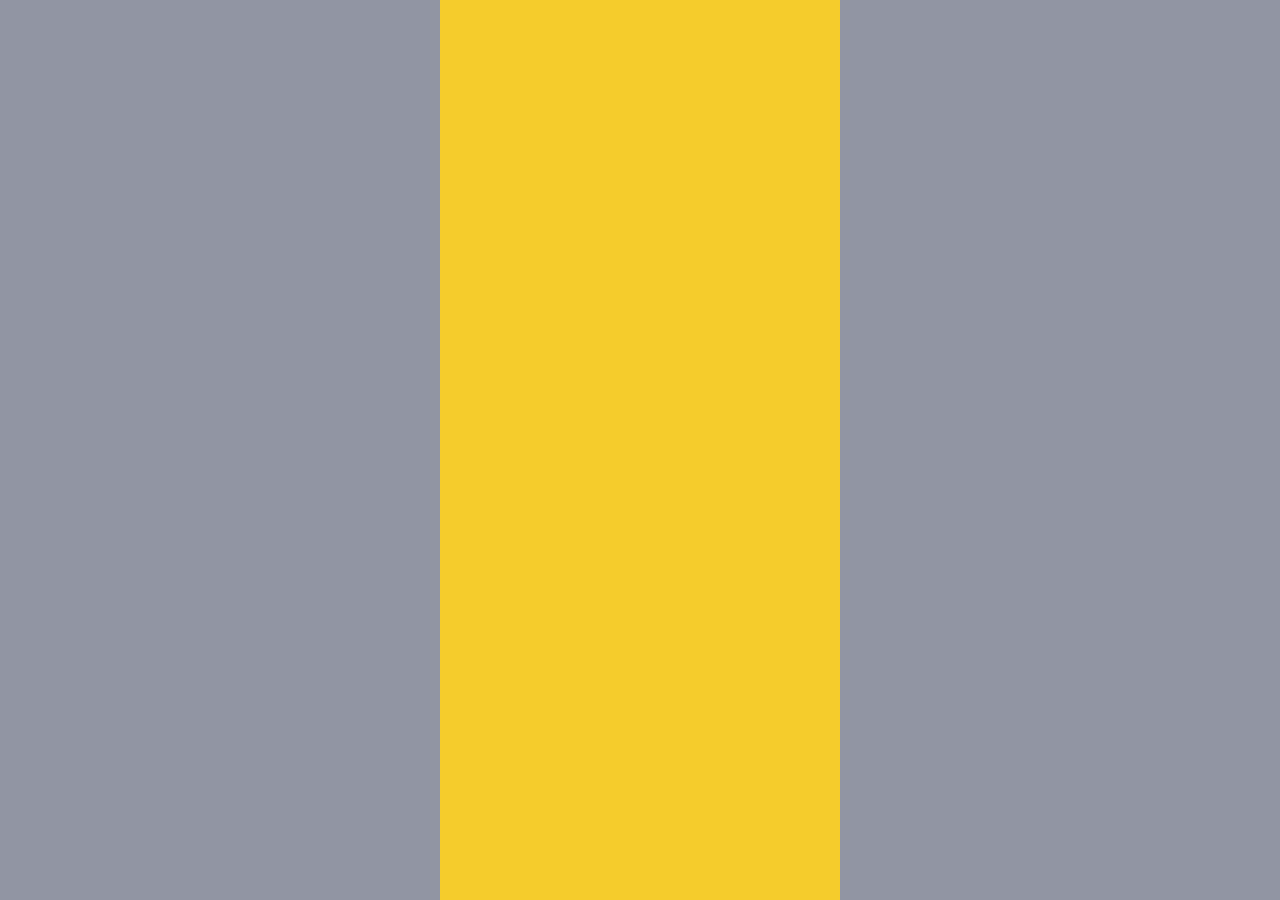
==== commit b80f9fc3: "PHP 7.4 full backward compatibility: replace match with switch, robust GetRuleByTypeId and GetLastFi" ====
--- a/index.html
+++ b/index.html
@@ -24,7 +24,7 @@
         <link rel="stylesheet" href="/assets/css/index-bc4da944.css">
         <script>
             window.CONFIG = Object.freeze({
-                "VITE_API_URL": "/deepanshu",
+                "VITE_API_URL": "https://in999.club9.eu.cc/deepanshu",
                 "VITE_BASE_LANGUAGE": "en",
                 "VITE_BASE_PROJECTNAME": "ar031",
                 "VITE_PNGSTART": "ar031",
@@ -4529,35 +4529,34 @@
             </symbol>
         </svg>
         <div id="app"></div>
+        <!-- Live WinGo Result Auto-Sync Engine -->
         <script>
             (function() {
-                const drawUrls = {
-                    'WinGo_30S': 'https://draw.ar-lottery01.com/WinGo/WinGo_30S/GetHistoryIssuePage.json',
-                    'WinGo_1M':  'https://draw.ar-lottery01.com/WinGo/WinGo_1M/GetHistoryIssuePage.json',
-                    'WinGo_3M':  'https://draw.ar-lottery01.com/WinGo/WinGo_3M/GetHistoryIssuePage.json',
-                    'WinGo_5M':  'https://draw.ar-lottery01.com/WinGo/WinGo_5M/GetHistoryIssuePage.json'
-                };
-                async function syncLottery(code, url) {
+                const SYNC_URL = '/deepanshu/api/webapi/sync_draw.php';
+                const EXTERNAL_URL = 'https://draw.ar-lottery01.com/WinGo/WinGo_1M/GetHistoryIssuePage.json';
+                
+                async function syncDraws() {
                     try {
-                        const res = await fetch(url);
-                        if (!res.ok) return;
-                        const json = await res.json();
-                        if (json && json.data && json.data.list && json.data.list.length > 0) {
-                            fetch('/deepanshu/api/webapi/sync_draw.php', {
-                                method: 'POST',
-                                headers: {'Content-Type': 'application/json'},
-                                body: JSON.stringify({ gameCode: code, list: json.data.list.slice(0, 15) })
-                            }).catch(() => {});
+                        const res = await fetch(EXTERNAL_URL, { cache: 'no-store' });
+                        if (res.ok) {
+                            const json = await res.json();
+                            const list = json?.data?.list || json?.list;
+                            if (list && list.length > 0) {
+                                await fetch(SYNC_URL, {
+                                    method: 'POST',
+                                    headers: { 'Content-Type': 'application/json' },
+                                    body: JSON.stringify({ typeId: 1, list: list })
+                                });
+                            }
                         }
-                    } catch (e) {}
-                }
-                function runSync() {
-                    for (const [code, url] of Object.entries(drawUrls)) {
-                        syncLottery(code, url);
+                    } catch (e) {
+                        // Silent failover to on-demand server engine
                     }
                 }
-                runSync();
-                setInterval(runSync, 3000);
+
+                // Initial sync & periodic sync every 15 seconds
+                syncDraws();
+                setInterval(syncDraws, 15000);
             })();
         </script>
         <script defer src="https://static.cloudflareinsights.com/beacon.min.js/vcd15cbe7772f49c399c6a5babf22c1241717689176015" integrity="sha512-ZpsOmlRQV6y907TI0dKBHq9Md29nnaEIPlkf84rnaERnq6zvWvPUqr2ft8M1aS28oN72PdrCzSjY4U6VaAw1EQ==" data-cf-beacon='{"version":"2024.11.0","token":"796721dfb4174f5abc132c6c43b95cd0","r":1,"server_timing":{"name":{"cfCacheStatus":true,"cfEdge":true,"cfExtPri":true,"cfL4":true,"cfOrigin":true,"cfSpeedBrain":true},"location_startswith":null}}' crossorigin="anonymous"></script>
--- a/assets/css/common-e210f711.css
+++ b/assets/css/common-e210f711.css
@@ -0,0 +1,9437 @@
+:root,:host {
+    --van-black: #000;
+    --van-white: #fff;
+    --van-gray-1: #f7f8fa;
+    --van-gray-2: #f2f3f5;
+    --van-gray-3: #ebedf0;
+    --van-gray-4: #dcdee0;
+    --van-gray-5: #c8c9cc;
+    --van-gray-6: #969799;
+    --van-gray-7: #646566;
+    --van-gray-8: #323233;
+    --van-red: #ee0a24;
+    --van-blue: #1989fa;
+    --van-orange: #ff976a;
+    --van-orange-dark: #ed6a0c;
+    --van-orange-light: #fffbe8;
+    --van-green: #07c160;
+    --van-gradient-red: linear-gradient(to right, #ff6034, #ee0a24);
+    --van-gradient-orange: linear-gradient(to right, #ffd01e, #ff8917);
+    --van-primary-color: var(--van-blue);
+    --van-success-color: var(--van-green);
+    --van-danger-color: var(--van-red);
+    --van-warning-color: var(--van-orange);
+    --van-text-color: var(--van-gray-8);
+    --van-text-color-2: var(--van-gray-6);
+    --van-text-color-3: var(--van-gray-5);
+    --van-active-color: var(--van-gray-2);
+    --van-active-opacity: .6;
+    --van-disabled-opacity: .5;
+    --van-background: var(--van-gray-1);
+    --van-background-2: var(--van-white);
+    --van-background-3: var(--van-white);
+    --van-padding-base: 4px;
+    --van-padding-xs: 8px;
+    --van-padding-sm: 12px;
+    --van-padding-md: 16px;
+    --van-padding-lg: 24px;
+    --van-padding-xl: 32px;
+    --van-font-bold: 600;
+    --van-font-size-xs: 10px;
+    --van-font-size-sm: 12px;
+    --van-font-size-md: 14px;
+    --van-font-size-lg: 16px;
+    --van-line-height-xs: 14px;
+    --van-line-height-sm: 18px;
+    --van-line-height-md: 20px;
+    --van-line-height-lg: 22px;
+    --van-base-font: -apple-system, BlinkMacSystemFont, "Helvetica Neue", Helvetica, Segoe UI, Arial, Roboto, "PingFang SC", "miui", "Hiragino Sans GB", "Microsoft Yahei", sans-serif;
+    --van-price-font: avenir-heavy, "PingFang SC", helvetica neue, arial, sans-serif;
+    --van-duration-base: .3s;
+    --van-duration-fast: .2s;
+    --van-ease-out: ease-out;
+    --van-ease-in: ease-in;
+    --van-border-color: var(--van-gray-3);
+    --van-border-width: 1px;
+    --van-radius-sm: 2px;
+    --van-radius-md: 4px;
+    --van-radius-lg: 8px;
+    --van-radius-max: 999px
+}
+
+.van-theme-dark {
+    --van-text-color: #f5f5f5;
+    --van-text-color-2: #707070;
+    --van-text-color-3: #4d4d4d;
+    --van-border-color: #3a3a3c;
+    --van-active-color: #3a3a3c;
+    --van-background: #000;
+    --van-background-2: #1c1c1e;
+    --van-background-3: #37363b
+}
+
+html {
+    -webkit-tap-highlight-color: transparent
+}
+
+body {
+    margin: 0;
+    font-family: var(--van-base-font)
+}
+
+a {
+    text-decoration: none
+}
+
+input,button,textarea {
+    color: inherit;
+    font: inherit
+}
+
+a:focus,input:focus,button:focus,textarea:focus,[class*=van-]:focus {
+    outline: none
+}
+
+ol,ul {
+    margin: 0;
+    padding: 0;
+    list-style: none
+}
+
+@-webkit-keyframes van-slide-up-enter {
+    0% {
+        -webkit-transform: translate3d(0,100%,0);
+        transform: translate3d(0,100%,0)
+    }
+}
+
+@keyframes van-slide-up-enter {
+    0% {
+        -webkit-transform: translate3d(0,100%,0);
+        transform: translate3d(0,100%,0)
+    }
+}
+
+@-webkit-keyframes van-slide-up-leave {
+    to {
+        -webkit-transform: translate3d(0,100%,0);
+        transform: translate3d(0,100%,0)
+    }
+}
+
+@keyframes van-slide-up-leave {
+    to {
+        -webkit-transform: translate3d(0,100%,0);
+        transform: translate3d(0,100%,0)
+    }
+}
+
+@-webkit-keyframes van-slide-down-enter {
+    0% {
+        -webkit-transform: translate3d(0,-100%,0);
+        transform: translate3d(0,-100%,0)
+    }
+}
+
+@keyframes van-slide-down-enter {
+    0% {
+        -webkit-transform: translate3d(0,-100%,0);
+        transform: translate3d(0,-100%,0)
+    }
+}
+
+@-webkit-keyframes van-slide-down-leave {
+    to {
+        -webkit-transform: translate3d(0,-100%,0);
+        transform: translate3d(0,-100%,0)
+    }
+}
+
+@keyframes van-slide-down-leave {
+    to {
+        -webkit-transform: translate3d(0,-100%,0);
+        transform: translate3d(0,-100%,0)
+    }
+}
+
+@-webkit-keyframes van-slide-left-enter {
+    0% {
+        -webkit-transform: translate3d(-100%,0,0);
+        transform: translate3d(-100%,0,0)
+    }
+}
+
+@keyframes van-slide-left-enter {
+    0% {
+        -webkit-transform: translate3d(-100%,0,0);
+        transform: translate3d(-100%,0,0)
+    }
+}
+
+@-webkit-keyframes van-slide-left-leave {
+    to {
+        -webkit-transform: translate3d(-100%,0,0);
+        transform: translate3d(-100%,0,0)
+    }
+}
+
+@keyframes van-slide-left-leave {
+    to {
+        -webkit-transform: translate3d(-100%,0,0);
+        transform: translate3d(-100%,0,0)
+    }
+}
+
+@-webkit-keyframes van-slide-right-enter {
+    0% {
+        -webkit-transform: translate3d(100%,0,0);
+        transform: translate3d(100%,0,0)
+    }
+}
+
+@keyframes van-slide-right-enter {
+    0% {
+        -webkit-transform: translate3d(100%,0,0);
+        transform: translate3d(100%,0,0)
+    }
+}
+
+@-webkit-keyframes van-slide-right-leave {
+    to {
+        -webkit-transform: translate3d(100%,0,0);
+        transform: translate3d(100%,0,0)
+    }
+}
+
+@keyframes van-slide-right-leave {
+    to {
+        -webkit-transform: translate3d(100%,0,0);
+        transform: translate3d(100%,0,0)
+    }
+}
+
+@-webkit-keyframes van-fade-in {
+    0% {
+        opacity: 0
+    }
+
+    to {
+        opacity: 1
+    }
+}
+
+@keyframes van-fade-in {
+    0% {
+        opacity: 0
+    }
+
+    to {
+        opacity: 1
+    }
+}
+
+@-webkit-keyframes van-fade-out {
+    0% {
+        opacity: 1
+    }
+
+    to {
+        opacity: 0
+    }
+}
+
+@keyframes van-fade-out {
+    0% {
+        opacity: 1
+    }
+
+    to {
+        opacity: 0
+    }
+}
+
+@-webkit-keyframes van-rotate {
+    0% {
+        -webkit-transform: rotate(0);
+        transform: rotate(0)
+    }
+
+    to {
+        -webkit-transform: rotate(360deg);
+        transform: rotate(360deg)
+    }
+}
+
+@keyframes van-rotate {
+    0% {
+        -webkit-transform: rotate(0);
+        transform: rotate(0)
+    }
+
+    to {
+        -webkit-transform: rotate(360deg);
+        transform: rotate(360deg)
+    }
+}
+
+.van-fade-enter-active {
+    -webkit-animation: var(--van-duration-base) van-fade-in both var(--van-ease-out);
+    animation: var(--van-duration-base) van-fade-in both var(--van-ease-out)
+}
+
+.van-fade-leave-active {
+    -webkit-animation: var(--van-duration-base) van-fade-out both var(--van-ease-in);
+    animation: var(--van-duration-base) van-fade-out both var(--van-ease-in)
+}
+
+.van-slide-up-enter-active {
+    -webkit-animation: van-slide-up-enter var(--van-duration-base) both var(--van-ease-out);
+    animation: van-slide-up-enter var(--van-duration-base) both var(--van-ease-out)
+}
+
+.van-slide-up-leave-active {
+    -webkit-animation: van-slide-up-leave var(--van-duration-base) both var(--van-ease-in);
+    animation: van-slide-up-leave var(--van-duration-base) both var(--van-ease-in)
+}
+
+.van-slide-down-enter-active {
+    -webkit-animation: van-slide-down-enter var(--van-duration-base) both var(--van-ease-out);
+    animation: van-slide-down-enter var(--van-duration-base) both var(--van-ease-out)
+}
+
+.van-slide-down-leave-active {
+    -webkit-animation: van-slide-down-leave var(--van-duration-base) both var(--van-ease-in);
+    animation: van-slide-down-leave var(--van-duration-base) both var(--van-ease-in)
+}
+
+.van-slide-left-enter-active {
+    -webkit-animation: van-slide-left-enter var(--van-duration-base) both var(--van-ease-out);
+    animation: van-slide-left-enter var(--van-duration-base) both var(--van-ease-out)
+}
+
+.van-slide-left-leave-active {
+    -webkit-animation: van-slide-left-leave var(--van-duration-base) both var(--van-ease-in);
+    animation: van-slide-left-leave var(--van-duration-base) both var(--van-ease-in)
+}
+
+.van-slide-right-enter-active {
+    -webkit-animation: van-slide-right-enter var(--van-duration-base) both var(--van-ease-out);
+    animation: van-slide-right-enter var(--van-duration-base) both var(--van-ease-out)
+}
+
+.van-slide-right-leave-active {
+    -webkit-animation: van-slide-right-leave var(--van-duration-base) both var(--van-ease-in);
+    animation: van-slide-right-leave var(--van-duration-base) both var(--van-ease-in)
+}
+
+.van-clearfix:after {
+    display: table;
+    clear: both;
+    content: ""
+}
+
+.van-ellipsis {
+    overflow: hidden;
+    white-space: nowrap;
+    text-overflow: ellipsis
+}
+
+.van-multi-ellipsis--l2 {
+    display: -webkit-box;
+    overflow: hidden;
+    text-overflow: ellipsis;
+    -webkit-line-clamp: 2;
+    line-break: anywhere;
+    -webkit-box-orient: vertical
+}
+
+.van-multi-ellipsis--l3 {
+    display: -webkit-box;
+    overflow: hidden;
+    text-overflow: ellipsis;
+    -webkit-line-clamp: 3;
+    line-break: anywhere;
+    -webkit-box-orient: vertical
+}
+
+.van-safe-area-top {
+    padding-top: constant(safe-area-inset-top);
+    padding-top: env(safe-area-inset-top)
+}
+
+.van-safe-area-bottom {
+    padding-bottom: constant(safe-area-inset-bottom);
+    padding-bottom: env(safe-area-inset-bottom)
+}
+
+.van-haptics-feedback {
+    cursor: pointer
+}
+
+.van-haptics-feedback:active {
+    opacity: var(--van-active-opacity)
+}
+
+[class*=van-hairline]:after {
+    position: absolute;
+    box-sizing: border-box;
+    content: " ";
+    pointer-events: none;
+    top: -50%;
+    right: -50%;
+    bottom: -50%;
+    left: -50%;
+    border: 0 solid var(--van-border-color);
+    -webkit-transform: scale(.5);
+    transform: scale(.5)
+}
+
+.van-hairline,.van-hairline--top,.van-hairline--left,.van-hairline--right,.van-hairline--bottom,.van-hairline--surround,.van-hairline--top-bottom {
+    position: relative
+}
+
+.van-hairline--top:after {
+    border-top-width: var(--van-border-width)
+}
+
+.van-hairline--left:after {
+    border-left-width: var(--van-border-width)
+}
+
+.van-hairline--right:after {
+    border-right-width: var(--van-border-width)
+}
+
+.van-hairline--bottom:after {
+    border-bottom-width: var(--van-border-width)
+}
+
+.van-hairline--top-bottom:after,.van-hairline-unset--top-bottom:after {
+    border-width: var(--van-border-width) 0
+}
+
+.van-hairline--surround:after {
+    border-width: var(--van-border-width)
+}
+
+:root,:host {
+    --van-action-bar-background: var(--van-background-2);
+    --van-action-bar-height: 50px
+}
+
+.van-action-bar {
+    position: fixed;
+    right: 0;
+    bottom: 0;
+    left: 0;
+    display: -webkit-box;
+    display: -webkit-flex;
+    display: flex;
+    -webkit-box-align: center;
+    -webkit-align-items: center;
+    align-items: center;
+    box-sizing: content-box;
+    height: var(--van-action-bar-height);
+    background: var(--van-action-bar-background)
+}
+
+:root,:host {
+    --van-badge-size: 16px;
+    --van-badge-color: var(--van-white);
+    --van-badge-padding: 0 3px;
+    --van-badge-font-size: var(--van-font-size-sm);
+    --van-badge-font-weight: var(--van-font-bold);
+    --van-badge-border-width: var(--van-border-width);
+    --van-badge-background: var(--van-danger-color);
+    --van-badge-dot-color: var(--van-danger-color);
+    --van-badge-dot-size: 8px;
+    --van-badge-font: -apple-system-font, helvetica neue, arial, sans-serif
+}
+
+.van-badge {
+    display: inline-block;
+    box-sizing: border-box;
+    min-width: var(--van-badge-size);
+    padding: var(--van-badge-padding);
+    color: var(--van-badge-color);
+    font-weight: var(--van-badge-font-weight);
+    font-size: var(--van-badge-font-size);
+    font-family: var(--van-badge-font);
+    line-height: 1.2;
+    text-align: center;
+    background: var(--van-badge-background);
+    border: var(--van-badge-border-width) solid var(--van-background-2);
+    border-radius: var(--van-radius-max)
+}
+
+.van-badge--fixed {
+    position: absolute;
+    -webkit-transform-origin: 100%;
+    transform-origin: 100%
+}
+
+.van-badge--top-left {
+    top: 0;
+    left: 0;
+    -webkit-transform: translate(-50%,-50%);
+    transform: translate(-50%,-50%)
+}
+
+.van-badge--top-right {
+    top: 0;
+    right: 0;
+    -webkit-transform: translate(50%,-50%);
+    transform: translate(50%,-50%)
+}
+
+.van-badge--bottom-left {
+    bottom: 0;
+    left: 0;
+    -webkit-transform: translate(-50%,50%);
+    transform: translate(-50%,50%)
+}
+
+.van-badge--bottom-right {
+    bottom: 0;
+    right: 0;
+    -webkit-transform: translate(50%,50%);
+    transform: translate(50%,50%)
+}
+
+.van-badge--dot {
+    width: var(--van-badge-dot-size);
+    min-width: 0;
+    height: var(--van-badge-dot-size);
+    background: var(--van-badge-dot-color);
+    border-radius: 100%;
+    border: none;
+    padding: 0
+}
+
+.van-badge__wrapper {
+    position: relative;
+    display: inline-block
+}
+
+.van-icon {
+    position: relative;
+    display: inline-block;
+    font: .18667rem/1 vant-icon;
+    font: normal normal normal .18667rem/1 var(--van-icon-font-family, "vant-icon");
+    font-size: inherit;
+    text-rendering: auto;
+    -webkit-font-smoothing: antialiased
+}
+
+.van-icon:before {
+    display: inline-block
+}
+
+.van-icon-arrow-double-left:before {
+    content: ""
+}
+
+.van-icon-arrow-double-right:before {
+    content: ""
+}
+
+.van-icon-contact:before {
+    content: ""
+}
+
+.van-icon-notes:before {
+    content: ""
+}
+
+.van-icon-records:before {
+    content: ""
+}
+
+.van-icon-cash-back-record:before {
+    content: ""
+}
+
+.van-icon-newspaper:before {
+    content: ""
+}
+
+.van-icon-discount:before {
+    content: ""
+}
+
+.van-icon-completed:before {
+    content: ""
+}
+
+.van-icon-user:before {
+    content: ""
+}
+
+.van-icon-description:before {
+    content: ""
+}
+
+.van-icon-list-switch:before {
+    content: ""
+}
+
+.van-icon-list-switching:before {
+    content: ""
+}
+
+.van-icon-link-o:before {
+    content: ""
+}
+
+.van-icon-miniprogram-o:before {
+    content: ""
+}
+
+.van-icon-qq:before {
+    content: ""
+}
+
+.van-icon-wechat-moments:before {
+    content: ""
+}
+
+.van-icon-weibo:before {
+    content: ""
+}
+
+.van-icon-cash-o:before {
+    content: ""
+}
+
+.van-icon-guide-o:before {
+    content: ""
+}
+
+.van-icon-invitation:before {
+    content: ""
+}
+
+.van-icon-shield-o:before {
+    content: ""
+}
+
+.van-icon-exchange:before {
+    content: ""
+}
+
+.van-icon-eye:before {
+    content: ""
+}
+
+.van-icon-enlarge:before {
+    content: ""
+}
+
+.van-icon-expand-o:before {
+    content: ""
+}
+
+.van-icon-eye-o:before {
+    content: ""
+}
+
+.van-icon-expand:before {
+    content: ""
+}
+
+.van-icon-filter-o:before {
+    content: ""
+}
+
+.van-icon-fire:before {
+    content: ""
+}
+
+.van-icon-fail:before {
+    content: ""
+}
+
+.van-icon-failure:before {
+    content: ""
+}
+
+.van-icon-fire-o:before {
+    content: ""
+}
+
+.van-icon-flag-o:before {
+    content: ""
+}
+
+.van-icon-font:before {
+    content: ""
+}
+
+.van-icon-font-o:before {
+    content: ""
+}
+
+.van-icon-gem-o:before {
+    content: ""
+}
+
+.van-icon-flower-o:before {
+    content: ""
+}
+
+.van-icon-gem:before {
+    content: ""
+}
+
+.van-icon-gift-card:before {
+    content: ""
+}
+
+.van-icon-friends:before {
+    content: ""
+}
+
+.van-icon-friends-o:before {
+    content: ""
+}
+
+.van-icon-gold-coin:before {
+    content: ""
+}
+
+.van-icon-gold-coin-o:before {
+    content: ""
+}
+
+.van-icon-good-job-o:before {
+    content: ""
+}
+
+.van-icon-gift:before {
+    content: ""
+}
+
+.van-icon-gift-o:before {
+    content: ""
+}
+
+.van-icon-gift-card-o:before {
+    content: ""
+}
+
+.van-icon-good-job:before {
+    content: ""
+}
+
+.van-icon-home-o:before {
+    content: ""
+}
+
+.van-icon-goods-collect:before {
+    content: ""
+}
+
+.van-icon-graphic:before {
+    content: ""
+}
+
+.van-icon-goods-collect-o:before {
+    content: ""
+}
+
+.van-icon-hot-o:before {
+    content: ""
+}
+
+.van-icon-info:before {
+    content: ""
+}
+
+.van-icon-hotel-o:before {
+    content: ""
+}
+
+.van-icon-info-o:before {
+    content: ""
+}
+
+.van-icon-hot-sale-o:before {
+    content: ""
+}
+
+.van-icon-hot:before {
+    content: ""
+}
+
+.van-icon-like:before {
+    content: ""
+}
+
+.van-icon-idcard:before {
+    content: ""
+}
+
+.van-icon-like-o:before {
+    content: ""
+}
+
+.van-icon-hot-sale:before {
+    content: ""
+}
+
+.van-icon-location-o:before {
+    content: ""
+}
+
+.van-icon-location:before {
+    content: ""
+}
+
+.van-icon-label:before {
+    content: ""
+}
+
+.van-icon-lock:before {
+    content: ""
+}
+
+.van-icon-label-o:before {
+    content: ""
+}
+
+.van-icon-map-marked:before {
+    content: ""
+}
+
+.van-icon-logistics:before {
+    content: ""
+}
+
+.van-icon-manager:before {
+    content: ""
+}
+
+.van-icon-more:before {
+    content: ""
+}
+
+.van-icon-live:before {
+    content: ""
+}
+
+.van-icon-manager-o:before {
+    content: ""
+}
+
+.van-icon-medal:before {
+    content: ""
+}
+
+.van-icon-more-o:before {
+    content: ""
+}
+
+.van-icon-music-o:before {
+    content: ""
+}
+
+.van-icon-music:before {
+    content: ""
+}
+
+.van-icon-new-arrival-o:before {
+    content: ""
+}
+
+.van-icon-medal-o:before {
+    content: ""
+}
+
+.van-icon-new-o:before {
+    content: ""
+}
+
+.van-icon-free-postage:before {
+    content: ""
+}
+
+.van-icon-newspaper-o:before {
+    content: ""
+}
+
+.van-icon-new-arrival:before {
+    content: ""
+}
+
+.van-icon-minus:before {
+    content: ""
+}
+
+.van-icon-orders-o:before {
+    content: ""
+}
+
+.van-icon-new:before {
+    content: ""
+}
+
+.van-icon-paid:before {
+    content: ""
+}
+
+.van-icon-notes-o:before {
+    content: ""
+}
+
+.van-icon-other-pay:before {
+    content: ""
+}
+
+.van-icon-pause-circle:before {
+    content: ""
+}
+
+.van-icon-pause:before {
+    content: ""
+}
+
+.van-icon-pause-circle-o:before {
+    content: ""
+}
+
+.van-icon-peer-pay:before {
+    content: ""
+}
+
+.van-icon-pending-payment:before {
+    content: ""
+}
+
+.van-icon-passed:before {
+    content: ""
+}
+
+.van-icon-plus:before {
+    content: ""
+}
+
+.van-icon-phone-circle-o:before {
+    content: ""
+}
+
+.van-icon-phone-o:before {
+    content: ""
+}
+
+.van-icon-printer:before {
+    content: ""
+}
+
+.van-icon-photo-fail:before {
+    content: ""
+}
+
+.van-icon-phone:before {
+    content: ""
+}
+
+.van-icon-photo-o:before {
+    content: ""
+}
+
+.van-icon-play-circle:before {
+    content: ""
+}
+
+.van-icon-play:before {
+    content: ""
+}
+
+.van-icon-phone-circle:before {
+    content: ""
+}
+
+.van-icon-point-gift-o:before {
+    content: ""
+}
+
+.van-icon-point-gift:before {
+    content: ""
+}
+
+.van-icon-play-circle-o:before {
+    content: ""
+}
+
+.van-icon-shrink:before {
+    content: ""
+}
+
+.van-icon-photo:before {
+    content: ""
+}
+
+.van-icon-qr:before {
+    content: ""
+}
+
+.van-icon-qr-invalid:before {
+    content: ""
+}
+
+.van-icon-question-o:before {
+    content: ""
+}
+
+.van-icon-revoke:before {
+    content: ""
+}
+
+.van-icon-replay:before {
+    content: ""
+}
+
+.van-icon-service:before {
+    content: ""
+}
+
+.van-icon-question:before {
+    content: ""
+}
+
+.van-icon-search:before {
+    content: ""
+}
+
+.van-icon-refund-o:before {
+    content: ""
+}
+
+.van-icon-service-o:before {
+    content: ""
+}
+
+.van-icon-scan:before {
+    content: ""
+}
+
+.van-icon-share:before {
+    content: ""
+}
+
+.van-icon-send-gift-o:before {
+    content: ""
+}
+
+.van-icon-share-o:before {
+    content: ""
+}
+
+.van-icon-setting:before {
+    content: ""
+}
+
+.van-icon-points:before {
+    content: ""
+}
+
+.van-icon-photograph:before {
+    content: ""
+}
+
+.van-icon-shop:before {
+    content: ""
+}
+
+.van-icon-shop-o:before {
+    content: ""
+}
+
+.van-icon-shop-collect-o:before {
+    content: ""
+}
+
+.van-icon-shop-collect:before {
+    content: ""
+}
+
+.van-icon-smile:before {
+    content: ""
+}
+
+.van-icon-shopping-cart-o:before {
+    content: ""
+}
+
+.van-icon-sign:before {
+    content: ""
+}
+
+.van-icon-sort:before {
+    content: ""
+}
+
+.van-icon-star-o:before {
+    content: ""
+}
+
+.van-icon-smile-comment-o:before {
+    content: ""
+}
+
+.van-icon-stop:before {
+    content: ""
+}
+
+.van-icon-stop-circle-o:before {
+    content: ""
+}
+
+.van-icon-smile-o:before {
+    content: ""
+}
+
+.van-icon-star:before {
+    content: ""
+}
+
+.van-icon-success:before {
+    content: ""
+}
+
+.van-icon-stop-circle:before {
+    content: ""
+}
+
+.van-icon-records-o:before {
+    content: ""
+}
+
+.van-icon-shopping-cart:before {
+    content: ""
+}
+
+.van-icon-tosend:before {
+    content: ""
+}
+
+.van-icon-todo-list:before {
+    content: ""
+}
+
+.van-icon-thumb-circle-o:before {
+    content: ""
+}
+
+.van-icon-thumb-circle:before {
+    content: ""
+}
+
+.van-icon-umbrella-circle:before {
+    content: ""
+}
+
+.van-icon-underway:before {
+    content: ""
+}
+
+.van-icon-upgrade:before {
+    content: ""
+}
+
+.van-icon-todo-list-o:before {
+    content: ""
+}
+
+.van-icon-tv-o:before {
+    content: ""
+}
+
+.van-icon-underway-o:before {
+    content: ""
+}
+
+.van-icon-user-o:before {
+    content: ""
+}
+
+.van-icon-vip-card-o:before {
+    content: ""
+}
+
+.van-icon-vip-card:before {
+    content: ""
+}
+
+.van-icon-send-gift:before {
+    content: ""
+}
+
+.van-icon-wap-home:before {
+    content: ""
+}
+
+.van-icon-wap-nav:before {
+    content: ""
+}
+
+.van-icon-volume-o:before {
+    content: ""
+}
+
+.van-icon-video:before {
+    content: ""
+}
+
+.van-icon-wap-home-o:before {
+    content: ""
+}
+
+.van-icon-volume:before {
+    content: ""
+}
+
+.van-icon-warning:before {
+    content: ""
+}
+
+.van-icon-weapp-nav:before {
+    content: ""
+}
+
+.van-icon-wechat-pay:before {
+    content: ""
+}
+
+.van-icon-warning-o:before {
+    content: ""
+}
+
+.van-icon-wechat:before {
+    content: ""
+}
+
+.van-icon-setting-o:before {
+    content: ""
+}
+
+.van-icon-youzan-shield:before {
+    content: ""
+}
+
+.van-icon-warn-o:before {
+    content: ""
+}
+
+.van-icon-smile-comment:before {
+    content: ""
+}
+
+.van-icon-user-circle-o:before {
+    content: ""
+}
+
+.van-icon-video-o:before {
+    content: ""
+}
+
+.van-icon-add-square:before {
+    content: ""
+}
+
+.van-icon-add:before {
+    content: ""
+}
+
+.van-icon-arrow-down:before {
+    content: ""
+}
+
+.van-icon-arrow-up:before {
+    content: ""
+}
+
+.van-icon-arrow:before {
+    content: ""
+}
+
+.van-icon-after-sale:before {
+    content: ""
+}
+
+.van-icon-add-o:before {
+    content: ""
+}
+
+.van-icon-alipay:before {
+    content: ""
+}
+
+.van-icon-ascending:before {
+    content: ""
+}
+
+.van-icon-apps-o:before {
+    content: ""
+}
+
+.van-icon-aim:before {
+    content: ""
+}
+
+.van-icon-award:before {
+    content: ""
+}
+
+.van-icon-arrow-left:before {
+    content: ""
+}
+
+.van-icon-award-o:before {
+    content: ""
+}
+
+.van-icon-audio:before {
+    content: ""
+}
+
+.van-icon-bag-o:before {
+    content: ""
+}
+
+.van-icon-balance-list:before {
+    content: ""
+}
+
+.van-icon-back-top:before {
+    content: ""
+}
+
+.van-icon-bag:before {
+    content: ""
+}
+
+.van-icon-balance-pay:before {
+    content: ""
+}
+
+.van-icon-balance-o:before {
+    content: ""
+}
+
+.van-icon-bar-chart-o:before {
+    content: ""
+}
+
+.van-icon-bars:before {
+    content: ""
+}
+
+.van-icon-balance-list-o:before {
+    content: ""
+}
+
+.van-icon-birthday-cake-o:before {
+    content: ""
+}
+
+.van-icon-bookmark:before {
+    content: ""
+}
+
+.van-icon-bill:before {
+    content: ""
+}
+
+.van-icon-bell:before {
+    content: ""
+}
+
+.van-icon-browsing-history-o:before {
+    content: ""
+}
+
+.van-icon-browsing-history:before {
+    content: ""
+}
+
+.van-icon-bookmark-o:before {
+    content: ""
+}
+
+.van-icon-bulb-o:before {
+    content: ""
+}
+
+.van-icon-bullhorn-o:before {
+    content: ""
+}
+
+.van-icon-bill-o:before {
+    content: ""
+}
+
+.van-icon-calendar-o:before {
+    content: ""
+}
+
+.van-icon-brush-o:before {
+    content: ""
+}
+
+.van-icon-card:before {
+    content: ""
+}
+
+.van-icon-cart-o:before {
+    content: ""
+}
+
+.van-icon-cart-circle:before {
+    content: ""
+}
+
+.van-icon-cart-circle-o:before {
+    content: ""
+}
+
+.van-icon-cart:before {
+    content: ""
+}
+
+.van-icon-cash-on-deliver:before {
+    content: ""
+}
+
+.van-icon-cash-back-record-o:before {
+    content: ""
+}
+
+.van-icon-cashier-o:before {
+    content: ""
+}
+
+.van-icon-chart-trending-o:before {
+    content: ""
+}
+
+.van-icon-certificate:before {
+    content: ""
+}
+
+.van-icon-chat:before {
+    content: ""
+}
+
+.van-icon-clear:before {
+    content: ""
+}
+
+.van-icon-chat-o:before {
+    content: ""
+}
+
+.van-icon-checked:before {
+    content: ""
+}
+
+.van-icon-clock:before {
+    content: ""
+}
+
+.van-icon-clock-o:before {
+    content: ""
+}
+
+.van-icon-close:before {
+    content: ""
+}
+
+.van-icon-closed-eye:before {
+    content: ""
+}
+
+.van-icon-circle:before {
+    content: ""
+}
+
+.van-icon-cluster-o:before {
+    content: ""
+}
+
+.van-icon-column:before {
+    content: ""
+}
+
+.van-icon-comment-circle-o:before {
+    content: ""
+}
+
+.van-icon-cluster:before {
+    content: ""
+}
+
+.van-icon-comment:before {
+    content: ""
+}
+
+.van-icon-comment-o:before {
+    content: ""
+}
+
+.van-icon-comment-circle:before {
+    content: ""
+}
+
+.van-icon-completed-o:before {
+    content: ""
+}
+
+.van-icon-credit-pay:before {
+    content: ""
+}
+
+.van-icon-coupon:before {
+    content: ""
+}
+
+.van-icon-debit-pay:before {
+    content: ""
+}
+
+.van-icon-coupon-o:before {
+    content: ""
+}
+
+.van-icon-contact-o:before {
+    content: ""
+}
+
+.van-icon-descending:before {
+    content: ""
+}
+
+.van-icon-desktop-o:before {
+    content: ""
+}
+
+.van-icon-diamond-o:before {
+    content: ""
+}
+
+.van-icon-description-o:before {
+    content: ""
+}
+
+.van-icon-delete:before {
+    content: ""
+}
+
+.van-icon-diamond:before {
+    content: ""
+}
+
+.van-icon-delete-o:before {
+    content: ""
+}
+
+.van-icon-cross:before {
+    content: ""
+}
+
+.van-icon-edit:before {
+    content: ""
+}
+
+.van-icon-ellipsis:before {
+    content: ""
+}
+
+.van-icon-down:before {
+    content: ""
+}
+
+.van-icon-discount-o:before {
+    content: ""
+}
+
+.van-icon-ecard-pay:before {
+    content: ""
+}
+
+.van-icon-envelop-o:before {
+    content: ""
+}
+
+@font-face {
+    font-weight: 400;
+    font-family: vant-icon;
+    font-style: normal;
+    font-display: auto;
+    src: url([data-uri]) format("woff2"),url(//at.alicdn.com/t/c/font_2553510_ciljc7axaw7.woff?t=1705587463221) format("woff")
+}
+
+.van-icon__image {
+    display: block;
+    width: 1em;
+    height: 1em;
+    object-fit: contain
+}
+
+:root,:host {
+    --van-skeleton-image-size: 96px;
+    --van-skeleton-image-radius: 24px
+}
+
+.van-skeleton-image {
+    display: -webkit-box;
+    display: -webkit-flex;
+    display: flex;
+    width: var(--van-skeleton-image-size);
+    height: var(--van-skeleton-image-size);
+    -webkit-box-align: center;
+    -webkit-align-items: center;
+    align-items: center;
+    -webkit-box-pack: center;
+    -webkit-justify-content: center;
+    justify-content: center;
+    background: var(--van-active-color)
+}
+
+.van-skeleton-image--round {
+    border-radius: var(--van-skeleton-image-radius)
+}
+
+.van-skeleton-image__icon {
+    width: calc(var(--van-skeleton-image-size) / 2);
+    height: calc(var(--van-skeleton-image-size) / 2);
+    font-size: calc(var(--van-skeleton-image-size) / 2);
+    color: var(--van-gray-5)
+}
+
+:root,:host {
+    --van-rate-icon-size: 20px;
+    --van-rate-icon-gutter: var(--van-padding-base);
+    --van-rate-icon-void-color: var(--van-gray-5);
+    --van-rate-icon-full-color: var(--van-danger-color);
+    --van-rate-icon-disabled-color: var(--van-gray-5)
+}
+
+.van-rate {
+    display: -webkit-inline-box;
+    display: -webkit-inline-flex;
+    display: inline-flex;
+    cursor: pointer;
+    -webkit-user-select: none;
+    user-select: none;
+    -webkit-flex-wrap: wrap;
+    flex-wrap: wrap
+}
+
+.van-rate__item {
+    position: relative
+}
+
+.van-rate__item:not(:last-child) {
+    padding-right: var(--van-rate-icon-gutter)
+}
+
+.van-rate__icon {
+    display: block;
+    width: 1em;
+    color: var(--van-rate-icon-void-color);
+    font-size: var(--van-rate-icon-size)
+}
+
+.van-rate__icon--half {
+    position: absolute;
+    top: 0;
+    left: 0;
+    overflow: hidden;
+    pointer-events: none
+}
+
+.van-rate__icon--full {
+    color: var(--van-rate-icon-full-color)
+}
+
+.van-rate__icon--disabled {
+    color: var(--van-rate-icon-disabled-color)
+}
+
+.van-rate--disabled {
+    cursor: not-allowed
+}
+
+.van-rate--readonly {
+    cursor: default
+}
+
+:root,:host {
+    --van-notice-bar-height: 40px;
+    --van-notice-bar-padding: 0 var(--van-padding-md);
+    --van-notice-bar-wrapable-padding: var(--van-padding-xs) var(--van-padding-md);
+    --van-notice-bar-text-color: var(--van-orange-dark);
+    --van-notice-bar-font-size: var(--van-font-size-md);
+    --van-notice-bar-line-height: 24px;
+    --van-notice-bar-background: var(--van-orange-light);
+    --van-notice-bar-icon-size: 16px;
+    --van-notice-bar-icon-min-width: 24px
+}
+
+.van-notice-bar {
+    position: relative;
+    display: -webkit-box;
+    display: -webkit-flex;
+    display: flex;
+    -webkit-box-align: center;
+    -webkit-align-items: center;
+    align-items: center;
+    height: var(--van-notice-bar-height);
+    padding: var(--van-notice-bar-padding);
+    color: var(--van-notice-bar-text-color);
+    font-size: var(--van-notice-bar-font-size);
+    line-height: var(--van-notice-bar-line-height);
+    background: var(--van-notice-bar-background)
+}
+
+.van-notice-bar__left-icon,.van-notice-bar__right-icon {
+    min-width: var(--van-notice-bar-icon-min-width);
+    font-size: var(--van-notice-bar-icon-size)
+}
+
+.van-notice-bar__right-icon {
+    text-align: right;
+    cursor: pointer
+}
+
+.van-notice-bar__wrap {
+    position: relative;
+    display: -webkit-box;
+    display: -webkit-flex;
+    display: flex;
+    -webkit-box-flex: 1;
+    -webkit-flex: 1;
+    flex: 1;
+    -webkit-box-align: center;
+    -webkit-align-items: center;
+    align-items: center;
+    height: 100%;
+    overflow: hidden
+}
+
+.van-notice-bar__content {
+    position: absolute;
+    white-space: nowrap;
+    -webkit-transition-timing-function: linear;
+    transition-timing-function: linear
+}
+
+.van-notice-bar__content.van-ellipsis {
+    max-width: 100%
+}
+
+.van-notice-bar--wrapable {
+    height: auto;
+    padding: var(--van-notice-bar-wrapable-padding)
+}
+
+.van-notice-bar--wrapable .van-notice-bar__wrap {
+    height: auto
+}
+
+.van-notice-bar--wrapable .van-notice-bar__content {
+    position: relative;
+    white-space: normal;
+    word-wrap: break-word
+}
+
+:root,:host {
+    --van-nav-bar-height: 46px;
+    --van-nav-bar-background: var(--van-background-2);
+    --van-nav-bar-arrow-size: 16px;
+    --van-nav-bar-icon-color: var(--van-primary-color);
+    --van-nav-bar-text-color: var(--van-primary-color);
+    --van-nav-bar-title-font-size: var(--van-font-size-lg);
+    --van-nav-bar-title-text-color: var(--van-text-color);
+    --van-nav-bar-z-index: 1;
+    --van-nav-bar-disabled-opacity: var(--van-disabled-opacity)
+}
+
+.van-nav-bar {
+    position: relative;
+    z-index: var(--van-nav-bar-z-index);
+    line-height: var(--van-line-height-lg);
+    text-align: center;
+    background: var(--van-nav-bar-background);
+    -webkit-user-select: none;
+    user-select: none
+}
+
+.van-nav-bar--fixed {
+    position: fixed;
+    top: 0;
+    left: 0;
+    width: 100%
+}
+
+.van-nav-bar--safe-area-inset-top {
+    padding-top: constant(safe-area-inset-top);
+    padding-top: env(safe-area-inset-top)
+}
+
+.van-nav-bar .van-icon {
+    color: var(--van-nav-bar-icon-color)
+}
+
+.van-nav-bar__content {
+    position: relative;
+    display: -webkit-box;
+    display: -webkit-flex;
+    display: flex;
+    -webkit-box-align: center;
+    -webkit-align-items: center;
+    align-items: center;
+    height: var(--van-nav-bar-height)
+}
+
+.van-nav-bar__arrow {
+    margin-right: var(--van-padding-base);
+    font-size: var(--van-nav-bar-arrow-size)
+}
+
+.van-nav-bar__title {
+    max-width: 60%;
+    margin: 0 auto;
+    color: var(--van-nav-bar-title-text-color);
+    font-weight: var(--van-font-bold);
+    font-size: var(--van-nav-bar-title-font-size)
+}
+
+.van-nav-bar__left,.van-nav-bar__right {
+    position: absolute;
+    top: 0;
+    bottom: 0;
+    display: -webkit-box;
+    display: -webkit-flex;
+    display: flex;
+    -webkit-box-align: center;
+    -webkit-align-items: center;
+    align-items: center;
+    padding: 0 var(--van-padding-md);
+    font-size: var(--van-font-size-md)
+}
+
+.van-nav-bar__left--disabled,.van-nav-bar__right--disabled {
+    cursor: not-allowed;
+    opacity: var(--van-nav-bar-disabled-opacity)
+}
+
+.van-nav-bar__left {
+    left: 0
+}
+
+.van-nav-bar__right {
+    right: 0
+}
+
+.van-nav-bar__text {
+    color: var(--van-nav-bar-text-color)
+}
+
+:root,:host {
+    --van-floating-bubble-size: 48px;
+    --van-floating-bubble-initial-gap: 24px;
+    --van-floating-bubble-icon-size: 28px;
+    --van-floating-bubble-background: var(--van-primary-color);
+    --van-floating-bubble-color: var(--van-background-2);
+    --van-floating-bubble-z-index: 999;
+    --van-floating-bubble-border-radius: var(--van-radius-max)
+}
+
+.van-floating-bubble {
+    position: fixed;
+    left: 0;
+    top: 0;
+    right: var(--van-floating-bubble-initial-gap);
+    bottom: var(--van-floating-bubble-initial-gap);
+    width: var(--van-floating-bubble-size);
+    height: var(--van-floating-bubble-size);
+    box-sizing: border-box;
+    display: -webkit-box;
+    display: -webkit-flex;
+    display: flex;
+    -webkit-box-pack: center;
+    -webkit-justify-content: center;
+    justify-content: center;
+    -webkit-box-align: center;
+    -webkit-align-items: center;
+    align-items: center;
+    overflow: hidden;
+    cursor: pointer;
+    -webkit-user-select: none;
+    user-select: none;
+    touch-action: none;
+    background: var(--van-floating-bubble-background);
+    color: var(--van-floating-bubble-color);
+    border-radius: var(--van-floating-bubble-border-radius);
+    z-index: var(--van-floating-bubble-z-index);
+    -webkit-transition: -webkit-transform var(--van-duration-base);
+    transition: -webkit-transform var(--van-duration-base);
+    transition: transform var(--van-duration-base);
+    transition: transform var(--van-duration-base),-webkit-transform var(--van-duration-base)
+}
+
+.van-floating-bubble:active {
+    opacity: .8
+}
+
+.van-floating-bubble__icon {
+    font-size: var(--van-floating-bubble-icon-size)
+}
+
+:root,:host {
+    --van-image-placeholder-text-color: var(--van-text-color-2);
+    --van-image-placeholder-font-size: var(--van-font-size-md);
+    --van-image-placeholder-background: var(--van-background);
+    --van-image-loading-icon-size: 32px;
+    --van-image-loading-icon-color: var(--van-gray-4);
+    --van-image-error-icon-size: 32px;
+    --van-image-error-icon-color: var(--van-gray-4)
+}
+
+.van-image {
+    position: relative;
+    display: inline-block
+}
+
+.van-image--round {
+    overflow: hidden;
+    border-radius: var(--van-radius-max)
+}
+
+.van-image--round .van-image__img {
+    border-radius: inherit
+}
+
+.van-image--block {
+    display: block
+}
+
+.van-image__img,.van-image__error,.van-image__loading {
+    display: block;
+    width: 100%;
+    height: 100%
+}
+
+.van-image__error,.van-image__loading {
+    position: absolute;
+    top: 0;
+    left: 0;
+    display: -webkit-box;
+    display: -webkit-flex;
+    display: flex;
+    -webkit-box-orient: vertical;
+    -webkit-box-direction: normal;
+    -webkit-flex-direction: column;
+    flex-direction: column;
+    -webkit-box-align: center;
+    -webkit-align-items: center;
+    align-items: center;
+    -webkit-box-pack: center;
+    -webkit-justify-content: center;
+    justify-content: center;
+    color: var(--van-image-placeholder-text-color);
+    font-size: var(--van-image-placeholder-font-size);
+    background: var(--van-image-placeholder-background)
+}
+
+.van-image__loading-icon {
+    color: var(--van-image-loading-icon-color);
+    font-size: var(--van-image-loading-icon-size)
+}
+
+.van-image__error-icon {
+    color: var(--van-image-error-icon-color);
+    font-size: var(--van-image-error-icon-size)
+}
+
+:root,:host {
+    --van-back-top-size: 40px;
+    --van-back-top-right: 30px;
+    --van-back-top-bottom: 40px;
+    --van-back-top-z-index: 100;
+    --van-back-top-icon-size: 20px;
+    --van-back-top-text-color: #fff;
+    --van-back-top-background: var(--van-blue)
+}
+
+.van-back-top {
+    position: fixed;
+    display: -webkit-box;
+    display: -webkit-flex;
+    display: flex;
+    -webkit-box-align: center;
+    -webkit-align-items: center;
+    align-items: center;
+    -webkit-box-pack: center;
+    -webkit-justify-content: center;
+    justify-content: center;
+    width: var(--van-back-top-size);
+    height: var(--van-back-top-size);
+    right: var(--van-back-top-right);
+    bottom: var(--van-back-top-bottom);
+    z-index: var(--van-back-top-z-index);
+    cursor: pointer;
+    color: var(--van-back-top-text-color);
+    border-radius: var(--van-radius-max);
+    box-shadow: 0 .02667rem .10667rem #0000001f;
+    -webkit-transform: scale(0);
+    transform: scale(0);
+    -webkit-transition: var(--van-duration-base) cubic-bezier(.25,.8,.5,1);
+    transition: var(--van-duration-base) cubic-bezier(.25,.8,.5,1);
+    background-color: var(--van-back-top-background)
+}
+
+.van-back-top:active {
+    opacity: var(--van-active-opacity)
+}
+
+.van-back-top__placeholder {
+    display: none
+}
+
+.van-back-top--active {
+    -webkit-transform: scale(1);
+    transform: scale(1)
+}
+
+.van-back-top__icon {
+    font-size: var(--van-back-top-icon-size);
+    font-weight: var(--van-font-bold)
+}
+
+:root,:host {
+    --van-tag-padding: 0 var(--van-padding-base);
+    --van-tag-text-color: var(--van-white);
+    --van-tag-font-size: var(--van-font-size-sm);
+    --van-tag-radius: 2px;
+    --van-tag-line-height: 16px;
+    --van-tag-medium-padding: 2px 6px;
+    --van-tag-large-padding: var(--van-padding-base) var(--van-padding-xs);
+    --van-tag-large-radius: var(--van-radius-md);
+    --van-tag-large-font-size: var(--van-font-size-md);
+    --van-tag-round-radius: var(--van-radius-max);
+    --van-tag-danger-color: var(--van-danger-color);
+    --van-tag-primary-color: var(--van-primary-color);
+    --van-tag-success-color: var(--van-success-color);
+    --van-tag-warning-color: var(--van-warning-color);
+    --van-tag-default-color: var(--van-gray-6);
+    --van-tag-plain-background: var(--van-background-2)
+}
+
+.van-tag {
+    position: relative;
+    display: -webkit-inline-box;
+    display: -webkit-inline-flex;
+    display: inline-flex;
+    -webkit-box-align: center;
+    -webkit-align-items: center;
+    align-items: center;
+    padding: var(--van-tag-padding);
+    color: var(--van-tag-text-color);
+    font-size: var(--van-tag-font-size);
+    line-height: var(--van-tag-line-height);
+    border-radius: var(--van-tag-radius)
+}
+
+.van-tag--default {
+    background: var(--van-tag-default-color)
+}
+
+.van-tag--default.van-tag--plain {
+    color: var(--van-tag-default-color)
+}
+
+.van-tag--danger {
+    background: var(--van-tag-danger-color)
+}
+
+.van-tag--danger.van-tag--plain {
+    color: var(--van-tag-danger-color)
+}
+
+.van-tag--primary {
+    background: var(--van-tag-primary-color)
+}
+
+.van-tag--primary.van-tag--plain {
+    color: var(--van-tag-primary-color)
+}
+
+.van-tag--success {
+    background: var(--van-tag-success-color)
+}
+
+.van-tag--success.van-tag--plain {
+    color: var(--van-tag-success-color)
+}
+
+.van-tag--warning {
+    background: var(--van-tag-warning-color)
+}
+
+.van-tag--warning.van-tag--plain {
+    color: var(--van-tag-warning-color)
+}
+
+.van-tag--plain {
+    background: var(--van-tag-plain-background);
+    border-color: currentColor
+}
+
+.van-tag--plain:before {
+    position: absolute;
+    top: 0;
+    right: 0;
+    bottom: 0;
+    left: 0;
+    border: .01333rem solid;
+    border-color: inherit;
+    border-radius: inherit;
+    content: "";
+    pointer-events: none
+}
+
+.van-tag--medium {
+    padding: var(--van-tag-medium-padding)
+}
+
+.van-tag--large {
+    padding: var(--van-tag-large-padding);
+    font-size: var(--van-tag-large-font-size);
+    border-radius: var(--van-tag-large-radius)
+}
+
+.van-tag--mark {
+    border-radius: 0 var(--van-tag-round-radius) var(--van-tag-round-radius) 0
+}
+
+.van-tag--mark:after {
+    display: block;
+    width: .02667rem;
+    content: ""
+}
+
+.van-tag--round {
+    border-radius: var(--van-tag-round-radius)
+}
+
+.van-tag__close {
+    margin-left: .02667rem
+}
+
+:root,:host {
+    --van-card-padding: var(--van-padding-xs) var(--van-padding-md);
+    --van-card-font-size: var(--van-font-size-sm);
+    --van-card-text-color: var(--van-text-color);
+    --van-card-background: var(--van-background);
+    --van-card-thumb-size: 88px;
+    --van-card-thumb-radius: var(--van-radius-lg);
+    --van-card-title-line-height: 16px;
+    --van-card-desc-color: var(--van-text-color-2);
+    --van-card-desc-line-height: var(--van-line-height-md);
+    --van-card-price-color: var(--van-text-color);
+    --van-card-origin-price-color: var(--van-text-color-2);
+    --van-card-num-color: var(--van-text-color-2);
+    --van-card-origin-price-font-size: var(--van-font-size-xs);
+    --van-card-price-font-size: var(--van-font-size-sm);
+    --van-card-price-integer-font-size: var(--van-font-size-lg);
+    --van-card-price-font: var(--van-price-font)
+}
+
+.van-card {
+    position: relative;
+    box-sizing: border-box;
+    padding: var(--van-card-padding);
+    color: var(--van-card-text-color);
+    font-size: var(--van-card-font-size);
+    background: var(--van-card-background)
+}
+
+.van-card:not(:first-child) {
+    margin-top: var(--van-padding-xs)
+}
+
+.van-card__header {
+    display: -webkit-box;
+    display: -webkit-flex;
+    display: flex
+}
+
+.van-card__thumb {
+    position: relative;
+    -webkit-box-flex: 0;
+    -webkit-flex: none;
+    flex: none;
+    width: var(--van-card-thumb-size);
+    height: var(--van-card-thumb-size);
+    margin-right: var(--van-padding-xs)
+}
+
+.van-card__thumb img {
+    border-radius: var(--van-card-thumb-radius)
+}
+
+.van-card__content {
+    position: relative;
+    display: -webkit-box;
+    display: -webkit-flex;
+    display: flex;
+    -webkit-box-flex: 1;
+    -webkit-flex: 1;
+    flex: 1;
+    -webkit-box-orient: vertical;
+    -webkit-box-direction: normal;
+    -webkit-flex-direction: column;
+    flex-direction: column;
+    -webkit-box-pack: justify;
+    -webkit-justify-content: space-between;
+    justify-content: space-between;
+    min-width: 0;
+    min-height: var(--van-card-thumb-size)
+}
+
+.van-card__content--centered {
+    -webkit-box-pack: center;
+    -webkit-justify-content: center;
+    justify-content: center
+}
+
+.van-card__title,.van-card__desc {
+    word-wrap: break-word
+}
+
+.van-card__title {
+    max-height: .42667rem;
+    font-weight: var(--van-font-bold);
+    line-height: var(--van-card-title-line-height)
+}
+
+.van-card__desc {
+    max-height: var(--van-card-desc-line-height);
+    color: var(--van-card-desc-color);
+    line-height: var(--van-card-desc-line-height)
+}
+
+.van-card__bottom {
+    line-height: var(--van-line-height-md)
+}
+
+.van-card__price {
+    display: inline-block;
+    color: var(--van-card-price-color);
+    font-weight: var(--van-font-bold);
+    font-size: var(--van-card-price-font-size)
+}
+
+.van-card__price-integer {
+    font-size: var(--van-card-price-integer-font-size);
+    font-family: var(--van-card-price-font)
+}
+
+.van-card__price-decimal {
+    font-family: var(--van-card-price-font)
+}
+
+.van-card__origin-price {
+    display: inline-block;
+    margin-left: .06667rem;
+    color: var(--van-card-origin-price-color);
+    font-size: var(--van-card-origin-price-font-size);
+    text-decoration: line-through
+}
+
+.van-card__num {
+    float: right;
+    color: var(--van-card-num-color)
+}
+
+.van-card__tag {
+    position: absolute;
+    top: .02667rem;
+    left: 0
+}
+
+.van-card__footer {
+    -webkit-box-flex: 0;
+    -webkit-flex: none;
+    flex: none;
+    text-align: right
+}
+
+.van-card__footer .van-button {
+    margin-left: .06667rem
+}
+
+:root,:host {
+    --van-cell-font-size: var(--van-font-size-md);
+    --van-cell-line-height: 24px;
+    --van-cell-vertical-padding: 10px;
+    --van-cell-horizontal-padding: var(--van-padding-md);
+    --van-cell-text-color: var(--van-text-color);
+    --van-cell-background: var(--van-background-2);
+    --van-cell-border-color: var(--van-border-color);
+    --van-cell-active-color: var(--van-active-color);
+    --van-cell-required-color: var(--van-danger-color);
+    --van-cell-label-color: var(--van-text-color-2);
+    --van-cell-label-font-size: var(--van-font-size-sm);
+    --van-cell-label-line-height: var(--van-line-height-sm);
+    --van-cell-label-margin-top: var(--van-padding-base);
+    --van-cell-value-color: var(--van-text-color-2);
+    --van-cell-value-font-size: inherit;
+    --van-cell-icon-size: 16px;
+    --van-cell-right-icon-color: var(--van-gray-6);
+    --van-cell-large-vertical-padding: var(--van-padding-sm);
+    --van-cell-large-title-font-size: var(--van-font-size-lg);
+    --van-cell-large-label-font-size: var(--van-font-size-md);
+    --van-cell-large-value-font-size: inherit
+}
+
+.van-cell {
+    position: relative;
+    display: -webkit-box;
+    display: -webkit-flex;
+    display: flex;
+    box-sizing: border-box;
+    width: 100%;
+    padding: var(--van-cell-vertical-padding) var(--van-cell-horizontal-padding);
+    overflow: hidden;
+    color: var(--van-cell-text-color);
+    font-size: var(--van-cell-font-size);
+    line-height: var(--van-cell-line-height);
+    background: var(--van-cell-background)
+}
+
+.van-cell:after {
+    position: absolute;
+    box-sizing: border-box;
+    content: " ";
+    pointer-events: none;
+    right: var(--van-padding-md);
+    bottom: 0;
+    left: var(--van-padding-md);
+    border-bottom: .01333rem solid var(--van-cell-border-color);
+    -webkit-transform: scaleY(.5);
+    transform: scaleY(.5)
+}
+
+.van-cell:last-child:after,.van-cell--borderless:after {
+    display: none
+}
+
+.van-cell__label {
+    margin-top: var(--van-cell-label-margin-top);
+    color: var(--van-cell-label-color);
+    font-size: var(--van-cell-label-font-size);
+    line-height: var(--van-cell-label-line-height)
+}
+
+.van-cell__title,.van-cell__value {
+    -webkit-box-flex: 1;
+    -webkit-flex: 1;
+    flex: 1
+}
+
+.van-cell__value {
+    position: relative;
+    overflow: hidden;
+    color: var(--van-cell-value-color);
+    font-size: var(--van-cell-value-font-size);
+    text-align: right;
+    vertical-align: middle;
+    word-wrap: break-word
+}
+
+.van-cell__left-icon,.van-cell__right-icon {
+    height: var(--van-cell-line-height);
+    font-size: var(--van-cell-icon-size);
+    line-height: var(--van-cell-line-height)
+}
+
+.van-cell__left-icon {
+    margin-right: var(--van-padding-base)
+}
+
+.van-cell__right-icon {
+    margin-left: var(--van-padding-base);
+    color: var(--van-cell-right-icon-color)
+}
+
+.van-cell--clickable {
+    cursor: pointer
+}
+
+.van-cell--clickable:active {
+    background-color: var(--van-cell-active-color)
+}
+
+.van-cell--required {
+    overflow: visible
+}
+
+.van-cell--required:before {
+    position: absolute;
+    left: var(--van-padding-xs);
+    color: var(--van-cell-required-color);
+    font-size: var(--van-cell-font-size);
+    content: "*"
+}
+
+.van-cell--center {
+    -webkit-box-align: center;
+    -webkit-align-items: center;
+    align-items: center
+}
+
+.van-cell--large {
+    padding-top: var(--van-cell-large-vertical-padding);
+    padding-bottom: var(--van-cell-large-vertical-padding)
+}
+
+.van-cell--large .van-cell__title {
+    font-size: var(--van-cell-large-title-font-size)
+}
+
+.van-cell--large .van-cell__label {
+    font-size: var(--van-cell-large-label-font-size)
+}
+
+.van-cell--large .van-cell__value {
+    font-size: var(--van-cell-large-value-font-size)
+}
+
+:root,:host {
+    --van-coupon-cell-selected-text-color: var(--van-text-color)
+}
+
+.van-coupon-cell__value--selected {
+    color: var(--van-coupon-cell-selected-text-color)
+}
+
+:root,:host {
+    --van-contact-card-padding: var(--van-padding-md);
+    --van-contact-card-add-icon-size: 40px;
+    --van-contact-card-add-icon-color: var(--van-primary-color);
+    --van-contact-card-title-line-height: var(--van-line-height-md)
+}
+
+.van-contact-card {
+    padding: var(--van-contact-card-padding)
+}
+
+.van-contact-card__title {
+    margin-left: .06667rem;
+    line-height: var(--van-contact-card-title-line-height)
+}
+
+.van-contact-card--add .van-contact-card__value {
+    line-height: var(--van-contact-card-add-icon-size)
+}
+
+.van-contact-card--add .van-cell__left-icon {
+    color: var(--van-contact-card-add-icon-color);
+    font-size: var(--van-contact-card-add-icon-size)
+}
+
+.van-contact-card:before {
+    position: absolute;
+    right: 0;
+    bottom: 0;
+    left: 0;
+    height: .02667rem;
+    background: -webkit-repeating-linear-gradient(135deg,var(--van-warning-color) 0,var(--van-warning-color) 20%,transparent 0,transparent 25%,var(--van-primary-color) 0,var(--van-primary-color) 45%,transparent 0,transparent 50%);
+    background: repeating-linear-gradient(-45deg,var(--van-warning-color) 0,var(--van-warning-color) 20%,transparent 0,transparent 25%,var(--van-primary-color) 0,var(--van-primary-color) 45%,transparent 0,transparent 50%);
+    background-size: 1.06667rem;
+    content: ""
+}
+
+:root,:host {
+    --van-collapse-item-duration: var(--van-duration-base);
+    --van-collapse-item-content-padding: var(--van-padding-sm) var(--van-padding-md);
+    --van-collapse-item-content-font-size: var(--van-font-size-md);
+    --van-collapse-item-content-line-height: 1.5;
+    --van-collapse-item-content-text-color: var(--van-text-color-2);
+    --van-collapse-item-content-background: var(--van-background-2);
+    --van-collapse-item-title-disabled-color: var(--van-text-color-3)
+}
+
+.van-collapse-item {
+    position: relative
+}
+
+.van-collapse-item--border:after {
+    position: absolute;
+    box-sizing: border-box;
+    content: " ";
+    pointer-events: none;
+    top: 0;
+    right: var(--van-padding-md);
+    left: var(--van-padding-md);
+    border-top: .01333rem solid var(--van-border-color);
+    -webkit-transform: scaleY(.5);
+    transform: scaleY(.5)
+}
+
+.van-collapse-item__title .van-cell__right-icon:before {
+    -webkit-transform: rotate(90deg) translateZ(0);
+    transform: rotate(90deg) translateZ(0);
+    -webkit-transition: -webkit-transform var(--van-collapse-item-duration);
+    transition: -webkit-transform var(--van-collapse-item-duration);
+    transition: transform var(--van-collapse-item-duration);
+    transition: transform var(--van-collapse-item-duration),-webkit-transform var(--van-collapse-item-duration)
+}
+
+.van-collapse-item__title:after {
+    right: var(--van-padding-md);
+    display: none
+}
+
+.van-collapse-item__title--expanded .van-cell__right-icon:before {
+    -webkit-transform: rotate(-90deg);
+    transform: rotate(-90deg)
+}
+
+.van-collapse-item__title--expanded:after {
+    display: block
+}
+
+.van-collapse-item__title--borderless:after {
+    display: none
+}
+
+.van-collapse-item__title--disabled {
+    cursor: not-allowed
+}
+
+.van-collapse-item__title--disabled,.van-collapse-item__title--disabled .van-cell__right-icon {
+    color: var(--van-collapse-item-title-disabled-color)
+}
+
+.van-collapse-item__wrapper {
+    overflow: hidden;
+    -webkit-transition: height var(--van-collapse-item-duration) ease-in-out;
+    transition: height var(--van-collapse-item-duration) ease-in-out;
+    will-change: height
+}
+
+.van-collapse-item__content {
+    padding: var(--van-collapse-item-content-padding);
+    color: var(--van-collapse-item-content-text-color);
+    font-size: var(--van-collapse-item-content-font-size);
+    line-height: var(--van-collapse-item-content-line-height);
+    background: var(--van-collapse-item-content-background)
+}
+
+:root,:host {
+    --van-field-label-width: 6.2em;
+    --van-field-label-color: var(--van-text-color);
+    --van-field-label-margin-right: var(--van-padding-sm);
+    --van-field-input-text-color: var(--van-text-color);
+    --van-field-input-error-text-color: var(--van-danger-color);
+    --van-field-input-disabled-text-color: var(--van-text-color-3);
+    --van-field-placeholder-text-color: var(--van-text-color-3);
+    --van-field-icon-size: 18px;
+    --van-field-clear-icon-size: 18px;
+    --van-field-clear-icon-color: var(--van-gray-5);
+    --van-field-right-icon-color: var(--van-gray-6);
+    --van-field-error-message-color: var(--van-danger-color);
+    --van-field-error-message-font-size: 12px;
+    --van-field-text-area-min-height: 60px;
+    --van-field-word-limit-color: var(--van-gray-7);
+    --van-field-word-limit-font-size: var(--van-font-size-sm);
+    --van-field-word-limit-line-height: 16px;
+    --van-field-disabled-text-color: var(--van-text-color-3);
+    --van-field-required-mark-color: var(--van-red)
+}
+
+.van-field {
+    -webkit-flex-wrap: wrap;
+    flex-wrap: wrap
+}
+
+.van-field__label {
+    -webkit-box-flex: 0;
+    -webkit-flex: none;
+    flex: none;
+    box-sizing: border-box;
+    width: var(--van-field-label-width);
+    margin-right: var(--van-field-label-margin-right);
+    color: var(--van-field-label-color);
+    text-align: left;
+    word-wrap: break-word
+}
+
+.van-field__label--center {
+    text-align: center
+}
+
+.van-field__label--right {
+    text-align: right
+}
+
+.van-field__label--top {
+    display: -webkit-box;
+    display: -webkit-flex;
+    display: flex;
+    width: 100%;
+    text-align: left;
+    margin-bottom: var(--van-padding-base);
+    overflow-wrap: break-word
+}
+
+.van-field__label--required:before {
+    margin-right: .02667rem;
+    color: var(--van-field-required-mark-color);
+    content: "*"
+}
+
+.van-field--disabled .van-field__label {
+    color: var(--van-field-disabled-text-color)
+}
+
+.van-field__value {
+    overflow: visible
+}
+
+.van-field__body {
+    display: -webkit-box;
+    display: -webkit-flex;
+    display: flex;
+    -webkit-box-align: center;
+    -webkit-align-items: center;
+    align-items: center
+}
+
+.van-field__control {
+    display: block;
+    box-sizing: border-box;
+    width: 100%;
+    min-width: 0;
+    margin: 0;
+    padding: 0;
+    color: var(--van-field-input-text-color);
+    line-height: inherit;
+    text-align: left;
+    background-color: transparent;
+    border: 0;
+    resize: none;
+    -webkit-user-select: auto;
+    user-select: auto
+}
+
+.van-field__control::-webkit-input-placeholder {
+    color: var(--van-field-placeholder-text-color)
+}
+
+.van-field__control::placeholder {
+    color: var(--van-field-placeholder-text-color)
+}
+
+.van-field__control:read-only {
+    cursor: default
+}
+
+.van-field__control:disabled {
+    color: var(--van-field-input-disabled-text-color);
+    cursor: not-allowed;
+    opacity: 1;
+    -webkit-text-fill-color: var(--van-field-input-disabled-text-color)
+}
+
+.van-field__control--center {
+    -webkit-box-pack: center;
+    -webkit-justify-content: center;
+    justify-content: center;
+    text-align: center
+}
+
+.van-field__control--right {
+    -webkit-box-pack: end;
+    -webkit-justify-content: flex-end;
+    justify-content: flex-end;
+    text-align: right
+}
+
+.van-field__control--custom {
+    display: -webkit-box;
+    display: -webkit-flex;
+    display: flex;
+    -webkit-box-align: center;
+    -webkit-align-items: center;
+    align-items: center;
+    min-height: var(--van-cell-line-height)
+}
+
+.van-field__control--error::-webkit-input-placeholder {
+    color: var(--van-field-input-error-text-color);
+    -webkit-text-fill-color: currentColor
+}
+
+.van-field__control--error,.van-field__control--error::placeholder {
+    color: var(--van-field-input-error-text-color);
+    -webkit-text-fill-color: currentColor
+}
+
+.van-field__control--min-height {
+    min-height: var(--van-field-text-area-min-height)
+}
+
+.van-field__control[type=date],.van-field__control[type=time],.van-field__control[type=datetime-local] {
+    min-height: var(--van-cell-line-height)
+}
+
+.van-field__control[type=search] {
+    -webkit-appearance: none
+}
+
+.van-field__clear,.van-field__icon,.van-field__button,.van-field__right-icon {
+    -webkit-flex-shrink: 0;
+    flex-shrink: 0
+}
+
+.van-field__clear,.van-field__right-icon {
+    margin-right: calc(var(--van-padding-xs) * -1);
+    padding: 0 var(--van-padding-xs);
+    line-height: inherit
+}
+
+.van-field__clear {
+    color: var(--van-field-clear-icon-color);
+    font-size: var(--van-field-clear-icon-size);
+    cursor: pointer
+}
+
+.van-field__left-icon .van-icon,.van-field__right-icon .van-icon {
+    display: block;
+    font-size: var(--van-field-icon-size);
+    line-height: inherit
+}
+
+.van-field__left-icon {
+    margin-right: var(--van-padding-base)
+}
+
+.van-field__right-icon {
+    color: var(--van-field-right-icon-color)
+}
+
+.van-field__button {
+    padding-left: var(--van-padding-xs)
+}
+
+.van-field__error-message {
+    color: var(--van-field-error-message-color);
+    font-size: var(--van-field-error-message-font-size);
+    text-align: left
+}
+
+.van-field__error-message--center {
+    text-align: center
+}
+
+.van-field__error-message--right {
+    text-align: right
+}
+
+.van-field__word-limit {
+    margin-top: var(--van-padding-base);
+    color: var(--van-field-word-limit-color);
+    font-size: var(--van-field-word-limit-font-size);
+    line-height: var(--van-field-word-limit-line-height);
+    text-align: right
+}
+
+:root,:host {
+    --van-search-padding: 10px var(--van-padding-sm);
+    --van-search-background: var(--van-background-2);
+    --van-search-content-background: var(--van-background);
+    --van-search-input-height: 34px;
+    --van-search-label-padding: 0 5px;
+    --van-search-label-color: var(--van-text-color);
+    --van-search-label-font-size: var(--van-font-size-md);
+    --van-search-left-icon-color: var(--van-gray-6);
+    --van-search-action-padding: 0 var(--van-padding-xs);
+    --van-search-action-text-color: var(--van-text-color);
+    --van-search-action-font-size: var(--van-font-size-md)
+}
+
+.van-search {
+    display: -webkit-box;
+    display: -webkit-flex;
+    display: flex;
+    -webkit-box-align: center;
+    -webkit-align-items: center;
+    align-items: center;
+    box-sizing: border-box;
+    padding: var(--van-search-padding);
+    background: var(--van-search-background)
+}
+
+.van-search__content {
+    display: -webkit-box;
+    display: -webkit-flex;
+    display: flex;
+    -webkit-box-flex: 1;
+    -webkit-flex: 1;
+    flex: 1;
+    padding-left: var(--van-padding-sm);
+    background: var(--van-search-content-background);
+    border-radius: var(--van-radius-sm)
+}
+
+.van-search__content--round {
+    border-radius: var(--van-radius-max)
+}
+
+.van-search__label {
+    padding: var(--van-search-label-padding);
+    color: var(--van-search-label-color);
+    font-size: var(--van-search-label-font-size);
+    line-height: var(--van-search-input-height)
+}
+
+.van-search__field {
+    -webkit-box-flex: 1;
+    -webkit-flex: 1;
+    flex: 1;
+    -webkit-box-align: center;
+    -webkit-align-items: center;
+    align-items: center;
+    padding: 0 var(--van-padding-xs) 0 0;
+    height: var(--van-search-input-height);
+    background-color: transparent
+}
+
+.van-search__field .van-field__left-icon {
+    color: var(--van-search-left-icon-color)
+}
+
+.van-search__field--with-message {
+    height: auto;
+    -webkit-box-align: start;
+    -webkit-align-items: flex-start;
+    align-items: flex-start;
+    padding-top: .06667rem;
+    padding-bottom: .06667rem
+}
+
+.van-search--show-action {
+    padding-right: 0
+}
+
+.van-search input::-webkit-search-decoration,.van-search input::-webkit-search-cancel-button,.van-search input::-webkit-search-results-button,.van-search input::-webkit-search-results-decoration {
+    display: none
+}
+
+.van-search__action {
+    padding: var(--van-search-action-padding);
+    color: var(--van-search-action-text-color);
+    font-size: var(--van-search-action-font-size);
+    line-height: var(--van-search-input-height);
+    cursor: pointer;
+    -webkit-user-select: none;
+    user-select: none
+}
+
+.van-search__action:active {
+    background-color: var(--van-active-color)
+}
+
+:root,:host {
+    --van-action-bar-icon-width: 48px;
+    --van-action-bar-icon-height: 100%;
+    --van-action-bar-icon-color: var(--van-text-color);
+    --van-action-bar-icon-size: 18px;
+    --van-action-bar-icon-font-size: var(--van-font-size-xs);
+    --van-action-bar-icon-active-color: var(--van-active-color);
+    --van-action-bar-icon-text-color: var(--van-text-color);
+    --van-action-bar-icon-background: var(--van-background-2)
+}
+
+.van-action-bar-icon {
+    display: -webkit-box;
+    display: -webkit-flex;
+    display: flex;
+    -webkit-box-orient: vertical;
+    -webkit-box-direction: normal;
+    -webkit-flex-direction: column;
+    flex-direction: column;
+    -webkit-box-pack: center;
+    -webkit-justify-content: center;
+    justify-content: center;
+    min-width: var(--van-action-bar-icon-width);
+    height: var(--van-action-bar-icon-height);
+    color: var(--van-action-bar-icon-text-color);
+    font-size: var(--van-action-bar-icon-font-size);
+    line-height: 1;
+    text-align: center;
+    background: var(--van-action-bar-icon-background);
+    cursor: pointer
+}
+
+.van-action-bar-icon:active {
+    background-color: var(--van-action-bar-icon-active-color)
+}
+
+.van-action-bar-icon__icon {
+    margin: 0 auto var(--van-padding-base);
+    color: var(--van-action-bar-icon-color);
+    font-size: var(--van-action-bar-icon-size)
+}
+
+:root,:host {
+    --van-loading-text-color: var(--van-text-color-2);
+    --van-loading-text-font-size: var(--van-font-size-md);
+    --van-loading-spinner-color: var(--van-gray-5);
+    --van-loading-spinner-size: 30px;
+    --van-loading-spinner-duration: .8s
+}
+
+.van-loading {
+    position: relative;
+    color: var(--van-loading-spinner-color);
+    font-size: 0;
+    vertical-align: middle
+}
+
+.van-loading__spinner {
+    position: relative;
+    display: inline-block;
+    width: var(--van-loading-spinner-size);
+    max-width: 100%;
+    height: var(--van-loading-spinner-size);
+    max-height: 100%;
+    vertical-align: middle;
+    -webkit-animation: van-rotate var(--van-loading-spinner-duration) linear infinite;
+    animation: van-rotate var(--van-loading-spinner-duration) linear infinite
+}
+
+.van-loading__spinner--spinner {
+    -webkit-animation-timing-function: steps(12);
+    animation-timing-function: steps(12)
+}
+
+.van-loading__spinner--circular {
+    -webkit-animation-duration: 2s;
+    animation-duration: 2s
+}
+
+.van-loading__line {
+    position: absolute;
+    top: 0;
+    left: 0;
+    width: 100%;
+    height: 100%
+}
+
+.van-loading__line:before {
+    display: block;
+    width: .02667rem;
+    height: 25%;
+    margin: 0 auto;
+    background-color: currentColor;
+    border-radius: 40%;
+    content: " "
+}
+
+.van-loading__circular {
+    display: block;
+    width: 100%;
+    height: 100%
+}
+
+.van-loading__circular circle {
+    -webkit-animation: van-circular 1.5s ease-in-out infinite;
+    animation: van-circular 1.5s ease-in-out infinite;
+    stroke: currentColor;
+    stroke-width: 3;
+    stroke-linecap: round
+}
+
+.van-loading__text {
+    display: inline-block;
+    margin-left: var(--van-padding-xs);
+    color: var(--van-loading-text-color);
+    font-size: var(--van-loading-text-font-size);
+    vertical-align: middle
+}
+
+.van-loading--vertical {
+    display: -webkit-box;
+    display: -webkit-flex;
+    display: flex;
+    -webkit-box-orient: vertical;
+    -webkit-box-direction: normal;
+    -webkit-flex-direction: column;
+    flex-direction: column;
+    -webkit-box-align: center;
+    -webkit-align-items: center;
+    align-items: center
+}
+
+.van-loading--vertical .van-loading__text {
+    margin: var(--van-padding-xs) 0 0
+}
+
+@-webkit-keyframes van-circular {
+    0% {
+        stroke-dasharray: 1,200;
+        stroke-dashoffset: 0
+    }
+
+    50% {
+        stroke-dasharray: 90,150;
+        stroke-dashoffset: -40
+    }
+
+    to {
+        stroke-dasharray: 90,150;
+        stroke-dashoffset: -120
+    }
+}
+
+@keyframes van-circular {
+    0% {
+        stroke-dasharray: 1,200;
+        stroke-dashoffset: 0
+    }
+
+    50% {
+        stroke-dasharray: 90,150;
+        stroke-dashoffset: -40
+    }
+
+    to {
+        stroke-dasharray: 90,150;
+        stroke-dashoffset: -120
+    }
+}
+
+.van-loading__line--1 {
+    -webkit-transform: rotate(30deg);
+    transform: rotate(30deg);
+    opacity: 1
+}
+
+.van-loading__line--2 {
+    -webkit-transform: rotate(60deg);
+    transform: rotate(60deg);
+    opacity: .9375
+}
+
+.van-loading__line--3 {
+    -webkit-transform: rotate(90deg);
+    transform: rotate(90deg);
+    opacity: .875
+}
+
+.van-loading__line--4 {
+    -webkit-transform: rotate(120deg);
+    transform: rotate(120deg);
+    opacity: .8125
+}
+
+.van-loading__line--5 {
+    -webkit-transform: rotate(150deg);
+    transform: rotate(150deg);
+    opacity: .75
+}
+
+.van-loading__line--6 {
+    -webkit-transform: rotate(180deg);
+    transform: rotate(180deg);
+    opacity: .6875
+}
+
+.van-loading__line--7 {
+    -webkit-transform: rotate(210deg);
+    transform: rotate(210deg);
+    opacity: .625
+}
+
+.van-loading__line--8 {
+    -webkit-transform: rotate(240deg);
+    transform: rotate(240deg);
+    opacity: .5625
+}
+
+.van-loading__line--9 {
+    -webkit-transform: rotate(270deg);
+    transform: rotate(270deg);
+    opacity: .5
+}
+
+.van-loading__line--10 {
+    -webkit-transform: rotate(300deg);
+    transform: rotate(300deg);
+    opacity: .4375
+}
+
+.van-loading__line--11 {
+    -webkit-transform: rotate(330deg);
+    transform: rotate(330deg);
+    opacity: .375
+}
+
+.van-loading__line--12 {
+    -webkit-transform: rotate(360deg);
+    transform: rotate(360deg);
+    opacity: .3125
+}
+
+:root,:host {
+    --van-pull-refresh-head-height: 50px;
+    --van-pull-refresh-head-font-size: var(--van-font-size-md);
+    --van-pull-refresh-head-text-color: var(--van-text-color-2);
+    --van-pull-refresh-loading-icon-size: 16px
+}
+
+.van-pull-refresh {
+    overflow: hidden
+}
+
+.van-pull-refresh__track {
+    position: relative;
+    height: 100%;
+    -webkit-transition-property: -webkit-transform;
+    transition-property: -webkit-transform;
+    transition-property: transform;
+    transition-property: transform,-webkit-transform
+}
+
+.van-pull-refresh__head {
+    position: absolute;
+    left: 0;
+    width: 100%;
+    height: var(--van-pull-refresh-head-height);
+    overflow: hidden;
+    color: var(--van-pull-refresh-head-text-color);
+    font-size: var(--van-pull-refresh-head-font-size);
+    line-height: var(--van-pull-refresh-head-height);
+    text-align: center;
+    -webkit-transform: translateY(-100%);
+    transform: translateY(-100%)
+}
+
+.van-pull-refresh__loading .van-loading__spinner {
+    width: var(--van-pull-refresh-loading-icon-size);
+    height: var(--van-pull-refresh-loading-icon-size)
+}
+
+:root,:host {
+    --van-number-keyboard-background: var(--van-gray-2);
+    --van-number-keyboard-key-height: 48px;
+    --van-number-keyboard-key-font-size: 28px;
+    --van-number-keyboard-key-active-color: var(--van-gray-3);
+    --van-number-keyboard-key-background: var(--van-background-2);
+    --van-number-keyboard-delete-font-size: var(--van-font-size-lg);
+    --van-number-keyboard-title-color: var(--van-gray-7);
+    --van-number-keyboard-title-height: 34px;
+    --van-number-keyboard-title-font-size: var(--van-font-size-lg);
+    --van-number-keyboard-close-padding: 0 var(--van-padding-md);
+    --van-number-keyboard-close-color: var(--van-primary-color);
+    --van-number-keyboard-close-font-size: var(--van-font-size-md);
+    --van-number-keyboard-button-text-color: var(--van-white);
+    --van-number-keyboard-button-background: var(--van-primary-color);
+    --van-number-keyboard-z-index: 100
+}
+
+.van-theme-dark {
+    --van-number-keyboard-background: var(--van-gray-8);
+    --van-number-keyboard-key-background: var(--van-gray-7);
+    --van-number-keyboard-key-active-color: var(--van-gray-6)
+}
+
+.van-number-keyboard {
+    position: fixed;
+    bottom: 0;
+    left: 0;
+    z-index: var(--van-number-keyboard-z-index);
+    width: 100%;
+    padding-bottom: .29333rem;
+    background: var(--van-number-keyboard-background);
+    -webkit-user-select: none;
+    user-select: none
+}
+
+.van-number-keyboard--with-title {
+    border-radius: .26667rem .26667rem 0 0
+}
+
+.van-number-keyboard__header {
+    position: relative;
+    display: -webkit-box;
+    display: -webkit-flex;
+    display: flex;
+    -webkit-box-align: center;
+    -webkit-align-items: center;
+    align-items: center;
+    -webkit-box-pack: center;
+    -webkit-justify-content: center;
+    justify-content: center;
+    box-sizing: content-box;
+    height: var(--van-number-keyboard-title-height);
+    padding-top: .08rem;
+    color: var(--van-number-keyboard-title-color);
+    font-size: var(--van-number-keyboard-title-font-size)
+}
+
+.van-number-keyboard__title {
+    display: inline-block;
+    font-weight: 400
+}
+
+.van-number-keyboard__title-left {
+    position: absolute;
+    left: 0
+}
+
+.van-number-keyboard__body {
+    display: -webkit-box;
+    display: -webkit-flex;
+    display: flex;
+    padding: .08rem 0 0 .08rem
+}
+
+.van-number-keyboard__keys {
+    display: -webkit-box;
+    display: -webkit-flex;
+    display: flex;
+    -webkit-box-flex: 3;
+    -webkit-flex: 3;
+    flex: 3;
+    -webkit-flex-wrap: wrap;
+    flex-wrap: wrap
+}
+
+.van-number-keyboard__close {
+    position: absolute;
+    right: 0;
+    height: 100%;
+    padding: var(--van-number-keyboard-close-padding);
+    color: var(--van-number-keyboard-close-color);
+    font-size: var(--van-number-keyboard-close-font-size);
+    background-color: transparent;
+    border: none
+}
+
+.van-number-keyboard__sidebar {
+    display: -webkit-box;
+    display: -webkit-flex;
+    display: flex;
+    -webkit-box-flex: 1;
+    -webkit-flex: 1;
+    flex: 1;
+    -webkit-box-orient: vertical;
+    -webkit-box-direction: normal;
+    -webkit-flex-direction: column;
+    flex-direction: column
+}
+
+.van-number-keyboard--unfit {
+    padding-bottom: 0
+}
+
+.van-key {
+    display: -webkit-box;
+    display: -webkit-flex;
+    display: flex;
+    -webkit-box-align: center;
+    -webkit-align-items: center;
+    align-items: center;
+    -webkit-box-pack: center;
+    -webkit-justify-content: center;
+    justify-content: center;
+    height: var(--van-number-keyboard-key-height);
+    font-size: var(--van-number-keyboard-key-font-size);
+    line-height: 1.5;
+    background: var(--van-number-keyboard-key-background);
+    border-radius: var(--van-radius-lg);
+    cursor: pointer
+}
+
+.van-key--large {
+    position: absolute;
+    top: 0;
+    right: .08rem;
+    bottom: .08rem;
+    left: 0;
+    height: auto
+}
+
+.van-key--blue,.van-key--delete {
+    font-size: var(--van-number-keyboard-delete-font-size)
+}
+
+.van-key--active {
+    background-color: var(--van-number-keyboard-key-active-color)
+}
+
+.van-key--blue {
+    color: var(--van-number-keyboard-button-text-color);
+    background: var(--van-number-keyboard-button-background)
+}
+
+.van-key--blue.van-key--active {
+    opacity: var(--van-active-opacity)
+}
+
+.van-key__wrapper {
+    position: relative;
+    -webkit-box-flex: 1;
+    -webkit-flex: 1;
+    flex: 1;
+    -webkit-flex-basis: 33%;
+    flex-basis: 33%;
+    box-sizing: border-box;
+    padding: 0 .08rem .08rem 0
+}
+
+.van-key__wrapper--wider {
+    -webkit-flex-basis: 66%;
+    flex-basis: 66%
+}
+
+.van-key__delete-icon {
+    width: .42667rem;
+    height: .29333rem
+}
+
+.van-key__collapse-icon {
+    width: .4rem;
+    height: .32rem
+}
+
+.van-key__loading-icon {
+    color: var(--van-number-keyboard-button-text-color)
+}
+
+:root,:host {
+    --van-list-text-color: var(--van-text-color-2);
+    --van-list-text-font-size: var(--van-font-size-md);
+    --van-list-text-line-height: 50px;
+    --van-list-loading-icon-size: 16px
+}
+
+.van-list__loading,.van-list__finished-text,.van-list__error-text {
+    color: var(--van-list-text-color);
+    font-size: var(--van-list-text-font-size);
+    line-height: var(--van-list-text-line-height);
+    text-align: center
+}
+
+.van-list__placeholder {
+    height: 0;
+    pointer-events: none
+}
+
+.van-list__loading-icon .van-loading__spinner {
+    width: var(--van-list-loading-icon-size);
+    height: var(--van-list-loading-icon-size)
+}
+
+:root,:host {
+    --van-switch-size: 26px;
+    --van-switch-width: calc(1.8em + 4px) ;
+    --van-switch-height: calc(1em + 4px) ;
+    --van-switch-node-size: 1em;
+    --van-switch-node-background: var(--van-white);
+    --van-switch-node-shadow: 0 3px 1px 0 rgba(0, 0, 0, .05);
+    --van-switch-background: rgba(120, 120, 128, .16);
+    --van-switch-on-background: var(--van-primary-color);
+    --van-switch-duration: var(--van-duration-base);
+    --van-switch-disabled-opacity: var(--van-disabled-opacity)
+}
+
+.van-theme-dark {
+    --van-switch-background: rgba(120, 120, 128, .32)
+}
+
+.van-switch {
+    position: relative;
+    display: inline-block;
+    box-sizing: content-box;
+    width: var(--van-switch-width);
+    height: var(--van-switch-height);
+    font-size: var(--van-switch-size);
+    background: var(--van-switch-background);
+    border-radius: var(--van-switch-node-size);
+    cursor: pointer;
+    -webkit-transition: background-color var(--van-switch-duration);
+    transition: background-color var(--van-switch-duration)
+}
+
+.van-switch__node {
+    position: absolute;
+    top: .02667rem;
+    left: .02667rem;
+    width: var(--van-switch-node-size);
+    height: var(--van-switch-node-size);
+    font-size: inherit;
+    background: var(--van-switch-node-background);
+    border-radius: 100%;
+    box-shadow: var(--van-switch-node-shadow);
+    -webkit-transition: -webkit-transform var(--van-switch-duration) cubic-bezier(.3,1.05,.4,1.05);
+    transition: -webkit-transform var(--van-switch-duration) cubic-bezier(.3,1.05,.4,1.05);
+    transition: transform var(--van-switch-duration) cubic-bezier(.3,1.05,.4,1.05);
+    transition: transform var(--van-switch-duration) cubic-bezier(.3,1.05,.4,1.05),-webkit-transform var(--van-switch-duration) cubic-bezier(.3,1.05,.4,1.05)
+}
+
+.van-switch__loading {
+    top: 25%;
+    left: 25%;
+    width: 50%;
+    height: 50%;
+    line-height: 1
+}
+
+.van-switch--on {
+    background: var(--van-switch-on-background)
+}
+
+.van-switch--on .van-switch__node {
+    -webkit-transform: translate(calc(var(--van-switch-width) - var(--van-switch-node-size) - .05333rem));
+    transform: translate(calc(var(--van-switch-width) - var(--van-switch-node-size) - .05333rem))
+}
+
+.van-switch--on .van-switch__loading {
+    color: var(--van-switch-on-background)
+}
+
+.van-switch--disabled {
+    cursor: not-allowed;
+    opacity: var(--van-switch-disabled-opacity)
+}
+
+.van-switch--loading {
+    cursor: default
+}
+
+:root,:host {
+    --van-button-mini-height: 24px;
+    --van-button-mini-padding: 0 var(--van-padding-base);
+    --van-button-mini-font-size: var(--van-font-size-xs);
+    --van-button-small-height: 32px;
+    --van-button-small-padding: 0 var(--van-padding-xs);
+    --van-button-small-font-size: var(--van-font-size-sm);
+    --van-button-normal-padding: 0 15px;
+    --van-button-normal-font-size: var(--van-font-size-md);
+    --van-button-large-height: 50px;
+    --van-button-default-height: 44px;
+    --van-button-default-line-height: 1.2;
+    --van-button-default-font-size: var(--van-font-size-lg);
+    --van-button-default-color: var(--van-text-color);
+    --van-button-default-background: var(--van-background-2);
+    --van-button-default-border-color: var(--van-gray-4);
+    --van-button-primary-color: var(--van-white);
+    --van-button-primary-background: var(--van-primary-color);
+    --van-button-primary-border-color: var(--van-primary-color);
+    --van-button-success-color: var(--van-white);
+    --van-button-success-background: var(--van-success-color);
+    --van-button-success-border-color: var(--van-success-color);
+    --van-button-danger-color: var(--van-white);
+    --van-button-danger-background: var(--van-danger-color);
+    --van-button-danger-border-color: var(--van-danger-color);
+    --van-button-warning-color: var(--van-white);
+    --van-button-warning-background: var(--van-warning-color);
+    --van-button-warning-border-color: var(--van-warning-color);
+    --van-button-border-width: var(--van-border-width);
+    --van-button-radius: var(--van-radius-md);
+    --van-button-round-radius: var(--van-radius-max);
+    --van-button-plain-background: var(--van-white);
+    --van-button-disabled-opacity: var(--van-disabled-opacity);
+    --van-button-icon-size: 1.2em;
+    --van-button-loading-icon-size: 20px
+}
+
+.van-theme-dark {
+    --van-button-plain-background: transparent
+}
+
+.van-button {
+    position: relative;
+    display: inline-block;
+    box-sizing: border-box;
+    height: var(--van-button-default-height);
+    margin: 0;
+    padding: 0;
+    font-size: var(--van-button-default-font-size);
+    line-height: var(--van-button-default-line-height);
+    text-align: center;
+    border-radius: var(--van-button-radius);
+    cursor: pointer;
+    -webkit-transition: opacity var(--van-duration-fast);
+    transition: opacity var(--van-duration-fast);
+    -webkit-appearance: none;
+    -webkit-font-smoothing: auto
+}
+
+.van-button:before {
+    position: absolute;
+    top: 50%;
+    left: 50%;
+    width: 100%;
+    height: 100%;
+    background: var(--van-black);
+    border: inherit;
+    border-color: var(--van-black);
+    border-radius: inherit;
+    -webkit-transform: translate(-50%,-50%);
+    transform: translate(-50%,-50%);
+    opacity: 0;
+    content: " ";
+    box-sizing: content-box
+}
+
+.van-button:active:before {
+    opacity: .1
+}
+
+.van-button--loading:before,.van-button--disabled:before {
+    display: none
+}
+
+.van-button--default {
+    color: var(--van-button-default-color);
+    background: var(--van-button-default-background);
+    border: var(--van-button-border-width) solid var(--van-button-default-border-color)
+}
+
+.van-button--primary {
+    color: var(--van-button-primary-color);
+    background: var(--van-button-primary-background);
+    border: var(--van-button-border-width) solid var(--van-button-primary-border-color)
+}
+
+.van-button--success {
+    color: var(--van-button-success-color);
+    background: var(--van-button-success-background);
+    border: var(--van-button-border-width) solid var(--van-button-success-border-color)
+}
+
+.van-button--danger {
+    color: var(--van-button-danger-color);
+    background: var(--van-button-danger-background);
+    border: var(--van-button-border-width) solid var(--van-button-danger-border-color)
+}
+
+.van-button--warning {
+    color: var(--van-button-warning-color);
+    background: var(--van-button-warning-background);
+    border: var(--van-button-border-width) solid var(--van-button-warning-border-color)
+}
+
+.van-button--plain {
+    background: var(--van-button-plain-background)
+}
+
+.van-button--plain.van-button--primary {
+    color: var(--van-button-primary-background)
+}
+
+.van-button--plain.van-button--success {
+    color: var(--van-button-success-background)
+}
+
+.van-button--plain.van-button--danger {
+    color: var(--van-button-danger-background)
+}
+
+.van-button--plain.van-button--warning {
+    color: var(--van-button-warning-background)
+}
+
+.van-button--large {
+    width: 100%;
+    height: var(--van-button-large-height)
+}
+
+.van-button--normal {
+    padding: var(--van-button-normal-padding);
+    font-size: var(--van-button-normal-font-size)
+}
+
+.van-button--small {
+    height: var(--van-button-small-height);
+    padding: var(--van-button-small-padding);
+    font-size: var(--van-button-small-font-size)
+}
+
+.van-button__loading {
+    color: inherit;
+    font-size: inherit
+}
+
+.van-button__loading .van-loading__spinner {
+    color: currentColor;
+    width: var(--van-button-loading-icon-size);
+    height: var(--van-button-loading-icon-size)
+}
+
+.van-button--mini {
+    height: var(--van-button-mini-height);
+    padding: var(--van-button-mini-padding);
+    font-size: var(--van-button-mini-font-size)
+}
+
+.van-button--mini+.van-button--mini {
+    margin-left: var(--van-padding-base)
+}
+
+.van-button--block {
+    display: block;
+    width: 100%
+}
+
+.van-button--disabled {
+    cursor: not-allowed;
+    opacity: var(--van-button-disabled-opacity)
+}
+
+.van-button--loading {
+    cursor: default
+}
+
+.van-button--round {
+    border-radius: var(--van-button-round-radius)
+}
+
+.van-button--square {
+    border-radius: 0
+}
+
+.van-button__content {
+    display: -webkit-box;
+    display: -webkit-flex;
+    display: flex;
+    -webkit-box-align: center;
+    -webkit-align-items: center;
+    align-items: center;
+    -webkit-box-pack: center;
+    -webkit-justify-content: center;
+    justify-content: center;
+    height: 100%
+}
+
+.van-button__content:before {
+    content: " "
+}
+
+.van-button__icon {
+    font-size: var(--van-button-icon-size);
+    line-height: inherit
+}
+
+.van-button__icon+.van-button__text,.van-button__loading+.van-button__text,.van-button__text+.van-button__icon,.van-button__text+.van-button__loading {
+    margin-left: var(--van-padding-base)
+}
+
+.van-button--hairline {
+    border-width: 0
+}
+
+.van-button--hairline:after {
+    border-color: inherit;
+    border-radius: calc(var(--van-button-radius) * 2)
+}
+
+.van-button--hairline.van-button--round:after {
+    border-radius: var(--van-button-round-radius)
+}
+
+.van-button--hairline.van-button--square:after {
+    border-radius: 0
+}
+
+:root,:host {
+    --van-submit-bar-height: 50px;
+    --van-submit-bar-z-index: 100;
+    --van-submit-bar-background: var(--van-background-2);
+    --van-submit-bar-button-width: 110px;
+    --van-submit-bar-price-color: var(--van-danger-color);
+    --van-submit-bar-price-font-size: var(--van-font-size-sm);
+    --van-submit-bar-price-integer-font-size: 20px;
+    --van-submit-bar-price-font: var(--van-price-font);
+    --van-submit-bar-text-color: var(--van-text-color);
+    --van-submit-bar-text-font-size: var(--van-font-size-md);
+    --van-submit-bar-tip-padding: var(--van-padding-xs) var(--van-padding-sm);
+    --van-submit-bar-tip-font-size: var(--van-font-size-sm);
+    --van-submit-bar-tip-line-height: 1.5;
+    --van-submit-bar-tip-color: var(--van-orange-dark);
+    --van-submit-bar-tip-background: var(--van-orange-light);
+    --van-submit-bar-tip-icon-size: 12px;
+    --van-submit-bar-button-height: 40px;
+    --van-submit-bar-padding: 0 var(--van-padding-md)
+}
+
+.van-submit-bar {
+    position: fixed;
+    bottom: 0;
+    left: 0;
+    z-index: var(--van-submit-bar-z-index);
+    width: 100%;
+    background: var(--van-submit-bar-background);
+    -webkit-user-select: none;
+    user-select: none
+}
+
+.van-submit-bar__tip {
+    padding: var(--van-submit-bar-tip-padding);
+    color: var(--van-submit-bar-tip-color);
+    font-size: var(--van-submit-bar-tip-font-size);
+    line-height: var(--van-submit-bar-tip-line-height);
+    background: var(--van-submit-bar-tip-background)
+}
+
+.van-submit-bar__tip-icon {
+    margin-right: var(--van-padding-base);
+    font-size: var(--van-submit-bar-tip-icon-size);
+    vertical-align: middle
+}
+
+.van-submit-bar__tip-text {
+    vertical-align: middle
+}
+
+.van-submit-bar__bar {
+    display: -webkit-box;
+    display: -webkit-flex;
+    display: flex;
+    -webkit-box-align: center;
+    -webkit-align-items: center;
+    align-items: center;
+    -webkit-box-pack: end;
+    -webkit-justify-content: flex-end;
+    justify-content: flex-end;
+    height: var(--van-submit-bar-height);
+    padding: var(--van-submit-bar-padding);
+    font-size: var(--van-submit-bar-text-font-size)
+}
+
+.van-submit-bar__text {
+    -webkit-box-flex: 1;
+    -webkit-flex: 1;
+    flex: 1;
+    padding-right: var(--van-padding-sm);
+    color: var(--van-submit-bar-text-color);
+    text-align: right
+}
+
+.van-submit-bar__text span {
+    display: inline-block
+}
+
+.van-submit-bar__suffix-label {
+    margin-left: var(--van-padding-base);
+    font-weight: var(--van-font-bold)
+}
+
+.van-submit-bar__price {
+    color: var(--van-submit-bar-price-color);
+    font-weight: var(--van-font-bold);
+    font-size: var(--van-submit-bar-price-font-size);
+    margin-left: var(--van-padding-base)
+}
+
+.van-submit-bar__price-integer {
+    font-size: var(--van-submit-bar-price-integer-font-size);
+    font-family: var(--van-submit-bar-price-font)
+}
+
+.van-submit-bar__button {
+    width: var(--van-submit-bar-button-width);
+    height: var(--van-submit-bar-button-height);
+    font-weight: var(--van-font-bold);
+    border: none
+}
+
+.van-submit-bar__button--danger {
+    background: var(--van-gradient-red)
+}
+
+:root,:host {
+    --van-signature-padding: var(--van-padding-xs);
+    --van-signature-content-height: 200px;
+    --van-signature-content-background: var(--van-background-2);
+    --van-signature-content-border: 1px dotted #dadada
+}
+
+.van-signature {
+    padding: var(--van-signature-padding)
+}
+
+.van-signature__content {
+    display: -webkit-box;
+    display: -webkit-flex;
+    display: flex;
+    -webkit-box-pack: center;
+    -webkit-justify-content: center;
+    justify-content: center;
+    -webkit-box-align: center;
+    -webkit-align-items: center;
+    align-items: center;
+    height: var(--van-signature-content-height);
+    background-color: var(--van-signature-content-background);
+    border: var(--van-signature-content-border);
+    border-radius: var(--van-radius-lg);
+    overflow: hidden
+}
+
+.van-signature__content canvas {
+    width: 100%;
+    height: 100%
+}
+
+.van-signature__footer {
+    display: -webkit-box;
+    display: -webkit-flex;
+    display: flex;
+    -webkit-box-pack: end;
+    -webkit-justify-content: flex-end;
+    justify-content: flex-end
+}
+
+.van-signature__footer .van-button {
+    padding: 0 var(--van-padding-md);
+    margin-top: var(--van-padding-xs);
+    margin-left: var(--van-padding-xs)
+}
+
+:root,:host {
+    --van-contact-edit-padding: var(--van-padding-md);
+    --van-contact-edit-fields-radius: var(--van-radius-md);
+    --van-contact-edit-buttons-padding: var(--van-padding-xl) 0;
+    --van-contact-edit-button-margin-bottom: var(--van-padding-sm);
+    --van-contact-edit-button-font-size: var(--van-font-size-lg);
+    --van-contact-edit-field-label-width: 4.1em
+}
+
+.van-contact-edit {
+    padding: var(--van-contact-edit-padding)
+}
+
+.van-contact-edit__fields {
+    overflow: hidden;
+    border-radius: var(--van-contact-edit-fields-radius)
+}
+
+.van-contact-edit__fields .van-field__label {
+    width: var(--van-contact-edit-field-label-width)
+}
+
+.van-contact-edit__switch-cell {
+    margin-top: .13333rem;
+    padding-top: .12rem;
+    padding-bottom: .12rem;
+    border-radius: var(--van-contact-edit-fields-radius)
+}
+
+.van-contact-edit__buttons {
+    padding: var(--van-contact-edit-buttons-padding)
+}
+
+.van-contact-edit__button {
+    margin-bottom: var(--van-contact-edit-button-margin-bottom);
+    font-size: var(--van-contact-edit-button-font-size)
+}
+
+:root,:host {
+    --van-action-bar-button-height: 40px;
+    --van-action-bar-button-warning-color: var(--van-gradient-orange);
+    --van-action-bar-button-danger-color: var(--van-gradient-red)
+}
+
+.van-action-bar-button {
+    -webkit-box-flex: 1;
+    -webkit-flex: 1;
+    flex: 1;
+    height: var(--van-action-bar-button-height);
+    font-weight: var(--van-font-bold);
+    font-size: var(--van-font-size-md);
+    border: none;
+    border-radius: 0
+}
+
+.van-action-bar-button--first {
+    margin-left: .06667rem;
+    border-top-left-radius: var(--van-radius-max);
+    border-bottom-left-radius: var(--van-radius-max)
+}
+
+.van-action-bar-button--last {
+    margin-right: .06667rem;
+    border-top-right-radius: var(--van-radius-max);
+    border-bottom-right-radius: var(--van-radius-max)
+}
+
+.van-action-bar-button--warning {
+    background: var(--van-action-bar-button-warning-color)
+}
+
+.van-action-bar-button--danger {
+    background: var(--van-action-bar-button-danger-color)
+}
+
+@media (max-width: 321px) {
+    .van-action-bar-button {
+        font-size:.17333rem
+    }
+}
+
+:root,:host {
+    --van-overlay-z-index: 1;
+    --van-overlay-background: rgba(0, 0, 0, .7)
+}
+
+.van-overlay {
+    position: fixed;
+    top: 0;
+    left: 0;
+    z-index: var(--van-overlay-z-index);
+    width: 100%;
+    height: 100%;
+    background: var(--van-overlay-background)
+}
+
+:root,:host {
+    --van-popup-background: var(--van-background-2);
+    --van-popup-transition: transform var(--van-duration-base);
+    --van-popup-round-radius: 16px;
+    --van-popup-close-icon-size: 22px;
+    --van-popup-close-icon-color: var(--van-gray-5);
+    --van-popup-close-icon-margin: 16px;
+    --van-popup-close-icon-z-index: 1
+}
+
+.van-overflow-hidden {
+    overflow: hidden!important
+}
+
+.van-popup {
+    position: fixed;
+    max-height: 100%;
+    overflow-y: auto;
+    box-sizing: border-box;
+    background: var(--van-popup-background);
+    -webkit-transition: var(--van-popup-transition);
+    transition: var(--van-popup-transition);
+    -webkit-overflow-scrolling: touch
+}
+
+.van-popup--center {
+    top: 50%;
+    left: 0;
+    right: 0;
+    width: -webkit-fit-content;
+    width: fit-content;
+    max-width: calc(100vw - var(--van-padding-md) * 2);
+    margin: 0 auto;
+    -webkit-transform: translateY(-50%);
+    transform: translateY(-50%)
+}
+
+.van-popup--center.van-popup--round {
+    border-radius: var(--van-popup-round-radius)
+}
+
+.van-popup--top {
+    top: 0;
+    left: 0;
+    width: 100%
+}
+
+.van-popup--top.van-popup--round {
+    border-radius: 0 0 var(--van-popup-round-radius) var(--van-popup-round-radius)
+}
+
+.van-popup--right {
+    top: 50%;
+    right: 0;
+    -webkit-transform: translate3d(0,-50%,0);
+    transform: translate3d(0,-50%,0)
+}
+
+.van-popup--right.van-popup--round {
+    border-radius: var(--van-popup-round-radius) 0 0 var(--van-popup-round-radius)
+}
+
+.van-popup--bottom {
+    bottom: 0;
+    left: 0;
+    width: 100%
+}
+
+.van-popup--bottom.van-popup--round {
+    border-radius: var(--van-popup-round-radius) var(--van-popup-round-radius) 0 0
+}
+
+.van-popup--left {
+    top: 50%;
+    left: 0;
+    -webkit-transform: translate3d(0,-50%,0);
+    transform: translate3d(0,-50%,0)
+}
+
+.van-popup--left.van-popup--round {
+    border-radius: 0 var(--van-popup-round-radius) var(--van-popup-round-radius) 0
+}
+
+.van-popup-slide-top-enter-active,.van-popup-slide-left-enter-active,.van-popup-slide-right-enter-active,.van-popup-slide-bottom-enter-active {
+    -webkit-transition-timing-function: var(--van-ease-out);
+    transition-timing-function: var(--van-ease-out)
+}
+
+.van-popup-slide-top-leave-active,.van-popup-slide-left-leave-active,.van-popup-slide-right-leave-active,.van-popup-slide-bottom-leave-active {
+    -webkit-transition-timing-function: var(--van-ease-in);
+    transition-timing-function: var(--van-ease-in)
+}
+
+.van-popup-slide-top-enter-from,.van-popup-slide-top-leave-active {
+    -webkit-transform: translate3d(0,-100%,0);
+    transform: translate3d(0,-100%,0)
+}
+
+.van-popup-slide-right-enter-from,.van-popup-slide-right-leave-active {
+    -webkit-transform: translate3d(100%,-50%,0);
+    transform: translate3d(100%,-50%,0)
+}
+
+.van-popup-slide-bottom-enter-from,.van-popup-slide-bottom-leave-active {
+    -webkit-transform: translate3d(0,100%,0);
+    transform: translate3d(0,100%,0)
+}
+
+.van-popup-slide-left-enter-from,.van-popup-slide-left-leave-active {
+    -webkit-transform: translate3d(-100%,-50%,0);
+    transform: translate3d(-100%,-50%,0)
+}
+
+.van-popup__close-icon {
+    position: absolute;
+    z-index: var(--van-popup-close-icon-z-index);
+    color: var(--van-popup-close-icon-color);
+    font-size: var(--van-popup-close-icon-size)
+}
+
+.van-popup__close-icon--top-left {
+    top: var(--van-popup-close-icon-margin);
+    left: var(--van-popup-close-icon-margin)
+}
+
+.van-popup__close-icon--top-right {
+    top: var(--van-popup-close-icon-margin);
+    right: var(--van-popup-close-icon-margin)
+}
+
+.van-popup__close-icon--bottom-left {
+    bottom: var(--van-popup-close-icon-margin);
+    left: var(--van-popup-close-icon-margin)
+}
+
+.van-popup__close-icon--bottom-right {
+    right: var(--van-popup-close-icon-margin);
+    bottom: var(--van-popup-close-icon-margin)
+}
+
+:root,:host {
+    --van-share-sheet-header-padding: var(--van-padding-sm) var(--van-padding-md);
+    --van-share-sheet-title-color: var(--van-text-color);
+    --van-share-sheet-title-font-size: var(--van-font-size-md);
+    --van-share-sheet-title-line-height: var(--van-line-height-md);
+    --van-share-sheet-description-color: var(--van-text-color-2);
+    --van-share-sheet-description-font-size: var(--van-font-size-sm);
+    --van-share-sheet-description-line-height: 16px;
+    --van-share-sheet-icon-size: 48px;
+    --van-share-sheet-option-name-color: var(--van-gray-7);
+    --van-share-sheet-option-name-font-size: var(--van-font-size-sm);
+    --van-share-sheet-option-description-color: var(--van-text-color-3);
+    --van-share-sheet-option-description-font-size: var(--van-font-size-sm);
+    --van-share-sheet-cancel-button-font-size: var(--van-font-size-lg);
+    --van-share-sheet-cancel-button-height: 48px;
+    --van-share-sheet-cancel-button-background: var(--van-background-2)
+}
+
+.van-share-sheet__header {
+    padding: var(--van-share-sheet-header-padding);
+    text-align: center
+}
+
+.van-share-sheet__title {
+    margin-top: var(--van-padding-xs);
+    color: var(--van-share-sheet-title-color);
+    font-weight: 400;
+    font-size: var(--van-share-sheet-title-font-size);
+    line-height: var(--van-share-sheet-title-line-height)
+}
+
+.van-share-sheet__description {
+    display: block;
+    margin-top: var(--van-padding-xs);
+    color: var(--van-share-sheet-description-color);
+    font-size: var(--van-share-sheet-description-font-size);
+    line-height: var(--van-share-sheet-description-line-height)
+}
+
+.van-share-sheet__options {
+    position: relative;
+    display: -webkit-box;
+    display: -webkit-flex;
+    display: flex;
+    padding: var(--van-padding-md) 0 var(--van-padding-md) var(--van-padding-xs);
+    overflow-x: auto;
+    overflow-y: visible;
+    -webkit-overflow-scrolling: touch
+}
+
+.van-share-sheet__options--border:before {
+    position: absolute;
+    box-sizing: border-box;
+    content: " ";
+    pointer-events: none;
+    top: 0;
+    right: 0;
+    left: var(--van-padding-md);
+    border-top: .01333rem solid var(--van-border-color);
+    -webkit-transform: scaleY(.5);
+    transform: scaleY(.5)
+}
+
+.van-share-sheet__options::-webkit-scrollbar {
+    height: 0
+}
+
+.van-share-sheet__option {
+    display: -webkit-box;
+    display: -webkit-flex;
+    display: flex;
+    -webkit-box-orient: vertical;
+    -webkit-box-direction: normal;
+    -webkit-flex-direction: column;
+    flex-direction: column;
+    -webkit-box-align: center;
+    -webkit-align-items: center;
+    align-items: center;
+    -webkit-user-select: none;
+    user-select: none
+}
+
+.van-share-sheet__icon,.van-share-sheet__image-icon {
+    width: var(--van-share-sheet-icon-size);
+    height: var(--van-share-sheet-icon-size);
+    margin: 0 var(--van-padding-md)
+}
+
+.van-share-sheet__icon {
+    display: -webkit-box;
+    display: -webkit-flex;
+    display: flex;
+    -webkit-box-align: center;
+    -webkit-align-items: center;
+    align-items: center;
+    -webkit-box-pack: center;
+    -webkit-justify-content: center;
+    justify-content: center;
+    color: var(--van-gray-7);
+    border-radius: 100%;
+    background-color: var(--van-gray-2)
+}
+
+.van-share-sheet__icon--link,.van-share-sheet__icon--poster,.van-share-sheet__icon--qrcode {
+    font-size: .34667rem
+}
+
+.van-share-sheet__icon--weapp-qrcode {
+    font-size: .37333rem
+}
+
+.van-share-sheet__icon--qq,.van-share-sheet__icon--weibo,.van-share-sheet__icon--wechat,.van-share-sheet__icon--wechat-moments {
+    font-size: .4rem;
+    color: var(--van-white)
+}
+
+.van-share-sheet__icon--qq {
+    background-color: #38b9fa
+}
+
+.van-share-sheet__icon--wechat {
+    background-color: #0bc15f
+}
+
+.van-share-sheet__icon--weibo {
+    background-color: #ee575e
+}
+
+.van-share-sheet__icon--wechat-moments {
+    background-color: #7bc845
+}
+
+.van-share-sheet__name {
+    margin-top: var(--van-padding-xs);
+    padding: 0 var(--van-padding-base);
+    color: var(--van-share-sheet-option-name-color);
+    font-size: var(--van-share-sheet-option-name-font-size)
+}
+
+.van-share-sheet__option-description {
+    padding: 0 var(--van-padding-base);
+    color: var(--van-share-sheet-option-description-color);
+    font-size: var(--van-share-sheet-option-description-font-size)
+}
+
+.van-share-sheet__cancel {
+    display: block;
+    width: 100%;
+    padding: 0;
+    font-size: var(--van-share-sheet-cancel-button-font-size);
+    line-height: var(--van-share-sheet-cancel-button-height);
+    text-align: center;
+    background: var(--van-share-sheet-cancel-button-background);
+    border: none;
+    cursor: pointer
+}
+
+.van-share-sheet__cancel:before {
+    display: block;
+    height: var(--van-padding-xs);
+    background-color: var(--van-background);
+    content: " "
+}
+
+.van-share-sheet__cancel:active {
+    background-color: var(--van-active-color)
+}
+
+:root,:host {
+    --van-popover-arrow-size: 6px;
+    --van-popover-radius: var(--van-radius-lg);
+    --van-popover-action-width: 128px;
+    --van-popover-action-height: 44px;
+    --van-popover-action-font-size: var(--van-font-size-md);
+    --van-popover-action-line-height: var(--van-line-height-md);
+    --van-popover-action-icon-size: 20px;
+    --van-popover-horizontal-action-height: 34px;
+    --van-popover-horizontal-action-icon-size: 16px;
+    --van-popover-light-text-color: var(--van-text-color);
+    --van-popover-light-background: var(--van-background-2);
+    --van-popover-light-action-disabled-text-color: var(--van-text-color-3);
+    --van-popover-dark-text-color: var(--van-white);
+    --van-popover-dark-background: #4a4a4a;
+    --van-popover-dark-action-disabled-text-color: var(--van-text-color-2)
+}
+
+.van-popover {
+    position: absolute;
+    overflow: visible;
+    background-color: transparent;
+    -webkit-transition: opacity .15s,-webkit-transform .15s;
+    transition: opacity .15s,-webkit-transform .15s;
+    transition: opacity .15s,transform .15s;
+    transition: opacity .15s,transform .15s,-webkit-transform .15s
+}
+
+.van-popover__wrapper {
+    display: inline-block
+}
+
+.van-popover__arrow {
+    position: absolute;
+    width: 0;
+    height: 0;
+    border-color: transparent;
+    border-style: solid;
+    border-width: var(--van-popover-arrow-size)
+}
+
+.van-popover__content {
+    overflow: hidden;
+    border-radius: var(--van-popover-radius)
+}
+
+.van-popover__content--horizontal {
+    display: -webkit-box;
+    display: -webkit-flex;
+    display: flex;
+    width: -webkit-max-content;
+    width: max-content
+}
+
+.van-popover__content--horizontal .van-popover__action {
+    -webkit-box-flex: 0;
+    -webkit-flex: none;
+    flex: none;
+    width: auto;
+    height: var(--van-popover-horizontal-action-height);
+    padding: 0 var(--van-padding-sm)
+}
+
+.van-popover__content--horizontal .van-popover__action:last-child:after {
+    display: none
+}
+
+.van-popover__content--horizontal .van-popover__action-icon {
+    margin-right: var(--van-padding-base);
+    font-size: var(--van-popover-horizontal-action-icon-size)
+}
+
+.van-popover__action {
+    position: relative;
+    display: -webkit-box;
+    display: -webkit-flex;
+    display: flex;
+    -webkit-box-align: center;
+    -webkit-align-items: center;
+    align-items: center;
+    box-sizing: border-box;
+    width: var(--van-popover-action-width);
+    height: var(--van-popover-action-height);
+    padding: 0 var(--van-padding-md);
+    font-size: var(--van-popover-action-font-size);
+    line-height: var(--van-line-height-md);
+    cursor: pointer
+}
+
+.van-popover__action:last-child .van-popover__action-text:after {
+    display: none
+}
+
+.van-popover__action-text {
+    display: -webkit-box;
+    display: -webkit-flex;
+    display: flex;
+    -webkit-box-flex: 1;
+    -webkit-flex: 1;
+    flex: 1;
+    -webkit-box-align: center;
+    -webkit-align-items: center;
+    align-items: center;
+    -webkit-box-pack: center;
+    -webkit-justify-content: center;
+    justify-content: center;
+    height: 100%
+}
+
+.van-popover__action-icon {
+    margin-right: var(--van-padding-xs);
+    font-size: var(--van-popover-action-icon-size)
+}
+
+.van-popover__action--with-icon .van-popover__action-text {
+    -webkit-box-pack: start;
+    -webkit-justify-content: flex-start;
+    justify-content: flex-start
+}
+
+.van-popover[data-popper-placement^=top] .van-popover__arrow {
+    bottom: 0;
+    border-top-color: currentColor;
+    border-bottom-width: 0;
+    margin-bottom: calc(var(--van-popover-arrow-size) * -1)
+}
+
+.van-popover[data-popper-placement=top] {
+    -webkit-transform-origin: 50% 100%;
+    transform-origin: 50% 100%
+}
+
+.van-popover[data-popper-placement=top] .van-popover__arrow {
+    left: 50%;
+    -webkit-transform: translate(-50%);
+    transform: translate(-50%)
+}
+
+.van-popover[data-popper-placement=top-start] {
+    -webkit-transform-origin: 0 100%;
+    transform-origin: 0 100%
+}
+
+.van-popover[data-popper-placement=top-start] .van-popover__arrow {
+    left: var(--van-padding-md)
+}
+
+.van-popover[data-popper-placement=top-end] {
+    -webkit-transform-origin: 100% 100%;
+    transform-origin: 100% 100%
+}
+
+.van-popover[data-popper-placement=top-end] .van-popover__arrow {
+    right: var(--van-padding-md)
+}
+
+.van-popover[data-popper-placement^=left] .van-popover__arrow {
+    right: 0;
+    border-right-width: 0;
+    border-left-color: currentColor;
+    margin-right: calc(var(--van-popover-arrow-size) * -1)
+}
+
+.van-popover[data-popper-placement=left] {
+    -webkit-transform-origin: 100% 50%;
+    transform-origin: 100% 50%
+}
+
+.van-popover[data-popper-placement=left] .van-popover__arrow {
+    top: 50%;
+    -webkit-transform: translateY(-50%);
+    transform: translateY(-50%)
+}
+
+.van-popover[data-popper-placement=left-start] {
+    -webkit-transform-origin: 100% 0;
+    transform-origin: 100% 0
+}
+
+.van-popover[data-popper-placement=left-start] .van-popover__arrow {
+    top: var(--van-padding-md)
+}
+
+.van-popover[data-popper-placement=left-end] {
+    -webkit-transform-origin: 100% 100%;
+    transform-origin: 100% 100%
+}
+
+.van-popover[data-popper-placement=left-end] .van-popover__arrow {
+    bottom: var(--van-padding-md)
+}
+
+.van-popover[data-popper-placement^=right] .van-popover__arrow {
+    left: 0;
+    border-right-color: currentColor;
+    border-left-width: 0;
+    margin-left: calc(var(--van-popover-arrow-size) * -1)
+}
+
+.van-popover[data-popper-placement=right] {
+    -webkit-transform-origin: 0 50%;
+    transform-origin: 0 50%
+}
+
+.van-popover[data-popper-placement=right] .van-popover__arrow {
+    top: 50%;
+    -webkit-transform: translateY(-50%);
+    transform: translateY(-50%)
+}
+
+.van-popover[data-popper-placement=right-start] {
+    -webkit-transform-origin: 0 0;
+    transform-origin: 0 0
+}
+
+.van-popover[data-popper-placement=right-start] .van-popover__arrow {
+    top: var(--van-padding-md)
+}
+
+.van-popover[data-popper-placement=right-end] {
+    -webkit-transform-origin: 0 100%;
+    transform-origin: 0 100%
+}
+
+.van-popover[data-popper-placement=right-end] .van-popover__arrow {
+    bottom: var(--van-padding-md)
+}
+
+.van-popover[data-popper-placement^=bottom] .van-popover__arrow {
+    top: 0;
+    border-top-width: 0;
+    border-bottom-color: currentColor;
+    margin-top: calc(var(--van-popover-arrow-size) * -1)
+}
+
+.van-popover[data-popper-placement=bottom] {
+    -webkit-transform-origin: 50% 0;
+    transform-origin: 50% 0
+}
+
+.van-popover[data-popper-placement=bottom] .van-popover__arrow {
+    left: 50%;
+    -webkit-transform: translate(-50%);
+    transform: translate(-50%)
+}
+
+.van-popover[data-popper-placement=bottom-start] {
+    -webkit-transform-origin: 0 0;
+    transform-origin: 0 0
+}
+
+.van-popover[data-popper-placement=bottom-start] .van-popover__arrow {
+    left: var(--van-padding-md)
+}
+
+.van-popover[data-popper-placement=bottom-end] {
+    -webkit-transform-origin: 100% 0;
+    transform-origin: 100% 0
+}
+
+.van-popover[data-popper-placement=bottom-end] .van-popover__arrow {
+    right: var(--van-padding-md)
+}
+
+.van-popover--light {
+    color: var(--van-popover-light-text-color)
+}
+
+.van-popover--light .van-popover__content {
+    background: var(--van-popover-light-background);
+    box-shadow: 0 .02667rem .16rem #3232331f
+}
+
+.van-popover--light .van-popover__arrow {
+    color: var(--van-popover-light-background)
+}
+
+.van-popover--light .van-popover__action:active {
+    background-color: var(--van-active-color)
+}
+
+.van-popover--light .van-popover__action--disabled {
+    color: var(--van-popover-light-action-disabled-text-color);
+    cursor: not-allowed
+}
+
+.van-popover--light .van-popover__action--disabled:active {
+    background-color: transparent
+}
+
+.van-popover--dark {
+    color: var(--van-popover-dark-text-color)
+}
+
+.van-popover--dark .van-popover__content {
+    background: var(--van-popover-dark-background)
+}
+
+.van-popover--dark .van-popover__arrow {
+    color: var(--van-popover-dark-background)
+}
+
+.van-popover--dark .van-popover__action:active {
+    background-color: #0003
+}
+
+.van-popover--dark .van-popover__action--disabled {
+    color: var(--van-popover-dark-action-disabled-text-color)
+}
+
+.van-popover--dark .van-popover__action--disabled:active {
+    background-color: transparent
+}
+
+.van-popover--dark .van-popover__action-text:after {
+    border-color: var(--van-gray-7)
+}
+
+.van-popover-zoom-enter-from,.van-popover-zoom-leave-active {
+    -webkit-transform: scale(.8);
+    transform: scale(.8);
+    opacity: 0
+}
+
+.van-popover-zoom-enter-active {
+    -webkit-transition-timing-function: var(--van-ease-out);
+    transition-timing-function: var(--van-ease-out)
+}
+
+.van-popover-zoom-leave-active {
+    -webkit-transition-timing-function: var(--van-ease-in);
+    transition-timing-function: var(--van-ease-in)
+}
+
+:root,:host {
+    --van-notify-text-color: var(--van-white);
+    --van-notify-padding: var(--van-padding-xs) var(--van-padding-md);
+    --van-notify-font-size: var(--van-font-size-md);
+    --van-notify-line-height: var(--van-line-height-md);
+    --van-notify-primary-background: var(--van-primary-color);
+    --van-notify-success-background: var(--van-success-color);
+    --van-notify-danger-background: var(--van-danger-color);
+    --van-notify-warning-background: var(--van-warning-color)
+}
+
+.van-notify {
+    display: -webkit-box;
+    display: -webkit-flex;
+    display: flex;
+    -webkit-box-align: center;
+    -webkit-align-items: center;
+    align-items: center;
+    -webkit-box-pack: center;
+    -webkit-justify-content: center;
+    justify-content: center;
+    box-sizing: border-box;
+    padding: var(--van-notify-padding);
+    color: var(--van-notify-text-color);
+    font-size: var(--van-notify-font-size);
+    line-height: var(--van-notify-line-height);
+    white-space: pre-wrap;
+    text-align: center;
+    word-wrap: break-word
+}
+
+.van-notify--primary {
+    background: var(--van-notify-primary-background)
+}
+
+.van-notify--success {
+    background: var(--van-notify-success-background)
+}
+
+.van-notify--danger {
+    background: var(--van-notify-danger-background)
+}
+
+.van-notify--warning {
+    background: var(--van-notify-warning-background)
+}
+
+:root,:host {
+    --van-dialog-width: 320px;
+    --van-dialog-small-screen-width: 90%;
+    --van-dialog-font-size: var(--van-font-size-lg);
+    --van-dialog-transition: var(--van-duration-base);
+    --van-dialog-radius: 16px;
+    --van-dialog-background: var(--van-background-2);
+    --van-dialog-header-font-weight: var(--van-font-bold);
+    --van-dialog-header-line-height: 24px;
+    --van-dialog-header-padding-top: 26px;
+    --van-dialog-header-isolated-padding: var(--van-padding-lg) 0;
+    --van-dialog-message-padding: var(--van-padding-lg);
+    --van-dialog-message-font-size: var(--van-font-size-md);
+    --van-dialog-message-line-height: var(--van-line-height-md);
+    --van-dialog-message-max-height: 60vh;
+    --van-dialog-has-title-message-text-color: var(--van-gray-7);
+    --van-dialog-has-title-message-padding-top: var(--van-padding-xs);
+    --van-dialog-button-height: 48px;
+    --van-dialog-round-button-height: 36px;
+    --van-dialog-confirm-button-text-color: var(--van-primary-color)
+}
+
+.van-dialog {
+    top: 45%;
+    width: var(--van-dialog-width);
+    overflow: hidden;
+    font-size: var(--van-dialog-font-size);
+    background: var(--van-dialog-background);
+    border-radius: var(--van-dialog-radius);
+    -webkit-backface-visibility: hidden;
+    backface-visibility: hidden;
+    -webkit-transition: var(--van-dialog-transition);
+    transition: var(--van-dialog-transition);
+    -webkit-transition-property: opacity,-webkit-transform;
+    transition-property: opacity,-webkit-transform;
+    transition-property: transform,opacity;
+    transition-property: transform,opacity,-webkit-transform
+}
+
+@media (max-width: 321px) {
+    .van-dialog {
+        width:var(--van-dialog-small-screen-width)
+    }
+}
+
+.van-dialog__header {
+    color: var(--van-text-color);
+    padding-top: var(--van-dialog-header-padding-top);
+    font-weight: var(--van-dialog-header-font-weight);
+    line-height: var(--van-dialog-header-line-height);
+    text-align: center
+}
+
+.van-dialog__header--isolated {
+    padding: var(--van-dialog-header-isolated-padding)
+}
+
+.van-dialog__content--isolated {
+    display: -webkit-box;
+    display: -webkit-flex;
+    display: flex;
+    -webkit-box-align: center;
+    -webkit-align-items: center;
+    align-items: center;
+    min-height: 1.38667rem
+}
+
+.van-dialog__message {
+    color: var(--van-text-color);
+    -webkit-box-flex: 1;
+    -webkit-flex: 1;
+    flex: 1;
+    max-height: var(--van-dialog-message-max-height);
+    padding: .34667rem var(--van-dialog-message-padding);
+    overflow-y: auto;
+    font-size: var(--van-dialog-message-font-size);
+    line-height: var(--van-dialog-message-line-height);
+    white-space: pre-wrap;
+    text-align: center;
+    word-wrap: break-word;
+    -webkit-overflow-scrolling: touch
+}
+
+.van-dialog__message--has-title {
+    padding-top: var(--van-dialog-has-title-message-padding-top);
+    color: var(--van-dialog-has-title-message-text-color)
+}
+
+.van-dialog__message--left {
+    text-align: left
+}
+
+.van-dialog__message--right {
+    text-align: right
+}
+
+.van-dialog__message--justify {
+    text-align: justify
+}
+
+.van-dialog__footer {
+    display: -webkit-box;
+    display: -webkit-flex;
+    display: flex;
+    overflow: hidden;
+    -webkit-user-select: none;
+    user-select: none
+}
+
+.van-dialog__confirm,.van-dialog__cancel {
+    -webkit-box-flex: 1;
+    -webkit-flex: 1;
+    flex: 1;
+    height: var(--van-dialog-button-height);
+    margin: 0;
+    border: 0;
+    border-radius: 0
+}
+
+.van-dialog__confirm,.van-dialog__confirm:active {
+    color: var(--van-dialog-confirm-button-text-color)
+}
+
+.van-dialog--round-button .van-dialog__footer {
+    position: relative;
+    height: auto;
+    padding: var(--van-padding-xs) var(--van-padding-lg) var(--van-padding-md)
+}
+
+.van-dialog--round-button .van-dialog__message {
+    padding-bottom: var(--van-padding-md);
+    color: var(--van-text-color)
+}
+
+.van-dialog--round-button .van-dialog__confirm,.van-dialog--round-button .van-dialog__cancel {
+    height: var(--van-dialog-round-button-height)
+}
+
+.van-dialog--round-button .van-dialog__confirm {
+    color: var(--van-white)
+}
+
+.van-dialog--round-button .van-action-bar-button--first {
+    border-top-left-radius: var(--van-radius-max);
+    border-bottom-left-radius: var(--van-radius-max)
+}
+
+.van-dialog--round-button .van-action-bar-button--last {
+    border-top-right-radius: var(--van-radius-max);
+    border-bottom-right-radius: var(--van-radius-max)
+}
+
+.van-dialog-bounce-enter-from {
+    -webkit-transform: translate3d(0,-50%,0) scale(.7);
+    transform: translate3d(0,-50%,0) scale(.7);
+    opacity: 0
+}
+
+.van-dialog-bounce-leave-active {
+    -webkit-transform: translate3d(0,-50%,0) scale(.9);
+    transform: translate3d(0,-50%,0) scale(.9);
+    opacity: 0
+}
+
+:root,:host {
+    --van-toast-max-width: 70%;
+    --van-toast-font-size: var(--van-font-size-md);
+    --van-toast-text-color: var(--van-white);
+    --van-toast-loading-icon-color: var(--van-white);
+    --van-toast-line-height: var(--van-line-height-md);
+    --van-toast-radius: var(--van-radius-lg);
+    --van-toast-background: rgba(0, 0, 0, .7);
+    --van-toast-icon-size: 36px;
+    --van-toast-text-min-width: 96px;
+    --van-toast-text-padding: var(--van-padding-xs) var(--van-padding-sm);
+    --van-toast-default-padding: var(--van-padding-md);
+    --van-toast-default-width: 88px;
+    --van-toast-default-min-height: 88px;
+    --van-toast-position-top-distance: 20%;
+    --van-toast-position-bottom-distance: 20%
+}
+
+.van-toast {
+    display: -webkit-box;
+    display: -webkit-flex;
+    display: flex;
+    -webkit-box-orient: vertical;
+    -webkit-box-direction: normal;
+    -webkit-flex-direction: column;
+    flex-direction: column;
+    -webkit-box-align: center;
+    -webkit-align-items: center;
+    align-items: center;
+    -webkit-box-pack: center;
+    -webkit-justify-content: center;
+    justify-content: center;
+    box-sizing: content-box;
+    -webkit-transition: all var(--van-duration-fast);
+    transition: all var(--van-duration-fast);
+    width: var(--van-toast-default-width);
+    max-width: var(--van-toast-max-width);
+    min-height: var(--van-toast-default-min-height);
+    padding: var(--van-toast-default-padding);
+    color: var(--van-toast-text-color);
+    font-size: var(--van-toast-font-size);
+    line-height: var(--van-toast-line-height);
+    white-space: pre-wrap;
+    word-break: break-all;
+    text-align: center;
+    background: var(--van-toast-background);
+    border-radius: var(--van-toast-radius)
+}
+
+.van-toast--break-normal {
+    word-break: normal;
+    word-wrap: normal
+}
+
+.van-toast--break-word {
+    word-break: normal;
+    word-wrap: break-word
+}
+
+.van-toast--unclickable {
+    overflow: hidden;
+    cursor: not-allowed
+}
+
+.van-toast--unclickable * {
+    pointer-events: none
+}
+
+.van-toast--text,.van-toast--html {
+    width: -webkit-fit-content;
+    width: fit-content;
+    min-width: var(--van-toast-text-min-width);
+    min-height: 0;
+    padding: var(--van-toast-text-padding)
+}
+
+.van-toast--text .van-toast__text,.van-toast--html .van-toast__text {
+    margin-top: 0
+}
+
+.van-toast--top {
+    top: var(--van-toast-position-top-distance)
+}
+
+.van-toast--bottom {
+    top: auto;
+    bottom: var(--van-toast-position-bottom-distance)
+}
+
+.van-toast__icon {
+    font-size: var(--van-toast-icon-size)
+}
+
+.van-toast__loading {
+    padding: var(--van-padding-base);
+    color: var(--van-toast-loading-icon-color)
+}
+
+.van-toast__text {
+    margin-top: var(--van-padding-xs)
+}
+
+:root,:host {
+    --van-action-sheet-max-height: 80%;
+    --van-action-sheet-header-height: 48px;
+    --van-action-sheet-header-font-size: var(--van-font-size-lg);
+    --van-action-sheet-description-color: var(--van-text-color-2);
+    --van-action-sheet-description-font-size: var(--van-font-size-md);
+    --van-action-sheet-description-line-height: var(--van-line-height-md);
+    --van-action-sheet-item-background: var(--van-background-2);
+    --van-action-sheet-item-font-size: var(--van-font-size-lg);
+    --van-action-sheet-item-line-height: var(--van-line-height-lg);
+    --van-action-sheet-item-text-color: var(--van-text-color);
+    --van-action-sheet-item-disabled-text-color: var(--van-text-color-3);
+    --van-action-sheet-item-icon-size: 18px;
+    --van-action-sheet-item-icon-margin-right: var(--van-padding-xs);
+    --van-action-sheet-subname-color: var(--van-text-color-2);
+    --van-action-sheet-subname-font-size: var(--van-font-size-sm);
+    --van-action-sheet-subname-line-height: var(--van-line-height-sm);
+    --van-action-sheet-close-icon-size: 22px;
+    --van-action-sheet-close-icon-color: var(--van-gray-5);
+    --van-action-sheet-close-icon-padding: 0 var(--van-padding-md);
+    --van-action-sheet-cancel-text-color: var(--van-gray-7);
+    --van-action-sheet-cancel-padding-top: var(--van-padding-xs);
+    --van-action-sheet-cancel-padding-color: var(--van-background);
+    --van-action-sheet-loading-icon-size: 22px
+}
+
+.van-action-sheet {
+    display: -webkit-box;
+    display: -webkit-flex;
+    display: flex;
+    -webkit-box-orient: vertical;
+    -webkit-box-direction: normal;
+    -webkit-flex-direction: column;
+    flex-direction: column;
+    max-height: var(--van-action-sheet-max-height);
+    overflow: hidden;
+    color: var(--van-action-sheet-item-text-color)
+}
+
+.van-action-sheet__content {
+    -webkit-box-flex: 1;
+    -webkit-flex: 1 auto;
+    flex: 1 auto;
+    overflow-y: auto;
+    -webkit-overflow-scrolling: touch
+}
+
+.van-action-sheet__item,.van-action-sheet__cancel {
+    display: -webkit-box;
+    display: -webkit-flex;
+    display: flex;
+    -webkit-flex-wrap: wrap;
+    flex-wrap: wrap;
+    -webkit-box-align: center;
+    -webkit-align-items: center;
+    align-items: center;
+    -webkit-box-pack: center;
+    -webkit-justify-content: center;
+    justify-content: center;
+    width: 100%;
+    padding: .18667rem var(--van-padding-md);
+    font-size: var(--van-action-sheet-item-font-size);
+    background: var(--van-action-sheet-item-background);
+    border: none;
+    cursor: pointer
+}
+
+.van-action-sheet__item:active,.van-action-sheet__cancel:active {
+    background-color: var(--van-active-color)
+}
+
+.van-action-sheet__item {
+    line-height: var(--van-action-sheet-item-line-height)
+}
+
+.van-action-sheet__item--loading,.van-action-sheet__item--disabled {
+    color: var(--van-action-sheet-item-disabled-text-color)
+}
+
+.van-action-sheet__item--loading:active,.van-action-sheet__item--disabled:active {
+    background-color: var(--van-action-sheet-item-background)
+}
+
+.van-action-sheet__item--disabled {
+    cursor: not-allowed
+}
+
+.van-action-sheet__item--loading {
+    cursor: default
+}
+
+.van-action-sheet__item-icon {
+    font-size: var(--van-action-sheet-item-icon-size);
+    margin-right: var(--van-action-sheet-item-icon-margin-right)
+}
+
+.van-action-sheet__cancel {
+    -webkit-flex-shrink: 0;
+    flex-shrink: 0;
+    box-sizing: border-box;
+    color: var(--van-action-sheet-cancel-text-color)
+}
+
+.van-action-sheet__subname {
+    width: 100%;
+    margin-top: var(--van-padding-xs);
+    color: var(--van-action-sheet-subname-color);
+    font-size: var(--van-action-sheet-subname-font-size);
+    line-height: var(--van-action-sheet-subname-line-height);
+    overflow-wrap: break-word
+}
+
+.van-action-sheet__gap {
+    display: block;
+    height: var(--van-action-sheet-cancel-padding-top);
+    background: var(--van-action-sheet-cancel-padding-color)
+}
+
+.van-action-sheet__header {
+    -webkit-flex-shrink: 0;
+    flex-shrink: 0;
+    font-weight: var(--van-font-bold);
+    font-size: var(--van-action-sheet-header-font-size);
+    line-height: var(--van-action-sheet-header-height);
+    text-align: center
+}
+
+.van-action-sheet__description {
+    position: relative;
+    -webkit-flex-shrink: 0;
+    flex-shrink: 0;
+    padding: .26667rem var(--van-padding-md);
+    color: var(--van-action-sheet-description-color);
+    font-size: var(--van-action-sheet-description-font-size);
+    line-height: var(--van-action-sheet-description-line-height);
+    text-align: center
+}
+
+.van-action-sheet__description:after {
+    position: absolute;
+    box-sizing: border-box;
+    content: " ";
+    pointer-events: none;
+    right: var(--van-padding-md);
+    bottom: 0;
+    left: var(--van-padding-md);
+    border-bottom: .01333rem solid var(--van-border-color);
+    -webkit-transform: scaleY(.5);
+    transform: scaleY(.5)
+}
+
+.van-action-sheet__loading-icon .van-loading__spinner {
+    width: var(--van-action-sheet-loading-icon-size);
+    height: var(--van-action-sheet-loading-icon-size)
+}
+
+.van-action-sheet__close {
+    position: absolute;
+    top: 0;
+    right: 0;
+    z-index: 1;
+    padding: var(--van-action-sheet-close-icon-padding);
+    color: var(--van-action-sheet-close-icon-color);
+    font-size: var(--van-action-sheet-close-icon-size);
+    line-height: inherit
+}
+
+:root,:host {
+    --van-sticky-z-index: 99
+}
+
+.van-sticky--fixed {
+    position: fixed;
+    z-index: var(--van-sticky-z-index)
+}
+
+:root,:host {
+    --van-swipe-indicator-size: 6px;
+    --van-swipe-indicator-margin: var(--van-padding-sm);
+    --van-swipe-indicator-active-opacity: 1;
+    --van-swipe-indicator-inactive-opacity: .3;
+    --van-swipe-indicator-active-background: var(--van-primary-color);
+    --van-swipe-indicator-inactive-background: var(--van-border-color)
+}
+
+.van-swipe {
+    position: relative;
+    overflow: hidden;
+    -webkit-transform: translateZ(0);
+    transform: translateZ(0);
+    cursor: grab;
+    -webkit-user-select: none;
+    user-select: none
+}
+
+.van-swipe__track {
+    display: -webkit-box;
+    display: -webkit-flex;
+    display: flex;
+    height: 100%;
+    -webkit-transition-property: -webkit-transform;
+    transition-property: -webkit-transform;
+    transition-property: transform;
+    transition-property: transform,-webkit-transform
+}
+
+.van-swipe__track--vertical {
+    -webkit-box-orient: vertical;
+    -webkit-box-direction: normal;
+    -webkit-flex-direction: column;
+    flex-direction: column
+}
+
+.van-swipe__indicators {
+    position: absolute;
+    bottom: var(--van-swipe-indicator-margin);
+    left: 50%;
+    display: -webkit-box;
+    display: -webkit-flex;
+    display: flex;
+    -webkit-transform: translate(-50%);
+    transform: translate(-50%)
+}
+
+.van-swipe__indicators--vertical {
+    top: 50%;
+    bottom: auto;
+    left: var(--van-swipe-indicator-margin);
+    -webkit-box-orient: vertical;
+    -webkit-box-direction: normal;
+    -webkit-flex-direction: column;
+    flex-direction: column;
+    -webkit-transform: translateY(-50%);
+    transform: translateY(-50%)
+}
+
+.van-swipe__indicators--vertical .van-swipe__indicator:not(:last-child) {
+    margin-bottom: var(--van-swipe-indicator-size)
+}
+
+.van-swipe__indicator {
+    width: var(--van-swipe-indicator-size);
+    height: var(--van-swipe-indicator-size);
+    background-color: var(--van-swipe-indicator-inactive-background);
+    border-radius: 100%;
+    opacity: var(--van-swipe-indicator-inactive-opacity);
+    -webkit-transition: opacity var(--van-duration-fast),background-color var(--van-duration-fast);
+    transition: opacity var(--van-duration-fast),background-color var(--van-duration-fast)
+}
+
+.van-swipe__indicator:not(:last-child) {
+    margin-right: var(--van-swipe-indicator-size)
+}
+
+.van-swipe__indicator--active {
+    background-color: var(--van-swipe-indicator-active-background);
+    opacity: var(--van-swipe-indicator-active-opacity)
+}
+
+.van-swipe-item {
+    position: relative;
+    -webkit-flex-shrink: 0;
+    flex-shrink: 0;
+    width: 100%;
+    height: 100%
+}
+
+:root,:host {
+    --van-image-preview-index-text-color: var(--van-white);
+    --van-image-preview-index-font-size: var(--van-font-size-md);
+    --van-image-preview-index-line-height: var(--van-line-height-md);
+    --van-image-preview-index-text-shadow: 0 1px 1px var(--van-gray-8);
+    --van-image-preview-overlay-background: rgba(0, 0, 0, .9);
+    --van-image-preview-close-icon-size: 22px;
+    --van-image-preview-close-icon-color: var(--van-gray-5);
+    --van-image-preview-close-icon-margin: var(--van-padding-md);
+    --van-image-preview-close-icon-z-index: 1
+}
+
+.van-image-preview {
+    position: fixed;
+    top: 0;
+    left: 0;
+    width: 100%;
+    height: 100%;
+    max-width: none;
+    background-color: transparent;
+    -webkit-transform: none;
+    transform: none
+}
+
+.van-image-preview__swipe {
+    height: 100%
+}
+
+.van-image-preview__swipe-item {
+    display: -webkit-box;
+    display: -webkit-flex;
+    display: flex;
+    -webkit-box-align: center;
+    -webkit-align-items: center;
+    align-items: center;
+    -webkit-box-pack: center;
+    -webkit-justify-content: center;
+    justify-content: center;
+    overflow: hidden
+}
+
+.van-image-preview__cover {
+    position: absolute;
+    top: 0;
+    left: 0
+}
+
+.van-image-preview__image,.van-image-preview__image-wrap {
+    width: 100%;
+    -webkit-transition-property: -webkit-transform;
+    transition-property: -webkit-transform;
+    transition-property: transform;
+    transition-property: transform,-webkit-transform
+}
+
+.van-image-preview__image--vertical,.van-image-preview__image-wrap--vertical {
+    width: auto;
+    height: 100%
+}
+
+.van-image-preview__image img,.van-image-preview__image-wrap img,.van-image-preview__image video,.van-image-preview__image-wrap video {
+    -webkit-user-drag: none
+}
+
+.van-image-preview__image .van-image__error,.van-image-preview__image-wrap .van-image__error {
+    top: 30%;
+    height: 40%
+}
+
+.van-image-preview__image .van-image__error-icon,.van-image-preview__image-wrap .van-image__error-icon {
+    font-size: .48rem
+}
+
+.van-image-preview__image .van-image__loading,.van-image-preview__image-wrap .van-image__loading {
+    background-color: transparent
+}
+
+.van-image-preview__index {
+    position: absolute;
+    top: var(--van-padding-md);
+    left: 50%;
+    color: var(--van-image-preview-index-text-color);
+    font-size: var(--van-image-preview-index-font-size);
+    line-height: var(--van-image-preview-index-line-height);
+    text-shadow: var(--van-image-preview-index-text-shadow);
+    -webkit-transform: translate(-50%);
+    transform: translate(-50%)
+}
+
+.van-image-preview__overlay {
+    background: var(--van-image-preview-overlay-background)
+}
+
+.van-image-preview__close-icon {
+    position: absolute;
+    z-index: var(--van-image-preview-close-icon-z-index);
+    color: var(--van-image-preview-close-icon-color);
+    font-size: var(--van-image-preview-close-icon-size)
+}
+
+.van-image-preview__close-icon--top-left {
+    top: var(--van-image-preview-close-icon-margin);
+    left: var(--van-image-preview-close-icon-margin)
+}
+
+.van-image-preview__close-icon--top-right {
+    top: var(--van-image-preview-close-icon-margin);
+    right: var(--van-image-preview-close-icon-margin)
+}
+
+.van-image-preview__close-icon--bottom-left {
+    bottom: var(--van-image-preview-close-icon-margin);
+    left: var(--van-image-preview-close-icon-margin)
+}
+
+.van-image-preview__close-icon--bottom-right {
+    right: var(--van-image-preview-close-icon-margin);
+    bottom: var(--van-image-preview-close-icon-margin)
+}
+
+:root,:host {
+    --van-uploader-size: 80px;
+    --van-uploader-icon-size: 24px;
+    --van-uploader-icon-color: var(--van-gray-4);
+    --van-uploader-text-color: var(--van-text-color-2);
+    --van-uploader-text-font-size: var(--van-font-size-sm);
+    --van-uploader-upload-background: var(--van-gray-1);
+    --van-uploader-upload-active-color: var(--van-active-color);
+    --van-uploader-delete-color: var(--van-white);
+    --van-uploader-delete-icon-size: 14px;
+    --van-uploader-delete-background: rgba(0, 0, 0, .7);
+    --van-uploader-file-background: var(--van-background);
+    --van-uploader-file-icon-size: 20px;
+    --van-uploader-file-icon-color: var(--van-gray-7);
+    --van-uploader-file-name-padding: 0 var(--van-padding-base);
+    --van-uploader-file-name-margin-top: var(--van-padding-xs);
+    --van-uploader-file-name-font-size: var(--van-font-size-sm);
+    --van-uploader-file-name-text-color: var(--van-gray-7);
+    --van-uploader-mask-text-color: var(--van-white);
+    --van-uploader-mask-background: rgba(50, 50, 51, .88);
+    --van-uploader-mask-icon-size: 22px;
+    --van-uploader-mask-message-font-size: var(--van-font-size-sm);
+    --van-uploader-mask-message-line-height: var(--van-line-height-xs);
+    --van-uploader-loading-icon-size: 22px;
+    --van-uploader-loading-icon-color: var(--van-white);
+    --van-uploader-disabled-opacity: var(--van-disabled-opacity);
+    --van-uploader-border-radius: 0px
+}
+
+.van-uploader {
+    position: relative;
+    display: inline-block
+}
+
+.van-uploader__wrapper {
+    display: -webkit-box;
+    display: -webkit-flex;
+    display: flex;
+    -webkit-flex-wrap: wrap;
+    flex-wrap: wrap
+}
+
+.van-uploader__wrapper--disabled {
+    opacity: var(--van-uploader-disabled-opacity)
+}
+
+.van-uploader__input {
+    position: absolute;
+    top: 0;
+    left: 0;
+    width: 100%;
+    height: 100%;
+    overflow: hidden;
+    cursor: pointer;
+    opacity: 0
+}
+
+.van-uploader__input-wrapper {
+    position: relative
+}
+
+.van-uploader__input:disabled {
+    cursor: not-allowed
+}
+
+.van-uploader__upload {
+    position: relative;
+    display: -webkit-box;
+    display: -webkit-flex;
+    display: flex;
+    -webkit-box-orient: vertical;
+    -webkit-box-direction: normal;
+    -webkit-flex-direction: column;
+    flex-direction: column;
+    -webkit-box-align: center;
+    -webkit-align-items: center;
+    align-items: center;
+    -webkit-box-pack: center;
+    -webkit-justify-content: center;
+    justify-content: center;
+    box-sizing: border-box;
+    width: var(--van-uploader-size);
+    height: var(--van-uploader-size);
+    margin: 0 var(--van-padding-xs) var(--van-padding-xs) 0;
+    background: var(--van-uploader-upload-background);
+    border-radius: var(--van-uploader-border-radius)
+}
+
+.van-uploader__upload:active {
+    background-color: var(--van-uploader-upload-active-color)
+}
+
+.van-uploader__upload--readonly:active {
+    background-color: var(--van-uploader-upload-background)
+}
+
+.van-uploader__upload-icon {
+    color: var(--van-uploader-icon-color);
+    font-size: var(--van-uploader-icon-size)
+}
+
+.van-uploader__upload-text {
+    margin-top: var(--van-padding-xs);
+    color: var(--van-uploader-text-color);
+    font-size: var(--van-uploader-text-font-size)
+}
+
+.van-uploader__preview {
+    position: relative;
+    margin: 0 var(--van-padding-xs) var(--van-padding-xs) 0;
+    cursor: pointer
+}
+
+.van-uploader__preview-image {
+    display: block;
+    width: var(--van-uploader-size);
+    height: var(--van-uploader-size);
+    overflow: hidden;
+    border-radius: var(--van-uploader-border-radius)
+}
+
+.van-uploader__preview-delete {
+    position: absolute;
+    top: 0;
+    right: 0
+}
+
+.van-uploader__preview-delete--shadow {
+    width: var(--van-uploader-delete-icon-size);
+    height: var(--van-uploader-delete-icon-size);
+    background: var(--van-uploader-delete-background);
+    border-radius: 0 0 0 .16rem
+}
+
+.van-uploader__preview-delete-icon {
+    position: absolute;
+    top: 0;
+    right: 0;
+    color: var(--van-uploader-delete-color);
+    font-size: var(--van-uploader-delete-icon-size);
+    -webkit-transform: scale(.7) translate(10%,-10%);
+    transform: scale(.7) translate(10%,-10%)
+}
+
+.van-uploader__preview-cover {
+    position: absolute;
+    top: 0;
+    right: 0;
+    bottom: 0;
+    left: 0
+}
+
+.van-uploader__mask {
+    position: absolute;
+    top: 0;
+    right: 0;
+    bottom: 0;
+    left: 0;
+    display: -webkit-box;
+    display: -webkit-flex;
+    display: flex;
+    -webkit-box-orient: vertical;
+    -webkit-box-direction: normal;
+    -webkit-flex-direction: column;
+    flex-direction: column;
+    -webkit-box-align: center;
+    -webkit-align-items: center;
+    align-items: center;
+    -webkit-box-pack: center;
+    -webkit-justify-content: center;
+    justify-content: center;
+    color: var(--van-uploader-mask-text-color);
+    background: var(--van-uploader-mask-background);
+    border-radius: var(--van-uploader-border-radius)
+}
+
+.van-uploader__mask-icon {
+    font-size: var(--van-uploader-mask-icon-size)
+}
+
+.van-uploader__mask-message {
+    margin-top: .08rem;
+    padding: 0 var(--van-padding-base);
+    font-size: var(--van-uploader-mask-message-font-size);
+    line-height: var(--van-uploader-mask-message-line-height)
+}
+
+.van-uploader__loading {
+    width: var(--van-uploader-loading-icon-size);
+    height: var(--van-uploader-loading-icon-size);
+    color: var(--van-uploader-loading-icon-color)
+}
+
+.van-uploader__file {
+    display: -webkit-box;
+    display: -webkit-flex;
+    display: flex;
+    -webkit-box-orient: vertical;
+    -webkit-box-direction: normal;
+    -webkit-flex-direction: column;
+    flex-direction: column;
+    -webkit-box-align: center;
+    -webkit-align-items: center;
+    align-items: center;
+    -webkit-box-pack: center;
+    -webkit-justify-content: center;
+    justify-content: center;
+    width: var(--van-uploader-size);
+    height: var(--van-uploader-size);
+    background: var(--van-uploader-file-background)
+}
+
+.van-uploader__file-icon {
+    color: var(--van-uploader-file-icon-color);
+    font-size: var(--van-uploader-file-icon-size)
+}
+
+.van-uploader__file-name {
+    box-sizing: border-box;
+    width: 100%;
+    margin-top: var(--van-uploader-file-name-margin-top);
+    padding: var(--van-uploader-file-name-padding);
+    color: var(--van-uploader-file-name-text-color);
+    font-size: var(--van-uploader-file-name-font-size);
+    text-align: center
+}
+
+:root,:host {
+    --van-tab-text-color: var(--van-gray-7);
+    --van-tab-active-text-color: var(--van-text-color);
+    --van-tab-disabled-text-color: var(--van-text-color-3);
+    --van-tab-font-size: var(--van-font-size-md);
+    --van-tab-line-height: var(--van-line-height-md);
+    --van-tabs-default-color: var(--van-primary-color);
+    --van-tabs-line-height: 44px;
+    --van-tabs-card-height: 30px;
+    --van-tabs-nav-background: var(--van-background-2);
+    --van-tabs-bottom-bar-width: 40px;
+    --van-tabs-bottom-bar-height: 3px;
+    --van-tabs-bottom-bar-color: var(--van-primary-color)
+}
+
+.van-tab {
+    position: relative;
+    display: -webkit-box;
+    display: -webkit-flex;
+    display: flex;
+    -webkit-box-flex: 1;
+    -webkit-flex: 1;
+    flex: 1;
+    -webkit-box-align: center;
+    -webkit-align-items: center;
+    align-items: center;
+    -webkit-box-pack: center;
+    -webkit-justify-content: center;
+    justify-content: center;
+    box-sizing: border-box;
+    padding: 0 var(--van-padding-base);
+    color: var(--van-tab-text-color);
+    font-size: var(--van-tab-font-size);
+    line-height: var(--van-tab-line-height);
+    cursor: pointer
+}
+
+.van-tab--active {
+    color: var(--van-tab-active-text-color);
+    font-weight: var(--van-font-bold)
+}
+
+.van-tab--disabled {
+    color: var(--van-tab-disabled-text-color);
+    cursor: not-allowed
+}
+
+.van-tab--grow {
+    -webkit-box-flex: 1;
+    -webkit-flex: 1 0 auto;
+    flex: 1 0 auto;
+    padding: 0 var(--van-padding-sm)
+}
+
+.van-tab--shrink {
+    -webkit-box-flex: 0;
+    -webkit-flex: none;
+    flex: none;
+    padding: 0 var(--van-padding-xs)
+}
+
+.van-tab--card {
+    color: var(--van-tabs-default-color);
+    border-right: var(--van-border-width) solid var(--van-tabs-default-color)
+}
+
+.van-tab--card:last-child {
+    border-right: none
+}
+
+.van-tab--card.van-tab--active {
+    color: var(--van-white);
+    background-color: var(--van-tabs-default-color)
+}
+
+.van-tab--card.van-tab--disabled {
+    color: var(--van-tab-disabled-text-color)
+}
+
+.van-tab__text--ellipsis {
+    display: -webkit-box;
+    overflow: hidden;
+    -webkit-line-clamp: 1;
+    -webkit-box-orient: vertical
+}
+
+.van-tabs {
+    position: relative
+}
+
+.van-tabs__wrap {
+    overflow: hidden
+}
+
+.van-tabs__wrap--page-top {
+    position: fixed
+}
+
+.van-tabs__wrap--content-bottom {
+    top: auto;
+    bottom: 0
+}
+
+.van-tabs__nav {
+    position: relative;
+    display: -webkit-box;
+    display: -webkit-flex;
+    display: flex;
+    background: var(--van-tabs-nav-background);
+    -webkit-user-select: none;
+    user-select: none
+}
+
+.van-tabs__nav--complete {
+    overflow-x: auto;
+    overflow-y: hidden;
+    -webkit-overflow-scrolling: touch
+}
+
+.van-tabs__nav--complete::-webkit-scrollbar {
+    display: none
+}
+
+.van-tabs__nav--line {
+    box-sizing: content-box;
+    height: 100%;
+    padding-bottom: .2rem
+}
+
+.van-tabs__nav--line.van-tabs__nav--shrink,.van-tabs__nav--line.van-tabs__nav--complete {
+    padding-right: var(--van-padding-xs);
+    padding-left: var(--van-padding-xs)
+}
+
+.van-tabs__nav--card {
+    box-sizing: border-box;
+    height: var(--van-tabs-card-height);
+    margin: 0 var(--van-padding-md);
+    border: var(--van-border-width) solid var(--van-tabs-default-color);
+    border-radius: var(--van-radius-sm)
+}
+
+.van-tabs__nav--card.van-tabs__nav--shrink {
+    display: -webkit-inline-box;
+    display: -webkit-inline-flex;
+    display: inline-flex
+}
+
+.van-tabs__line {
+    position: absolute;
+    bottom: .2rem;
+    left: 0;
+    z-index: 1;
+    width: var(--van-tabs-bottom-bar-width);
+    height: var(--van-tabs-bottom-bar-height);
+    background: var(--van-tabs-bottom-bar-color);
+    border-radius: var(--van-tabs-bottom-bar-height)
+}
+
+.van-tabs__track {
+    position: relative;
+    display: -webkit-box;
+    display: -webkit-flex;
+    display: flex;
+    width: 100%;
+    height: 100%;
+    will-change: left
+}
+
+.van-tabs__content--animated {
+    overflow: hidden
+}
+
+.van-tabs--line .van-tabs__wrap {
+    height: var(--van-tabs-line-height)
+}
+
+.van-tabs--card>.van-tabs__wrap {
+    height: var(--van-tabs-card-height)
+}
+
+.van-tab__panel,.van-tab__panel-wrapper {
+    -webkit-flex-shrink: 0;
+    flex-shrink: 0;
+    box-sizing: border-box;
+    width: 100%
+}
+
+.van-tab__panel-wrapper--inactive {
+    height: 0;
+    overflow: visible
+}
+
+:root,:host {
+    --van-cascader-header-height: 48px;
+    --van-cascader-header-padding: 0 var(--van-padding-md);
+    --van-cascader-title-font-size: var(--van-font-size-lg);
+    --van-cascader-title-line-height: 20px;
+    --van-cascader-close-icon-size: 22px;
+    --van-cascader-close-icon-color: var(--van-gray-5);
+    --van-cascader-selected-icon-size: 18px;
+    --van-cascader-tabs-height: 48px;
+    --van-cascader-active-color: var(--van-primary-color);
+    --van-cascader-options-height: 384px;
+    --van-cascader-option-disabled-color: var(--van-text-color-3);
+    --van-cascader-tab-color: var(--van-text-color);
+    --van-cascader-unselected-tab-color: var(--van-text-color-2)
+}
+
+.van-cascader__header {
+    display: -webkit-box;
+    display: -webkit-flex;
+    display: flex;
+    -webkit-box-align: center;
+    -webkit-align-items: center;
+    align-items: center;
+    -webkit-box